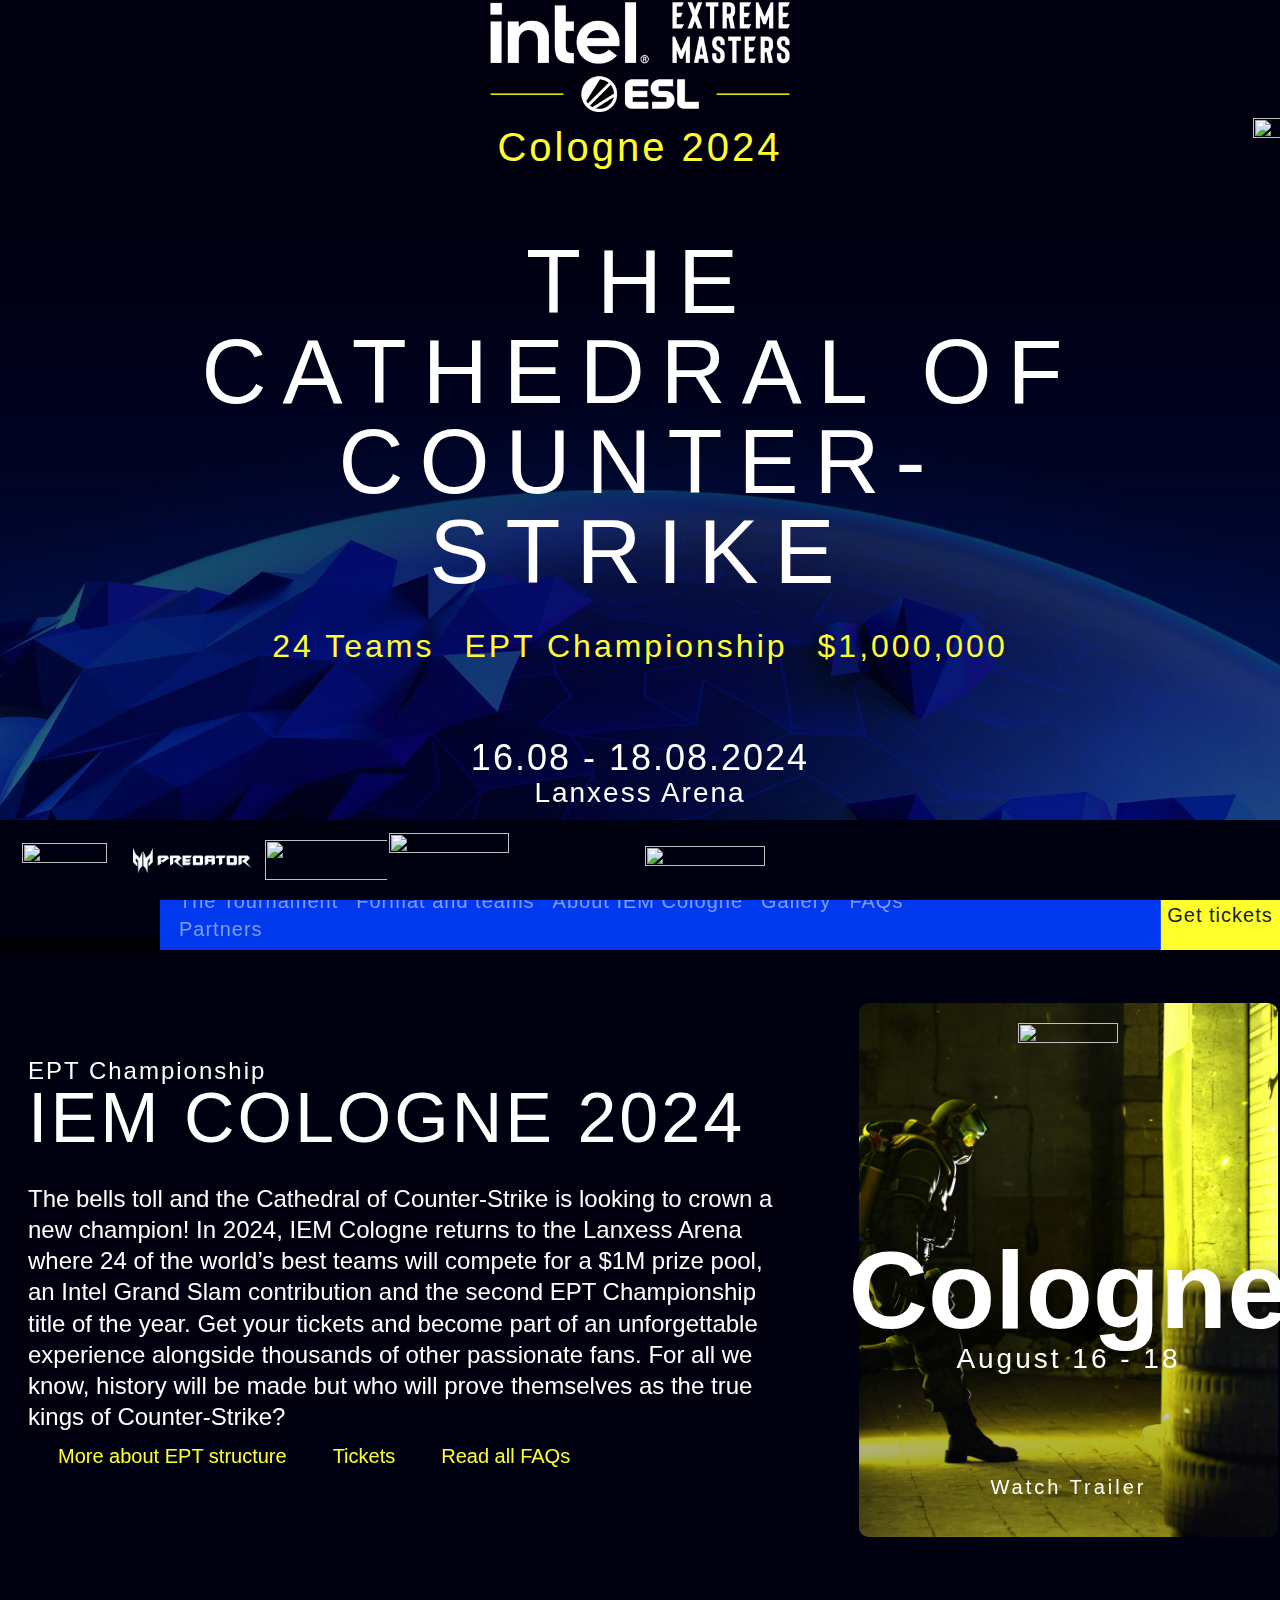
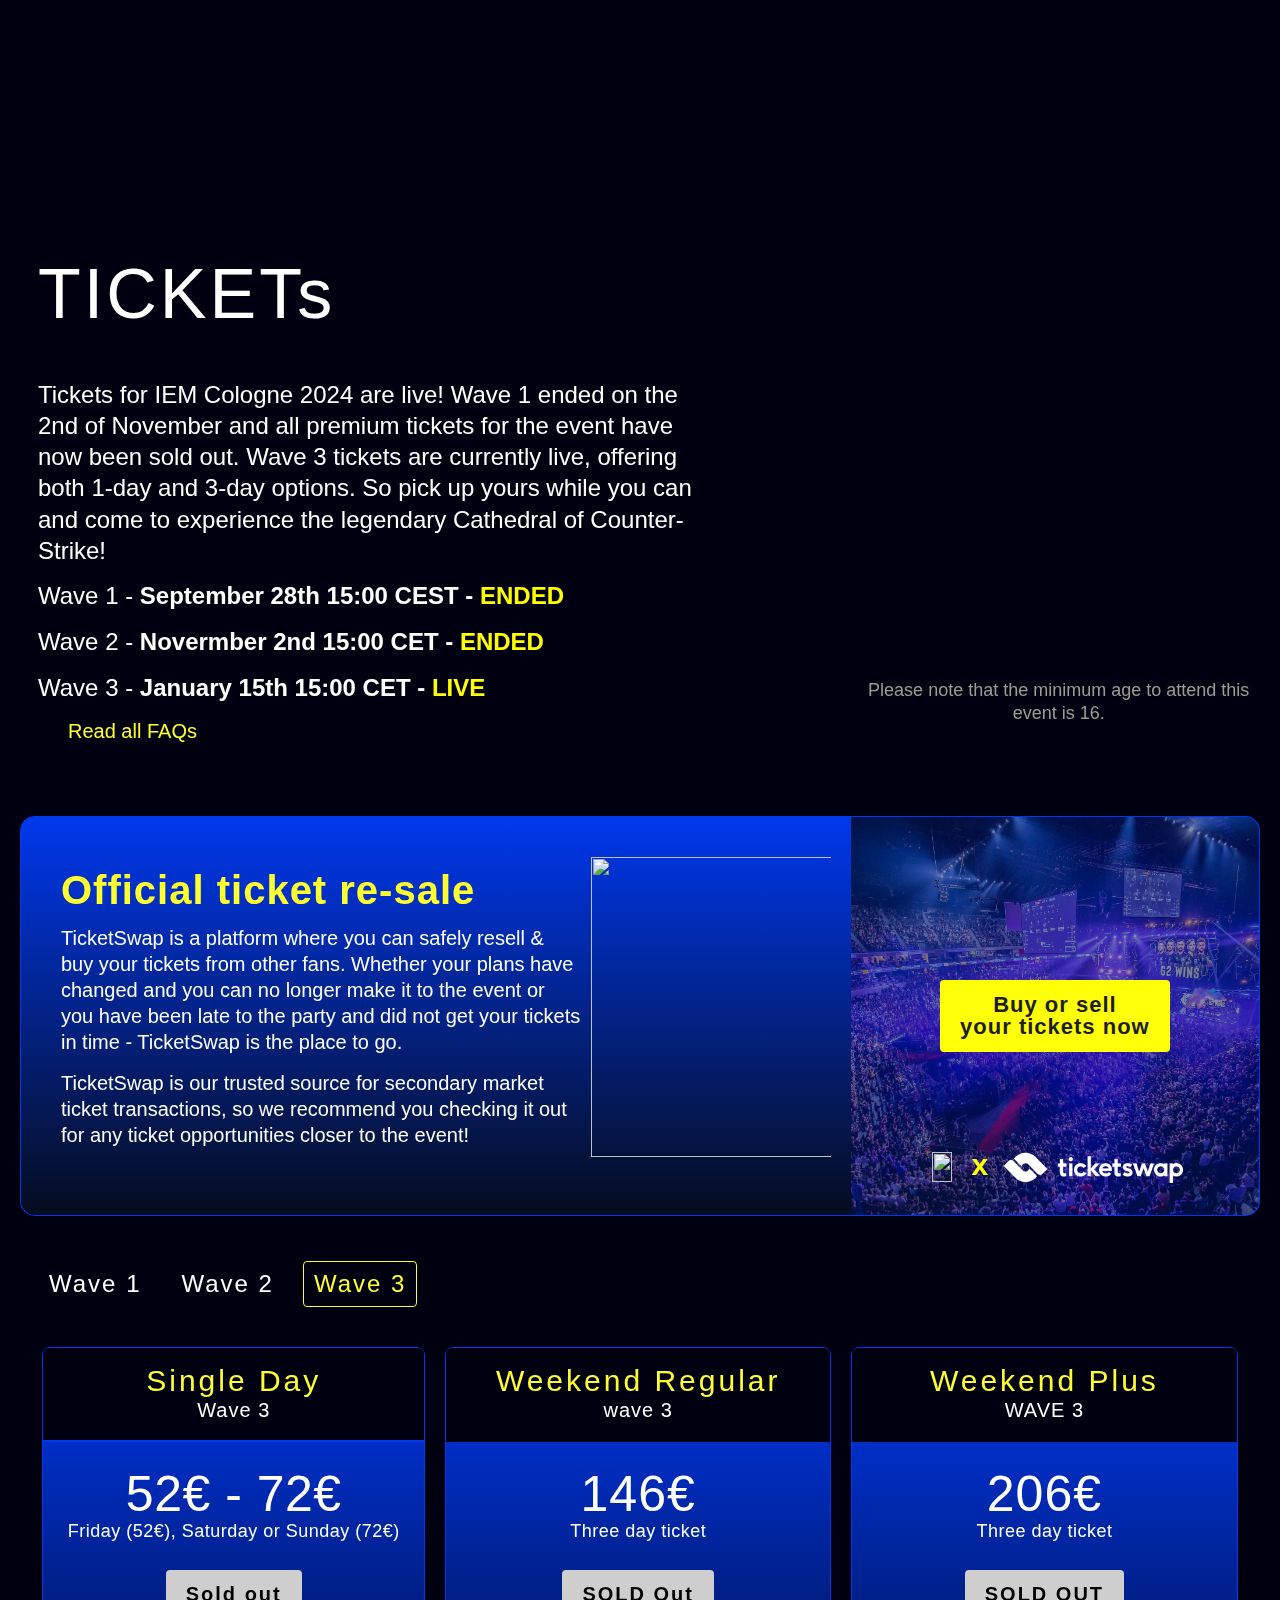
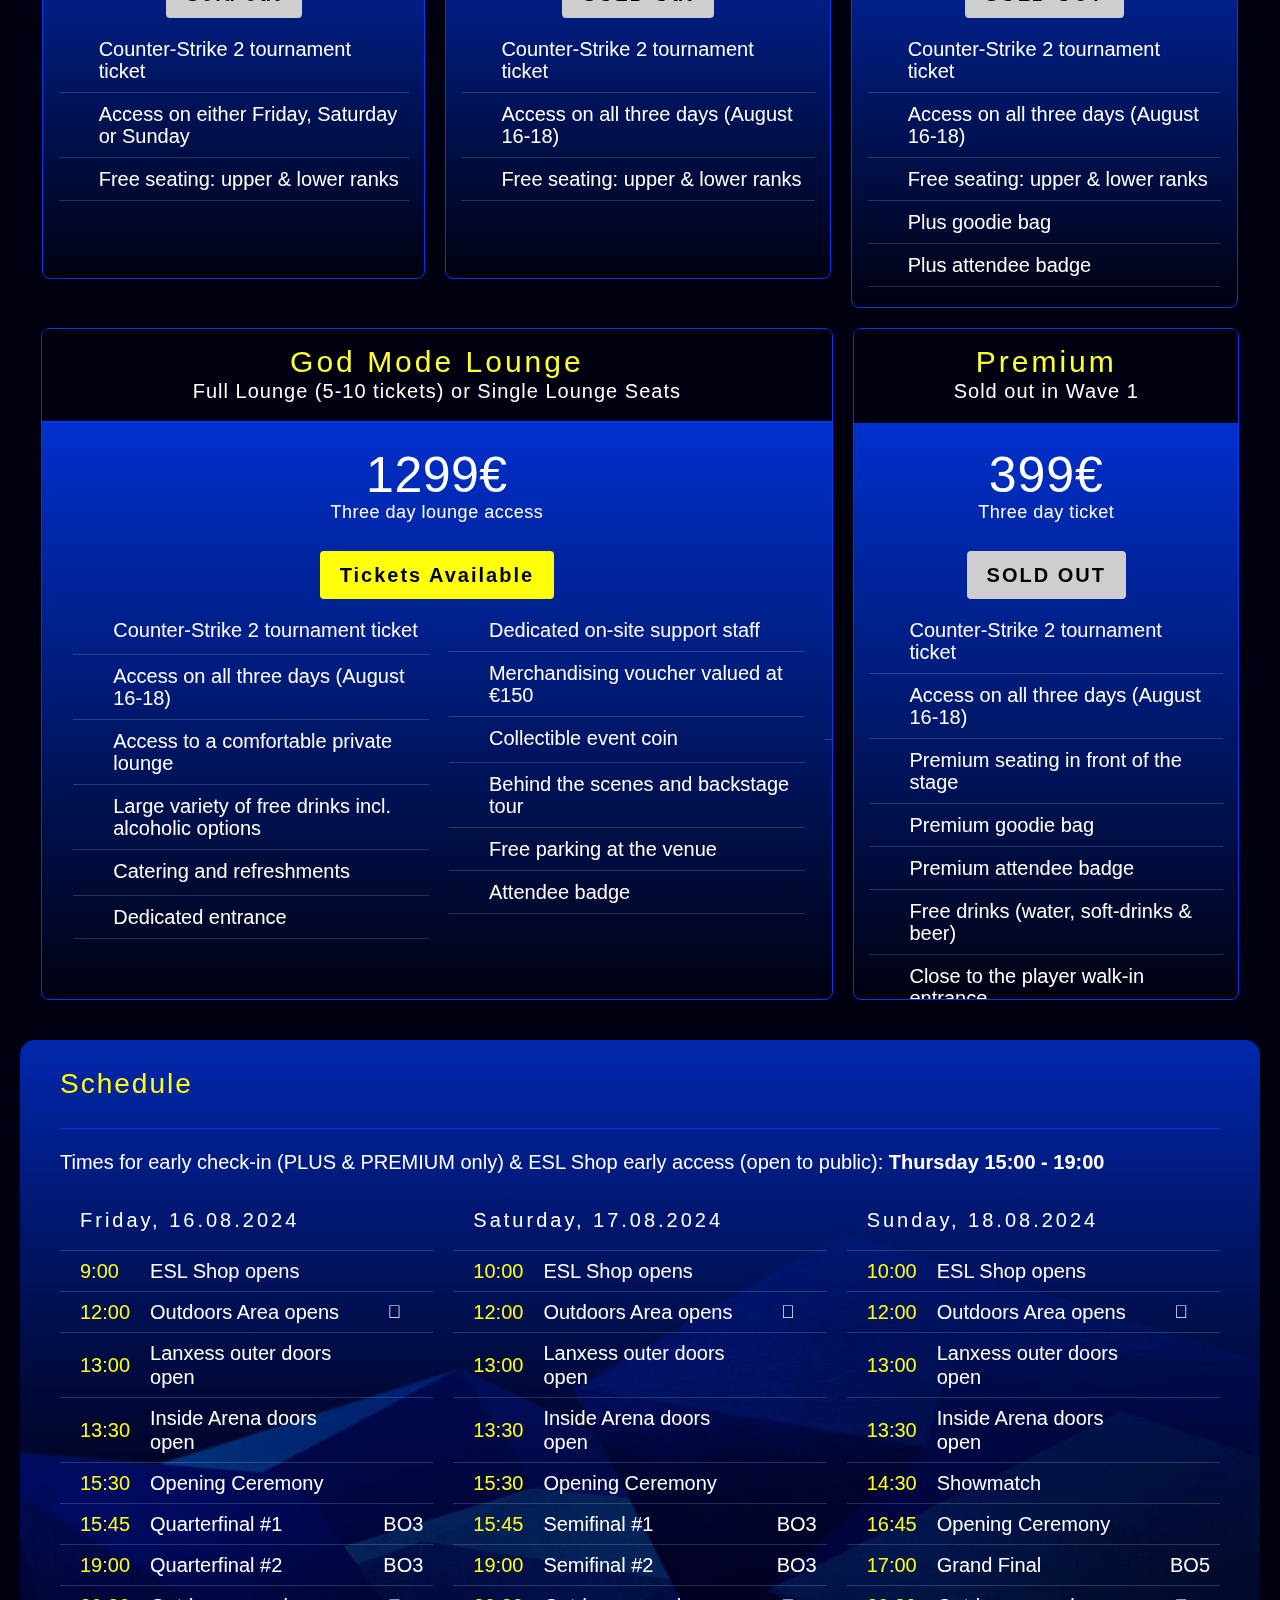
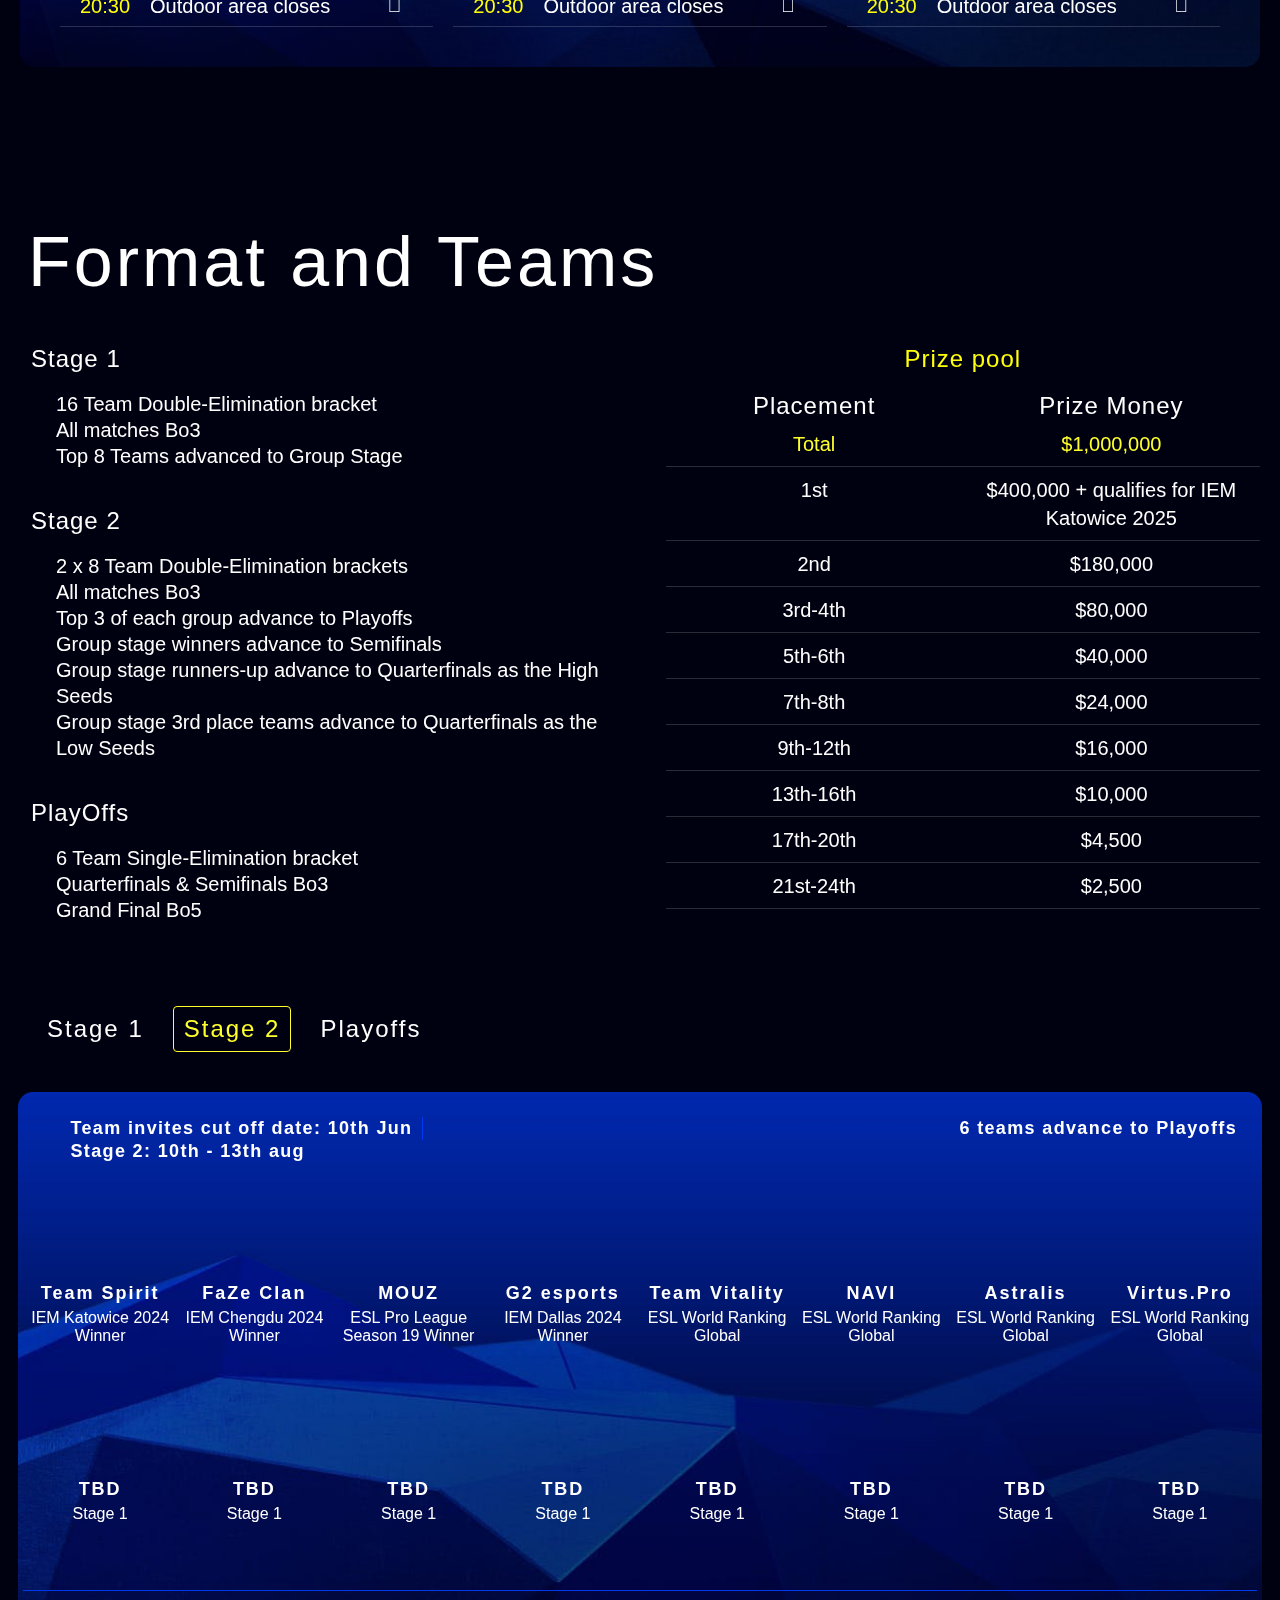
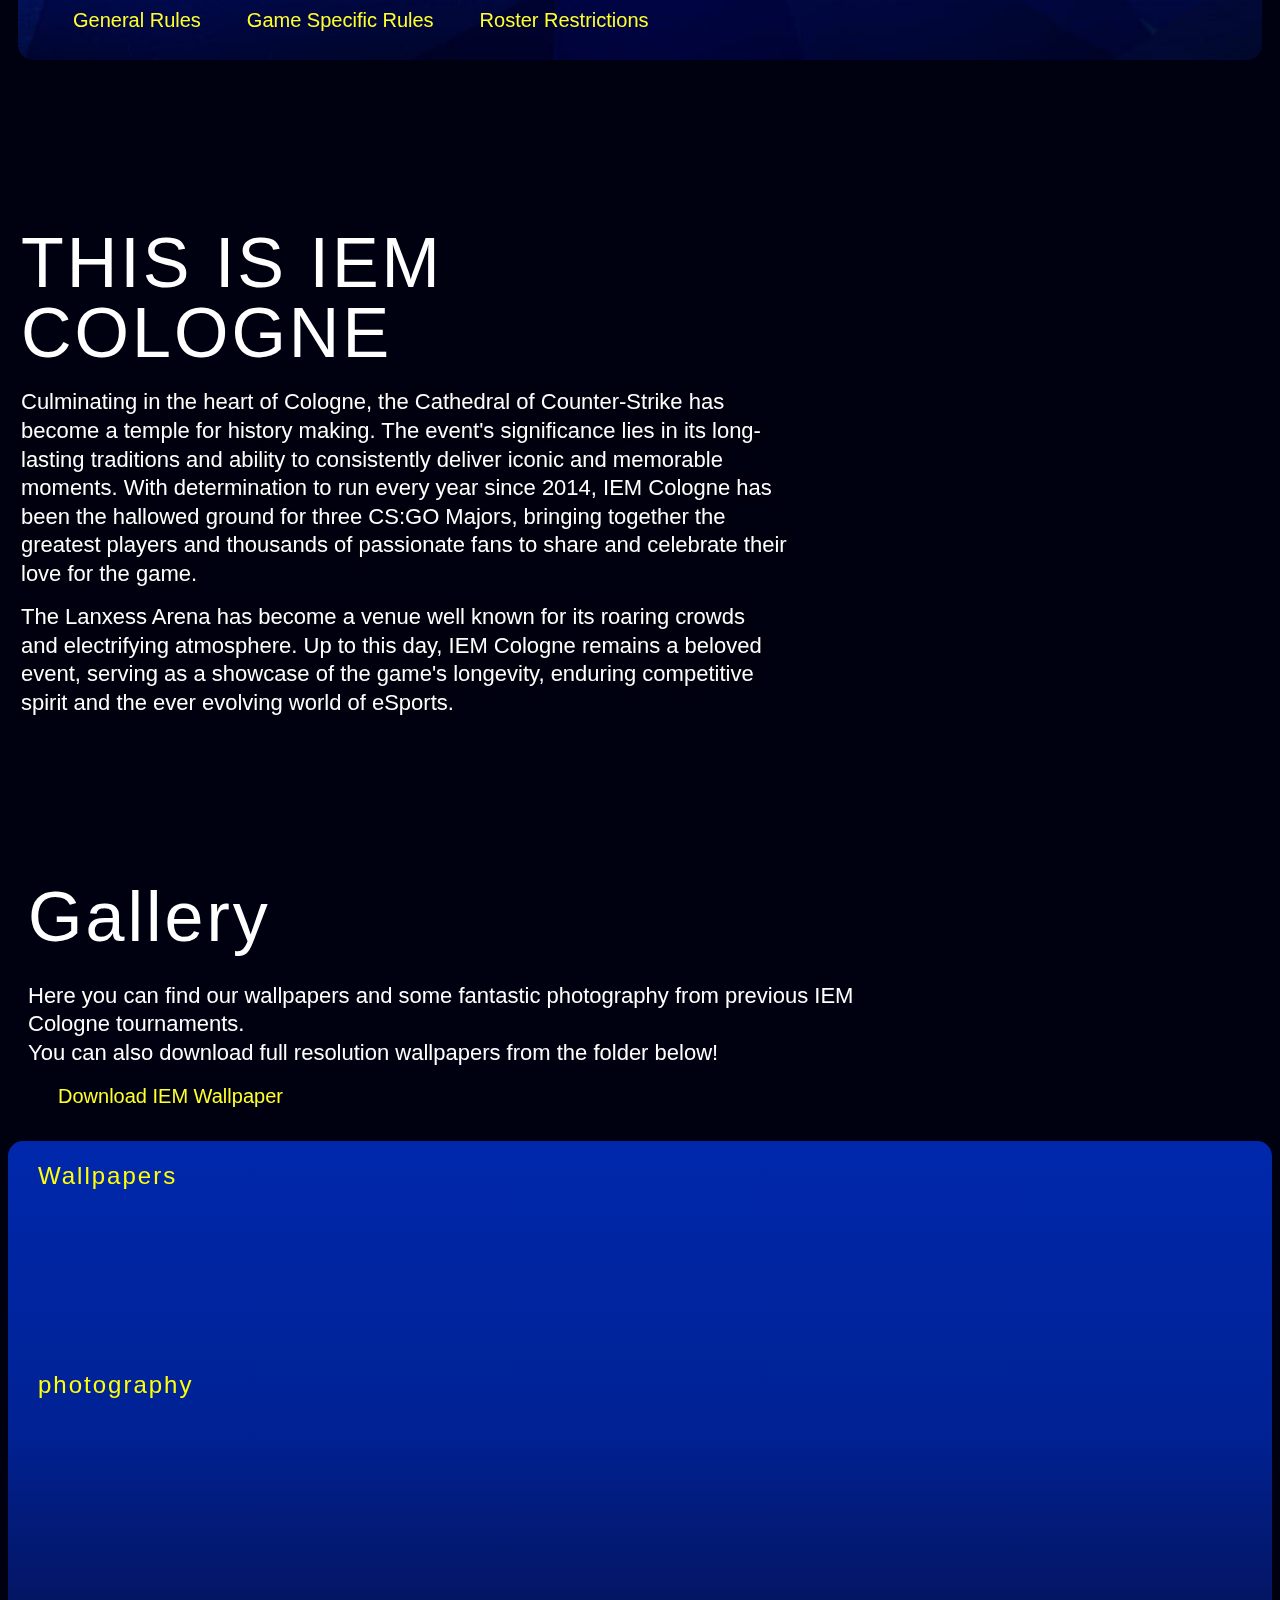
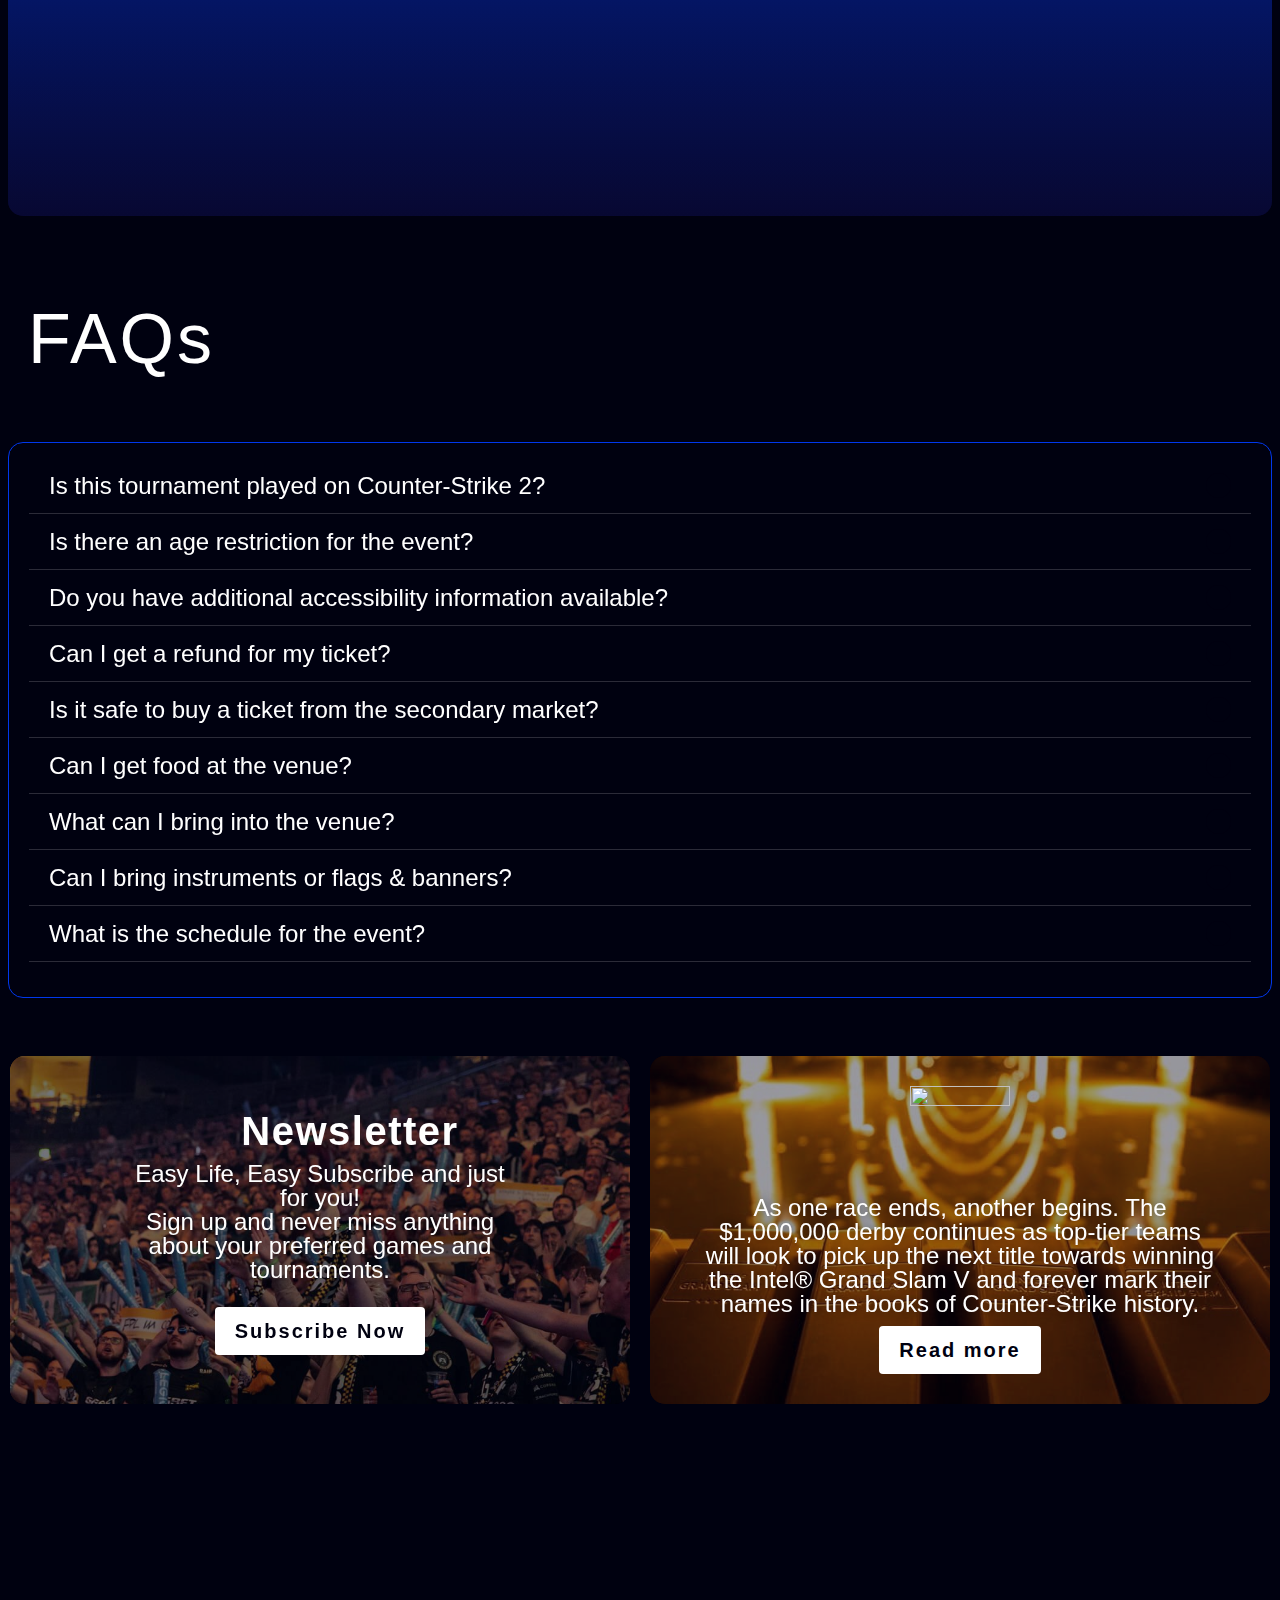
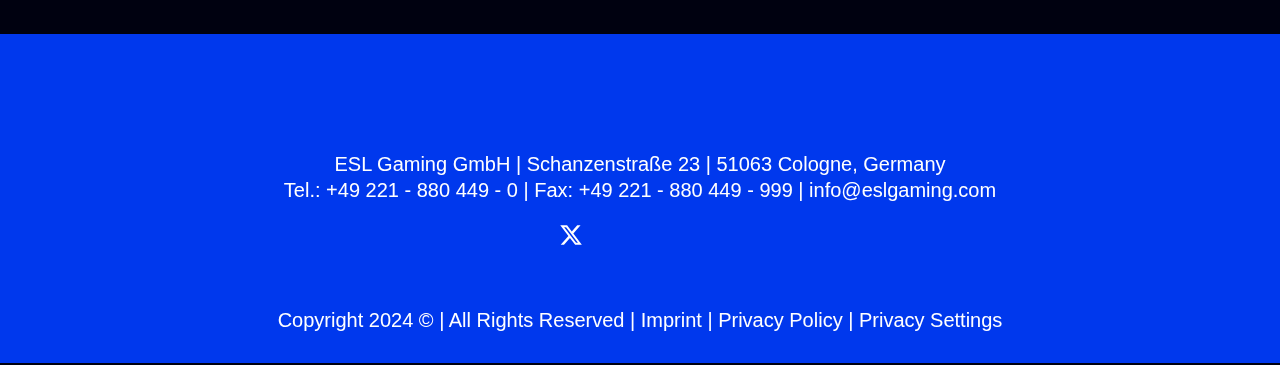
==== index.html @ 8e7e33d2 "first commit" ====
<!doctype html>
<html lang="en-US" prefix="og: https://ogp.me/ns#">

<!-- Mirrored from pro.eslgaming.com/tour/cs/cologne/ by HTTrack Website Copier/3.x [XR&CO'2014], Mon, 05 Aug 2024 03:27:47 GMT -->
<!-- Added by HTTrack -->
<meta http-equiv="content-type" content="text/html;charset=UTF-8" /><!-- /Added by HTTrack -->
<head>
    <meta charset="UTF-8">
    <meta name="viewport" content="width=device-width, initial-scale=1">
    <link rel="profile" href="https://gmpg.org/xfn/11">
    <link rel="dns-prefetch" href="http://eslpro.imgix.net/" />
    <!-- Search Engine Optimization by Rank Math PRO - https://rankmath.com/ -->
    <title>IEM Cologne 2024 - ESL Pro Tour</title>
    <meta name="description"
        content="Players and fans across the globe are getting ready to attend Europe&#039;s biggest CS esports happening at IEM Cologne, The Cathedral of Counter-Strike!!" />
    <meta name="robots" content="follow, index, max-snippet:-1, max-video-preview:-1, max-image-preview:large" />
    <link rel="canonical" href="index.html" />
    <meta property="og:locale" content="en_US" />
    <meta property="og:type" content="article" />
    <meta property="og:title" content="IEM Cologne 2024 - ESL Pro Tour" />
    <meta property="og:description"
        content="Players and fans across the globe are getting ready to attend Europe&#039;s biggest CS esports happening at IEM Cologne, The Cathedral of Counter-Strike!!" />
    <meta property="og:url" content="index.html" />
    <meta property="og:site_name" content="ESL Pro Tour" />
    <meta property="og:updated_time" content="2024-08-02T09:32:52+02:00" />
    <meta property="og:image"
        content="./img/ept-cs2-iem-cologne-2024.jpg" />
    <meta property="og:image:secure_url"
        content="./img/ept-cs2-iem-cologne-2024.jpg" />
    <meta property="og:image:width" content="1200" />
    <meta property="og:image:height" content="630" />
    <meta property="og:image:alt" content="ESL Pro Tour" />
    <meta property="og:image:type" content="image/jpeg" />
    <meta property="article:published_time" content="2023-09-01T13:30:15+02:00" />
    <meta property="article:modified_time" content="2024-08-02T09:32:52+02:00" />
    <meta name="twitter:card" content="summary_large_image" />
    <meta name="twitter:title" content="IEM Cologne 2024 - ESL Pro Tour" />
    <meta name="twitter:description"
        content="Players and fans across the globe are getting ready to attend Europe&#039;s biggest CS esports happening at IEM Cologne, The Cathedral of Counter-Strike!!" />
    <meta name="twitter:image"
        content="./img/ept-cs2-iem-cologne-2024.jpg" />
    <meta name="twitter:label1" content="Time to read" />
    <meta name="twitter:data1" content="10 minutes" />
    <script type="application/ld+json"
        class="rank-math-schema-pro">{"@context":"https://schema.org","@graph":[{"@type":["EntertainmentBusiness","Organization"],"@id":"https://pro.eslgaming.com/tour/#organization","name":"ESL Pro Tour","url":"https://pro.eslgaming.com/tour","logo":{"@type":"ImageObject","@id":"https://pro.eslgaming.com/tour/#logo","url":"https://pro.eslgaming.com/tour/wp-content/uploads/2020/09/ESL-Pro-Tour-dark-frame.svg","contentUrl":"https://pro.eslgaming.com/tour/wp-content/uploads/2020/09/ESL-Pro-Tour-dark-frame.svg","caption":"ESL Pro Tour","inLanguage":"en-US","width":"389","height":"572"},"openingHours":["Monday,Tuesday,Wednesday,Thursday,Friday,Saturday,Sunday 09:00-17:00"],"image":{"@id":"https://pro.eslgaming.com/tour/#logo"}},{"@type":"WebSite","@id":"https://pro.eslgaming.com/tour/#website","url":"https://pro.eslgaming.com/tour","name":"ESL Pro Tour","publisher":{"@id":"https://pro.eslgaming.com/tour/#organization"},"inLanguage":"en-US"},{"@type":"ImageObject","@id":"https://eslpro.imgix.net/tour/wp-content/uploads/2021/12/IEM-Logo-on-Black_Horizontal_RGB.png?auto=format%2Ccompress&amp;w=1024&amp;h=1024","url":"https://eslpro.imgix.net/tour/wp-content/uploads/2021/12/IEM-Logo-on-Black_Horizontal_RGB.png?auto=format%2Ccompress&amp;w=1024&amp;h=1024","width":"200","height":"200","inLanguage":"en-US"},{"@type":"BreadcrumbList","@id":"https://pro.eslgaming.com/tour/cs/cologne/#breadcrumb","itemListElement":[{"@type":"ListItem","position":"1","item":{"@id":"https://pro.eslgaming.com/tour","name":"Home"}},{"@type":"ListItem","position":"2","item":{"@id":"https://pro.eslgaming.com/tour/cs/","name":"ESL Pro Tour CS"}},{"@type":"ListItem","position":"3","item":{"@id":"https://pro.eslgaming.com/tour/cs/cologne/","name":"IEM Cologne 2024"}}]},{"@type":"WebPage","@id":"https://pro.eslgaming.com/tour/cs/cologne/#webpage","url":"https://pro.eslgaming.com/tour/cs/cologne/","name":"IEM Cologne 2024 - ESL Pro Tour","datePublished":"2023-09-01T13:30:15+02:00","dateModified":"2024-08-02T09:32:52+02:00","isPartOf":{"@id":"https://pro.eslgaming.com/tour/#website"},"primaryImageOfPage":{"@id":"https://eslpro.imgix.net/tour/wp-content/uploads/2021/12/IEM-Logo-on-Black_Horizontal_RGB.png?auto=format%2Ccompress&amp;w=1024&amp;h=1024"},"inLanguage":"en-US","breadcrumb":{"@id":"https://pro.eslgaming.com/tour/cs/cologne/#breadcrumb"}},{"@type":"Person","@id":"https://pro.eslgaming.com/tour/cs/cologne/#author","name":"sdeimann","image":{"@type":"ImageObject","@id":"https://secure.gravatar.com/avatar/688b809e85698a818905b45e4bad1014?s=96&amp;d=mm&amp;r=g","url":"https://secure.gravatar.com/avatar/688b809e85698a818905b45e4bad1014?s=96&amp;d=mm&amp;r=g","caption":"sdeimann","inLanguage":"en-US"},"worksFor":{"@id":"https://pro.eslgaming.com/tour/#organization"}},{"@type":"Article","headline":"IEM Cologne 2024 - ESL Pro Tour","keywords":"ESL Pro Tour,Championship,lanxess arena,cs2,Cologne 2024","datePublished":"2023-09-01T13:30:15+02:00","dateModified":"2024-08-02T09:32:52+02:00","author":{"@id":"https://pro.eslgaming.com/tour/cs/cologne/#author","name":"sdeimann"},"publisher":{"@id":"https://pro.eslgaming.com/tour/#organization"},"description":"Players and fans across the globe are getting ready to attend Europe&#039;s biggest CS esports happening at IEM Cologne, The Cathedral of Counter-Strike!!","name":"IEM Cologne 2024 - ESL Pro Tour","@id":"https://pro.eslgaming.com/tour/cs/cologne/#richSnippet","isPartOf":{"@id":"https://pro.eslgaming.com/tour/cs/cologne/#webpage"},"image":{"@id":"https://eslpro.imgix.net/tour/wp-content/uploads/2021/12/IEM-Logo-on-Black_Horizontal_RGB.png?auto=format%2Ccompress&amp;w=1024&amp;h=1024"},"inLanguage":"en-US","mainEntityOfPage":{"@id":"https://pro.eslgaming.com/tour/cs/cologne/#webpage"}}]}</script>
    <!-- /Rank Math WordPress SEO plugin -->

    <link rel='dns-prefetch' href='http://ajax.googleapis.com/' />
    <link rel='dns-prefetch' href='http://cdnjs.cloudflare.com/' />
    <link rel='dns-prefetch' href='http://pro.eslgaming.com/' />
    <link rel='dns-prefetch' href='http://www.youtube.com/' />
    <link rel="alternate" type="application/rss+xml" title="ESL Pro Tour &raquo; Feed"
        href="https://pro.eslgaming.com/tour/feed/" />
    <link rel="alternate" type="application/rss+xml" title="ESL Pro Tour &raquo; Comments Feed"
        href="https://pro.eslgaming.com/tour/comments/feed/" />
    <script>
        window._wpemojiSettings = { "baseUrl": "https:\/\/s.w.org\/images\/core\/emoji\/14.0.0\/72x72\/", "ext": ".png", "svgUrl": "https:\/\/s.w.org\/images\/core\/emoji\/14.0.0\/svg\/", "svgExt": ".svg", "source": { "concatemoji": "https:\/\/pro.eslgaming.com\/tour\/wp-includes\/js\/wp-emoji-release.min.js?ver=6.4.5" } };
        /*! This file is auto-generated */
        !function (i, n) { var o, s, e; function c(e) { try { var t = { supportTests: e, timestamp: (new Date).valueOf() }; sessionStorage.setItem(o, JSON.stringify(t)) } catch (e) { } } function p(e, t, n) { e.clearRect(0, 0, e.canvas.width, e.canvas.height), e.fillText(t, 0, 0); var t = new Uint32Array(e.getImageData(0, 0, e.canvas.width, e.canvas.height).data), r = (e.clearRect(0, 0, e.canvas.width, e.canvas.height), e.fillText(n, 0, 0), new Uint32Array(e.getImageData(0, 0, e.canvas.width, e.canvas.height).data)); return t.every(function (e, t) { return e === r[t] }) } function u(e, t, n) { switch (t) { case "flag": return n(e, "\ud83c\udff3\ufe0f\u200d\u26a7\ufe0f", "\ud83c\udff3\ufe0f\u200b\u26a7\ufe0f") ? !1 : !n(e, "\ud83c\uddfa\ud83c\uddf3", "\ud83c\uddfa\u200b\ud83c\uddf3") && !n(e, "\ud83c\udff4\udb40\udc67\udb40\udc62\udb40\udc65\udb40\udc6e\udb40\udc67\udb40\udc7f", "\ud83c\udff4\u200b\udb40\udc67\u200b\udb40\udc62\u200b\udb40\udc65\u200b\udb40\udc6e\u200b\udb40\udc67\u200b\udb40\udc7f"); case "emoji": return !n(e, "\ud83e\udef1\ud83c\udffb\u200d\ud83e\udef2\ud83c\udfff", "\ud83e\udef1\ud83c\udffb\u200b\ud83e\udef2\ud83c\udfff") }return !1 } function f(e, t, n) { var r = "undefined" != typeof WorkerGlobalScope && self instanceof WorkerGlobalScope ? new OffscreenCanvas(300, 150) : i.createElement("canvas"), a = r.getContext("2d", { willReadFrequently: !0 }), o = (a.textBaseline = "top", a.font = "600 32px Arial", {}); return e.forEach(function (e) { o[e] = t(a, e, n) }), o } function t(e) { var t = i.createElement("script"); t.src = e, t.defer = !0, i.head.appendChild(t) } "undefined" != typeof Promise && (o = "wpEmojiSettingsSupports", s = ["flag", "emoji"], n.supports = { everything: !0, everythingExceptFlag: !0 }, e = new Promise(function (e) { i.addEventListener("DOMContentLoaded", e, { once: !0 }) }), new Promise(function (t) { var n = function () { try { var e = JSON.parse(sessionStorage.getItem(o)); if ("object" == typeof e && "number" == typeof e.timestamp && (new Date).valueOf() < e.timestamp + 604800 && "object" == typeof e.supportTests) return e.supportTests } catch (e) { } return null }(); if (!n) { if ("undefined" != typeof Worker && "undefined" != typeof OffscreenCanvas && "undefined" != typeof URL && URL.createObjectURL && "undefined" != typeof Blob) try { var e = "postMessage(" + f.toString() + "(" + [JSON.stringify(s), u.toString(), p.toString()].join(",") + "));", r = new Blob([e], { type: "text/javascript" }), a = new Worker(URL.createObjectURL(r), { name: "wpTestEmojiSupports" }); return void (a.onmessage = function (e) { c(n = e.data), a.terminate(), t(n) }) } catch (e) { } c(n = f(s, u, p)) } t(n) }).then(function (e) { for (var t in e) n.supports[t] = e[t], n.supports.everything = n.supports.everything && n.supports[t], "flag" !== t && (n.supports.everythingExceptFlag = n.supports.everythingExceptFlag && n.supports[t]); n.supports.everythingExceptFlag = n.supports.everythingExceptFlag && !n.supports.flag, n.DOMReady = !1, n.readyCallback = function () { n.DOMReady = !0 } }).then(function () { return e }).then(function () { var e; n.supports.everything || (n.readyCallback(), (e = n.source || {}).concatemoji ? t(e.concatemoji) : e.wpemoji && e.twemoji && (t(e.twemoji), t(e.wpemoji))) })) }((window, document), window._wpemojiSettings);
    </script>
    <link rel='stylesheet' id='hello-elementor-theme-style-css'
        href='/pro.eslgaming.com/tour/wp-content/themes/hello-elementor/theme.min6e0e.css?ver=3.0.0' media='all' />
    <link rel='stylesheet' id='jet-menu-hello-css'
        href='/pro.eslgaming.com/tour/wp-content/plugins/jet-menu/integration/themes/hello-elementor/assets/css/styleb2da.css?ver=2.4.3'
        media='all' />
    <style id='wp-emoji-styles-inline-css'>
        img.wp-smiley,
        img.emoji {
            display: inline !important;
            border: none !important;
            box-shadow: none !important;
            height: 1em !important;
            width: 1em !important;
            margin: 0 0.07em !important;
            vertical-align: -0.1em !important;
            background: none !important;
            padding: 0 !important;
        }
    </style>
    <style id='rank-math-toc-block-style-inline-css'>
        .wp-block-rank-math-toc-block nav ol {
            counter-reset: item
        }

        .wp-block-rank-math-toc-block nav ol li {
            display: block
        }

        .wp-block-rank-math-toc-block nav ol li:before {
            content: counters(item, ".") " ";
            counter-increment: item
        }
    </style>
    <link rel='stylesheet' id='jet-engine-frontend-css'
        href='/pro.eslgaming.com/tour/wp-content/plugins/jet-engine/assets/css/frontende485.css?ver=3.3.6' media='all' />
    <style id='classic-theme-styles-inline-css'>
        /*! This file is auto-generated */
        .wp-block-button__link {
            color: #fff;
            background-color: #32373c;
            border-radius: 9999px;
            box-shadow: none;
            text-decoration: none;
            padding: calc(.667em + 2px) calc(1.333em + 2px);
            font-size: 1.125em
        }

        .wp-block-file__button {
            background: #32373c;
            color: #fff;
            text-decoration: none
        }
    </style>
    <style id='global-styles-inline-css'>
        body {
            --wp--preset--color--black: #000000;
            --wp--preset--color--cyan-bluish-gray: #abb8c3;
            --wp--preset--color--white: #ffffff;
            --wp--preset--color--pale-pink: #f78da7;
            --wp--preset--color--vivid-red: #cf2e2e;
            --wp--preset--color--luminous-vivid-orange: #ff6900;
            --wp--preset--color--luminous-vivid-amber: #fcb900;
            --wp--preset--color--light-green-cyan: #7bdcb5;
            --wp--preset--color--vivid-green-cyan: #00d084;
            --wp--preset--color--pale-cyan-blue: #8ed1fc;
            --wp--preset--color--vivid-cyan-blue: #0693e3;
            --wp--preset--color--vivid-purple: #9b51e0;
            --wp--preset--gradient--vivid-cyan-blue-to-vivid-purple: linear-gradient(135deg, rgba(6, 147, 227, 1) 0%, rgb(155, 81, 224) 100%);
            --wp--preset--gradient--light-green-cyan-to-vivid-green-cyan: linear-gradient(135deg, rgb(122, 220, 180) 0%, rgb(0, 208, 130) 100%);
            --wp--preset--gradient--luminous-vivid-amber-to-luminous-vivid-orange: linear-gradient(135deg, rgba(252, 185, 0, 1) 0%, rgba(255, 105, 0, 1) 100%);
            --wp--preset--gradient--luminous-vivid-orange-to-vivid-red: linear-gradient(135deg, rgba(255, 105, 0, 1) 0%, rgb(207, 46, 46) 100%);
            --wp--preset--gradient--very-light-gray-to-cyan-bluish-gray: linear-gradient(135deg, rgb(238, 238, 238) 0%, rgb(169, 184, 195) 100%);
            --wp--preset--gradient--cool-to-warm-spectrum: linear-gradient(135deg, rgb(74, 234, 220) 0%, rgb(151, 120, 209) 20%, rgb(207, 42, 186) 40%, rgb(238, 44, 130) 60%, rgb(251, 105, 98) 80%, rgb(254, 248, 76) 100%);
            --wp--preset--gradient--blush-light-purple: linear-gradient(135deg, rgb(255, 206, 236) 0%, rgb(152, 150, 240) 100%);
            --wp--preset--gradient--blush-bordeaux: linear-gradient(135deg, rgb(254, 205, 165) 0%, rgb(254, 45, 45) 50%, rgb(107, 0, 62) 100%);
            --wp--preset--gradient--luminous-dusk: linear-gradient(135deg, rgb(255, 203, 112) 0%, rgb(199, 81, 192) 50%, rgb(65, 88, 208) 100%);
            --wp--preset--gradient--pale-ocean: linear-gradient(135deg, rgb(255, 245, 203) 0%, rgb(182, 227, 212) 50%, rgb(51, 167, 181) 100%);
            --wp--preset--gradient--electric-grass: linear-gradient(135deg, rgb(202, 248, 128) 0%, rgb(113, 206, 126) 100%);
            --wp--preset--gradient--midnight: linear-gradient(135deg, rgb(2, 3, 129) 0%, rgb(40, 116, 252) 100%);
            --wp--preset--font-size--small: 13px;
            --wp--preset--font-size--medium: 20px;
            --wp--preset--font-size--large: 36px;
            --wp--preset--font-size--x-large: 42px;
            --wp--preset--spacing--20: 0.44rem;
            --wp--preset--spacing--30: 0.67rem;
            --wp--preset--spacing--40: 1rem;
            --wp--preset--spacing--50: 1.5rem;
            --wp--preset--spacing--60: 2.25rem;
            --wp--preset--spacing--70: 3.38rem;
            --wp--preset--spacing--80: 5.06rem;
            --wp--preset--shadow--natural: 6px 6px 9px rgba(0, 0, 0, 0.2);
            --wp--preset--shadow--deep: 12px 12px 50px rgba(0, 0, 0, 0.4);
            --wp--preset--shadow--sharp: 6px 6px 0px rgba(0, 0, 0, 0.2);
            --wp--preset--shadow--outlined: 6px 6px 0px -3px rgba(255, 255, 255, 1), 6px 6px rgba(0, 0, 0, 1);
            --wp--preset--shadow--crisp: 6px 6px 0px rgba(0, 0, 0, 1);
        }

        :where(.is-layout-flex) {
            gap: 0.5em;
        }

        :where(.is-layout-grid) {
            gap: 0.5em;
        }

        body .is-layout-flow>.alignleft {
            float: left;
            margin-inline-start: 0;
            margin-inline-end: 2em;
        }

        body .is-layout-flow>.alignright {
            float: right;
            margin-inline-start: 2em;
            margin-inline-end: 0;
        }

        body .is-layout-flow>.aligncenter {
            margin-left: auto !important;
            margin-right: auto !important;
        }

        body .is-layout-constrained>.alignleft {
            float: left;
            margin-inline-start: 0;
            margin-inline-end: 2em;
        }

        body .is-layout-constrained>.alignright {
            float: right;
            margin-inline-start: 2em;
            margin-inline-end: 0;
        }

        body .is-layout-constrained>.aligncenter {
            margin-left: auto !important;
            margin-right: auto !important;
        }

        body .is-layout-constrained> :where(:not(.alignleft):not(.alignright):not(.alignfull)) {
            max-width: var(--wp--style--global--content-size);
            margin-left: auto !important;
            margin-right: auto !important;
        }

        body .is-layout-constrained>.alignwide {
            max-width: var(--wp--style--global--wide-size);
        }

        body .is-layout-flex {
            display: flex;
        }

        body .is-layout-flex {
            flex-wrap: wrap;
            align-items: center;
        }

        body .is-layout-flex>* {
            margin: 0;
        }

        body .is-layout-grid {
            display: grid;
        }

        body .is-layout-grid>* {
            margin: 0;
        }

        :where(.wp-block-columns.is-layout-flex) {
            gap: 2em;
        }

        :where(.wp-block-columns.is-layout-grid) {
            gap: 2em;
        }

        :where(.wp-block-post-template.is-layout-flex) {
            gap: 1.25em;
        }

        :where(.wp-block-post-template.is-layout-grid) {
            gap: 1.25em;
        }

        .has-black-color {
            color: var(--wp--preset--color--black) !important;
        }

        .has-cyan-bluish-gray-color {
            color: var(--wp--preset--color--cyan-bluish-gray) !important;
        }

        .has-white-color {
            color: var(--wp--preset--color--white) !important;
        }

        .has-pale-pink-color {
            color: var(--wp--preset--color--pale-pink) !important;
        }

        .has-vivid-red-color {
            color: var(--wp--preset--color--vivid-red) !important;
        }

        .has-luminous-vivid-orange-color {
            color: var(--wp--preset--color--luminous-vivid-orange) !important;
        }

        .has-luminous-vivid-amber-color {
            color: var(--wp--preset--color--luminous-vivid-amber) !important;
        }

        .has-light-green-cyan-color {
            color: var(--wp--preset--color--light-green-cyan) !important;
        }

        .has-vivid-green-cyan-color {
            color: var(--wp--preset--color--vivid-green-cyan) !important;
        }

        .has-pale-cyan-blue-color {
            color: var(--wp--preset--color--pale-cyan-blue) !important;
        }

        .has-vivid-cyan-blue-color {
            color: var(--wp--preset--color--vivid-cyan-blue) !important;
        }

        .has-vivid-purple-color {
            color: var(--wp--preset--color--vivid-purple) !important;
        }

        .has-black-background-color {
            background-color: var(--wp--preset--color--black) !important;
        }

        .has-cyan-bluish-gray-background-color {
            background-color: var(--wp--preset--color--cyan-bluish-gray) !important;
        }

        .has-white-background-color {
            background-color: var(--wp--preset--color--white) !important;
        }

        .has-pale-pink-background-color {
            background-color: var(--wp--preset--color--pale-pink) !important;
        }

        .has-vivid-red-background-color {
            background-color: var(--wp--preset--color--vivid-red) !important;
        }

        .has-luminous-vivid-orange-background-color {
            background-color: var(--wp--preset--color--luminous-vivid-orange) !important;
        }

        .has-luminous-vivid-amber-background-color {
            background-color: var(--wp--preset--color--luminous-vivid-amber) !important;
        }

        .has-light-green-cyan-background-color {
            background-color: var(--wp--preset--color--light-green-cyan) !important;
        }

        .has-vivid-green-cyan-background-color {
            background-color: var(--wp--preset--color--vivid-green-cyan) !important;
        }

        .has-pale-cyan-blue-background-color {
            background-color: var(--wp--preset--color--pale-cyan-blue) !important;
        }

        .has-vivid-cyan-blue-background-color {
            background-color: var(--wp--preset--color--vivid-cyan-blue) !important;
        }

        .has-vivid-purple-background-color {
            background-color: var(--wp--preset--color--vivid-purple) !important;
        }

        .has-black-border-color {
            border-color: var(--wp--preset--color--black) !important;
        }

        .has-cyan-bluish-gray-border-color {
            border-color: var(--wp--preset--color--cyan-bluish-gray) !important;
        }

        .has-white-border-color {
            border-color: var(--wp--preset--color--white) !important;
        }

        .has-pale-pink-border-color {
            border-color: var(--wp--preset--color--pale-pink) !important;
        }

        .has-vivid-red-border-color {
            border-color: var(--wp--preset--color--vivid-red) !important;
        }

        .has-luminous-vivid-orange-border-color {
            border-color: var(--wp--preset--color--luminous-vivid-orange) !important;
        }

        .has-luminous-vivid-amber-border-color {
            border-color: var(--wp--preset--color--luminous-vivid-amber) !important;
        }

        .has-light-green-cyan-border-color {
            border-color: var(--wp--preset--color--light-green-cyan) !important;
        }

        .has-vivid-green-cyan-border-color {
            border-color: var(--wp--preset--color--vivid-green-cyan) !important;
        }

        .has-pale-cyan-blue-border-color {
            border-color: var(--wp--preset--color--pale-cyan-blue) !important;
        }

        .has-vivid-cyan-blue-border-color {
            border-color: var(--wp--preset--color--vivid-cyan-blue) !important;
        }

        .has-vivid-purple-border-color {
            border-color: var(--wp--preset--color--vivid-purple) !important;
        }

        .has-vivid-cyan-blue-to-vivid-purple-gradient-background {
            background: var(--wp--preset--gradient--vivid-cyan-blue-to-vivid-purple) !important;
        }

        .has-light-green-cyan-to-vivid-green-cyan-gradient-background {
            background: var(--wp--preset--gradient--light-green-cyan-to-vivid-green-cyan) !important;
        }

        .has-luminous-vivid-amber-to-luminous-vivid-orange-gradient-background {
            background: var(--wp--preset--gradient--luminous-vivid-amber-to-luminous-vivid-orange) !important;
        }

        .has-luminous-vivid-orange-to-vivid-red-gradient-background {
            background: var(--wp--preset--gradient--luminous-vivid-orange-to-vivid-red) !important;
        }

        .has-very-light-gray-to-cyan-bluish-gray-gradient-background {
            background: var(--wp--preset--gradient--very-light-gray-to-cyan-bluish-gray) !important;
        }

        .has-cool-to-warm-spectrum-gradient-background {
            background: var(--wp--preset--gradient--cool-to-warm-spectrum) !important;
        }

        .has-blush-light-purple-gradient-background {
            background: var(--wp--preset--gradient--blush-light-purple) !important;
        }

        .has-blush-bordeaux-gradient-background {
            background: var(--wp--preset--gradient--blush-bordeaux) !important;
        }

        .has-luminous-dusk-gradient-background {
            background: var(--wp--preset--gradient--luminous-dusk) !important;
        }

        .has-pale-ocean-gradient-background {
            background: var(--wp--preset--gradient--pale-ocean) !important;
        }

        .has-electric-grass-gradient-background {
            background: var(--wp--preset--gradient--electric-grass) !important;
        }

        .has-midnight-gradient-background {
            background: var(--wp--preset--gradient--midnight) !important;
        }

        .has-small-font-size {
            font-size: var(--wp--preset--font-size--small) !important;
        }

        .has-medium-font-size {
            font-size: var(--wp--preset--font-size--medium) !important;
        }

        .has-large-font-size {
            font-size: var(--wp--preset--font-size--large) !important;
        }

        .has-x-large-font-size {
            font-size: var(--wp--preset--font-size--x-large) !important;
        }

        .wp-block-navigation a:where(:not(.wp-element-button)) {
            color: inherit;
        }

        :where(.wp-block-post-template.is-layout-flex) {
            gap: 1.25em;
        }

        :where(.wp-block-post-template.is-layout-grid) {
            gap: 1.25em;
        }

        :where(.wp-block-columns.is-layout-flex) {
            gap: 2em;
        }

        :where(.wp-block-columns.is-layout-grid) {
            gap: 2em;
        }

        .wp-block-pullquote {
            font-size: 1.5em;
            line-height: 1.6;
        }
    </style>
    <link rel='stylesheet' id='trp-language-switcher-style-css'
        href='/pro.eslgaming.com/tour/wp-content/plugins/translatepress-multilingual/assets/css/trp-language-switchereed8.css?ver=2.7.2'
        media='all' />
    <link rel='stylesheet' id='hello-elementor-css'
        href='/pro.eslgaming.com/tour/wp-content/themes/hello-elementor/style.min6e0e.css?ver=3.0.0' media='all' />
    <link rel='stylesheet' id='hello-elementor-header-footer-css'
        href='/pro.eslgaming.com/tour/wp-content/themes/hello-elementor/header-footer.min6e0e.css?ver=3.0.0' media='all' />
    <link rel='stylesheet' id='font-awesome-all-css'
        href='/pro.eslgaming.com/tour/wp-content/plugins/jet-menu/assets/public/lib/font-awesome/css/all.minb683.css?ver=5.12.0'
        media='all' />
    <link rel='stylesheet' id='font-awesome-v4-shims-css'
        href='/pro.eslgaming.com/tour/wp-content/plugins/jet-menu/assets/public/lib/font-awesome/css/v4-shims.minb683.css?ver=5.12.0'
        media='all' />
    <link rel='stylesheet' id='jet-menu-public-styles-css'
        href='/pro.eslgaming.com/tour/wp-content/plugins/jet-menu/assets/public/css/publicb2da.css?ver=2.4.3' media='all' />
    <link rel='stylesheet' id='jet-blocks-css'
        href='/pro.eslgaming.com/tour/wp-content/uploads/elementor/css/custom-jet-blocksd36b.css?ver=1.3.9' media='all' />
    <link rel='stylesheet' id='jet-elements-css'
        href='/pro.eslgaming.com/tour/wp-content/plugins/jet-elements/assets/css/jet-elements9450.css?ver=2.6.15' media='all' />
    <link rel='stylesheet' id='jet-elements-skin-css'
        href='/pro.eslgaming.com/tour/wp-content/plugins/jet-elements/assets/css/jet-elements-skin9450.css?ver=2.6.15' media='all' />
    <link rel='stylesheet' id='elementor-icons-css'
        href='/pro.eslgaming.com/tour/wp-content/plugins/elementor/assets/lib/eicons/css/elementor-icons.mind54b.css?ver=5.29.0'
        media='all' />
    <link rel='stylesheet' id='elementor-frontend-css'
        href='/pro.eslgaming.com/tour/wp-content/plugins/elementor/assets/css/frontend.mince54.css?ver=3.19.3' media='all' />
    <style id='elementor-frontend-inline-css'>
        .elementor-kit-28772 {
            --e-global-color-primary: #1D1D1B;
            --e-global-color-secondary: #9C9C93;
            --e-global-color-text: #FFFFFF;
            --e-global-color-accent: #FFFF09;
            --e-global-color-1f2855fe: #E3FF09;
            --e-global-color-74f7d784: #EDEDE4;
            --e-global-color-35c8f532: #6BFF36;
            --e-global-color-1be145d9: #5B5B53;
            --e-global-color-3327f45b: #393935;
            --e-global-color-399ccfc8: #FFF;
            --e-global-color-3247a177: #FF2B5C;
            --e-global-color-390402ab: #000000;
            --e-global-color-3e20d7d: #504545;
            --e-global-color-972e329: #050C1E;
            --e-global-color-3da139f: #FFD633;
            --e-global-color-db6a5d7: #D40511;
            --e-global-color-f18714b: #13AFF0;
            --e-global-color-b11d879: #050C1E;
            --e-global-color-d3fbb02: #228FCE;
            --e-global-color-788f576: #166EB3;
            --e-global-color-e0bbc65: #AF0000;
            --e-global-color-3a3254e: #8CBB3F;
            --e-global-color-20f94b8: #FFFF2E;
            --e-global-color-b7aea6f: #0038ED;
            --e-global-color-8d76841: #000110;
            --e-global-color-2496221: #FFFFFF2B;
            --e-global-color-e405612: #FFFFFF7D;
            --e-global-color-bd6e3de: #001A6D;
            --e-global-color-0e0c842: #3939357D;
            --e-global-color-f6b180d: #1D1D1B;
            --e-global-color-5b764e6: #FE4B0A;
            --e-global-color-d3033ef: #FF7E00;
            --e-global-color-3ca50a1: #4DE122;
            --e-global-color-459c168: #010101;
            --e-global-color-5ad597d: #FFD300;
            --e-global-color-98b2767: #0038ED9C;
            --e-global-color-947bd1d: #00011080;
            --e-global-color-701ced9: #CECECE;
            --e-global-color-fa8ad62: #393935CC;
            --e-global-typography-primary-font-family: "ESL Legend";
            --e-global-typography-primary-font-weight: 800;
            --e-global-typography-primary-line-height: 1em;
            --e-global-typography-secondary-font-family: "ESL Legend";
            --e-global-typography-secondary-font-weight: 800;
            --e-global-typography-secondary-line-height: 1em;
            --e-global-typography-text-font-family: "Calps Sans";
            --e-global-typography-text-line-height: 1.3em;
            --e-global-typography-accent-font-family: "Calps Sans";
            color: var(--e-global-color-text);
            font-family: "Calps Sans", Sans-serif;
            font-size: 22px;
            font-weight: normal;
            line-height: 1.2em;
            background-color: var(--e-global-color-primary);
        }

        .elementor-kit-28772 a {
            color: #6BFF36;
            font-weight: 600;
        }

        .elementor-kit-28772 a:hover {
            color: #2FC30E;
        }

        .elementor-kit-28772 h1 {
            color: var(--e-global-color-text);
            font-family: "ESL Legend", Sans-serif;
            font-size: 90px;
            font-weight: 800;
            line-height: 1.4em;
        }

        .elementor-kit-28772 h2 {
            color: var(--e-global-color-text);
            font-family: "ESL Legend", Sans-serif;
            font-size: 60px;
            font-weight: 600;
            line-height: 1.1em;
        }

        .elementor-kit-28772 h3 {
            color: var(--e-global-color-secondary);
            font-family: "ESL Legend", Sans-serif;
            font-size: 40px;
            font-weight: 600;
        }

        .elementor-kit-28772 h4 {
            color: var(--e-global-color-secondary);
            font-family: "ESL Legend", Sans-serif;
            font-size: 30px;
            font-weight: 800;
        }

        .elementor-kit-28772 h5 {
            font-family: "ESL Legend", Sans-serif;
            font-weight: 900;
        }

        .elementor-kit-28772 button,
        .elementor-kit-28772 input[type="button"],
        .elementor-kit-28772 input[type="submit"],
        .elementor-kit-28772 .elementor-button {
            font-family: "ESL Legend", Sans-serif;
            font-size: 20px;
            text-decoration: none;
            color: var(--e-global-color-primary);
            background-color: var(--e-global-color-accent);
            border-radius: 0px 0px 0px 0px;
            padding: 14px 20px 14px 20px;
        }

        .elementor-kit-28772 button:hover,
        .elementor-kit-28772 button:focus,
        .elementor-kit-28772 input[type="button"]:hover,
        .elementor-kit-28772 input[type="button"]:focus,
        .elementor-kit-28772 input[type="submit"]:hover,
        .elementor-kit-28772 input[type="submit"]:focus,
        .elementor-kit-28772 .elementor-button:hover,
        .elementor-kit-28772 .elementor-button:focus {
            color: var(--e-global-color-primary);
            background-color: var(--e-global-color-399ccfc8);
        }

        .elementor-kit-28772 input:not([type="button"]):not([type="submit"]),
        .elementor-kit-28772 textarea,
        .elementor-kit-28772 .elementor-field-textual {
            color: var(--e-global-color-primary);
            background-color: var(--e-global-color-text);
        }

        .elementor-kit-28772 input:focus:not([type="button"]):not([type="submit"]),
        .elementor-kit-28772 textarea:focus,
        .elementor-kit-28772 .elementor-field-textual:focus {
            border-style: solid;
            border-width: 1px 1px 1px 1px;
        }

        .elementor-section.elementor-section-boxed>.elementor-container {
            max-width: 1280px;
        }

        .e-con {
            --container-max-width: 1280px;
        }

        .elementor-widget:not(:last-child) {
            margin-block-end: 20px;
        }

        .elementor-element {
            --widgets-spacing: 20px 20px;
        }

            {}

        h1.entry-title {
            display: var(--page-title-display);
        }

        @media(max-width:1024px) {
            .elementor-section.elementor-section-boxed>.elementor-container {
                max-width: 1024px;
            }

            .e-con {
                --container-max-width: 1024px;
            }
        }

        @media(max-width:767px) {
            .elementor-kit-28772 {
                font-size: 20px;
            }

            .elementor-kit-28772 h1 {
                font-size: 40px;
            }

            .elementor-kit-28772 h2 {
                font-size: 30px;
            }

            .elementor-kit-28772 h3 {
                font-size: 25px;
                line-height: 1.4em;
            }

            .elementor-kit-28772 h4 {
                font-size: 20px;
            }

            .elementor-kit-28772 button,
            .elementor-kit-28772 input[type="button"],
            .elementor-kit-28772 input[type="submit"],
            .elementor-kit-28772 .elementor-button {
                font-size: 18px;
            }

            .elementor-section.elementor-section-boxed>.elementor-container {
                max-width: 767px;
            }

            .e-con {
                --container-max-width: 767px;
            }
        }

        /* Start custom CSS */
        /* .single .entry-content a,
.page .entry a {
  text-decoration: none !important;
}

.single .entry-content a:hover,
.page .entry a:hover {
  text-decoration: none !important;
} */

        /*-------------------------------------------*
        Button & Post style
*-------------------------------------------*/

        .elementor-widget-wrap .post-preview a:hover {
            text-decoration: none !important;
        }

        .elementor-text-editor a:hover {
            border-bottom: 1px solid !important;
        }

        /*-------------------------------------------*
  Caption not visible at all posts lightboxes
*-------------------------------------------*/
        .post-template .elementor-slideshow__title {
            display: none;
        }


        /*-------------------------------------------*
        Password protection style
*-------------------------------------------*/

        .post-password-form {
            max-width: 600px;
            max-height: 360px;
            padding: 100px 10px 100px 30px;
            /*background-color: #1d1d1b;
    border: 1px solid #1d1d1b;*/
            margin: auto;
        }

        .post-password-form label {
            display: inline-block;
            line-height: 2;
            vertical-align: bottom;
        }

        .post-password-form input[type=password] {
            padding: 0.9rem 1rem !important;
            border-color: 1px solid transparent !important;
        }

        .post-password-form input[type=submit] {
            border-color: #ffff09 !important;
            padding: 11px !important;
        }



        /*-------------------------------------------*
            Partner Logos
*-------------------------------------------*/

        /* @media only screen and (max-width: 480px) {
    .partner-bar {
    min-height: 80px !important;
    }
}*/


        .partner-bar .elementor-container {
            justify-content: center;
        }

        @media only screen and (max-width: 480px) {
            .partner-bar {
                min-height: 70px !important;
            }
        }

        .partner-bar .partner-logo {
            max-width: 155px !important;
            min-height: 80px;
        }

        /*-------------------------------------------*
        EPT DOTA 2 Ranking Tables
*------------------------------------------- */

        .ept-dota2-ranks .jet-table__cell-img {
            width: 32px;
            min-height: 32px;
            display: flex;
            align-items: center;
            justify-content: center;
        }

        .ept-dota2-ranks .jet-table__cell-img img {
            max-height: 32px;
            width: auto;
        }

        /*@media (max-width:480px) {
    .ept-dota2-ranks .jet-table__cell-img {
        width: 24px;
        min-height: 24px;
        display: flex;
        align-items: center;
        justify-content: center;
       
    }
    
    .ept-dota2-ranks .jet-table__cell-img img {
        max-height: 24px;
        width: auto;
    }
}*/

        .ept-dota2-ranks .jet-table__cell-text:nth-child(2) {
            min-width: 16px;
            text-align: right;
        }

        /*.elementor-kit-28772 .jet-table__foot-cell .jet-table__cell-content .jet-table__cell-text{
    padding:5px;
    text-align: center !important;
    width: 500px !important;
}*/

        .ept-dota2-ranks .fas.fa-arrow-square-right {
            color: #9C9C93;
        }


        .ept-dota2-ranks .fas.fa-arrow-square-up {
            color: #4DE122;
        }

        .ept-dota2-ranks .fas.fa-arrow-square-down {
            color: #FF2B5C;
        }



        /*-------------------------------------------*
        ESL Pro Grid Override
*------------------------------------------- */

        [style*="--aspect-ratio"]> :first-child {
            position: relative !important;
            top: 0 !important;
            left: 0 !important;
            height: initial !important;
        }

        [style*="--aspect-ratio"]::before {
            display: none !important;
        }

        [style*="--aspect-ratio"]> :first-child {
            width: initial !important;
        }

        [style*="--aspect-ratio"]>img {
            height: initial !important;
        }

        /* Disables Hello Theme table styling */
        table tbody>tr:nth-child(odd)>td,
        table tbody>tr:nth-child(odd)>th {
            background-color: transparent;
        }

        table tbody tr:hover>td,
        table tbody tr:hover>th {
            background-color: transparent;
        }


        /*-------------------------------------------*
        E-gallery optimized with 2 rows
*-------------------------------------------*/

        .teams-2row .e-gallery-item.elementor-gallery-item__content,
        .q-teams-2row .e-gallery-item.elementor-gallery-item,
        .q-teams-1row .e-gallery-item.elementor-gallery-item__content {
            /*margin-bottom: 20px; <- creates JET Spacing bug
    height: calc(90% + 20px) !important;*/
        }

        .q-teams-1row .e-gallery-grid .e-gallery-image {
            margin-bottom: calc(0% + 15px) !important;
        }


        .teams-2row .e-gallery-grid .e-gallery-image,
        .q-teams-2row .e-gallery-grid .e-gallery-image {
            /*margin-bottom: calc(20% + 15px) !important;
    margin-bottom: calc(50% + 25px) !important;*/
            margin-bottom: calc(14% + 35px) !important;
        }


        .elementor-gallery-item__content div {
            margin-bottom: 0px !important;
        }

        .teams-2row .elementor-gallery-item__title,
        .q-teams-1row .elementor-gallery-item__title,
        .q-teams-2row .elementor-gallery-item__title {
            height: 30px;
            display: flex;
            align-items: center;
            justify-content: center;
        }

        .teams-2row .elementor-gallery-item__description,
        .q-teams-1row .elementor-gallery-item__description,
        .q-teams-2row .elementor-gallery-item__description {
            height: 30px;
            display: flex;
            align-items: top;
            justify-content: center;
        }

        .teams-2row .e-gallery-image,
        .q-teams-1row .e-gallery-image,
        .q-teams-2row .e-gallery-image {
            background-size: 90% !important;
            background-position: center center;
            background-size: contain !important;
            background-repeat: no-repeat !important;
        }

        /* End custom CSS */
        /* Start Custom Fonts CSS */
        @font-face {
            font-family: 'ESL Legend';
            font-style: normal;
            font-weight: 300;
            font-display: auto;
            src: url('https://cdn1.api.esl.tv/fonts/legend/v2/legend-light.woff2') format('woff2'),
                url('https://cdn1.api.esl.tv/fonts/legend/v2/legend-light.woff') format('woff');
        }

        @font-face {
            font-family: 'ESL Legend';
            font-style: normal;
            font-weight: normal;
            font-display: auto;
            src: url('https://cdn1.api.esl.tv/fonts/legend/v2/legend-regular.woff2') format('woff2'),
                url('https://cdn1.api.esl.tv/fonts/legend/v2/legend-regular.woff') format('woff');
        }

        @font-face {
            font-family: 'ESL Legend';
            font-style: normal;
            font-weight: bold;
            font-display: auto;
            src: url('https://cdn1.api.esl.tv/fonts/legend/v2/legend-bold.woff2') format('woff2'),
                url('https://cdn1.api.esl.tv/fonts/legend/v2/legend-bold.woff') format('woff');
        }

        /* End Custom Fonts CSS */
        /* Start Custom Fonts CSS */
        @font-face {
            font-family: 'Calps Sans';
            font-style: normal;
            font-weight: 300;
            font-display: auto;
            src: url('https://pro.eslgaming.com/tour/wp-content/uploads/2021/11/calpssans-light-webfont.woff2') format('woff2'),
                url('https://pro.eslgaming.com/tour/wp-content/uploads/2021/11/calpssans-light-webfont.woff') format('woff');
        }

        @font-face {
            font-family: 'Calps Sans';
            font-style: italic;
            font-weight: 300;
            font-display: auto;
            src: url('https://pro.eslgaming.com/tour/wp-content/uploads/2021/11/calpssans-lightitalic-webfont.woff2') format('woff2'),
                url('https://pro.eslgaming.com/tour/wp-content/uploads/2021/11/calpssans-lightitalic-webfont.woff') format('woff');
        }

        @font-face {
            font-family: 'Calps Sans';
            font-style: normal;
            font-weight: 400;
            font-display: auto;
            src: url('https://pro.eslgaming.com/tour/wp-content/uploads/2021/11/calpssans-regular-webfont.woff2') format('woff2'),
                url('https://pro.eslgaming.com/tour/wp-content/uploads/2021/11/calpssans-regular-webfont.woff') format('woff');
        }

        @font-face {
            font-family: 'Calps Sans';
            font-style: normal;
            font-weight: 500;
            font-display: auto;
            src: url('https://pro.eslgaming.com/tour/wp-content/uploads/2021/11/calpssans-medium-webfont.woff2') format('woff2'),
                url('https://pro.eslgaming.com/tour/wp-content/uploads/2021/1/calpssans-medium-webfont.woff') format('woff');
        }

        @font-face {
            font-family: 'Calps Sans';
            font-style: italic;
            font-weight: 500;
            font-display: auto;
            src: url('https://pro.eslgaming.com/tour/wp-content/uploads/2021/11/calpssans-mediumitalic-webfont.woff2') format('woff2'),
                url('https://pro.eslgaming.com/tour/wp-content/uploads/2021/11/calpssans-mediumitalic-webfont.woff') format('woff');
        }

        @font-face {
            font-family: 'Calps Sans';
            font-style: normal;
            font-weight: 600;
            font-display: auto;
            src: url('https://pro.eslgaming.com/tour/wp-content/uploads/2021/11/calpssans-bold-webfont.woff2') format('woff2'),
                url('https://pro.eslgaming.com/tour/wp-content/uploads/2021/11/calpssans-bold-webfont.woff') format('woff');
        }

        @font-face {
            font-family: 'Calps Sans';
            font-style: italic;
            font-weight: 600;
            font-display: auto;
            src: url('https://pro.eslgaming.com/tour/wp-content/uploads/2021/11/calpssans-bolditalic-webfont.woff2') format('woff2'),
                url('https://pro.eslgaming.com/tour/wp-content/uploads/2021/11/calpssans-bolditalic-webfont.woff') format('woff');
        }

        @font-face {
            font-family: 'Calps Sans';
            font-style: normal;
            font-weight: 800;
            font-display: auto;
            src: url('https://pro.eslgaming.com/tour/wp-content/uploads/2021/11/calpssans-black-webfont.woff2') format('woff2'),
                url('https://pro.eslgaming.com/tour/wp-content/uploads/2021/11/calpssans-black-webfont.woff') format('woff');
        }

        @font-face {
            font-family: 'Calps Sans';
            font-style: italic;
            font-weight: 800;
            font-display: auto;
            src: url('https://pro.eslgaming.com/tour/wp-content/uploads/2021/11/calpssans-blackitalic-webfont.woff2') format('woff2'),
                url('https://pro.eslgaming.com/tour/wp-content/uploads/2021/11/calpssans-blackitalic-webfont.woff') format('woff');
        }

        @font-face {
            font-family: 'Calps Sans';
            font-style: normal;
            font-weight: 900;
            font-display: auto;
            src: url('https://pro.eslgaming.com/tour/wp-content/uploads/2021/11/calpssans-extrablack-webfont.woff2') format('woff2'),
                url('https://pro.eslgaming.com/tour/wp-content/uploads/2021/11/calpssans-extrablack-webfont.woff') format('woff');
        }

        /* End Custom Fonts CSS */
        .pp-tooltip.pp-tooltip- {
                {
                ID
            }
        }

        .pp-tooltip-content {
            font-family: var(--e-global-typography-accent-font-family), Sans-serif;
            line-height: var(--e-global-typography-text-line-height);
        }

        .elementor-widget-heading .elementor-heading-title {
            font-family: var(--e-global-typography-primary-font-family), Sans-serif;
            font-weight: var(--e-global-typography-primary-font-weight);
            line-height: var(--e-global-typography-primary-line-height);
        }

        .elementor-widget-image .widget-image-caption {
            font-family: var(--e-global-typography-text-font-family), Sans-serif;
            line-height: var(--e-global-typography-text-line-height);
        }

        .elementor-widget-text-editor {
            font-family: var(--e-global-typography-text-font-family), Sans-serif;
            line-height: var(--e-global-typography-text-line-height);
        }

        .elementor-widget-button .elementor-button {
            font-family: var(--e-global-typography-accent-font-family), Sans-serif;
        }

        .elementor-widget-divider .elementor-divider__text {
            font-family: var(--e-global-typography-secondary-font-family), Sans-serif;
            font-weight: var(--e-global-typography-secondary-font-weight);
            line-height: var(--e-global-typography-secondary-line-height);
        }

        .elementor-widget-image-box .elementor-image-box-title {
            font-family: var(--e-global-typography-primary-font-family), Sans-serif;
            font-weight: var(--e-global-typography-primary-font-weight);
            line-height: var(--e-global-typography-primary-line-height);
        }

        .elementor-widget-image-box .elementor-image-box-description {
            font-family: var(--e-global-typography-text-font-family), Sans-serif;
            line-height: var(--e-global-typography-text-line-height);
        }

        .elementor-widget-icon-box .elementor-icon-box-title,
        .elementor-widget-icon-box .elementor-icon-box-title a {
            font-family: var(--e-global-typography-primary-font-family), Sans-serif;
            font-weight: var(--e-global-typography-primary-font-weight);
            line-height: var(--e-global-typography-primary-line-height);
        }

        .elementor-widget-icon-box .elementor-icon-box-description {
            font-family: var(--e-global-typography-text-font-family), Sans-serif;
            line-height: var(--e-global-typography-text-line-height);
        }

        .elementor-widget-star-rating .elementor-star-rating__title {
            font-family: var(--e-global-typography-text-font-family), Sans-serif;
            line-height: var(--e-global-typography-text-line-height);
        }

        .elementor-widget-image-gallery .gallery-item .gallery-caption {
            font-family: var(--e-global-typography-accent-font-family), Sans-serif;
        }

        .elementor-widget-icon-list .elementor-icon-list-item>.elementor-icon-list-text,
        .elementor-widget-icon-list .elementor-icon-list-item>a {
            font-family: var(--e-global-typography-text-font-family), Sans-serif;
            line-height: var(--e-global-typography-text-line-height);
        }

        .elementor-widget-counter .elementor-counter-number-wrapper {
            font-family: var(--e-global-typography-primary-font-family), Sans-serif;
            font-weight: var(--e-global-typography-primary-font-weight);
            line-height: var(--e-global-typography-primary-line-height);
        }

        .elementor-widget-counter .elementor-counter-title {
            font-family: var(--e-global-typography-secondary-font-family), Sans-serif;
            font-weight: var(--e-global-typography-secondary-font-weight);
            line-height: var(--e-global-typography-secondary-line-height);
        }

        .elementor-widget-progress .elementor-title {
            font-family: var(--e-global-typography-text-font-family), Sans-serif;
            line-height: var(--e-global-typography-text-line-height);
        }

        .elementor-widget-testimonial .elementor-testimonial-content {
            font-family: var(--e-global-typography-text-font-family), Sans-serif;
            line-height: var(--e-global-typography-text-line-height);
        }

        .elementor-widget-testimonial .elementor-testimonial-name {
            font-family: var(--e-global-typography-primary-font-family), Sans-serif;
            font-weight: var(--e-global-typography-primary-font-weight);
            line-height: var(--e-global-typography-primary-line-height);
        }

        .elementor-widget-testimonial .elementor-testimonial-job {
            font-family: var(--e-global-typography-secondary-font-family), Sans-serif;
            font-weight: var(--e-global-typography-secondary-font-weight);
            line-height: var(--e-global-typography-secondary-line-height);
        }

        .elementor-widget-tabs .elementor-tab-title {
            font-family: var(--e-global-typography-primary-font-family), Sans-serif;
            font-weight: var(--e-global-typography-primary-font-weight);
            line-height: var(--e-global-typography-primary-line-height);
        }

        .elementor-widget-tabs .elementor-tab-content {
            font-family: var(--e-global-typography-text-font-family), Sans-serif;
            line-height: var(--e-global-typography-text-line-height);
        }

        .elementor-widget-accordion .elementor-accordion-title {
            font-family: var(--e-global-typography-primary-font-family), Sans-serif;
            font-weight: var(--e-global-typography-primary-font-weight);
            line-height: var(--e-global-typography-primary-line-height);
        }

        .elementor-widget-accordion .elementor-tab-content {
            font-family: var(--e-global-typography-text-font-family), Sans-serif;
            line-height: var(--e-global-typography-text-line-height);
        }

        .elementor-widget-toggle .elementor-toggle-title {
            font-family: var(--e-global-typography-primary-font-family), Sans-serif;
            font-weight: var(--e-global-typography-primary-font-weight);
            line-height: var(--e-global-typography-primary-line-height);
        }

        .elementor-widget-toggle .elementor-tab-content {
            font-family: var(--e-global-typography-text-font-family), Sans-serif;
            line-height: var(--e-global-typography-text-line-height);
        }

        .elementor-widget-alert .elementor-alert-title {
            font-family: var(--e-global-typography-primary-font-family), Sans-serif;
            font-weight: var(--e-global-typography-primary-font-weight);
            line-height: var(--e-global-typography-primary-line-height);
        }

        .elementor-widget-alert .elementor-alert-description {
            font-family: var(--e-global-typography-text-font-family), Sans-serif;
            line-height: var(--e-global-typography-text-line-height);
        }

        .elementor-widget-breadcrumbs {
            font-family: var(--e-global-typography-secondary-font-family), Sans-serif;
            font-weight: var(--e-global-typography-secondary-font-weight);
            line-height: var(--e-global-typography-secondary-line-height);
        }

        .elementor-widget-jet-auth-links .jet-auth-links__login .jet-auth-links__item {
            font-family: var(--e-global-typography-text-font-family), Sans-serif;
            line-height: var(--e-global-typography-text-line-height);
        }

        .elementor-widget-jet-auth-links .jet-auth-links__login .jet-auth-links__prefix {
            font-family: var(--e-global-typography-text-font-family), Sans-serif;
            line-height: var(--e-global-typography-text-line-height);
        }

        .elementor-widget-jet-auth-links .jet-auth-links__logout .jet-auth-links__item {
            font-family: var(--e-global-typography-text-font-family), Sans-serif;
            line-height: var(--e-global-typography-text-line-height);
        }

        .elementor-widget-jet-auth-links .jet-auth-links__logout .jet-auth-links__prefix {
            font-family: var(--e-global-typography-text-font-family), Sans-serif;
            line-height: var(--e-global-typography-text-line-height);
        }

        .elementor-widget-jet-auth-links .jet-auth-links__register .jet-auth-links__item {
            font-family: var(--e-global-typography-text-font-family), Sans-serif;
            line-height: var(--e-global-typography-text-line-height);
        }

        .elementor-widget-jet-auth-links .jet-auth-links__register .jet-auth-links__prefix {
            font-family: var(--e-global-typography-text-font-family), Sans-serif;
            line-height: var(--e-global-typography-text-line-height);
        }

        .elementor-widget-jet-auth-links .jet-auth-links__registered .jet-auth-links__item {
            font-family: var(--e-global-typography-text-font-family), Sans-serif;
            line-height: var(--e-global-typography-text-line-height);
        }

        .elementor-widget-jet-auth-links .jet-auth-links__registered .jet-auth-links__prefix {
            font-family: var(--e-global-typography-text-font-family), Sans-serif;
            line-height: var(--e-global-typography-text-line-height);
        }

        .elementor-widget-jet-hamburger-panel .jet-hamburger-panel__toggle-label {
            font-family: var(--e-global-typography-primary-font-family), Sans-serif;
            font-weight: var(--e-global-typography-primary-font-weight);
            line-height: var(--e-global-typography-primary-line-height);
        }

        .elementor-widget-jet-hamburger-panel .jet-hamburger-panel__toggle:hover .jet-hamburger-panel__toggle-label {
            font-family: var(--e-global-typography-primary-font-family), Sans-serif;
            font-weight: var(--e-global-typography-primary-font-weight);
            line-height: var(--e-global-typography-primary-line-height);
        }

        .elementor-widget-jet-logo .jet-logo__text {
            font-family: var(--e-global-typography-primary-font-family), Sans-serif;
            font-weight: var(--e-global-typography-primary-font-weight);
            line-height: var(--e-global-typography-primary-line-height);
        }

        .elementor-widget-jet-blog-posts-navigation .nav-links .nav-previous a,
        .elementor-widget-jet-blog-posts-navigation .nav-links .nav-next a {
            font-family: var(--e-global-typography-text-font-family), Sans-serif;
            line-height: var(--e-global-typography-text-line-height);
        }

        .elementor-widget-jet-blog-posts-pagination .navigation.pagination .nav-links .page-numbers {
            font-family: var(--e-global-typography-text-font-family), Sans-serif;
            line-height: var(--e-global-typography-text-line-height);
        }

        .elementor-widget-jet-blog-smart-listing .jet-smart-listing__title {
            font-family: var(--e-global-typography-text-font-family), Sans-serif;
            line-height: var(--e-global-typography-text-line-height);
        }

        .elementor-widget-jet-blog-smart-listing .jet-smart-listing__filter>.jet-smart-listing__filter-item>a {
            font-family: var(--e-global-typography-text-font-family), Sans-serif;
            line-height: var(--e-global-typography-text-line-height);
        }

        .elementor-widget-jet-blog-smart-listing .jet-smart-listing__filter-hidden-items a {
            font-family: var(--e-global-typography-text-font-family), Sans-serif;
            line-height: var(--e-global-typography-text-line-height);
        }

        .elementor-widget-jet-blog-smart-listing .jet-smart-listing__featured .post-title-featured,
        .elementor-widget-jet-blog-smart-listing .jet-smart-listing__featured .post-title-featured a,
        .elementor-widget-jet-blog-smart-listing .jet-smart-listing__featured .jet-smart-listing__featured-box-link {
            font-family: var(--e-global-typography-primary-font-family), Sans-serif;
            font-weight: var(--e-global-typography-primary-font-weight);
            line-height: var(--e-global-typography-primary-line-height);
        }

        .elementor-widget-jet-blog-smart-listing .jet-smart-listing__featured .post-excerpt-featured,
        .elementor-widget-jet-blog-smart-listing .jet-smart-listing__featured a .post-excerpt-featured {
            font-family: var(--e-global-typography-text-font-family), Sans-serif;
            line-height: var(--e-global-typography-text-line-height);
        }

        .elementor-widget-jet-blog-smart-listing .jet-smart-listing__featured .jet-smart-listing__meta {
            font-family: var(--e-global-typography-text-font-family), Sans-serif;
            line-height: var(--e-global-typography-text-line-height);
        }

        .elementor-widget-jet-blog-smart-listing .jet-smart-listing__featured .jet-smart-listing__more {
            font-family: var(--e-global-typography-text-font-family), Sans-serif;
            line-height: var(--e-global-typography-text-line-height);
        }

        .elementor-widget-jet-blog-smart-listing .jet-smart-listing__featured .jet-smart-listing__terms-link {
            font-family: var(--e-global-typography-text-font-family), Sans-serif;
            line-height: var(--e-global-typography-text-line-height);
        }

        .elementor-widget-jet-blog-smart-listing .jet-smart-listing__post .post-title-simple a {
            font-family: var(--e-global-typography-primary-font-family), Sans-serif;
            font-weight: var(--e-global-typography-primary-font-weight);
            line-height: var(--e-global-typography-primary-line-height);
        }

        .elementor-widget-jet-blog-smart-listing .jet-smart-listing__post .post-excerpt-simple {
            font-family: var(--e-global-typography-text-font-family), Sans-serif;
            line-height: var(--e-global-typography-text-line-height);
        }

        .elementor-widget-jet-blog-smart-listing .jet-smart-listing__post .jet-smart-listing__meta a {
            font-family: var(--e-global-typography-text-font-family), Sans-serif;
            line-height: var(--e-global-typography-text-line-height);
        }

        .elementor-widget-jet-blog-smart-listing .jet-smart-listing__post .jet-smart-listing__more {
            font-family: var(--e-global-typography-text-font-family), Sans-serif;
            line-height: var(--e-global-typography-text-line-height);
        }

        .elementor-widget-jet-blog-smart-listing .jet-smart-listing__post .jet-smart-listing__terms-link {
            font-family: var(--e-global-typography-text-font-family), Sans-serif;
            line-height: var(--e-global-typography-text-line-height);
        }

        .elementor-widget-jet-blog-smart-listing .jet-title-fields__item-label {
            font-family: var(--e-global-typography-primary-font-family), Sans-serif;
            font-weight: var(--e-global-typography-primary-font-weight);
            line-height: var(--e-global-typography-primary-line-height);
        }

        .elementor-widget-jet-blog-smart-listing .jet-content-fields__item-label {
            font-family: var(--e-global-typography-primary-font-family), Sans-serif;
            font-weight: var(--e-global-typography-primary-font-weight);
            line-height: var(--e-global-typography-primary-line-height);
        }

        .elementor-widget-jet-blog-smart-tiles .jet-smart-tiles__box-title {
            font-family: var(--e-global-typography-primary-font-family), Sans-serif;
            font-weight: var(--e-global-typography-primary-font-weight);
            line-height: var(--e-global-typography-primary-line-height);
        }

        .elementor-widget-jet-blog-smart-tiles .layout-2-1-2>div:nth-child(3) .jet-smart-tiles__box-title,
        .elementor-widget-jet-blog-smart-tiles .layout-1-1-2-h>div:nth-child(1) .jet-smart-tiles__box-title,
        .elementor-widget-jet-blog-smart-tiles .layout-1-1-2-v>div:nth-child(1) .jet-smart-tiles__box-title,
        .elementor-widget-jet-blog-smart-tiles .layout-1-2>div:nth-child(1) .jet-smart-tiles__box-title,
        .elementor-widget-jet-blog-smart-tiles .layout-1-2-2>div:nth-child(1) .jet-smart-tiles__box-title {
            font-family: var(--e-global-typography-primary-font-family), Sans-serif;
            font-weight: var(--e-global-typography-primary-font-weight);
            line-height: var(--e-global-typography-primary-line-height);
        }

        .elementor-widget-jet-blog-smart-tiles .jet-smart-tiles__box-excerpt {
            font-family: var(--e-global-typography-text-font-family), Sans-serif;
            line-height: var(--e-global-typography-text-line-height);
        }

        .elementor-widget-jet-blog-smart-tiles .jet-smart-tiles__meta {
            font-family: var(--e-global-typography-text-font-family), Sans-serif;
            line-height: var(--e-global-typography-text-line-height);
        }

        .elementor-widget-jet-blog-smart-tiles .jet-smart-tiles__terms-link {
            font-family: var(--e-global-typography-text-font-family), Sans-serif;
            line-height: var(--e-global-typography-text-line-height);
        }

        .elementor-widget-jet-blog-smart-tiles .jet-title-fields__item-label {
            font-family: var(--e-global-typography-primary-font-family), Sans-serif;
            font-weight: var(--e-global-typography-primary-font-weight);
            line-height: var(--e-global-typography-primary-line-height);
        }

        .elementor-widget-jet-blog-smart-tiles .jet-content-fields__item-label {
            font-family: var(--e-global-typography-primary-font-family), Sans-serif;
            font-weight: var(--e-global-typography-primary-font-weight);
            line-height: var(--e-global-typography-primary-line-height);
        }

        .elementor-widget-jet-blog-text-ticker .jet-text-ticker__title {
            font-family: var(--e-global-typography-primary-font-family), Sans-serif;
            font-weight: var(--e-global-typography-primary-font-weight);
            line-height: var(--e-global-typography-primary-line-height);
        }

        .elementor-widget-jet-blog-text-ticker .jet-text-ticker__date {
            font-family: var(--e-global-typography-text-font-family), Sans-serif;
            line-height: var(--e-global-typography-text-line-height);
        }

        .elementor-widget-jet-blog-text-ticker .jet-text-ticker__post-author {
            font-family: var(--e-global-typography-text-font-family), Sans-serif;
            line-height: var(--e-global-typography-text-line-height);
        }

        .elementor-widget-jet-blog-text-ticker .jet-text-ticker__post-date {
            font-family: var(--e-global-typography-text-font-family), Sans-serif;
            line-height: var(--e-global-typography-text-line-height);
        }

        .elementor-widget-jet-blog-text-ticker .jet-text-ticker__item-typed {
            font-family: var(--e-global-typography-text-font-family), Sans-serif;
            line-height: var(--e-global-typography-text-line-height);
        }

        .elementor-widget-jet-blog-video-playlist .jet-blog-playlist__heading-title {
            font-family: var(--e-global-typography-accent-font-family), Sans-serif;
        }

        .elementor-widget-jet-blog-video-playlist .jet-blog-playlist__counter {
            font-family: var(--e-global-typography-text-font-family), Sans-serif;
            line-height: var(--e-global-typography-text-line-height);
        }

        .elementor-widget-jet-blog-video-playlist .jet-blog-playlist__item-title {
            font-family: var(--e-global-typography-text-font-family), Sans-serif;
            line-height: var(--e-global-typography-text-line-height);
        }

        .elementor-widget-jet-blog-video-playlist .jet-blog-playlist__item-duration {
            font-family: var(--e-global-typography-text-font-family), Sans-serif;
            line-height: var(--e-global-typography-text-line-height);
        }

        .elementor-widget-jet-blog-video-playlist .jet-blog-playlist__item-index {
            font-family: var(--e-global-typography-text-font-family), Sans-serif;
            line-height: var(--e-global-typography-text-line-height);
        }

        .elementor-widget-jet-carousel .jet-carousel__content .jet-carousel__item-title,
        .elementor-widget-jet-carousel .jet-carousel__content .jet-carousel__item-title a,
        .elementor-widget-jet-carousel .jet-banner__title {
            font-family: var(--e-global-typography-text-font-family), Sans-serif;
            line-height: var(--e-global-typography-text-line-height);
        }

        .elementor-widget-jet-carousel .jet-carousel__content .jet-carousel__item-text,
        .elementor-widget-jet-carousel .jet-banner__text {
            font-family: var(--e-global-typography-text-font-family), Sans-serif;
            line-height: var(--e-global-typography-text-line-height);
        }

        .elementor-widget-jet-carousel .jet-carousel__content .jet-carousel__item-button {
            font-family: var(--e-global-typography-accent-font-family), Sans-serif;
        }

        .elementor-widget-jet-carousel .jet-carousel__fraction-navigation span {
            font-family: var(--e-global-typography-text-font-family), Sans-serif;
            line-height: var(--e-global-typography-text-line-height);
        }

        .elementor-widget-jet-animated-box .jet-animated-box__title--front {
            font-family: var(--e-global-typography-text-font-family), Sans-serif;
            line-height: var(--e-global-typography-text-line-height);
        }

        .elementor-widget-jet-animated-box .jet-animated-box__title--back {
            font-family: var(--e-global-typography-text-font-family), Sans-serif;
            line-height: var(--e-global-typography-text-line-height);
        }

        .elementor-widget-jet-animated-box .jet-animated-box__subtitle--front {
            font-family: var(--e-global-typography-text-font-family), Sans-serif;
            line-height: var(--e-global-typography-text-line-height);
        }

        .elementor-widget-jet-animated-box .jet-animated-box__subtitle--back {
            font-family: var(--e-global-typography-text-font-family), Sans-serif;
            line-height: var(--e-global-typography-text-line-height);
        }

        .elementor-widget-jet-animated-box .jet-animated-box__description--front {
            font-family: var(--e-global-typography-text-font-family), Sans-serif;
            line-height: var(--e-global-typography-text-line-height);
        }

        .elementor-widget-jet-animated-box .jet-animated-box__description--back {
            font-family: var(--e-global-typography-text-font-family), Sans-serif;
            line-height: var(--e-global-typography-text-line-height);
        }

        .elementor-widget-jet-animated-box .jet-animated-box__button {
            font-family: var(--e-global-typography-accent-font-family), Sans-serif;
        }

        .elementor-widget-jet-animated-text .jet-animated-text__before-text {
            font-family: var(--e-global-typography-primary-font-family), Sans-serif;
            font-weight: var(--e-global-typography-primary-font-weight);
            line-height: var(--e-global-typography-primary-line-height);
        }

        .elementor-widget-jet-animated-text .jet-animated-text__animated-text {
            font-family: var(--e-global-typography-secondary-font-family), Sans-serif;
            font-weight: var(--e-global-typography-secondary-font-weight);
            line-height: var(--e-global-typography-secondary-line-height);
        }

        .elementor-widget-jet-animated-text .jet-animated-text__after-text {
            font-family: var(--e-global-typography-primary-font-family), Sans-serif;
            font-weight: var(--e-global-typography-primary-font-weight);
            line-height: var(--e-global-typography-primary-line-height);
        }

        .elementor-widget-jet-banner .jet-banner__title {
            font-family: var(--e-global-typography-text-font-family), Sans-serif;
            line-height: var(--e-global-typography-text-line-height);
        }

        .elementor-widget-jet-banner .jet-banner__text {
            font-family: var(--e-global-typography-text-font-family), Sans-serif;
            line-height: var(--e-global-typography-text-line-height);
        }

        .elementor-widget-jet-brands .brands-list .brands-list__item-name {
            font-family: var(--e-global-typography-text-font-family), Sans-serif;
            line-height: var(--e-global-typography-text-line-height);
        }

        .elementor-widget-jet-brands .brands-list .brands-list__item-desc {
            font-family: var(--e-global-typography-text-font-family), Sans-serif;
            line-height: var(--e-global-typography-text-line-height);
        }

        .elementor-widget-jet-button .jet-button__state-normal .jet-button__label {
            font-family: var(--e-global-typography-primary-font-family), Sans-serif;
            font-weight: var(--e-global-typography-primary-font-weight);
            line-height: var(--e-global-typography-primary-line-height);
        }

        .elementor-widget-jet-button .jet-button__state-hover .jet-button__label {
            font-family: var(--e-global-typography-primary-font-family), Sans-serif;
            font-weight: var(--e-global-typography-primary-font-weight);
            line-height: var(--e-global-typography-primary-line-height);
        }

        .elementor-widget-jet-circle-progress .circle-counter .circle-val {
            font-family: var(--e-global-typography-primary-font-family), Sans-serif;
            font-weight: var(--e-global-typography-primary-font-weight);
            line-height: var(--e-global-typography-primary-line-height);
        }

        .elementor-widget-jet-circle-progress .circle-counter .circle-counter__title {
            font-family: var(--e-global-typography-primary-font-family), Sans-serif;
            font-weight: var(--e-global-typography-primary-font-weight);
            line-height: var(--e-global-typography-primary-line-height);
        }

        .elementor-widget-jet-circle-progress .circle-counter .circle-counter__subtitle {
            font-family: var(--e-global-typography-secondary-font-family), Sans-serif;
            font-weight: var(--e-global-typography-secondary-font-weight);
            line-height: var(--e-global-typography-secondary-line-height);
        }

        .elementor-widget-jet-countdown-timer .jet-countdown-timer__item-label {
            font-family: var(--e-global-typography-text-font-family), Sans-serif;
            line-height: var(--e-global-typography-text-line-height);
        }

        .elementor-widget-jet-countdown-timer .jet-countdown-timer__digit {
            font-family: var(--e-global-typography-primary-font-family), Sans-serif;
            font-weight: var(--e-global-typography-primary-font-weight);
            line-height: var(--e-global-typography-primary-line-height);
        }

        .elementor-widget-jet-download-button .jet-download__label {
            font-family: var(--e-global-typography-accent-font-family), Sans-serif;
        }

        .elementor-widget-jet-download-button .jet-download__sub-label {
            font-family: var(--e-global-typography-accent-font-family), Sans-serif;
        }

        .elementor-widget-jet-download-button .jet-download__file-name {
            font-family: var(--e-global-typography-accent-font-family), Sans-serif;
        }

        .elementor-widget-jet-download-button .jet-download:hover .jet-download__label {
            font-family: var(--e-global-typography-accent-font-family), Sans-serif;
        }

        .elementor-widget-jet-download-button .jet-download:hover .jet-download__sub-label {
            font-family: var(--e-global-typography-accent-font-family), Sans-serif;
        }

        .elementor-widget-jet-dropbar .jet-dropbar__button-text {
            font-family: var(--e-global-typography-accent-font-family), Sans-serif;
        }

        .elementor-widget-jet-dropbar .jet-dropbar__content {
            font-family: var(--e-global-typography-text-font-family), Sans-serif;
            line-height: var(--e-global-typography-text-line-height);
        }

        .elementor-widget-jet-headline .jet-headline__first .jet-headline__label {
            font-family: var(--e-global-typography-primary-font-family), Sans-serif;
            font-weight: var(--e-global-typography-primary-font-weight);
            line-height: var(--e-global-typography-primary-line-height);
        }

        .elementor-widget-jet-headline .jet-headline__second .jet-headline__label {
            font-family: var(--e-global-typography-secondary-font-family), Sans-serif;
            font-weight: var(--e-global-typography-secondary-font-weight);
            line-height: var(--e-global-typography-secondary-line-height);
        }

        .elementor-widget-jet-horizontal-timeline .jet-hor-timeline-item__card-btn {
            font-family: var(--e-global-typography-accent-font-family), Sans-serif;
        }

        .elementor-widget-jet-image-comparison .jx-left .jx-label {
            font-family: var(--e-global-typography-primary-font-family), Sans-serif;
            font-weight: var(--e-global-typography-primary-font-weight);
            line-height: var(--e-global-typography-primary-line-height);
        }

        .elementor-widget-jet-image-comparison .jx-right .jx-label {
            font-family: var(--e-global-typography-primary-font-family), Sans-serif;
            font-weight: var(--e-global-typography-primary-font-weight);
            line-height: var(--e-global-typography-primary-line-height);
        }

        .elementor-widget-jet-images-layout .jet-images-layout__title {
            font-family: var(--e-global-typography-text-font-family), Sans-serif;
            line-height: var(--e-global-typography-text-line-height);
        }

        .elementor-widget-jet-images-layout .jet-images-layout__desc {
            font-family: var(--e-global-typography-text-font-family), Sans-serif;
            line-height: var(--e-global-typography-text-line-height);
        }

        .elementor-widget-jet-instagram-gallery .jet-instagram-gallery__caption {
            font-family: var(--e-global-typography-text-font-family), Sans-serif;
            line-height: var(--e-global-typography-text-line-height);
        }

        .elementor-widget-jet-instagram-gallery .jet-instagram-gallery__meta-label {
            font-family: var(--e-global-typography-primary-font-family), Sans-serif;
            font-weight: var(--e-global-typography-primary-font-weight);
            line-height: var(--e-global-typography-primary-line-height);
        }

        .elementor-widget-jet-portfolio .jet-portfolio__filter-item {
            font-family: var(--e-global-typography-primary-font-family), Sans-serif;
            font-weight: var(--e-global-typography-primary-font-weight);
            line-height: var(--e-global-typography-primary-line-height);
        }

        .elementor-widget-jet-portfolio .jet-portfolio__filter-item:hover {
            font-family: var(--e-global-typography-primary-font-family), Sans-serif;
            font-weight: var(--e-global-typography-primary-font-weight);
            line-height: var(--e-global-typography-primary-line-height);
        }

        .elementor-widget-jet-portfolio .jet-portfolio__filter-item.active {
            font-family: var(--e-global-typography-primary-font-family), Sans-serif;
            font-weight: var(--e-global-typography-primary-font-weight);
            line-height: var(--e-global-typography-primary-line-height);
        }

        .elementor-widget-jet-portfolio .jet-portfolio__title {
            font-family: var(--e-global-typography-text-font-family), Sans-serif;
            line-height: var(--e-global-typography-text-line-height);
        }

        .elementor-widget-jet-portfolio .jet-portfolio__category {
            font-family: var(--e-global-typography-text-font-family), Sans-serif;
            line-height: var(--e-global-typography-text-line-height);
        }

        .elementor-widget-jet-portfolio .jet-portfolio__desc {
            font-family: var(--e-global-typography-text-font-family), Sans-serif;
            line-height: var(--e-global-typography-text-line-height);
        }

        .elementor-widget-jet-portfolio .jet-portfolio__button {
            font-family: var(--e-global-typography-accent-font-family), Sans-serif;
        }

        .elementor-widget-jet-portfolio .jet-portfolio__view-more-button {
            font-family: var(--e-global-typography-accent-font-family), Sans-serif;
        }

        .elementor-widget-jet-posts .jet-posts .entry-title,
        .elementor-widget-jet-posts .jet-posts .entry-title a {
            font-family: var(--e-global-typography-text-font-family), Sans-serif;
            line-height: var(--e-global-typography-text-line-height);
        }

        .elementor-widget-jet-posts .jet-posts .post-meta {
            font-family: var(--e-global-typography-text-font-family), Sans-serif;
            line-height: var(--e-global-typography-text-line-height);
        }

        .elementor-widget-jet-posts .jet-posts .entry-excerpt {
            font-family: var(--e-global-typography-text-font-family), Sans-serif;
            line-height: var(--e-global-typography-text-line-height);
        }

        .elementor-widget-jet-posts .jet-posts .jet-more {
            font-family: var(--e-global-typography-text-font-family), Sans-serif;
            line-height: var(--e-global-typography-text-line-height);
        }

        .elementor-widget-jet-posts .jet-posts .jet-posts__terms-link {
            font-family: var(--e-global-typography-accent-font-family), Sans-serif;
        }

        .elementor-widget-jet-posts .jet-title-fields__item-label {
            font-family: var(--e-global-typography-primary-font-family), Sans-serif;
            font-weight: var(--e-global-typography-primary-font-weight);
            line-height: var(--e-global-typography-primary-line-height);
        }

        .elementor-widget-jet-posts .jet-content-fields__item-label {
            font-family: var(--e-global-typography-primary-font-family), Sans-serif;
            font-weight: var(--e-global-typography-primary-font-weight);
            line-height: var(--e-global-typography-primary-line-height);
        }

        .elementor-widget-jet-price-list .jet-price-list .price-list__item-title {
            font-family: var(--e-global-typography-primary-font-family), Sans-serif;
            font-weight: var(--e-global-typography-primary-font-weight);
            line-height: var(--e-global-typography-primary-line-height);
        }

        .elementor-widget-jet-price-list .jet-price-list .price-list__item-price {
            font-family: var(--e-global-typography-text-font-family), Sans-serif;
            line-height: var(--e-global-typography-text-line-height);
        }

        .elementor-widget-jet-price-list .jet-price-list .price-list__item-desc {
            font-family: var(--e-global-typography-text-font-family), Sans-serif;
            line-height: var(--e-global-typography-text-line-height);
        }

        .elementor-widget-jet-pricing-table .pricing-table__title {
            font-family: var(--e-global-typography-text-font-family), Sans-serif;
            line-height: var(--e-global-typography-text-line-height);
        }

        .elementor-widget-jet-pricing-table .pricing-table__subtitle {
            font-family: var(--e-global-typography-text-font-family), Sans-serif;
            line-height: var(--e-global-typography-text-line-height);
        }

        .elementor-widget-jet-pricing-table .pricing-table__price-prefix {
            font-family: var(--e-global-typography-primary-font-family), Sans-serif;
            font-weight: var(--e-global-typography-primary-font-weight);
            line-height: var(--e-global-typography-primary-line-height);
        }

        .elementor-widget-jet-pricing-table .pricing-table__price-val {
            font-family: var(--e-global-typography-primary-font-family), Sans-serif;
            font-weight: var(--e-global-typography-primary-font-weight);
            line-height: var(--e-global-typography-primary-line-height);
        }

        .elementor-widget-jet-pricing-table .pricing-table__price-suffix {
            font-family: var(--e-global-typography-text-font-family), Sans-serif;
            line-height: var(--e-global-typography-text-line-height);
        }

        .elementor-widget-jet-pricing-table .pricing-table__price-desc {
            font-family: var(--e-global-typography-text-font-family), Sans-serif;
            line-height: var(--e-global-typography-text-line-height);
        }

        .elementor-widget-jet-pricing-table .pricing-feature {
            font-family: var(--e-global-typography-text-font-family), Sans-serif;
            line-height: var(--e-global-typography-text-line-height);
        }

        .elementor-widget-jet-pricing-table .pricing-table__action {
            font-family: var(--e-global-typography-text-font-family), Sans-serif;
            line-height: var(--e-global-typography-text-line-height);
        }

        .elementor-widget-jet-pricing-table .pricing-table__action .pricing-table-button {
            font-family: var(--e-global-typography-accent-font-family), Sans-serif;
        }

        .elementor-widget-jet-pricing-table .pricing-table .tippy-box {
            font-family: var(--e-global-typography-text-font-family), Sans-serif;
            line-height: var(--e-global-typography-text-line-height);
        }

        .elementor-widget-jet-progress-bar .jet-progress-bar__title-text {
            font-family: var(--e-global-typography-primary-font-family), Sans-serif;
            font-weight: var(--e-global-typography-primary-font-weight);
            line-height: var(--e-global-typography-primary-line-height);
        }

        .elementor-widget-jet-progress-bar .jet-progress-bar__percent {
            font-family: var(--e-global-typography-primary-font-family), Sans-serif;
            font-weight: var(--e-global-typography-primary-font-weight);
            line-height: var(--e-global-typography-primary-line-height);
        }

        .elementor-widget-jet-scroll-navigation .jet-scroll-navigation__label {
            font-family: var(--e-global-typography-primary-font-family), Sans-serif;
            font-weight: var(--e-global-typography-primary-font-weight);
            line-height: var(--e-global-typography-primary-line-height);
        }

        .elementor-widget-jet-services .jet-services__title-text {
            font-family: var(--e-global-typography-secondary-font-family), Sans-serif;
            font-weight: var(--e-global-typography-secondary-font-weight);
            line-height: var(--e-global-typography-secondary-line-height);
        }

        .elementor-widget-jet-services .jet-services__desc {
            font-family: var(--e-global-typography-text-font-family), Sans-serif;
            line-height: var(--e-global-typography-text-line-height);
        }

        .elementor-widget-jet-services .jet-services__button {
            font-family: var(--e-global-typography-accent-font-family), Sans-serif;
        }

        .elementor-widget-jet-slider .jet-slider__desc {
            font-family: var(--e-global-typography-text-font-family), Sans-serif;
            line-height: var(--e-global-typography-text-line-height);
        }

        .elementor-widget-jet-slider .jet-slider__button--primary {
            font-family: var(--e-global-typography-accent-font-family), Sans-serif;
        }

        .elementor-widget-jet-slider .jet-slider__button--secondary {
            font-family: var(--e-global-typography-accent-font-family), Sans-serif;
        }

        .elementor-widget-jet-slider .jet-slider__fraction-pagination span {
            font-family: var(--e-global-typography-text-font-family), Sans-serif;
            line-height: var(--e-global-typography-text-line-height);
        }

        .elementor-widget-jet-subscribe-form .jet-subscribe-form__input {
            font-family: var(--e-global-typography-accent-font-family), Sans-serif;
        }

        .elementor-widget-jet-subscribe-form .jet-subscribe-form__input:focus {
            font-family: var(--e-global-typography-accent-font-family), Sans-serif;
        }

        .elementor-widget-jet-subscribe-form .jet-subscribe-form__input.mail-invalid {
            font-family: var(--e-global-typography-accent-font-family), Sans-serif;
        }

        .elementor-widget-jet-subscribe-form .jet-subscribe-form__submit {
            font-family: var(--e-global-typography-accent-font-family), Sans-serif;
        }

        .elementor-widget-jet-subscribe-form .jet-subscribe-form--response-success .jet-subscribe-form__message span {
            font-family: var(--e-global-typography-accent-font-family), Sans-serif;
        }

        .elementor-widget-jet-subscribe-form .jet-subscribe-form--response-error .jet-subscribe-form__message span {
            font-family: var(--e-global-typography-accent-font-family), Sans-serif;
        }

        .elementor-widget-jet-team-member .jet-team-member__name .jet-team-member__name-first {
            font-family: var(--e-global-typography-text-font-family), Sans-serif;
            line-height: var(--e-global-typography-text-line-height);
        }

        .elementor-widget-jet-team-member .jet-team-member__name .jet-team-member__name-last {
            font-family: var(--e-global-typography-text-font-family), Sans-serif;
            line-height: var(--e-global-typography-text-line-height);
        }

        .elementor-widget-jet-team-member .jet-team-member__position {
            font-family: var(--e-global-typography-text-font-family), Sans-serif;
            line-height: var(--e-global-typography-text-line-height);
        }

        .elementor-widget-jet-team-member .jet-team-member__desc {
            font-family: var(--e-global-typography-primary-font-family), Sans-serif;
            font-weight: var(--e-global-typography-primary-font-weight);
            line-height: var(--e-global-typography-primary-line-height);
        }

        .elementor-widget-jet-team-member .jet-team-member__button {
            font-family: var(--e-global-typography-accent-font-family), Sans-serif;
        }

        .elementor-widget-jet-testimonials .jet-testimonials__title {
            font-family: var(--e-global-typography-text-font-family), Sans-serif;
            line-height: var(--e-global-typography-text-line-height);
        }

        .elementor-widget-jet-testimonials .jet-testimonials__comment {
            font-family: var(--e-global-typography-text-font-family), Sans-serif;
            line-height: var(--e-global-typography-text-line-height);
        }

        .elementor-widget-jet-testimonials .jet-testimonials__name {
            font-family: var(--e-global-typography-primary-font-family), Sans-serif;
            font-weight: var(--e-global-typography-primary-font-weight);
            line-height: var(--e-global-typography-primary-line-height);
        }

        .elementor-widget-jet-testimonials .jet-testimonials__position {
            font-family: var(--e-global-typography-primary-font-family), Sans-serif;
            font-weight: var(--e-global-typography-primary-font-weight);
            line-height: var(--e-global-typography-primary-line-height);
        }

        .elementor-widget-jet-testimonials .jet-testimonials__date {
            font-family: var(--e-global-typography-primary-font-family), Sans-serif;
            font-weight: var(--e-global-typography-primary-font-weight);
            line-height: var(--e-global-typography-primary-line-height);
        }

        .elementor-widget-jet-timeline .jet-timeline-item .timeline-item__meta-content {
            font-family: var(--e-global-typography-primary-font-family), Sans-serif;
            font-weight: var(--e-global-typography-primary-font-weight);
            line-height: var(--e-global-typography-primary-line-height);
        }

        .elementor-widget-jet-timeline .jet-timeline-item .timeline-item__card-title {
            font-family: var(--e-global-typography-primary-font-family), Sans-serif;
            font-weight: var(--e-global-typography-primary-font-weight);
            line-height: var(--e-global-typography-primary-line-height);
        }

        .elementor-widget-jet-timeline .jet-timeline-item .timeline-item__card-desc {
            font-family: var(--e-global-typography-text-font-family), Sans-serif;
            line-height: var(--e-global-typography-text-line-height);
        }

        .elementor-widget-jet-timeline .timeline-item__card-btn {
            font-family: var(--e-global-typography-accent-font-family), Sans-serif;
        }

        .elementor-widget-jet-timeline .timeline-item__point-content.timeline-item__point-content--text {
            font-family: var(--e-global-typography-primary-font-family), Sans-serif;
            font-weight: var(--e-global-typography-primary-font-weight);
            line-height: var(--e-global-typography-primary-line-height);
        }

        .elementor-widget-jet-custom-menu>.elementor-widget-container>div>.jet-custom-nav>.jet-custom-nav__item>a .jet-custom-item-label.top-level-label {
            font-family: var(--e-global-typography-accent-font-family), Sans-serif;
        }

        .elementor-widget-jet-custom-menu>.elementor-widget-container>div>.jet-custom-nav>.jet-custom-nav__item>a .jet-custom-item-desc.top-level-desc {
            font-family: var(--e-global-typography-accent-font-family), Sans-serif;
        }

        .elementor-widget-jet-custom-menu>.elementor-widget-container>div>.jet-custom-nav>.jet-custom-nav__item>.jet-custom-nav__sub .jet-custom-nav__item>a .jet-menu-link-text {
            font-family: var(--e-global-typography-primary-font-family), Sans-serif;
            font-weight: var(--e-global-typography-primary-font-weight);
            line-height: var(--e-global-typography-primary-line-height);
        }

        .elementor-widget-jet-custom-menu>.elementor-widget-container>div>.jet-custom-nav>.jet-custom-nav__item>.jet-custom-nav__sub .jet-custom-nav__item>a .jet-custom-item-desc.sub-level-desc {
            font-family: var(--e-global-typography-accent-font-family), Sans-serif;
        }

        .elementor-widget-jet-custom-menu>.elementor-widget-container>div>.jet-custom-nav>.jet-custom-nav__item>a .jet-menu-badge .jet-menu-badge__inner,
        .elementor-widget-jet-custom-menu>.elementor-widget-container>div>.jet-custom-nav>.jet-custom-nav__item>.jet-custom-nav__sub a .jet-menu-badge .jet-menu-badge__inner {
            font-family: var(--e-global-typography-text-font-family), Sans-serif;
            line-height: var(--e-global-typography-text-line-height);
        }

        .elementor-widget-jet-smart-filters-checkboxes .jet-filter-items-moreless__toggle {
            font-family: var(--e-global-typography-primary-font-family), Sans-serif;
            font-weight: var(--e-global-typography-primary-font-weight);
            line-height: var(--e-global-typography-primary-line-height);
        }

        .elementor-widget-jet-smart-filters-checkboxes .apply-filters__button {
            font-family: var(--e-global-typography-primary-font-family), Sans-serif;
            font-weight: var(--e-global-typography-primary-font-weight);
            line-height: var(--e-global-typography-primary-line-height);
        }

        .elementor-widget-jet-smart-filters-select .apply-filters__button {
            font-family: var(--e-global-typography-primary-font-family), Sans-serif;
            font-weight: var(--e-global-typography-primary-font-weight);
            line-height: var(--e-global-typography-primary-line-height);
        }

        .elementor-widget-jet-smart-filters-range .apply-filters__button {
            font-family: var(--e-global-typography-primary-font-family), Sans-serif;
            font-weight: var(--e-global-typography-primary-font-weight);
            line-height: var(--e-global-typography-primary-line-height);
        }

        .elementor-widget-jet-smart-filters-check-range .jet-filter-items-moreless__toggle {
            font-family: var(--e-global-typography-primary-font-family), Sans-serif;
            font-weight: var(--e-global-typography-primary-font-weight);
            line-height: var(--e-global-typography-primary-line-height);
        }

        .elementor-widget-jet-smart-filters-check-range .apply-filters__button {
            font-family: var(--e-global-typography-primary-font-family), Sans-serif;
            font-weight: var(--e-global-typography-primary-font-weight);
            line-height: var(--e-global-typography-primary-line-height);
        }

        .elementor-widget-jet-smart-filters-date-period .apply-filters__button {
            font-family: var(--e-global-typography-primary-font-family), Sans-serif;
            font-weight: var(--e-global-typography-primary-font-weight);
            line-height: var(--e-global-typography-primary-line-height);
        }

        .elementor-widget-jet-smart-filters-radio .jet-filter-items-moreless__toggle {
            font-family: var(--e-global-typography-primary-font-family), Sans-serif;
            font-weight: var(--e-global-typography-primary-font-weight);
            line-height: var(--e-global-typography-primary-line-height);
        }

        .elementor-widget-jet-smart-filters-radio .apply-filters__button {
            font-family: var(--e-global-typography-primary-font-family), Sans-serif;
            font-weight: var(--e-global-typography-primary-font-weight);
            line-height: var(--e-global-typography-primary-line-height);
        }

        .elementor-widget-jet-smart-filters-rating .apply-filters__button {
            font-family: var(--e-global-typography-primary-font-family), Sans-serif;
            font-weight: var(--e-global-typography-primary-font-weight);
            line-height: var(--e-global-typography-primary-line-height);
        }

        .elementor-widget-jet-smart-filters-alphabet .apply-filters__button {
            font-family: var(--e-global-typography-primary-font-family), Sans-serif;
            font-weight: var(--e-global-typography-primary-font-weight);
            line-height: var(--e-global-typography-primary-line-height);
        }

        .elementor-widget-jet-smart-filters-search .jet-search-filter__submit {
            font-family: var(--e-global-typography-primary-font-family), Sans-serif;
            font-weight: var(--e-global-typography-primary-font-weight);
            line-height: var(--e-global-typography-primary-line-height);
        }

        .elementor-widget-jet-smart-filters-color-image .jet-filter-items-moreless__toggle {
            font-family: var(--e-global-typography-primary-font-family), Sans-serif;
            font-weight: var(--e-global-typography-primary-font-weight);
            line-height: var(--e-global-typography-primary-line-height);
        }

        .elementor-widget-jet-smart-filters-color-image .apply-filters__button {
            font-family: var(--e-global-typography-primary-font-family), Sans-serif;
            font-weight: var(--e-global-typography-primary-font-weight);
            line-height: var(--e-global-typography-primary-line-height);
        }

        .elementor-widget-jet-smart-filters-sorting .apply-filters__button {
            font-family: var(--e-global-typography-primary-font-family), Sans-serif;
            font-weight: var(--e-global-typography-primary-font-weight);
            line-height: var(--e-global-typography-primary-line-height);
        }

        .elementor-widget-jet-smart-filters-apply-button .apply-filters__button {
            font-family: var(--e-global-typography-primary-font-family), Sans-serif;
            font-weight: var(--e-global-typography-primary-font-weight);
            line-height: var(--e-global-typography-primary-line-height);
        }

        .elementor-widget-jet-smart-filters-remove-filters .jet-remove-all-filters__button {
            font-family: var(--e-global-typography-primary-font-family), Sans-serif;
            font-weight: var(--e-global-typography-primary-font-weight);
            line-height: var(--e-global-typography-primary-line-height);
        }

        .elementor-widget-jet-accordion>.elementor-widget-container>.jet-accordion>.jet-accordion__inner>.jet-toggle>.jet-toggle__control .jet-toggle__label-text {
            font-family: var(--e-global-typography-primary-font-family), Sans-serif;
            font-weight: var(--e-global-typography-primary-font-weight);
            line-height: var(--e-global-typography-primary-line-height);
        }

        .elementor-widget-jet-accordion>.elementor-widget-container>.jet-accordion>.jet-accordion__inner>.jet-toggle>.jet-toggle__control:hover .jet-toggle__label-text {
            font-family: var(--e-global-typography-primary-font-family), Sans-serif;
            font-weight: var(--e-global-typography-primary-font-weight);
            line-height: var(--e-global-typography-primary-line-height);
        }

        .elementor-widget-jet-accordion>.elementor-widget-container>.jet-accordion>.jet-accordion__inner>.jet-toggle.active-toggle>.jet-toggle__control .jet-toggle__label-text {
            font-family: var(--e-global-typography-primary-font-family), Sans-serif;
            font-weight: var(--e-global-typography-primary-font-weight);
            line-height: var(--e-global-typography-primary-line-height);
        }

        .elementor-widget-jet-image-accordion .jet-image-accordion__title {
            font-family: var(--e-global-typography-text-font-family), Sans-serif;
            line-height: var(--e-global-typography-text-line-height);
        }

        .elementor-widget-jet-image-accordion .jet-image-accordion__desc {
            font-family: var(--e-global-typography-text-font-family), Sans-serif;
            line-height: var(--e-global-typography-text-line-height);
        }

        .elementor-widget-jet-image-accordion .jet-image-accordion__button {
            font-family: var(--e-global-typography-accent-font-family), Sans-serif;
        }

        .elementor-widget-jet-tabs>.elementor-widget-container>.jet-tabs>.jet-tabs__control-wrapper>.jet-tabs__control .jet-tabs__label-text {
            font-family: var(--e-global-typography-primary-font-family), Sans-serif;
            font-weight: var(--e-global-typography-primary-font-weight);
            line-height: var(--e-global-typography-primary-line-height);
        }

        .elementor-widget-jet-tabs>.elementor-widget-container>.jet-tabs>.jet-tabs__control-wrapper>.jet-tabs__control:hover .jet-tabs__label-text {
            font-family: var(--e-global-typography-primary-font-family), Sans-serif;
            font-weight: var(--e-global-typography-primary-font-weight);
            line-height: var(--e-global-typography-primary-line-height);
        }

        .elementor-widget-jet-tabs>.elementor-widget-container>.jet-tabs>.jet-tabs__control-wrapper>.jet-tabs__control.active-tab .jet-tabs__label-text {
            font-family: var(--e-global-typography-primary-font-family), Sans-serif;
            font-weight: var(--e-global-typography-primary-font-weight);
            line-height: var(--e-global-typography-primary-line-height);
        }

        .elementor-widget-jet-hotspots .jet-hotspots__item-inner .jet-hotspots__item-text {
            font-family: var(--e-global-typography-primary-font-family), Sans-serif;
            font-weight: var(--e-global-typography-primary-font-weight);
            line-height: var(--e-global-typography-primary-line-height);
        }

        .elementor-widget-jet-hotspots .jet-hotspots .tippy-box .tippy-content {
            font-family: var(--e-global-typography-primary-font-family), Sans-serif;
            font-weight: var(--e-global-typography-primary-font-weight);
            line-height: var(--e-global-typography-primary-line-height);
        }

        .elementor-widget-jet-unfold .jet-unfold__content {
            font-family: var(--e-global-typography-primary-font-family), Sans-serif;
            font-weight: var(--e-global-typography-primary-font-weight);
            line-height: var(--e-global-typography-primary-line-height);
        }

        .elementor-widget-jet-unfold .jet-unfold-state .jet-unfold__content {
            font-family: var(--e-global-typography-primary-font-family), Sans-serif;
            font-weight: var(--e-global-typography-primary-font-weight);
            line-height: var(--e-global-typography-primary-line-height);
        }

        .elementor-widget-jet-unfold .jet-unfold__button {
            font-family: var(--e-global-typography-accent-font-family), Sans-serif;
        }

        .elementor-widget-jet-view-more .jet-view-more__button .jet-view-more__label {
            font-family: var(--e-global-typography-primary-font-family), Sans-serif;
            font-weight: var(--e-global-typography-primary-font-weight);
            line-height: var(--e-global-typography-primary-line-height);
        }

        .elementor-widget-jet-view-more .jet-view-more__button:hover .jet-view-more__label {
            font-family: var(--e-global-typography-primary-font-family), Sans-serif;
            font-weight: var(--e-global-typography-primary-font-weight);
            line-height: var(--e-global-typography-primary-line-height);
        }

        .elementor-widget-text-path {
            font-family: var(--e-global-typography-text-font-family), Sans-serif;
            line-height: var(--e-global-typography-text-line-height);
        }

        .elementor-widget-pp-advanced-accordion .pp-advanced-accordion .pp-accordion-tab-title {
            font-family: var(--e-global-typography-primary-font-family), Sans-serif;
            font-weight: var(--e-global-typography-primary-font-weight);
            line-height: var(--e-global-typography-primary-line-height);
        }

        .elementor-widget-pp-advanced-accordion .pp-advanced-accordion .pp-accordion-item .pp-accordion-tab-content {
            font-family: var(--e-global-typography-text-font-family), Sans-serif;
            line-height: var(--e-global-typography-text-line-height);
        }

        .elementor-widget-pp-advanced-menu .pp-menu-toggle .pp-menu-toggle-label {
            font-family: var(--e-global-typography-primary-font-family), Sans-serif;
            font-weight: var(--e-global-typography-primary-font-weight);
            line-height: var(--e-global-typography-primary-line-height);
        }

        .elementor-widget-pp-advanced-menu .pp-advanced-menu--dropdown .pp-menu-item,
        .elementor-widget-pp-advanced-menu .pp-advanced-menu--dropdown .pp-sub-item,
        .pp-advanced-menu--dropdown.pp-advanced-menu__container.pp-menu- {
                {
                ID
            }
        }

        .sub-menu .pp-menu-item,
        .pp-advanced-menu--dropdown.pp-advanced-menu__container.pp-menu- {
                {
                ID
            }
        }

        .sub-menu .pp-sub-item {
            font-family: var(--e-global-typography-accent-font-family), Sans-serif;
        }

        .elementor-widget-pp-advanced-tabs .pp-advanced-tabs-title .pp-advanced-tabs-title-text {
            font-family: var(--e-global-typography-accent-font-family), Sans-serif;
        }

        .elementor-widget-pp-advanced-tabs .pp-advanced-tabs-content {
            font-family: var(--e-global-typography-accent-font-family), Sans-serif;
        }

        .elementor-widget-pp-buttons .pp-button {
            font-family: var(--e-global-typography-accent-font-family), Sans-serif;
        }

        .elementor-widget-pp-buttons .pp-button-icon-number {
            font-family: var(--e-global-typography-accent-font-family), Sans-serif;
        }

        .elementor-widget-pp-categories .pp-category-title {
            font-family: var(--e-global-typography-accent-font-family), Sans-serif;
        }

        .elementor-widget-pp-categories .pp-category-count {
            font-family: var(--e-global-typography-accent-font-family), Sans-serif;
        }

        .elementor-widget-pp-categories .pp-category-description {
            font-family: var(--e-global-typography-accent-font-family), Sans-serif;
        }

        .elementor-widget-pp-countdown .pp-countdown-wrapper .pp-countdown-item .pp-countdown-digit {
            font-family: var(--e-global-typography-text-font-family), Sans-serif;
            line-height: var(--e-global-typography-text-line-height);
        }

        .elementor-widget-pp-countdown .pp-countdown-wrapper .pp-countdown-item .pp-countdown-label {
            font-family: var(--e-global-typography-secondary-font-family), Sans-serif;
            font-weight: var(--e-global-typography-secondary-font-weight);
            line-height: var(--e-global-typography-secondary-line-height);
        }

        .elementor-widget-pp-countdown .pp-countdown-wrapper .pp-countdown-expire-message {
            font-family: var(--e-global-typography-secondary-font-family), Sans-serif;
            font-weight: var(--e-global-typography-secondary-font-weight);
            line-height: var(--e-global-typography-secondary-line-height);
        }

        .elementor-widget-pp-counter .pp-counter-number-wrap {
            font-family: var(--e-global-typography-primary-font-family), Sans-serif;
            font-weight: var(--e-global-typography-primary-font-weight);
            line-height: var(--e-global-typography-primary-line-height);
        }

        .elementor-widget-pp-counter .pp-counter-subtitle {
            font-family: var(--e-global-typography-text-font-family), Sans-serif;
            line-height: var(--e-global-typography-text-line-height);
        }

        .elementor-widget-pp-coupons .pp-coupon-discount {
            font-family: var(--e-global-typography-accent-font-family), Sans-serif;
        }

        .elementor-widget-pp-coupons .pp-coupon-code {
            font-family: var(--e-global-typography-accent-font-family), Sans-serif;
        }

        .elementor-widget-pp-coupons .pp-coupon-title {
            font-family: var(--e-global-typography-primary-font-family), Sans-serif;
            font-weight: var(--e-global-typography-primary-font-weight);
            line-height: var(--e-global-typography-primary-line-height);
        }

        .elementor-widget-pp-coupons .pp-coupon-description {
            font-family: var(--e-global-typography-text-font-family), Sans-serif;
            line-height: var(--e-global-typography-text-line-height);
        }

        .elementor-widget-pp-coupons .pp-coupon-button {
            font-family: var(--e-global-typography-accent-font-family), Sans-serif;
        }

        .elementor-widget-pp-coupons .pp-posts-pagination .page-numbers,
        .elementor-widget-pp-coupons .pp-posts-pagination a {
            font-family: var(--e-global-typography-secondary-font-family), Sans-serif;
            font-weight: var(--e-global-typography-secondary-font-weight);
            line-height: var(--e-global-typography-secondary-line-height);
        }

        .elementor-widget-pp-coupons .swiper-pagination-fraction {
            font-family: var(--e-global-typography-accent-font-family), Sans-serif;
        }

        .elementor-widget-pp-divider .pp-divider-text {
            font-family: var(--e-global-typography-accent-font-family), Sans-serif;
        }

        .elementor-widget-pp-flipbox .pp-flipbox-icon-image .pp-icon-text {
            font-family: var(--e-global-typography-accent-font-family), Sans-serif;
        }

        .elementor-widget-pp-flipbox .pp-flipbox-icon-image-back .pp-icon-text {
            font-family: var(--e-global-typography-accent-font-family), Sans-serif;
        }

        .elementor-widget-pp-flipbox .pp-flipbox-button {
            font-family: var(--e-global-typography-accent-font-family), Sans-serif;
        }

        .elementor-widget-pp-fancy-heading .pp-heading-text {
            font-family: var(--e-global-typography-primary-font-family), Sans-serif;
            font-weight: var(--e-global-typography-primary-font-weight);
            line-height: var(--e-global-typography-primary-line-height);
        }

        .elementor-widget-pp-dual-heading .pp-first-text {
            font-family: var(--e-global-typography-primary-font-family), Sans-serif;
            font-weight: var(--e-global-typography-primary-font-weight);
            line-height: var(--e-global-typography-primary-line-height);
        }

        .elementor-widget-pp-dual-heading .pp-second-text {
            font-family: var(--e-global-typography-primary-font-family), Sans-serif;
            font-weight: var(--e-global-typography-primary-font-weight);
            line-height: var(--e-global-typography-primary-line-height);
        }

        .elementor-widget-pp-image-gallery .pp-gallery-load-more {
            font-family: var(--e-global-typography-accent-font-family), Sans-serif;
        }

        .elementor-widget-pp-image-slider .swiper-pagination-fraction {
            font-family: var(--e-global-typography-accent-font-family), Sans-serif;
        }

        .elementor-widget-pp-icon-list .pp-icon-list-text {
            font-family: var(--e-global-typography-text-font-family), Sans-serif;
            line-height: var(--e-global-typography-text-line-height);
        }

        .elementor-widget-pp-image-accordion .pp-image-accordion-button {
            font-family: var(--e-global-typography-accent-font-family), Sans-serif;
        }

        .elementor-widget-pp-image-comparison .twentytwenty-before-label:before,
        .elementor-widget-pp-image-comparison .twentytwenty-after-label:before {
            font-family: var(--e-global-typography-accent-font-family), Sans-serif;
        }

        .elementor-widget-pp-info-box .pp-info-box-icon {
            font-family: var(--e-global-typography-accent-font-family), Sans-serif;
        }

        .elementor-widget-pp-info-box .pp-info-box-title {
            font-family: var(--e-global-typography-primary-font-family), Sans-serif;
            font-weight: var(--e-global-typography-primary-font-weight);
            line-height: var(--e-global-typography-primary-line-height);
        }

        .elementor-widget-pp-info-box .pp-info-box-subtitle {
            font-family: var(--e-global-typography-secondary-font-family), Sans-serif;
            font-weight: var(--e-global-typography-secondary-font-weight);
            line-height: var(--e-global-typography-secondary-line-height);
        }

        .elementor-widget-pp-info-box .pp-info-box-description {
            font-family: var(--e-global-typography-text-font-family), Sans-serif;
            line-height: var(--e-global-typography-text-line-height);
        }

        .elementor-widget-pp-info-box .pp-info-box-button {
            font-family: var(--e-global-typography-accent-font-family), Sans-serif;
        }

        .elementor-widget-pp-info-box-carousel .pp-info-box-icon {
            font-family: var(--e-global-typography-accent-font-family), Sans-serif;
        }

        .elementor-widget-pp-info-box-carousel .pp-info-box-title {
            font-family: var(--e-global-typography-primary-font-family), Sans-serif;
            font-weight: var(--e-global-typography-primary-font-weight);
            line-height: var(--e-global-typography-primary-line-height);
        }

        .elementor-widget-pp-info-box-carousel .pp-info-box-subtitle {
            font-family: var(--e-global-typography-secondary-font-family), Sans-serif;
            font-weight: var(--e-global-typography-secondary-font-weight);
            line-height: var(--e-global-typography-secondary-line-height);
        }

        .elementor-widget-pp-info-box-carousel .pp-info-box-description {
            font-family: var(--e-global-typography-text-font-family), Sans-serif;
            line-height: var(--e-global-typography-text-line-height);
        }

        .elementor-widget-pp-info-box-carousel .pp-info-box-button {
            font-family: var(--e-global-typography-accent-font-family), Sans-serif;
        }

        .elementor-widget-pp-info-box-carousel .swiper-pagination-fraction {
            font-family: var(--e-global-typography-accent-font-family), Sans-serif;
        }

        .elementor-widget-pp-info-list .pp-list-items .pp-info-list-number {
            font-family: var(--e-global-typography-accent-font-family), Sans-serif;
        }

        .elementor-widget-pp-info-list .pp-info-list-title {
            font-family: var(--e-global-typography-primary-font-family), Sans-serif;
            font-weight: var(--e-global-typography-primary-font-weight);
            line-height: var(--e-global-typography-primary-line-height);
        }

        .elementor-widget-pp-info-list .pp-info-list-description {
            font-family: var(--e-global-typography-text-font-family), Sans-serif;
            line-height: var(--e-global-typography-text-line-height);
        }

        .elementor-widget-pp-info-list .pp-info-list-button {
            font-family: var(--e-global-typography-accent-font-family), Sans-serif;
        }

        .elementor-widget-pp-info-table .pp-info-table-title {
            font-family: var(--e-global-typography-primary-font-family), Sans-serif;
            font-weight: var(--e-global-typography-primary-font-weight);
            line-height: var(--e-global-typography-primary-line-height);
        }

        .elementor-widget-pp-info-table .pp-info-table-subtitle {
            font-family: var(--e-global-typography-secondary-font-family), Sans-serif;
            font-weight: var(--e-global-typography-secondary-font-weight);
            line-height: var(--e-global-typography-secondary-line-height);
        }

        .elementor-widget-pp-info-table .pp-info-table-icon {
            font-family: var(--e-global-typography-accent-font-family), Sans-serif;
        }

        .elementor-widget-pp-info-table .pp-info-table-description {
            font-family: var(--e-global-typography-text-font-family), Sans-serif;
            line-height: var(--e-global-typography-text-line-height);
        }

        .elementor-widget-pp-info-table .pp-info-table-button {
            font-family: var(--e-global-typography-accent-font-family), Sans-serif;
        }

        .elementor-widget-pp-info-table .pp-info-table-sale-badge {
            font-family: var(--e-global-typography-accent-font-family), Sans-serif;
        }

        .elementor-widget-pp-login-form .elementor-form-fields-wrapper label {
            font-family: var(--e-global-typography-text-font-family), Sans-serif;
            line-height: var(--e-global-typography-text-line-height);
        }

        .elementor-widget-pp-login-form .elementor-field-group .elementor-field,
        .elementor-widget-pp-login-form .elementor-field-subgroup label {
            font-family: var(--e-global-typography-text-font-family), Sans-serif;
            line-height: var(--e-global-typography-text-line-height);
        }

        .elementor-widget-pp-login-form .elementor-button {
            font-family: var(--e-global-typography-accent-font-family), Sans-serif;
        }

        .elementor-widget-pp-login-form .elementor-widget-container .elementor-login__logged-in-message {
            font-family: var(--e-global-typography-text-font-family), Sans-serif;
            line-height: var(--e-global-typography-text-line-height);
        }

        .elementor-widget-pp-logo-carousel .pp-logo-title {
            font-family: var(--e-global-typography-accent-font-family), Sans-serif;
        }

        .elementor-widget-pp-logo-carousel .swiper-pagination-fraction {
            font-family: var(--e-global-typography-accent-font-family), Sans-serif;
        }

        .elementor-widget-pp-one-page-nav .pp-nav-dot-tooltip {
            font-family: var(--e-global-typography-accent-font-family), Sans-serif;
        }

        .elementor-widget-pp-card-slider .pp-card-slider-title {
            font-family: var(--e-global-typography-primary-font-family), Sans-serif;
            font-weight: var(--e-global-typography-primary-font-weight);
            line-height: var(--e-global-typography-primary-line-height);
        }

        .elementor-widget-pp-card-slider .pp-card-slider-date {
            font-family: var(--e-global-typography-secondary-font-family), Sans-serif;
            font-weight: var(--e-global-typography-secondary-font-weight);
            line-height: var(--e-global-typography-secondary-line-height);
        }

        .elementor-widget-pp-card-slider .pp-card-slider-content {
            font-family: var(--e-global-typography-text-font-family), Sans-serif;
            line-height: var(--e-global-typography-text-line-height);
        }

        .elementor-widget-pp-card-slider .pp-card-slider-meta {
            font-family: var(--e-global-typography-secondary-font-family), Sans-serif;
            font-weight: var(--e-global-typography-secondary-font-weight);
            line-height: var(--e-global-typography-secondary-line-height);
        }

        .elementor-widget-pp-card-slider .pp-card-slider-button {
            font-family: var(--e-global-typography-accent-font-family), Sans-serif;
        }

        .elementor-widget-pp-tiled-posts .pp-tiled-post-title {
            font-family: var(--e-global-typography-primary-font-family), Sans-serif;
            font-weight: var(--e-global-typography-primary-font-weight);
            line-height: var(--e-global-typography-primary-line-height);
        }

        .elementor-widget-pp-tiled-posts .pp-tiled-post-featured .pp-tiled-post-title {
            font-family: var(--e-global-typography-primary-font-family), Sans-serif;
            font-weight: var(--e-global-typography-primary-font-weight);
            line-height: var(--e-global-typography-primary-line-height);
        }

        .elementor-widget-pp-tiled-posts .pp-post-categories {
            font-family: var(--e-global-typography-secondary-font-family), Sans-serif;
            font-weight: var(--e-global-typography-secondary-font-weight);
            line-height: var(--e-global-typography-secondary-line-height);
        }

        .elementor-widget-pp-tiled-posts .pp-tiled-post-featured .pp-post-categories {
            font-family: var(--e-global-typography-secondary-font-family), Sans-serif;
            font-weight: var(--e-global-typography-secondary-font-weight);
            line-height: var(--e-global-typography-secondary-line-height);
        }

        .elementor-widget-pp-tiled-posts .pp-tiled-posts-meta {
            font-family: var(--e-global-typography-secondary-font-family), Sans-serif;
            font-weight: var(--e-global-typography-secondary-font-weight);
            line-height: var(--e-global-typography-secondary-line-height);
        }

        .elementor-widget-pp-tiled-posts .pp-tiled-post-featured .pp-tiled-posts-meta {
            font-family: var(--e-global-typography-secondary-font-family), Sans-serif;
            font-weight: var(--e-global-typography-secondary-font-weight);
            line-height: var(--e-global-typography-secondary-line-height);
        }

        .elementor-widget-pp-tiled-posts .pp-tiled-post-excerpt {
            font-family: var(--e-global-typography-text-font-family), Sans-serif;
            line-height: var(--e-global-typography-text-line-height);
        }

        .elementor-widget-pp-tiled-posts .pp-tiled-post-featured .pp-tiled-post-excerpt {
            font-family: var(--e-global-typography-text-font-family), Sans-serif;
            line-height: var(--e-global-typography-text-line-height);
        }

        .elementor-widget-pp-tiled-posts .pp-tiled-post-button {
            font-family: var(--e-global-typography-accent-font-family), Sans-serif;
        }

        .elementor-widget-pp-posts .pp-post-terms {
            font-family: var(--e-global-typography-secondary-font-family), Sans-serif;
            font-weight: var(--e-global-typography-secondary-font-weight);
            line-height: var(--e-global-typography-secondary-line-height);
        }

        .elementor-widget-pp-posts .pp-post-title {
            font-family: var(--e-global-typography-primary-font-family), Sans-serif;
            font-weight: var(--e-global-typography-primary-font-weight);
            line-height: var(--e-global-typography-primary-line-height);
        }

        .elementor-widget-pp-posts .pp-post-excerpt {
            font-family: var(--e-global-typography-text-font-family), Sans-serif;
            line-height: var(--e-global-typography-text-line-height);
        }

        .elementor-widget-pp-posts .pp-post-meta,
        .elementor-widget-pp-posts .pp-post-meta a {
            font-family: var(--e-global-typography-secondary-font-family), Sans-serif;
            font-weight: var(--e-global-typography-secondary-font-weight);
            line-height: var(--e-global-typography-secondary-line-height);
        }

        .elementor-widget-pp-posts .pp-posts-button {
            font-family: var(--e-global-typography-accent-font-family), Sans-serif;
        }

        .elementor-widget-pp-posts .pp-posts-pagination .page-numbers,
        .elementor-widget-pp-posts .pp-posts-pagination a {
            font-family: var(--e-global-typography-secondary-font-family), Sans-serif;
            font-weight: var(--e-global-typography-secondary-font-weight);
            line-height: var(--e-global-typography-secondary-line-height);
        }

        .elementor-widget-pp-timeline .pp-timeline-button {
            font-family: var(--e-global-typography-accent-font-family), Sans-serif;
        }

        .elementor-widget-pp-price-menu .pp-restaurant-menu .pp-restaurant-menu-title {
            font-family: var(--e-global-typography-primary-font-family), Sans-serif;
            font-weight: var(--e-global-typography-primary-font-weight);
            line-height: var(--e-global-typography-primary-line-height);
        }

        .elementor-widget-pp-price-menu .pp-restaurant-menu .pp-restaurant-menu-price-discount {
            font-family: var(--e-global-typography-primary-font-family), Sans-serif;
            font-weight: var(--e-global-typography-primary-font-weight);
            line-height: var(--e-global-typography-primary-line-height);
        }

        .elementor-widget-pp-price-menu .pp-restaurant-menu .pp-restaurant-menu-price-original {
            font-family: var(--e-global-typography-accent-font-family), Sans-serif;
        }

        .elementor-widget-pp-price-menu .pp-restaurant-menu-description {
            font-family: var(--e-global-typography-text-font-family), Sans-serif;
            line-height: var(--e-global-typography-text-line-height);
        }

        .elementor-widget-pp-pricing-table .pp-pricing-table-title {
            font-family: var(--e-global-typography-primary-font-family), Sans-serif;
            font-weight: var(--e-global-typography-primary-font-weight);
            line-height: var(--e-global-typography-primary-line-height);
        }

        .elementor-widget-pp-pricing-table .pp-pricing-table-subtitle {
            font-family: var(--e-global-typography-secondary-font-family), Sans-serif;
            font-weight: var(--e-global-typography-secondary-font-weight);
            line-height: var(--e-global-typography-secondary-line-height);
        }

        .elementor-widget-pp-pricing-table .pp-pricing-table-price {
            font-family: var(--e-global-typography-primary-font-family), Sans-serif;
            font-weight: var(--e-global-typography-primary-font-weight);
            line-height: var(--e-global-typography-primary-line-height);
        }

        .elementor-widget-pp-pricing-table .pp-pricing-table-price-duration {
            font-family: var(--e-global-typography-secondary-font-family), Sans-serif;
            font-weight: var(--e-global-typography-secondary-font-weight);
            line-height: var(--e-global-typography-secondary-line-height);
        }

        .elementor-widget-pp-pricing-table .pp-pricing-table-features {
            font-family: var(--e-global-typography-text-font-family), Sans-serif;
            line-height: var(--e-global-typography-text-line-height);
        }

        .elementor-widget-pp-pricing-table .pp-pricing-table-button {
            font-family: var(--e-global-typography-accent-font-family), Sans-serif;
        }

        .elementor-widget-pp-pricing-table .pp-pricing-table-additional-info {
            font-family: var(--e-global-typography-text-font-family), Sans-serif;
            line-height: var(--e-global-typography-text-line-height);
        }

        .elementor-widget-pp-recipe .pp-recipe-description {
            font-family: var(--e-global-typography-accent-font-family), Sans-serif;
        }

        .elementor-widget-pp-recipe .pp-recipe-meta {
            font-family: var(--e-global-typography-accent-font-family), Sans-serif;
        }

        .elementor-widget-pp-recipe .pp-recipe-detail-title {
            font-family: var(--e-global-typography-accent-font-family), Sans-serif;
        }

        .elementor-widget-pp-recipe .pp-recipe-detail-value {
            font-family: var(--e-global-typography-accent-font-family), Sans-serif;
        }

        .elementor-widget-pp-recipe .pp-recipe-ingredients-heading {
            font-family: var(--e-global-typography-accent-font-family), Sans-serif;
        }

        .elementor-widget-pp-recipe .pp-recipe-ingredients-list {
            font-family: var(--e-global-typography-accent-font-family), Sans-serif;
        }

        .elementor-widget-pp-recipe .pp-recipe-instructions-heading {
            font-family: var(--e-global-typography-accent-font-family), Sans-serif;
        }

        .elementor-widget-pp-recipe .pp-recipe-instructions-list {
            font-family: var(--e-global-typography-accent-font-family), Sans-serif;
        }

        .elementor-widget-pp-recipe .pp-recipe-notes-heading {
            font-family: var(--e-global-typography-accent-font-family), Sans-serif;
        }

        .elementor-widget-pp-recipe .pp-recipe-notes-content {
            font-family: var(--e-global-typography-accent-font-family), Sans-serif;
        }

        .elementor-widget-pp-review-box .pp-review-box-title {
            font-family: var(--e-global-typography-primary-font-family), Sans-serif;
            font-weight: var(--e-global-typography-primary-font-weight);
            line-height: var(--e-global-typography-primary-line-height);
        }

        .elementor-widget-pp-review-box .pp-review-box-description {
            font-family: var(--e-global-typography-text-font-family), Sans-serif;
            line-height: var(--e-global-typography-text-line-height);
        }

        .elementor-widget-pp-review-box .pp-review-feature .pp-review-feature-text {
            font-family: var(--e-global-typography-text-font-family), Sans-serif;
            line-height: var(--e-global-typography-text-line-height);
        }

        .elementor-widget-pp-review-box .pp-review-final-rating-title {
            font-family: var(--e-global-typography-secondary-font-family), Sans-serif;
            font-weight: var(--e-global-typography-secondary-font-weight);
            line-height: var(--e-global-typography-secondary-line-height);
        }

        .elementor-widget-pp-review-box .pp-review-final-rating {
            font-family: var(--e-global-typography-accent-font-family), Sans-serif;
        }

        .elementor-widget-pp-review-box .pp-review-summary-title {
            font-family: var(--e-global-typography-accent-font-family), Sans-serif;
        }

        .elementor-widget-pp-review-box .pp-review-summary-content {
            font-family: var(--e-global-typography-accent-font-family), Sans-serif;
        }

        .elementor-widget-pp-tabbed-gallery .swiper-pagination-fraction {
            font-family: var(--e-global-typography-accent-font-family), Sans-serif;
        }

        .elementor-widget-pp-team-member .pp-tm-name {
            font-family: var(--e-global-typography-primary-font-family), Sans-serif;
            font-weight: var(--e-global-typography-primary-font-weight);
            line-height: var(--e-global-typography-primary-line-height);
        }

        .elementor-widget-pp-team-member .pp-tm-position {
            font-family: var(--e-global-typography-secondary-font-family), Sans-serif;
            font-weight: var(--e-global-typography-secondary-font-weight);
            line-height: var(--e-global-typography-secondary-line-height);
        }

        .elementor-widget-pp-team-member .pp-tm-description {
            font-family: var(--e-global-typography-text-font-family), Sans-serif;
            line-height: var(--e-global-typography-text-line-height);
        }

        .elementor-widget-pp-team-member-carousel .pp-tm-name {
            font-family: var(--e-global-typography-primary-font-family), Sans-serif;
            font-weight: var(--e-global-typography-primary-font-weight);
            line-height: var(--e-global-typography-primary-line-height);
        }

        .elementor-widget-pp-team-member-carousel .pp-tm-position {
            font-family: var(--e-global-typography-secondary-font-family), Sans-serif;
            font-weight: var(--e-global-typography-secondary-font-weight);
            line-height: var(--e-global-typography-secondary-line-height);
        }

        .elementor-widget-pp-team-member-carousel .pp-tm-description {
            font-family: var(--e-global-typography-text-font-family), Sans-serif;
            line-height: var(--e-global-typography-text-line-height);
        }

        .elementor-widget-pp-team-member-carousel .swiper-pagination-fraction {
            font-family: var(--e-global-typography-accent-font-family), Sans-serif;
        }

        .elementor-widget-pp-testimonials .pp-testimonial-content {
            font-family: var(--e-global-typography-text-font-family), Sans-serif;
            line-height: var(--e-global-typography-text-line-height);
        }

        .elementor-widget-pp-testimonials .pp-testimonial-name {
            font-family: var(--e-global-typography-primary-font-family), Sans-serif;
            font-weight: var(--e-global-typography-primary-font-weight);
            line-height: var(--e-global-typography-primary-line-height);
        }

        .elementor-widget-pp-testimonials .pp-testimonial-position {
            font-family: var(--e-global-typography-secondary-font-family), Sans-serif;
            font-weight: var(--e-global-typography-secondary-font-weight);
            line-height: var(--e-global-typography-secondary-line-height);
        }

        .elementor-widget-pp-toggle .pp-primary-toggle-label {
            font-family: var(--e-global-typography-accent-font-family), Sans-serif;
        }

        .elementor-widget-pp-toggle .pp-secondary-toggle-label {
            font-family: var(--e-global-typography-accent-font-family), Sans-serif;
        }

        .elementor-widget-pp-toggle .pp-toggle-content-wrap {
            font-family: var(--e-global-typography-accent-font-family), Sans-serif;
        }

        .elementor-widget-pp-table .pp-table th.pp-table-cell {
            font-family: var(--e-global-typography-accent-font-family), Sans-serif;
        }

        .elementor-widget-pp-table .pp-table tr .pp-table-cell {
            font-family: var(--e-global-typography-text-font-family), Sans-serif;
            line-height: var(--e-global-typography-text-line-height);
        }

        .elementor-widget-pp-table .pp-table tfoot td.pp-table-cell {
            font-family: var(--e-global-typography-accent-font-family), Sans-serif;
        }

        .elementor-widget-pp-table-of-contents .pp-toc__header,
        .elementor-widget-pp-table-of-contents .pp-toc__header-title {
            font-family: var(--e-global-typography-primary-font-family), Sans-serif;
            font-weight: var(--e-global-typography-primary-font-weight);
            line-height: var(--e-global-typography-primary-line-height);
        }

        .elementor-widget-pp-table-of-contents .pp-toc__list-item {
            font-family: var(--e-global-typography-text-font-family), Sans-serif;
            line-height: var(--e-global-typography-text-line-height);
        }

        .elementor-widget-pp-video-gallery .swiper-pagination-fraction {
            font-family: var(--e-global-typography-accent-font-family), Sans-serif;
        }

        .elementor-widget-theme-site-logo .widget-image-caption {
            font-family: var(--e-global-typography-text-font-family), Sans-serif;
            line-height: var(--e-global-typography-text-line-height);
        }

        .elementor-widget-theme-site-title .elementor-heading-title {
            font-family: var(--e-global-typography-primary-font-family), Sans-serif;
            font-weight: var(--e-global-typography-primary-font-weight);
            line-height: var(--e-global-typography-primary-line-height);
        }

        .elementor-widget-theme-page-title .elementor-heading-title {
            font-family: var(--e-global-typography-primary-font-family), Sans-serif;
            font-weight: var(--e-global-typography-primary-font-weight);
            line-height: var(--e-global-typography-primary-line-height);
        }

        .elementor-widget-theme-post-title .elementor-heading-title {
            font-family: var(--e-global-typography-primary-font-family), Sans-serif;
            font-weight: var(--e-global-typography-primary-font-weight);
            line-height: var(--e-global-typography-primary-line-height);
        }

        .elementor-widget-theme-post-excerpt .elementor-widget-container {
            font-family: var(--e-global-typography-text-font-family), Sans-serif;
            line-height: var(--e-global-typography-text-line-height);
        }

        .elementor-widget-theme-post-content {
            font-family: var(--e-global-typography-text-font-family), Sans-serif;
            line-height: var(--e-global-typography-text-line-height);
        }

        .elementor-widget-theme-post-featured-image .widget-image-caption {
            font-family: var(--e-global-typography-text-font-family), Sans-serif;
            line-height: var(--e-global-typography-text-line-height);
        }

        .elementor-widget-theme-archive-title .elementor-heading-title {
            font-family: var(--e-global-typography-primary-font-family), Sans-serif;
            font-weight: var(--e-global-typography-primary-font-weight);
            line-height: var(--e-global-typography-primary-line-height);
        }

        .elementor-widget-archive-posts .elementor-post__title,
        .elementor-widget-archive-posts .elementor-post__title a {
            font-family: var(--e-global-typography-primary-font-family), Sans-serif;
            font-weight: var(--e-global-typography-primary-font-weight);
            line-height: var(--e-global-typography-primary-line-height);
        }

        .elementor-widget-archive-posts .elementor-post__meta-data {
            font-family: var(--e-global-typography-secondary-font-family), Sans-serif;
            font-weight: var(--e-global-typography-secondary-font-weight);
            line-height: var(--e-global-typography-secondary-line-height);
        }

        .elementor-widget-archive-posts .elementor-post__excerpt p {
            font-family: var(--e-global-typography-text-font-family), Sans-serif;
            line-height: var(--e-global-typography-text-line-height);
        }

        .elementor-widget-archive-posts a.elementor-post__read-more {
            font-family: var(--e-global-typography-accent-font-family), Sans-serif;
        }

        .elementor-widget-archive-posts .elementor-post__card .elementor-post__badge {
            font-family: var(--e-global-typography-accent-font-family), Sans-serif;
        }

        .elementor-widget-archive-posts .elementor-pagination {
            font-family: var(--e-global-typography-secondary-font-family), Sans-serif;
            font-weight: var(--e-global-typography-secondary-font-weight);
            line-height: var(--e-global-typography-secondary-line-height);
        }

        .elementor-widget-archive-posts .elementor-button {
            font-family: var(--e-global-typography-accent-font-family), Sans-serif;
        }

        .elementor-widget-archive-posts .e-load-more-message {
            font-family: var(--e-global-typography-secondary-font-family), Sans-serif;
            font-weight: var(--e-global-typography-secondary-font-weight);
            line-height: var(--e-global-typography-secondary-line-height);
        }

        .elementor-widget-archive-posts .elementor-posts-nothing-found {
            font-family: var(--e-global-typography-text-font-family), Sans-serif;
            line-height: var(--e-global-typography-text-line-height);
        }

        .elementor-widget-loop-grid .elementor-pagination {
            font-family: var(--e-global-typography-secondary-font-family), Sans-serif;
            font-weight: var(--e-global-typography-secondary-font-weight);
            line-height: var(--e-global-typography-secondary-line-height);
        }

        .elementor-widget-loop-grid .elementor-button {
            font-family: var(--e-global-typography-accent-font-family), Sans-serif;
        }

        .elementor-widget-loop-grid .e-load-more-message {
            font-family: var(--e-global-typography-secondary-font-family), Sans-serif;
            font-weight: var(--e-global-typography-secondary-font-weight);
            line-height: var(--e-global-typography-secondary-line-height);
        }

        .elementor-widget-posts .elementor-post__title,
        .elementor-widget-posts .elementor-post__title a {
            font-family: var(--e-global-typography-primary-font-family), Sans-serif;
            font-weight: var(--e-global-typography-primary-font-weight);
            line-height: var(--e-global-typography-primary-line-height);
        }

        .elementor-widget-posts .elementor-post__meta-data {
            font-family: var(--e-global-typography-secondary-font-family), Sans-serif;
            font-weight: var(--e-global-typography-secondary-font-weight);
            line-height: var(--e-global-typography-secondary-line-height);
        }

        .elementor-widget-posts .elementor-post__excerpt p {
            font-family: var(--e-global-typography-text-font-family), Sans-serif;
            line-height: var(--e-global-typography-text-line-height);
        }

        .elementor-widget-posts a.elementor-post__read-more {
            font-family: var(--e-global-typography-accent-font-family), Sans-serif;
        }

        .elementor-widget-posts .elementor-post__card .elementor-post__badge {
            font-family: var(--e-global-typography-accent-font-family), Sans-serif;
        }

        .elementor-widget-posts .elementor-pagination {
            font-family: var(--e-global-typography-secondary-font-family), Sans-serif;
            font-weight: var(--e-global-typography-secondary-font-weight);
            line-height: var(--e-global-typography-secondary-line-height);
        }

        .elementor-widget-posts .elementor-button {
            font-family: var(--e-global-typography-accent-font-family), Sans-serif;
        }

        .elementor-widget-posts .e-load-more-message {
            font-family: var(--e-global-typography-secondary-font-family), Sans-serif;
            font-weight: var(--e-global-typography-secondary-font-weight);
            line-height: var(--e-global-typography-secondary-line-height);
        }

        .elementor-widget-portfolio .elementor-portfolio-item__title {
            font-family: var(--e-global-typography-primary-font-family), Sans-serif;
            font-weight: var(--e-global-typography-primary-font-weight);
            line-height: var(--e-global-typography-primary-line-height);
        }

        .elementor-widget-portfolio .elementor-portfolio__filter {
            font-family: var(--e-global-typography-primary-font-family), Sans-serif;
            font-weight: var(--e-global-typography-primary-font-weight);
            line-height: var(--e-global-typography-primary-line-height);
        }

        .elementor-widget-gallery .elementor-gallery-item__title {
            font-family: var(--e-global-typography-primary-font-family), Sans-serif;
            font-weight: var(--e-global-typography-primary-font-weight);
            line-height: var(--e-global-typography-primary-line-height);
        }

        .elementor-widget-gallery .elementor-gallery-item__description {
            font-family: var(--e-global-typography-text-font-family), Sans-serif;
            line-height: var(--e-global-typography-text-line-height);
        }

        .elementor-widget-gallery .elementor-gallery-title {
            font-family: var(--e-global-typography-primary-font-family), Sans-serif;
            font-weight: var(--e-global-typography-primary-font-weight);
            line-height: var(--e-global-typography-primary-line-height);
        }

        .elementor-widget-form .elementor-field-group>label {
            font-family: var(--e-global-typography-text-font-family), Sans-serif;
            line-height: var(--e-global-typography-text-line-height);
        }

        .elementor-widget-form .elementor-field-type-html {
            font-family: var(--e-global-typography-text-font-family), Sans-serif;
            line-height: var(--e-global-typography-text-line-height);
        }

        .elementor-widget-form .elementor-field-group .elementor-field,
        .elementor-widget-form .elementor-field-subgroup label {
            font-family: var(--e-global-typography-text-font-family), Sans-serif;
            line-height: var(--e-global-typography-text-line-height);
        }

        .elementor-widget-form .elementor-button {
            font-family: var(--e-global-typography-accent-font-family), Sans-serif;
        }

        .elementor-widget-form .elementor-message {
            font-family: var(--e-global-typography-text-font-family), Sans-serif;
            line-height: var(--e-global-typography-text-line-height);
        }

        .elementor-widget-form .e-form__indicators__indicator,
        .elementor-widget-form .e-form__indicators__indicator__label {
            font-family: var(--e-global-typography-accent-font-family), Sans-serif;
        }

        .elementor-widget-form .e-form__indicators__indicator__progress__meter {
            font-family: var(--e-global-typography-accent-font-family), Sans-serif;
        }

        .elementor-widget-login .elementor-form-fields-wrapper label {
            font-family: var(--e-global-typography-text-font-family), Sans-serif;
            line-height: var(--e-global-typography-text-line-height);
        }

        .elementor-widget-login .elementor-field-group .elementor-field,
        .elementor-widget-login .elementor-field-subgroup label {
            font-family: var(--e-global-typography-text-font-family), Sans-serif;
            line-height: var(--e-global-typography-text-line-height);
        }

        .elementor-widget-login .elementor-button {
            font-family: var(--e-global-typography-accent-font-family), Sans-serif;
        }

        .elementor-widget-login .elementor-widget-container .elementor-login__logged-in-message {
            font-family: var(--e-global-typography-text-font-family), Sans-serif;
            line-height: var(--e-global-typography-text-line-height);
        }

        .elementor-widget-slides .elementor-slide-heading {
            font-family: var(--e-global-typography-primary-font-family), Sans-serif;
            font-weight: var(--e-global-typography-primary-font-weight);
            line-height: var(--e-global-typography-primary-line-height);
        }

        .elementor-widget-slides .elementor-slide-description {
            font-family: var(--e-global-typography-secondary-font-family), Sans-serif;
            font-weight: var(--e-global-typography-secondary-font-weight);
            line-height: var(--e-global-typography-secondary-line-height);
        }

        .elementor-widget-slides .elementor-slide-button {
            font-family: var(--e-global-typography-accent-font-family), Sans-serif;
        }

        .elementor-widget-nav-menu .elementor-nav-menu .elementor-item {
            font-family: var(--e-global-typography-primary-font-family), Sans-serif;
            font-weight: var(--e-global-typography-primary-font-weight);
            line-height: var(--e-global-typography-primary-line-height);
        }

        .elementor-widget-nav-menu .elementor-nav-menu--dropdown .elementor-item,
        .elementor-widget-nav-menu .elementor-nav-menu--dropdown .elementor-sub-item {
            font-family: var(--e-global-typography-accent-font-family), Sans-serif;
        }

        .elementor-widget-animated-headline .elementor-headline {
            font-family: var(--e-global-typography-primary-font-family), Sans-serif;
            font-weight: var(--e-global-typography-primary-font-weight);
            line-height: var(--e-global-typography-primary-line-height);
        }

        .elementor-widget-animated-headline .elementor-headline-dynamic-text {
            font-family: var(--e-global-typography-primary-font-family), Sans-serif;
            font-weight: var(--e-global-typography-primary-font-weight);
            line-height: var(--e-global-typography-primary-line-height);
        }

        .elementor-widget-hotspot .widget-image-caption {
            font-family: var(--e-global-typography-text-font-family), Sans-serif;
            line-height: var(--e-global-typography-text-line-height);
        }

        .elementor-widget-hotspot .e-hotspot__label {
            font-family: var(--e-global-typography-primary-font-family), Sans-serif;
            font-weight: var(--e-global-typography-primary-font-weight);
            line-height: var(--e-global-typography-primary-line-height);
        }

        .elementor-widget-hotspot .e-hotspot__tooltip {
            font-family: var(--e-global-typography-secondary-font-family), Sans-serif;
            font-weight: var(--e-global-typography-secondary-font-weight);
            line-height: var(--e-global-typography-secondary-line-height);
        }

        .elementor-widget-price-list .elementor-price-list-header {
            font-family: var(--e-global-typography-primary-font-family), Sans-serif;
            font-weight: var(--e-global-typography-primary-font-weight);
            line-height: var(--e-global-typography-primary-line-height);
        }

        .elementor-widget-price-list .elementor-price-list-price {
            font-family: var(--e-global-typography-primary-font-family), Sans-serif;
            font-weight: var(--e-global-typography-primary-font-weight);
            line-height: var(--e-global-typography-primary-line-height);
        }

        .elementor-widget-price-list .elementor-price-list-description {
            font-family: var(--e-global-typography-text-font-family), Sans-serif;
            line-height: var(--e-global-typography-text-line-height);
        }

        .elementor-widget-price-table .elementor-price-table__heading {
            font-family: var(--e-global-typography-primary-font-family), Sans-serif;
            font-weight: var(--e-global-typography-primary-font-weight);
            line-height: var(--e-global-typography-primary-line-height);
        }

        .elementor-widget-price-table .elementor-price-table__subheading {
            font-family: var(--e-global-typography-secondary-font-family), Sans-serif;
            font-weight: var(--e-global-typography-secondary-font-weight);
            line-height: var(--e-global-typography-secondary-line-height);
        }

        .elementor-widget-price-table .elementor-price-table .elementor-price-table__price {
            font-family: var(--e-global-typography-primary-font-family), Sans-serif;
            font-weight: var(--e-global-typography-primary-font-weight);
            line-height: var(--e-global-typography-primary-line-height);
        }

        .elementor-widget-price-table .elementor-price-table__original-price {
            font-family: var(--e-global-typography-primary-font-family), Sans-serif;
            font-weight: var(--e-global-typography-primary-font-weight);
            line-height: var(--e-global-typography-primary-line-height);
        }

        .elementor-widget-price-table .elementor-price-table__period {
            font-family: var(--e-global-typography-secondary-font-family), Sans-serif;
            font-weight: var(--e-global-typography-secondary-font-weight);
            line-height: var(--e-global-typography-secondary-line-height);
        }

        .elementor-widget-price-table .elementor-price-table__features-list li {
            font-family: var(--e-global-typography-text-font-family), Sans-serif;
            line-height: var(--e-global-typography-text-line-height);
        }

        .elementor-widget-price-table .elementor-price-table__button {
            font-family: var(--e-global-typography-accent-font-family), Sans-serif;
        }

        .elementor-widget-price-table .elementor-price-table__additional_info {
            font-family: var(--e-global-typography-text-font-family), Sans-serif;
            line-height: var(--e-global-typography-text-line-height);
        }

        .elementor-widget-price-table .elementor-price-table__ribbon-inner {
            font-family: var(--e-global-typography-accent-font-family), Sans-serif;
        }

        .elementor-widget-flip-box .elementor-flip-box__front .elementor-flip-box__layer__title {
            font-family: var(--e-global-typography-primary-font-family), Sans-serif;
            font-weight: var(--e-global-typography-primary-font-weight);
            line-height: var(--e-global-typography-primary-line-height);
        }

        .elementor-widget-flip-box .elementor-flip-box__front .elementor-flip-box__layer__description {
            font-family: var(--e-global-typography-text-font-family), Sans-serif;
            line-height: var(--e-global-typography-text-line-height);
        }

        .elementor-widget-flip-box .elementor-flip-box__back .elementor-flip-box__layer__title {
            font-family: var(--e-global-typography-primary-font-family), Sans-serif;
            font-weight: var(--e-global-typography-primary-font-weight);
            line-height: var(--e-global-typography-primary-line-height);
        }

        .elementor-widget-flip-box .elementor-flip-box__back .elementor-flip-box__layer__description {
            font-family: var(--e-global-typography-text-font-family), Sans-serif;
            line-height: var(--e-global-typography-text-line-height);
        }

        .elementor-widget-flip-box .elementor-flip-box__button {
            font-family: var(--e-global-typography-accent-font-family), Sans-serif;
        }

        .elementor-widget-call-to-action .elementor-cta__title {
            font-family: var(--e-global-typography-primary-font-family), Sans-serif;
            font-weight: var(--e-global-typography-primary-font-weight);
            line-height: var(--e-global-typography-primary-line-height);
        }

        .elementor-widget-call-to-action .elementor-cta__description {
            font-family: var(--e-global-typography-text-font-family), Sans-serif;
            line-height: var(--e-global-typography-text-line-height);
        }

        .elementor-widget-call-to-action .elementor-cta__button {
            font-family: var(--e-global-typography-accent-font-family), Sans-serif;
        }

        .elementor-widget-call-to-action .elementor-ribbon-inner {
            font-family: var(--e-global-typography-accent-font-family), Sans-serif;
        }

        .elementor-widget-media-carousel .elementor-carousel-image-overlay {
            font-family: var(--e-global-typography-accent-font-family), Sans-serif;
        }

        .elementor-widget-testimonial-carousel .elementor-testimonial__text {
            font-family: var(--e-global-typography-text-font-family), Sans-serif;
            line-height: var(--e-global-typography-text-line-height);
        }

        .elementor-widget-testimonial-carousel .elementor-testimonial__name {
            font-family: var(--e-global-typography-primary-font-family), Sans-serif;
            font-weight: var(--e-global-typography-primary-font-weight);
            line-height: var(--e-global-typography-primary-line-height);
        }

        .elementor-widget-testimonial-carousel .elementor-testimonial__title {
            font-family: var(--e-global-typography-secondary-font-family), Sans-serif;
            font-weight: var(--e-global-typography-secondary-font-weight);
            line-height: var(--e-global-typography-secondary-line-height);
        }

        .elementor-widget-reviews .elementor-testimonial__header,
        .elementor-widget-reviews .elementor-testimonial__name {
            font-family: var(--e-global-typography-primary-font-family), Sans-serif;
            font-weight: var(--e-global-typography-primary-font-weight);
            line-height: var(--e-global-typography-primary-line-height);
        }

        .elementor-widget-reviews .elementor-testimonial__text {
            font-family: var(--e-global-typography-text-font-family), Sans-serif;
            line-height: var(--e-global-typography-text-line-height);
        }

        .elementor-widget-table-of-contents .elementor-toc__header,
        .elementor-widget-table-of-contents .elementor-toc__header-title {
            font-family: var(--e-global-typography-primary-font-family), Sans-serif;
            font-weight: var(--e-global-typography-primary-font-weight);
            line-height: var(--e-global-typography-primary-line-height);
        }

        .elementor-widget-table-of-contents .elementor-toc__list-item {
            font-family: var(--e-global-typography-text-font-family), Sans-serif;
            line-height: var(--e-global-typography-text-line-height);
        }

        .elementor-widget-countdown .elementor-countdown-digits {
            font-family: var(--e-global-typography-text-font-family), Sans-serif;
            line-height: var(--e-global-typography-text-line-height);
        }

        .elementor-widget-countdown .elementor-countdown-label {
            font-family: var(--e-global-typography-secondary-font-family), Sans-serif;
            font-weight: var(--e-global-typography-secondary-font-weight);
            line-height: var(--e-global-typography-secondary-line-height);
        }

        .elementor-widget-countdown .elementor-countdown-expire--message {
            font-family: var(--e-global-typography-text-font-family), Sans-serif;
            line-height: var(--e-global-typography-text-line-height);
        }

        .elementor-widget-search-form input[type="search"].elementor-search-form__input {
            font-family: var(--e-global-typography-text-font-family), Sans-serif;
            line-height: var(--e-global-typography-text-line-height);
        }

        .elementor-widget-search-form .elementor-search-form__submit {
            font-family: var(--e-global-typography-text-font-family), Sans-serif;
            line-height: var(--e-global-typography-text-line-height);
        }

        .elementor-widget-author-box .elementor-author-box__name {
            font-family: var(--e-global-typography-primary-font-family), Sans-serif;
            font-weight: var(--e-global-typography-primary-font-weight);
            line-height: var(--e-global-typography-primary-line-height);
        }

        .elementor-widget-author-box .elementor-author-box__bio {
            font-family: var(--e-global-typography-text-font-family), Sans-serif;
            line-height: var(--e-global-typography-text-line-height);
        }

        .elementor-widget-author-box .elementor-author-box__button {
            font-family: var(--e-global-typography-accent-font-family), Sans-serif;
        }

        .elementor-widget-post-navigation span.post-navigation__prev--label,
        .elementor-widget-post-navigation span.post-navigation__next--label {
            font-family: var(--e-global-typography-secondary-font-family), Sans-serif;
            font-weight: var(--e-global-typography-secondary-font-weight);
        }

        .elementor-widget-post-navigation span.post-navigation__prev--title,
        .elementor-widget-post-navigation span.post-navigation__next--title {
            font-family: var(--e-global-typography-secondary-font-family), Sans-serif;
            font-weight: var(--e-global-typography-secondary-font-weight);
        }

        .elementor-widget-post-info .elementor-icon-list-item {
            font-family: var(--e-global-typography-text-font-family), Sans-serif;
            line-height: var(--e-global-typography-text-line-height);
        }

        .elementor-widget-sitemap .elementor-sitemap-title {
            font-family: var(--e-global-typography-primary-font-family), Sans-serif;
            font-weight: var(--e-global-typography-primary-font-weight);
            line-height: var(--e-global-typography-primary-line-height);
        }

        .elementor-widget-sitemap .elementor-sitemap-item,
        .elementor-widget-sitemap span.elementor-sitemap-list,
        .elementor-widget-sitemap .elementor-sitemap-item a {
            font-family: var(--e-global-typography-text-font-family), Sans-serif;
            line-height: var(--e-global-typography-text-line-height);
        }

        .elementor-widget-lottie .e-lottie__caption {
            font-family: var(--e-global-typography-text-font-family), Sans-serif;
            line-height: var(--e-global-typography-text-line-height);
        }

        .elementor-widget-video-playlist .e-tab-title .e-tab-title-text {
            font-family: var(--e-global-typography-text-font-family), Sans-serif;
            line-height: var(--e-global-typography-text-line-height);
        }

        .elementor-widget-video-playlist .e-tabs-items-wrapper .e-tab-title:where(.e-active, :hover) .e-tab-title-text {
            font-family: var(--e-global-typography-text-font-family), Sans-serif;
            line-height: var(--e-global-typography-text-line-height);
        }

        .elementor-widget-video-playlist .e-tabs-inner-tabs .e-inner-tabs-wrapper .e-inner-tab-title a {
            font-family: var(--e-global-typography-text-font-family), Sans-serif;
            line-height: var(--e-global-typography-text-line-height);
        }

        .elementor-widget-video-playlist .e-tabs-inner-tabs .e-inner-tabs-content-wrapper .e-inner-tab-content .e-inner-tab-text {
            font-family: var(--e-global-typography-text-font-family), Sans-serif;
            line-height: var(--e-global-typography-text-line-height);
        }

        .elementor-widget-video-playlist .e-tabs-inner-tabs .e-inner-tabs-content-wrapper .e-inner-tab-content button {
            font-family: var(--e-global-typography-accent-font-family), Sans-serif;
        }

        .elementor-widget-paypal-button .elementor-button {
            font-family: var(--e-global-typography-accent-font-family), Sans-serif;
        }

        .elementor-widget-paypal-button .elementor-message {
            font-family: var(--e-global-typography-text-font-family), Sans-serif;
            line-height: var(--e-global-typography-text-line-height);
        }

        .elementor-widget-stripe-button .elementor-button {
            font-family: var(--e-global-typography-accent-font-family), Sans-serif;
        }

        .elementor-widget-stripe-button .elementor-message {
            font-family: var(--e-global-typography-text-font-family), Sans-serif;
            line-height: var(--e-global-typography-text-line-height);
        }

        .elementor-widget-progress-tracker .current-progress-percentage {
            font-family: var(--e-global-typography-text-font-family), Sans-serif;
            line-height: var(--e-global-typography-text-line-height);
        }

        @media(max-width:1024px) {
            .elementor-widget-heading .elementor-heading-title {
                line-height: var(--e-global-typography-primary-line-height);
            }

            .elementor-widget-image .widget-image-caption {
                line-height: var(--e-global-typography-text-line-height);
            }

            .elementor-widget-text-editor {
                line-height: var(--e-global-typography-text-line-height);
            }

            .elementor-widget-divider .elementor-divider__text {
                line-height: var(--e-global-typography-secondary-line-height);
            }

            .elementor-widget-image-box .elementor-image-box-title {
                line-height: var(--e-global-typography-primary-line-height);
            }

            .elementor-widget-image-box .elementor-image-box-description {
                line-height: var(--e-global-typography-text-line-height);
            }

            .elementor-widget-icon-box .elementor-icon-box-title,
            .elementor-widget-icon-box .elementor-icon-box-title a {
                line-height: var(--e-global-typography-primary-line-height);
            }

            .elementor-widget-icon-box .elementor-icon-box-description {
                line-height: var(--e-global-typography-text-line-height);
            }

            .elementor-widget-star-rating .elementor-star-rating__title {
                line-height: var(--e-global-typography-text-line-height);
            }

            .elementor-widget-icon-list .elementor-icon-list-item>.elementor-icon-list-text,
            .elementor-widget-icon-list .elementor-icon-list-item>a {
                line-height: var(--e-global-typography-text-line-height);
            }

            .elementor-widget-counter .elementor-counter-number-wrapper {
                line-height: var(--e-global-typography-primary-line-height);
            }

            .elementor-widget-counter .elementor-counter-title {
                line-height: var(--e-global-typography-secondary-line-height);
            }

            .elementor-widget-progress .elementor-title {
                line-height: var(--e-global-typography-text-line-height);
            }

            .elementor-widget-testimonial .elementor-testimonial-content {
                line-height: var(--e-global-typography-text-line-height);
            }

            .elementor-widget-testimonial .elementor-testimonial-name {
                line-height: var(--e-global-typography-primary-line-height);
            }

            .elementor-widget-testimonial .elementor-testimonial-job {
                line-height: var(--e-global-typography-secondary-line-height);
            }

            .elementor-widget-tabs .elementor-tab-title {
                line-height: var(--e-global-typography-primary-line-height);
            }

            .elementor-widget-tabs .elementor-tab-content {
                line-height: var(--e-global-typography-text-line-height);
            }

            .elementor-widget-accordion .elementor-accordion-title {
                line-height: var(--e-global-typography-primary-line-height);
            }

            .elementor-widget-accordion .elementor-tab-content {
                line-height: var(--e-global-typography-text-line-height);
            }

            .elementor-widget-toggle .elementor-toggle-title {
                line-height: var(--e-global-typography-primary-line-height);
            }

            .elementor-widget-toggle .elementor-tab-content {
                line-height: var(--e-global-typography-text-line-height);
            }

            .elementor-widget-alert .elementor-alert-title {
                line-height: var(--e-global-typography-primary-line-height);
            }

            .elementor-widget-alert .elementor-alert-description {
                line-height: var(--e-global-typography-text-line-height);
            }

            .elementor-widget-breadcrumbs {
                line-height: var(--e-global-typography-secondary-line-height);
            }

            .elementor-widget-jet-auth-links .jet-auth-links__login .jet-auth-links__item {
                line-height: var(--e-global-typography-text-line-height);
            }

            .elementor-widget-jet-auth-links .jet-auth-links__login .jet-auth-links__prefix {
                line-height: var(--e-global-typography-text-line-height);
            }

            .elementor-widget-jet-auth-links .jet-auth-links__logout .jet-auth-links__item {
                line-height: var(--e-global-typography-text-line-height);
            }

            .elementor-widget-jet-auth-links .jet-auth-links__logout .jet-auth-links__prefix {
                line-height: var(--e-global-typography-text-line-height);
            }

            .elementor-widget-jet-auth-links .jet-auth-links__register .jet-auth-links__item {
                line-height: var(--e-global-typography-text-line-height);
            }

            .elementor-widget-jet-auth-links .jet-auth-links__register .jet-auth-links__prefix {
                line-height: var(--e-global-typography-text-line-height);
            }

            .elementor-widget-jet-auth-links .jet-auth-links__registered .jet-auth-links__item {
                line-height: var(--e-global-typography-text-line-height);
            }

            .elementor-widget-jet-auth-links .jet-auth-links__registered .jet-auth-links__prefix {
                line-height: var(--e-global-typography-text-line-height);
            }

            .elementor-widget-jet-hamburger-panel .jet-hamburger-panel__toggle-label {
                line-height: var(--e-global-typography-primary-line-height);
            }

            .elementor-widget-jet-hamburger-panel .jet-hamburger-panel__toggle:hover .jet-hamburger-panel__toggle-label {
                line-height: var(--e-global-typography-primary-line-height);
            }

            .elementor-widget-jet-logo .jet-logo__text {
                line-height: var(--e-global-typography-primary-line-height);
            }

            .elementor-widget-jet-blog-posts-navigation .nav-links .nav-previous a,
            .elementor-widget-jet-blog-posts-navigation .nav-links .nav-next a {
                line-height: var(--e-global-typography-text-line-height);
            }

            .elementor-widget-jet-blog-posts-pagination .navigation.pagination .nav-links .page-numbers {
                line-height: var(--e-global-typography-text-line-height);
            }

            .elementor-widget-jet-blog-smart-listing .jet-smart-listing__title {
                line-height: var(--e-global-typography-text-line-height);
            }

            .elementor-widget-jet-blog-smart-listing .jet-smart-listing__filter>.jet-smart-listing__filter-item>a {
                line-height: var(--e-global-typography-text-line-height);
            }

            .elementor-widget-jet-blog-smart-listing .jet-smart-listing__filter-hidden-items a {
                line-height: var(--e-global-typography-text-line-height);
            }

            .elementor-widget-jet-blog-smart-listing .jet-smart-listing__featured .post-title-featured,
            .elementor-widget-jet-blog-smart-listing .jet-smart-listing__featured .post-title-featured a,
            .elementor-widget-jet-blog-smart-listing .jet-smart-listing__featured .jet-smart-listing__featured-box-link {
                line-height: var(--e-global-typography-primary-line-height);
            }

            .elementor-widget-jet-blog-smart-listing .jet-smart-listing__featured .post-excerpt-featured,
            .elementor-widget-jet-blog-smart-listing .jet-smart-listing__featured a .post-excerpt-featured {
                line-height: var(--e-global-typography-text-line-height);
            }

            .elementor-widget-jet-blog-smart-listing .jet-smart-listing__featured .jet-smart-listing__meta {
                line-height: var(--e-global-typography-text-line-height);
            }

            .elementor-widget-jet-blog-smart-listing .jet-smart-listing__featured .jet-smart-listing__more {
                line-height: var(--e-global-typography-text-line-height);
            }

            .elementor-widget-jet-blog-smart-listing .jet-smart-listing__featured .jet-smart-listing__terms-link {
                line-height: var(--e-global-typography-text-line-height);
            }

            .elementor-widget-jet-blog-smart-listing .jet-smart-listing__post .post-title-simple a {
                line-height: var(--e-global-typography-primary-line-height);
            }

            .elementor-widget-jet-blog-smart-listing .jet-smart-listing__post .post-excerpt-simple {
                line-height: var(--e-global-typography-text-line-height);
            }

            .elementor-widget-jet-blog-smart-listing .jet-smart-listing__post .jet-smart-listing__meta a {
                line-height: var(--e-global-typography-text-line-height);
            }

            .elementor-widget-jet-blog-smart-listing .jet-smart-listing__post .jet-smart-listing__more {
                line-height: var(--e-global-typography-text-line-height);
            }

            .elementor-widget-jet-blog-smart-listing .jet-smart-listing__post .jet-smart-listing__terms-link {
                line-height: var(--e-global-typography-text-line-height);
            }

            .elementor-widget-jet-blog-smart-listing .jet-title-fields__item-label {
                line-height: var(--e-global-typography-primary-line-height);
            }

            .elementor-widget-jet-blog-smart-listing .jet-content-fields__item-label {
                line-height: var(--e-global-typography-primary-line-height);
            }

            .elementor-widget-jet-blog-smart-tiles .jet-smart-tiles__box-title {
                line-height: var(--e-global-typography-primary-line-height);
            }

            .elementor-widget-jet-blog-smart-tiles .layout-2-1-2>div:nth-child(3) .jet-smart-tiles__box-title,
            .elementor-widget-jet-blog-smart-tiles .layout-1-1-2-h>div:nth-child(1) .jet-smart-tiles__box-title,
            .elementor-widget-jet-blog-smart-tiles .layout-1-1-2-v>div:nth-child(1) .jet-smart-tiles__box-title,
            .elementor-widget-jet-blog-smart-tiles .layout-1-2>div:nth-child(1) .jet-smart-tiles__box-title,
            .elementor-widget-jet-blog-smart-tiles .layout-1-2-2>div:nth-child(1) .jet-smart-tiles__box-title {
                line-height: var(--e-global-typography-primary-line-height);
            }

            .elementor-widget-jet-blog-smart-tiles .jet-smart-tiles__box-excerpt {
                line-height: var(--e-global-typography-text-line-height);
            }

            .elementor-widget-jet-blog-smart-tiles .jet-smart-tiles__meta {
                line-height: var(--e-global-typography-text-line-height);
            }

            .elementor-widget-jet-blog-smart-tiles .jet-smart-tiles__terms-link {
                line-height: var(--e-global-typography-text-line-height);
            }

            .elementor-widget-jet-blog-smart-tiles .jet-title-fields__item-label {
                line-height: var(--e-global-typography-primary-line-height);
            }

            .elementor-widget-jet-blog-smart-tiles .jet-content-fields__item-label {
                line-height: var(--e-global-typography-primary-line-height);
            }

            .elementor-widget-jet-blog-text-ticker .jet-text-ticker__title {
                line-height: var(--e-global-typography-primary-line-height);
            }

            .elementor-widget-jet-blog-text-ticker .jet-text-ticker__date {
                line-height: var(--e-global-typography-text-line-height);
            }

            .elementor-widget-jet-blog-text-ticker .jet-text-ticker__post-author {
                line-height: var(--e-global-typography-text-line-height);
            }

            .elementor-widget-jet-blog-text-ticker .jet-text-ticker__post-date {
                line-height: var(--e-global-typography-text-line-height);
            }

            .elementor-widget-jet-blog-text-ticker .jet-text-ticker__item-typed {
                line-height: var(--e-global-typography-text-line-height);
            }

            .elementor-widget-jet-blog-video-playlist .jet-blog-playlist__counter {
                line-height: var(--e-global-typography-text-line-height);
            }

            .elementor-widget-jet-blog-video-playlist .jet-blog-playlist__item-title {
                line-height: var(--e-global-typography-text-line-height);
            }

            .elementor-widget-jet-blog-video-playlist .jet-blog-playlist__item-duration {
                line-height: var(--e-global-typography-text-line-height);
            }

            .elementor-widget-jet-blog-video-playlist .jet-blog-playlist__item-index {
                line-height: var(--e-global-typography-text-line-height);
            }

            .elementor-widget-jet-carousel .jet-carousel__content .jet-carousel__item-title,
            .elementor-widget-jet-carousel .jet-carousel__content .jet-carousel__item-title a,
            .elementor-widget-jet-carousel .jet-banner__title {
                line-height: var(--e-global-typography-text-line-height);
            }

            .elementor-widget-jet-carousel .jet-carousel__content .jet-carousel__item-text,
            .elementor-widget-jet-carousel .jet-banner__text {
                line-height: var(--e-global-typography-text-line-height);
            }

            .elementor-widget-jet-carousel .jet-carousel__fraction-navigation span {
                line-height: var(--e-global-typography-text-line-height);
            }

            .elementor-widget-jet-animated-box .jet-animated-box__title--front {
                line-height: var(--e-global-typography-text-line-height);
            }

            .elementor-widget-jet-animated-box .jet-animated-box__title--back {
                line-height: var(--e-global-typography-text-line-height);
            }

            .elementor-widget-jet-animated-box .jet-animated-box__subtitle--front {
                line-height: var(--e-global-typography-text-line-height);
            }

            .elementor-widget-jet-animated-box .jet-animated-box__subtitle--back {
                line-height: var(--e-global-typography-text-line-height);
            }

            .elementor-widget-jet-animated-box .jet-animated-box__description--front {
                line-height: var(--e-global-typography-text-line-height);
            }

            .elementor-widget-jet-animated-box .jet-animated-box__description--back {
                line-height: var(--e-global-typography-text-line-height);
            }

            .elementor-widget-jet-animated-text .jet-animated-text__before-text {
                line-height: var(--e-global-typography-primary-line-height);
            }

            .elementor-widget-jet-animated-text .jet-animated-text__animated-text {
                line-height: var(--e-global-typography-secondary-line-height);
            }

            .elementor-widget-jet-animated-text .jet-animated-text__after-text {
                line-height: var(--e-global-typography-primary-line-height);
            }

            .elementor-widget-jet-banner .jet-banner__title {
                line-height: var(--e-global-typography-text-line-height);
            }

            .elementor-widget-jet-banner .jet-banner__text {
                line-height: var(--e-global-typography-text-line-height);
            }

            .elementor-widget-jet-brands .brands-list .brands-list__item-name {
                line-height: var(--e-global-typography-text-line-height);
            }

            .elementor-widget-jet-brands .brands-list .brands-list__item-desc {
                line-height: var(--e-global-typography-text-line-height);
            }

            .elementor-widget-jet-button .jet-button__state-normal .jet-button__label {
                line-height: var(--e-global-typography-primary-line-height);
            }

            .elementor-widget-jet-button .jet-button__state-hover .jet-button__label {
                line-height: var(--e-global-typography-primary-line-height);
            }

            .elementor-widget-jet-circle-progress .circle-counter .circle-val {
                line-height: var(--e-global-typography-primary-line-height);
            }

            .elementor-widget-jet-circle-progress .circle-counter .circle-counter__title {
                line-height: var(--e-global-typography-primary-line-height);
            }

            .elementor-widget-jet-circle-progress .circle-counter .circle-counter__subtitle {
                line-height: var(--e-global-typography-secondary-line-height);
            }

            .elementor-widget-jet-countdown-timer .jet-countdown-timer__item-label {
                line-height: var(--e-global-typography-text-line-height);
            }

            .elementor-widget-jet-countdown-timer .jet-countdown-timer__digit {
                line-height: var(--e-global-typography-primary-line-height);
            }

            .elementor-widget-jet-dropbar .jet-dropbar__content {
                line-height: var(--e-global-typography-text-line-height);
            }

            .elementor-widget-jet-headline .jet-headline__first .jet-headline__label {
                line-height: var(--e-global-typography-primary-line-height);
            }

            .elementor-widget-jet-headline .jet-headline__second .jet-headline__label {
                line-height: var(--e-global-typography-secondary-line-height);
            }

            .elementor-widget-jet-image-comparison .jx-left .jx-label {
                line-height: var(--e-global-typography-primary-line-height);
            }

            .elementor-widget-jet-image-comparison .jx-right .jx-label {
                line-height: var(--e-global-typography-primary-line-height);
            }

            .elementor-widget-jet-images-layout .jet-images-layout__title {
                line-height: var(--e-global-typography-text-line-height);
            }

            .elementor-widget-jet-images-layout .jet-images-layout__desc {
                line-height: var(--e-global-typography-text-line-height);
            }

            .elementor-widget-jet-instagram-gallery .jet-instagram-gallery__caption {
                line-height: var(--e-global-typography-text-line-height);
            }

            .elementor-widget-jet-instagram-gallery .jet-instagram-gallery__meta-label {
                line-height: var(--e-global-typography-primary-line-height);
            }

            .elementor-widget-jet-portfolio .jet-portfolio__filter-item {
                line-height: var(--e-global-typography-primary-line-height);
            }

            .elementor-widget-jet-portfolio .jet-portfolio__filter-item:hover {
                line-height: var(--e-global-typography-primary-line-height);
            }

            .elementor-widget-jet-portfolio .jet-portfolio__filter-item.active {
                line-height: var(--e-global-typography-primary-line-height);
            }

            .elementor-widget-jet-portfolio .jet-portfolio__title {
                line-height: var(--e-global-typography-text-line-height);
            }

            .elementor-widget-jet-portfolio .jet-portfolio__category {
                line-height: var(--e-global-typography-text-line-height);
            }

            .elementor-widget-jet-portfolio .jet-portfolio__desc {
                line-height: var(--e-global-typography-text-line-height);
            }

            .elementor-widget-jet-posts .jet-posts .entry-title,
            .elementor-widget-jet-posts .jet-posts .entry-title a {
                line-height: var(--e-global-typography-text-line-height);
            }

            .elementor-widget-jet-posts .jet-posts .post-meta {
                line-height: var(--e-global-typography-text-line-height);
            }

            .elementor-widget-jet-posts .jet-posts .entry-excerpt {
                line-height: var(--e-global-typography-text-line-height);
            }

            .elementor-widget-jet-posts .jet-posts .jet-more {
                line-height: var(--e-global-typography-text-line-height);
            }

            .elementor-widget-jet-posts .jet-title-fields__item-label {
                line-height: var(--e-global-typography-primary-line-height);
            }

            .elementor-widget-jet-posts .jet-content-fields__item-label {
                line-height: var(--e-global-typography-primary-line-height);
            }

            .elementor-widget-jet-price-list .jet-price-list .price-list__item-title {
                line-height: var(--e-global-typography-primary-line-height);
            }

            .elementor-widget-jet-price-list .jet-price-list .price-list__item-price {
                line-height: var(--e-global-typography-text-line-height);
            }

            .elementor-widget-jet-price-list .jet-price-list .price-list__item-desc {
                line-height: var(--e-global-typography-text-line-height);
            }

            .elementor-widget-jet-pricing-table .pricing-table__title {
                line-height: var(--e-global-typography-text-line-height);
            }

            .elementor-widget-jet-pricing-table .pricing-table__subtitle {
                line-height: var(--e-global-typography-text-line-height);
            }

            .elementor-widget-jet-pricing-table .pricing-table__price-prefix {
                line-height: var(--e-global-typography-primary-line-height);
            }

            .elementor-widget-jet-pricing-table .pricing-table__price-val {
                line-height: var(--e-global-typography-primary-line-height);
            }

            .elementor-widget-jet-pricing-table .pricing-table__price-suffix {
                line-height: var(--e-global-typography-text-line-height);
            }

            .elementor-widget-jet-pricing-table .pricing-table__price-desc {
                line-height: var(--e-global-typography-text-line-height);
            }

            .elementor-widget-jet-pricing-table .pricing-feature {
                line-height: var(--e-global-typography-text-line-height);
            }

            .elementor-widget-jet-pricing-table .pricing-table__action {
                line-height: var(--e-global-typography-text-line-height);
            }

            .elementor-widget-jet-pricing-table .pricing-table .tippy-box {
                line-height: var(--e-global-typography-text-line-height);
            }

            .elementor-widget-jet-progress-bar .jet-progress-bar__title-text {
                line-height: var(--e-global-typography-primary-line-height);
            }

            .elementor-widget-jet-progress-bar .jet-progress-bar__percent {
                line-height: var(--e-global-typography-primary-line-height);
            }

            .elementor-widget-jet-scroll-navigation .jet-scroll-navigation__label {
                line-height: var(--e-global-typography-primary-line-height);
            }

            .elementor-widget-jet-services .jet-services__title-text {
                line-height: var(--e-global-typography-secondary-line-height);
            }

            .elementor-widget-jet-services .jet-services__desc {
                line-height: var(--e-global-typography-text-line-height);
            }

            .elementor-widget-jet-slider .jet-slider__desc {
                line-height: var(--e-global-typography-text-line-height);
            }

            .elementor-widget-jet-slider .jet-slider__fraction-pagination span {
                line-height: var(--e-global-typography-text-line-height);
            }

            .elementor-widget-jet-team-member .jet-team-member__name .jet-team-member__name-first {
                line-height: var(--e-global-typography-text-line-height);
            }

            .elementor-widget-jet-team-member .jet-team-member__name .jet-team-member__name-last {
                line-height: var(--e-global-typography-text-line-height);
            }

            .elementor-widget-jet-team-member .jet-team-member__position {
                line-height: var(--e-global-typography-text-line-height);
            }

            .elementor-widget-jet-team-member .jet-team-member__desc {
                line-height: var(--e-global-typography-primary-line-height);
            }

            .elementor-widget-jet-testimonials .jet-testimonials__title {
                line-height: var(--e-global-typography-text-line-height);
            }

            .elementor-widget-jet-testimonials .jet-testimonials__comment {
                line-height: var(--e-global-typography-text-line-height);
            }

            .elementor-widget-jet-testimonials .jet-testimonials__name {
                line-height: var(--e-global-typography-primary-line-height);
            }

            .elementor-widget-jet-testimonials .jet-testimonials__position {
                line-height: var(--e-global-typography-primary-line-height);
            }

            .elementor-widget-jet-testimonials .jet-testimonials__date {
                line-height: var(--e-global-typography-primary-line-height);
            }

            .elementor-widget-jet-timeline .jet-timeline-item .timeline-item__meta-content {
                line-height: var(--e-global-typography-primary-line-height);
            }

            .elementor-widget-jet-timeline .jet-timeline-item .timeline-item__card-title {
                line-height: var(--e-global-typography-primary-line-height);
            }

            .elementor-widget-jet-timeline .jet-timeline-item .timeline-item__card-desc {
                line-height: var(--e-global-typography-text-line-height);
            }

            .elementor-widget-jet-timeline .timeline-item__point-content.timeline-item__point-content--text {
                line-height: var(--e-global-typography-primary-line-height);
            }

            .elementor-widget-jet-custom-menu>.elementor-widget-container>div>.jet-custom-nav>.jet-custom-nav__item>.jet-custom-nav__sub .jet-custom-nav__item>a .jet-menu-link-text {
                line-height: var(--e-global-typography-primary-line-height);
            }

            .elementor-widget-jet-custom-menu>.elementor-widget-container>div>.jet-custom-nav>.jet-custom-nav__item>a .jet-menu-badge .jet-menu-badge__inner,
            .elementor-widget-jet-custom-menu>.elementor-widget-container>div>.jet-custom-nav>.jet-custom-nav__item>.jet-custom-nav__sub a .jet-menu-badge .jet-menu-badge__inner {
                line-height: var(--e-global-typography-text-line-height);
            }

            .elementor-widget-jet-smart-filters-checkboxes .jet-filter-items-moreless__toggle {
                line-height: var(--e-global-typography-primary-line-height);
            }

            .elementor-widget-jet-smart-filters-checkboxes .apply-filters__button {
                line-height: var(--e-global-typography-primary-line-height);
            }

            .elementor-widget-jet-smart-filters-select .apply-filters__button {
                line-height: var(--e-global-typography-primary-line-height);
            }

            .elementor-widget-jet-smart-filters-range .apply-filters__button {
                line-height: var(--e-global-typography-primary-line-height);
            }

            .elementor-widget-jet-smart-filters-check-range .jet-filter-items-moreless__toggle {
                line-height: var(--e-global-typography-primary-line-height);
            }

            .elementor-widget-jet-smart-filters-check-range .apply-filters__button {
                line-height: var(--e-global-typography-primary-line-height);
            }

            .elementor-widget-jet-smart-filters-date-period .apply-filters__button {
                line-height: var(--e-global-typography-primary-line-height);
            }

            .elementor-widget-jet-smart-filters-radio .jet-filter-items-moreless__toggle {
                line-height: var(--e-global-typography-primary-line-height);
            }

            .elementor-widget-jet-smart-filters-radio .apply-filters__button {
                line-height: var(--e-global-typography-primary-line-height);
            }

            .elementor-widget-jet-smart-filters-rating .apply-filters__button {
                line-height: var(--e-global-typography-primary-line-height);
            }

            .elementor-widget-jet-smart-filters-alphabet .apply-filters__button {
                line-height: var(--e-global-typography-primary-line-height);
            }

            .elementor-widget-jet-smart-filters-search .jet-search-filter__submit {
                line-height: var(--e-global-typography-primary-line-height);
            }

            .elementor-widget-jet-smart-filters-color-image .jet-filter-items-moreless__toggle {
                line-height: var(--e-global-typography-primary-line-height);
            }

            .elementor-widget-jet-smart-filters-color-image .apply-filters__button {
                line-height: var(--e-global-typography-primary-line-height);
            }

            .elementor-widget-jet-smart-filters-sorting .apply-filters__button {
                line-height: var(--e-global-typography-primary-line-height);
            }

            .elementor-widget-jet-smart-filters-apply-button .apply-filters__button {
                line-height: var(--e-global-typography-primary-line-height);
            }

            .elementor-widget-jet-smart-filters-remove-filters .jet-remove-all-filters__button {
                line-height: var(--e-global-typography-primary-line-height);
            }

            .elementor-widget-jet-accordion>.elementor-widget-container>.jet-accordion>.jet-accordion__inner>.jet-toggle>.jet-toggle__control .jet-toggle__label-text {
                line-height: var(--e-global-typography-primary-line-height);
            }

            .elementor-widget-jet-accordion>.elementor-widget-container>.jet-accordion>.jet-accordion__inner>.jet-toggle>.jet-toggle__control:hover .jet-toggle__label-text {
                line-height: var(--e-global-typography-primary-line-height);
            }

            .elementor-widget-jet-accordion>.elementor-widget-container>.jet-accordion>.jet-accordion__inner>.jet-toggle.active-toggle>.jet-toggle__control .jet-toggle__label-text {
                line-height: var(--e-global-typography-primary-line-height);
            }

            .elementor-widget-jet-image-accordion .jet-image-accordion__title {
                line-height: var(--e-global-typography-text-line-height);
            }

            .elementor-widget-jet-image-accordion .jet-image-accordion__desc {
                line-height: var(--e-global-typography-text-line-height);
            }

            .elementor-widget-jet-tabs>.elementor-widget-container>.jet-tabs>.jet-tabs__control-wrapper>.jet-tabs__control .jet-tabs__label-text {
                line-height: var(--e-global-typography-primary-line-height);
            }

            .elementor-widget-jet-tabs>.elementor-widget-container>.jet-tabs>.jet-tabs__control-wrapper>.jet-tabs__control:hover .jet-tabs__label-text {
                line-height: var(--e-global-typography-primary-line-height);
            }

            .elementor-widget-jet-tabs>.elementor-widget-container>.jet-tabs>.jet-tabs__control-wrapper>.jet-tabs__control.active-tab .jet-tabs__label-text {
                line-height: var(--e-global-typography-primary-line-height);
            }

            .elementor-widget-jet-hotspots .jet-hotspots__item-inner .jet-hotspots__item-text {
                line-height: var(--e-global-typography-primary-line-height);
            }

            .elementor-widget-jet-hotspots .jet-hotspots .tippy-box .tippy-content {
                line-height: var(--e-global-typography-primary-line-height);
            }

            .elementor-widget-jet-unfold .jet-unfold__content {
                line-height: var(--e-global-typography-primary-line-height);
            }

            .elementor-widget-jet-unfold .jet-unfold-state .jet-unfold__content {
                line-height: var(--e-global-typography-primary-line-height);
            }

            .elementor-widget-jet-view-more .jet-view-more__button .jet-view-more__label {
                line-height: var(--e-global-typography-primary-line-height);
            }

            .elementor-widget-jet-view-more .jet-view-more__button:hover .jet-view-more__label {
                line-height: var(--e-global-typography-primary-line-height);
            }

            .elementor-widget-text-path {
                line-height: var(--e-global-typography-text-line-height);
            }

            .elementor-widget-pp-advanced-accordion .pp-advanced-accordion .pp-accordion-tab-title {
                line-height: var(--e-global-typography-primary-line-height);
            }

            .elementor-widget-pp-advanced-accordion .pp-advanced-accordion .pp-accordion-item .pp-accordion-tab-content {
                line-height: var(--e-global-typography-text-line-height);
            }

            .elementor-widget-pp-advanced-menu .pp-menu-toggle .pp-menu-toggle-label {
                line-height: var(--e-global-typography-primary-line-height);
            }

            .pp-tooltip.pp-tooltip- {
                    {
                    ID
                }
            }

            .pp-tooltip-content {
                line-height: var(--e-global-typography-text-line-height);
            }

            .elementor-widget-pp-countdown .pp-countdown-wrapper .pp-countdown-item .pp-countdown-digit {
                line-height: var(--e-global-typography-text-line-height);
            }

            .elementor-widget-pp-countdown .pp-countdown-wrapper .pp-countdown-item .pp-countdown-label {
                line-height: var(--e-global-typography-secondary-line-height);
            }

            .elementor-widget-pp-countdown .pp-countdown-wrapper .pp-countdown-expire-message {
                line-height: var(--e-global-typography-secondary-line-height);
            }

            .elementor-widget-pp-counter .pp-counter-number-wrap {
                line-height: var(--e-global-typography-primary-line-height);
            }

            .elementor-widget-pp-counter .pp-counter-subtitle {
                line-height: var(--e-global-typography-text-line-height);
            }

            .elementor-widget-pp-coupons .pp-coupon-title {
                line-height: var(--e-global-typography-primary-line-height);
            }

            .elementor-widget-pp-coupons .pp-coupon-description {
                line-height: var(--e-global-typography-text-line-height);
            }

            .elementor-widget-pp-coupons .pp-posts-pagination .page-numbers,
            .elementor-widget-pp-coupons .pp-posts-pagination a {
                line-height: var(--e-global-typography-secondary-line-height);
            }

            .elementor-widget-pp-fancy-heading .pp-heading-text {
                line-height: var(--e-global-typography-primary-line-height);
            }

            .elementor-widget-pp-dual-heading .pp-first-text {
                line-height: var(--e-global-typography-primary-line-height);
            }

            .elementor-widget-pp-dual-heading .pp-second-text {
                line-height: var(--e-global-typography-primary-line-height);
            }

            .elementor-widget-pp-icon-list .pp-icon-list-text {
                line-height: var(--e-global-typography-text-line-height);
            }

            .elementor-widget-pp-info-box .pp-info-box-title {
                line-height: var(--e-global-typography-primary-line-height);
            }

            .elementor-widget-pp-info-box .pp-info-box-subtitle {
                line-height: var(--e-global-typography-secondary-line-height);
            }

            .elementor-widget-pp-info-box .pp-info-box-description {
                line-height: var(--e-global-typography-text-line-height);
            }

            .elementor-widget-pp-info-box-carousel .pp-info-box-title {
                line-height: var(--e-global-typography-primary-line-height);
            }

            .elementor-widget-pp-info-box-carousel .pp-info-box-subtitle {
                line-height: var(--e-global-typography-secondary-line-height);
            }

            .elementor-widget-pp-info-box-carousel .pp-info-box-description {
                line-height: var(--e-global-typography-text-line-height);
            }

            .elementor-widget-pp-info-list .pp-info-list-title {
                line-height: var(--e-global-typography-primary-line-height);
            }

            .elementor-widget-pp-info-list .pp-info-list-description {
                line-height: var(--e-global-typography-text-line-height);
            }

            .elementor-widget-pp-info-table .pp-info-table-title {
                line-height: var(--e-global-typography-primary-line-height);
            }

            .elementor-widget-pp-info-table .pp-info-table-subtitle {
                line-height: var(--e-global-typography-secondary-line-height);
            }

            .elementor-widget-pp-info-table .pp-info-table-description {
                line-height: var(--e-global-typography-text-line-height);
            }

            .elementor-widget-pp-login-form .elementor-form-fields-wrapper label {
                line-height: var(--e-global-typography-text-line-height);
            }

            .elementor-widget-pp-login-form .elementor-field-group .elementor-field,
            .elementor-widget-pp-login-form .elementor-field-subgroup label {
                line-height: var(--e-global-typography-text-line-height);
            }

            .elementor-widget-pp-login-form .elementor-widget-container .elementor-login__logged-in-message {
                line-height: var(--e-global-typography-text-line-height);
            }

            .elementor-widget-pp-card-slider .pp-card-slider-title {
                line-height: var(--e-global-typography-primary-line-height);
            }

            .elementor-widget-pp-card-slider .pp-card-slider-date {
                line-height: var(--e-global-typography-secondary-line-height);
            }

            .elementor-widget-pp-card-slider .pp-card-slider-content {
                line-height: var(--e-global-typography-text-line-height);
            }

            .elementor-widget-pp-card-slider .pp-card-slider-meta {
                line-height: var(--e-global-typography-secondary-line-height);
            }

            .elementor-widget-pp-tiled-posts .pp-tiled-post-title {
                line-height: var(--e-global-typography-primary-line-height);
            }

            .elementor-widget-pp-tiled-posts .pp-tiled-post-featured .pp-tiled-post-title {
                line-height: var(--e-global-typography-primary-line-height);
            }

            .elementor-widget-pp-tiled-posts .pp-post-categories {
                line-height: var(--e-global-typography-secondary-line-height);
            }

            .elementor-widget-pp-tiled-posts .pp-tiled-post-featured .pp-post-categories {
                line-height: var(--e-global-typography-secondary-line-height);
            }

            .elementor-widget-pp-tiled-posts .pp-tiled-posts-meta {
                line-height: var(--e-global-typography-secondary-line-height);
            }

            .elementor-widget-pp-tiled-posts .pp-tiled-post-featured .pp-tiled-posts-meta {
                line-height: var(--e-global-typography-secondary-line-height);
            }

            .elementor-widget-pp-tiled-posts .pp-tiled-post-excerpt {
                line-height: var(--e-global-typography-text-line-height);
            }

            .elementor-widget-pp-tiled-posts .pp-tiled-post-featured .pp-tiled-post-excerpt {
                line-height: var(--e-global-typography-text-line-height);
            }

            .elementor-widget-pp-posts .pp-post-terms {
                line-height: var(--e-global-typography-secondary-line-height);
            }

            .elementor-widget-pp-posts .pp-post-title {
                line-height: var(--e-global-typography-primary-line-height);
            }

            .elementor-widget-pp-posts .pp-post-excerpt {
                line-height: var(--e-global-typography-text-line-height);
            }

            .elementor-widget-pp-posts .pp-post-meta,
            .elementor-widget-pp-posts .pp-post-meta a {
                line-height: var(--e-global-typography-secondary-line-height);
            }

            .elementor-widget-pp-posts .pp-posts-pagination .page-numbers,
            .elementor-widget-pp-posts .pp-posts-pagination a {
                line-height: var(--e-global-typography-secondary-line-height);
            }

            .elementor-widget-pp-price-menu .pp-restaurant-menu .pp-restaurant-menu-title {
                line-height: var(--e-global-typography-primary-line-height);
            }

            .elementor-widget-pp-price-menu .pp-restaurant-menu .pp-restaurant-menu-price-discount {
                line-height: var(--e-global-typography-primary-line-height);
            }

            .elementor-widget-pp-price-menu .pp-restaurant-menu-description {
                line-height: var(--e-global-typography-text-line-height);
            }

            .elementor-widget-pp-pricing-table .pp-pricing-table-title {
                line-height: var(--e-global-typography-primary-line-height);
            }

            .elementor-widget-pp-pricing-table .pp-pricing-table-subtitle {
                line-height: var(--e-global-typography-secondary-line-height);
            }

            .elementor-widget-pp-pricing-table .pp-pricing-table-price {
                line-height: var(--e-global-typography-primary-line-height);
            }

            .elementor-widget-pp-pricing-table .pp-pricing-table-price-duration {
                line-height: var(--e-global-typography-secondary-line-height);
            }

            .elementor-widget-pp-pricing-table .pp-pricing-table-features {
                line-height: var(--e-global-typography-text-line-height);
            }

            .elementor-widget-pp-pricing-table .pp-pricing-table-additional-info {
                line-height: var(--e-global-typography-text-line-height);
            }

            .elementor-widget-pp-review-box .pp-review-box-title {
                line-height: var(--e-global-typography-primary-line-height);
            }

            .elementor-widget-pp-review-box .pp-review-box-description {
                line-height: var(--e-global-typography-text-line-height);
            }

            .elementor-widget-pp-review-box .pp-review-feature .pp-review-feature-text {
                line-height: var(--e-global-typography-text-line-height);
            }

            .elementor-widget-pp-review-box .pp-review-final-rating-title {
                line-height: var(--e-global-typography-secondary-line-height);
            }

            .elementor-widget-pp-team-member .pp-tm-name {
                line-height: var(--e-global-typography-primary-line-height);
            }

            .elementor-widget-pp-team-member .pp-tm-position {
                line-height: var(--e-global-typography-secondary-line-height);
            }

            .elementor-widget-pp-team-member .pp-tm-description {
                line-height: var(--e-global-typography-text-line-height);
            }

            .elementor-widget-pp-team-member-carousel .pp-tm-name {
                line-height: var(--e-global-typography-primary-line-height);
            }

            .elementor-widget-pp-team-member-carousel .pp-tm-position {
                line-height: var(--e-global-typography-secondary-line-height);
            }

            .elementor-widget-pp-team-member-carousel .pp-tm-description {
                line-height: var(--e-global-typography-text-line-height);
            }

            .elementor-widget-pp-testimonials .pp-testimonial-content {
                line-height: var(--e-global-typography-text-line-height);
            }

            .elementor-widget-pp-testimonials .pp-testimonial-name {
                line-height: var(--e-global-typography-primary-line-height);
            }

            .elementor-widget-pp-testimonials .pp-testimonial-position {
                line-height: var(--e-global-typography-secondary-line-height);
            }

            .elementor-widget-pp-table .pp-table tr .pp-table-cell {
                line-height: var(--e-global-typography-text-line-height);
            }

            .elementor-widget-pp-table-of-contents .pp-toc__header,
            .elementor-widget-pp-table-of-contents .pp-toc__header-title {
                line-height: var(--e-global-typography-primary-line-height);
            }

            .elementor-widget-pp-table-of-contents .pp-toc__list-item {
                line-height: var(--e-global-typography-text-line-height);
            }

            .elementor-widget-theme-site-logo .widget-image-caption {
                line-height: var(--e-global-typography-text-line-height);
            }

            .elementor-widget-theme-site-title .elementor-heading-title {
                line-height: var(--e-global-typography-primary-line-height);
            }

            .elementor-widget-theme-page-title .elementor-heading-title {
                line-height: var(--e-global-typography-primary-line-height);
            }

            .elementor-widget-theme-post-title .elementor-heading-title {
                line-height: var(--e-global-typography-primary-line-height);
            }

            .elementor-widget-theme-post-excerpt .elementor-widget-container {
                line-height: var(--e-global-typography-text-line-height);
            }

            .elementor-widget-theme-post-content {
                line-height: var(--e-global-typography-text-line-height);
            }

            .elementor-widget-theme-post-featured-image .widget-image-caption {
                line-height: var(--e-global-typography-text-line-height);
            }

            .elementor-widget-theme-archive-title .elementor-heading-title {
                line-height: var(--e-global-typography-primary-line-height);
            }

            .elementor-widget-archive-posts .elementor-post__title,
            .elementor-widget-archive-posts .elementor-post__title a {
                line-height: var(--e-global-typography-primary-line-height);
            }

            .elementor-widget-archive-posts .elementor-post__meta-data {
                line-height: var(--e-global-typography-secondary-line-height);
            }

            .elementor-widget-archive-posts .elementor-post__excerpt p {
                line-height: var(--e-global-typography-text-line-height);
            }

            .elementor-widget-archive-posts .elementor-pagination {
                line-height: var(--e-global-typography-secondary-line-height);
            }

            .elementor-widget-archive-posts .e-load-more-message {
                line-height: var(--e-global-typography-secondary-line-height);
            }

            .elementor-widget-archive-posts .elementor-posts-nothing-found {
                line-height: var(--e-global-typography-text-line-height);
            }

            .elementor-widget-loop-grid .elementor-pagination {
                line-height: var(--e-global-typography-secondary-line-height);
            }

            .elementor-widget-loop-grid .e-load-more-message {
                line-height: var(--e-global-typography-secondary-line-height);
            }

            .elementor-widget-posts .elementor-post__title,
            .elementor-widget-posts .elementor-post__title a {
                line-height: var(--e-global-typography-primary-line-height);
            }

            .elementor-widget-posts .elementor-post__meta-data {
                line-height: var(--e-global-typography-secondary-line-height);
            }

            .elementor-widget-posts .elementor-post__excerpt p {
                line-height: var(--e-global-typography-text-line-height);
            }

            .elementor-widget-posts .elementor-pagination {
                line-height: var(--e-global-typography-secondary-line-height);
            }

            .elementor-widget-posts .e-load-more-message {
                line-height: var(--e-global-typography-secondary-line-height);
            }

            .elementor-widget-portfolio .elementor-portfolio-item__title {
                line-height: var(--e-global-typography-primary-line-height);
            }

            .elementor-widget-portfolio .elementor-portfolio__filter {
                line-height: var(--e-global-typography-primary-line-height);
            }

            .elementor-widget-gallery .elementor-gallery-item__title {
                line-height: var(--e-global-typography-primary-line-height);
            }

            .elementor-widget-gallery .elementor-gallery-item__description {
                line-height: var(--e-global-typography-text-line-height);
            }

            .elementor-widget-gallery .elementor-gallery-title {
                line-height: var(--e-global-typography-primary-line-height);
            }

            .elementor-widget-form .elementor-field-group>label {
                line-height: var(--e-global-typography-text-line-height);
            }

            .elementor-widget-form .elementor-field-type-html {
                line-height: var(--e-global-typography-text-line-height);
            }

            .elementor-widget-form .elementor-field-group .elementor-field,
            .elementor-widget-form .elementor-field-subgroup label {
                line-height: var(--e-global-typography-text-line-height);
            }

            .elementor-widget-form .elementor-message {
                line-height: var(--e-global-typography-text-line-height);
            }

            .elementor-widget-login .elementor-form-fields-wrapper label {
                line-height: var(--e-global-typography-text-line-height);
            }

            .elementor-widget-login .elementor-field-group .elementor-field,
            .elementor-widget-login .elementor-field-subgroup label {
                line-height: var(--e-global-typography-text-line-height);
            }

            .elementor-widget-login .elementor-widget-container .elementor-login__logged-in-message {
                line-height: var(--e-global-typography-text-line-height);
            }

            .elementor-widget-slides .elementor-slide-heading {
                line-height: var(--e-global-typography-primary-line-height);
            }

            .elementor-widget-slides .elementor-slide-description {
                line-height: var(--e-global-typography-secondary-line-height);
            }

            .elementor-widget-nav-menu .elementor-nav-menu .elementor-item {
                line-height: var(--e-global-typography-primary-line-height);
            }

            .elementor-widget-animated-headline .elementor-headline {
                line-height: var(--e-global-typography-primary-line-height);
            }

            .elementor-widget-animated-headline .elementor-headline-dynamic-text {
                line-height: var(--e-global-typography-primary-line-height);
            }

            .elementor-widget-hotspot .widget-image-caption {
                line-height: var(--e-global-typography-text-line-height);
            }

            .elementor-widget-hotspot .e-hotspot__label {
                line-height: var(--e-global-typography-primary-line-height);
            }

            .elementor-widget-hotspot .e-hotspot__tooltip {
                line-height: var(--e-global-typography-secondary-line-height);
            }

            .elementor-widget-price-list .elementor-price-list-header {
                line-height: var(--e-global-typography-primary-line-height);
            }

            .elementor-widget-price-list .elementor-price-list-price {
                line-height: var(--e-global-typography-primary-line-height);
            }

            .elementor-widget-price-list .elementor-price-list-description {
                line-height: var(--e-global-typography-text-line-height);
            }

            .elementor-widget-price-table .elementor-price-table__heading {
                line-height: var(--e-global-typography-primary-line-height);
            }

            .elementor-widget-price-table .elementor-price-table__subheading {
                line-height: var(--e-global-typography-secondary-line-height);
            }

            .elementor-widget-price-table .elementor-price-table .elementor-price-table__price {
                line-height: var(--e-global-typography-primary-line-height);
            }

            .elementor-widget-price-table .elementor-price-table__original-price {
                line-height: var(--e-global-typography-primary-line-height);
            }

            .elementor-widget-price-table .elementor-price-table__period {
                line-height: var(--e-global-typography-secondary-line-height);
            }

            .elementor-widget-price-table .elementor-price-table__features-list li {
                line-height: var(--e-global-typography-text-line-height);
            }

            .elementor-widget-price-table .elementor-price-table__additional_info {
                line-height: var(--e-global-typography-text-line-height);
            }

            .elementor-widget-flip-box .elementor-flip-box__front .elementor-flip-box__layer__title {
                line-height: var(--e-global-typography-primary-line-height);
            }

            .elementor-widget-flip-box .elementor-flip-box__front .elementor-flip-box__layer__description {
                line-height: var(--e-global-typography-text-line-height);
            }

            .elementor-widget-flip-box .elementor-flip-box__back .elementor-flip-box__layer__title {
                line-height: var(--e-global-typography-primary-line-height);
            }

            .elementor-widget-flip-box .elementor-flip-box__back .elementor-flip-box__layer__description {
                line-height: var(--e-global-typography-text-line-height);
            }

            .elementor-widget-call-to-action .elementor-cta__title {
                line-height: var(--e-global-typography-primary-line-height);
            }

            .elementor-widget-call-to-action .elementor-cta__description {
                line-height: var(--e-global-typography-text-line-height);
            }

            .elementor-widget-testimonial-carousel .elementor-testimonial__text {
                line-height: var(--e-global-typography-text-line-height);
            }

            .elementor-widget-testimonial-carousel .elementor-testimonial__name {
                line-height: var(--e-global-typography-primary-line-height);
            }

            .elementor-widget-testimonial-carousel .elementor-testimonial__title {
                line-height: var(--e-global-typography-secondary-line-height);
            }

            .elementor-widget-reviews .elementor-testimonial__header,
            .elementor-widget-reviews .elementor-testimonial__name {
                line-height: var(--e-global-typography-primary-line-height);
            }

            .elementor-widget-reviews .elementor-testimonial__text {
                line-height: var(--e-global-typography-text-line-height);
            }

            .elementor-widget-table-of-contents .elementor-toc__header,
            .elementor-widget-table-of-contents .elementor-toc__header-title {
                line-height: var(--e-global-typography-primary-line-height);
            }

            .elementor-widget-table-of-contents .elementor-toc__list-item {
                line-height: var(--e-global-typography-text-line-height);
            }

            .elementor-widget-countdown .elementor-countdown-digits {
                line-height: var(--e-global-typography-text-line-height);
            }

            .elementor-widget-countdown .elementor-countdown-label {
                line-height: var(--e-global-typography-secondary-line-height);
            }

            .elementor-widget-countdown .elementor-countdown-expire--message {
                line-height: var(--e-global-typography-text-line-height);
            }

            .elementor-widget-search-form input[type="search"].elementor-search-form__input {
                line-height: var(--e-global-typography-text-line-height);
            }

            .elementor-widget-search-form .elementor-search-form__submit {
                line-height: var(--e-global-typography-text-line-height);
            }

            .elementor-widget-author-box .elementor-author-box__name {
                line-height: var(--e-global-typography-primary-line-height);
            }

            .elementor-widget-author-box .elementor-author-box__bio {
                line-height: var(--e-global-typography-text-line-height);
            }

            .elementor-widget-post-info .elementor-icon-list-item {
                line-height: var(--e-global-typography-text-line-height);
            }

            .elementor-widget-sitemap .elementor-sitemap-title {
                line-height: var(--e-global-typography-primary-line-height);
            }

            .elementor-widget-sitemap .elementor-sitemap-item,
            .elementor-widget-sitemap span.elementor-sitemap-list,
            .elementor-widget-sitemap .elementor-sitemap-item a {
                line-height: var(--e-global-typography-text-line-height);
            }

            .elementor-widget-lottie .e-lottie__caption {
                line-height: var(--e-global-typography-text-line-height);
            }

            .elementor-widget-video-playlist .e-tab-title .e-tab-title-text {
                line-height: var(--e-global-typography-text-line-height);
            }

            .elementor-widget-video-playlist .e-tabs-items-wrapper .e-tab-title:where(.e-active, :hover) .e-tab-title-text {
                line-height: var(--e-global-typography-text-line-height);
            }

            .elementor-widget-video-playlist .e-tabs-inner-tabs .e-inner-tabs-wrapper .e-inner-tab-title a {
                line-height: var(--e-global-typography-text-line-height);
            }

            .elementor-widget-video-playlist .e-tabs-inner-tabs .e-inner-tabs-content-wrapper .e-inner-tab-content .e-inner-tab-text {
                line-height: var(--e-global-typography-text-line-height);
            }

            .elementor-widget-paypal-button .elementor-message {
                line-height: var(--e-global-typography-text-line-height);
            }

            .elementor-widget-stripe-button .elementor-message {
                line-height: var(--e-global-typography-text-line-height);
            }

            .elementor-widget-progress-tracker .current-progress-percentage {
                line-height: var(--e-global-typography-text-line-height);
            }
        }

        @media(max-width:767px) {
            .elementor-widget-heading .elementor-heading-title {
                line-height: var(--e-global-typography-primary-line-height);
            }

            .elementor-widget-image .widget-image-caption {
                line-height: var(--e-global-typography-text-line-height);
            }

            .elementor-widget-text-editor {
                line-height: var(--e-global-typography-text-line-height);
            }

            .elementor-widget-divider .elementor-divider__text {
                line-height: var(--e-global-typography-secondary-line-height);
            }

            .elementor-widget-image-box .elementor-image-box-title {
                line-height: var(--e-global-typography-primary-line-height);
            }

            .elementor-widget-image-box .elementor-image-box-description {
                line-height: var(--e-global-typography-text-line-height);
            }

            .elementor-widget-icon-box .elementor-icon-box-title,
            .elementor-widget-icon-box .elementor-icon-box-title a {
                line-height: var(--e-global-typography-primary-line-height);
            }

            .elementor-widget-icon-box .elementor-icon-box-description {
                line-height: var(--e-global-typography-text-line-height);
            }

            .elementor-widget-star-rating .elementor-star-rating__title {
                line-height: var(--e-global-typography-text-line-height);
            }

            .elementor-widget-icon-list .elementor-icon-list-item>.elementor-icon-list-text,
            .elementor-widget-icon-list .elementor-icon-list-item>a {
                line-height: var(--e-global-typography-text-line-height);
            }

            .elementor-widget-counter .elementor-counter-number-wrapper {
                line-height: var(--e-global-typography-primary-line-height);
            }

            .elementor-widget-counter .elementor-counter-title {
                line-height: var(--e-global-typography-secondary-line-height);
            }

            .elementor-widget-progress .elementor-title {
                line-height: var(--e-global-typography-text-line-height);
            }

            .elementor-widget-testimonial .elementor-testimonial-content {
                line-height: var(--e-global-typography-text-line-height);
            }

            .elementor-widget-testimonial .elementor-testimonial-name {
                line-height: var(--e-global-typography-primary-line-height);
            }

            .elementor-widget-testimonial .elementor-testimonial-job {
                line-height: var(--e-global-typography-secondary-line-height);
            }

            .elementor-widget-tabs .elementor-tab-title {
                line-height: var(--e-global-typography-primary-line-height);
            }

            .elementor-widget-tabs .elementor-tab-content {
                line-height: var(--e-global-typography-text-line-height);
            }

            .elementor-widget-accordion .elementor-accordion-title {
                line-height: var(--e-global-typography-primary-line-height);
            }

            .elementor-widget-accordion .elementor-tab-content {
                line-height: var(--e-global-typography-text-line-height);
            }

            .elementor-widget-toggle .elementor-toggle-title {
                line-height: var(--e-global-typography-primary-line-height);
            }

            .elementor-widget-toggle .elementor-tab-content {
                line-height: var(--e-global-typography-text-line-height);
            }

            .elementor-widget-alert .elementor-alert-title {
                line-height: var(--e-global-typography-primary-line-height);
            }

            .elementor-widget-alert .elementor-alert-description {
                line-height: var(--e-global-typography-text-line-height);
            }

            .elementor-widget-breadcrumbs {
                line-height: var(--e-global-typography-secondary-line-height);
            }

            .elementor-widget-jet-auth-links .jet-auth-links__login .jet-auth-links__item {
                line-height: var(--e-global-typography-text-line-height);
            }

            .elementor-widget-jet-auth-links .jet-auth-links__login .jet-auth-links__prefix {
                line-height: var(--e-global-typography-text-line-height);
            }

            .elementor-widget-jet-auth-links .jet-auth-links__logout .jet-auth-links__item {
                line-height: var(--e-global-typography-text-line-height);
            }

            .elementor-widget-jet-auth-links .jet-auth-links__logout .jet-auth-links__prefix {
                line-height: var(--e-global-typography-text-line-height);
            }

            .elementor-widget-jet-auth-links .jet-auth-links__register .jet-auth-links__item {
                line-height: var(--e-global-typography-text-line-height);
            }

            .elementor-widget-jet-auth-links .jet-auth-links__register .jet-auth-links__prefix {
                line-height: var(--e-global-typography-text-line-height);
            }

            .elementor-widget-jet-auth-links .jet-auth-links__registered .jet-auth-links__item {
                line-height: var(--e-global-typography-text-line-height);
            }

            .elementor-widget-jet-auth-links .jet-auth-links__registered .jet-auth-links__prefix {
                line-height: var(--e-global-typography-text-line-height);
            }

            .elementor-widget-jet-hamburger-panel .jet-hamburger-panel__toggle-label {
                line-height: var(--e-global-typography-primary-line-height);
            }

            .elementor-widget-jet-hamburger-panel .jet-hamburger-panel__toggle:hover .jet-hamburger-panel__toggle-label {
                line-height: var(--e-global-typography-primary-line-height);
            }

            .elementor-widget-jet-logo .jet-logo__text {
                line-height: var(--e-global-typography-primary-line-height);
            }

            .elementor-widget-jet-blog-posts-navigation .nav-links .nav-previous a,
            .elementor-widget-jet-blog-posts-navigation .nav-links .nav-next a {
                line-height: var(--e-global-typography-text-line-height);
            }

            .elementor-widget-jet-blog-posts-pagination .navigation.pagination .nav-links .page-numbers {
                line-height: var(--e-global-typography-text-line-height);
            }

            .elementor-widget-jet-blog-smart-listing .jet-smart-listing__title {
                line-height: var(--e-global-typography-text-line-height);
            }

            .elementor-widget-jet-blog-smart-listing .jet-smart-listing__filter>.jet-smart-listing__filter-item>a {
                line-height: var(--e-global-typography-text-line-height);
            }

            .elementor-widget-jet-blog-smart-listing .jet-smart-listing__filter-hidden-items a {
                line-height: var(--e-global-typography-text-line-height);
            }

            .elementor-widget-jet-blog-smart-listing .jet-smart-listing__featured .post-title-featured,
            .elementor-widget-jet-blog-smart-listing .jet-smart-listing__featured .post-title-featured a,
            .elementor-widget-jet-blog-smart-listing .jet-smart-listing__featured .jet-smart-listing__featured-box-link {
                line-height: var(--e-global-typography-primary-line-height);
            }

            .elementor-widget-jet-blog-smart-listing .jet-smart-listing__featured .post-excerpt-featured,
            .elementor-widget-jet-blog-smart-listing .jet-smart-listing__featured a .post-excerpt-featured {
                line-height: var(--e-global-typography-text-line-height);
            }

            .elementor-widget-jet-blog-smart-listing .jet-smart-listing__featured .jet-smart-listing__meta {
                line-height: var(--e-global-typography-text-line-height);
            }

            .elementor-widget-jet-blog-smart-listing .jet-smart-listing__featured .jet-smart-listing__more {
                line-height: var(--e-global-typography-text-line-height);
            }

            .elementor-widget-jet-blog-smart-listing .jet-smart-listing__featured .jet-smart-listing__terms-link {
                line-height: var(--e-global-typography-text-line-height);
            }

            .elementor-widget-jet-blog-smart-listing .jet-smart-listing__post .post-title-simple a {
                line-height: var(--e-global-typography-primary-line-height);
            }

            .elementor-widget-jet-blog-smart-listing .jet-smart-listing__post .post-excerpt-simple {
                line-height: var(--e-global-typography-text-line-height);
            }

            .elementor-widget-jet-blog-smart-listing .jet-smart-listing__post .jet-smart-listing__meta a {
                line-height: var(--e-global-typography-text-line-height);
            }

            .elementor-widget-jet-blog-smart-listing .jet-smart-listing__post .jet-smart-listing__more {
                line-height: var(--e-global-typography-text-line-height);
            }

            .elementor-widget-jet-blog-smart-listing .jet-smart-listing__post .jet-smart-listing__terms-link {
                line-height: var(--e-global-typography-text-line-height);
            }

            .elementor-widget-jet-blog-smart-listing .jet-title-fields__item-label {
                line-height: var(--e-global-typography-primary-line-height);
            }

            .elementor-widget-jet-blog-smart-listing .jet-content-fields__item-label {
                line-height: var(--e-global-typography-primary-line-height);
            }

            .elementor-widget-jet-blog-smart-tiles .jet-smart-tiles__box-title {
                line-height: var(--e-global-typography-primary-line-height);
            }

            .elementor-widget-jet-blog-smart-tiles .layout-2-1-2>div:nth-child(3) .jet-smart-tiles__box-title,
            .elementor-widget-jet-blog-smart-tiles .layout-1-1-2-h>div:nth-child(1) .jet-smart-tiles__box-title,
            .elementor-widget-jet-blog-smart-tiles .layout-1-1-2-v>div:nth-child(1) .jet-smart-tiles__box-title,
            .elementor-widget-jet-blog-smart-tiles .layout-1-2>div:nth-child(1) .jet-smart-tiles__box-title,
            .elementor-widget-jet-blog-smart-tiles .layout-1-2-2>div:nth-child(1) .jet-smart-tiles__box-title {
                line-height: var(--e-global-typography-primary-line-height);
            }

            .elementor-widget-jet-blog-smart-tiles .jet-smart-tiles__box-excerpt {
                line-height: var(--e-global-typography-text-line-height);
            }

            .elementor-widget-jet-blog-smart-tiles .jet-smart-tiles__meta {
                line-height: var(--e-global-typography-text-line-height);
            }

            .elementor-widget-jet-blog-smart-tiles .jet-smart-tiles__terms-link {
                line-height: var(--e-global-typography-text-line-height);
            }

            .elementor-widget-jet-blog-smart-tiles .jet-title-fields__item-label {
                line-height: var(--e-global-typography-primary-line-height);
            }

            .elementor-widget-jet-blog-smart-tiles .jet-content-fields__item-label {
                line-height: var(--e-global-typography-primary-line-height);
            }

            .elementor-widget-jet-blog-text-ticker .jet-text-ticker__title {
                line-height: var(--e-global-typography-primary-line-height);
            }

            .elementor-widget-jet-blog-text-ticker .jet-text-ticker__date {
                line-height: var(--e-global-typography-text-line-height);
            }

            .elementor-widget-jet-blog-text-ticker .jet-text-ticker__post-author {
                line-height: var(--e-global-typography-text-line-height);
            }

            .elementor-widget-jet-blog-text-ticker .jet-text-ticker__post-date {
                line-height: var(--e-global-typography-text-line-height);
            }

            .elementor-widget-jet-blog-text-ticker .jet-text-ticker__item-typed {
                line-height: var(--e-global-typography-text-line-height);
            }

            .elementor-widget-jet-blog-video-playlist .jet-blog-playlist__counter {
                line-height: var(--e-global-typography-text-line-height);
            }

            .elementor-widget-jet-blog-video-playlist .jet-blog-playlist__item-title {
                line-height: var(--e-global-typography-text-line-height);
            }

            .elementor-widget-jet-blog-video-playlist .jet-blog-playlist__item-duration {
                line-height: var(--e-global-typography-text-line-height);
            }

            .elementor-widget-jet-blog-video-playlist .jet-blog-playlist__item-index {
                line-height: var(--e-global-typography-text-line-height);
            }

            .elementor-widget-jet-carousel .jet-carousel__content .jet-carousel__item-title,
            .elementor-widget-jet-carousel .jet-carousel__content .jet-carousel__item-title a,
            .elementor-widget-jet-carousel .jet-banner__title {
                line-height: var(--e-global-typography-text-line-height);
            }

            .elementor-widget-jet-carousel .jet-carousel__content .jet-carousel__item-text,
            .elementor-widget-jet-carousel .jet-banner__text {
                line-height: var(--e-global-typography-text-line-height);
            }

            .elementor-widget-jet-carousel .jet-carousel__fraction-navigation span {
                line-height: var(--e-global-typography-text-line-height);
            }

            .elementor-widget-jet-animated-box .jet-animated-box__title--front {
                line-height: var(--e-global-typography-text-line-height);
            }

            .elementor-widget-jet-animated-box .jet-animated-box__title--back {
                line-height: var(--e-global-typography-text-line-height);
            }

            .elementor-widget-jet-animated-box .jet-animated-box__subtitle--front {
                line-height: var(--e-global-typography-text-line-height);
            }

            .elementor-widget-jet-animated-box .jet-animated-box__subtitle--back {
                line-height: var(--e-global-typography-text-line-height);
            }

            .elementor-widget-jet-animated-box .jet-animated-box__description--front {
                line-height: var(--e-global-typography-text-line-height);
            }

            .elementor-widget-jet-animated-box .jet-animated-box__description--back {
                line-height: var(--e-global-typography-text-line-height);
            }

            .elementor-widget-jet-animated-text .jet-animated-text__before-text {
                line-height: var(--e-global-typography-primary-line-height);
            }

            .elementor-widget-jet-animated-text .jet-animated-text__animated-text {
                line-height: var(--e-global-typography-secondary-line-height);
            }

            .elementor-widget-jet-animated-text .jet-animated-text__after-text {
                line-height: var(--e-global-typography-primary-line-height);
            }

            .elementor-widget-jet-banner .jet-banner__title {
                line-height: var(--e-global-typography-text-line-height);
            }

            .elementor-widget-jet-banner .jet-banner__text {
                line-height: var(--e-global-typography-text-line-height);
            }

            .elementor-widget-jet-brands .brands-list .brands-list__item-name {
                line-height: var(--e-global-typography-text-line-height);
            }

            .elementor-widget-jet-brands .brands-list .brands-list__item-desc {
                line-height: var(--e-global-typography-text-line-height);
            }

            .elementor-widget-jet-button .jet-button__state-normal .jet-button__label {
                line-height: var(--e-global-typography-primary-line-height);
            }

            .elementor-widget-jet-button .jet-button__state-hover .jet-button__label {
                line-height: var(--e-global-typography-primary-line-height);
            }

            .elementor-widget-jet-circle-progress .circle-counter .circle-val {
                line-height: var(--e-global-typography-primary-line-height);
            }

            .elementor-widget-jet-circle-progress .circle-counter .circle-counter__title {
                line-height: var(--e-global-typography-primary-line-height);
            }

            .elementor-widget-jet-circle-progress .circle-counter .circle-counter__subtitle {
                line-height: var(--e-global-typography-secondary-line-height);
            }

            .elementor-widget-jet-countdown-timer .jet-countdown-timer__item-label {
                line-height: var(--e-global-typography-text-line-height);
            }

            .elementor-widget-jet-countdown-timer .jet-countdown-timer__digit {
                line-height: var(--e-global-typography-primary-line-height);
            }

            .elementor-widget-jet-dropbar .jet-dropbar__content {
                line-height: var(--e-global-typography-text-line-height);
            }

            .elementor-widget-jet-headline .jet-headline__first .jet-headline__label {
                line-height: var(--e-global-typography-primary-line-height);
            }

            .elementor-widget-jet-headline .jet-headline__second .jet-headline__label {
                line-height: var(--e-global-typography-secondary-line-height);
            }

            .elementor-widget-jet-image-comparison .jx-left .jx-label {
                line-height: var(--e-global-typography-primary-line-height);
            }

            .elementor-widget-jet-image-comparison .jx-right .jx-label {
                line-height: var(--e-global-typography-primary-line-height);
            }

            .elementor-widget-jet-images-layout .jet-images-layout__title {
                line-height: var(--e-global-typography-text-line-height);
            }

            .elementor-widget-jet-images-layout .jet-images-layout__desc {
                line-height: var(--e-global-typography-text-line-height);
            }

            .elementor-widget-jet-instagram-gallery .jet-instagram-gallery__caption {
                line-height: var(--e-global-typography-text-line-height);
            }

            .elementor-widget-jet-instagram-gallery .jet-instagram-gallery__meta-label {
                line-height: var(--e-global-typography-primary-line-height);
            }

            .elementor-widget-jet-portfolio .jet-portfolio__filter-item {
                line-height: var(--e-global-typography-primary-line-height);
            }

            .elementor-widget-jet-portfolio .jet-portfolio__filter-item:hover {
                line-height: var(--e-global-typography-primary-line-height);
            }

            .elementor-widget-jet-portfolio .jet-portfolio__filter-item.active {
                line-height: var(--e-global-typography-primary-line-height);
            }

            .elementor-widget-jet-portfolio .jet-portfolio__title {
                line-height: var(--e-global-typography-text-line-height);
            }

            .elementor-widget-jet-portfolio .jet-portfolio__category {
                line-height: var(--e-global-typography-text-line-height);
            }

            .elementor-widget-jet-portfolio .jet-portfolio__desc {
                line-height: var(--e-global-typography-text-line-height);
            }

            .elementor-widget-jet-posts .jet-posts .entry-title,
            .elementor-widget-jet-posts .jet-posts .entry-title a {
                line-height: var(--e-global-typography-text-line-height);
            }

            .elementor-widget-jet-posts .jet-posts .post-meta {
                line-height: var(--e-global-typography-text-line-height);
            }

            .elementor-widget-jet-posts .jet-posts .entry-excerpt {
                line-height: var(--e-global-typography-text-line-height);
            }

            .elementor-widget-jet-posts .jet-posts .jet-more {
                line-height: var(--e-global-typography-text-line-height);
            }

            .elementor-widget-jet-posts .jet-title-fields__item-label {
                line-height: var(--e-global-typography-primary-line-height);
            }

            .elementor-widget-jet-posts .jet-content-fields__item-label {
                line-height: var(--e-global-typography-primary-line-height);
            }

            .elementor-widget-jet-price-list .jet-price-list .price-list__item-title {
                line-height: var(--e-global-typography-primary-line-height);
            }

            .elementor-widget-jet-price-list .jet-price-list .price-list__item-price {
                line-height: var(--e-global-typography-text-line-height);
            }

            .elementor-widget-jet-price-list .jet-price-list .price-list__item-desc {
                line-height: var(--e-global-typography-text-line-height);
            }

            .elementor-widget-jet-pricing-table .pricing-table__title {
                line-height: var(--e-global-typography-text-line-height);
            }

            .elementor-widget-jet-pricing-table .pricing-table__subtitle {
                line-height: var(--e-global-typography-text-line-height);
            }

            .elementor-widget-jet-pricing-table .pricing-table__price-prefix {
                line-height: var(--e-global-typography-primary-line-height);
            }

            .elementor-widget-jet-pricing-table .pricing-table__price-val {
                line-height: var(--e-global-typography-primary-line-height);
            }

            .elementor-widget-jet-pricing-table .pricing-table__price-suffix {
                line-height: var(--e-global-typography-text-line-height);
            }

            .elementor-widget-jet-pricing-table .pricing-table__price-desc {
                line-height: var(--e-global-typography-text-line-height);
            }

            .elementor-widget-jet-pricing-table .pricing-feature {
                line-height: var(--e-global-typography-text-line-height);
            }

            .elementor-widget-jet-pricing-table .pricing-table__action {
                line-height: var(--e-global-typography-text-line-height);
            }

            .elementor-widget-jet-pricing-table .pricing-table .tippy-box {
                line-height: var(--e-global-typography-text-line-height);
            }

            .elementor-widget-jet-progress-bar .jet-progress-bar__title-text {
                line-height: var(--e-global-typography-primary-line-height);
            }

            .elementor-widget-jet-progress-bar .jet-progress-bar__percent {
                line-height: var(--e-global-typography-primary-line-height);
            }

            .elementor-widget-jet-scroll-navigation .jet-scroll-navigation__label {
                line-height: var(--e-global-typography-primary-line-height);
            }

            .elementor-widget-jet-services .jet-services__title-text {
                line-height: var(--e-global-typography-secondary-line-height);
            }

            .elementor-widget-jet-services .jet-services__desc {
                line-height: var(--e-global-typography-text-line-height);
            }

            .elementor-widget-jet-slider .jet-slider__desc {
                line-height: var(--e-global-typography-text-line-height);
            }

            .elementor-widget-jet-slider .jet-slider__fraction-pagination span {
                line-height: var(--e-global-typography-text-line-height);
            }

            .elementor-widget-jet-team-member .jet-team-member__name .jet-team-member__name-first {
                line-height: var(--e-global-typography-text-line-height);
            }

            .elementor-widget-jet-team-member .jet-team-member__name .jet-team-member__name-last {
                line-height: var(--e-global-typography-text-line-height);
            }

            .elementor-widget-jet-team-member .jet-team-member__position {
                line-height: var(--e-global-typography-text-line-height);
            }

            .elementor-widget-jet-team-member .jet-team-member__desc {
                line-height: var(--e-global-typography-primary-line-height);
            }

            .elementor-widget-jet-testimonials .jet-testimonials__title {
                line-height: var(--e-global-typography-text-line-height);
            }

            .elementor-widget-jet-testimonials .jet-testimonials__comment {
                line-height: var(--e-global-typography-text-line-height);
            }

            .elementor-widget-jet-testimonials .jet-testimonials__name {
                line-height: var(--e-global-typography-primary-line-height);
            }

            .elementor-widget-jet-testimonials .jet-testimonials__position {
                line-height: var(--e-global-typography-primary-line-height);
            }

            .elementor-widget-jet-testimonials .jet-testimonials__date {
                line-height: var(--e-global-typography-primary-line-height);
            }

            .elementor-widget-jet-timeline .jet-timeline-item .timeline-item__meta-content {
                line-height: var(--e-global-typography-primary-line-height);
            }

            .elementor-widget-jet-timeline .jet-timeline-item .timeline-item__card-title {
                line-height: var(--e-global-typography-primary-line-height);
            }

            .elementor-widget-jet-timeline .jet-timeline-item .timeline-item__card-desc {
                line-height: var(--e-global-typography-text-line-height);
            }

            .elementor-widget-jet-timeline .timeline-item__point-content.timeline-item__point-content--text {
                line-height: var(--e-global-typography-primary-line-height);
            }

            .elementor-widget-jet-custom-menu>.elementor-widget-container>div>.jet-custom-nav>.jet-custom-nav__item>.jet-custom-nav__sub .jet-custom-nav__item>a .jet-menu-link-text {
                line-height: var(--e-global-typography-primary-line-height);
            }

            .elementor-widget-jet-custom-menu>.elementor-widget-container>div>.jet-custom-nav>.jet-custom-nav__item>a .jet-menu-badge .jet-menu-badge__inner,
            .elementor-widget-jet-custom-menu>.elementor-widget-container>div>.jet-custom-nav>.jet-custom-nav__item>.jet-custom-nav__sub a .jet-menu-badge .jet-menu-badge__inner {
                line-height: var(--e-global-typography-text-line-height);
            }

            .elementor-widget-jet-smart-filters-checkboxes .jet-filter-items-moreless__toggle {
                line-height: var(--e-global-typography-primary-line-height);
            }

            .elementor-widget-jet-smart-filters-checkboxes .apply-filters__button {
                line-height: var(--e-global-typography-primary-line-height);
            }

            .elementor-widget-jet-smart-filters-select .apply-filters__button {
                line-height: var(--e-global-typography-primary-line-height);
            }

            .elementor-widget-jet-smart-filters-range .apply-filters__button {
                line-height: var(--e-global-typography-primary-line-height);
            }

            .elementor-widget-jet-smart-filters-check-range .jet-filter-items-moreless__toggle {
                line-height: var(--e-global-typography-primary-line-height);
            }

            .elementor-widget-jet-smart-filters-check-range .apply-filters__button {
                line-height: var(--e-global-typography-primary-line-height);
            }

            .elementor-widget-jet-smart-filters-date-period .apply-filters__button {
                line-height: var(--e-global-typography-primary-line-height);
            }

            .elementor-widget-jet-smart-filters-radio .jet-filter-items-moreless__toggle {
                line-height: var(--e-global-typography-primary-line-height);
            }

            .elementor-widget-jet-smart-filters-radio .apply-filters__button {
                line-height: var(--e-global-typography-primary-line-height);
            }

            .elementor-widget-jet-smart-filters-rating .apply-filters__button {
                line-height: var(--e-global-typography-primary-line-height);
            }

            .elementor-widget-jet-smart-filters-alphabet .apply-filters__button {
                line-height: var(--e-global-typography-primary-line-height);
            }

            .elementor-widget-jet-smart-filters-search .jet-search-filter__submit {
                line-height: var(--e-global-typography-primary-line-height);
            }

            .elementor-widget-jet-smart-filters-color-image .jet-filter-items-moreless__toggle {
                line-height: var(--e-global-typography-primary-line-height);
            }

            .elementor-widget-jet-smart-filters-color-image .apply-filters__button {
                line-height: var(--e-global-typography-primary-line-height);
            }

            .elementor-widget-jet-smart-filters-sorting .apply-filters__button {
                line-height: var(--e-global-typography-primary-line-height);
            }

            .elementor-widget-jet-smart-filters-apply-button .apply-filters__button {
                line-height: var(--e-global-typography-primary-line-height);
            }

            .elementor-widget-jet-smart-filters-remove-filters .jet-remove-all-filters__button {
                line-height: var(--e-global-typography-primary-line-height);
            }

            .elementor-widget-jet-accordion>.elementor-widget-container>.jet-accordion>.jet-accordion__inner>.jet-toggle>.jet-toggle__control .jet-toggle__label-text {
                line-height: var(--e-global-typography-primary-line-height);
            }

            .elementor-widget-jet-accordion>.elementor-widget-container>.jet-accordion>.jet-accordion__inner>.jet-toggle>.jet-toggle__control:hover .jet-toggle__label-text {
                line-height: var(--e-global-typography-primary-line-height);
            }

            .elementor-widget-jet-accordion>.elementor-widget-container>.jet-accordion>.jet-accordion__inner>.jet-toggle.active-toggle>.jet-toggle__control .jet-toggle__label-text {
                line-height: var(--e-global-typography-primary-line-height);
            }

            .elementor-widget-jet-image-accordion .jet-image-accordion__title {
                line-height: var(--e-global-typography-text-line-height);
            }

            .elementor-widget-jet-image-accordion .jet-image-accordion__desc {
                line-height: var(--e-global-typography-text-line-height);
            }

            .elementor-widget-jet-tabs>.elementor-widget-container>.jet-tabs>.jet-tabs__control-wrapper>.jet-tabs__control .jet-tabs__label-text {
                line-height: var(--e-global-typography-primary-line-height);
            }

            .elementor-widget-jet-tabs>.elementor-widget-container>.jet-tabs>.jet-tabs__control-wrapper>.jet-tabs__control:hover .jet-tabs__label-text {
                line-height: var(--e-global-typography-primary-line-height);
            }

            .elementor-widget-jet-tabs>.elementor-widget-container>.jet-tabs>.jet-tabs__control-wrapper>.jet-tabs__control.active-tab .jet-tabs__label-text {
                line-height: var(--e-global-typography-primary-line-height);
            }

            .elementor-widget-jet-hotspots .jet-hotspots__item-inner .jet-hotspots__item-text {
                line-height: var(--e-global-typography-primary-line-height);
            }

            .elementor-widget-jet-hotspots .jet-hotspots .tippy-box .tippy-content {
                line-height: var(--e-global-typography-primary-line-height);
            }

            .elementor-widget-jet-unfold .jet-unfold__content {
                line-height: var(--e-global-typography-primary-line-height);
            }

            .elementor-widget-jet-unfold .jet-unfold-state .jet-unfold__content {
                line-height: var(--e-global-typography-primary-line-height);
            }

            .elementor-widget-jet-view-more .jet-view-more__button .jet-view-more__label {
                line-height: var(--e-global-typography-primary-line-height);
            }

            .elementor-widget-jet-view-more .jet-view-more__button:hover .jet-view-more__label {
                line-height: var(--e-global-typography-primary-line-height);
            }

            .elementor-widget-text-path {
                line-height: var(--e-global-typography-text-line-height);
            }

            .elementor-widget-pp-advanced-accordion .pp-advanced-accordion .pp-accordion-tab-title {
                line-height: var(--e-global-typography-primary-line-height);
            }

            .elementor-widget-pp-advanced-accordion .pp-advanced-accordion .pp-accordion-item .pp-accordion-tab-content {
                line-height: var(--e-global-typography-text-line-height);
            }

            .elementor-widget-pp-advanced-menu .pp-menu-toggle .pp-menu-toggle-label {
                line-height: var(--e-global-typography-primary-line-height);
            }

            .pp-tooltip.pp-tooltip- {
                    {
                    ID
                }
            }

            .pp-tooltip-content {
                line-height: var(--e-global-typography-text-line-height);
            }

            .elementor-widget-pp-countdown .pp-countdown-wrapper .pp-countdown-item .pp-countdown-digit {
                line-height: var(--e-global-typography-text-line-height);
            }

            .elementor-widget-pp-countdown .pp-countdown-wrapper .pp-countdown-item .pp-countdown-label {
                line-height: var(--e-global-typography-secondary-line-height);
            }

            .elementor-widget-pp-countdown .pp-countdown-wrapper .pp-countdown-expire-message {
                line-height: var(--e-global-typography-secondary-line-height);
            }

            .elementor-widget-pp-counter .pp-counter-number-wrap {
                line-height: var(--e-global-typography-primary-line-height);
            }

            .elementor-widget-pp-counter .pp-counter-subtitle {
                line-height: var(--e-global-typography-text-line-height);
            }

            .elementor-widget-pp-coupons .pp-coupon-title {
                line-height: var(--e-global-typography-primary-line-height);
            }

            .elementor-widget-pp-coupons .pp-coupon-description {
                line-height: var(--e-global-typography-text-line-height);
            }

            .elementor-widget-pp-coupons .pp-posts-pagination .page-numbers,
            .elementor-widget-pp-coupons .pp-posts-pagination a {
                line-height: var(--e-global-typography-secondary-line-height);
            }

            .elementor-widget-pp-fancy-heading .pp-heading-text {
                line-height: var(--e-global-typography-primary-line-height);
            }

            .elementor-widget-pp-dual-heading .pp-first-text {
                line-height: var(--e-global-typography-primary-line-height);
            }

            .elementor-widget-pp-dual-heading .pp-second-text {
                line-height: var(--e-global-typography-primary-line-height);
            }

            .elementor-widget-pp-icon-list .pp-icon-list-text {
                line-height: var(--e-global-typography-text-line-height);
            }

            .elementor-widget-pp-info-box .pp-info-box-title {
                line-height: var(--e-global-typography-primary-line-height);
            }

            .elementor-widget-pp-info-box .pp-info-box-subtitle {
                line-height: var(--e-global-typography-secondary-line-height);
            }

            .elementor-widget-pp-info-box .pp-info-box-description {
                line-height: var(--e-global-typography-text-line-height);
            }

            .elementor-widget-pp-info-box-carousel .pp-info-box-title {
                line-height: var(--e-global-typography-primary-line-height);
            }

            .elementor-widget-pp-info-box-carousel .pp-info-box-subtitle {
                line-height: var(--e-global-typography-secondary-line-height);
            }

            .elementor-widget-pp-info-box-carousel .pp-info-box-description {
                line-height: var(--e-global-typography-text-line-height);
            }

            .elementor-widget-pp-info-list .pp-info-list-title {
                line-height: var(--e-global-typography-primary-line-height);
            }

            .elementor-widget-pp-info-list .pp-info-list-description {
                line-height: var(--e-global-typography-text-line-height);
            }

            .elementor-widget-pp-info-table .pp-info-table-title {
                line-height: var(--e-global-typography-primary-line-height);
            }

            .elementor-widget-pp-info-table .pp-info-table-subtitle {
                line-height: var(--e-global-typography-secondary-line-height);
            }

            .elementor-widget-pp-info-table .pp-info-table-description {
                line-height: var(--e-global-typography-text-line-height);
            }

            .elementor-widget-pp-login-form .elementor-form-fields-wrapper label {
                line-height: var(--e-global-typography-text-line-height);
            }

            .elementor-widget-pp-login-form .elementor-field-group .elementor-field,
            .elementor-widget-pp-login-form .elementor-field-subgroup label {
                line-height: var(--e-global-typography-text-line-height);
            }

            .elementor-widget-pp-login-form .elementor-widget-container .elementor-login__logged-in-message {
                line-height: var(--e-global-typography-text-line-height);
            }

            .elementor-widget-pp-card-slider .pp-card-slider-title {
                line-height: var(--e-global-typography-primary-line-height);
            }

            .elementor-widget-pp-card-slider .pp-card-slider-date {
                line-height: var(--e-global-typography-secondary-line-height);
            }

            .elementor-widget-pp-card-slider .pp-card-slider-content {
                line-height: var(--e-global-typography-text-line-height);
            }

            .elementor-widget-pp-card-slider .pp-card-slider-meta {
                line-height: var(--e-global-typography-secondary-line-height);
            }

            .elementor-widget-pp-tiled-posts .pp-tiled-post-title {
                line-height: var(--e-global-typography-primary-line-height);
            }

            .elementor-widget-pp-tiled-posts .pp-tiled-post-featured .pp-tiled-post-title {
                line-height: var(--e-global-typography-primary-line-height);
            }

            .elementor-widget-pp-tiled-posts .pp-post-categories {
                line-height: var(--e-global-typography-secondary-line-height);
            }

            .elementor-widget-pp-tiled-posts .pp-tiled-post-featured .pp-post-categories {
                line-height: var(--e-global-typography-secondary-line-height);
            }

            .elementor-widget-pp-tiled-posts .pp-tiled-posts-meta {
                line-height: var(--e-global-typography-secondary-line-height);
            }

            .elementor-widget-pp-tiled-posts .pp-tiled-post-featured .pp-tiled-posts-meta {
                line-height: var(--e-global-typography-secondary-line-height);
            }

            .elementor-widget-pp-tiled-posts .pp-tiled-post-excerpt {
                line-height: var(--e-global-typography-text-line-height);
            }

            .elementor-widget-pp-tiled-posts .pp-tiled-post-featured .pp-tiled-post-excerpt {
                line-height: var(--e-global-typography-text-line-height);
            }

            .elementor-widget-pp-posts .pp-post-terms {
                line-height: var(--e-global-typography-secondary-line-height);
            }

            .elementor-widget-pp-posts .pp-post-title {
                line-height: var(--e-global-typography-primary-line-height);
            }

            .elementor-widget-pp-posts .pp-post-excerpt {
                line-height: var(--e-global-typography-text-line-height);
            }

            .elementor-widget-pp-posts .pp-post-meta,
            .elementor-widget-pp-posts .pp-post-meta a {
                line-height: var(--e-global-typography-secondary-line-height);
            }

            .elementor-widget-pp-posts .pp-posts-pagination .page-numbers,
            .elementor-widget-pp-posts .pp-posts-pagination a {
                line-height: var(--e-global-typography-secondary-line-height);
            }

            .elementor-widget-pp-price-menu .pp-restaurant-menu .pp-restaurant-menu-title {
                line-height: var(--e-global-typography-primary-line-height);
            }

            .elementor-widget-pp-price-menu .pp-restaurant-menu .pp-restaurant-menu-price-discount {
                line-height: var(--e-global-typography-primary-line-height);
            }

            .elementor-widget-pp-price-menu .pp-restaurant-menu-description {
                line-height: var(--e-global-typography-text-line-height);
            }

            .elementor-widget-pp-pricing-table .pp-pricing-table-title {
                line-height: var(--e-global-typography-primary-line-height);
            }

            .elementor-widget-pp-pricing-table .pp-pricing-table-subtitle {
                line-height: var(--e-global-typography-secondary-line-height);
            }

            .elementor-widget-pp-pricing-table .pp-pricing-table-price {
                line-height: var(--e-global-typography-primary-line-height);
            }

            .elementor-widget-pp-pricing-table .pp-pricing-table-price-duration {
                line-height: var(--e-global-typography-secondary-line-height);
            }

            .elementor-widget-pp-pricing-table .pp-pricing-table-features {
                line-height: var(--e-global-typography-text-line-height);
            }

            .elementor-widget-pp-pricing-table .pp-pricing-table-additional-info {
                line-height: var(--e-global-typography-text-line-height);
            }

            .elementor-widget-pp-review-box .pp-review-box-title {
                line-height: var(--e-global-typography-primary-line-height);
            }

            .elementor-widget-pp-review-box .pp-review-box-description {
                line-height: var(--e-global-typography-text-line-height);
            }

            .elementor-widget-pp-review-box .pp-review-feature .pp-review-feature-text {
                line-height: var(--e-global-typography-text-line-height);
            }

            .elementor-widget-pp-review-box .pp-review-final-rating-title {
                line-height: var(--e-global-typography-secondary-line-height);
            }

            .elementor-widget-pp-team-member .pp-tm-name {
                line-height: var(--e-global-typography-primary-line-height);
            }

            .elementor-widget-pp-team-member .pp-tm-position {
                line-height: var(--e-global-typography-secondary-line-height);
            }

            .elementor-widget-pp-team-member .pp-tm-description {
                line-height: var(--e-global-typography-text-line-height);
            }

            .elementor-widget-pp-team-member-carousel .pp-tm-name {
                line-height: var(--e-global-typography-primary-line-height);
            }

            .elementor-widget-pp-team-member-carousel .pp-tm-position {
                line-height: var(--e-global-typography-secondary-line-height);
            }

            .elementor-widget-pp-team-member-carousel .pp-tm-description {
                line-height: var(--e-global-typography-text-line-height);
            }

            .elementor-widget-pp-testimonials .pp-testimonial-content {
                line-height: var(--e-global-typography-text-line-height);
            }

            .elementor-widget-pp-testimonials .pp-testimonial-name {
                line-height: var(--e-global-typography-primary-line-height);
            }

            .elementor-widget-pp-testimonials .pp-testimonial-position {
                line-height: var(--e-global-typography-secondary-line-height);
            }

            .elementor-widget-pp-table .pp-table tr .pp-table-cell {
                line-height: var(--e-global-typography-text-line-height);
            }

            .elementor-widget-pp-table-of-contents .pp-toc__header,
            .elementor-widget-pp-table-of-contents .pp-toc__header-title {
                line-height: var(--e-global-typography-primary-line-height);
            }

            .elementor-widget-pp-table-of-contents .pp-toc__list-item {
                line-height: var(--e-global-typography-text-line-height);
            }

            .elementor-widget-theme-site-logo .widget-image-caption {
                line-height: var(--e-global-typography-text-line-height);
            }

            .elementor-widget-theme-site-title .elementor-heading-title {
                line-height: var(--e-global-typography-primary-line-height);
            }

            .elementor-widget-theme-page-title .elementor-heading-title {
                line-height: var(--e-global-typography-primary-line-height);
            }

            .elementor-widget-theme-post-title .elementor-heading-title {
                line-height: var(--e-global-typography-primary-line-height);
            }

            .elementor-widget-theme-post-excerpt .elementor-widget-container {
                line-height: var(--e-global-typography-text-line-height);
            }

            .elementor-widget-theme-post-content {
                line-height: var(--e-global-typography-text-line-height);
            }

            .elementor-widget-theme-post-featured-image .widget-image-caption {
                line-height: var(--e-global-typography-text-line-height);
            }

            .elementor-widget-theme-archive-title .elementor-heading-title {
                line-height: var(--e-global-typography-primary-line-height);
            }

            .elementor-widget-archive-posts .elementor-post__title,
            .elementor-widget-archive-posts .elementor-post__title a {
                line-height: var(--e-global-typography-primary-line-height);
            }

            .elementor-widget-archive-posts .elementor-post__meta-data {
                line-height: var(--e-global-typography-secondary-line-height);
            }

            .elementor-widget-archive-posts .elementor-post__excerpt p {
                line-height: var(--e-global-typography-text-line-height);
            }

            .elementor-widget-archive-posts .elementor-pagination {
                line-height: var(--e-global-typography-secondary-line-height);
            }

            .elementor-widget-archive-posts .e-load-more-message {
                line-height: var(--e-global-typography-secondary-line-height);
            }

            .elementor-widget-archive-posts .elementor-posts-nothing-found {
                line-height: var(--e-global-typography-text-line-height);
            }

            .elementor-widget-loop-grid .elementor-pagination {
                line-height: var(--e-global-typography-secondary-line-height);
            }

            .elementor-widget-loop-grid .e-load-more-message {
                line-height: var(--e-global-typography-secondary-line-height);
            }

            .elementor-widget-posts .elementor-post__title,
            .elementor-widget-posts .elementor-post__title a {
                line-height: var(--e-global-typography-primary-line-height);
            }

            .elementor-widget-posts .elementor-post__meta-data {
                line-height: var(--e-global-typography-secondary-line-height);
            }

            .elementor-widget-posts .elementor-post__excerpt p {
                line-height: var(--e-global-typography-text-line-height);
            }

            .elementor-widget-posts .elementor-pagination {
                line-height: var(--e-global-typography-secondary-line-height);
            }

            .elementor-widget-posts .e-load-more-message {
                line-height: var(--e-global-typography-secondary-line-height);
            }

            .elementor-widget-portfolio .elementor-portfolio-item__title {
                line-height: var(--e-global-typography-primary-line-height);
            }

            .elementor-widget-portfolio .elementor-portfolio__filter {
                line-height: var(--e-global-typography-primary-line-height);
            }

            .elementor-widget-gallery .elementor-gallery-item__title {
                line-height: var(--e-global-typography-primary-line-height);
            }

            .elementor-widget-gallery .elementor-gallery-item__description {
                line-height: var(--e-global-typography-text-line-height);
            }

            .elementor-widget-gallery .elementor-gallery-title {
                line-height: var(--e-global-typography-primary-line-height);
            }

            .elementor-widget-form .elementor-field-group>label {
                line-height: var(--e-global-typography-text-line-height);
            }

            .elementor-widget-form .elementor-field-type-html {
                line-height: var(--e-global-typography-text-line-height);
            }

            .elementor-widget-form .elementor-field-group .elementor-field,
            .elementor-widget-form .elementor-field-subgroup label {
                line-height: var(--e-global-typography-text-line-height);
            }

            .elementor-widget-form .elementor-message {
                line-height: var(--e-global-typography-text-line-height);
            }

            .elementor-widget-login .elementor-form-fields-wrapper label {
                line-height: var(--e-global-typography-text-line-height);
            }

            .elementor-widget-login .elementor-field-group .elementor-field,
            .elementor-widget-login .elementor-field-subgroup label {
                line-height: var(--e-global-typography-text-line-height);
            }

            .elementor-widget-login .elementor-widget-container .elementor-login__logged-in-message {
                line-height: var(--e-global-typography-text-line-height);
            }

            .elementor-widget-slides .elementor-slide-heading {
                line-height: var(--e-global-typography-primary-line-height);
            }

            .elementor-widget-slides .elementor-slide-description {
                line-height: var(--e-global-typography-secondary-line-height);
            }

            .elementor-widget-nav-menu .elementor-nav-menu .elementor-item {
                line-height: var(--e-global-typography-primary-line-height);
            }

            .elementor-widget-animated-headline .elementor-headline {
                line-height: var(--e-global-typography-primary-line-height);
            }

            .elementor-widget-animated-headline .elementor-headline-dynamic-text {
                line-height: var(--e-global-typography-primary-line-height);
            }

            .elementor-widget-hotspot .widget-image-caption {
                line-height: var(--e-global-typography-text-line-height);
            }

            .elementor-widget-hotspot .e-hotspot__label {
                line-height: var(--e-global-typography-primary-line-height);
            }

            .elementor-widget-hotspot .e-hotspot__tooltip {
                line-height: var(--e-global-typography-secondary-line-height);
            }

            .elementor-widget-price-list .elementor-price-list-header {
                line-height: var(--e-global-typography-primary-line-height);
            }

            .elementor-widget-price-list .elementor-price-list-price {
                line-height: var(--e-global-typography-primary-line-height);
            }

            .elementor-widget-price-list .elementor-price-list-description {
                line-height: var(--e-global-typography-text-line-height);
            }

            .elementor-widget-price-table .elementor-price-table__heading {
                line-height: var(--e-global-typography-primary-line-height);
            }

            .elementor-widget-price-table .elementor-price-table__subheading {
                line-height: var(--e-global-typography-secondary-line-height);
            }

            .elementor-widget-price-table .elementor-price-table .elementor-price-table__price {
                line-height: var(--e-global-typography-primary-line-height);
            }

            .elementor-widget-price-table .elementor-price-table__original-price {
                line-height: var(--e-global-typography-primary-line-height);
            }

            .elementor-widget-price-table .elementor-price-table__period {
                line-height: var(--e-global-typography-secondary-line-height);
            }

            .elementor-widget-price-table .elementor-price-table__features-list li {
                line-height: var(--e-global-typography-text-line-height);
            }

            .elementor-widget-price-table .elementor-price-table__additional_info {
                line-height: var(--e-global-typography-text-line-height);
            }

            .elementor-widget-flip-box .elementor-flip-box__front .elementor-flip-box__layer__title {
                line-height: var(--e-global-typography-primary-line-height);
            }

            .elementor-widget-flip-box .elementor-flip-box__front .elementor-flip-box__layer__description {
                line-height: var(--e-global-typography-text-line-height);
            }

            .elementor-widget-flip-box .elementor-flip-box__back .elementor-flip-box__layer__title {
                line-height: var(--e-global-typography-primary-line-height);
            }

            .elementor-widget-flip-box .elementor-flip-box__back .elementor-flip-box__layer__description {
                line-height: var(--e-global-typography-text-line-height);
            }

            .elementor-widget-call-to-action .elementor-cta__title {
                line-height: var(--e-global-typography-primary-line-height);
            }

            .elementor-widget-call-to-action .elementor-cta__description {
                line-height: var(--e-global-typography-text-line-height);
            }

            .elementor-widget-testimonial-carousel .elementor-testimonial__text {
                line-height: var(--e-global-typography-text-line-height);
            }

            .elementor-widget-testimonial-carousel .elementor-testimonial__name {
                line-height: var(--e-global-typography-primary-line-height);
            }

            .elementor-widget-testimonial-carousel .elementor-testimonial__title {
                line-height: var(--e-global-typography-secondary-line-height);
            }

            .elementor-widget-reviews .elementor-testimonial__header,
            .elementor-widget-reviews .elementor-testimonial__name {
                line-height: var(--e-global-typography-primary-line-height);
            }

            .elementor-widget-reviews .elementor-testimonial__text {
                line-height: var(--e-global-typography-text-line-height);
            }

            .elementor-widget-table-of-contents .elementor-toc__header,
            .elementor-widget-table-of-contents .elementor-toc__header-title {
                line-height: var(--e-global-typography-primary-line-height);
            }

            .elementor-widget-table-of-contents .elementor-toc__list-item {
                line-height: var(--e-global-typography-text-line-height);
            }

            .elementor-widget-countdown .elementor-countdown-digits {
                line-height: var(--e-global-typography-text-line-height);
            }

            .elementor-widget-countdown .elementor-countdown-label {
                line-height: var(--e-global-typography-secondary-line-height);
            }

            .elementor-widget-countdown .elementor-countdown-expire--message {
                line-height: var(--e-global-typography-text-line-height);
            }

            .elementor-widget-search-form input[type="search"].elementor-search-form__input {
                line-height: var(--e-global-typography-text-line-height);
            }

            .elementor-widget-search-form .elementor-search-form__submit {
                line-height: var(--e-global-typography-text-line-height);
            }

            .elementor-widget-author-box .elementor-author-box__name {
                line-height: var(--e-global-typography-primary-line-height);
            }

            .elementor-widget-author-box .elementor-author-box__bio {
                line-height: var(--e-global-typography-text-line-height);
            }

            .elementor-widget-post-info .elementor-icon-list-item {
                line-height: var(--e-global-typography-text-line-height);
            }

            .elementor-widget-sitemap .elementor-sitemap-title {
                line-height: var(--e-global-typography-primary-line-height);
            }

            .elementor-widget-sitemap .elementor-sitemap-item,
            .elementor-widget-sitemap span.elementor-sitemap-list,
            .elementor-widget-sitemap .elementor-sitemap-item a {
                line-height: var(--e-global-typography-text-line-height);
            }

            .elementor-widget-lottie .e-lottie__caption {
                line-height: var(--e-global-typography-text-line-height);
            }

            .elementor-widget-video-playlist .e-tab-title .e-tab-title-text {
                line-height: var(--e-global-typography-text-line-height);
            }

            .elementor-widget-video-playlist .e-tabs-items-wrapper .e-tab-title:where(.e-active, :hover) .e-tab-title-text {
                line-height: var(--e-global-typography-text-line-height);
            }

            .elementor-widget-video-playlist .e-tabs-inner-tabs .e-inner-tabs-wrapper .e-inner-tab-title a {
                line-height: var(--e-global-typography-text-line-height);
            }

            .elementor-widget-video-playlist .e-tabs-inner-tabs .e-inner-tabs-content-wrapper .e-inner-tab-content .e-inner-tab-text {
                line-height: var(--e-global-typography-text-line-height);
            }

            .elementor-widget-paypal-button .elementor-message {
                line-height: var(--e-global-typography-text-line-height);
            }

            .elementor-widget-stripe-button .elementor-message {
                line-height: var(--e-global-typography-text-line-height);
            }

            .elementor-widget-progress-tracker .current-progress-percentage {
                line-height: var(--e-global-typography-text-line-height);
            }
        }

        .elementor-59663 .elementor-element.elementor-element-f2fbc3c>.elementor-container {
            max-width: 1260px;
        }

        .elementor-59663 .elementor-element.elementor-element-f2fbc3c {
            overflow: hidden;
            transition: background 0.3s, border 0.3s, border-radius 0.3s, box-shadow 0.3s;
            margin-top: -2px;
            margin-bottom: -18px;
            padding: 0px 0px 0px 0px;
        }

        .elementor-59663 .elementor-element.elementor-element-f2fbc3c .elementor-repeater-item-9032929.jet-parallax-section__layout .jet-parallax-section__image {
            background-size: contain;
        }

        .elementor-59663 .elementor-element.elementor-element-11edf22.elementor-column>.elementor-widget-wrap {
            justify-content: center;
        }

        .elementor-59663 .elementor-element.elementor-element-11edf22>.elementor-widget-wrap>.elementor-widget:not(.elementor-widget__width-auto):not(.elementor-widget__width-initial):not(:last-child):not(.elementor-absolute) {
            margin-bottom: 10px;
        }

        .elementor-59663 .elementor-element.elementor-element-11edf22>.elementor-element-populated>.elementor-background-overlay {
            opacity: 0.5;
        }

        .elementor-59663 .elementor-element.elementor-element-11edf22>.elementor-element-populated,
        .elementor-59663 .elementor-element.elementor-element-11edf22>.elementor-element-populated>.elementor-background-overlay,
        .elementor-59663 .elementor-element.elementor-element-11edf22>.elementor-background-slideshow {
            border-radius: 15px 15px 15px 15px;
        }

        .elementor-59663 .elementor-element.elementor-element-11edf22>.elementor-element-populated {
            transition: background 0.3s, border 0.3s, border-radius 0.3s, box-shadow 0.3s;
            margin: -17px 0px 0px 0px;
            --e-column-margin-right: 0px;
            --e-column-margin-left: 0px;
            padding: 0px 0px 0px 0px;
        }

        .elementor-59663 .elementor-element.elementor-element-11edf22>.elementor-element-populated>.elementor-background-overlay {
            transition: background 0.3s, border-radius 0.3s, opacity 0.3s;
        }

        .elementor-59663 .elementor-element.elementor-element-e0e8e20 img {
            width: 300px;
        }

        .elementor-59663 .elementor-element.elementor-element-e0e8e20>.elementor-widget-container {
            margin: 0px 0px 5px 0px;
        }

        .elementor-59663 .elementor-element.elementor-element-4f3ee03 {
            text-align: center;
        }

        .elementor-59663 .elementor-element.elementor-element-4f3ee03 .elementor-heading-title {
            color: var(--e-global-color-20f94b8);
            font-family: "ESL Legend", Sans-serif;
            font-size: 40px;
            font-weight: 400;
            line-height: 1em;
            letter-spacing: 3px;
        }

        .elementor-59663 .elementor-element.elementor-element-4f3ee03>.elementor-widget-container {
            padding: 0px 0px 60px 0px;
        }

        .elementor-59663 .elementor-element.elementor-element-7cbb7ff {
            text-align: center;
            width: var(--container-widget-width, 900px);
            max-width: 900px;
            --container-widget-width: 900px;
            --container-widget-flex-grow: 0;
        }

        .elementor-59663 .elementor-element.elementor-element-7cbb7ff .elementor-heading-title {
            font-family: "ESL Legend", Sans-serif;
            font-weight: 400;
            line-height: 1em;
            letter-spacing: 16px;
        }

        .elementor-59663 .elementor-element.elementor-element-7cbb7ff>.elementor-widget-container {
            padding: 0px 0px 20px 0px;
        }

        .elementor-59663 .elementor-element.elementor-element-94dcba4 .elementor-icon-list-items:not(.elementor-inline-items) .elementor-icon-list-item:not(:last-child) {
            padding-bottom: calc(30px/2);
        }

        .elementor-59663 .elementor-element.elementor-element-94dcba4 .elementor-icon-list-items:not(.elementor-inline-items) .elementor-icon-list-item:not(:first-child) {
            margin-top: calc(30px/2);
        }

        .elementor-59663 .elementor-element.elementor-element-94dcba4 .elementor-icon-list-items.elementor-inline-items .elementor-icon-list-item {
            margin-right: calc(30px/2);
            margin-left: calc(30px/2);
        }

        .elementor-59663 .elementor-element.elementor-element-94dcba4 .elementor-icon-list-items.elementor-inline-items {
            margin-right: calc(-30px/2);
            margin-left: calc(-30px/2);
        }

        body.rtl .elementor-59663 .elementor-element.elementor-element-94dcba4 .elementor-icon-list-items.elementor-inline-items .elementor-icon-list-item:after {
            left: calc(-30px/2);
        }

        body:not(.rtl) .elementor-59663 .elementor-element.elementor-element-94dcba4 .elementor-icon-list-items.elementor-inline-items .elementor-icon-list-item:after {
            right: calc(-30px/2);
        }

        .elementor-59663 .elementor-element.elementor-element-94dcba4 .elementor-icon-list-icon i {
            transition: color 0.3s;
        }

        .elementor-59663 .elementor-element.elementor-element-94dcba4 .elementor-icon-list-icon svg {
            transition: fill 0.3s;
        }

        .elementor-59663 .elementor-element.elementor-element-94dcba4 {
            --e-icon-list-icon-size: 14px;
            --icon-vertical-offset: 0px;
        }

        .elementor-59663 .elementor-element.elementor-element-94dcba4 .elementor-icon-list-icon {
            padding-right: 0px;
        }

        .elementor-59663 .elementor-element.elementor-element-94dcba4 .elementor-icon-list-item>.elementor-icon-list-text,
        .elementor-59663 .elementor-element.elementor-element-94dcba4 .elementor-icon-list-item>a {
            font-family: "ESL Legend", Sans-serif;
            font-size: 32px;
            line-height: 1.3em;
            letter-spacing: 3px;
        }

        .elementor-59663 .elementor-element.elementor-element-94dcba4 .elementor-icon-list-text {
            color: var(--e-global-color-20f94b8);
            transition: color 0.3s;
        }

        .elementor-59663 .elementor-element.elementor-element-94dcba4>.elementor-widget-container {
            margin: 9px 0px 60px 0px;
        }

        .elementor-59663 .elementor-element.elementor-element-74ec097>.elementor-container {
            max-width: 500px;
        }

        .elementor-59663 .elementor-element.elementor-element-74ec097 .elementor-repeater-item-54a5c63.jet-parallax-section__layout .jet-parallax-section__image {
            background-size: auto;
        }

        .elementor-59663 .elementor-element.elementor-element-e6e7171>.elementor-widget-wrap>.elementor-widget:not(.elementor-widget__width-auto):not(.elementor-widget__width-initial):not(:last-child):not(.elementor-absolute) {
            margin-bottom: 10px;
        }

        .elementor-59663 .elementor-element.elementor-element-4a8b580 .jet-headline {
            align-items: center;
        }

        .elementor-59663 .elementor-element.elementor-element-4a8b580 .jet-headline>.jet-headline__link {
            align-items: center;
        }

        .elementor-59663 .elementor-element.elementor-element-4a8b580 .jet-headline__first .jet-headline__label {
            color: var(--e-global-color-text);
            font-family: "ESL Legend", Sans-serif;
            font-size: 36px;
            font-weight: 400;
            line-height: 1.2em;
            letter-spacing: 2px;
        }

        .elementor-59663 .elementor-element.elementor-element-4a8b580 .jet-headline__second .jet-headline__label {
            color: var(--e-global-color-text);
            font-family: "ESL Legend", Sans-serif;
            font-size: 28px;
            font-weight: 400;
            line-height: 1em;
            letter-spacing: 2px;
        }

        .elementor-59663 .elementor-element.elementor-element-4a8b580>.elementor-widget-container {
            margin: -10px -10px -10px -10px;
            padding: 0px 0px 20px 0px;
        }

        .elementor-59663 .elementor-element.elementor-element-dd4a38c>.elementor-widget-container {
            padding: 20px 20px 20px 20px;
        }

        .elementor-59663 .elementor-element.elementor-element-da3b3dd .elementor-button {
            font-family: "ESL Legend", Sans-serif;
            font-size: 20px;
            letter-spacing: 2px;
            fill: var(--e-global-color-972e329);
            color: var(--e-global-color-972e329);
            background-color: var(--e-global-color-text);
            border-radius: 4px 4px 4px 4px;
        }

        .elementor-59663 .elementor-element.elementor-element-da3b3dd .elementor-button:hover,
        .elementor-59663 .elementor-element.elementor-element-da3b3dd .elementor-button:focus {
            color: var(--e-global-color-b11d879);
            background-color: var(--e-global-color-text);
        }

        .elementor-59663 .elementor-element.elementor-element-da3b3dd .elementor-button:hover svg,
        .elementor-59663 .elementor-element.elementor-element-da3b3dd .elementor-button:focus svg {
            fill: var(--e-global-color-b11d879);
        }

        .elementor-59663 .elementor-element.elementor-element-da3b3dd {
            width: var(--container-widget-width, 53%);
            max-width: 53%;
            --container-widget-width: 53%;
            --container-widget-flex-grow: 0;
        }

        .elementor-59663 .elementor-element.elementor-element-dc0ff71 .elementor-icon-wrapper {
            text-align: center;
        }

        .elementor-59663 .elementor-element.elementor-element-dc0ff71.elementor-view-stacked .elementor-icon {
            background-color: var(--e-global-color-text);
        }

        .elementor-59663 .elementor-element.elementor-element-dc0ff71.elementor-view-framed .elementor-icon,
        .elementor-59663 .elementor-element.elementor-element-dc0ff71.elementor-view-default .elementor-icon {
            color: var(--e-global-color-text);
            border-color: var(--e-global-color-text);
        }

        .elementor-59663 .elementor-element.elementor-element-dc0ff71.elementor-view-framed .elementor-icon,
        .elementor-59663 .elementor-element.elementor-element-dc0ff71.elementor-view-default .elementor-icon svg {
            fill: var(--e-global-color-text);
        }

        .elementor-59663 .elementor-element.elementor-element-dc0ff71.elementor-view-stacked .elementor-icon:hover {
            background-color: var(--e-global-color-20f94b8);
        }

        .elementor-59663 .elementor-element.elementor-element-dc0ff71.elementor-view-framed .elementor-icon:hover,
        .elementor-59663 .elementor-element.elementor-element-dc0ff71.elementor-view-default .elementor-icon:hover {
            color: var(--e-global-color-20f94b8);
            border-color: var(--e-global-color-20f94b8);
        }

        .elementor-59663 .elementor-element.elementor-element-dc0ff71.elementor-view-framed .elementor-icon:hover,
        .elementor-59663 .elementor-element.elementor-element-dc0ff71.elementor-view-default .elementor-icon:hover svg {
            fill: var(--e-global-color-20f94b8);
        }

        .elementor-59663 .elementor-element.elementor-element-dc0ff71 .elementor-icon {
            font-size: 28px;
        }

        .elementor-59663 .elementor-element.elementor-element-dc0ff71 .elementor-icon svg {
            height: 28px;
        }

        .elementor-59663 .elementor-element.elementor-element-dc0ff71>.elementor-widget-container {
            margin: 0px 0px 0px 0px;
        }

        .elementor-59663 .elementor-element.elementor-element-74ec097 {
            margin-top: 0px;
            margin-bottom: 0px;
            padding: 0% 0% 0% 0%;
        }

        .elementor-59663 .elementor-element.elementor-element-f2fbc3c:not(.elementor-motion-effects-element-type-background),
        .elementor-59663 .elementor-element.elementor-element-f2fbc3c>.elementor-motion-effects-container>.elementor-motion-effects-layer {
            background-color: var(--e-global-color-8d76841);
            background: url("./img/iem-header-planet2.1ec85.jpg?auto=format%2Ccompress") 50% 50%;
            background-size: cover;
        }

        .elementor-59663 .elementor-element.elementor-element-f2fbc3c>.elementor-background-overlay {
            background-color: transparent;
            background-image: linear-gradient(180deg, var(--e-global-color-8d76841) 0%, #000110A6 100%);
            opacity: 0.65;
            transition: background 0.3s, border-radius 0.3s, opacity 0.3s;
        }

        .elementor-59663 .elementor-element.elementor-element-f2fbc3c,
        .elementor-59663 .elementor-element.elementor-element-f2fbc3c>.elementor-background-overlay {
            border-radius: 0px 0px 0px 0px;
        }

        .elementor-59663 .elementor-element.elementor-element-204f8db>.elementor-container {
            min-height: 70px;
        }

        .elementor-59663 .elementor-element.elementor-element-204f8db .elementor-repeater-item-853bc26.jet-parallax-section__layout .jet-parallax-section__image {
            background-size: auto;
        }

        .elementor-bc-flex-widget .elementor-59663 .elementor-element.elementor-element-64a20fe.elementor-column .elementor-widget-wrap {
            align-items: center;
        }

        .elementor-59663 .elementor-element.elementor-element-64a20fe.elementor-column.elementor-element[data-element_type="column"]>.elementor-widget-wrap.elementor-element-populated {
            align-content: center;
            align-items: center;
        }

        .elementor-59663 .elementor-element.elementor-element-64a20fe>.elementor-widget-wrap>.elementor-widget:not(.elementor-widget__width-auto):not(.elementor-widget__width-initial):not(:last-child):not(.elementor-absolute) {
            margin-bottom: 0px;
        }

        .elementor-59663 .elementor-element.elementor-element-64a20fe>.elementor-element-populated {
            transition: background 0.3s, border 0.3s, border-radius 0.3s, box-shadow 0.3s;
        }

        .elementor-59663 .elementor-element.elementor-element-64a20fe>.elementor-element-populated>.elementor-background-overlay {
            transition: background 0.3s, border-radius 0.3s, opacity 0.3s;
        }

        .elementor-59663 .elementor-element.elementor-element-6cc4f45 img {
            width: 140px;
        }

        .elementor-59663 .elementor-element.elementor-element-6cc4f45>.elementor-widget-container {
            padding: 10px 10px 10px 10px;
            background-color: var(--e-global-color-8d76841);
        }

        .elementor-59663 .elementor-element.elementor-element-e01481d>.elementor-widget-wrap>.elementor-widget:not(.elementor-widget__width-auto):not(.elementor-widget__width-initial):not(:last-child):not(.elementor-absolute) {
            margin-bottom: 0px;
        }

        .elementor-59663 .elementor-element.elementor-element-e01481d>.elementor-element-populated {
            margin: 0px 0px 0px 0px;
            --e-column-margin-right: 0px;
            --e-column-margin-left: 0px;
            padding: 0px 0px 0px 0px;
        }

        .elementor-59663 .elementor-element.elementor-element-7fe23de>.elementor-container>.elementor-column>.elementor-widget-wrap {
            align-content: center;
            align-items: center;
        }

        .elementor-59663 .elementor-element.elementor-element-7fe23de .elementor-repeater-item-227aa52.jet-parallax-section__layout .jet-parallax-section__image {
            background-size: auto;
        }

        .elementor-bc-flex-widget .elementor-59663 .elementor-element.elementor-element-d25bb09.elementor-column .elementor-widget-wrap {
            align-items: center;
        }

        .elementor-59663 .elementor-element.elementor-element-d25bb09.elementor-column.elementor-element[data-element_type="column"]>.elementor-widget-wrap.elementor-element-populated {
            align-content: center;
            align-items: center;
        }

        .elementor-59663 .elementor-element.elementor-element-d25bb09>.elementor-element-populated {
            transition: background 0.3s, border 0.3s, border-radius 0.3s, box-shadow 0.3s;
            margin: 0px 40px 0px 0px;
            --e-column-margin-right: 40px;
            --e-column-margin-left: 0px;
            padding: 10px 10px 10px 10px;
        }

        .elementor-59663 .elementor-element.elementor-element-d25bb09>.elementor-element-populated>.elementor-background-overlay {
            transition: background 0.3s, border-radius 0.3s, opacity 0.3s;
        }

        .elementor-59663 .elementor-element.elementor-element-79d3c5a .pp-menu-toggle {
            margin-right: auto;
            background-color: rgba(2, 1, 1, 0);
        }

        .elementor-59663 .elementor-element.elementor-element-79d3c5a .pp-advanced-menu--main .pp-menu-item {
            color: var(--e-global-color-e405612);
            fill: var(--e-global-color-e405612);
            padding-left: 9px;
            padding-right: 9px;
            padding-top: 0px;
            padding-bottom: 0px;
        }

        .elementor-59663 .elementor-element.elementor-element-79d3c5a .pp-advanced-menu--main .pp-menu-item:hover,
        .elementor-59663 .elementor-element.elementor-element-79d3c5a .pp-advanced-menu--main .pp-menu-item.pp-menu-item-active,
        .elementor-59663 .elementor-element.elementor-element-79d3c5a .pp-advanced-menu--main .pp-menu-item.highlighted,
        .elementor-59663 .elementor-element.elementor-element-79d3c5a .pp-advanced-menu--main .pp-menu-item:focus {
            color: var(--e-global-color-text);
            fill: var(--e-global-color-text);
        }

        .elementor-59663 .elementor-element.elementor-element-79d3c5a .pp-advanced-menu--main .pp-menu-item.pp-menu-item-active,
        .elementor-59663 .elementor-element.elementor-element-79d3c5a .pp-advanced-menu--main .menu-item.current-menu-ancestor .pp-menu-item {
            color: var(--e-global-color-text);
            fill: var(--e-global-color-text);
        }

        body:not(.rtl) .elementor-59663 .elementor-element.elementor-element-79d3c5a .pp-advanced-menu--layout-horizontal .pp-advanced-menu>li:not(:last-child) {
            margin-right: 0px;
        }

        body.rtl .elementor-59663 .elementor-element.elementor-element-79d3c5a .pp-advanced-menu--layout-horizontal .pp-advanced-menu>li:not(:last-child) {
            margin-left: 0px;
        }

        .elementor-59663 .elementor-element.elementor-element-79d3c5a .pp-advanced-menu--main:not(.pp-advanced-menu--layout-horizontal) .pp-advanced-menu>li:not(:last-child) {
            margin-bottom: 0px;
        }

        .elementor-59663 .elementor-element.elementor-element-79d3c5a .pp--pointer-framed .pp-menu-item:before {
            border-width: 0px;
        }

        .elementor-59663 .elementor-element.elementor-element-79d3c5a .pp--pointer-framed.e--animation-draw .pp-menu-item:before {
            border-width: 0 0 0px 0px;
        }

        .elementor-59663 .elementor-element.elementor-element-79d3c5a .pp--pointer-framed.e--animation-draw .pp-menu-item:after {
            border-width: 0px 0px 0 0;
        }

        .elementor-59663 .elementor-element.elementor-element-79d3c5a .pp--pointer-framed.e--animation-corners .pp-menu-item:before {
            border-width: 0px 0 0 0px;
        }

        .elementor-59663 .elementor-element.elementor-element-79d3c5a .pp--pointer-framed.e--animation-corners .pp-menu-item:after {
            border-width: 0 0px 0px 0;
        }

        .elementor-59663 .elementor-element.elementor-element-79d3c5a .pp--pointer-underline .pp-menu-item:after,
        .elementor-59663 .elementor-element.elementor-element-79d3c5a .pp--pointer-overline .pp-menu-item:before,
        .elementor-59663 .elementor-element.elementor-element-79d3c5a .pp--pointer-double-line .pp-menu-item:before,
        .elementor-59663 .elementor-element.elementor-element-79d3c5a .pp--pointer-double-line .pp-menu-item:after {
            height: 0px;
        }

        .elementor-59663 .elementor-element.elementor-element-79d3c5a .pp-advanced-menu--main .pp-advanced-menu--dropdown a,
        .elementor-59663 .elementor-element.elementor-element-79d3c5a .pp-advanced-menu--type-default .pp-advanced-menu--dropdown.pp-menu-default a,
        .elementor-59663 .elementor-element.elementor-element-79d3c5a .pp-menu-toggle {
            color: #1D1D1B;
            fill: #1D1D1B;
        }

        .elementor-59663 .elementor-element.elementor-element-79d3c5a .pp-advanced-menu--main .pp-advanced-menu--dropdown,
        .elementor-59663 .elementor-element.elementor-element-79d3c5a .pp-advanced-menu--type-default .pp-advanced-menu--dropdown {
            background-color: #FFFFFF;
        }

        .elementor-59663 .elementor-element.elementor-element-79d3c5a .pp-advanced-menu--main .pp-advanced-menu--dropdown a:hover,
        .elementor-59663 .elementor-element.elementor-element-79d3c5a .pp-advanced-menu--type-default .pp-advanced-menu--dropdown.pp-menu-default a:hover,
        .elementor-59663 .elementor-element.elementor-element-79d3c5a .pp-menu-toggle:hover {
            color: #1d1d1b;
            fill: #1d1d1b;
        }

        .elementor-59663 .elementor-element.elementor-element-79d3c5a .pp-advanced-menu--main .pp-advanced-menu--dropdown a:hover,
        .elementor-59663 .elementor-element.elementor-element-79d3c5a .pp-advanced-menu--main:not(.pp-advanced-menu--layout-expanded) .pp-advanced-menu--dropdown a.highlighted,
        .elementor-59663 .elementor-element.elementor-element-79d3c5a .pp-advanced-menu--type-default .pp-advanced-menu--dropdown.pp-menu-default a:hover,
        .elementor-59663 .elementor-element.elementor-element-79d3c5a .pp-advanced-menu--type-default .pp-advanced-menu--dropdown.pp-menu-default a.highlighted {
            background-color: #FFFF09;
        }

        .elementor-59663 .elementor-element.elementor-element-79d3c5a .pp-advanced-menu--main .pp-advanced-menu--dropdown a.pp-menu-item-active,
        .elementor-59663 .elementor-element.elementor-element-79d3c5a .pp-advanced-menu--type-default .pp-advanced-menu--dropdown.pp-menu-default a.pp-menu-item-active {
            background-color: #FFFF09;
        }

        .elementor-59663 .elementor-element.elementor-element-79d3c5a .pp-advanced-menu--main .pp-advanced-menu--dropdown,
        .elementor-59663 .elementor-element.elementor-element-79d3c5a .pp-advanced-menu--type-default .pp-advanced-menu--dropdown.pp-menu-default {
            border-radius: 0px 0px 0px 0px;
        }

        .elementor-59663 .elementor-element.elementor-element-79d3c5a .pp-advanced-menu--main .pp-advanced-menu--dropdown li:first-child a,
        .elementor-59663 .elementor-element.elementor-element-79d3c5a .pp-advanced-menu--type-default .pp-advanced-menu--dropdown.pp-menu-default li:first-child a {
            border-top-left-radius: 0px;
            border-top-right-radius: 0px;
        }

        .elementor-59663 .elementor-element.elementor-element-79d3c5a .pp-advanced-menu--main .pp-advanced-menu--dropdown li:last-child a,
        .elementor-59663 .elementor-element.elementor-element-79d3c5a .pp-advanced-menu--type-default .pp-advanced-menu--dropdown.pp-menu-default li:last-child a {
            border-bottom-right-radius: 0px;
            border-bottom-left-radius: 0px;
        }

        .elementor-59663 .elementor-element.elementor-element-79d3c5a .pp-advanced-menu--main .pp-advanced-menu--dropdown {
            min-width: 160px;
        }

        .elementor-59663 .elementor-element.elementor-element-79d3c5a .pp-advanced-menu--main .pp-advanced-menu--dropdown a,
        .elementor-59663 .elementor-element.elementor-element-79d3c5a .pp-advanced-menu--type-default .pp-advanced-menu--dropdown.pp-menu-default a {
            padding-left: 10px;
            padding-right: 10px;
            padding-top: 15px;
            padding-bottom: 15px;
        }

        .elementor-59663 .elementor-element.elementor-element-79d3c5a .pp-advanced-menu--main>.pp-advanced-menu>li>.pp-advanced-menu--dropdown,
        .elementor-59663 .elementor-element.elementor-element-79d3c5a .pp-advanced-menu--type-default .pp-advanced-menu__container.pp-advanced-menu--dropdown {
            margin-top: 22px !important;
        }

        .elementor-59663 .elementor-element.elementor-element-79d3c5a .pp-menu-toggle .pp-hamburger .pp-hamburger-box .pp-hamburger-inner,
        .elementor-59663 .elementor-element.elementor-element-79d3c5a .pp-menu-toggle .pp-hamburger .pp-hamburger-box .pp-hamburger-inner:before,
        .elementor-59663 .elementor-element.elementor-element-79d3c5a .pp-menu-toggle .pp-hamburger .pp-hamburger-box .pp-hamburger-inner:after {
            background-color: var(--e-global-color-e405612);
            height: 1px;
        }

        .elementor-59663 .elementor-element.elementor-element-79d3c5a .pp-menu-toggle .pp-icon,
        .elementor-59663 .elementor-element.elementor-element-79d3c5a .pp-menu-toggle .pp-menu-toggle-label {
            color: var(--e-global-color-e405612);
        }

        .elementor-59663 .elementor-element.elementor-element-79d3c5a .pp-menu-toggle .pp-icon svg {
            fill: var(--e-global-color-e405612);
        }

        .elementor-59663 .elementor-element.elementor-element-79d3c5a .pp-menu-toggle:hover .pp-hamburger .pp-hamburger-box .pp-hamburger-inner,
        .elementor-59663 .elementor-element.elementor-element-79d3c5a .pp-menu-toggle:hover .pp-hamburger .pp-hamburger-box .pp-hamburger-inner:before,
        .elementor-59663 .elementor-element.elementor-element-79d3c5a .pp-menu-toggle:hover .pp-hamburger .pp-hamburger-box .pp-hamburger-inner:after {
            background-color: var(--e-global-color-text);
        }

        .elementor-59663 .elementor-element.elementor-element-79d3c5a .pp-menu-toggle:hover .pp-icon,
        .elementor-59663 .elementor-element.elementor-element-79d3c5a .pp-menu-toggle:hover .pp-menu-toggle-label {
            color: var(--e-global-color-text);
        }

        .elementor-59663 .elementor-element.elementor-element-79d3c5a .pp-menu-toggle:hover .pp-icon svg {
            fill: var(--e-global-color-text);
        }

        .elementor-59663 .elementor-element.elementor-element-79d3c5a .pp-menu-toggle .pp-menu-toggle-label {
            font-family: "ESL Legend", Sans-serif;
            font-weight: 400;
            text-transform: uppercase;
            font-style: normal;
        }

        .elementor-59663 .elementor-element.elementor-element-79d3c5a .pp-advanced-menu--dropdown a,
        .pp-advanced-menu--dropdown.pp-advanced-menu__container.pp-menu-79d3c5a a {
            justify-content: center;
        }

        .elementor-59663 .elementor-element.elementor-element-79d3c5a .pp-advanced-menu--dropdown.pp-advanced-menu__container,
        .pp-advanced-menu--dropdown.pp-advanced-menu__container.pp-menu-79d3c5a {
            background-color: #0038EDF5;
        }

        .elementor-59663 .elementor-element.elementor-element-79d3c5a .pp-advanced-menu--dropdown.pp-advanced-menu__container .pp-menu-item,
        .pp-advanced-menu--dropdown.pp-advanced-menu__container.pp-menu-79d3c5a .pp-menu-item {
            color: #FFFFFF;
            fill: #FFFFFF;
        }

        .elementor-59663 .elementor-element.elementor-element-79d3c5a .pp-advanced-menu--dropdown.pp-advanced-menu__container a.pp-sub-item,
        .pp-advanced-menu--dropdown.pp-advanced-menu__container.pp-menu-79d3c5a a.pp-sub-item,
        .pp-advanced-menu--dropdown.pp-advanced-menu__container.pp-menu-79d3c5a .sub-menu {
            background-color: #1D1D1B00;
        }

        .elementor-59663 .elementor-element.elementor-element-79d3c5a .pp-advanced-menu--dropdown.pp-advanced-menu__container a.pp-sub-item,
        .pp-advanced-menu--dropdown.pp-advanced-menu__container.pp-menu-79d3c5a a.pp-sub-item {
            color: #FFFFFF;
        }

        .elementor-59663 .elementor-element.elementor-element-79d3c5a .pp-advanced-menu--dropdown.pp-advanced-menu__container .pp-menu-item:hover,
        .elementor-59663 .elementor-element.elementor-element-79d3c5a .pp-advanced-menu--dropdown.pp-advanced-menu__container .pp-menu-item:focus,
        .elementor-59663 .elementor-element.elementor-element-79d3c5a .pp-advanced-menu--dropdown.pp-advanced-menu__container .pp-menu-item.pp-menu-item-active,
        .pp-advanced-menu--dropdown.pp-advanced-menu__container.pp-menu-79d3c5a .pp-menu-item:hover,
        .pp-advanced-menu--dropdown.pp-advanced-menu__container.pp-menu-79d3c5a .pp-menu-item:focus,
        .pp-advanced-menu--dropdown.pp-advanced-menu__container.pp-menu-79d3c5a .pp-menu-item.pp-menu-item-active {
            color: #FFFF09;
        }

        .elementor-59663 .elementor-element.elementor-element-79d3c5a .pp-advanced-menu--dropdown.pp-advanced-menu__container a.pp-sub-item:hover,
        .pp-advanced-menu--dropdown.pp-advanced-menu__container.pp-menu-79d3c5a a.pp-sub-item:hover {
            color: #FFFF09;
        }

        .pp-advanced-menu--dropdown.pp-advanced-menu__container.pp-menu-79d3c5a .sub-menu {
            padding-left: 10px;
            padding-right: 10px;
        }

        .elementor-59663 .elementor-element.elementor-element-79d3c5a .pp-advanced-menu--dropdown.pp-advanced-menu__container .pp-menu-item,
        .elementor-59663 .elementor-element.elementor-element-79d3c5a .pp-advanced-menu--dropdown.pp-advanced-menu__container a.pp-sub-item,
        .pp-advanced-menu--dropdown.pp-advanced-menu__container.pp-menu-79d3c5a .pp-menu-item,
        .pp-advanced-menu--dropdown.pp-advanced-menu__container.pp-menu-79d3c5a a.pp-sub-item {
            padding-left: 70px;
            padding-right: 70px;
            padding-top: 5px;
            padding-bottom: 5px;
        }

        body.pp-menu--off-canvas .pp-advanced-menu--dropdown.pp-menu-79d3c5a .pp-menu-close,
        .elementor-59663 .elementor-element.elementor-element-79d3c5a .pp-advanced-menu--type-full-screen .pp-advanced-menu--dropdown.pp-advanced-menu__container .pp-menu-close {
            width: 30px;
            height: 30px;
        }

        body.pp-menu--off-canvas .pp-advanced-menu--dropdown.pp-menu-79d3c5a .pp-menu-close:before,
        .elementor-59663 .elementor-element.elementor-element-79d3c5a .pp-advanced-menu--type-full-screen .pp-advanced-menu--dropdown.pp-advanced-menu__container .pp-menu-close:before,
        body.pp-menu--off-canvas .pp-advanced-menu--dropdown.pp-menu-79d3c5a .pp-menu-close:after,
        .elementor-59663 .elementor-element.elementor-element-79d3c5a .pp-advanced-menu--type-full-screen .pp-advanced-menu--dropdown.pp-advanced-menu__container .pp-menu-close:after {
            height: 30px;
        }

        .elementor-59663 .elementor-element.elementor-element-79d3c5a .pp-advanced-menu .pp-menu-item,
        .elementor-59663 .elementor-element.elementor-element-79d3c5a .pp-advanced-menu-main-wrapper.pp-advanced-menu--type-full-screen .pp-advanced-menu--dropdown .pp-menu-item,
        .pp-advanced-menu--dropdown.pp-advanced-menu__container.pp-menu-79d3c5a .pp-menu-item {
            font-family: "ESL Legend", Sans-serif;
            font-size: 20px;
            font-weight: 400;
            line-height: 1.4em;
            letter-spacing: 1px;
        }

        .elementor-59663 .elementor-element.elementor-element-79d3c5a .pp-advanced-menu--dropdown .pp-menu-item,
        .elementor-59663 .elementor-element.elementor-element-79d3c5a .pp-advanced-menu--dropdown .pp-sub-item,
        .pp-advanced-menu--dropdown.pp-advanced-menu__container.pp-menu-79d3c5a .sub-menu .pp-menu-item,
        .pp-advanced-menu--dropdown.pp-advanced-menu__container.pp-menu-79d3c5a .sub-menu .pp-sub-item {
            font-family: "Calps Sans", Sans-serif;
            font-size: 18px;
            font-weight: 300;
            line-height: 1.1em;
        }

        .elementor-59663 .elementor-element.elementor-element-79d3c5a .pp-advanced-menu .sub-arrow,
        .pp-advanced-menu__container.pp-menu-79d3c5a .sub-arrow {
            font-size: 16px;
        }

        .elementor-59663 .elementor-element.elementor-element-79d3c5a>.elementor-widget-container {
            margin: 0px 0px 0px 0px;
            padding: 0px 0px 0px 0px;
        }

        .elementor-59663 .elementor-element.elementor-element-79d3c5a {
            z-index: 699;
        }

        .elementor-59663 .elementor-element.elementor-element-02d2ff5:not(.elementor-motion-effects-element-type-background)>.elementor-widget-wrap,
        .elementor-59663 .elementor-element.elementor-element-02d2ff5>.elementor-widget-wrap>.elementor-motion-effects-container>.elementor-motion-effects-layer {
            background-color: var(--e-global-color-b7aea6f);
        }

        .elementor-59663 .elementor-element.elementor-element-02d2ff5>.elementor-element-populated {
            border-style: solid;
            border-width: 0px 0px 0px 1px;
            border-color: var(--e-global-color-2496221);
            transition: background 0s, border 0.3s, border-radius 0.3s, box-shadow 0.3s;
            margin: 0px 0px 0px 0px;
            --e-column-margin-right: 0px;
            --e-column-margin-left: 0px;
        }

        .elementor-59663 .elementor-element.elementor-element-02d2ff5>.elementor-element-populated>.elementor-background-overlay {
            transition: background 0.3s, border-radius 0.3s, opacity 0.3s;
        }

        .elementor-59663 .elementor-element.elementor-element-02d2ff5 {
            z-index: 11;
        }

        .elementor-59663 .elementor-element.elementor-element-bab6078 .elementor-button .elementor-align-icon-right {
            margin-left: 0px;
        }

        .elementor-59663 .elementor-element.elementor-element-bab6078 .elementor-button .elementor-align-icon-left {
            margin-right: 0px;
        }

        .elementor-59663 .elementor-element.elementor-element-bab6078 .elementor-button {
            font-family: "ESL Legend", Sans-serif;
            font-weight: 400;
            line-height: 1em;
            letter-spacing: 1px;
            fill: #1D1D1B;
            color: #1D1D1B;
            background-color: var(--e-global-color-20f94b8);
            border-radius: 0px 0px 0px 0px;
            padding: 9px 6px 9px 5px;
        }

        .elementor-59663 .elementor-element.elementor-element-bab6078 .elementor-button:hover,
        .elementor-59663 .elementor-element.elementor-element-bab6078 .elementor-button:focus {
            background-color: var(--e-global-color-text);
        }

        .elementor-59663 .elementor-element.elementor-element-a378c83:not(.elementor-motion-effects-element-type-background)>.elementor-widget-wrap,
        .elementor-59663 .elementor-element.elementor-element-a378c83>.elementor-widget-wrap>.elementor-motion-effects-container>.elementor-motion-effects-layer {
            background-color: var(--e-global-color-b7aea6f);
        }

        .elementor-59663 .elementor-element.elementor-element-a378c83>.elementor-element-populated {
            border-style: solid;
            border-width: 0px 0px 0px 1px;
            border-color: var(--e-global-color-2496221);
            transition: background 0s, border 0.3s, border-radius 0.3s, box-shadow 0.3s;
            margin: 0px 0px 0px 0px;
            --e-column-margin-right: 0px;
            --e-column-margin-left: 0px;
        }

        .elementor-59663 .elementor-element.elementor-element-a378c83>.elementor-element-populated>.elementor-background-overlay {
            transition: background 0.3s, border-radius 0.3s, opacity 0.3s;
        }

        .elementor-59663 .elementor-element.elementor-element-7be128c .elementor-button .elementor-align-icon-right {
            margin-left: 0px;
        }

        .elementor-59663 .elementor-element.elementor-element-7be128c .elementor-button .elementor-align-icon-left {
            margin-right: 0px;
        }

        .elementor-59663 .elementor-element.elementor-element-7be128c .elementor-button {
            font-family: "ESL Legend", Sans-serif;
            font-weight: 400;
            line-height: 1em;
            letter-spacing: 1px;
            fill: #1D1D1B;
            color: #1D1D1B;
            background-color: var(--e-global-color-20f94b8);
            border-radius: 0px 0px 0px 0px;
            padding: 9px 6px 9px 5px;
        }

        .elementor-59663 .elementor-element.elementor-element-7be128c .elementor-button:hover,
        .elementor-59663 .elementor-element.elementor-element-7be128c .elementor-button:focus {
            background-color: var(--e-global-color-text);
        }

        .elementor-59663 .elementor-element.elementor-element-7fe23de:not(.elementor-motion-effects-element-type-background),
        .elementor-59663 .elementor-element.elementor-element-7fe23de>.elementor-motion-effects-container>.elementor-motion-effects-layer {
            background-color: var(--e-global-color-b7aea6f);
        }

        .elementor-59663 .elementor-element.elementor-element-7fe23de {
            transition: background 0.3s, border 0.3s, border-radius 0.3s, box-shadow 0.3s;
            margin-top: 0px;
            margin-bottom: 0px;
        }

        .elementor-59663 .elementor-element.elementor-element-7fe23de>.elementor-background-overlay {
            transition: background 0.3s, border-radius 0.3s, opacity 0.3s;
        }

        .elementor-59663 .elementor-element.elementor-element-204f8db:not(.elementor-motion-effects-element-type-background),
        .elementor-59663 .elementor-element.elementor-element-204f8db>.elementor-motion-effects-container>.elementor-motion-effects-layer {
            background-color: var(--e-global-color-b7aea6f);
        }

        .elementor-59663 .elementor-element.elementor-element-204f8db {
            box-shadow: 0px 0px 10px 0px rgba(0, 0, 0, 0.5);
            transition: background 0.3s, border 0.3s, border-radius 0.3s, box-shadow 0.3s;
            margin-top: 0px;
            margin-bottom: 0px;
            padding: 0px 0px 0px 0px;
            z-index: 199;
        }

        .elementor-59663 .elementor-element.elementor-element-204f8db>.elementor-background-overlay {
            transition: background 0.3s, border-radius 0.3s, opacity 0.3s;
        }

        .elementor-59663 .elementor-element.elementor-element-14b1a3bf>.elementor-container {
            max-width: 100px;
        }

        .elementor-59663 .elementor-element.elementor-element-14b1a3bf .elementor-repeater-item-f790ad8.jet-parallax-section__layout .jet-parallax-section__image {
            background-size: cover;
        }

        .elementor-59663 .elementor-element.elementor-element-7cf7c52 {
            text-align: right;
        }

        .elementor-59663 .elementor-element.elementor-element-7cf7c52 img {
            width: 75px;
        }

        .elementor-59663 .elementor-element.elementor-element-14b1a3bf {
            padding: 8px 8px 8px 8px;
        }

        .elementor-59663 .elementor-element.elementor-element-31d7d70>.elementor-container {
            min-height: 560px;
        }

        .elementor-59663 .elementor-element.elementor-element-31d7d70 .elementor-repeater-item-56a5c54.jet-parallax-section__layout .jet-parallax-section__image {
            background-size: auto;
        }

        .elementor-bc-flex-widget .elementor-59663 .elementor-element.elementor-element-ffd1945.elementor-column .elementor-widget-wrap {
            align-items: center;
        }

        .elementor-59663 .elementor-element.elementor-element-ffd1945.elementor-column.elementor-element[data-element_type="column"]>.elementor-widget-wrap.elementor-element-populated {
            align-content: center;
            align-items: center;
        }

        .elementor-59663 .elementor-element.elementor-element-ffd1945>.elementor-widget-wrap>.elementor-widget:not(.elementor-widget__width-auto):not(.elementor-widget__width-initial):not(:last-child):not(.elementor-absolute) {
            margin-bottom: 10px;
        }

        .elementor-59663 .elementor-element.elementor-element-ffd1945>.elementor-element-populated {
            padding: 10px 55px 20px 28px;
        }

        .elementor-59663 .elementor-element.elementor-element-51da083 .jet-headline {
            align-items: flex-start;
            margin: 0px 0px 0px 0px;
        }

        .elementor-59663 .elementor-element.elementor-element-51da083 .jet-headline>.jet-headline__link {
            align-items: flex-start;
        }

        .elementor-59663 .elementor-element.elementor-element-51da083 .jet-headline__first .jet-headline__label {
            color: var(--e-global-color-text);
            font-family: "ESL Legend", Sans-serif;
            font-size: 24px;
            font-weight: 400;
            line-height: 1em;
            letter-spacing: 2px;
        }

        .elementor-59663 .elementor-element.elementor-element-51da083 .jet-headline__first {
            margin: 0px 0px 0px 0px;
        }

        .elementor-59663 .elementor-element.elementor-element-51da083 .jet-headline__second .jet-headline__label {
            color: var(--e-global-color-text);
            font-size: 70px;
            font-weight: 400;
            line-height: 1em;
            letter-spacing: 3px;
        }

        .elementor-59663 .elementor-element.elementor-element-51da083 .jet-headline__second {
            padding: 0px 0px 0px 0px;
            margin: 0px 0px 0px 0px;
        }

        .elementor-59663 .elementor-element.elementor-element-3ed9bde {
            font-family: "Calps Sans", Sans-serif;
            font-size: 24px;
            font-weight: 300;
            line-height: 1.3em;
            text-shadow: 0px 0px 15px rgba(0, 0, 0, 0.5490196078431373);
        }

        .elementor-59663 .elementor-element.elementor-element-3ed9bde>.elementor-widget-container {
            padding: 20px 0px 0px 0px;
        }

        .elementor-59663 .elementor-element.elementor-element-74bb1d0 .elementor-icon-list-items:not(.elementor-inline-items) .elementor-icon-list-item:not(:last-child) {
            padding-bottom: calc(16px/2);
        }

        .elementor-59663 .elementor-element.elementor-element-74bb1d0 .elementor-icon-list-items:not(.elementor-inline-items) .elementor-icon-list-item:not(:first-child) {
            margin-top: calc(16px/2);
        }

        .elementor-59663 .elementor-element.elementor-element-74bb1d0 .elementor-icon-list-items.elementor-inline-items .elementor-icon-list-item {
            margin-right: calc(16px/2);
            margin-left: calc(16px/2);
        }

        .elementor-59663 .elementor-element.elementor-element-74bb1d0 .elementor-icon-list-items.elementor-inline-items {
            margin-right: calc(-16px/2);
            margin-left: calc(-16px/2);
        }

        body.rtl .elementor-59663 .elementor-element.elementor-element-74bb1d0 .elementor-icon-list-items.elementor-inline-items .elementor-icon-list-item:after {
            left: calc(-16px/2);
        }

        body:not(.rtl) .elementor-59663 .elementor-element.elementor-element-74bb1d0 .elementor-icon-list-items.elementor-inline-items .elementor-icon-list-item:after {
            right: calc(-16px/2);
        }

        .elementor-59663 .elementor-element.elementor-element-74bb1d0 .elementor-icon-list-icon i {
            color: var(--e-global-color-20f94b8);
            transition: color 0.3s;
        }

        .elementor-59663 .elementor-element.elementor-element-74bb1d0 .elementor-icon-list-icon svg {
            fill: var(--e-global-color-20f94b8);
            transition: fill 0.3s;
        }

        .elementor-59663 .elementor-element.elementor-element-74bb1d0 {
            --e-icon-list-icon-size: 20px;
            --icon-vertical-offset: 0px;
        }

        .elementor-59663 .elementor-element.elementor-element-74bb1d0 .elementor-icon-list-item>.elementor-icon-list-text,
        .elementor-59663 .elementor-element.elementor-element-74bb1d0 .elementor-icon-list-item>a {
            font-size: 20px;
            font-weight: 400;
        }

        .elementor-59663 .elementor-element.elementor-element-74bb1d0 .elementor-icon-list-text {
            color: var(--e-global-color-20f94b8);
            transition: color 0.3s;
        }

        .elementor-59663 .elementor-element.elementor-element-c7602f0>.elementor-widget-wrap>.elementor-widget:not(.elementor-widget__width-auto):not(.elementor-widget__width-initial):not(:last-child):not(.elementor-absolute) {
            margin-bottom: 0px;
        }

        .elementor-59663 .elementor-element.elementor-element-c7602f0:not(.elementor-motion-effects-element-type-background)>.elementor-widget-wrap,
        .elementor-59663 .elementor-element.elementor-element-c7602f0>.elementor-widget-wrap>.elementor-motion-effects-container>.elementor-motion-effects-layer {
            background-image: url("./img/IEM-CGN-intro-bgec85.jpg?auto=format%2Ccompress");
            background-position: center center;
            background-repeat: no-repeat;
            background-size: cover;
        }

        .elementor-59663 .elementor-element.elementor-element-c7602f0>.elementor-element-populated>.elementor-background-overlay {
            background-color: transparent;
            background-image: linear-gradient(180deg, #00011000 50%, var(--e-global-color-8d76841) 100%);
            opacity: 0.45;
        }

        .elementor-59663 .elementor-element.elementor-element-c7602f0>.elementor-element-populated,
        .elementor-59663 .elementor-element.elementor-element-c7602f0>.elementor-element-populated>.elementor-background-overlay,
        .elementor-59663 .elementor-element.elementor-element-c7602f0>.elementor-background-slideshow {
            border-radius: 10px 10px 10px 10px;
        }

        .elementor-59663 .elementor-element.elementor-element-c7602f0>.elementor-element-populated {
            transition: background 0.3s, border 0.3s, border-radius 0.3s, box-shadow 0.3s;
            margin: 8px 8px 8px 8px;
            --e-column-margin-right: 8px;
            --e-column-margin-left: 8px;
            padding: 0% 0% 0% 0%;
        }

        .elementor-59663 .elementor-element.elementor-element-c7602f0>.elementor-element-populated>.elementor-background-overlay {
            transition: background 0.3s, border-radius 0.3s, opacity 0.3s;
        }

        .elementor-59663 .elementor-element.elementor-element-ca4c827 {
            --spacer-size: 20px;
        }

        .elementor-59663 .elementor-element.elementor-element-04bffab img {
            width: 100px;
        }

        .elementor-59663 .elementor-element.elementor-element-501ed44 {
            --spacer-size: 60px;
        }

        .elementor-59663 .elementor-element.elementor-element-986443b img {
            width: 90px;
            box-shadow: 0px 0px 49px 13px rgba(0, 0, 0, 0.5);
        }

        .elementor-59663 .elementor-element.elementor-element-986443b>.elementor-widget-container {
            margin: 0px 0px 5px 0px;
        }

        .elementor-59663 .elementor-element.elementor-element-ae3159b .jet-headline {
            align-items: center;
        }

        .elementor-59663 .elementor-element.elementor-element-ae3159b .jet-headline>.jet-headline__link {
            align-items: center;
        }

        .elementor-59663 .elementor-element.elementor-element-ae3159b .jet-headline__first .jet-headline__label {
            color: var(--e-global-color-text);
            font-family: "ESL Legend", Sans-serif;
            font-size: 110px;
            font-weight: 800;
            line-height: 1em;
            text-shadow: 5px 5px 20px rgba(0, 0, 0, 0.66);
        }

        .elementor-59663 .elementor-element.elementor-element-ae3159b .jet-headline__first {
            margin: -20px 10px 0px 10px;
        }

        .elementor-59663 .elementor-element.elementor-element-ae3159b .jet-headline__second .jet-headline__label {
            color: var(--e-global-color-text);
            font-family: "ESL Legend", Sans-serif;
            font-size: 28px;
            font-weight: 400;
            line-height: 1em;
            letter-spacing: 3px;
            text-shadow: 0px 0px 10px rgba(0, 0, 0, 0.3);
        }

        .elementor-59663 .elementor-element.elementor-element-ae3159b>.elementor-widget-container {
            margin: 40px 0px 40px 0px;
            padding: 0px 0px 0px 0px;
        }

        .elementor-59663 .elementor-element.elementor-element-15270d6.elementor-view-stacked .elementor-icon {
            background-color: var(--e-global-color-text);
        }

        .elementor-59663 .elementor-element.elementor-element-15270d6.elementor-view-framed .elementor-icon,
        .elementor-59663 .elementor-element.elementor-element-15270d6.elementor-view-default .elementor-icon {
            fill: var(--e-global-color-text);
            color: var(--e-global-color-text);
            border-color: var(--e-global-color-text);
        }

        .elementor-59663 .elementor-element.elementor-element-15270d6.elementor-view-stacked .elementor-icon:hover {
            background-color: var(--e-global-color-accent);
        }

        .elementor-59663 .elementor-element.elementor-element-15270d6.elementor-view-framed .elementor-icon:hover,
        .elementor-59663 .elementor-element.elementor-element-15270d6.elementor-view-default .elementor-icon:hover {
            fill: var(--e-global-color-accent);
            color: var(--e-global-color-accent);
            border-color: var(--e-global-color-accent);
        }

        .elementor-59663 .elementor-element.elementor-element-15270d6 {
            --icon-box-icon-margin: 0px;
        }

        .elementor-59663 .elementor-element.elementor-element-15270d6 .elementor-icon-box-title {
            margin-bottom: 0px;
            color: var(--e-global-color-text);
        }

        .elementor-59663 .elementor-element.elementor-element-15270d6 .elementor-icon-box-title,
        .elementor-59663 .elementor-element.elementor-element-15270d6 .elementor-icon-box-title a {
            font-family: "ESL Legend", Sans-serif;
            font-size: 20px;
            font-weight: 400;
            line-height: 1em;
            letter-spacing: 3px;
        }

        .elementor-59663 .elementor-element.elementor-element-15270d6>.elementor-widget-container {
            margin: 0px 0px 40px 0px;
        }

        .elementor-59663 .elementor-element.elementor-element-31d7d70 {
            margin-top: 10px;
            margin-bottom: 0px;
            padding: 30px 10px 15px 0px;
        }

        .elementor-59663 .elementor-element.elementor-element-384b10c {
            padding: 0px 0px 60px 0px;
        }

        .elementor-59663 .elementor-element.elementor-element-43996cc {
            --e-image-carousel-slides-to-show: 5;
        }

        .elementor-59663 .elementor-element.elementor-element-43996cc .elementor-swiper-button.elementor-swiper-button-prev,
        .elementor-59663 .elementor-element.elementor-element-43996cc .elementor-swiper-button.elementor-swiper-button-next {
            color: var(--e-global-color-text);
        }

        .elementor-59663 .elementor-element.elementor-element-43996cc .elementor-swiper-button.elementor-swiper-button-prev svg,
        .elementor-59663 .elementor-element.elementor-element-43996cc .elementor-swiper-button.elementor-swiper-button-next svg {
            fill: var(--e-global-color-text);
        }

        .elementor-59663 .elementor-element.elementor-element-43996cc .elementor-image-carousel-wrapper .elementor-image-carousel .swiper-slide-image {
            border-radius: 8px 8px 8px 8px;
        }

        .elementor-59663 .elementor-element.elementor-element-1dec000 {
            --display: flex;
            --flex-direction: row;
            --container-widget-width: calc((1 - var(--container-widget-flex-grow)) * 100%);
            --container-widget-height: 100%;
            --container-widget-flex-grow: 1;
            --container-widget-align-self: stretch;
            --justify-content: center;
            --align-items: stretch;
            --gap: 0px 0px;
            --background-transition: 0.3s;
            --overlay-opacity: 0;
            --margin-block-start: 0px;
            --margin-block-end: 0px;
            --margin-inline-start: 0px;
            --margin-inline-end: 0px;
            --padding-block-start: 0px;
            --padding-block-end: 0px;
            --padding-inline-start: 0px;
            --padding-inline-end: 0px;
        }

        .elementor-59663 .elementor-element.elementor-element-1dec000:not(.elementor-motion-effects-element-type-background),
        .elementor-59663 .elementor-element.elementor-element-1dec000>.elementor-motion-effects-container>.elementor-motion-effects-layer {
            background-color: var(--e-global-color-8d76841);
        }

        .elementor-59663 .elementor-element.elementor-element-1dec000::before,
        .elementor-59663 .elementor-element.elementor-element-1dec000>.elementor-background-video-container::before,
        .elementor-59663 .elementor-element.elementor-element-1dec000>.e-con-inner>.elementor-background-video-container::before,
        .elementor-59663 .elementor-element.elementor-element-1dec000>.elementor-background-slideshow::before,
        .elementor-59663 .elementor-element.elementor-element-1dec000>.e-con-inner>.elementor-background-slideshow::before,
        .elementor-59663 .elementor-element.elementor-element-1dec000>.elementor-motion-effects-container>.elementor-motion-effects-layer::before {
            --background-overlay: '';
            background-color: var(--e-global-color-8d76841);
        }

        .elementor-59663 .elementor-element.elementor-element-1dec000,
        .elementor-59663 .elementor-element.elementor-element-1dec000::before {
            --border-transition: 0.3s;
        }

        .elementor-59663 .elementor-element.elementor-element-1dec000 .elementor-repeater-item-4b7459e.jet-parallax-section__layout .jet-parallax-section__image {
            background-size: auto;
        }

        .elementor-59663 .elementor-element.elementor-element-db5ad8a {
            --display: flex;
            --flex-direction: row;
            --container-widget-width: calc((1 - var(--container-widget-flex-grow)) * 100%);
            --container-widget-height: 100%;
            --container-widget-flex-grow: 1;
            --container-widget-align-self: stretch;
            --align-items: stretch;
            --gap: 10px 10px;
            --background-transition: 0.3s;
        }

        .elementor-59663 .elementor-element.elementor-element-db5ad8a .elementor-repeater-item-c0be001.jet-parallax-section__layout .jet-parallax-section__image {
            background-size: auto;
        }

        .elementor-59663 .elementor-element.elementor-element-86ba059 {
            --display: flex;
            --gap: 0px 0px;
            --background-transition: 0.3s;
            border-style: solid;
            --border-style: solid;
            border-width: 0px 0px 0px 0px;
            --border-block-start-width: 0px;
            --border-inline-end-width: 0px;
            --border-block-end-width: 0px;
            --border-inline-start-width: 0px;
            border-color: var(--e-global-color-text);
            --border-color: var(--e-global-color-text);
            --border-radius: 0px 0px 0px 0px;
            --padding-block-start: 0px;
            --padding-block-end: 60px;
            --padding-inline-start: 28px;
            --padding-inline-end: 0px;
        }

        .elementor-59663 .elementor-element.elementor-element-86ba059,
        .elementor-59663 .elementor-element.elementor-element-86ba059::before {
            --border-transition: 0.3s;
        }

        .elementor-59663 .elementor-element.elementor-element-73c6ac5 .elementor-heading-title {
            color: var(--e-global-color-text);
            font-family: "ESL Legend", Sans-serif;
            font-size: 70px;
            font-weight: 400;
            line-height: 1em;
            letter-spacing: 3px;
        }

        .elementor-59663 .elementor-element.elementor-element-73c6ac5>.elementor-widget-container {
            padding: 40px 0px 30px 0px;
        }

        .elementor-59663 .elementor-element.elementor-element-def3bc5 {
            font-family: "Calps Sans", Sans-serif;
            font-size: 24px;
            font-weight: 300;
            line-height: 1.3em;
            width: var(--container-widget-width, 103.049%);
            max-width: 103.049%;
            --container-widget-width: 103.049%;
            --container-widget-flex-grow: 0;
        }

        .elementor-59663 .elementor-element.elementor-element-def3bc5>.elementor-widget-container {
            padding: 20px 0px 0px 0px;
        }

        .elementor-59663 .elementor-element.elementor-element-b723a83 .elementor-icon-list-items:not(.elementor-inline-items) .elementor-icon-list-item:not(:last-child) {
            padding-bottom: calc(16px/2);
        }

        .elementor-59663 .elementor-element.elementor-element-b723a83 .elementor-icon-list-items:not(.elementor-inline-items) .elementor-icon-list-item:not(:first-child) {
            margin-top: calc(16px/2);
        }

        .elementor-59663 .elementor-element.elementor-element-b723a83 .elementor-icon-list-items.elementor-inline-items .elementor-icon-list-item {
            margin-right: calc(16px/2);
            margin-left: calc(16px/2);
        }

        .elementor-59663 .elementor-element.elementor-element-b723a83 .elementor-icon-list-items.elementor-inline-items {
            margin-right: calc(-16px/2);
            margin-left: calc(-16px/2);
        }

        body.rtl .elementor-59663 .elementor-element.elementor-element-b723a83 .elementor-icon-list-items.elementor-inline-items .elementor-icon-list-item:after {
            left: calc(-16px/2);
        }

        body:not(.rtl) .elementor-59663 .elementor-element.elementor-element-b723a83 .elementor-icon-list-items.elementor-inline-items .elementor-icon-list-item:after {
            right: calc(-16px/2);
        }

        .elementor-59663 .elementor-element.elementor-element-b723a83 .elementor-icon-list-icon i {
            color: var(--e-global-color-20f94b8);
            transition: color 0.3s;
        }

        .elementor-59663 .elementor-element.elementor-element-b723a83 .elementor-icon-list-icon svg {
            fill: var(--e-global-color-20f94b8);
            transition: fill 0.3s;
        }

        .elementor-59663 .elementor-element.elementor-element-b723a83 {
            --e-icon-list-icon-size: 20px;
            --icon-vertical-offset: 0px;
        }

        .elementor-59663 .elementor-element.elementor-element-b723a83 .elementor-icon-list-item>.elementor-icon-list-text,
        .elementor-59663 .elementor-element.elementor-element-b723a83 .elementor-icon-list-item>a {
            font-size: 20px;
            font-weight: 400;
        }

        .elementor-59663 .elementor-element.elementor-element-b723a83 .elementor-icon-list-text {
            color: var(--e-global-color-20f94b8);
            transition: color 0.3s;
        }

        .elementor-59663 .elementor-element.elementor-element-799224f {
            --display: flex;
            --justify-content: flex-start;
            --gap: 0px 0px;
            --background-transition: 0.3s;
            border-style: solid;
            --border-style: solid;
            border-width: 0px 0px 0px 0px;
            --border-block-start-width: 0px;
            --border-inline-end-width: 0px;
            --border-block-end-width: 0px;
            --border-inline-start-width: 0px;
            border-color: var(--e-global-color-text);
            --border-color: var(--e-global-color-text);
            --border-radius: 0px 0px 0px 0px;
            --padding-block-start: 50px;
            --padding-block-end: 0px;
            --padding-inline-start: 127px;
            --padding-inline-end: 0px;
        }

        .elementor-59663 .elementor-element.elementor-element-799224f,
        .elementor-59663 .elementor-element.elementor-element-799224f::before {
            --border-transition: 0.3s;
        }

        .elementor-59663 .elementor-element.elementor-element-88b2088 img {
            width: 345px;
        }

        .elementor-59663 .elementor-element.elementor-element-88b2088>.elementor-widget-container {
            padding: 5px 5px 5px 5px;
        }

        .elementor-59663 .elementor-element.elementor-element-88b2088 {
            width: var(--container-widget-width, 595px);
            max-width: 595px;
            --container-widget-width: 595px;
            --container-widget-flex-grow: 0;
        }

        .elementor-59663 .elementor-element.elementor-element-5084214 {
            text-align: center;
            color: var(--e-global-color-secondary);
            font-family: "Calps Sans", Sans-serif;
            font-size: 18px;
            font-weight: 300;
            line-height: 1.3em;
        }

        .elementor-59663 .elementor-element.elementor-element-f501aac {
            --display: flex;
            --flex-direction: column;
            --container-widget-width: calc((1 - var(--container-widget-flex-grow)) * 100%);
            --container-widget-height: initial;
            --container-widget-flex-grow: 0;
            --container-widget-align-self: initial;
            --justify-content: center;
            --align-items: center;
            --gap: 0px 0px;
            --overflow: hidden;
            --background-transition: 0.3s;
            --margin-block-start: 0px;
            --margin-block-end: 0px;
            --margin-inline-start: 0px;
            --margin-inline-end: 0px;
            --padding-block-start: 0px;
            --padding-block-end: 0px;
            --padding-inline-start: 20px;
            --padding-inline-end: 20px;
        }

        .elementor-59663 .elementor-element.elementor-element-f501aac.e-con {
            --align-self: center;
            --flex-grow: 0;
            --flex-shrink: 1;
        }

        .elementor-59663 .elementor-element.elementor-element-49e46f9 {
            --display: flex;
            --min-height: 400px;
            --flex-direction: row;
            --container-widget-width: calc((1 - var(--container-widget-flex-grow)) * 100%);
            --container-widget-height: 100%;
            --container-widget-flex-grow: 1;
            --container-widget-align-self: stretch;
            --justify-content: center;
            --align-items: stretch;
            --gap: 0px 0px;
            --overflow: hidden;
            --background-transition: 0.3s;
            border-style: none;
            --border-style: none;
            --border-radius: 8px 8px 8px 8px;
            --padding-block-start: 0px;
            --padding-block-end: 0px;
            --padding-inline-start: 0px;
            --padding-inline-end: 0px;
        }

        .elementor-59663 .elementor-element.elementor-element-49e46f9,
        .elementor-59663 .elementor-element.elementor-element-49e46f9::before {
            --border-transition: 0.3s;
        }

        .elementor-59663 .elementor-element.elementor-element-49e46f9.e-con {
            --align-self: center;
        }

        .elementor-59663 .elementor-element.elementor-element-c74a80f {
            --display: flex;
            --justify-content: center;
            --gap: 10px 10px;
            --background-transition: 0.3s;
            border-style: solid;
            --border-style: solid;
            border-width: 1px 0px 1px 1px;
            --border-block-start-width: 1px;
            --border-inline-end-width: 0px;
            --border-block-end-width: 1px;
            --border-inline-start-width: 1px;
            border-color: var(--e-global-color-b7aea6f);
            --border-color: var(--e-global-color-b7aea6f);
            --border-radius: 15px 0px 0px 15px;
            --margin-block-start: 0px;
            --margin-block-end: 0px;
            --margin-inline-start: 0px;
            --margin-inline-end: 0px;
            --padding-block-start: 20px;
            --padding-block-end: 20px;
            --padding-inline-start: 40px;
            --padding-inline-end: 240px;
        }

        .elementor-59663 .elementor-element.elementor-element-c74a80f:not(.elementor-motion-effects-element-type-background),
        .elementor-59663 .elementor-element.elementor-element-c74a80f>.elementor-motion-effects-container>.elementor-motion-effects-layer {
            background-color: transparent;
            background-image: linear-gradient(180deg, var(--e-global-color-b7aea6f) 0%, var(--e-global-color-972e329) 100%);
        }

        .elementor-59663 .elementor-element.elementor-element-c74a80f,
        .elementor-59663 .elementor-element.elementor-element-c74a80f::before {
            --border-transition: 0.3s;
        }

        .elementor-59663 .elementor-element.elementor-element-a34b745 img {
            height: 300px;
            object-fit: contain;
        }

        .elementor-59663 .elementor-element.elementor-element-a34b745 {
            width: var(--container-widget-width, 240px);
            max-width: 240px;
            --container-widget-width: 240px;
            --container-widget-flex-grow: 0;
            top: 40px;
            z-index: 10;
        }

        .elementor-59663 .elementor-element.elementor-element-a34b745.elementor-element {
            --align-self: center;
            --flex-grow: 0;
            --flex-shrink: 1;
        }

        body:not(.rtl) .elementor-59663 .elementor-element.elementor-element-a34b745 {
            right: 20px;
        }

        body.rtl .elementor-59663 .elementor-element.elementor-element-a34b745 {
            left: 20px;
        }

        .elementor-59663 .elementor-element.elementor-element-3fa0ceb {
            text-align: left;
            width: initial;
            max-width: initial;
            z-index: 11;
        }

        .elementor-59663 .elementor-element.elementor-element-3fa0ceb .elementor-heading-title {
            color: var(--e-global-color-20f94b8);
            font-family: "ESL Legend", Sans-serif;
            font-weight: 800;
            line-height: 1em;
            letter-spacing: 1px;
        }

        .elementor-59663 .elementor-element.elementor-element-3fa0ceb>.elementor-widget-container {
            margin: 0px 0px 5px 0px;
            padding: 0px 0px 0px 0px;
        }

        .elementor-59663 .elementor-element.elementor-element-daccdc8 {
            font-family: "Calps Sans", Sans-serif;
            font-size: 20px;
            font-weight: 300;
            line-height: 1.3em;
            z-index: 11;
        }

        .elementor-59663 .elementor-element.elementor-element-daccdc8>.elementor-widget-container {
            margin: 0px 30px 0px 0px;
        }

        .elementor-59663 .elementor-element.elementor-element-1513b5e {
            --display: flex;
            --flex-direction: row;
            --container-widget-width: calc((1 - var(--container-widget-flex-grow)) * 100%);
            --container-widget-height: 100%;
            --container-widget-flex-grow: 1;
            --container-widget-align-self: stretch;
            --justify-content: center;
            --align-items: center;
            --gap: 10px 10px;
            --flex-wrap: wrap;
            --align-content: center;
            --background-transition: 0.3s;
            --overlay-opacity: 0.45;
            border-style: solid;
            --border-style: solid;
            border-width: 1px 1px 1px 0px;
            --border-block-start-width: 1px;
            --border-inline-end-width: 1px;
            --border-block-end-width: 1px;
            --border-inline-start-width: 0px;
            border-color: var(--e-global-color-b7aea6f);
            --border-color: var(--e-global-color-b7aea6f);
            --border-radius: 0px 15px 15px 0px;
            --margin-block-start: 0px;
            --margin-block-end: 0px;
            --margin-inline-start: 0px;
            --margin-inline-end: 0px;
        }

        .elementor-59663 .elementor-element.elementor-element-1513b5e:not(.elementor-motion-effects-element-type-background),
        .elementor-59663 .elementor-element.elementor-element-1513b5e>.elementor-motion-effects-container>.elementor-motion-effects-layer {
            background-image: url("./img/IEM-CGN2024-ticket-refund-bgec85.jpg?auto=format%2Ccompress");
            background-position: center center;
            background-repeat: no-repeat;
            background-size: cover;
        }

        .elementor-59663 .elementor-element.elementor-element-1513b5e::before,
        .elementor-59663 .elementor-element.elementor-element-1513b5e>.elementor-background-video-container::before,
        .elementor-59663 .elementor-element.elementor-element-1513b5e>.e-con-inner>.elementor-background-video-container::before,
        .elementor-59663 .elementor-element.elementor-element-1513b5e>.elementor-background-slideshow::before,
        .elementor-59663 .elementor-element.elementor-element-1513b5e>.e-con-inner>.elementor-background-slideshow::before,
        .elementor-59663 .elementor-element.elementor-element-1513b5e>.elementor-motion-effects-container>.elementor-motion-effects-layer::before {
            --background-overlay: '';
            background-color: var(--e-global-color-bd6e3de);
        }

        .elementor-59663 .elementor-element.elementor-element-1513b5e,
        .elementor-59663 .elementor-element.elementor-element-1513b5e::before {
            --border-transition: 0.3s;
        }

        .elementor-59663 .elementor-element.elementor-element-1513b5e.e-con {
            --align-self: stretch;
            --flex-grow: 0;
            --flex-shrink: 1;
        }

        .elementor-59663 .elementor-element.elementor-element-bc71e4e .elementor-button .elementor-align-icon-right {
            margin-left: 5px;
        }

        .elementor-59663 .elementor-element.elementor-element-bc71e4e .elementor-button .elementor-align-icon-left {
            margin-right: 5px;
        }

        .elementor-59663 .elementor-element.elementor-element-bc71e4e .elementor-button {
            font-family: "ESL Legend", Sans-serif;
            font-size: 22px;
            letter-spacing: 1px;
            fill: #1D1D1B;
            color: #1D1D1B;
            background-color: var(--e-global-color-accent);
            border-radius: 4px 4px 4px 4px;
        }

        .elementor-59663 .elementor-element.elementor-element-bc71e4e .elementor-button:hover,
        .elementor-59663 .elementor-element.elementor-element-bc71e4e .elementor-button:focus {
            background-color: var(--e-global-color-text);
        }

        .elementor-59663 .elementor-element.elementor-element-bc71e4e>.elementor-widget-container {
            padding: 140px 40px 80px 40px;
        }

        .elementor-59663 .elementor-element.elementor-element-bc71e4e {
            width: 100%;
            max-width: 100%;
            align-self: center;
        }

        .elementor-59663 .elementor-element.elementor-element-817f605 img {
            width: 100%;
            height: 30px;
            object-fit: contain;
        }

        .elementor-59663 .elementor-element.elementor-element-817f605>.elementor-widget-container {
            padding: 5px 10px 5px 10px;
        }

        .elementor-59663 .elementor-element.elementor-element-817f605 {
            width: auto;
            max-width: auto;
        }

        .elementor-59663 .elementor-element.elementor-element-817f605.elementor-element {
            --align-self: center;
            --flex-grow: 0;
            --flex-shrink: 1;
        }

        .elementor-59663 .elementor-element.elementor-element-eadafda .elementor-heading-title {
            color: var(--e-global-color-accent);
            font-family: "Calps Sans", Sans-serif;
            font-weight: 800;
            line-height: 1em;
        }

        .elementor-59663 .elementor-element.elementor-element-eadafda>.elementor-widget-container {
            padding: 0px 0px 5px 0px;
        }

        .elementor-59663 .elementor-element.elementor-element-ec0abb3 img {
            width: 180px;
            height: 40px;
            object-fit: contain;
        }

        .elementor-59663 .elementor-element.elementor-element-ec0abb3>.elementor-widget-container {
            padding: 5px 5px 5px 5px;
        }

        .elementor-59663 .elementor-element.elementor-element-ec0abb3 {
            width: auto;
            max-width: auto;
        }

        .elementor-59663 .elementor-element.elementor-element-ec0abb3.elementor-element {
            --align-self: center;
            --flex-grow: 0;
            --flex-shrink: 1;
        }

        .elementor-59663 .elementor-element.elementor-element-1e1e3bd {
            --display: flex;
            --flex-direction: row;
            --container-widget-width: initial;
            --container-widget-height: 100%;
            --container-widget-flex-grow: 1;
            --container-widget-align-self: stretch;
            --justify-content: center;
            --background-transition: 0.3s;
        }

        .elementor-59663 .elementor-element.elementor-element-752895f {
            --display: flex;
            --flex-direction: row;
            --container-widget-width: calc((1 - var(--container-widget-flex-grow)) * 100%);
            --container-widget-height: 100%;
            --container-widget-flex-grow: 1;
            --container-widget-align-self: stretch;
            --justify-content: center;
            --align-items: center;
            --background-transition: 0.3s;
        }

        .elementor-59663 .elementor-element.elementor-element-f89e501>.elementor-widget-container>.jet-tabs {
            background-color: #02010100;
            padding: 0px 0px 0px 0px;
            border-radius: 0px 0px 0px 0px;
        }

        .elementor-59663 .elementor-element.elementor-element-f89e501>.elementor-widget-container>.jet-tabs>.jet-tabs__control-wrapper {
            align-self: flex-start;
            justify-content: flex-start;
            flex-grow: 0;
            background-color: #02010100;
            padding: 0px 0px 0px 0px;
            margin: 0px 0px 0px 0px;
        }

        .elementor-59663 .elementor-element.elementor-element-f89e501>.elementor-widget-container>.jet-tabs.jet-tabs-position-left>.jet-tabs__control-wrapper>.jet-tabs__control.jet-tabs__control-icon-left .jet-tabs__control-inner {
            justify-content: center;
        }

        .elementor-59663 .elementor-element.elementor-element-f89e501>.elementor-widget-container>.jet-tabs.jet-tabs-position-left>.jet-tabs__control-wrapper>.jet-tabs__control.jet-tabs__control-icon-right .jet-tabs__control-inner {
            justify-content: center;
        }

        .elementor-59663 .elementor-element.elementor-element-f89e501>.elementor-widget-container>.jet-tabs.jet-tabs-position-right>.jet-tabs__control-wrapper>.jet-tabs__control.jet-tabs__control-icon-left .jet-tabs__control-inner {
            justify-content: center;
        }

        .elementor-59663 .elementor-element.elementor-element-f89e501>.elementor-widget-container>.jet-tabs.jet-tabs-position-right>.jet-tabs__control-wrapper>.jet-tabs__control.jet-tabs__control-icon-right .jet-tabs__control-inner {
            justify-content: center;
        }

        .elementor-59663 .elementor-element.elementor-element-f89e501>.elementor-widget-container>.jet-tabs.jet-tabs-position-left>.jet-tabs__control-wrapper>.jet-tabs__control.jet-tabs__control-icon-top .jet-tabs__control-inner {
            align-items: center;
        }

        .elementor-59663 .elementor-element.elementor-element-f89e501>.elementor-widget-container>.jet-tabs.jet-tabs-position-right>.jet-tabs__control-wrapper>.jet-tabs__control.jet-tabs__control-icon-top .jet-tabs__control-inner {
            align-items: center;
        }

        .elementor-59663 .elementor-element.elementor-element-f89e501>.elementor-widget-container>.jet-tabs>.jet-tabs__control-wrapper>.jet-tabs__control .jet-tabs__label-image {
            width: 10px;
        }

        .elementor-59663 .elementor-element.elementor-element-f89e501>.elementor-widget-container>.jet-tabs>.jet-tabs__control-wrapper>.jet-tabs__control .jet-tabs__label-text {
            color: #FFFFFF;
            font-family: "ESL Legend", Sans-serif;
            font-size: 24px;
            font-weight: 400;
            line-height: 1em;
            letter-spacing: 2px;
        }

        .elementor-59663 .elementor-element.elementor-element-f89e501>.elementor-widget-container>.jet-tabs>.jet-tabs__control-wrapper>.jet-tabs__control .jet-tabs__label-icon {
            color: var(--e-global-color-primary);
        }

        .elementor-59663 .elementor-element.elementor-element-f89e501>.elementor-widget-container>.jet-tabs>.jet-tabs__control-wrapper>.jet-tabs__control .jet-tabs__control-inner {
            padding: 10px 10px 10px 10px;
        }

        .elementor-59663 .elementor-element.elementor-element-f89e501>.elementor-widget-container>.jet-tabs>.jet-tabs__control-wrapper>.jet-tabs__control {
            margin: 5px 0px 20px 18px;
            border-style: solid;
            border-width: 1px 1px 1px 1px;
            border-color: #02010100;
        }

        .elementor-59663 .elementor-element.elementor-element-f89e501>.elementor-widget-container>.jet-tabs>.jet-tabs__control-wrapper>.jet-tabs__control:hover .jet-tabs__label-text {
            color: var(--e-global-color-20f94b8);
        }

        .elementor-59663 .elementor-element.elementor-element-f89e501>.elementor-widget-container>.jet-tabs>.jet-tabs__control-wrapper>.jet-tabs__control:hover .jet-tabs__label-icon {
            color: var(--e-global-color-text);
        }

        .elementor-59663 .elementor-element.elementor-element-f89e501>.elementor-widget-container>.jet-tabs>.jet-tabs__control-wrapper>.jet-tabs__control:hover .jet-tabs__control-inner {
            padding: 10px 10px 10px 10px;
        }

        .elementor-59663 .elementor-element.elementor-element-f89e501>.elementor-widget-container>.jet-tabs>.jet-tabs__control-wrapper>.jet-tabs__control:hover {
            margin: 5px 0px 20px 18px;
            border-style: solid;
            border-width: 1px 1px 1px 1px;
            border-radius: 4px 4px 4px 4px;
        }

        .elementor-59663 .elementor-element.elementor-element-f89e501>.elementor-widget-container>.jet-tabs>.jet-tabs__control-wrapper>.jet-tabs__control.active-tab .jet-tabs__label-text {
            color: var(--e-global-color-20f94b8);
        }

        .elementor-59663 .elementor-element.elementor-element-f89e501>.elementor-widget-container>.jet-tabs>.jet-tabs__control-wrapper>.jet-tabs__control.active-tab .jet-tabs__label-icon {
            color: var(--e-global-color-20f94b8);
        }

        .elementor-59663 .elementor-element.elementor-element-f89e501>.elementor-widget-container>.jet-tabs>.jet-tabs__control-wrapper>.jet-tabs__control.active-tab {
            border-style: solid;
            border-width: 1px 1px 1px 1px;
            border-color: var(--e-global-color-20f94b8);
            border-radius: 4px 4px 4px 4px;
        }

        .elementor-59663 .elementor-element.elementor-element-f89e501>.elementor-widget-container>.jet-tabs>.jet-tabs__content-wrapper {
            background-color: #050C1E00;
            border-radius: 0px 0px 0px 0px;
        }

        .elementor-59663 .elementor-element.elementor-element-f89e501>.elementor-widget-container>.jet-tabs>.jet-tabs__content-wrapper>.jet-tabs__content {
            padding: 0px 0px 0px 0px;
        }

        .elementor-59663 .elementor-element.elementor-element-f89e501>.elementor-widget-container {
            margin: 20px 0px 0px 0px;
        }

        .elementor-59663 .elementor-element.elementor-element-254847e .elementor-repeater-item-3843ce2.jet-parallax-section__layout .jet-parallax-section__image {
            background-size: auto;
        }

        .elementor-59663 .elementor-element.elementor-element-10ce695:not(.elementor-motion-effects-element-type-background)>.elementor-widget-wrap,
        .elementor-59663 .elementor-element.elementor-element-10ce695>.elementor-widget-wrap>.elementor-motion-effects-container>.elementor-motion-effects-layer {
            background-color: #0038ED;
            background-image: url("./img/iem-mood-bg-cristal-test1.2ec85.jpg?auto=format%2Ccompress");
            background-position: top center;
            background-repeat: no-repeat;
            background-size: cover;
        }

        .elementor-59663 .elementor-element.elementor-element-10ce695>.elementor-element-populated>.elementor-background-overlay {
            background-color: transparent;
            background-image: linear-gradient(180deg, #00011000 0%, var(--e-global-color-8d76841) 100%);
            opacity: 0.35;
        }

        .elementor-59663 .elementor-element.elementor-element-10ce695>.elementor-element-populated,
        .elementor-59663 .elementor-element.elementor-element-10ce695>.elementor-element-populated>.elementor-background-overlay,
        .elementor-59663 .elementor-element.elementor-element-10ce695>.elementor-background-slideshow {
            border-radius: 15px 15px 15px 15px;
        }

        .elementor-59663 .elementor-element.elementor-element-10ce695>.elementor-element-populated {
            transition: background 0.3s, border 0.3s, border-radius 0.3s, box-shadow 0.3s;
            margin: 0px 20px 20px 20px;
            --e-column-margin-right: 20px;
            --e-column-margin-left: 20px;
            padding: 30px 30px 40px 30px;
        }

        .elementor-59663 .elementor-element.elementor-element-10ce695>.elementor-element-populated>.elementor-background-overlay {
            transition: background 0.3s, border-radius 0.3s, opacity 0.3s;
        }

        .elementor-59663 .elementor-element.elementor-element-a7251b2 {
            --display: flex;
            --background-transition: 0.3s;
            --padding-block-start: 0px;
            --padding-block-end: 20px;
            --padding-inline-start: 10px;
            --padding-inline-end: 10px;
        }

        .elementor-59663 .elementor-element.elementor-element-f6e7c08 .elementor-heading-title {
            color: var(--e-global-color-accent);
            font-size: 28px;
            font-weight: 400;
            line-height: 1em;
            letter-spacing: 2px;
        }

        .elementor-59663 .elementor-element.elementor-element-f6e7c08>.elementor-widget-container {
            margin: 0px 0px 0px 0px;
            padding: 0px 0px 30px 0px;
            border-style: solid;
            border-width: 0px 0px 1px 0px;
            border-color: var(--e-global-color-b7aea6f);
        }

        .elementor-59663 .elementor-element.elementor-element-ae17d3f {
            text-align: left;
            font-size: 20px;
            font-weight: 300;
        }

        .elementor-59663 .elementor-element.elementor-element-ae17d3f>.elementor-widget-container {
            margin: 0% 0% 0% 0%;
            padding: 0px 0px 0px 0px;
        }

        .elementor-59663 .elementor-element.elementor-element-e426477>.elementor-container {
            max-width: 1200px;
        }

        .elementor-59663 .elementor-element.elementor-element-e426477 .elementor-repeater-item-024014a.jet-parallax-section__layout .jet-parallax-section__image {
            background-size: auto;
        }

        .elementor-59663 .elementor-element.elementor-element-7d66886>.elementor-element-populated {
            padding: 0px 0px 0px 0px;
        }

        .elementor-59663 .elementor-element.elementor-element-0787f93 .jet-table__body-row .jet-table__cell.elementor-repeater-item-7447c7e {
            color: var(--e-global-color-accent);
        }

        .elementor-59663 .elementor-element.elementor-element-0787f93 .jet-table__body-row .jet-table__cell.elementor-repeater-item-ff929ef {
            color: var(--e-global-color-accent);
        }

        .elementor-59663 .elementor-element.elementor-element-0787f93 .jet-table__body-row .jet-table__cell.elementor-repeater-item-700bb7f {
            color: var(--e-global-color-accent);
        }

        .elementor-59663 .elementor-element.elementor-element-0787f93 .jet-table__body-row .jet-table__cell.elementor-repeater-item-90c5a1d {
            color: var(--e-global-color-accent);
        }

        .elementor-59663 .elementor-element.elementor-element-0787f93 .jet-table__body-row .jet-table__cell.elementor-repeater-item-a6505f9 {
            color: var(--e-global-color-accent);
        }

        .elementor-59663 .elementor-element.elementor-element-0787f93 .jet-table__body-row .jet-table__cell.elementor-repeater-item-a23604c {
            color: var(--e-global-color-accent);
        }

        .elementor-59663 .elementor-element.elementor-element-0787f93 .jet-table__body-row .jet-table__cell.elementor-repeater-item-5b25770 {
            color: var(--e-global-color-accent);
        }

        .elementor-59663 .elementor-element.elementor-element-0787f93 .jet-table__body-row .jet-table__cell.elementor-repeater-item-2e23db9 {
            color: var(--e-global-color-accent);
        }

        .elementor-59663 .elementor-element.elementor-element-0787f93 .jet-table {
            table-layout: auto;
        }

        .elementor-59663 .elementor-element.elementor-element-0787f93 .jet-table-wrapper {
            margin-left: auto;
            margin-right: auto;
        }

        .elementor-59663 .elementor-element.elementor-element-0787f93 .jet-table__head-cell .jet-table__cell-inner {
            padding: 0px 0px 20px 20px;
        }

        .elementor-59663 .elementor-element.elementor-element-0787f93 .jet-table__foot-cell .jet-table__cell-inner {
            padding: 0px 0px 20px 20px;
        }

        .elementor-59663 .elementor-element.elementor-element-0787f93 .jet-table__head-cell {
            border-style: solid;
            border-width: 0px 0 1px 0px;
            border-color: var(--e-global-color-2496221);
            vertical-align: top;
            font-family: "ESL Legend", Sans-serif;
            font-size: 20px;
            font-weight: 400;
            line-height: 1em;
            letter-spacing: 3px;
            background-color: #13F02000;
        }

        .elementor-59663 .elementor-element.elementor-element-0787f93 .jet-table__foot-cell {
            border-style: solid;
            border-width: 0 0 1px 0px;
            border-color: var(--e-global-color-2496221);
            vertical-align: top;
        }

        .elementor-59663 .elementor-element.elementor-element-0787f93 .jet-table__head-row:first-child .jet-table__head-cell:first-child {
            border-width: 0px 0 1px 0px;
        }

        .elementor-59663 .elementor-element.elementor-element-0787f93 .jet-table__head-row:first-child .jet-table__head-cell:last-child {
            border-width: 0px 0px 1px 0px;
        }

        .elementor-59663 .elementor-element.elementor-element-0787f93 .jet-table__foot-row:first-child .jet-table__foot-cell:first-child {
            border-width: 0 0 1px 0px;
        }

        .elementor-59663 .elementor-element.elementor-element-0787f93 .jet-table__foot-row:first-child .jet-table__foot-cell:last-child {
            border-width: 0 0px 1px 0px;
        }

        .elementor-59663 .elementor-element.elementor-element-0787f93 .jet-table__head-cell .jet-table__cell-content {
            margin-left: 0;
            margin-right: auto;
            text-align: left;
        }

        .elementor-59663 .elementor-element.elementor-element-0787f93 .jet-table__foot-cell .jet-table__cell-content {
            margin-left: 0;
            margin-right: auto;
            text-align: left;
        }

        .elementor-59663 .elementor-element.elementor-element-0787f93 .jet-table__body-cell {
            font-size: 20px;
            font-weight: 300;
            line-height: 1.2em;
            border-style: solid;
            border-width: 0 0 1px 0px;
            border-color: var(--e-global-color-2496221);
            vertical-align: middle;
        }

        .elementor-59663 .elementor-element.elementor-element-0787f93 .jet-table__body-cell .jet-table__cell-inner {
            padding: 8px 0px 8px 20px;
        }

        .elementor-59663 .elementor-element.elementor-element-0787f93 .jet-table__body-row .jet-table__body-cell:first-child {
            border-width: 0 0 1px 0px;
        }

        .elementor-59663 .elementor-element.elementor-element-0787f93 .jet-table__body-row .jet-table__body-cell:last-child {
            border-width: 0 0px 1px 0px;
        }

        .elementor-59663 .elementor-element.elementor-element-0787f93 .jet-table__body-row+.jet-table__body-row .jet-table__body-cell {
            border-width: 0 0 1px 0px;
        }

        .elementor-59663 .elementor-element.elementor-element-0787f93 .jet-table__body-row+.jet-table__body-row .jet-table__body-cell:first-child {
            border-width: 0 0 1px 0px;
        }

        .elementor-59663 .elementor-element.elementor-element-0787f93 .jet-table__body-row+.jet-table__body-row .jet-table__body-cell:last-child {
            border-width: 0 0px 1px 0px;
        }

        .elementor-59663 .elementor-element.elementor-element-0787f93 .jet-table__body-cell .jet-table__cell-content {
            margin-left: 0;
            margin-right: auto;
            text-align: left;
        }

        .elementor-59663 .elementor-element.elementor-element-0787f93 .jet-table__body-cell .jet-table__cell-icon {
            font-size: 18px;
        }

        body:not(.rtl) .elementor-59663 .elementor-element.elementor-element-0787f93 .jet-table__body-cell .jet-table__cell-icon--before:not(:only-child) {
            margin-right: 2px;
        }

        body.rtl .elementor-59663 .elementor-element.elementor-element-0787f93 .jet-table__body-cell .jet-table__cell-icon--before:not(:only-child) {
            margin-left: 2px;
        }

        body:not(.rtl) .elementor-59663 .elementor-element.elementor-element-0787f93 .jet-table__body-cell .jet-table__cell-icon--after:not(:only-child) {
            margin-left: 2px;
        }

        body.rtl .elementor-59663 .elementor-element.elementor-element-0787f93 .jet-table__body-cell .jet-table__cell-icon--after:not(:only-child) {
            margin-right: 2px;
        }

        .elementor-59663 .elementor-element.elementor-element-0787f93>.elementor-widget-container {
            margin: 0px 0px 0px 0px;
            padding: 0px 10px 0px 10px;
        }

        .elementor-59663 .elementor-element.elementor-element-1a91f8c>.elementor-element-populated {
            padding: 0px 0px 0px 0px;
        }

        .elementor-59663 .elementor-element.elementor-element-0b7c622 .jet-table__body-row .jet-table__cell.elementor-repeater-item-7447c7e {
            color: var(--e-global-color-accent);
        }

        .elementor-59663 .elementor-element.elementor-element-0b7c622 .jet-table__body-row .jet-table__cell.elementor-repeater-item-ff929ef {
            color: var(--e-global-color-accent);
        }

        .elementor-59663 .elementor-element.elementor-element-0b7c622 .jet-table__body-row .jet-table__cell.elementor-repeater-item-700bb7f {
            color: var(--e-global-color-accent);
        }

        .elementor-59663 .elementor-element.elementor-element-0b7c622 .jet-table__body-row .jet-table__cell.elementor-repeater-item-90c5a1d {
            color: var(--e-global-color-accent);
        }

        .elementor-59663 .elementor-element.elementor-element-0b7c622 .jet-table__body-row .jet-table__cell.elementor-repeater-item-a6505f9 {
            color: var(--e-global-color-accent);
        }

        .elementor-59663 .elementor-element.elementor-element-0b7c622 .jet-table__body-row .jet-table__cell.elementor-repeater-item-a23604c {
            color: var(--e-global-color-accent);
        }

        .elementor-59663 .elementor-element.elementor-element-0b7c622 .jet-table__body-row .jet-table__cell.elementor-repeater-item-5b25770 {
            color: var(--e-global-color-accent);
        }

        .elementor-59663 .elementor-element.elementor-element-0b7c622 .jet-table__body-row .jet-table__cell.elementor-repeater-item-2e23db9 {
            color: var(--e-global-color-accent);
        }

        .elementor-59663 .elementor-element.elementor-element-0b7c622 .jet-table {
            table-layout: auto;
        }

        .elementor-59663 .elementor-element.elementor-element-0b7c622 .jet-table-wrapper {
            margin-left: auto;
            margin-right: auto;
        }

        .elementor-59663 .elementor-element.elementor-element-0b7c622 .jet-table__head-cell .jet-table__cell-inner {
            padding: 0px 0px 20px 20px;
        }

        .elementor-59663 .elementor-element.elementor-element-0b7c622 .jet-table__foot-cell .jet-table__cell-inner {
            padding: 0px 0px 20px 20px;
        }

        .elementor-59663 .elementor-element.elementor-element-0b7c622 .jet-table__head-cell {
            border-style: solid;
            border-width: 0px 0 1px 0px;
            border-color: var(--e-global-color-2496221);
            vertical-align: top;
            font-family: "ESL Legend", Sans-serif;
            font-size: 20px;
            font-weight: 400;
            line-height: 1em;
            letter-spacing: 3px;
            background-color: #13F02000;
        }

        .elementor-59663 .elementor-element.elementor-element-0b7c622 .jet-table__foot-cell {
            border-style: solid;
            border-width: 0 0 1px 0px;
            border-color: var(--e-global-color-2496221);
            vertical-align: top;
        }

        .elementor-59663 .elementor-element.elementor-element-0b7c622 .jet-table__head-row:first-child .jet-table__head-cell:first-child {
            border-width: 0px 0 1px 0px;
        }

        .elementor-59663 .elementor-element.elementor-element-0b7c622 .jet-table__head-row:first-child .jet-table__head-cell:last-child {
            border-width: 0px 0px 1px 0px;
        }

        .elementor-59663 .elementor-element.elementor-element-0b7c622 .jet-table__foot-row:first-child .jet-table__foot-cell:first-child {
            border-width: 0 0 1px 0px;
        }

        .elementor-59663 .elementor-element.elementor-element-0b7c622 .jet-table__foot-row:first-child .jet-table__foot-cell:last-child {
            border-width: 0 0px 1px 0px;
        }

        .elementor-59663 .elementor-element.elementor-element-0b7c622 .jet-table__head-cell .jet-table__cell-content {
            margin-left: 0;
            margin-right: auto;
            text-align: left;
        }

        .elementor-59663 .elementor-element.elementor-element-0b7c622 .jet-table__foot-cell .jet-table__cell-content {
            margin-left: 0;
            margin-right: auto;
            text-align: left;
        }

        .elementor-59663 .elementor-element.elementor-element-0b7c622 .jet-table__body-cell {
            font-size: 20px;
            font-weight: 300;
            line-height: 1.2em;
            border-style: solid;
            border-width: 0 0 1px 0px;
            border-color: var(--e-global-color-2496221);
            vertical-align: middle;
        }

        .elementor-59663 .elementor-element.elementor-element-0b7c622 .jet-table__body-cell .jet-table__cell-inner {
            padding: 8px 0px 8px 20px;
        }

        .elementor-59663 .elementor-element.elementor-element-0b7c622 .jet-table__body-row .jet-table__body-cell:first-child {
            border-width: 0 0 1px 0px;
        }

        .elementor-59663 .elementor-element.elementor-element-0b7c622 .jet-table__body-row .jet-table__body-cell:last-child {
            border-width: 0 0px 1px 0px;
        }

        .elementor-59663 .elementor-element.elementor-element-0b7c622 .jet-table__body-row+.jet-table__body-row .jet-table__body-cell {
            border-width: 0 0 1px 0px;
        }

        .elementor-59663 .elementor-element.elementor-element-0b7c622 .jet-table__body-row+.jet-table__body-row .jet-table__body-cell:first-child {
            border-width: 0 0 1px 0px;
        }

        .elementor-59663 .elementor-element.elementor-element-0b7c622 .jet-table__body-row+.jet-table__body-row .jet-table__body-cell:last-child {
            border-width: 0 0px 1px 0px;
        }

        .elementor-59663 .elementor-element.elementor-element-0b7c622 .jet-table__body-cell .jet-table__cell-content {
            margin-left: 0;
            margin-right: auto;
            text-align: left;
        }

        .elementor-59663 .elementor-element.elementor-element-0b7c622 .jet-table__body-cell .jet-table__cell-icon {
            font-size: 18px;
        }

        body:not(.rtl) .elementor-59663 .elementor-element.elementor-element-0b7c622 .jet-table__body-cell .jet-table__cell-icon--before:not(:only-child) {
            margin-right: 2px;
        }

        body.rtl .elementor-59663 .elementor-element.elementor-element-0b7c622 .jet-table__body-cell .jet-table__cell-icon--before:not(:only-child) {
            margin-left: 2px;
        }

        body:not(.rtl) .elementor-59663 .elementor-element.elementor-element-0b7c622 .jet-table__body-cell .jet-table__cell-icon--after:not(:only-child) {
            margin-left: 2px;
        }

        body.rtl .elementor-59663 .elementor-element.elementor-element-0b7c622 .jet-table__body-cell .jet-table__cell-icon--after:not(:only-child) {
            margin-right: 2px;
        }

        .elementor-59663 .elementor-element.elementor-element-0b7c622>.elementor-widget-container {
            margin: 0px 0px 0px 0px;
            padding: 0px 10px 0px 10px;
        }

        .elementor-59663 .elementor-element.elementor-element-e40a81e>.elementor-element-populated {
            padding: 0px 0px 0px 0px;
        }

        .elementor-59663 .elementor-element.elementor-element-2ed62b8 .jet-table__body-row .jet-table__cell.elementor-repeater-item-7447c7e {
            color: var(--e-global-color-accent);
        }

        .elementor-59663 .elementor-element.elementor-element-2ed62b8 .jet-table__body-row .jet-table__cell.elementor-repeater-item-ff929ef {
            color: var(--e-global-color-accent);
        }

        .elementor-59663 .elementor-element.elementor-element-2ed62b8 .jet-table__body-row .jet-table__cell.elementor-repeater-item-700bb7f {
            color: var(--e-global-color-accent);
        }

        .elementor-59663 .elementor-element.elementor-element-2ed62b8 .jet-table__body-row .jet-table__cell.elementor-repeater-item-90c5a1d {
            color: var(--e-global-color-accent);
        }

        .elementor-59663 .elementor-element.elementor-element-2ed62b8 .jet-table__body-row .jet-table__cell.elementor-repeater-item-a23604c {
            color: var(--e-global-color-accent);
        }

        .elementor-59663 .elementor-element.elementor-element-2ed62b8 .jet-table__body-row .jet-table__cell.elementor-repeater-item-a6505f9 {
            color: var(--e-global-color-accent);
        }

        .elementor-59663 .elementor-element.elementor-element-2ed62b8 .jet-table__body-row .jet-table__cell.elementor-repeater-item-5b25770 {
            color: var(--e-global-color-accent);
        }

        .elementor-59663 .elementor-element.elementor-element-2ed62b8 .jet-table__body-row .jet-table__cell.elementor-repeater-item-2e23db9 {
            color: var(--e-global-color-accent);
        }

        .elementor-59663 .elementor-element.elementor-element-2ed62b8 .jet-table {
            table-layout: auto;
        }

        .elementor-59663 .elementor-element.elementor-element-2ed62b8 .jet-table-wrapper {
            margin-left: auto;
            margin-right: auto;
        }

        .elementor-59663 .elementor-element.elementor-element-2ed62b8 .jet-table__head-cell .jet-table__cell-inner {
            padding: 0px 0px 20px 20px;
        }

        .elementor-59663 .elementor-element.elementor-element-2ed62b8 .jet-table__foot-cell .jet-table__cell-inner {
            padding: 0px 0px 20px 20px;
        }

        .elementor-59663 .elementor-element.elementor-element-2ed62b8 .jet-table__head-cell {
            border-style: solid;
            border-width: 0px 0 1px 0px;
            border-color: var(--e-global-color-2496221);
            vertical-align: top;
            font-family: "ESL Legend", Sans-serif;
            font-size: 20px;
            font-weight: 400;
            line-height: 1em;
            letter-spacing: 3px;
            background-color: #13F02000;
        }

        .elementor-59663 .elementor-element.elementor-element-2ed62b8 .jet-table__foot-cell {
            border-style: solid;
            border-width: 0 0 1px 0px;
            border-color: var(--e-global-color-2496221);
            vertical-align: top;
        }

        .elementor-59663 .elementor-element.elementor-element-2ed62b8 .jet-table__head-row:first-child .jet-table__head-cell:first-child {
            border-width: 0px 0 1px 0px;
        }

        .elementor-59663 .elementor-element.elementor-element-2ed62b8 .jet-table__head-row:first-child .jet-table__head-cell:last-child {
            border-width: 0px 0px 1px 0px;
        }

        .elementor-59663 .elementor-element.elementor-element-2ed62b8 .jet-table__foot-row:first-child .jet-table__foot-cell:first-child {
            border-width: 0 0 1px 0px;
        }

        .elementor-59663 .elementor-element.elementor-element-2ed62b8 .jet-table__foot-row:first-child .jet-table__foot-cell:last-child {
            border-width: 0 0px 1px 0px;
        }

        .elementor-59663 .elementor-element.elementor-element-2ed62b8 .jet-table__head-cell .jet-table__cell-content {
            margin-left: 0;
            margin-right: auto;
            text-align: left;
        }

        .elementor-59663 .elementor-element.elementor-element-2ed62b8 .jet-table__foot-cell .jet-table__cell-content {
            margin-left: 0;
            margin-right: auto;
            text-align: left;
        }

        .elementor-59663 .elementor-element.elementor-element-2ed62b8 .jet-table__body-cell {
            font-size: 20px;
            font-weight: 300;
            line-height: 1.2em;
            border-style: solid;
            border-width: 0 0 1px 0px;
            border-color: var(--e-global-color-2496221);
            vertical-align: middle;
        }

        .elementor-59663 .elementor-element.elementor-element-2ed62b8 .jet-table__body-cell .jet-table__cell-inner {
            padding: 8px 0px 8px 20px;
        }

        .elementor-59663 .elementor-element.elementor-element-2ed62b8 .jet-table__body-row .jet-table__body-cell:first-child {
            border-width: 0 0 1px 0px;
        }

        .elementor-59663 .elementor-element.elementor-element-2ed62b8 .jet-table__body-row .jet-table__body-cell:last-child {
            border-width: 0 0px 1px 0px;
        }

        .elementor-59663 .elementor-element.elementor-element-2ed62b8 .jet-table__body-row+.jet-table__body-row .jet-table__body-cell {
            border-width: 0 0 1px 0px;
        }

        .elementor-59663 .elementor-element.elementor-element-2ed62b8 .jet-table__body-row+.jet-table__body-row .jet-table__body-cell:first-child {
            border-width: 0 0 1px 0px;
        }

        .elementor-59663 .elementor-element.elementor-element-2ed62b8 .jet-table__body-row+.jet-table__body-row .jet-table__body-cell:last-child {
            border-width: 0 0px 1px 0px;
        }

        .elementor-59663 .elementor-element.elementor-element-2ed62b8 .jet-table__body-cell .jet-table__cell-content {
            margin-left: 0;
            margin-right: auto;
            text-align: left;
        }

        .elementor-59663 .elementor-element.elementor-element-2ed62b8 .jet-table__body-cell .jet-table__cell-icon {
            font-size: 18px;
        }

        body:not(.rtl) .elementor-59663 .elementor-element.elementor-element-2ed62b8 .jet-table__body-cell .jet-table__cell-icon--before:not(:only-child) {
            margin-right: 2px;
        }

        body.rtl .elementor-59663 .elementor-element.elementor-element-2ed62b8 .jet-table__body-cell .jet-table__cell-icon--before:not(:only-child) {
            margin-left: 2px;
        }

        body:not(.rtl) .elementor-59663 .elementor-element.elementor-element-2ed62b8 .jet-table__body-cell .jet-table__cell-icon--after:not(:only-child) {
            margin-left: 2px;
        }

        body.rtl .elementor-59663 .elementor-element.elementor-element-2ed62b8 .jet-table__body-cell .jet-table__cell-icon--after:not(:only-child) {
            margin-right: 2px;
        }

        .elementor-59663 .elementor-element.elementor-element-2ed62b8>.elementor-widget-container {
            margin: 0px 0px 0px 0px;
            padding: 0px 10px 0px 10px;
        }

        .elementor-59663 .elementor-element.elementor-element-254847e {
            padding: 0px 0px 80px 0px;
        }

        .elementor-59663 .elementor-element.elementor-element-c88d771>.elementor-container {
            min-height: 730px;
        }

        .elementor-59663 .elementor-element.elementor-element-c88d771 .elementor-repeater-item-d87fb00.jet-parallax-section__layout .jet-parallax-section__image {
            background-size: auto;
        }

        .elementor-59663 .elementor-element.elementor-element-00cdce4>.elementor-element-populated,
        .elementor-59663 .elementor-element.elementor-element-00cdce4>.elementor-element-populated>.elementor-background-overlay,
        .elementor-59663 .elementor-element.elementor-element-00cdce4>.elementor-background-slideshow {
            border-radius: 12px 12px 12px 12px;
        }

        .elementor-59663 .elementor-element.elementor-element-00cdce4>.elementor-element-populated {
            transition: background 0.3s, border 0.3s, border-radius 0.3s, box-shadow 0.3s;
        }

        .elementor-59663 .elementor-element.elementor-element-00cdce4>.elementor-element-populated>.elementor-background-overlay {
            transition: background 0.3s, border-radius 0.3s, opacity 0.3s;
        }

        .elementor-59663 .elementor-element.elementor-element-26fc37d .elementor-heading-title {
            color: var(--e-global-color-text);
            font-family: "ESL Legend", Sans-serif;
            font-size: 70px;
            font-weight: 400;
            line-height: 1em;
            letter-spacing: 3px;
        }

        .elementor-59663 .elementor-element.elementor-element-26fc37d>.elementor-widget-container {
            padding: 40px 0px 30px 28px;
        }

        .elementor-59663 .elementor-element.elementor-element-26fc37d {
            width: var(--container-widget-width, 97.266%);
            max-width: 97.266%;
            --container-widget-width: 97.266%;
            --container-widget-flex-grow: 0;
        }

        .elementor-59663 .elementor-element.elementor-element-3994b23 .elementor-repeater-item-024014a.jet-parallax-section__layout .jet-parallax-section__image {
            background-size: auto;
        }

        .elementor-59663 .elementor-element.elementor-element-1908780>.elementor-element-populated {
            margin: 0px 0px 0px 0px;
            --e-column-margin-right: 0px;
            --e-column-margin-left: 0px;
            padding: 20px 20px 20px 20px;
        }

        .elementor-59663 .elementor-element.elementor-element-990d217 {
            text-align: left;
        }

        .elementor-59663 .elementor-element.elementor-element-990d217 .elementor-heading-title {
            color: var(--e-global-color-text);
            font-size: 24px;
            font-weight: 400;
            letter-spacing: 1px;
        }

        .elementor-59663 .elementor-element.elementor-element-f135a2e .elementor-icon-list-icon i {
            color: var(--e-global-color-text);
            transition: color 0.3s;
        }

        .elementor-59663 .elementor-element.elementor-element-f135a2e .elementor-icon-list-icon svg {
            fill: var(--e-global-color-text);
            transition: fill 0.3s;
        }

        .elementor-59663 .elementor-element.elementor-element-f135a2e {
            --e-icon-list-icon-size: 16px;
            --icon-vertical-offset: 0px;
        }

        .elementor-59663 .elementor-element.elementor-element-f135a2e .elementor-icon-list-item>.elementor-icon-list-text,
        .elementor-59663 .elementor-element.elementor-element-f135a2e .elementor-icon-list-item>a {
            font-size: 20px;
            font-weight: 300;
            letter-spacing: 0px;
        }

        .elementor-59663 .elementor-element.elementor-element-f135a2e .elementor-icon-list-text {
            color: var(--e-global-color-text);
            transition: color 0.3s;
        }

        .elementor-59663 .elementor-element.elementor-element-f135a2e>.elementor-widget-container {
            padding: 0px 0px 20px 0px;
        }

        .elementor-59663 .elementor-element.elementor-element-ecd72f0 {
            text-align: left;
        }

        .elementor-59663 .elementor-element.elementor-element-ecd72f0 .elementor-heading-title {
            color: var(--e-global-color-text);
            font-size: 24px;
            font-weight: 400;
            letter-spacing: 1px;
        }

        .elementor-59663 .elementor-element.elementor-element-021db32 .elementor-icon-list-icon i {
            color: var(--e-global-color-text);
            transition: color 0.3s;
        }

        .elementor-59663 .elementor-element.elementor-element-021db32 .elementor-icon-list-icon svg {
            fill: var(--e-global-color-text);
            transition: fill 0.3s;
        }

        .elementor-59663 .elementor-element.elementor-element-021db32 {
            --e-icon-list-icon-size: 16px;
            --icon-vertical-offset: 0px;
        }

        .elementor-59663 .elementor-element.elementor-element-021db32 .elementor-icon-list-item>.elementor-icon-list-text,
        .elementor-59663 .elementor-element.elementor-element-021db32 .elementor-icon-list-item>a {
            font-size: 20px;
            font-weight: 300;
            letter-spacing: 0px;
        }

        .elementor-59663 .elementor-element.elementor-element-021db32 .elementor-icon-list-text {
            color: var(--e-global-color-text);
            transition: color 0.3s;
        }

        .elementor-59663 .elementor-element.elementor-element-021db32>.elementor-widget-container {
            padding: 0px 0px 20px 0px;
        }

        .elementor-59663 .elementor-element.elementor-element-5c8bc3c {
            text-align: left;
        }

        .elementor-59663 .elementor-element.elementor-element-5c8bc3c .elementor-heading-title {
            color: var(--e-global-color-text);
            font-size: 24px;
            font-weight: 400;
            letter-spacing: 1px;
        }

        .elementor-59663 .elementor-element.elementor-element-afec29e .elementor-icon-list-icon i {
            color: var(--e-global-color-text);
            transition: color 0.3s;
        }

        .elementor-59663 .elementor-element.elementor-element-afec29e .elementor-icon-list-icon svg {
            fill: var(--e-global-color-text);
            transition: fill 0.3s;
        }

        .elementor-59663 .elementor-element.elementor-element-afec29e {
            --e-icon-list-icon-size: 16px;
            --icon-vertical-offset: 0px;
        }

        .elementor-59663 .elementor-element.elementor-element-afec29e .elementor-icon-list-item>.elementor-icon-list-text,
        .elementor-59663 .elementor-element.elementor-element-afec29e .elementor-icon-list-item>a {
            font-size: 20px;
            font-weight: 300;
            letter-spacing: 0px;
        }

        .elementor-59663 .elementor-element.elementor-element-afec29e .elementor-icon-list-text {
            color: var(--e-global-color-text);
            transition: color 0.3s;
        }

        .elementor-59663 .elementor-element.elementor-element-afec29e>.elementor-widget-container {
            padding: 0px 0px 20px 0px;
        }

        .elementor-59663 .elementor-element.elementor-element-6423c32>.elementor-element-populated {
            padding: 20px 20px 20px 20px;
        }

        .elementor-59663 .elementor-element.elementor-element-50325d3 {
            text-align: center;
        }

        .elementor-59663 .elementor-element.elementor-element-50325d3 .elementor-heading-title {
            color: var(--e-global-color-accent);
            font-size: 24px;
            font-weight: 400;
            letter-spacing: 1px;
        }

        .elementor-59663 .elementor-element.elementor-element-50325d3>.elementor-widget-container {
            padding: 0px 0px 3px 0px;
        }

        .elementor-59663 .elementor-element.elementor-element-1f8dcc5 .jet-table__body-row .jet-table__cell.elementor-repeater-item-66be441 {
            color: var(--e-global-color-20f94b8);
        }

        .elementor-59663 .elementor-element.elementor-element-1f8dcc5 .jet-table__body-row .jet-table__cell.elementor-repeater-item-59f8883 {
            color: var(--e-global-color-20f94b8);
        }

        .elementor-59663 .elementor-element.elementor-element-1f8dcc5 .jet-table {
            table-layout: fixed;
        }

        .elementor-59663 .elementor-element.elementor-element-1f8dcc5 .jet-table-wrapper {
            margin-left: auto;
            margin-right: auto;
        }

        .elementor-59663 .elementor-element.elementor-element-1f8dcc5 .jet-table__head-cell .jet-table__cell-inner {
            padding: 0px 0px 3px 0px;
        }

        .elementor-59663 .elementor-element.elementor-element-1f8dcc5 .jet-table__foot-cell .jet-table__cell-inner {
            padding: 0px 0px 3px 0px;
        }

        .elementor-59663 .elementor-element.elementor-element-1f8dcc5 .jet-table__head-cell {
            border-style: solid;
            border-width: 0px 0 0px 0px;
            border-color: var(--e-global-color-primary);
            vertical-align: top;
            font-family: "ESL Legend", Sans-serif;
            font-size: 24px;
            font-weight: 400;
            line-height: 1em;
            letter-spacing: 1px;
            background-color: #13F02000;
        }

        .elementor-59663 .elementor-element.elementor-element-1f8dcc5 .jet-table__foot-cell {
            border-style: solid;
            border-width: 0 0 0px 0px;
            border-color: var(--e-global-color-primary);
            vertical-align: top;
        }

        .elementor-59663 .elementor-element.elementor-element-1f8dcc5 .jet-table__head-row:first-child .jet-table__head-cell:first-child {
            border-width: 0px 0 0px 0px;
        }

        .elementor-59663 .elementor-element.elementor-element-1f8dcc5 .jet-table__head-row:first-child .jet-table__head-cell:last-child {
            border-width: 0px 0px 0px 0px;
        }

        .elementor-59663 .elementor-element.elementor-element-1f8dcc5 .jet-table__foot-row:first-child .jet-table__foot-cell:first-child {
            border-width: 0 0 0px 0px;
        }

        .elementor-59663 .elementor-element.elementor-element-1f8dcc5 .jet-table__foot-row:first-child .jet-table__foot-cell:last-child {
            border-width: 0 0px 0px 0px;
        }

        .elementor-59663 .elementor-element.elementor-element-1f8dcc5 .jet-table__head-cell .jet-table__cell-content {
            margin-left: auto;
            margin-right: auto;
            text-align: center;
        }

        .elementor-59663 .elementor-element.elementor-element-1f8dcc5 .jet-table__foot-cell .jet-table__cell-content {
            margin-left: auto;
            margin-right: auto;
            text-align: center;
        }

        .elementor-59663 .elementor-element.elementor-element-1f8dcc5 .jet-table__body-cell {
            font-size: 20px;
            font-weight: 300;
            line-height: 1.4em;
            border-style: solid;
            border-width: 0 0 1px 0px;
            border-color: var(--e-global-color-2496221);
        }

        .elementor-59663 .elementor-element.elementor-element-1f8dcc5 .jet-table__body-row:hover .jet-table__body-cell {
            background-color: var(--e-global-color-2496221);
        }

        .elementor-59663 .elementor-element.elementor-element-1f8dcc5 .jet-table__body-cell .jet-table__cell-inner {
            padding: 9px 0px 8px 0px;
        }

        .elementor-59663 .elementor-element.elementor-element-1f8dcc5 .jet-table__body-row .jet-table__body-cell:first-child {
            border-width: 0 0 1px 0px;
        }

        .elementor-59663 .elementor-element.elementor-element-1f8dcc5 .jet-table__body-row .jet-table__body-cell:last-child {
            border-width: 0 0px 1px 0px;
        }

        .elementor-59663 .elementor-element.elementor-element-1f8dcc5 .jet-table__body-row+.jet-table__body-row .jet-table__body-cell {
            border-width: 0 0 1px 0px;
        }

        .elementor-59663 .elementor-element.elementor-element-1f8dcc5 .jet-table__body-row+.jet-table__body-row .jet-table__body-cell:first-child {
            border-width: 0 0 1px 0px;
        }

        .elementor-59663 .elementor-element.elementor-element-1f8dcc5 .jet-table__body-row+.jet-table__body-row .jet-table__body-cell:last-child {
            border-width: 0 0px 1px 0px;
        }

        .elementor-59663 .elementor-element.elementor-element-1f8dcc5 .jet-table__body-cell .jet-table__cell-content {
            margin-left: auto;
            margin-right: auto;
            text-align: center;
        }

        .elementor-59663 .elementor-element.elementor-element-1f8dcc5>.elementor-widget-container {
            margin: 0px 0px 0px 0px;
            padding: 0px 0px 0px 0px;
        }

        .elementor-59663 .elementor-element.elementor-element-3994b23,
        .elementor-59663 .elementor-element.elementor-element-3994b23>.elementor-background-overlay {
            border-radius: 15px 15px 15px 15px;
        }

        .elementor-59663 .elementor-element.elementor-element-3994b23 {
            margin-top: 0px;
            margin-bottom: 0px;
            padding: 0px 0px 0px 11px;
        }

        .elementor-59663 .elementor-element.elementor-element-7b1a35f>.elementor-widget-container>.jet-tabs {
            background-color: #02010100;
            padding: 8px 8px 8px 8px;
            margin: 10px 10px 10px 10px;
            border-radius: 15px 15px 15px 15px;
        }

        .elementor-59663 .elementor-element.elementor-element-7b1a35f>.elementor-widget-container>.jet-tabs>.jet-tabs__control-wrapper {
            align-self: flex-start;
            justify-content: flex-start;
            flex-grow: 0;
            background-color: #02010100;
            padding: 0px 0px 0px 0px;
            margin: 0px 0px 0px 0px;
        }

        .elementor-59663 .elementor-element.elementor-element-7b1a35f>.elementor-widget-container>.jet-tabs.jet-tabs-position-left>.jet-tabs__control-wrapper>.jet-tabs__control.jet-tabs__control-icon-left .jet-tabs__control-inner {
            justify-content: center;
        }

        .elementor-59663 .elementor-element.elementor-element-7b1a35f>.elementor-widget-container>.jet-tabs.jet-tabs-position-left>.jet-tabs__control-wrapper>.jet-tabs__control.jet-tabs__control-icon-right .jet-tabs__control-inner {
            justify-content: center;
        }

        .elementor-59663 .elementor-element.elementor-element-7b1a35f>.elementor-widget-container>.jet-tabs.jet-tabs-position-right>.jet-tabs__control-wrapper>.jet-tabs__control.jet-tabs__control-icon-left .jet-tabs__control-inner {
            justify-content: center;
        }

        .elementor-59663 .elementor-element.elementor-element-7b1a35f>.elementor-widget-container>.jet-tabs.jet-tabs-position-right>.jet-tabs__control-wrapper>.jet-tabs__control.jet-tabs__control-icon-right .jet-tabs__control-inner {
            justify-content: center;
        }

        .elementor-59663 .elementor-element.elementor-element-7b1a35f>.elementor-widget-container>.jet-tabs.jet-tabs-position-left>.jet-tabs__control-wrapper>.jet-tabs__control.jet-tabs__control-icon-top .jet-tabs__control-inner {
            align-items: center;
        }

        .elementor-59663 .elementor-element.elementor-element-7b1a35f>.elementor-widget-container>.jet-tabs.jet-tabs-position-right>.jet-tabs__control-wrapper>.jet-tabs__control.jet-tabs__control-icon-top .jet-tabs__control-inner {
            align-items: center;
        }

        .elementor-59663 .elementor-element.elementor-element-7b1a35f>.elementor-widget-container>.jet-tabs>.jet-tabs__control-wrapper>.jet-tabs__control .jet-tabs__label-image {
            width: 10px;
        }

        .elementor-59663 .elementor-element.elementor-element-7b1a35f>.elementor-widget-container>.jet-tabs>.jet-tabs__control-wrapper>.jet-tabs__control .jet-tabs__label-text {
            font-family: "ESL Legend", Sans-serif;
            font-size: 24px;
            font-weight: 400;
            line-height: 1em;
            letter-spacing: 2px;
        }

        .elementor-59663 .elementor-element.elementor-element-7b1a35f>.elementor-widget-container>.jet-tabs>.jet-tabs__control-wrapper>.jet-tabs__control .jet-tabs__control-inner {
            padding: 10px 10px 10px 10px;
        }

        .elementor-59663 .elementor-element.elementor-element-7b1a35f>.elementor-widget-container>.jet-tabs>.jet-tabs__control-wrapper>.jet-tabs__control {
            margin: 40px 0px 40px 18px;
            border-style: solid;
            border-width: 1px 1px 1px 1px;
            border-color: #02010100;
        }

        .elementor-59663 .elementor-element.elementor-element-7b1a35f>.elementor-widget-container>.jet-tabs>.jet-tabs__control-wrapper>.jet-tabs__control:hover .jet-tabs__label-text {
            color: var(--e-global-color-20f94b8);
        }

        .elementor-59663 .elementor-element.elementor-element-7b1a35f>.elementor-widget-container>.jet-tabs>.jet-tabs__control-wrapper>.jet-tabs__control:hover .jet-tabs__label-icon {
            color: var(--e-global-color-text);
        }

        .elementor-59663 .elementor-element.elementor-element-7b1a35f>.elementor-widget-container>.jet-tabs>.jet-tabs__control-wrapper>.jet-tabs__control:hover .jet-tabs__control-inner {
            padding: 10px 10px 10px 10px;
        }

        .elementor-59663 .elementor-element.elementor-element-7b1a35f>.elementor-widget-container>.jet-tabs>.jet-tabs__control-wrapper>.jet-tabs__control:hover {
            margin: 40px 0px 40px 18px;
            border-style: solid;
            border-width: 1px 1px 1px 1px;
            border-radius: 4px 4px 4px 4px;
        }

        .elementor-59663 .elementor-element.elementor-element-7b1a35f>.elementor-widget-container>.jet-tabs>.jet-tabs__control-wrapper>.jet-tabs__control.active-tab .jet-tabs__label-text {
            color: var(--e-global-color-20f94b8);
        }

        .elementor-59663 .elementor-element.elementor-element-7b1a35f>.elementor-widget-container>.jet-tabs>.jet-tabs__control-wrapper>.jet-tabs__control.active-tab .jet-tabs__label-icon {
            color: var(--e-global-color-20f94b8);
        }

        .elementor-59663 .elementor-element.elementor-element-7b1a35f>.elementor-widget-container>.jet-tabs>.jet-tabs__control-wrapper>.jet-tabs__control.active-tab {
            border-style: solid;
            border-width: 1px 1px 1px 1px;
            border-color: var(--e-global-color-20f94b8);
            border-radius: 4px 4px 4px 4px;
        }

        .elementor-59663 .elementor-element.elementor-element-7b1a35f>.elementor-widget-container>.jet-tabs>.jet-tabs__content-wrapper {
            background-color: #050C1E00;
            background-image: url("./img/iem-mood-bg-cristal-test1.1ec85.jpg?auto=format%2Ccompress");
            background-size: cover;
            border-radius: 15px 15px 15px 15px;
        }

        .elementor-59663 .elementor-element.elementor-element-7b1a35f>.elementor-widget-container>.jet-tabs>.jet-tabs__content-wrapper>.jet-tabs__content {
            padding: 5px 5px 5px 5px;
        }

        .elementor-59663 .elementor-element.elementor-element-7b1a35f>.elementor-widget-container {
            margin: -15px 0px 0px 0px;
        }

        .elementor-59663 .elementor-element.elementor-element-c88d771:not(.elementor-motion-effects-element-type-background),
        .elementor-59663 .elementor-element.elementor-element-c88d771>.elementor-motion-effects-container>.elementor-motion-effects-layer {
            background-color: var(--e-global-color-8d76841);
        }

        .elementor-59663 .elementor-element.elementor-element-c88d771 {
            transition: background 0.3s, border 0.3s, border-radius 0.3s, box-shadow 0.3s;
            padding: 20px 0px 60px 0px;
        }

        .elementor-59663 .elementor-element.elementor-element-c88d771>.elementor-background-overlay {
            transition: background 0.3s, border-radius 0.3s, opacity 0.3s;
        }

        .elementor-59663 .elementor-element.elementor-element-827c529>.elementor-container {
            min-height: 460px;
        }

        .elementor-59663 .elementor-element.elementor-element-827c529 {
            overflow: hidden;
            transition: background 0.3s, border 0.3s, border-radius 0.3s, box-shadow 0.3s;
            padding: 90px 0px 90px 21px;
        }

        .elementor-59663 .elementor-element.elementor-element-827c529:not(.elementor-motion-effects-element-type-background),
        .elementor-59663 .elementor-element.elementor-element-827c529>.elementor-motion-effects-container>.elementor-motion-effects-layer {
            background-image: url("./img/This-is-IEM-Cologne-2-10ec85.jpg?auto=format%2Ccompress");
            background-position: center right;
            background-repeat: no-repeat;
            background-size: cover;
        }

        .elementor-59663 .elementor-element.elementor-element-827c529>.elementor-background-overlay {
            background-color: var(--e-global-color-8d76841);
            opacity: 0.55;
            transition: background 0.3s, border-radius 0.3s, opacity 0.3s;
        }

        .elementor-59663 .elementor-element.elementor-element-f5fdb63:not(.elementor-motion-effects-element-type-background)>.elementor-widget-wrap,
        .elementor-59663 .elementor-element.elementor-element-f5fdb63>.elementor-widget-wrap>.elementor-motion-effects-container>.elementor-motion-effects-layer {
            background-color: #FFFFFF00;
        }

        .elementor-59663 .elementor-element.elementor-element-f5fdb63>.elementor-element-populated {
            transition: background 0.6s, border 0.3s, border-radius 0.3s, box-shadow 0.3s;
            padding: 0px 19px 0px 0px;
        }

        .elementor-59663 .elementor-element.elementor-element-f5fdb63>.elementor-element-populated>.elementor-background-overlay {
            transition: background 0.3s, border-radius 0.3s, opacity 0.3s;
        }

        .elementor-59663 .elementor-element.elementor-element-ebdc173 .elementor-heading-title {
            color: var(--e-global-color-text);
            font-family: "ESL Legend", Sans-serif;
            font-size: 70px;
            font-weight: 400;
            line-height: 1em;
            letter-spacing: 3px;
        }

        .elementor-59663 .elementor-element.elementor-element-ebdc173>.elementor-widget-container {
            padding: 0px 0px 0px 0px;
        }

        .elementor-59663 .elementor-element.elementor-element-8789f33 {
            text-align: left;
            font-size: 22px;
            font-weight: 300;
            text-shadow: 0px 0px 10px rgba(0, 0, 0, 0.3);
            width: var(--container-widget-width, 94.362%);
            max-width: 94.362%;
            --container-widget-width: 94.362%;
            --container-widget-flex-grow: 0;
        }

        .elementor-59663 .elementor-element.elementor-element-8789f33>.elementor-widget-container {
            margin: 0% 0% 0% 0%;
            padding: 0px 0px 0px 0px;
        }

        .elementor-59663 .elementor-element.elementor-element-fff6f92 .elementor-button {
            font-family: "ESL Legend", Sans-serif;
            font-size: 22px;
            text-transform: uppercase;
            letter-spacing: 2px;
            border-radius: 2px 2px 2px 2px;
        }

        .elementor-59663 .elementor-element.elementor-element-5101932 .elementor-repeater-item-e50e245.jet-parallax-section__layout .jet-parallax-section__image {
            background-size: auto;
        }

        .elementor-59663 .elementor-element.elementor-element-f39b351>.elementor-widget-wrap>.elementor-widget:not(.elementor-widget__width-auto):not(.elementor-widget__width-initial):not(:last-child):not(.elementor-absolute) {
            margin-bottom: 0px;
        }

        .elementor-59663 .elementor-element.elementor-element-f39b351>.elementor-element-populated {
            padding: 0px 0px 20px 28px;
        }

        .elementor-59663 .elementor-element.elementor-element-af41dc1 .elementor-heading-title {
            color: var(--e-global-color-text);
            font-family: "ESL Legend", Sans-serif;
            font-size: 70px;
            font-weight: 400;
            line-height: 1em;
            letter-spacing: 3px;
        }

        .elementor-59663 .elementor-element.elementor-element-af41dc1>.elementor-widget-container {
            padding: 40px 0px 30px 0px;
        }

        .elementor-59663 .elementor-element.elementor-element-9912d78 .elementor-repeater-item-908646c.jet-parallax-section__layout .jet-parallax-section__image {
            background-size: auto;
        }

        .elementor-59663 .elementor-element.elementor-element-35bbd60>.elementor-widget-wrap>.elementor-widget:not(.elementor-widget__width-auto):not(.elementor-widget__width-initial):not(:last-child):not(.elementor-absolute) {
            margin-bottom: 0px;
        }

        .elementor-59663 .elementor-element.elementor-element-bcd6ce2 {
            text-align: left;
            font-size: 22px;
            font-weight: 300;
            width: var(--container-widget-width, 126.65%);
            max-width: 126.65%;
            --container-widget-width: 126.65%;
            --container-widget-flex-grow: 0;
        }

        .elementor-59663 .elementor-element.elementor-element-bcd6ce2>.elementor-widget-container {
            margin: 0% 0% 0% 0%;
            padding: 0px 0px 0px 0px;
        }

        .elementor-59663 .elementor-element.elementor-element-543235b .elementor-icon-list-items:not(.elementor-inline-items) .elementor-icon-list-item:not(:last-child) {
            padding-bottom: calc(16px/2);
        }

        .elementor-59663 .elementor-element.elementor-element-543235b .elementor-icon-list-items:not(.elementor-inline-items) .elementor-icon-list-item:not(:first-child) {
            margin-top: calc(16px/2);
        }

        .elementor-59663 .elementor-element.elementor-element-543235b .elementor-icon-list-items.elementor-inline-items .elementor-icon-list-item {
            margin-right: calc(16px/2);
            margin-left: calc(16px/2);
        }

        .elementor-59663 .elementor-element.elementor-element-543235b .elementor-icon-list-items.elementor-inline-items {
            margin-right: calc(-16px/2);
            margin-left: calc(-16px/2);
        }

        body.rtl .elementor-59663 .elementor-element.elementor-element-543235b .elementor-icon-list-items.elementor-inline-items .elementor-icon-list-item:after {
            left: calc(-16px/2);
        }

        body:not(.rtl) .elementor-59663 .elementor-element.elementor-element-543235b .elementor-icon-list-items.elementor-inline-items .elementor-icon-list-item:after {
            right: calc(-16px/2);
        }

        .elementor-59663 .elementor-element.elementor-element-543235b .elementor-icon-list-icon i {
            color: var(--e-global-color-20f94b8);
            transition: color 0.3s;
        }

        .elementor-59663 .elementor-element.elementor-element-543235b .elementor-icon-list-icon svg {
            fill: var(--e-global-color-20f94b8);
            transition: fill 0.3s;
        }

        .elementor-59663 .elementor-element.elementor-element-543235b {
            --e-icon-list-icon-size: 20px;
            --icon-vertical-offset: 0px;
        }

        .elementor-59663 .elementor-element.elementor-element-543235b .elementor-icon-list-item>.elementor-icon-list-text,
        .elementor-59663 .elementor-element.elementor-element-543235b .elementor-icon-list-item>a {
            font-size: 20px;
            font-weight: 400;
        }

        .elementor-59663 .elementor-element.elementor-element-543235b .elementor-icon-list-text {
            color: var(--e-global-color-20f94b8);
            transition: color 0.3s;
        }

        .elementor-59663 .elementor-element.elementor-element-543235b>.elementor-widget-container {
            padding: 0px 0px 0px 0px;
        }

        .elementor-59663 .elementor-element.elementor-element-5101932 {
            margin-top: 0px;
            margin-bottom: 0px;
            padding: 20px 0px 0px 0px;
        }

        .elementor-59663 .elementor-element.elementor-element-98702cb .elementor-repeater-item-3843ce2.jet-parallax-section__layout .jet-parallax-section__image {
            background-size: auto;
        }

        .elementor-59663 .elementor-element.elementor-element-56322c4:not(.elementor-motion-effects-element-type-background)>.elementor-widget-wrap,
        .elementor-59663 .elementor-element.elementor-element-56322c4>.elementor-widget-wrap>.elementor-motion-effects-container>.elementor-motion-effects-layer {
            background-color: transparent;
            background-image: linear-gradient(180deg, #002DC2E0 43%, #0B0C45 100%);
        }

        .elementor-59663 .elementor-element.elementor-element-56322c4>.elementor-element-populated>.elementor-background-overlay {
            background-color: transparent;
            background-image: linear-gradient(180deg, #00011000 0%, var(--e-global-color-8d76841) 100%);
            opacity: 0.35;
        }

        .elementor-59663 .elementor-element.elementor-element-56322c4>.elementor-element-populated,
        .elementor-59663 .elementor-element.elementor-element-56322c4>.elementor-element-populated>.elementor-background-overlay,
        .elementor-59663 .elementor-element.elementor-element-56322c4>.elementor-background-slideshow {
            border-radius: 15px 15px 15px 15px;
        }

        .elementor-59663 .elementor-element.elementor-element-56322c4>.elementor-element-populated {
            transition: background 0.3s, border 0.3s, border-radius 0.3s, box-shadow 0.3s;
            margin: 8px 8px 8px 8px;
            --e-column-margin-right: 8px;
            --e-column-margin-left: 8px;
            padding: 0px 10px 10px 10px;
        }

        .elementor-59663 .elementor-element.elementor-element-56322c4>.elementor-element-populated>.elementor-background-overlay {
            transition: background 0.3s, border-radius 0.3s, opacity 0.3s;
        }

        .elementor-59663 .elementor-element.elementor-element-61ddc95>.elementor-container {
            min-height: 560px;
        }

        .elementor-59663 .elementor-element.elementor-element-61ddc95 .elementor-repeater-item-024014a.jet-parallax-section__layout .jet-parallax-section__image {
            background-size: auto;
        }

        .elementor-59663 .elementor-element.elementor-element-c31f75d>.elementor-element-populated {
            padding: 0px 20px 20px 20px;
        }

        .elementor-59663 .elementor-element.elementor-element-185ad8c .elementor-heading-title {
            color: var(--e-global-color-accent);
            font-size: 24px;
            font-weight: 400;
            line-height: 1em;
            letter-spacing: 2px;
        }

        .elementor-59663 .elementor-element.elementor-element-185ad8c>.elementor-widget-container {
            margin: 0px 0px 0px 0px;
            padding: 5px 0px -1px 0px;
            border-style: none;
        }

        .elementor-59663 .elementor-element.elementor-element-76a3695 {
            --image-border-radius: 5px;
            --image-transition-duration: 800ms;
            --content-text-align: center;
            --content-padding: 20px;
            --content-transition-duration: 800ms;
            --content-transition-delay: 800ms;
        }

        .elementor-59663 .elementor-element.elementor-element-b88129a .elementor-heading-title {
            color: var(--e-global-color-accent);
            font-size: 24px;
            font-weight: 400;
            line-height: 1em;
            letter-spacing: 2px;
        }

        .elementor-59663 .elementor-element.elementor-element-b88129a>.elementor-widget-container {
            margin: 0px 0px 0px 0px;
            padding: 5px 0px -1px 0px;
            border-style: none;
        }

        .elementor-59663 .elementor-element.elementor-element-7991965 {
            --image-border-radius: 6px;
            --image-transition-duration: 800ms;
            --content-text-align: center;
            --content-padding: 20px;
            --content-transition-duration: 800ms;
            --content-transition-delay: 800ms;
        }

        .elementor-59663 .elementor-element.elementor-element-61ddc95 {
            padding: 23px 0px 0px 0px;
        }

        .elementor-59663 .elementor-element.elementor-element-98702cb {
            padding: 2px 0px 20px 0px;
        }

        .elementor-59663 .elementor-element.elementor-element-07e07b3 .elementor-repeater-item-ac7d7e2.jet-parallax-section__layout .jet-parallax-section__image {
            background-size: auto;
        }

        .elementor-59663 .elementor-element.elementor-element-e81f946>.elementor-widget-wrap>.elementor-widget:not(.elementor-widget__width-auto):not(.elementor-widget__width-initial):not(:last-child):not(.elementor-absolute) {
            margin-bottom: 0px;
        }

        .elementor-59663 .elementor-element.elementor-element-e81f946>.elementor-element-populated {
            padding: 0px 0px 0px 0px;
        }

        .elementor-59663 .elementor-element.elementor-element-8242108 .elementor-heading-title {
            color: var(--e-global-color-text);
            font-family: "ESL Legend", Sans-serif;
            font-size: 70px;
            font-weight: 400;
            line-height: 1em;
            letter-spacing: 3px;
        }

        .elementor-59663 .elementor-element.elementor-element-8242108>.elementor-widget-container {
            padding: 40px 0px 60px 28px;
        }

        .elementor-59663 .elementor-element.elementor-element-ea56fe5 .elementor-repeater-item-3844c2c.jet-parallax-section__layout .jet-parallax-section__image {
            background-size: auto;
        }

        .elementor-59663 .elementor-element.elementor-element-6de0bb8>.elementor-widget-wrap>.elementor-widget:not(.elementor-widget__width-auto):not(.elementor-widget__width-initial):not(:last-child):not(.elementor-absolute) {
            margin-bottom: 0px;
        }

        .elementor-59663 .elementor-element.elementor-element-6de0bb8>.elementor-element-populated {
            border-style: solid;
            border-width: 1px 1px 1px 1px;
            border-color: var(--e-global-color-b7aea6f);
            transition: background 0.3s, border 0.3s, border-radius 0.3s, box-shadow 0.3s;
            margin: 8px 8px 8px 8px;
            --e-column-margin-right: 8px;
            --e-column-margin-left: 8px;
            padding: 0px 0px 20px 0px;
        }

        .elementor-59663 .elementor-element.elementor-element-6de0bb8>.elementor-element-populated,
        .elementor-59663 .elementor-element.elementor-element-6de0bb8>.elementor-element-populated>.elementor-background-overlay,
        .elementor-59663 .elementor-element.elementor-element-6de0bb8>.elementor-background-slideshow {
            border-radius: 15px 15px 15px 15px;
        }

        .elementor-59663 .elementor-element.elementor-element-6de0bb8>.elementor-element-populated>.elementor-background-overlay {
            transition: background 0.3s, border-radius 0.3s, opacity 0.3s;
        }

        .elementor-59663 .elementor-element.elementor-element-cda2ca3>.elementor-widget-container>.jet-accordion {
            padding: 15px 15px 15px 15px;
            border-style: solid;
            border-width: 0px 0px 0px 0px;
            border-color: var(--e-global-color-b7aea6f);
            border-radius: 15px 15px 15px 15px;
        }

        .elementor-59663 .elementor-element.elementor-element-cda2ca3>.elementor-widget-container>.jet-accordion>.jet-accordion__inner>.jet-toggle {
            background-color: #FFFF0900;
            padding: 0px 0px 0px 0px;
            margin: 0px 5px 0px 5px;
            border-style: solid;
            border-width: 0px 0px 0px 0px;
            border-radius: 0px 0px 0px 0px;
        }

        .elementor-59663 .elementor-element.elementor-element-cda2ca3>.elementor-widget-container>.jet-accordion>.jet-accordion__inner>.jet-toggle>.jet-toggle__control .jet-toggle__label-icon {
            margin: 0px 0px 0px 0px;
        }

        .elementor-59663 .elementor-element.elementor-element-cda2ca3>.elementor-widget-container>.jet-accordion>.jet-accordion__inner>.jet-toggle>.jet-toggle__control {
            justify-content: space-between;
            border-style: solid;
            border-width: 0px 0px 1px 0px;
            border-color: var(--e-global-color-2496221);
            border-radius: 0px 0px 0px 0px;
        }

        .elementor-59663 .elementor-element.elementor-element-cda2ca3 .jet-toggle__label-text {
            text-align: left;
        }

        .elementor-59663 .elementor-element.elementor-element-cda2ca3>.elementor-widget-container>.jet-accordion>.jet-accordion__inner>.jet-toggle>.jet-toggle__control .jet-toggle__label-text {
            color: var(--e-global-color-text);
            font-family: "Calps Sans", Sans-serif;
            font-size: 24px;
            font-weight: 400;
        }

        .elementor-59663 .elementor-element.elementor-element-cda2ca3>.elementor-widget-container>.jet-accordion>.jet-accordion__inner>.jet-toggle>.jet-toggle__control .jet-toggle__label-icon .icon-normal {
            color: var(--e-global-color-20f94b8);
            background-color: var(--e-global-color-8d76841);
        }

        .elementor-59663 .elementor-element.elementor-element-cda2ca3>.elementor-widget-container>.jet-accordion>.jet-accordion__inner>.jet-toggle>.jet-toggle__control:hover .jet-toggle__label-text {
            color: var(--e-global-color-text);
        }

        .elementor-59663 .elementor-element.elementor-element-cda2ca3>.elementor-widget-container>.jet-accordion>.jet-accordion__inner>.jet-toggle>.jet-toggle__control:hover .jet-toggle__label-icon .icon-normal {
            color: var(--e-global-color-20f94b8);
            background-color: var(--e-global-color-8d76841);
        }

        .elementor-59663 .elementor-element.elementor-element-cda2ca3>.elementor-widget-container>.jet-accordion>.jet-accordion__inner>.jet-toggle>.jet-toggle__control:hover {
            border-style: solid;
            border-width: 0px 0px 1px 0px;
            border-color: var(--e-global-color-b7aea6f);
        }

        .elementor-59663 .elementor-element.elementor-element-cda2ca3>.elementor-widget-container>.jet-accordion>.jet-accordion__inner>.jet-toggle.active-toggle>.jet-toggle__control .jet-toggle__label-text {
            color: var(--e-global-color-text);
            font-weight: 400;
            line-height: 1em;
        }

        .elementor-59663 .elementor-element.elementor-element-cda2ca3>.elementor-widget-container>.jet-accordion>.jet-accordion__inner>.jet-toggle.active-toggle .jet-toggle__label-icon .icon-active {
            color: var(--e-global-color-20f94b8);
            background-color: var(--e-global-color-8d76841);
        }

        .elementor-59663 .elementor-element.elementor-element-cda2ca3>.elementor-widget-container>.jet-accordion>.jet-accordion__inner>.jet-toggle.active-toggle>.jet-toggle__control {
            border-style: solid;
            border-width: 0px 0px 0px 0px;
        }

        .elementor-59663 .elementor-element.elementor-element-cda2ca3>.elementor-widget-container>.jet-accordion>.jet-accordion__inner>.jet-toggle>.jet-toggle__content {
            font-size: 20px;
            font-weight: 300;
            color: var(--e-global-color-text);
            border-style: solid;
            border-width: 0px 0px 1px 0px;
            border-color: var(--e-global-color-b7aea6f);
            border-radius: 0px 0px 0px 0px;
        }

        .elementor-59663 .elementor-element.elementor-element-cda2ca3>.elementor-widget-container>.jet-accordion>.jet-accordion__inner>.jet-toggle>.jet-toggle__content>.jet-toggle__content-inner {
            padding: 0px 80px 20px 20px;
        }

        .elementor-59663 .elementor-element.elementor-element-cda2ca3>.elementor-widget-container {
            margin: 0px 0px 0px 0px;
        }

        .elementor-59663 .elementor-element.elementor-element-cbb37c6 .elementor-icon-list-items:not(.elementor-inline-items) .elementor-icon-list-item:not(:last-child) {
            padding-bottom: calc(16px/2);
        }

        .elementor-59663 .elementor-element.elementor-element-cbb37c6 .elementor-icon-list-items:not(.elementor-inline-items) .elementor-icon-list-item:not(:first-child) {
            margin-top: calc(16px/2);
        }

        .elementor-59663 .elementor-element.elementor-element-cbb37c6 .elementor-icon-list-items.elementor-inline-items .elementor-icon-list-item {
            margin-right: calc(16px/2);
            margin-left: calc(16px/2);
        }

        .elementor-59663 .elementor-element.elementor-element-cbb37c6 .elementor-icon-list-items.elementor-inline-items {
            margin-right: calc(-16px/2);
            margin-left: calc(-16px/2);
        }

        body.rtl .elementor-59663 .elementor-element.elementor-element-cbb37c6 .elementor-icon-list-items.elementor-inline-items .elementor-icon-list-item:after {
            left: calc(-16px/2);
        }

        body:not(.rtl) .elementor-59663 .elementor-element.elementor-element-cbb37c6 .elementor-icon-list-items.elementor-inline-items .elementor-icon-list-item:after {
            right: calc(-16px/2);
        }

        .elementor-59663 .elementor-element.elementor-element-cbb37c6 .elementor-icon-list-icon i {
            color: var(--e-global-color-20f94b8);
            transition: color 0.3s;
        }

        .elementor-59663 .elementor-element.elementor-element-cbb37c6 .elementor-icon-list-icon svg {
            fill: var(--e-global-color-20f94b8);
            transition: fill 0.3s;
        }

        .elementor-59663 .elementor-element.elementor-element-cbb37c6 {
            --e-icon-list-icon-size: 20px;
            --icon-vertical-offset: 0px;
        }

        .elementor-59663 .elementor-element.elementor-element-cbb37c6 .elementor-icon-list-item>.elementor-icon-list-text,
        .elementor-59663 .elementor-element.elementor-element-cbb37c6 .elementor-icon-list-item>a {
            font-size: 20px;
            font-weight: 400;
        }

        .elementor-59663 .elementor-element.elementor-element-cbb37c6 .elementor-icon-list-text {
            color: var(--e-global-color-20f94b8);
            transition: color 0.3s;
        }

        .elementor-59663 .elementor-element.elementor-element-cbb37c6>.elementor-widget-container {
            padding: 0px 0px 0px 40px;
        }

        .elementor-59663 .elementor-element.elementor-element-ea56fe5 {
            padding: 0px 0px 0px 0px;
        }

        .elementor-59663 .elementor-element.elementor-element-68125ac {
            --spacer-size: 50px;
        }

        .elementor-59663 .elementor-element.elementor-element-07e07b3:not(.elementor-motion-effects-element-type-background),
        .elementor-59663 .elementor-element.elementor-element-07e07b3>.elementor-motion-effects-container>.elementor-motion-effects-layer {
            background-color: var(--e-global-color-8d76841);
        }

        .elementor-59663 .elementor-element.elementor-element-07e07b3 {
            transition: background 0.3s, border 0.3s, border-radius 0.3s, box-shadow 0.3s;
            margin-top: 20px;
            margin-bottom: 0px;
        }

        .elementor-59663 .elementor-element.elementor-element-07e07b3>.elementor-background-overlay {
            transition: background 0.3s, border-radius 0.3s, opacity 0.3s;
        }

        .elementor-59663 .elementor-element.elementor-element-35f4ac5>.elementor-container {
            max-width: 1280px;
        }

        .elementor-59663 .elementor-element.elementor-element-35f4ac5 .elementor-repeater-item-c4da857.jet-parallax-section__layout .jet-parallax-section__image {
            background-size: auto;
        }

        .elementor-bc-flex-widget .elementor-59663 .elementor-element.elementor-element-fb3b248.elementor-column .elementor-widget-wrap {
            align-items: center;
        }

        .elementor-59663 .elementor-element.elementor-element-fb3b248.elementor-column.elementor-element[data-element_type="column"]>.elementor-widget-wrap.elementor-element-populated {
            align-content: center;
            align-items: center;
        }

        .elementor-59663 .elementor-element.elementor-element-fb3b248>.elementor-widget-wrap>.elementor-widget:not(.elementor-widget__width-auto):not(.elementor-widget__width-initial):not(:last-child):not(.elementor-absolute) {
            margin-bottom: 10px;
        }

        .elementor-59663 .elementor-element.elementor-element-fb3b248:not(.elementor-motion-effects-element-type-background)>.elementor-widget-wrap,
        .elementor-59663 .elementor-element.elementor-element-fb3b248>.elementor-widget-wrap>.elementor-motion-effects-container>.elementor-motion-effects-layer {
            background-color: var(--e-global-color-b7aea6f);
            background-image: url("./img/20220717_Adela-Sznajder_IEM-CGN_08222ec85.jpg?auto=format%2Ccompress");
            background-position: top center;
            background-size: 200% auto;
        }

        .elementor-59663 .elementor-element.elementor-element-fb3b248>.elementor-element-populated>.elementor-background-overlay {
            background-color: var(--e-global-color-8d76841);
            opacity: 0.55;
        }

        .elementor-59663 .elementor-element.elementor-element-fb3b248>.elementor-element-populated,
        .elementor-59663 .elementor-element.elementor-element-fb3b248>.elementor-element-populated>.elementor-background-overlay,
        .elementor-59663 .elementor-element.elementor-element-fb3b248>.elementor-background-slideshow {
            border-radius: 15px 15px 15px 15px;
        }

        .elementor-59663 .elementor-element.elementor-element-fb3b248>.elementor-element-populated {
            transition: background 0.3s, border 0.3s, border-radius 0.3s, box-shadow 0.3s;
            margin: 0px 10px 0px 10px;
            --e-column-margin-right: 10px;
            --e-column-margin-left: 10px;
            padding: 20px 40px 20px 40px;
        }

        .elementor-59663 .elementor-element.elementor-element-fb3b248>.elementor-element-populated>.elementor-background-overlay {
            transition: background 0.3s, border-radius 0.3s, opacity 0.3s;
        }

        .elementor-59663 .elementor-element.elementor-element-a54dacd>.elementor-container {
            max-width: 400px;
            min-height: 240px;
        }

        .elementor-59663 .elementor-element.elementor-element-a54dacd>.elementor-container>.elementor-column>.elementor-widget-wrap {
            align-content: space-between;
            align-items: space-between;
        }

        .elementor-59663 .elementor-element.elementor-element-a54dacd .elementor-repeater-item-4dca8a2.jet-parallax-section__layout .jet-parallax-section__image {
            background-size: auto;
        }

        .elementor-59663 .elementor-element.elementor-element-edcc756.elementor-column>.elementor-widget-wrap {
            justify-content: center;
        }

        .elementor-59663 .elementor-element.elementor-element-edcc756>.elementor-widget-wrap>.elementor-widget:not(.elementor-widget__width-auto):not(.elementor-widget__width-initial):not(:last-child):not(.elementor-absolute) {
            margin-bottom: 10px;
        }

        .elementor-59663 .elementor-element.elementor-element-3ba290e .elementor-icon-wrapper {
            text-align: center;
        }

        .elementor-59663 .elementor-element.elementor-element-3ba290e.elementor-view-stacked .elementor-icon {
            background-color: var(--e-global-color-399ccfc8);
        }

        .elementor-59663 .elementor-element.elementor-element-3ba290e.elementor-view-framed .elementor-icon,
        .elementor-59663 .elementor-element.elementor-element-3ba290e.elementor-view-default .elementor-icon {
            color: var(--e-global-color-399ccfc8);
            border-color: var(--e-global-color-399ccfc8);
        }

        .elementor-59663 .elementor-element.elementor-element-3ba290e.elementor-view-framed .elementor-icon,
        .elementor-59663 .elementor-element.elementor-element-3ba290e.elementor-view-default .elementor-icon svg {
            fill: var(--e-global-color-399ccfc8);
        }

        .elementor-59663 .elementor-element.elementor-element-3ba290e .elementor-icon {
            font-size: 50px;
        }

        .elementor-59663 .elementor-element.elementor-element-3ba290e .elementor-icon svg {
            height: 50px;
        }

        .elementor-59663 .elementor-element.elementor-element-3ba290e>.elementor-widget-container {
            margin: 0px 0px 0px 0px;
            padding: 0px 0px 0px 0px;
        }

        .elementor-59663 .elementor-element.elementor-element-3ba290e {
            width: initial;
            max-width: initial;
        }

        .elementor-59663 .elementor-element.elementor-element-1015cd8 {
            text-align: center;
            width: initial;
            max-width: initial;
        }

        .elementor-59663 .elementor-element.elementor-element-1015cd8 .elementor-heading-title {
            color: var(--e-global-color-text);
            font-family: "ESL Legend", Sans-serif;
            font-weight: 800;
            line-height: 1em;
            letter-spacing: 1.5px;
        }

        .elementor-59663 .elementor-element.elementor-element-1015cd8>.elementor-widget-container {
            padding: 5px 5px 5px 15px;
        }

        .elementor-59663 .elementor-element.elementor-element-0736325 {
            text-align: center;
            font-family: "Calps Sans", Sans-serif;
            font-size: 24px;
            font-weight: 400;
            line-height: 1em;
            text-shadow: 2px 0px 10px rgba(0, 0, 0, 0.45);
        }

        .elementor-59663 .elementor-element.elementor-element-44155aa .elementor-button {
            font-family: "ESL Legend", Sans-serif;
            font-size: 20px;
            letter-spacing: 2px;
            fill: var(--e-global-color-8d76841);
            color: var(--e-global-color-8d76841);
            background-color: var(--e-global-color-text);
            border-radius: 4px 4px 4px 4px;
        }

        .elementor-59663 .elementor-element.elementor-element-44155aa .elementor-button:hover,
        .elementor-59663 .elementor-element.elementor-element-44155aa .elementor-button:focus {
            color: var(--e-global-color-8d76841);
            background-color: var(--e-global-color-20f94b8);
        }

        .elementor-59663 .elementor-element.elementor-element-44155aa .elementor-button:hover svg,
        .elementor-59663 .elementor-element.elementor-element-44155aa .elementor-button:focus svg {
            fill: var(--e-global-color-8d76841);
        }

        .elementor-bc-flex-widget .elementor-59663 .elementor-element.elementor-element-a8b429d.elementor-column .elementor-widget-wrap {
            align-items: center;
        }

        .elementor-59663 .elementor-element.elementor-element-a8b429d.elementor-column.elementor-element[data-element_type="column"]>.elementor-widget-wrap.elementor-element-populated {
            align-content: center;
            align-items: center;
        }

        .elementor-59663 .elementor-element.elementor-element-a8b429d>.elementor-widget-wrap>.elementor-widget:not(.elementor-widget__width-auto):not(.elementor-widget__width-initial):not(:last-child):not(.elementor-absolute) {
            margin-bottom: 10px;
        }

        .elementor-59663 .elementor-element.elementor-element-a8b429d:not(.elementor-motion-effects-element-type-background)>.elementor-widget-wrap,
        .elementor-59663 .elementor-element.elementor-element-a8b429d>.elementor-widget-wrap>.elementor-motion-effects-container>.elementor-motion-effects-layer {
            background-color: #050c1e;
            background-image: url("./img/igs-background-imageec85.jpg?auto=format%2Ccompress");
            background-position: center center;
            background-size: cover;
        }

        .elementor-59663 .elementor-element.elementor-element-a8b429d>.elementor-element-populated>.elementor-background-overlay {
            background-color: var(--e-global-color-8d76841);
            opacity: 0.4;
        }

        .elementor-59663 .elementor-element.elementor-element-a8b429d>.elementor-element-populated,
        .elementor-59663 .elementor-element.elementor-element-a8b429d>.elementor-element-populated>.elementor-background-overlay,
        .elementor-59663 .elementor-element.elementor-element-a8b429d>.elementor-background-slideshow {
            border-radius: 15px 15px 15px 15px;
        }

        .elementor-59663 .elementor-element.elementor-element-a8b429d>.elementor-element-populated {
            transition: background 0.3s, border 0.3s, border-radius 0.3s, box-shadow 0.3s;
            margin: 0px 10px 0px 10px;
            --e-column-margin-right: 10px;
            --e-column-margin-left: 10px;
            padding: 20px 40px 20px 40px;
        }

        .elementor-59663 .elementor-element.elementor-element-a8b429d>.elementor-element-populated>.elementor-background-overlay {
            transition: background 0.3s, border-radius 0.3s, opacity 0.3s;
        }

        .elementor-59663 .elementor-element.elementor-element-ac008c8>.elementor-container {
            max-width: 640px;
            min-height: 240px;
        }

        .elementor-59663 .elementor-element.elementor-element-ac008c8 .elementor-repeater-item-4dca8a2.jet-parallax-section__layout .jet-parallax-section__image {
            background-size: auto;
        }

        .elementor-59663 .elementor-element.elementor-element-29d4165>.elementor-widget-wrap>.elementor-widget:not(.elementor-widget__width-auto):not(.elementor-widget__width-initial):not(:last-child):not(.elementor-absolute) {
            margin-bottom: 10px;
        }

        .elementor-59663 .elementor-element.elementor-element-29d4165>.elementor-element-populated,
        .elementor-59663 .elementor-element.elementor-element-29d4165>.elementor-element-populated>.elementor-background-overlay,
        .elementor-59663 .elementor-element.elementor-element-29d4165>.elementor-background-slideshow {
            border-radius: 8px 8px 8px 8px;
        }

        .elementor-59663 .elementor-element.elementor-element-29d4165>.elementor-element-populated {
            transition: background 0.3s, border 0.3s, border-radius 0.3s, box-shadow 0.3s;
        }

        .elementor-59663 .elementor-element.elementor-element-29d4165>.elementor-element-populated>.elementor-background-overlay {
            transition: background 0.3s, border-radius 0.3s, opacity 0.3s;
        }

        .elementor-59663 .elementor-element.elementor-element-f5706ce img {
            width: 100px;
        }

        .elementor-59663 .elementor-element.elementor-element-308669d {
            text-align: center;
            font-family: "Calps Sans", Sans-serif;
            font-size: 24px;
            font-weight: 400;
            line-height: 1em;
            text-shadow: 2px 0px 10px rgba(0, 0, 0, 0.45);
        }

        .elementor-59663 .elementor-element.elementor-element-97a450a .elementor-button {
            font-family: "ESL Legend", Sans-serif;
            font-size: 20px;
            letter-spacing: 2px;
            fill: var(--e-global-color-8d76841);
            color: var(--e-global-color-8d76841);
            background-color: var(--e-global-color-text);
            border-radius: 4px 4px 4px 4px;
        }

        .elementor-59663 .elementor-element.elementor-element-97a450a .elementor-button:hover,
        .elementor-59663 .elementor-element.elementor-element-97a450a .elementor-button:focus {
            color: var(--e-global-color-8d76841);
            background-color: var(--e-global-color-20f94b8);
        }

        .elementor-59663 .elementor-element.elementor-element-97a450a .elementor-button:hover svg,
        .elementor-59663 .elementor-element.elementor-element-97a450a .elementor-button:focus svg {
            fill: var(--e-global-color-8d76841);
        }

        .elementor-59663 .elementor-element.elementor-element-35f4ac5>.elementor-background-overlay {
            opacity: 0;
            transition: background 0.3s, border-radius 0.3s, opacity 0.3s;
        }

        .elementor-59663 .elementor-element.elementor-element-35f4ac5 {
            transition: background 0.3s, border 0.3s, border-radius 0.3s, box-shadow 0.3s;
            margin-top: 0px;
            margin-bottom: 0px;
            padding: 0px 0px 80px 0px;
        }

        .elementor-59663 .elementor-element.elementor-element-8c2750b .elementor-repeater-item-ac7d7e2.jet-parallax-section__layout .jet-parallax-section__image {
            background-size: auto;
        }

        .elementor-59663 .elementor-element.elementor-element-cafa80d {
            --spacer-size: 50px;
        }

        .elementor-59663 .elementor-element.elementor-element-8c2750b {
            transition: background 0.3s, border 0.3s, border-radius 0.3s, box-shadow 0.3s;
        }

        .elementor-59663 .elementor-element.elementor-element-8c2750b>.elementor-background-overlay {
            transition: background 0.3s, border-radius 0.3s, opacity 0.3s;
        }

        .elementor-59663 .elementor-element.elementor-element-5edf8cc>.elementor-container {
            max-width: 1280px;
        }

        .elementor-59663 .elementor-element.elementor-element-5edf8cc>.elementor-container>.elementor-column>.elementor-widget-wrap {
            align-content: center;
            align-items: center;
        }

        .elementor-59663 .elementor-element.elementor-element-5edf8cc .elementor-repeater-item-7035aa4.jet-parallax-section__layout .jet-parallax-section__image {
            background-size: auto;
        }

        .elementor-bc-flex-widget .elementor-59663 .elementor-element.elementor-element-54f06a8.elementor-column .elementor-widget-wrap {
            align-items: center;
        }

        .elementor-59663 .elementor-element.elementor-element-54f06a8.elementor-column.elementor-element[data-element_type="column"]>.elementor-widget-wrap.elementor-element-populated {
            align-content: center;
            align-items: center;
        }

        .elementor-59663 .elementor-element.elementor-element-54f06a8:hover>.elementor-element-populated {
            background-color: var(--e-global-color-2496221);
        }

        .elementor-59663 .elementor-element.elementor-element-54f06a8>.elementor-element-populated,
        .elementor-59663 .elementor-element.elementor-element-54f06a8>.elementor-element-populated>.elementor-background-overlay,
        .elementor-59663 .elementor-element.elementor-element-54f06a8>.elementor-background-slideshow {
            border-radius: 0px 0px 0px 0px;
        }

        .elementor-59663 .elementor-element.elementor-element-54f06a8>.elementor-element-populated {
            transition: background 0.3s, border 0.3s, border-radius 0.3s, box-shadow 0.3s;
            margin: 0px 0px 0px 0px;
            --e-column-margin-right: 0px;
            --e-column-margin-left: 0px;
        }

        .elementor-59663 .elementor-element.elementor-element-54f06a8>.elementor-element-populated>.elementor-background-overlay {
            transition: background 0.3s, border-radius 0.3s, opacity 0.3s;
        }

        .elementor-59663 .elementor-element.elementor-element-ae85878 img {
            width: 85px;
        }

        .elementor-59663 .elementor-element.elementor-element-ae85878>.elementor-widget-container {
            margin: 5px 5px 5px 5px;
        }

        .elementor-bc-flex-widget .elementor-59663 .elementor-element.elementor-element-bb73777.elementor-column .elementor-widget-wrap {
            align-items: center;
        }

        .elementor-59663 .elementor-element.elementor-element-bb73777.elementor-column.elementor-element[data-element_type="column"]>.elementor-widget-wrap.elementor-element-populated {
            align-content: center;
            align-items: center;
        }

        .elementor-59663 .elementor-element.elementor-element-bb73777:hover>.elementor-element-populated {
            background-color: var(--e-global-color-2496221);
        }

        .elementor-59663 .elementor-element.elementor-element-bb73777>.elementor-element-populated,
        .elementor-59663 .elementor-element.elementor-element-bb73777>.elementor-element-populated>.elementor-background-overlay,
        .elementor-59663 .elementor-element.elementor-element-bb73777>.elementor-background-slideshow {
            border-radius: 0px 0px 0px 0px;
        }

        .elementor-59663 .elementor-element.elementor-element-bb73777>.elementor-element-populated {
            transition: background 0.3s, border 0.3s, border-radius 0.3s, box-shadow 0.3s;
            margin: 0px 0px 0px 0px;
            --e-column-margin-right: 0px;
            --e-column-margin-left: 0px;
            padding: 0px 0px 0px 0px;
        }

        .elementor-59663 .elementor-element.elementor-element-bb73777>.elementor-element-populated>.elementor-background-overlay {
            transition: background 0.3s, border-radius 0.3s, opacity 0.3s;
        }

        .elementor-59663 .elementor-element.elementor-element-e1e7922 img {
            width: 120px;
        }

        .elementor-59663 .elementor-element.elementor-element-e1e7922>.elementor-widget-container {
            margin: 5px 5px 5px 5px;
        }

        .elementor-bc-flex-widget .elementor-59663 .elementor-element.elementor-element-25d1bcc.elementor-column .elementor-widget-wrap {
            align-items: center;
        }

        .elementor-59663 .elementor-element.elementor-element-25d1bcc.elementor-column.elementor-element[data-element_type="column"]>.elementor-widget-wrap.elementor-element-populated {
            align-content: center;
            align-items: center;
        }

        .elementor-59663 .elementor-element.elementor-element-25d1bcc:hover>.elementor-element-populated {
            background-color: var(--e-global-color-2496221);
        }

        .elementor-59663 .elementor-element.elementor-element-25d1bcc>.elementor-element-populated,
        .elementor-59663 .elementor-element.elementor-element-25d1bcc>.elementor-element-populated>.elementor-background-overlay,
        .elementor-59663 .elementor-element.elementor-element-25d1bcc>.elementor-background-slideshow {
            border-radius: 0px 0px 0px 0px;
        }

        .elementor-59663 .elementor-element.elementor-element-25d1bcc>.elementor-element-populated {
            transition: background 0.3s, border 0.3s, border-radius 0.3s, box-shadow 0.3s;
            margin: 0px 0px 0px 0px;
            --e-column-margin-right: 0px;
            --e-column-margin-left: 0px;
            padding: 0px 0px 0px 0px;
        }

        .elementor-59663 .elementor-element.elementor-element-25d1bcc>.elementor-element-populated>.elementor-background-overlay {
            transition: background 0.3s, border-radius 0.3s, opacity 0.3s;
        }

        .elementor-59663 .elementor-element.elementor-element-c672942 img {
            width: 130px;
            max-width: 94%;
            height: 40px;
        }

        .elementor-59663 .elementor-element.elementor-element-c672942>.elementor-widget-container {
            margin: 5px 5px 5px 5px;
        }

        .elementor-bc-flex-widget .elementor-59663 .elementor-element.elementor-element-b274b9a.elementor-column .elementor-widget-wrap {
            align-items: center;
        }

        .elementor-59663 .elementor-element.elementor-element-b274b9a.elementor-column.elementor-element[data-element_type="column"]>.elementor-widget-wrap.elementor-element-populated {
            align-content: center;
            align-items: center;
        }

        .elementor-59663 .elementor-element.elementor-element-b274b9a:hover>.elementor-element-populated {
            background-color: var(--e-global-color-2496221);
        }

        .elementor-59663 .elementor-element.elementor-element-b274b9a>.elementor-element-populated,
        .elementor-59663 .elementor-element.elementor-element-b274b9a>.elementor-element-populated>.elementor-background-overlay,
        .elementor-59663 .elementor-element.elementor-element-b274b9a>.elementor-background-slideshow {
            border-radius: 0px 0px 0px 0px;
        }

        .elementor-59663 .elementor-element.elementor-element-b274b9a>.elementor-element-populated {
            transition: background 0.3s, border 0.3s, border-radius 0.3s, box-shadow 0.3s;
            margin: 0px 0px 0px 0px;
            --e-column-margin-right: 0px;
            --e-column-margin-left: 0px;
            padding: 0px 0px 0px 0px;
        }

        .elementor-59663 .elementor-element.elementor-element-b274b9a>.elementor-element-populated>.elementor-background-overlay {
            transition: background 0.3s, border-radius 0.3s, opacity 0.3s;
        }

        .elementor-59663 .elementor-element.elementor-element-0e112f5 img {
            width: 120px;
        }

        .elementor-59663 .elementor-element.elementor-element-0e112f5>.elementor-widget-container {
            margin: 5px 5px 5px 5px;
        }

        .elementor-bc-flex-widget .elementor-59663 .elementor-element.elementor-element-77e4ded.elementor-column .elementor-widget-wrap {
            align-items: center;
        }

        .elementor-59663 .elementor-element.elementor-element-77e4ded.elementor-column.elementor-element[data-element_type="column"]>.elementor-widget-wrap.elementor-element-populated {
            align-content: center;
            align-items: center;
        }

        .elementor-59663 .elementor-element.elementor-element-77e4ded:hover>.elementor-element-populated {
            background-color: var(--e-global-color-2496221);
        }

        .elementor-59663 .elementor-element.elementor-element-77e4ded>.elementor-element-populated,
        .elementor-59663 .elementor-element.elementor-element-77e4ded>.elementor-element-populated>.elementor-background-overlay,
        .elementor-59663 .elementor-element.elementor-element-77e4ded>.elementor-background-slideshow {
            border-radius: 0px 0px 0px 0px;
        }

        .elementor-59663 .elementor-element.elementor-element-77e4ded>.elementor-element-populated {
            transition: background 0.3s, border 0.3s, border-radius 0.3s, box-shadow 0.3s;
            margin: 0px 0px 0px 0px;
            --e-column-margin-right: 0px;
            --e-column-margin-left: 0px;
        }

        .elementor-59663 .elementor-element.elementor-element-77e4ded>.elementor-element-populated>.elementor-background-overlay {
            transition: background 0.3s, border-radius 0.3s, opacity 0.3s;
        }

        .elementor-59663 .elementor-element.elementor-element-66cf041 img {
            width: 100px;
        }

        .elementor-59663 .elementor-element.elementor-element-66cf041>.elementor-widget-container {
            margin: 5px 5px 5px 5px;
        }

        .elementor-bc-flex-widget .elementor-59663 .elementor-element.elementor-element-e181508.elementor-column .elementor-widget-wrap {
            align-items: center;
        }

        .elementor-59663 .elementor-element.elementor-element-e181508.elementor-column.elementor-element[data-element_type="column"]>.elementor-widget-wrap.elementor-element-populated {
            align-content: center;
            align-items: center;
        }

        .elementor-59663 .elementor-element.elementor-element-e181508:hover>.elementor-element-populated {
            background-color: var(--e-global-color-2496221);
        }

        .elementor-59663 .elementor-element.elementor-element-e181508>.elementor-element-populated,
        .elementor-59663 .elementor-element.elementor-element-e181508>.elementor-element-populated>.elementor-background-overlay,
        .elementor-59663 .elementor-element.elementor-element-e181508>.elementor-background-slideshow {
            border-radius: 0px 0px 0px 0px;
        }

        .elementor-59663 .elementor-element.elementor-element-e181508>.elementor-element-populated {
            transition: background 0.3s, border 0.3s, border-radius 0.3s, box-shadow 0.3s;
            margin: 0px 0px 0px 0px;
            --e-column-margin-right: 0px;
            --e-column-margin-left: 0px;
            padding: 0px 0px 0px 0px;
        }

        .elementor-59663 .elementor-element.elementor-element-e181508>.elementor-element-populated>.elementor-background-overlay {
            transition: background 0.3s, border-radius 0.3s, opacity 0.3s;
        }

        .elementor-59663 .elementor-element.elementor-element-605e222 img {
            width: 120px;
        }

        .elementor-59663 .elementor-element.elementor-element-605e222>.elementor-widget-container {
            margin: 5px 5px 5px 5px;
        }

        .elementor-bc-flex-widget .elementor-59663 .elementor-element.elementor-element-6305ae0.elementor-column .elementor-widget-wrap {
            align-items: center;
        }

        .elementor-59663 .elementor-element.elementor-element-6305ae0.elementor-column.elementor-element[data-element_type="column"]>.elementor-widget-wrap.elementor-element-populated {
            align-content: center;
            align-items: center;
        }

        .elementor-59663 .elementor-element.elementor-element-6305ae0:hover>.elementor-element-populated {
            background-color: var(--e-global-color-2496221);
        }

        .elementor-59663 .elementor-element.elementor-element-6305ae0>.elementor-element-populated,
        .elementor-59663 .elementor-element.elementor-element-6305ae0>.elementor-element-populated>.elementor-background-overlay,
        .elementor-59663 .elementor-element.elementor-element-6305ae0>.elementor-background-slideshow {
            border-radius: 0px 0px 0px 0px;
        }

        .elementor-59663 .elementor-element.elementor-element-6305ae0>.elementor-element-populated {
            transition: background 0.3s, border 0.3s, border-radius 0.3s, box-shadow 0.3s;
            margin: 0px 0px 0px 0px;
            --e-column-margin-right: 0px;
            --e-column-margin-left: 0px;
        }

        .elementor-59663 .elementor-element.elementor-element-6305ae0>.elementor-element-populated>.elementor-background-overlay {
            transition: background 0.3s, border-radius 0.3s, opacity 0.3s;
        }

        .elementor-59663 .elementor-element.elementor-element-7cfc23f img {
            width: 100px;
        }

        .elementor-59663 .elementor-element.elementor-element-7cfc23f>.elementor-widget-container {
            margin: 5px 5px 5px 5px;
        }

        .elementor-bc-flex-widget .elementor-59663 .elementor-element.elementor-element-54eb99b.elementor-column .elementor-widget-wrap {
            align-items: center;
        }

        .elementor-59663 .elementor-element.elementor-element-54eb99b.elementor-column.elementor-element[data-element_type="column"]>.elementor-widget-wrap.elementor-element-populated {
            align-content: center;
            align-items: center;
        }

        .elementor-59663 .elementor-element.elementor-element-54eb99b:hover>.elementor-element-populated {
            background-color: var(--e-global-color-2496221);
        }

        .elementor-59663 .elementor-element.elementor-element-54eb99b>.elementor-element-populated,
        .elementor-59663 .elementor-element.elementor-element-54eb99b>.elementor-element-populated>.elementor-background-overlay,
        .elementor-59663 .elementor-element.elementor-element-54eb99b>.elementor-background-slideshow {
            border-radius: 0px 0px 0px 0px;
        }

        .elementor-59663 .elementor-element.elementor-element-54eb99b>.elementor-element-populated {
            transition: background 0.3s, border 0.3s, border-radius 0.3s, box-shadow 0.3s;
            margin: 0px 0px 0px 0px;
            --e-column-margin-right: 0px;
            --e-column-margin-left: 0px;
        }

        .elementor-59663 .elementor-element.elementor-element-54eb99b>.elementor-element-populated>.elementor-background-overlay {
            transition: background 0.3s, border-radius 0.3s, opacity 0.3s;
        }

        .elementor-59663 .elementor-element.elementor-element-077dac1 img {
            width: 160px;
        }

        .elementor-59663 .elementor-element.elementor-element-077dac1>.elementor-widget-container {
            margin: 5px 5px 5px 5px;
        }

        .elementor-bc-flex-widget .elementor-59663 .elementor-element.elementor-element-2dd980e.elementor-column .elementor-widget-wrap {
            align-items: center;
        }

        .elementor-59663 .elementor-element.elementor-element-2dd980e.elementor-column.elementor-element[data-element_type="column"]>.elementor-widget-wrap.elementor-element-populated {
            align-content: center;
            align-items: center;
        }

        .elementor-59663 .elementor-element.elementor-element-2dd980e:hover>.elementor-element-populated {
            background-color: var(--e-global-color-2496221);
        }

        .elementor-59663 .elementor-element.elementor-element-2dd980e>.elementor-element-populated,
        .elementor-59663 .elementor-element.elementor-element-2dd980e>.elementor-element-populated>.elementor-background-overlay,
        .elementor-59663 .elementor-element.elementor-element-2dd980e>.elementor-background-slideshow {
            border-radius: 0px 0px 0px 0px;
        }

        .elementor-59663 .elementor-element.elementor-element-2dd980e>.elementor-element-populated {
            transition: background 0.3s, border 0.3s, border-radius 0.3s, box-shadow 0.3s;
            margin: 0px 0px 0px 0px;
            --e-column-margin-right: 0px;
            --e-column-margin-left: 0px;
        }

        .elementor-59663 .elementor-element.elementor-element-2dd980e>.elementor-element-populated>.elementor-background-overlay {
            transition: background 0.3s, border-radius 0.3s, opacity 0.3s;
        }

        .elementor-59663 .elementor-element.elementor-element-08e31aa img {
            width: 100px;
        }

        .elementor-59663 .elementor-element.elementor-element-08e31aa>.elementor-widget-container {
            margin: 5px 5px 5px 5px;
        }

        .elementor-bc-flex-widget .elementor-59663 .elementor-element.elementor-element-89a0a62.elementor-column .elementor-widget-wrap {
            align-items: center;
        }

        .elementor-59663 .elementor-element.elementor-element-89a0a62.elementor-column.elementor-element[data-element_type="column"]>.elementor-widget-wrap.elementor-element-populated {
            align-content: center;
            align-items: center;
        }

        .elementor-59663 .elementor-element.elementor-element-89a0a62:hover>.elementor-element-populated {
            background-color: var(--e-global-color-2496221);
        }

        .elementor-59663 .elementor-element.elementor-element-89a0a62>.elementor-element-populated,
        .elementor-59663 .elementor-element.elementor-element-89a0a62>.elementor-element-populated>.elementor-background-overlay,
        .elementor-59663 .elementor-element.elementor-element-89a0a62>.elementor-background-slideshow {
            border-radius: 0px 0px 0px 0px;
        }

        .elementor-59663 .elementor-element.elementor-element-89a0a62>.elementor-element-populated {
            transition: background 0.3s, border 0.3s, border-radius 0.3s, box-shadow 0.3s;
            margin: 0px 0px 0px 0px;
            --e-column-margin-right: 0px;
            --e-column-margin-left: 0px;
        }

        .elementor-59663 .elementor-element.elementor-element-89a0a62>.elementor-element-populated>.elementor-background-overlay {
            transition: background 0.3s, border-radius 0.3s, opacity 0.3s;
        }

        .elementor-59663 .elementor-element.elementor-element-050c127 img {
            width: 100px;
        }

        .elementor-59663 .elementor-element.elementor-element-050c127>.elementor-widget-container {
            margin: 5px 5px 5px 5px;
        }

        .elementor-59663 .elementor-element.elementor-element-5edf8cc:not(.elementor-motion-effects-element-type-background),
        .elementor-59663 .elementor-element.elementor-element-5edf8cc>.elementor-motion-effects-container>.elementor-motion-effects-layer {
            background-color: var(--e-global-color-8d76841);
        }

        .elementor-59663 .elementor-element.elementor-element-5edf8cc,
        .elementor-59663 .elementor-element.elementor-element-5edf8cc>.elementor-background-overlay {
            border-radius: 0px 0px 0px 0px;
        }

        .elementor-59663 .elementor-element.elementor-element-5edf8cc {
            transition: background 0.3s, border 0.3s, border-radius 0.3s, box-shadow 0.3s;
            padding: 0px 0px 0px 0px;
            z-index: 300;
        }

        .elementor-59663 .elementor-element.elementor-element-5edf8cc>.elementor-background-overlay {
            transition: background 0.3s, border-radius 0.3s, opacity 0.3s;
        }

        .elementor-59663 .elementor-element.elementor-element-a9986ec .elementor-repeater-item-a507d61.jet-parallax-section__layout .jet-parallax-section__image {
            background-size: auto;
        }

        .elementor-59663 .elementor-element.elementor-element-5610442 {
            overflow: hidden;
            padding: 0px 0px 80px 0px;
        }

        .elementor-59663 .elementor-element.elementor-element-5610442 .elementor-repeater-item-3843ce2.jet-parallax-section__layout .jet-parallax-section__image {
            background-size: auto;
        }

        .elementor-59663 .elementor-element.elementor-element-5c79bce:not(.elementor-motion-effects-element-type-background)>.elementor-widget-wrap,
        .elementor-59663 .elementor-element.elementor-element-5c79bce>.elementor-widget-wrap>.elementor-motion-effects-container>.elementor-motion-effects-layer {
            background-image: url("./img/iem-mood-bg-cristal-test1.2ec85.jpg?auto=format%2Ccompress");
            background-position: top center;
            background-repeat: no-repeat;
            background-size: cover;
        }

        .elementor-59663 .elementor-element.elementor-element-5c79bce>.elementor-element-populated>.elementor-background-overlay {
            background-color: transparent;
            background-image: linear-gradient(180deg, #00011000 0%, var(--e-global-color-8d76841) 100%);
            opacity: 0.35;
        }

        .elementor-59663 .elementor-element.elementor-element-5c79bce>.elementor-element-populated,
        .elementor-59663 .elementor-element.elementor-element-5c79bce>.elementor-element-populated>.elementor-background-overlay,
        .elementor-59663 .elementor-element.elementor-element-5c79bce>.elementor-background-slideshow {
            border-radius: 15px 15px 15px 15px;
        }

        .elementor-59663 .elementor-element.elementor-element-5c79bce>.elementor-element-populated {
            transition: background 0.3s, border 0.3s, border-radius 0.3s, box-shadow 0.3s;
            margin: 8px 8px 8px 8px;
            --e-column-margin-right: 8px;
            --e-column-margin-left: 8px;
            padding: 10px 10px 10px 10px;
        }

        .elementor-59663 .elementor-element.elementor-element-5c79bce>.elementor-element-populated>.elementor-background-overlay {
            transition: background 0.3s, border-radius 0.3s, opacity 0.3s;
        }

        .elementor-59663 .elementor-element.elementor-element-b21b720 .elementor-repeater-item-024014a.jet-parallax-section__layout .jet-parallax-section__image {
            background-size: auto;
        }

        .elementor-59663 .elementor-element.elementor-element-d91096e>.elementor-element-populated {
            padding: 20px 20px 20px 20px;
        }

        .elementor-59663 .elementor-element.elementor-element-491fbd3d .elementor-heading-title {
            color: var(--e-global-color-accent);
            font-size: 24px;
            font-weight: 400;
            line-height: 1em;
            letter-spacing: 2px;
        }

        .elementor-59663 .elementor-element.elementor-element-491fbd3d>.elementor-widget-container {
            margin: 0px 0px 0px 0px;
            padding: 0px 0px 30px 0px;
            border-style: solid;
            border-width: 0px 0px 1px 0px;
            border-color: var(--e-global-color-b7aea6f);
        }

        .elementor-59663 .elementor-element.elementor-element-2bb783aa {
            text-align: left;
        }

        .elementor-59663 .elementor-element.elementor-element-2bb783aa .elementor-heading-title {
            color: var(--e-global-color-text);
            font-size: 24px;
            font-weight: 400;
            letter-spacing: 1px;
        }

        .elementor-59663 .elementor-element.elementor-element-b7f85cf .elementor-icon-list-icon i {
            color: var(--e-global-color-text);
            transition: color 0.3s;
        }

        .elementor-59663 .elementor-element.elementor-element-b7f85cf .elementor-icon-list-icon svg {
            fill: var(--e-global-color-text);
            transition: fill 0.3s;
        }

        .elementor-59663 .elementor-element.elementor-element-b7f85cf {
            --e-icon-list-icon-size: 16px;
            --icon-vertical-offset: 0px;
        }

        .elementor-59663 .elementor-element.elementor-element-b7f85cf .elementor-icon-list-item>.elementor-icon-list-text,
        .elementor-59663 .elementor-element.elementor-element-b7f85cf .elementor-icon-list-item>a {
            font-size: 20px;
            font-weight: 300;
            letter-spacing: 0px;
        }

        .elementor-59663 .elementor-element.elementor-element-b7f85cf .elementor-icon-list-text {
            color: var(--e-global-color-text);
            transition: color 0.3s;
        }

        .elementor-59663 .elementor-element.elementor-element-b7f85cf>.elementor-widget-container {
            padding: 0px 0px 20px 0px;
        }

        .elementor-59663 .elementor-element.elementor-element-933f7cf {
            text-align: left;
        }

        .elementor-59663 .elementor-element.elementor-element-933f7cf .elementor-heading-title {
            color: var(--e-global-color-text);
            font-size: 24px;
            font-weight: 400;
            letter-spacing: 1px;
        }

        .elementor-59663 .elementor-element.elementor-element-24fce60 .elementor-icon-list-icon i {
            color: var(--e-global-color-text);
            transition: color 0.3s;
        }

        .elementor-59663 .elementor-element.elementor-element-24fce60 .elementor-icon-list-icon svg {
            fill: var(--e-global-color-text);
            transition: fill 0.3s;
        }

        .elementor-59663 .elementor-element.elementor-element-24fce60 {
            --e-icon-list-icon-size: 16px;
            --icon-vertical-offset: 0px;
        }

        .elementor-59663 .elementor-element.elementor-element-24fce60 .elementor-icon-list-item>.elementor-icon-list-text,
        .elementor-59663 .elementor-element.elementor-element-24fce60 .elementor-icon-list-item>a {
            font-size: 20px;
            font-weight: 300;
            letter-spacing: 0px;
        }

        .elementor-59663 .elementor-element.elementor-element-24fce60 .elementor-icon-list-text {
            color: var(--e-global-color-text);
            transition: color 0.3s;
        }

        .elementor-59663 .elementor-element.elementor-element-24fce60>.elementor-widget-container {
            padding: 0px 0px 20px 0px;
        }

        .elementor-59663 .elementor-element.elementor-element-3f324eb {
            text-align: left;
        }

        .elementor-59663 .elementor-element.elementor-element-3f324eb .elementor-heading-title {
            color: var(--e-global-color-text);
            font-size: 24px;
            font-weight: 400;
            letter-spacing: 1px;
        }

        .elementor-59663 .elementor-element.elementor-element-d0091ae .elementor-icon-list-icon i {
            color: var(--e-global-color-text);
            transition: color 0.3s;
        }

        .elementor-59663 .elementor-element.elementor-element-d0091ae .elementor-icon-list-icon svg {
            fill: var(--e-global-color-text);
            transition: fill 0.3s;
        }

        .elementor-59663 .elementor-element.elementor-element-d0091ae {
            --e-icon-list-icon-size: 16px;
            --icon-vertical-offset: 0px;
        }

        .elementor-59663 .elementor-element.elementor-element-d0091ae .elementor-icon-list-item>.elementor-icon-list-text,
        .elementor-59663 .elementor-element.elementor-element-d0091ae .elementor-icon-list-item>a {
            font-size: 20px;
            font-weight: 300;
            letter-spacing: 0px;
        }

        .elementor-59663 .elementor-element.elementor-element-d0091ae .elementor-icon-list-text {
            color: var(--e-global-color-text);
            transition: color 0.3s;
        }

        .elementor-59663 .elementor-element.elementor-element-d0091ae>.elementor-widget-container {
            padding: 0px 0px 20px 0px;
        }

        .elementor-59663 .elementor-element.elementor-element-04aa98f>.elementor-element-populated {
            padding: 20px 20px 20px 20px;
        }

        .elementor-59663 .elementor-element.elementor-element-f4ce88e .elementor-heading-title {
            color: var(--e-global-color-accent);
            font-size: 24px;
            font-weight: 400;
            line-height: 1em;
            letter-spacing: 2px;
        }

        .elementor-59663 .elementor-element.elementor-element-f4ce88e>.elementor-widget-container {
            margin: 0px 0px 0px 0px;
            padding: 0px 0px 30px 0px;
            border-style: solid;
            border-width: 0px 0px 1px 0px;
            border-color: var(--e-global-color-b7aea6f);
        }

        .elementor-59663 .elementor-element.elementor-element-9a775d4 .jet-table__body-row .jet-table__cell.elementor-repeater-item-66be441 {
            color: var(--e-global-color-20f94b8);
        }

        .elementor-59663 .elementor-element.elementor-element-9a775d4 .jet-table__body-row .jet-table__cell.elementor-repeater-item-59f8883 {
            color: var(--e-global-color-20f94b8);
        }

        .elementor-59663 .elementor-element.elementor-element-9a775d4 .jet-table {
            table-layout: fixed;
        }

        .elementor-59663 .elementor-element.elementor-element-9a775d4 .jet-table-wrapper {
            margin-left: auto;
            margin-right: auto;
        }

        .elementor-59663 .elementor-element.elementor-element-9a775d4 .jet-table__head-cell .jet-table__cell-inner {
            padding: 0px 0px 0px 0px;
        }

        .elementor-59663 .elementor-element.elementor-element-9a775d4 .jet-table__foot-cell .jet-table__cell-inner {
            padding: 0px 0px 0px 0px;
        }

        .elementor-59663 .elementor-element.elementor-element-9a775d4 .jet-table__head-cell {
            border-style: solid;
            border-width: 0px 0 0px 0px;
            border-color: var(--e-global-color-primary);
            vertical-align: top;
            font-family: "ESL Legend", Sans-serif;
            font-size: 24px;
            font-weight: 400;
            line-height: 1em;
            letter-spacing: 1px;
            background-color: #13F02000;
        }

        .elementor-59663 .elementor-element.elementor-element-9a775d4 .jet-table__foot-cell {
            border-style: solid;
            border-width: 0 0 0px 0px;
            border-color: var(--e-global-color-primary);
            vertical-align: top;
        }

        .elementor-59663 .elementor-element.elementor-element-9a775d4 .jet-table__head-row:first-child .jet-table__head-cell:first-child {
            border-width: 0px 0 0px 0px;
        }

        .elementor-59663 .elementor-element.elementor-element-9a775d4 .jet-table__head-row:first-child .jet-table__head-cell:last-child {
            border-width: 0px 0px 0px 0px;
        }

        .elementor-59663 .elementor-element.elementor-element-9a775d4 .jet-table__foot-row:first-child .jet-table__foot-cell:first-child {
            border-width: 0 0 0px 0px;
        }

        .elementor-59663 .elementor-element.elementor-element-9a775d4 .jet-table__foot-row:first-child .jet-table__foot-cell:last-child {
            border-width: 0 0px 0px 0px;
        }

        .elementor-59663 .elementor-element.elementor-element-9a775d4 .jet-table__head-cell .jet-table__cell-content {
            margin-left: auto;
            margin-right: auto;
            text-align: center;
        }

        .elementor-59663 .elementor-element.elementor-element-9a775d4 .jet-table__foot-cell .jet-table__cell-content {
            margin-left: auto;
            margin-right: auto;
            text-align: center;
        }

        .elementor-59663 .elementor-element.elementor-element-9a775d4 .jet-table__body-cell {
            font-size: 20px;
            font-weight: 300;
            line-height: 1.4em;
            border-style: solid;
            border-width: 0 0 1px 0px;
            border-color: var(--e-global-color-2496221);
        }

        .elementor-59663 .elementor-element.elementor-element-9a775d4 .jet-table__body-row:hover .jet-table__body-cell {
            background-color: var(--e-global-color-2496221);
        }

        .elementor-59663 .elementor-element.elementor-element-9a775d4 .jet-table__body-cell .jet-table__cell-inner {
            padding: 8px 0px 8px 0px;
        }

        .elementor-59663 .elementor-element.elementor-element-9a775d4 .jet-table__body-row .jet-table__body-cell:first-child {
            border-width: 0 0 1px 0px;
        }

        .elementor-59663 .elementor-element.elementor-element-9a775d4 .jet-table__body-row .jet-table__body-cell:last-child {
            border-width: 0 0px 1px 0px;
        }

        .elementor-59663 .elementor-element.elementor-element-9a775d4 .jet-table__body-row+.jet-table__body-row .jet-table__body-cell {
            border-width: 0 0 1px 0px;
        }

        .elementor-59663 .elementor-element.elementor-element-9a775d4 .jet-table__body-row+.jet-table__body-row .jet-table__body-cell:first-child {
            border-width: 0 0 1px 0px;
        }

        .elementor-59663 .elementor-element.elementor-element-9a775d4 .jet-table__body-row+.jet-table__body-row .jet-table__body-cell:last-child {
            border-width: 0 0px 1px 0px;
        }

        .elementor-59663 .elementor-element.elementor-element-9a775d4 .jet-table__body-cell .jet-table__cell-content {
            margin-left: auto;
            margin-right: auto;
            text-align: center;
        }

        .elementor-59663 .elementor-element.elementor-element-9a775d4>.elementor-widget-container {
            margin: 0px 0px 0px 0px;
            padding: 0px 0px 0px 0px;
        }

        .elementor-59663 .elementor-element.elementor-element-8c68781 .elementor-repeater-item-3843ce2.jet-parallax-section__layout .jet-parallax-section__image {
            background-size: auto;
        }

        .elementor-59663 .elementor-element.elementor-element-bd72c6c:not(.elementor-motion-effects-element-type-background)>.elementor-widget-wrap,
        .elementor-59663 .elementor-element.elementor-element-bd72c6c>.elementor-widget-wrap>.elementor-motion-effects-container>.elementor-motion-effects-layer {
            background-color: transparent;
            background-image: linear-gradient(180deg, var(--e-global-color-b7aea6f) 12%, var(--e-global-color-972e329) 100%);
        }

        .elementor-59663 .elementor-element.elementor-element-bd72c6c>.elementor-element-populated>.elementor-background-overlay {
            background-color: transparent;
            background-image: linear-gradient(180deg, #00011000 0%, var(--e-global-color-8d76841) 100%);
            opacity: 0.35;
        }

        .elementor-59663 .elementor-element.elementor-element-bd72c6c>.elementor-element-populated,
        .elementor-59663 .elementor-element.elementor-element-bd72c6c>.elementor-element-populated>.elementor-background-overlay,
        .elementor-59663 .elementor-element.elementor-element-bd72c6c>.elementor-background-slideshow {
            border-radius: 15px 15px 15px 15px;
        }

        .elementor-59663 .elementor-element.elementor-element-bd72c6c>.elementor-element-populated {
            transition: background 0.3s, border 0.3s, border-radius 0.3s, box-shadow 0.3s;
            margin: 10px 10px 10px 10px;
            --e-column-margin-right: 10px;
            --e-column-margin-left: 10px;
            padding: 10px 10px 10px 10px;
        }

        .elementor-59663 .elementor-element.elementor-element-bd72c6c>.elementor-element-populated>.elementor-background-overlay {
            transition: background 0.3s, border-radius 0.3s, opacity 0.3s;
        }

        .elementor-59663 .elementor-element.elementor-element-4bff8a3 {
            padding: 20px 0px 0px 010px;
        }

        .elementor-59663 .elementor-element.elementor-element-055b8db>.elementor-widget-wrap>.elementor-widget:not(.elementor-widget__width-auto):not(.elementor-widget__width-initial):not(:last-child):not(.elementor-absolute) {
            margin-bottom: 0px;
        }

        .elementor-59663 .elementor-element.elementor-element-055b8db>.elementor-element-populated {
            border-style: solid;
            border-width: 0px 0px 0px 0px;
            border-color: var(--e-global-color-text);
            transition: background 0.3s, border 0.3s, border-radius 0.3s, box-shadow 0.3s;
            padding: 0px 0px 0px 18px;
        }

        .elementor-59663 .elementor-element.elementor-element-055b8db>.elementor-element-populated,
        .elementor-59663 .elementor-element.elementor-element-055b8db>.elementor-element-populated>.elementor-background-overlay,
        .elementor-59663 .elementor-element.elementor-element-055b8db>.elementor-background-slideshow {
            border-radius: 0px 0px 0px 0px;
        }

        .elementor-59663 .elementor-element.elementor-element-055b8db>.elementor-element-populated>.elementor-background-overlay {
            transition: background 0.3s, border-radius 0.3s, opacity 0.3s;
        }

        .elementor-59663 .elementor-element.elementor-element-c5bfedd {
            text-align: left;
            font-size: 20px;
            font-weight: 300;
        }

        .elementor-59663 .elementor-element.elementor-element-c5bfedd>.elementor-widget-container {
            margin: 0% 0% 0% 0%;
            padding: 0px 0px 0px 0px;
        }

        .elementor-59663 .elementor-element.elementor-element-060f3e0 .elementor-repeater-item-024014a.jet-parallax-section__layout .jet-parallax-section__image {
            background-size: auto;
        }

        .elementor-59663 .elementor-element.elementor-element-9d4d792>.elementor-element-populated {
            margin: 0px 10px 0px 10px;
            --e-column-margin-right: 10px;
            --e-column-margin-left: 10px;
            padding: 20px 20px 20px 20px;
        }

        .elementor-59663 .elementor-element.elementor-element-949d9c5 .elementor-heading-title {
            color: var(--e-global-color-accent);
            font-size: 24px;
            font-weight: 400;
            line-height: 1em;
            letter-spacing: 2px;
        }

        .elementor-59663 .elementor-element.elementor-element-949d9c5>.elementor-widget-container {
            margin: 0px 0px 0px 0px;
            padding: 0px 0px 10px 0px;
        }

        .elementor-59663 .elementor-element.elementor-element-aea30e6 .elementor-repeater-item-3974dde.jet-table__head-cell {
            width: 75%;
        }

        .elementor-59663 .elementor-element.elementor-element-aea30e6 .elementor-repeater-item-dfdbc07.jet-table__head-cell {
            width: 25%;
        }

        .elementor-59663 .elementor-element.elementor-element-aea30e6 .jet-table {
            table-layout: auto;
        }

        .elementor-59663 .elementor-element.elementor-element-aea30e6 .jet-table__head-cell .jet-table__cell-inner {
            padding: 0px 0px 10px 0px;
        }

        .elementor-59663 .elementor-element.elementor-element-aea30e6 .jet-table__foot-cell .jet-table__cell-inner {
            padding: 0px 0px 10px 0px;
        }

        .elementor-59663 .elementor-element.elementor-element-aea30e6 .jet-table__head-cell {
            border-style: solid;
            border-width: 0px 0 1px 0px;
            border-color: var(--e-global-color-2496221);
            vertical-align: top;
            font-family: "ESL Legend", Sans-serif;
            font-size: 24px;
            font-weight: 400;
            line-height: 1em;
            letter-spacing: 1px;
            background-color: #13F02000;
        }

        .elementor-59663 .elementor-element.elementor-element-aea30e6 .jet-table__foot-cell {
            border-style: solid;
            border-width: 0 0 1px 0px;
            border-color: var(--e-global-color-2496221);
            vertical-align: top;
        }

        .elementor-59663 .elementor-element.elementor-element-aea30e6 .jet-table__head-row:first-child .jet-table__head-cell:first-child {
            border-width: 0px 0 1px 0px;
        }

        .elementor-59663 .elementor-element.elementor-element-aea30e6 .jet-table__head-row:first-child .jet-table__head-cell:last-child {
            border-width: 0px 0px 1px 0px;
        }

        .elementor-59663 .elementor-element.elementor-element-aea30e6 .jet-table__foot-row:first-child .jet-table__foot-cell:first-child {
            border-width: 0 0 1px 0px;
        }

        .elementor-59663 .elementor-element.elementor-element-aea30e6 .jet-table__foot-row:first-child .jet-table__foot-cell:last-child {
            border-width: 0 0px 1px 0px;
        }

        .elementor-59663 .elementor-element.elementor-element-aea30e6 .jet-table__head-cell .jet-table__cell-content {
            margin-left: 0;
            margin-right: auto;
            text-align: left;
        }

        .elementor-59663 .elementor-element.elementor-element-aea30e6 .jet-table__foot-cell .jet-table__cell-content {
            margin-left: 0;
            margin-right: auto;
            text-align: left;
        }

        .elementor-59663 .elementor-element.elementor-element-aea30e6 .jet-table__body-cell {
            font-size: 20px;
            font-weight: 300;
            line-height: 1.2em;
            border-style: solid;
            border-width: 0 0 1px 0px;
            border-color: var(--e-global-color-2496221);
            vertical-align: middle;
        }

        .elementor-59663 .elementor-element.elementor-element-aea30e6 .jet-table__body-cell .jet-table__cell-inner {
            padding: 8px 0px 8px 0px;
        }

        .elementor-59663 .elementor-element.elementor-element-aea30e6 .jet-table__body-row .jet-table__body-cell:first-child {
            border-width: 0 0 1px 0px;
        }

        .elementor-59663 .elementor-element.elementor-element-aea30e6 .jet-table__body-row .jet-table__body-cell:last-child {
            border-width: 0 0px 1px 0px;
        }

        .elementor-59663 .elementor-element.elementor-element-aea30e6 .jet-table__body-row+.jet-table__body-row .jet-table__body-cell {
            border-width: 0 0 1px 0px;
        }

        .elementor-59663 .elementor-element.elementor-element-aea30e6 .jet-table__body-row+.jet-table__body-row .jet-table__body-cell:first-child {
            border-width: 0 0 1px 0px;
        }

        .elementor-59663 .elementor-element.elementor-element-aea30e6 .jet-table__body-row+.jet-table__body-row .jet-table__body-cell:last-child {
            border-width: 0 0px 1px 0px;
        }

        .elementor-59663 .elementor-element.elementor-element-aea30e6 .jet-table__body-cell .jet-table__cell-content {
            margin-left: 0;
            margin-right: auto;
            text-align: left;
        }

        .elementor-59663 .elementor-element.elementor-element-aea30e6>.elementor-widget-container {
            margin: 0px 0px 0px 0px;
            padding: 0px 0px 0px 0px;
        }

        .elementor-59663 .elementor-element.elementor-element-23ea3b1>.elementor-element-populated {
            margin: 0px 10px 0px 10px;
            --e-column-margin-right: 10px;
            --e-column-margin-left: 10px;
            padding: 20px 20px 20px 20px;
        }

        .elementor-59663 .elementor-element.elementor-element-e9b9a91 .elementor-heading-title {
            color: var(--e-global-color-accent);
            font-size: 24px;
            font-weight: 400;
            line-height: 1em;
            letter-spacing: 2px;
        }

        .elementor-59663 .elementor-element.elementor-element-e9b9a91>.elementor-widget-container {
            margin: 0px 0px 0px 0px;
            padding: 0px 0px 10px 0px;
        }

        .elementor-59663 .elementor-element.elementor-element-474e531 .elementor-repeater-item-3974dde.jet-table__head-cell {
            width: 75%;
        }

        .elementor-59663 .elementor-element.elementor-element-474e531 .elementor-repeater-item-dfdbc07.jet-table__head-cell {
            width: 25%;
        }

        .elementor-59663 .elementor-element.elementor-element-474e531 .jet-table {
            table-layout: auto;
        }

        .elementor-59663 .elementor-element.elementor-element-474e531 .jet-table__head-cell .jet-table__cell-inner {
            padding: 0px 0px 10px 0px;
        }

        .elementor-59663 .elementor-element.elementor-element-474e531 .jet-table__foot-cell .jet-table__cell-inner {
            padding: 0px 0px 10px 0px;
        }

        .elementor-59663 .elementor-element.elementor-element-474e531 .jet-table__head-cell {
            border-style: solid;
            border-width: 0px 0 1px 0px;
            border-color: var(--e-global-color-2496221);
            vertical-align: top;
            font-family: "ESL Legend", Sans-serif;
            font-size: 24px;
            font-weight: 400;
            line-height: 1em;
            letter-spacing: 1px;
            background-color: #13F02000;
        }

        .elementor-59663 .elementor-element.elementor-element-474e531 .jet-table__foot-cell {
            border-style: solid;
            border-width: 0 0 1px 0px;
            border-color: var(--e-global-color-2496221);
            vertical-align: top;
        }

        .elementor-59663 .elementor-element.elementor-element-474e531 .jet-table__head-row:first-child .jet-table__head-cell:first-child {
            border-width: 0px 0 1px 0px;
        }

        .elementor-59663 .elementor-element.elementor-element-474e531 .jet-table__head-row:first-child .jet-table__head-cell:last-child {
            border-width: 0px 0px 1px 0px;
        }

        .elementor-59663 .elementor-element.elementor-element-474e531 .jet-table__foot-row:first-child .jet-table__foot-cell:first-child {
            border-width: 0 0 1px 0px;
        }

        .elementor-59663 .elementor-element.elementor-element-474e531 .jet-table__foot-row:first-child .jet-table__foot-cell:last-child {
            border-width: 0 0px 1px 0px;
        }

        .elementor-59663 .elementor-element.elementor-element-474e531 .jet-table__head-cell .jet-table__cell-content {
            margin-left: 0;
            margin-right: auto;
            text-align: left;
        }

        .elementor-59663 .elementor-element.elementor-element-474e531 .jet-table__foot-cell .jet-table__cell-content {
            margin-left: 0;
            margin-right: auto;
            text-align: left;
        }

        .elementor-59663 .elementor-element.elementor-element-474e531 .jet-table__body-cell {
            font-size: 20px;
            font-weight: 300;
            line-height: 1.2em;
            border-style: solid;
            border-width: 0 0 1px 0px;
            border-color: var(--e-global-color-2496221);
            vertical-align: middle;
        }

        .elementor-59663 .elementor-element.elementor-element-474e531 .jet-table__body-cell .jet-table__cell-inner {
            padding: 8px 0px 8px 0px;
        }

        .elementor-59663 .elementor-element.elementor-element-474e531 .jet-table__body-row .jet-table__body-cell:first-child {
            border-width: 0 0 1px 0px;
        }

        .elementor-59663 .elementor-element.elementor-element-474e531 .jet-table__body-row .jet-table__body-cell:last-child {
            border-width: 0 0px 1px 0px;
        }

        .elementor-59663 .elementor-element.elementor-element-474e531 .jet-table__body-row+.jet-table__body-row .jet-table__body-cell {
            border-width: 0 0 1px 0px;
        }

        .elementor-59663 .elementor-element.elementor-element-474e531 .jet-table__body-row+.jet-table__body-row .jet-table__body-cell:first-child {
            border-width: 0 0 1px 0px;
        }

        .elementor-59663 .elementor-element.elementor-element-474e531 .jet-table__body-row+.jet-table__body-row .jet-table__body-cell:last-child {
            border-width: 0 0px 1px 0px;
        }

        .elementor-59663 .elementor-element.elementor-element-474e531 .jet-table__body-cell .jet-table__cell-content {
            margin-left: 0;
            margin-right: auto;
            text-align: left;
        }

        .elementor-59663 .elementor-element.elementor-element-474e531>.elementor-widget-container {
            margin: 0px 0px 0px 0px;
            padding: 0px 0px 0px 0px;
        }

        .elementor-59663 .elementor-element.elementor-element-e0e539a>.elementor-element-populated {
            margin: 0px 10px 0px 10px;
            --e-column-margin-right: 10px;
            --e-column-margin-left: 10px;
            padding: 20px 20px 20px 20px;
        }

        .elementor-59663 .elementor-element.elementor-element-60e395e .elementor-heading-title {
            color: var(--e-global-color-accent);
            font-size: 24px;
            font-weight: 400;
            line-height: 1em;
            letter-spacing: 2px;
        }

        .elementor-59663 .elementor-element.elementor-element-60e395e>.elementor-widget-container {
            margin: 0px 0px 0px 0px;
            padding: 0px 0px 10px 0px;
        }

        .elementor-59663 .elementor-element.elementor-element-f3de9ee .elementor-repeater-item-3974dde.jet-table__head-cell {
            width: 75%;
        }

        .elementor-59663 .elementor-element.elementor-element-f3de9ee .elementor-repeater-item-dfdbc07.jet-table__head-cell {
            width: 25%;
        }

        .elementor-59663 .elementor-element.elementor-element-f3de9ee .jet-table {
            table-layout: auto;
        }

        .elementor-59663 .elementor-element.elementor-element-f3de9ee .jet-table__head-cell .jet-table__cell-inner {
            padding: 0px 0px 10px 0px;
        }

        .elementor-59663 .elementor-element.elementor-element-f3de9ee .jet-table__foot-cell .jet-table__cell-inner {
            padding: 0px 0px 10px 0px;
        }

        .elementor-59663 .elementor-element.elementor-element-f3de9ee .jet-table__head-cell {
            border-style: solid;
            border-width: 0px 0 1px 0px;
            border-color: var(--e-global-color-2496221);
            vertical-align: top;
            font-family: "ESL Legend", Sans-serif;
            font-size: 24px;
            font-weight: 400;
            line-height: 1em;
            letter-spacing: 1px;
            background-color: #13F02000;
        }

        .elementor-59663 .elementor-element.elementor-element-f3de9ee .jet-table__foot-cell {
            border-style: solid;
            border-width: 0 0 1px 0px;
            border-color: var(--e-global-color-2496221);
            vertical-align: top;
        }

        .elementor-59663 .elementor-element.elementor-element-f3de9ee .jet-table__head-row:first-child .jet-table__head-cell:first-child {
            border-width: 0px 0 1px 0px;
        }

        .elementor-59663 .elementor-element.elementor-element-f3de9ee .jet-table__head-row:first-child .jet-table__head-cell:last-child {
            border-width: 0px 0px 1px 0px;
        }

        .elementor-59663 .elementor-element.elementor-element-f3de9ee .jet-table__foot-row:first-child .jet-table__foot-cell:first-child {
            border-width: 0 0 1px 0px;
        }

        .elementor-59663 .elementor-element.elementor-element-f3de9ee .jet-table__foot-row:first-child .jet-table__foot-cell:last-child {
            border-width: 0 0px 1px 0px;
        }

        .elementor-59663 .elementor-element.elementor-element-f3de9ee .jet-table__head-cell .jet-table__cell-content {
            margin-left: 0;
            margin-right: auto;
            text-align: left;
        }

        .elementor-59663 .elementor-element.elementor-element-f3de9ee .jet-table__foot-cell .jet-table__cell-content {
            margin-left: 0;
            margin-right: auto;
            text-align: left;
        }

        .elementor-59663 .elementor-element.elementor-element-f3de9ee .jet-table__body-cell {
            font-size: 20px;
            font-weight: 300;
            line-height: 1.2em;
            border-style: solid;
            border-width: 0 0 1px 0px;
            border-color: var(--e-global-color-2496221);
            vertical-align: middle;
        }

        .elementor-59663 .elementor-element.elementor-element-f3de9ee .jet-table__body-cell .jet-table__cell-inner {
            padding: 8px 0px 8px 0px;
        }

        .elementor-59663 .elementor-element.elementor-element-f3de9ee .jet-table__body-row .jet-table__body-cell:first-child {
            border-width: 0 0 1px 0px;
        }

        .elementor-59663 .elementor-element.elementor-element-f3de9ee .jet-table__body-row .jet-table__body-cell:last-child {
            border-width: 0 0px 1px 0px;
        }

        .elementor-59663 .elementor-element.elementor-element-f3de9ee .jet-table__body-row+.jet-table__body-row .jet-table__body-cell {
            border-width: 0 0 1px 0px;
        }

        .elementor-59663 .elementor-element.elementor-element-f3de9ee .jet-table__body-row+.jet-table__body-row .jet-table__body-cell:first-child {
            border-width: 0 0 1px 0px;
        }

        .elementor-59663 .elementor-element.elementor-element-f3de9ee .jet-table__body-row+.jet-table__body-row .jet-table__body-cell:last-child {
            border-width: 0 0px 1px 0px;
        }

        .elementor-59663 .elementor-element.elementor-element-f3de9ee .jet-table__body-cell .jet-table__cell-content {
            margin-left: 0;
            margin-right: auto;
            text-align: left;
        }

        .elementor-59663 .elementor-element.elementor-element-f3de9ee>.elementor-widget-container {
            margin: 0px 0px 0px 0px;
            padding: 0px 0px 0px 0px;
        }

        .elementor-59663 .elementor-element.elementor-element-8c68781 {
            padding: 0px 20px 0px 20px;
        }

        :root {
            --page-title-display: none;
        }

        body.elementor-page-59663:not(.elementor-motion-effects-element-type-background),
        body.elementor-page-59663>.elementor-motion-effects-container>.elementor-motion-effects-layer {
            background-color: var(--e-global-color-8d76841);
        }

        @media(max-width:1024px) {
            .elementor-59663 .elementor-element.elementor-element-f2fbc3c .elementor-repeater-item-9032929.jet-parallax-section__layout .jet-parallax-section__image {
                background-image: url("index2243.html?preview_id=59663&amp;preview_nonce=9003ba9f79&amp;preview=true");
            }

            .elementor-59663 .elementor-element.elementor-element-11edf22>.elementor-element-populated {
                margin: 0px 0px 0px 0px;
                --e-column-margin-right: 0px;
                --e-column-margin-left: 0px;
                padding: 0px 0px 40px 0px;
            }

            .elementor-59663 .elementor-element.elementor-element-e0e8e20>.elementor-widget-container {
                margin: 40px 0px 3px 0px;
            }

            .elementor-59663 .elementor-element.elementor-element-7cbb7ff .elementor-heading-title {
                font-size: 75px;
            }

            .elementor-59663 .elementor-element.elementor-element-74ec097 {
                padding: 0% 3% 0% 3%;
            }

            .elementor-59663 .elementor-element.elementor-element-f2fbc3c {
                padding: 20px 0px 60px 0px;
            }

            .elementor-59663 .elementor-element.elementor-element-6cc4f45 {
                text-align: center;
            }

            .elementor-59663 .elementor-element.elementor-element-6cc4f45 img {
                width: 120px;
            }

            .elementor-bc-flex-widget .elementor-59663 .elementor-element.elementor-element-e01481d.elementor-column .elementor-widget-wrap {
                align-items: center;
            }

            .elementor-59663 .elementor-element.elementor-element-e01481d.elementor-column.elementor-element[data-element_type="column"]>.elementor-widget-wrap.elementor-element-populated {
                align-content: center;
                align-items: center;
            }

            .elementor-59663 .elementor-element.elementor-element-d25bb09>.elementor-element-populated {
                margin: 0px 0px 0px 0px;
                --e-column-margin-right: 0px;
                --e-column-margin-left: 0px;
                padding: 0px 10px 0px 10px;
            }

            .elementor-59663 .elementor-element.elementor-element-d25bb09 {
                z-index: 20;
            }

            .elementor-59663 .elementor-element.elementor-element-79d3c5a .pp-advanced-menu--main .pp-menu-item {
                padding-left: 9px;
                padding-right: 9px;
            }

            body:not(.rtl) .elementor-59663 .elementor-element.elementor-element-79d3c5a .pp-advanced-menu--layout-horizontal .pp-advanced-menu>li:not(:last-child) {
                margin-right: 2px;
            }

            body.rtl .elementor-59663 .elementor-element.elementor-element-79d3c5a .pp-advanced-menu--layout-horizontal .pp-advanced-menu>li:not(:last-child) {
                margin-left: 2px;
            }

            .elementor-59663 .elementor-element.elementor-element-79d3c5a .pp-advanced-menu--main:not(.pp-advanced-menu--layout-horizontal) .pp-advanced-menu>li:not(:last-child) {
                margin-bottom: 2px;
            }

            .elementor-59663 .elementor-element.elementor-element-79d3c5a .pp-advanced-menu .pp-menu-item,
            .elementor-59663 .elementor-element.elementor-element-79d3c5a .pp-advanced-menu-main-wrapper.pp-advanced-menu--type-full-screen .pp-advanced-menu--dropdown .pp-menu-item,
            .pp-advanced-menu--dropdown.pp-advanced-menu__container.pp-menu-79d3c5a .pp-menu-item {
                font-size: 30px;
            }

            .elementor-59663 .elementor-element.elementor-element-79d3c5a .pp-advanced-menu--dropdown .pp-menu-item,
            .elementor-59663 .elementor-element.elementor-element-79d3c5a .pp-advanced-menu--dropdown .pp-sub-item,
            .pp-advanced-menu--dropdown.pp-advanced-menu__container.pp-menu-79d3c5a .sub-menu .pp-menu-item,
            .pp-advanced-menu--dropdown.pp-advanced-menu__container.pp-menu-79d3c5a .sub-menu .pp-sub-item {
                font-size: 20px;
            }

            .elementor-59663 .elementor-element.elementor-element-02d2ff5>.elementor-element-populated {
                margin: 0px 0px 0px 0px;
                --e-column-margin-right: 0px;
                --e-column-margin-left: 0px;
            }

            .elementor-59663 .elementor-element.elementor-element-02d2ff5 {
                z-index: 19;
            }

            .elementor-59663 .elementor-element.elementor-element-bab6078 .elementor-button {
                line-height: 1em;
                padding: 5px 5px 5px 5px;
            }

            .elementor-59663 .elementor-element.elementor-element-a378c83>.elementor-element-populated {
                margin: 0px 0px 0px 0px;
                --e-column-margin-right: 0px;
                --e-column-margin-left: 0px;
            }

            .elementor-59663 .elementor-element.elementor-element-a378c83 {
                z-index: 19;
            }

            .elementor-59663 .elementor-element.elementor-element-7be128c .elementor-button {
                line-height: 1em;
                padding: 5px 5px 5px 5px;
            }

            .elementor-59663 .elementor-element.elementor-element-204f8db {
                padding: 0px 0px 0px 0px;
                z-index: 299;
            }

            .elementor-59663 .elementor-element.elementor-element-ffd1945>.elementor-element-populated {
                padding: 20px 20px 20px 18px;
            }

            .elementor-bc-flex-widget .elementor-59663 .elementor-element.elementor-element-c7602f0.elementor-column .elementor-widget-wrap {
                align-items: center;
            }

            .elementor-59663 .elementor-element.elementor-element-c7602f0.elementor-column.elementor-element[data-element_type="column"]>.elementor-widget-wrap.elementor-element-populated {
                align-content: center;
                align-items: center;
            }

            .elementor-59663 .elementor-element.elementor-element-c7602f0:not(.elementor-motion-effects-element-type-background)>.elementor-widget-wrap,
            .elementor-59663 .elementor-element.elementor-element-c7602f0>.elementor-widget-wrap>.elementor-motion-effects-container>.elementor-motion-effects-layer {
                background-position: center left;
                background-size: cover;
            }

            .elementor-59663 .elementor-element.elementor-element-ca4c827 {
                --spacer-size: 20px;
            }

            .elementor-59663 .elementor-element.elementor-element-501ed44 {
                --spacer-size: 120px;
            }

            .elementor-59663 .elementor-element.elementor-element-986443b img {
                width: 80px;
            }

            .elementor-59663 .elementor-element.elementor-element-986443b>.elementor-widget-container {
                margin: 5px 5px 5px 5px;
            }

            .elementor-59663 .elementor-element.elementor-element-ae3159b .jet-headline__first .jet-headline__label {
                font-size: 80px;
            }

            .elementor-59663 .elementor-element.elementor-element-ae3159b .jet-headline__second .jet-headline__label {
                font-size: 24px;
            }

            .elementor-59663 .elementor-element.elementor-element-ae3159b>.elementor-widget-container {
                margin: 0px 0px 80px 0px;
            }

            .elementor-59663 .elementor-element.elementor-element-15270d6 .elementor-icon {
                font-size: 36px;
            }

            .elementor-59663 .elementor-element.elementor-element-15270d6 .elementor-icon-box-title,
            .elementor-59663 .elementor-element.elementor-element-15270d6 .elementor-icon-box-title a {
                letter-spacing: 1px;
            }

            .elementor-59663 .elementor-element.elementor-element-15270d6>.elementor-widget-container {
                margin: 0px 0px 40px 0px;
            }

            .elementor-59663 .elementor-element.elementor-element-43996cc {
                --e-image-carousel-slides-to-show: 3;
            }

            .elementor-59663 .elementor-element.elementor-element-86ba059 {
                --padding-block-start: 0px;
                --padding-block-end: 20px;
                --padding-inline-start: 28px;
                --padding-inline-end: 0px;
            }

            .elementor-59663 .elementor-element.elementor-element-def3bc5 {
                font-size: 22px;
            }

            .elementor-59663 .elementor-element.elementor-element-def3bc5>.elementor-widget-container {
                padding: 0px 0px 0px 0px;
            }

            .elementor-59663 .elementor-element.elementor-element-799224f {
                --justify-content: flex-start;
                --padding-block-start: 47px;
                --padding-block-end: 30px;
                --padding-inline-start: 10px;
                --padding-inline-end: 10px;
            }

            .elementor-59663 .elementor-element.elementor-element-88b2088 img {
                width: 440px;
            }

            .elementor-59663 .elementor-element.elementor-element-f501aac {
                --align-items: center;
                --container-widget-width: calc((1 - var(--container-widget-flex-grow)) * 100%);
                --padding-block-start: 0px;
                --padding-block-end: 0px;
                --padding-inline-start: 20px;
                --padding-inline-end: 20px;
            }

            .elementor-59663 .elementor-element.elementor-element-49e46f9 {
                --border-radius: 8px 8px 0px 0px;
                --margin-block-start: 0px;
                --margin-block-end: 0px;
                --margin-inline-start: 0px;
                --margin-inline-end: 0px;
            }

            .elementor-59663 .elementor-element.elementor-element-c74a80f {
                --justify-content: flex-end;
                --padding-block-start: 30px;
                --padding-block-end: 20px;
                --padding-inline-start: 30px;
                --padding-inline-end: 30px;
            }

            .elementor-59663 .elementor-element.elementor-element-a34b745 img {
                height: 160px;
            }

            .elementor-59663 .elementor-element.elementor-element-a34b745 {
                --container-widget-width: 140px;
                --container-widget-flex-grow: 0;
                width: var(--container-widget-width, 140px);
                max-width: 140px;
                top: 5px;
            }

            .elementor-59663 .elementor-element.elementor-element-a34b745.elementor-element {
                --flex-grow: 0;
                --flex-shrink: 1;
            }

            body:not(.rtl) .elementor-59663 .elementor-element.elementor-element-a34b745 {
                right: 10px;
            }

            body.rtl .elementor-59663 .elementor-element.elementor-element-a34b745 {
                left: 10px;
            }

            .elementor-59663 .elementor-element.elementor-element-3fa0ceb>.elementor-widget-container {
                margin: 40px 0px 0px 0px;
            }

            .elementor-59663 .elementor-element.elementor-element-3fa0ceb {
                width: var(--container-widget-width, 78%);
                max-width: 78%;
                --container-widget-width: 78%;
                --container-widget-flex-grow: 0;
            }

            .elementor-59663 .elementor-element.elementor-element-daccdc8>.elementor-widget-container {
                margin: 0px 10px 0px 0px;
            }

            .elementor-59663 .elementor-element.elementor-element-1513b5e {
                --flex-direction: row;
                --container-widget-width: initial;
                --container-widget-height: 100%;
                --container-widget-flex-grow: 1;
                --container-widget-align-self: stretch;
                --border-radius: 0px 8px 8px 0px;
            }

            .elementor-59663 .elementor-element.elementor-element-1513b5e:not(.elementor-motion-effects-element-type-background),
            .elementor-59663 .elementor-element.elementor-element-1513b5e>.elementor-motion-effects-container>.elementor-motion-effects-layer {
                background-size: cover;
            }

            .elementor-59663 .elementor-element.elementor-element-1513b5e.e-con {
                --flex-grow: 0;
                --flex-shrink: 1;
            }

            .elementor-59663 .elementor-element.elementor-element-bc71e4e {
                width: 100%;
                max-width: 100%;
            }

            .elementor-59663 .elementor-element.elementor-element-eadafda {
                text-align: center;
            }

            .elementor-59663 .elementor-element.elementor-element-eadafda.elementor-element {
                --align-self: center;
            }

            .elementor-59663 .elementor-element.elementor-element-1e1e3bd {
                --padding-block-start: 0px;
                --padding-block-end: 0px;
                --padding-inline-start: 0px;
                --padding-inline-end: 0px;
            }

            .elementor-59663 .elementor-element.elementor-element-752895f {
                --padding-block-start: 0px;
                --padding-block-end: 0px;
                --padding-inline-start: 0px;
                --padding-inline-end: 0px;
            }

            .elementor-59663 .elementor-element.elementor-element-f89e501>.elementor-widget-container>.jet-tabs {
                padding: 0px 0px 0px 0px;
            }

            .elementor-59663 .elementor-element.elementor-element-f89e501>.elementor-widget-container>.jet-tabs>.jet-tabs__control-wrapper>.jet-tabs__control:hover .jet-tabs__control-inner {
                padding: 10px 10px 10px 10px;
            }

            .elementor-59663 .elementor-element.elementor-element-10ce695>.elementor-element-populated {
                padding: 30px 10px 60px 10px;
            }

            .elementor-59663 .elementor-element.elementor-element-ae17d3f>.elementor-widget-container {
                margin: 0px 28px 0px 0px;
            }

            .elementor-59663 .elementor-element.elementor-element-7d66886>.elementor-element-populated {
                margin: 0px 0px 20px 0px;
                --e-column-margin-right: 0px;
                --e-column-margin-left: 0px;
            }

            .elementor-59663 .elementor-element.elementor-element-7d66886.elementor-column {
                order: 1;
            }

            .elementor-59663 .elementor-element.elementor-element-1a91f8c>.elementor-element-populated {
                margin: 0px 0px 20px 0px;
                --e-column-margin-right: 0px;
                --e-column-margin-left: 0px;
            }

            .elementor-59663 .elementor-element.elementor-element-1a91f8c.elementor-column {
                order: 1;
            }

            .elementor-59663 .elementor-element.elementor-element-e40a81e>.elementor-element-populated {
                margin: 0px 0px 20px 0px;
                --e-column-margin-right: 0px;
                --e-column-margin-left: 0px;
            }

            .elementor-59663 .elementor-element.elementor-element-e40a81e.elementor-column {
                order: 1;
            }

            .elementor-59663 .elementor-element.elementor-element-827c529>.elementor-background-overlay {
                opacity: 0.7;
            }

            .elementor-59663 .elementor-element.elementor-element-8789f33>.elementor-widget-container {
                margin: 0px 28px 0px 0px;
            }

            .elementor-59663 .elementor-element.elementor-element-bcd6ce2>.elementor-widget-container {
                margin: 0px 28px 0px 0px;
            }

            .elementor-59663 .elementor-element.elementor-element-61ddc95>.elementor-container {
                min-height: 340px;
            }

            .elementor-59663 .elementor-element.elementor-element-c31f75d.elementor-column {
                order: 1;
            }

            .elementor-59663 .elementor-element.elementor-element-e81f946>.elementor-element-populated {
                margin: 8px 8px 8px 8px;
                --e-column-margin-right: 8px;
                --e-column-margin-left: 8px;
            }

            .elementor-59663 .elementor-element.elementor-element-fb3b248>.elementor-element-populated {
                margin: 10px 10px 10px 10px;
                --e-column-margin-right: 10px;
                --e-column-margin-left: 10px;
                padding: 10px 10px 10px 10px;
            }

            .elementor-59663 .elementor-element.elementor-element-a54dacd>.elementor-container {
                min-height: 240px;
            }

            .elementor-59663 .elementor-element.elementor-element-0736325 {
                font-size: 22px;
            }

            .elementor-59663 .elementor-element.elementor-element-a8b429d>.elementor-element-populated {
                margin: 10px 10px 10px 10px;
                --e-column-margin-right: 10px;
                --e-column-margin-left: 10px;
                padding: 10px 10px 10px 10px;
            }

            .elementor-59663 .elementor-element.elementor-element-ac008c8>.elementor-container {
                min-height: 240px;
            }

            .elementor-59663 .elementor-element.elementor-element-308669d {
                font-size: 22px;
            }

            .elementor-59663 .elementor-element.elementor-element-bd72c6c>.elementor-element-populated {
                margin: 8px 8px 8px 8px;
                --e-column-margin-right: 8px;
                --e-column-margin-left: 8px;
            }

            .elementor-59663 .elementor-element.elementor-element-c5bfedd>.elementor-widget-container {
                margin: 0px 28px 0px 0px;
            }

            .elementor-59663 .elementor-element.elementor-element-9d4d792>.elementor-element-populated {
                margin: 0px 0px 0px 0px;
                --e-column-margin-right: 0px;
                --e-column-margin-left: 0px;
                padding: 6% 6% 6% 6%;
            }

            .elementor-59663 .elementor-element.elementor-element-9d4d792.elementor-column {
                order: 1;
            }

            .elementor-59663 .elementor-element.elementor-element-aea30e6 .elementor-repeater-item-3974dde.jet-table__head-cell {
                width: 70%;
            }

            .elementor-59663 .elementor-element.elementor-element-aea30e6 .elementor-repeater-item-dfdbc07.jet-table__head-cell {
                width: 200%;
            }

            .elementor-59663 .elementor-element.elementor-element-aea30e6 .jet-table__head-cell {
                vertical-align: middle;
                font-size: 20px;
            }

            .elementor-59663 .elementor-element.elementor-element-aea30e6 .jet-table__foot-cell {
                vertical-align: middle;
            }

            .elementor-59663 .elementor-element.elementor-element-23ea3b1>.elementor-element-populated {
                margin: 0px 0px 0px 0px;
                --e-column-margin-right: 0px;
                --e-column-margin-left: 0px;
                padding: 6% 6% 6% 6%;
            }

            .elementor-59663 .elementor-element.elementor-element-23ea3b1.elementor-column {
                order: 1;
            }

            .elementor-59663 .elementor-element.elementor-element-474e531 .elementor-repeater-item-3974dde.jet-table__head-cell {
                width: 70%;
            }

            .elementor-59663 .elementor-element.elementor-element-474e531 .elementor-repeater-item-dfdbc07.jet-table__head-cell {
                width: 30%;
            }

            .elementor-59663 .elementor-element.elementor-element-474e531 .jet-table__head-cell {
                vertical-align: middle;
                font-size: 20px;
            }

            .elementor-59663 .elementor-element.elementor-element-474e531 .jet-table__foot-cell {
                vertical-align: middle;
            }

            .elementor-59663 .elementor-element.elementor-element-e0e539a>.elementor-element-populated {
                margin: 0px 0px 0px 0px;
                --e-column-margin-right: 0px;
                --e-column-margin-left: 0px;
                padding: 6% 6% 6% 6%;
            }

            .elementor-59663 .elementor-element.elementor-element-e0e539a.elementor-column {
                order: 1;
            }

            .elementor-59663 .elementor-element.elementor-element-f3de9ee .elementor-repeater-item-3974dde.jet-table__head-cell {
                width: 70%;
            }

            .elementor-59663 .elementor-element.elementor-element-f3de9ee .elementor-repeater-item-dfdbc07.jet-table__head-cell {
                width: 30%;
            }

            .elementor-59663 .elementor-element.elementor-element-f3de9ee .jet-table__head-cell {
                vertical-align: middle;
                font-size: 20px;
            }

            .elementor-59663 .elementor-element.elementor-element-f3de9ee .jet-table__foot-cell {
                vertical-align: middle;
            }
        }

        @media(max-width:767px) {
            .elementor-59663 .elementor-element.elementor-element-11edf22>.elementor-element-populated {
                padding: 20px 0px 20px 0px;
            }

            .elementor-59663 .elementor-element.elementor-element-e0e8e20 img {
                width: 220px;
            }

            .elementor-59663 .elementor-element.elementor-element-e0e8e20>.elementor-widget-container {
                margin: 40px 40px 0px 40px;
            }

            .elementor-59663 .elementor-element.elementor-element-4f3ee03 .elementor-heading-title {
                font-size: 30px;
            }

            .elementor-59663 .elementor-element.elementor-element-4f3ee03>.elementor-widget-container {
                padding: 0px 0px 40px 0px;
            }

            .elementor-59663 .elementor-element.elementor-element-7cbb7ff .elementor-heading-title {
                font-size: 40px;
                letter-spacing: 6px;
            }

            .elementor-59663 .elementor-element.elementor-element-7cbb7ff>.elementor-widget-container {
                padding: 0px 0px 20px 0px;
            }

            .elementor-59663 .elementor-element.elementor-element-94dcba4 .elementor-icon-list-item>.elementor-icon-list-text,
            .elementor-59663 .elementor-element.elementor-element-94dcba4 .elementor-icon-list-item>a {
                font-size: 24px;
            }

            .elementor-59663 .elementor-element.elementor-element-94dcba4>.elementor-widget-container {
                margin: 0px 0px 30px 0px;
                padding: 0px 20px 0px 20px;
            }

            .elementor-59663 .elementor-element.elementor-element-e6e7171>.elementor-element-populated {
                padding: 0px 0px 0px 0px;
            }

            .elementor-59663 .elementor-element.elementor-element-4a8b580 .jet-headline__first .jet-headline__label {
                font-size: 24px;
            }

            .elementor-59663 .elementor-element.elementor-element-4a8b580 .jet-headline__second .jet-headline__label {
                font-size: 24px;
            }

            .elementor-59663 .elementor-element.elementor-element-4a8b580>.elementor-widget-container {
                margin: -15px 20px -15px 20px;
            }

            .elementor-59663 .elementor-element.elementor-element-dc0ff71 .elementor-icon {
                font-size: 28px;
            }

            .elementor-59663 .elementor-element.elementor-element-dc0ff71 .elementor-icon svg {
                height: 28px;
            }

            .elementor-59663 .elementor-element.elementor-element-dc0ff71>.elementor-widget-container {
                margin: 0% 0% 0% 0%;
            }

            .elementor-59663 .elementor-element.elementor-element-74ec097 {
                margin-top: 0px;
                margin-bottom: 0px;
            }

            .elementor-59663 .elementor-element.elementor-element-f2fbc3c {
                margin-top: 0px;
                margin-bottom: 0px;
                padding: 20px 0px 40px 0px;
                z-index: 300;
            }

            .elementor-59663 .elementor-element.elementor-element-204f8db>.elementor-container {
                min-height: 40px;
            }

            .elementor-59663 .elementor-element.elementor-element-6cc4f45 img {
                width: 100px;
            }

            .elementor-59663 .elementor-element.elementor-element-e01481d {
                width: 100%;
            }

            .elementor-59663 .elementor-element.elementor-element-e01481d>.elementor-widget-wrap>.elementor-widget:not(.elementor-widget__width-auto):not(.elementor-widget__width-initial):not(:last-child):not(.elementor-absolute) {
                margin-bottom: 0px;
            }

            .elementor-59663 .elementor-element.elementor-element-d25bb09 {
                width: 40%;
                z-index: 11;
            }

            .elementor-59663 .elementor-element.elementor-element-d25bb09>.elementor-element-populated {
                padding: 0px 5px 0px 5px;
            }

            .elementor-59663 .elementor-element.elementor-element-79d3c5a .pp-advanced-menu--main .pp-menu-item {
                padding-top: 0px;
                padding-bottom: 0px;
            }

            body:not(.rtl) .elementor-59663 .elementor-element.elementor-element-79d3c5a .pp-advanced-menu--layout-horizontal .pp-advanced-menu>li:not(:last-child) {
                margin-right: 0px;
            }

            body.rtl .elementor-59663 .elementor-element.elementor-element-79d3c5a .pp-advanced-menu--layout-horizontal .pp-advanced-menu>li:not(:last-child) {
                margin-left: 0px;
            }

            .elementor-59663 .elementor-element.elementor-element-79d3c5a .pp-advanced-menu--main:not(.pp-advanced-menu--layout-horizontal) .pp-advanced-menu>li:not(:last-child) {
                margin-bottom: 0px;
            }

            .elementor-59663 .elementor-element.elementor-element-79d3c5a .pp-advanced-menu--main .pp-advanced-menu--dropdown {
                min-width: 160px;
            }

            .elementor-59663 .elementor-element.elementor-element-79d3c5a .pp-advanced-menu--main .pp-advanced-menu--dropdown a,
            .elementor-59663 .elementor-element.elementor-element-79d3c5a .pp-advanced-menu--type-default .pp-advanced-menu--dropdown.pp-menu-default a {
                padding-top: 10px;
                padding-bottom: 10px;
            }

            .elementor-59663 .elementor-element.elementor-element-79d3c5a .pp-advanced-menu--main>.pp-advanced-menu>li>.pp-advanced-menu--dropdown,
            .elementor-59663 .elementor-element.elementor-element-79d3c5a .pp-advanced-menu--type-default .pp-advanced-menu__container.pp-advanced-menu--dropdown {
                margin-top: 8px !important;
            }

            .elementor-59663 .elementor-element.elementor-element-79d3c5a .pp-menu-toggle .pp-hamburger .pp-hamburger-box {
                font-size: 20px;
            }

            .elementor-59663 .elementor-element.elementor-element-79d3c5a .pp-menu-toggle {
                padding: 7px 0px 7px 10px;
            }

            .elementor-59663 .elementor-element.elementor-element-79d3c5a .pp-menu-toggle .pp-menu-toggle-label {
                font-size: 18px;
                line-height: 1em;
                letter-spacing: 1px;
            }

            .elementor-59663 .elementor-element.elementor-element-79d3c5a .pp-advanced-menu--dropdown .pp-menu-item,
            .elementor-59663 .elementor-element.elementor-element-79d3c5a .pp-advanced-menu--dropdown .pp-sub-item,
            .pp-advanced-menu--dropdown.pp-advanced-menu__container.pp-menu-79d3c5a .sub-menu .pp-menu-item,
            .pp-advanced-menu--dropdown.pp-advanced-menu__container.pp-menu-79d3c5a .sub-menu .pp-sub-item {
                line-height: 1.1em;
            }

            .elementor-59663 .elementor-element.elementor-element-79d3c5a .pp-advanced-menu .sub-arrow,
            .pp-advanced-menu__container.pp-menu-79d3c5a .sub-arrow {
                font-size: 16px;
            }

            .elementor-59663 .elementor-element.elementor-element-79d3c5a>.elementor-widget-container {
                padding: 0px 0px 0px 0px;
            }

            .elementor-59663 .elementor-element.elementor-element-02d2ff5 {
                width: 30%;
                z-index: 10;
            }

            .elementor-bc-flex-widget .elementor-59663 .elementor-element.elementor-element-02d2ff5.elementor-column .elementor-widget-wrap {
                align-items: center;
            }

            .elementor-59663 .elementor-element.elementor-element-02d2ff5.elementor-column.elementor-element[data-element_type="column"]>.elementor-widget-wrap.elementor-element-populated {
                align-content: center;
                align-items: center;
            }

            .elementor-59663 .elementor-element.elementor-element-bab6078>.elementor-widget-container {
                padding: 0px 0px 0px 0px;
            }

            .elementor-59663 .elementor-element.elementor-element-a378c83 {
                width: 30%;
                z-index: 10;
            }

            .elementor-bc-flex-widget .elementor-59663 .elementor-element.elementor-element-a378c83.elementor-column .elementor-widget-wrap {
                align-items: center;
            }

            .elementor-59663 .elementor-element.elementor-element-a378c83.elementor-column.elementor-element[data-element_type="column"]>.elementor-widget-wrap.elementor-element-populated {
                align-content: center;
                align-items: center;
            }

            .elementor-59663 .elementor-element.elementor-element-7be128c>.elementor-widget-container {
                padding: 0px 0px 0px 0px;
            }

            .elementor-59663 .elementor-element.elementor-element-7fe23de {
                z-index: 99;
            }

            .elementor-59663 .elementor-element.elementor-element-204f8db {
                margin-top: 0px;
                margin-bottom: 0px;
                padding: 0px 0px 0px 0px;
                z-index: 301;
            }

            .elementor-59663 .elementor-element.elementor-element-7c961a74>.elementor-element-populated {
                margin: 0px 0px 0px 0px;
                --e-column-margin-right: 0px;
                --e-column-margin-left: 0px;
                padding: 0px 5px 0px 0px;
            }

            .elementor-59663 .elementor-element.elementor-element-7cf7c52 img {
                width: 60px;
            }

            .elementor-59663 .elementor-element.elementor-element-14b1a3bf {
                z-index: 298;
            }

            .elementor-59663 .elementor-element.elementor-element-ffd1945>.elementor-element-populated {
                margin: 0px 5px 0px 10px;
                --e-column-margin-right: 5px;
                --e-column-margin-left: 10px;
                padding: 80px 0px 0px 0px;
            }

            .elementor-59663 .elementor-element.elementor-element-51da083 .jet-headline__first .jet-headline__label {
                font-size: 20px;
            }

            .elementor-59663 .elementor-element.elementor-element-51da083 .jet-headline__second .jet-headline__label {
                font-size: 50px;
                letter-spacing: 2px;
            }

            .elementor-59663 .elementor-element.elementor-element-3ed9bde {
                font-size: 22px;
                line-height: 1.2em;
            }

            .elementor-59663 .elementor-element.elementor-element-74bb1d0 .elementor-icon-list-item>.elementor-icon-list-text,
            .elementor-59663 .elementor-element.elementor-element-74bb1d0 .elementor-icon-list-item>a {
                line-height: 1.6em;
            }

            .elementor-bc-flex-widget .elementor-59663 .elementor-element.elementor-element-c7602f0.elementor-column .elementor-widget-wrap {
                align-items: center;
            }

            .elementor-59663 .elementor-element.elementor-element-c7602f0.elementor-column.elementor-element[data-element_type="column"]>.elementor-widget-wrap.elementor-element-populated {
                align-content: center;
                align-items: center;
            }

            .elementor-59663 .elementor-element.elementor-element-c7602f0:not(.elementor-motion-effects-element-type-background)>.elementor-widget-wrap,
            .elementor-59663 .elementor-element.elementor-element-c7602f0>.elementor-widget-wrap>.elementor-motion-effects-container>.elementor-motion-effects-layer {
                background-position: center center;
                background-size: cover;
            }

            .elementor-59663 .elementor-element.elementor-element-c7602f0>.elementor-element-populated,
            .elementor-59663 .elementor-element.elementor-element-c7602f0>.elementor-element-populated>.elementor-background-overlay,
            .elementor-59663 .elementor-element.elementor-element-c7602f0>.elementor-background-slideshow {
                border-radius: 10px 10px 10px 10px;
            }

            .elementor-59663 .elementor-element.elementor-element-c7602f0>.elementor-element-populated {
                margin: 20px 8px 20px 8px;
                --e-column-margin-right: 8px;
                --e-column-margin-left: 8px;
            }

            .elementor-59663 .elementor-element.elementor-element-04bffab img {
                width: 85px;
            }

            .elementor-59663 .elementor-element.elementor-element-501ed44 {
                --spacer-size: 30px;
            }

            .elementor-59663 .elementor-element.elementor-element-986443b img {
                width: 80px;
            }

            .elementor-59663 .elementor-element.elementor-element-ae3159b>.elementor-widget-container {
                margin: 0px 0px 30px 0px;
            }

            .elementor-59663 .elementor-element.elementor-element-15270d6>.elementor-widget-container {
                margin: 0px 0px 30px 0px;
            }

            .elementor-59663 .elementor-element.elementor-element-31d7d70 {
                padding: 8px 8px 8px 8px;
            }

            .elementor-59663 .elementor-element.elementor-element-43996cc {
                --e-image-carousel-slides-to-show: 2;
            }

            .elementor-59663 .elementor-element.elementor-element-1dec000 {
                --padding-block-start: 0px;
                --padding-block-end: 10px;
                --padding-inline-start: 0px;
                --padding-inline-end: 0px;
            }

            .elementor-59663 .elementor-element.elementor-element-db5ad8a {
                --margin-block-start: 0px;
                --margin-block-end: 40px;
                --margin-inline-start: 0px;
                --margin-inline-end: 0px;
                --padding-block-start: 0px;
                --padding-block-end: 0px;
                --padding-inline-start: 0px;
                --padding-inline-end: 0px;
            }

            .elementor-59663 .elementor-element.elementor-element-86ba059 {
                --padding-block-start: 10px;
                --padding-block-end: 10px;
                --padding-inline-start: 10px;
                --padding-inline-end: 10px;
            }

            .elementor-59663 .elementor-element.elementor-element-73c6ac5 {
                text-align: left;
            }

            .elementor-59663 .elementor-element.elementor-element-73c6ac5 .elementor-heading-title {
                font-size: 32px;
            }

            .elementor-59663 .elementor-element.elementor-element-73c6ac5>.elementor-widget-container {
                padding: 30px 0px 30px 0px;
            }

            .elementor-59663 .elementor-element.elementor-element-def3bc5 {
                font-size: 22px;
                line-height: 1.3em;
            }

            .elementor-59663 .elementor-element.elementor-element-b723a83 .elementor-icon-list-item>.elementor-icon-list-text,
            .elementor-59663 .elementor-element.elementor-element-b723a83 .elementor-icon-list-item>a {
                line-height: 1.6em;
            }

            .elementor-59663 .elementor-element.elementor-element-799224f {
                --align-items: center;
                --container-widget-width: calc((1 - var(--container-widget-flex-grow)) * 100%);
                border-width: 0px 0px 0px 0px;
                --border-block-start-width: 0px;
                --border-inline-end-width: 0px;
                --border-block-end-width: 0px;
                --border-inline-start-width: 0px;
                --margin-block-start: 0px;
                --margin-block-end: 0px;
                --margin-inline-start: 0px;
                --margin-inline-end: 0px;
                --padding-block-start: 0px;
                --padding-block-end: 0px;
                --padding-inline-start: 0px;
                --padding-inline-end: 0px;
            }

            .elementor-59663 .elementor-element.elementor-element-88b2088 img {
                width: 280px;
            }

            .elementor-59663 .elementor-element.elementor-element-88b2088>.elementor-widget-container {
                padding: 0px 0px 0px 0px;
            }

            .elementor-59663 .elementor-element.elementor-element-88b2088 {
                --container-widget-width: 100%;
                --container-widget-flex-grow: 0;
                width: var(--container-widget-width, 100%);
                max-width: 100%;
            }

            .elementor-59663 .elementor-element.elementor-element-5084214>.elementor-widget-container {
                padding: 0px 5px 0px 5px;
            }

            .elementor-59663 .elementor-element.elementor-element-5084214 {
                width: var(--container-widget-width, 240px);
                max-width: 240px;
                --container-widget-width: 240px;
                --container-widget-flex-grow: 0;
            }

            .elementor-59663 .elementor-element.elementor-element-f501aac {
                --margin-block-start: 0px;
                --margin-block-end: 0px;
                --margin-inline-start: 0px;
                --margin-inline-end: 0px;
                --padding-block-start: 0px;
                --padding-block-end: 30px;
                --padding-inline-start: 10px;
                --padding-inline-end: 10px;
            }

            .elementor-59663 .elementor-element.elementor-element-f501aac.e-con {
                --flex-grow: 0;
                --flex-shrink: 1;
            }

            .elementor-59663 .elementor-element.elementor-element-49e46f9 {
                --padding-block-start: 0px;
                --padding-block-end: 0px;
                --padding-inline-start: 0px;
                --padding-inline-end: 0px;
            }

            .elementor-59663 .elementor-element.elementor-element-c74a80f {
                border-width: 1px 1px 0px 1px;
                --border-block-start-width: 1px;
                --border-inline-end-width: 1px;
                --border-block-end-width: 0px;
                --border-inline-start-width: 1px;
                --border-radius: 15px 15px 0px 0px;
                --padding-block-start: 20px;
                --padding-block-end: 20px;
                --padding-inline-start: 20px;
                --padding-inline-end: 20px;
            }

            .elementor-59663 .elementor-element.elementor-element-a34b745>.elementor-widget-container {
                margin: 0px 0px -20px 0px;
                padding: 0px 0px 0px 0px;
            }

            .elementor-59663 .elementor-element.elementor-element-a34b745 {
                --container-widget-width: 160px;
                --container-widget-flex-grow: 0;
                width: var(--container-widget-width, 160px);
                max-width: 160px;
                top: 0.353%;
            }

            body:not(.rtl) .elementor-59663 .elementor-element.elementor-element-a34b745 {
                right: 0%;
            }

            body.rtl .elementor-59663 .elementor-element.elementor-element-a34b745 {
                left: 0%;
            }

            .elementor-59663 .elementor-element.elementor-element-3fa0ceb {
                text-align: left;
                width: 100%;
                max-width: 100%;
            }

            .elementor-59663 .elementor-element.elementor-element-3fa0ceb .elementor-heading-title {
                font-size: 30px;
            }

            .elementor-59663 .elementor-element.elementor-element-3fa0ceb>.elementor-widget-container {
                margin: 10px 0px 0px 0px;
            }

            .elementor-59663 .elementor-element.elementor-element-daccdc8 {
                text-align: left;
            }

            .elementor-59663 .elementor-element.elementor-element-daccdc8>.elementor-widget-container {
                margin: 0px 0px 0px 0px;
            }

            .elementor-59663 .elementor-element.elementor-element-1513b5e {
                border-width: 0px 1px 1px 1px;
                --border-block-start-width: 0px;
                --border-inline-end-width: 1px;
                --border-block-end-width: 1px;
                --border-inline-start-width: 1px;
                --border-radius: 0px 0px 15px 15px;
                --padding-block-start: 0px;
                --padding-block-end: 20px;
                --padding-inline-start: 0px;
                --padding-inline-end: 0px;
            }

            .elementor-59663 .elementor-element.elementor-element-bc71e4e .elementor-button {
                font-size: 20px;
            }

            .elementor-59663 .elementor-element.elementor-element-bc71e4e>.elementor-widget-container {
                padding: 60px 20px 40px 20px;
            }

            .elementor-59663 .elementor-element.elementor-element-817f605>.elementor-widget-container {
                padding: 5px 5px 5px 5px;
            }

            .elementor-59663 .elementor-element.elementor-element-ec0abb3 img {
                width: 140px;
                height: 30px;
            }

            .elementor-59663 .elementor-element.elementor-element-1e1e3bd {
                --margin-block-start: 0px;
                --margin-block-end: 40px;
                --margin-inline-start: 0px;
                --margin-inline-end: 0px;
                --padding-block-start: 12px;
                --padding-block-end: 12px;
                --padding-inline-start: 12px;
                --padding-inline-end: 12px;
            }

            .elementor-59663 .elementor-element.elementor-element-f89e501>.elementor-widget-container>.jet-tabs {
                padding: 0px 0px 0px 0px;
            }

            .elementor-59663 .elementor-element.elementor-element-f89e501>.elementor-widget-container>.jet-tabs>.jet-tabs__control-wrapper {
                align-self: center;
                justify-content: center;
                flex-grow: 0;
            }

            .elementor-59663 .elementor-element.elementor-element-f89e501>.elementor-widget-container>.jet-tabs>.jet-tabs__control-wrapper>.jet-tabs__control .jet-tabs__label-text {
                font-size: 24px;
            }

            .elementor-59663 .elementor-element.elementor-element-f89e501>.elementor-widget-container>.jet-tabs>.jet-tabs__control-wrapper>.jet-tabs__control .jet-tabs__control-inner {
                padding: 8px 8px 8px 8px;
            }

            .elementor-59663 .elementor-element.elementor-element-f89e501>.elementor-widget-container>.jet-tabs>.jet-tabs__control-wrapper>.jet-tabs__control {
                margin: 5px 5px 10px 5px;
            }

            .elementor-59663 .elementor-element.elementor-element-f89e501>.elementor-widget-container>.jet-tabs>.jet-tabs__control-wrapper>.jet-tabs__control:hover .jet-tabs__control-inner {
                padding: 8px 8px 8px 8px;
            }

            .elementor-59663 .elementor-element.elementor-element-f89e501>.elementor-widget-container>.jet-tabs>.jet-tabs__control-wrapper>.jet-tabs__control:hover {
                margin: 5px 5px 10px 5px;
            }

            .elementor-59663 .elementor-element.elementor-element-f89e501>.elementor-widget-container>.jet-tabs>.jet-tabs__control-wrapper>.jet-tabs__control.active-tab .jet-tabs__control-inner {
                padding: 8px 8px 8px 8px;
            }

            .elementor-59663 .elementor-element.elementor-element-f89e501>.elementor-widget-container>.jet-tabs>.jet-tabs__content-wrapper>.jet-tabs__content {
                padding: 20px 0px 0px 0px;
            }

            .elementor-59663 .elementor-element.elementor-element-f89e501>.elementor-widget-container {
                margin: 0px 0px 0px 0px;
                padding: 0px 0px 0px 0px;
            }

            .elementor-59663 .elementor-element.elementor-element-10ce695>.elementor-element-populated {
                margin: 0px 0px 0px 0px;
                --e-column-margin-right: 0px;
                --e-column-margin-left: 0px;
                padding: 0px 0px 20px 0px;
            }

            .elementor-59663 .elementor-element.elementor-element-a7251b2 {
                --flex-direction: column;
                --container-widget-width: calc((1 - var(--container-widget-flex-grow)) * 100%);
                --container-widget-height: initial;
                --container-widget-flex-grow: 0;
                --container-widget-align-self: initial;
                --justify-content: center;
                --align-items: center;
            }

            .elementor-59663 .elementor-element.elementor-element-f6e7c08 {
                text-align: center;
                width: 100%;
                max-width: 100%;
            }

            .elementor-59663 .elementor-element.elementor-element-f6e7c08>.elementor-widget-container {
                padding: 30px 0px 30px 0px;
            }

            .elementor-59663 .elementor-element.elementor-element-ae17d3f {
                text-align: center;
                font-size: 20px;
                letter-spacing: -0.1px;
                width: var(--container-widget-width, 316px);
                max-width: 316px;
                --container-widget-width: 316px;
                --container-widget-flex-grow: 0;
            }

            .elementor-59663 .elementor-element.elementor-element-ae17d3f>.elementor-widget-container {
                margin: 0px 0px 0px 0px;
            }

            .elementor-59663 .elementor-element.elementor-element-7d66886>.elementor-element-populated {
                margin: 0px 0px 0px 0px;
                --e-column-margin-right: 0px;
                --e-column-margin-left: 0px;
                padding: 0px 5px 20px 5px;
            }

            .elementor-59663 .elementor-element.elementor-element-0787f93 .jet-table-wrapper {
                max-width: 100%;
                margin-left: auto;
                margin-right: auto;
            }

            .elementor-59663 .elementor-element.elementor-element-0787f93 .jet-table__head-cell .jet-table__cell-inner {
                padding: 0px 0px 20px 0px;
            }

            .elementor-59663 .elementor-element.elementor-element-0787f93 .jet-table__foot-cell .jet-table__cell-inner {
                padding: 0px 0px 20px 0px;
            }

            .elementor-59663 .elementor-element.elementor-element-0787f93 .jet-table__head-cell .jet-table__cell-content {
                margin-left: 0;
                margin-right: auto;
                text-align: left;
            }

            .elementor-59663 .elementor-element.elementor-element-0787f93 .jet-table__foot-cell .jet-table__cell-content {
                margin-left: 0;
                margin-right: auto;
                text-align: left;
            }

            .elementor-59663 .elementor-element.elementor-element-0787f93 .jet-table__head-cell {
                vertical-align: bottom;
                font-size: 18px;
            }

            .elementor-59663 .elementor-element.elementor-element-0787f93 .jet-table__foot-cell {
                vertical-align: bottom;
            }

            .elementor-59663 .elementor-element.elementor-element-0787f93 .jet-table__body-cell {
                font-size: 20px;
                line-height: 1em;
                vertical-align: top;
            }

            .elementor-59663 .elementor-element.elementor-element-0787f93 .jet-table__body-cell .jet-table__cell-inner {
                padding: 8px 4px 8px 4px;
            }

            .elementor-59663 .elementor-element.elementor-element-0787f93 .jet-table__body-cell .jet-table__cell-content {
                margin-left: 0;
                margin-right: auto;
                text-align: left;
            }

            .elementor-59663 .elementor-element.elementor-element-1a91f8c>.elementor-element-populated {
                margin: 0px 0px 0px 0px;
                --e-column-margin-right: 0px;
                --e-column-margin-left: 0px;
                padding: 0px 5px 20px 5px;
            }

            .elementor-59663 .elementor-element.elementor-element-0b7c622 .jet-table-wrapper {
                max-width: 100%;
                margin-left: auto;
                margin-right: auto;
            }

            .elementor-59663 .elementor-element.elementor-element-0b7c622 .jet-table__head-cell .jet-table__cell-inner {
                padding: 0px 0px 20px 0px;
            }

            .elementor-59663 .elementor-element.elementor-element-0b7c622 .jet-table__foot-cell .jet-table__cell-inner {
                padding: 0px 0px 20px 0px;
            }

            .elementor-59663 .elementor-element.elementor-element-0b7c622 .jet-table__head-cell .jet-table__cell-content {
                margin-left: 0;
                margin-right: auto;
                text-align: left;
            }

            .elementor-59663 .elementor-element.elementor-element-0b7c622 .jet-table__foot-cell .jet-table__cell-content {
                margin-left: 0;
                margin-right: auto;
                text-align: left;
            }

            .elementor-59663 .elementor-element.elementor-element-0b7c622 .jet-table__head-cell {
                vertical-align: bottom;
                font-size: 18px;
            }

            .elementor-59663 .elementor-element.elementor-element-0b7c622 .jet-table__foot-cell {
                vertical-align: bottom;
            }

            .elementor-59663 .elementor-element.elementor-element-0b7c622 .jet-table__body-cell {
                font-size: 20px;
                line-height: 1em;
                vertical-align: top;
            }

            .elementor-59663 .elementor-element.elementor-element-0b7c622 .jet-table__body-cell .jet-table__cell-inner {
                padding: 8px 4px 8px 4px;
            }

            .elementor-59663 .elementor-element.elementor-element-0b7c622 .jet-table__body-cell .jet-table__cell-content {
                margin-left: 0;
                margin-right: auto;
                text-align: left;
            }

            .elementor-59663 .elementor-element.elementor-element-e40a81e>.elementor-element-populated {
                margin: 0px 0px 0px 0px;
                --e-column-margin-right: 0px;
                --e-column-margin-left: 0px;
                padding: 0px 5px 20px 5px;
            }

            .elementor-59663 .elementor-element.elementor-element-2ed62b8 .jet-table-wrapper {
                max-width: 100%;
                margin-left: auto;
                margin-right: auto;
            }

            .elementor-59663 .elementor-element.elementor-element-2ed62b8 .jet-table__head-cell .jet-table__cell-inner {
                padding: 0px 0px 20px 0px;
            }

            .elementor-59663 .elementor-element.elementor-element-2ed62b8 .jet-table__foot-cell .jet-table__cell-inner {
                padding: 0px 0px 20px 0px;
            }

            .elementor-59663 .elementor-element.elementor-element-2ed62b8 .jet-table__head-cell .jet-table__cell-content {
                margin-left: 0;
                margin-right: auto;
                text-align: left;
            }

            .elementor-59663 .elementor-element.elementor-element-2ed62b8 .jet-table__foot-cell .jet-table__cell-content {
                margin-left: 0;
                margin-right: auto;
                text-align: left;
            }

            .elementor-59663 .elementor-element.elementor-element-2ed62b8 .jet-table__head-cell {
                vertical-align: bottom;
                font-size: 18px;
            }

            .elementor-59663 .elementor-element.elementor-element-2ed62b8 .jet-table__foot-cell {
                vertical-align: bottom;
            }

            .elementor-59663 .elementor-element.elementor-element-2ed62b8 .jet-table__body-cell {
                font-size: 20px;
                line-height: 1em;
                vertical-align: top;
            }

            .elementor-59663 .elementor-element.elementor-element-2ed62b8 .jet-table__body-cell .jet-table__cell-inner {
                padding: 8px 4px 8px 4px;
            }

            .elementor-59663 .elementor-element.elementor-element-2ed62b8 .jet-table__body-cell .jet-table__cell-content {
                margin-left: 0;
                margin-right: auto;
                text-align: left;
            }

            .elementor-59663 .elementor-element.elementor-element-254847e {
                padding: 0px 10px 80px 10px;
            }

            .elementor-59663 .elementor-element.elementor-element-00cdce4>.elementor-element-populated {
                margin: 0px 10px 0px 10px;
                --e-column-margin-right: 10px;
                --e-column-margin-left: 10px;
                padding: 0px 0px 0px 0px;
            }

            .elementor-59663 .elementor-element.elementor-element-26fc37d {
                text-align: left;
            }

            .elementor-59663 .elementor-element.elementor-element-26fc37d .elementor-heading-title {
                font-size: 40px;
            }

            .elementor-59663 .elementor-element.elementor-element-26fc37d>.elementor-widget-container {
                padding: 30px 0px 30px 0px;
            }

            .elementor-59663 .elementor-element.elementor-element-1908780>.elementor-element-populated {
                padding: 0px 10px 0px 5px;
            }

            .elementor-59663 .elementor-element.elementor-element-f135a2e>.elementor-widget-container {
                margin: 0px 0px 00px 0px;
                padding: 0px 0px 20px 0px;
            }

            .elementor-59663 .elementor-element.elementor-element-021db32>.elementor-widget-container {
                margin: 0px 0px 00px 0px;
                padding: 0px 0px 20px 0px;
            }

            .elementor-59663 .elementor-element.elementor-element-afec29e>.elementor-widget-container {
                margin: 0px 0px 00px 0px;
                padding: 0px 0px 20px 0px;
            }

            .elementor-59663 .elementor-element.elementor-element-6423c32>.elementor-element-populated {
                padding: 5px 5px 5px 5px;
            }

            .elementor-59663 .elementor-element.elementor-element-1f8dcc5 .jet-table__head-cell {
                font-size: 20px;
            }

            .elementor-59663 .elementor-element.elementor-element-7b1a35f>.elementor-widget-container>.jet-tabs {
                padding: 0px 0px 0px 0px;
                margin: 5px 5px 5px 5px;
            }

            .elementor-59663 .elementor-element.elementor-element-7b1a35f>.elementor-widget-container>.jet-tabs>.jet-tabs__control-wrapper {
                align-self: center;
                justify-content: center;
                flex-grow: 0;
            }

            .elementor-59663 .elementor-element.elementor-element-7b1a35f>.elementor-widget-container>.jet-tabs>.jet-tabs__control-wrapper>.jet-tabs__control .jet-tabs__label-text {
                font-size: 24px;
            }

            .elementor-59663 .elementor-element.elementor-element-7b1a35f>.elementor-widget-container>.jet-tabs>.jet-tabs__control-wrapper>.jet-tabs__control .jet-tabs__control-inner {
                padding: 8px 8px 8px 8px;
            }

            .elementor-59663 .elementor-element.elementor-element-7b1a35f>.elementor-widget-container>.jet-tabs>.jet-tabs__control-wrapper>.jet-tabs__control {
                margin: 30px 5px 30px 5px;
            }

            .elementor-59663 .elementor-element.elementor-element-7b1a35f>.elementor-widget-container>.jet-tabs>.jet-tabs__control-wrapper>.jet-tabs__control:hover .jet-tabs__control-inner {
                padding: 8px 8px 8px 8px;
            }

            .elementor-59663 .elementor-element.elementor-element-7b1a35f>.elementor-widget-container>.jet-tabs>.jet-tabs__control-wrapper>.jet-tabs__control:hover {
                margin: 30px 5px 30px 5px;
            }

            .elementor-59663 .elementor-element.elementor-element-7b1a35f>.elementor-widget-container>.jet-tabs>.jet-tabs__control-wrapper>.jet-tabs__control.active-tab .jet-tabs__control-inner {
                padding: 8px 8px 8px 8px;
            }

            .elementor-59663 .elementor-element.elementor-element-7b1a35f>.elementor-widget-container>.jet-tabs>.jet-tabs__control-wrapper>.jet-tabs__control.active-tab {
                margin: 30px 5px 30px 5px;
            }

            .elementor-59663 .elementor-element.elementor-element-7b1a35f>.elementor-widget-container {
                margin: 0px 0px 0px 0px;
                padding: 0px 0px 40px 0px;
            }

            .elementor-59663 .elementor-element.elementor-element-c88d771 {
                margin-top: 0px;
                margin-bottom: 0px;
                padding: 10px 0px 40px 0px;
            }

            .elementor-59663 .elementor-element.elementor-element-827c529>.elementor-background-overlay {
                opacity: 0.75;
            }

            .elementor-59663 .elementor-element.elementor-element-827c529 {
                padding: 90px 10px 90px 10px;
            }

            .elementor-59663 .elementor-element.elementor-element-f5fdb63>.elementor-element-populated {
                padding: 10px 10px 10px 10px;
            }

            .elementor-59663 .elementor-element.elementor-element-ebdc173 {
                text-align: left;
            }

            .elementor-59663 .elementor-element.elementor-element-ebdc173 .elementor-heading-title {
                font-size: 40px;
            }

            .elementor-59663 .elementor-element.elementor-element-ebdc173>.elementor-widget-container {
                padding: 0px 0px 0px 0px;
            }

            .elementor-59663 .elementor-element.elementor-element-8789f33 {
                text-align: left;
                font-size: 20px;
            }

            .elementor-59663 .elementor-element.elementor-element-8789f33>.elementor-widget-container {
                margin: 0px 0px 0px 0px;
            }

            .elementor-59663 .elementor-element.elementor-element-f39b351>.elementor-element-populated {
                padding: 0px 0px 20px 0px;
            }

            .elementor-59663 .elementor-element.elementor-element-af41dc1 {
                text-align: left;
            }

            .elementor-59663 .elementor-element.elementor-element-af41dc1 .elementor-heading-title {
                font-size: 40px;
            }

            .elementor-59663 .elementor-element.elementor-element-af41dc1>.elementor-widget-container {
                padding: 30px 0px 30px 0px;
            }

            .elementor-59663 .elementor-element.elementor-element-bcd6ce2 {
                text-align: left;
            }

            .elementor-59663 .elementor-element.elementor-element-bcd6ce2>.elementor-widget-container {
                margin: 0px 0px 0px 0px;
            }

            .elementor-59663 .elementor-element.elementor-element-543235b .elementor-icon-list-item>.elementor-icon-list-text,
            .elementor-59663 .elementor-element.elementor-element-543235b .elementor-icon-list-item>a {
                line-height: 1.6em;
            }

            .elementor-59663 .elementor-element.elementor-element-543235b>.elementor-widget-container {
                padding: 0px 0px 0px 0px;
            }

            .elementor-59663 .elementor-element.elementor-element-5101932 {
                padding: 20px 10px 10px 10px;
            }

            .elementor-59663 .elementor-element.elementor-element-c31f75d>.elementor-element-populated {
                padding: 0px 5px 20px 5px;
            }

            .elementor-59663 .elementor-element.elementor-element-185ad8c {
                text-align: center;
            }

            .elementor-59663 .elementor-element.elementor-element-185ad8c>.elementor-widget-container {
                padding: 0px 0px 0px 0px;
            }

            .elementor-59663 .elementor-element.elementor-element-b88129a {
                text-align: center;
            }

            .elementor-59663 .elementor-element.elementor-element-b88129a>.elementor-widget-container {
                padding: 0px 0px 0px 0px;
            }

            .elementor-59663 .elementor-element.elementor-element-98702cb {
                padding: 0px 0px 60px 0px;
            }

            .elementor-59663 .elementor-element.elementor-element-8242108 {
                text-align: left;
            }

            .elementor-59663 .elementor-element.elementor-element-8242108 .elementor-heading-title {
                font-size: 40px;
                letter-spacing: 2px;
            }

            .elementor-59663 .elementor-element.elementor-element-8242108>.elementor-widget-container {
                padding: 40px 0px 60px 18px;
            }

            .elementor-59663 .elementor-element.elementor-element-cda2ca3>.elementor-widget-container>.jet-accordion {
                padding: 4px 4px 4px 4px;
            }

            .elementor-59663 .elementor-element.elementor-element-cda2ca3>.elementor-widget-container>.jet-accordion>.jet-accordion__inner>.jet-toggle>.jet-toggle__control .jet-toggle__label-text {
                font-size: 20px;
            }

            .elementor-59663 .elementor-element.elementor-element-cda2ca3>.elementor-widget-container>.jet-accordion>.jet-accordion__inner>.jet-toggle>.jet-toggle__control {
                padding: 16px 8px 16px 8px;
            }

            .elementor-59663 .elementor-element.elementor-element-cda2ca3>.elementor-widget-container>.jet-accordion>.jet-accordion__inner>.jet-toggle>.jet-toggle__content>.jet-toggle__content-inner {
                padding: 8px 8px 24px 8px;
            }

            .elementor-59663 .elementor-element.elementor-element-cda2ca3>.elementor-widget-container>.jet-accordion>.jet-accordion__inner>.jet-toggle>.jet-toggle__content {
                margin: 0px 0px 0px 0px;
            }

            .elementor-59663 .elementor-element.elementor-element-cbb37c6 .elementor-icon-list-item>.elementor-icon-list-text,
            .elementor-59663 .elementor-element.elementor-element-cbb37c6 .elementor-icon-list-item>a {
                line-height: 1.6em;
            }

            .elementor-59663 .elementor-element.elementor-element-cbb37c6>.elementor-widget-container {
                padding: 0px 0px 0px 20px;
            }

            .elementor-59663 .elementor-element.elementor-element-07e07b3 {
                padding: 0px 0px 0px 0px;
            }

            .elementor-59663 .elementor-element.elementor-element-fb3b248:not(.elementor-motion-effects-element-type-background)>.elementor-widget-wrap,
            .elementor-59663 .elementor-element.elementor-element-fb3b248>.elementor-widget-wrap>.elementor-motion-effects-container>.elementor-motion-effects-layer {
                background-position: center center;
            }

            .elementor-59663 .elementor-element.elementor-element-fb3b248>.elementor-element-populated {
                margin: 0px 10px 20px 10px;
                --e-column-margin-right: 10px;
                --e-column-margin-left: 10px;
                padding: 10px 10px 20px 10px;
            }

            .elementor-59663 .elementor-element.elementor-element-3ba290e .elementor-icon {
                font-size: 60px;
            }

            .elementor-59663 .elementor-element.elementor-element-3ba290e .elementor-icon svg {
                height: 60px;
            }

            .elementor-59663 .elementor-element.elementor-element-3ba290e {
                --container-widget-width: 100%;
                --container-widget-flex-grow: 0;
                width: var(--container-widget-width, 100%);
                max-width: 100%;
            }

            .elementor-59663 .elementor-element.elementor-element-1015cd8 .elementor-heading-title {
                font-size: 32px;
                letter-spacing: 2px;
            }

            .elementor-59663 .elementor-element.elementor-element-1015cd8>.elementor-widget-container {
                padding: 10px 10px 10px 10px;
            }

            .elementor-59663 .elementor-element.elementor-element-0736325 {
                font-size: 20px;
            }

            .elementor-59663 .elementor-element.elementor-element-a8b429d:not(.elementor-motion-effects-element-type-background)>.elementor-widget-wrap,
            .elementor-59663 .elementor-element.elementor-element-a8b429d>.elementor-widget-wrap>.elementor-motion-effects-container>.elementor-motion-effects-layer {
                background-position: center center;
            }

            .elementor-59663 .elementor-element.elementor-element-a8b429d>.elementor-element-populated {
                margin: 0px 10px 20px 10px;
                --e-column-margin-right: 10px;
                --e-column-margin-left: 10px;
                padding: 10px 15px 20px 15px;
            }

            .elementor-59663 .elementor-element.elementor-element-308669d {
                font-size: 20px;
            }

            .elementor-59663 .elementor-element.elementor-element-35f4ac5 {
                margin-top: 2px;
                margin-bottom: 2px;
            }

            .elementor-59663 .elementor-element.elementor-element-54f06a8 {
                width: 50%;
            }

            .elementor-59663 .elementor-element.elementor-element-54f06a8>.elementor-element-populated {
                margin: 5px 5px 5px 5px;
                --e-column-margin-right: 5px;
                --e-column-margin-left: 5px;
            }

            .elementor-59663 .elementor-element.elementor-element-ae85878 img {
                width: 85px;
            }

            .elementor-59663 .elementor-element.elementor-element-bb73777 {
                width: 50%;
            }

            .elementor-59663 .elementor-element.elementor-element-bb73777>.elementor-element-populated {
                margin: 5px 5px 5px 5px;
                --e-column-margin-right: 5px;
                --e-column-margin-left: 5px;
            }

            .elementor-59663 .elementor-element.elementor-element-e1e7922 img {
                width: 110px;
            }

            .elementor-59663 .elementor-element.elementor-element-25d1bcc {
                width: 50%;
            }

            .elementor-59663 .elementor-element.elementor-element-25d1bcc>.elementor-element-populated {
                margin: 5px 5px 5px 5px;
                --e-column-margin-right: 5px;
                --e-column-margin-left: 5px;
            }

            .elementor-59663 .elementor-element.elementor-element-c672942 img {
                width: 110px;
            }

            .elementor-59663 .elementor-element.elementor-element-b274b9a {
                width: 50%;
            }

            .elementor-59663 .elementor-element.elementor-element-b274b9a>.elementor-element-populated {
                margin: 5px 5px 5px 5px;
                --e-column-margin-right: 5px;
                --e-column-margin-left: 5px;
            }

            .elementor-59663 .elementor-element.elementor-element-0e112f5 img {
                width: 110px;
            }

            .elementor-59663 .elementor-element.elementor-element-77e4ded {
                width: 50%;
            }

            .elementor-59663 .elementor-element.elementor-element-77e4ded>.elementor-element-populated {
                margin: 5px 5px 5px 5px;
                --e-column-margin-right: 5px;
                --e-column-margin-left: 5px;
            }

            .elementor-59663 .elementor-element.elementor-element-66cf041 img {
                width: 100px;
            }

            .elementor-59663 .elementor-element.elementor-element-e181508 {
                width: 50%;
            }

            .elementor-59663 .elementor-element.elementor-element-e181508>.elementor-element-populated {
                margin: 5px 5px 5px 5px;
                --e-column-margin-right: 5px;
                --e-column-margin-left: 5px;
            }

            .elementor-59663 .elementor-element.elementor-element-605e222 img {
                width: 110px;
            }

            .elementor-59663 .elementor-element.elementor-element-6305ae0 {
                width: 50%;
            }

            .elementor-59663 .elementor-element.elementor-element-6305ae0>.elementor-element-populated {
                margin: 5px 5px 5px 5px;
                --e-column-margin-right: 5px;
                --e-column-margin-left: 5px;
            }

            .elementor-59663 .elementor-element.elementor-element-7cfc23f img {
                width: 100px;
            }

            .elementor-59663 .elementor-element.elementor-element-54eb99b {
                width: 50%;
            }

            .elementor-59663 .elementor-element.elementor-element-54eb99b>.elementor-element-populated {
                margin: 5px 5px 5px 5px;
                --e-column-margin-right: 5px;
                --e-column-margin-left: 5px;
            }

            .elementor-59663 .elementor-element.elementor-element-077dac1 img {
                width: 120px;
            }

            .elementor-59663 .elementor-element.elementor-element-2dd980e {
                width: 50%;
            }

            .elementor-59663 .elementor-element.elementor-element-2dd980e>.elementor-element-populated {
                margin: 5px 5px 5px 5px;
                --e-column-margin-right: 5px;
                --e-column-margin-left: 5px;
            }

            .elementor-59663 .elementor-element.elementor-element-08e31aa img {
                width: 120px;
            }

            .elementor-59663 .elementor-element.elementor-element-89a0a62 {
                width: 50%;
            }

            .elementor-59663 .elementor-element.elementor-element-89a0a62>.elementor-element-populated {
                margin: 5px 5px 5px 5px;
                --e-column-margin-right: 5px;
                --e-column-margin-left: 5px;
            }

            .elementor-59663 .elementor-element.elementor-element-050c127 img {
                width: 120px;
            }

            .elementor-59663 .elementor-element.elementor-element-491fbd3d {
                text-align: center;
            }

            .elementor-59663 .elementor-element.elementor-element-491fbd3d>.elementor-widget-container {
                padding: 0px 0px 30px 0px;
            }

            .elementor-59663 .elementor-element.elementor-element-b7f85cf>.elementor-widget-container {
                margin: 0px 0px 00px 0px;
                padding: 0px 0px 20px 0px;
            }

            .elementor-59663 .elementor-element.elementor-element-24fce60>.elementor-widget-container {
                margin: 0px 0px 00px 0px;
                padding: 0px 0px 20px 0px;
            }

            .elementor-59663 .elementor-element.elementor-element-d0091ae>.elementor-widget-container {
                margin: 0px 0px 00px 0px;
                padding: 0px 0px 20px 0px;
            }

            .elementor-59663 .elementor-element.elementor-element-f4ce88e {
                text-align: center;
            }

            .elementor-59663 .elementor-element.elementor-element-f4ce88e>.elementor-widget-container {
                padding: 40px 0px 30px 0px;
            }

            .elementor-59663 .elementor-element.elementor-element-9a775d4 .jet-table__head-cell {
                font-size: 20px;
            }

            .elementor-59663 .elementor-element.elementor-element-4bff8a3 {
                padding: 0px 0px 0px 0px;
            }

            .elementor-59663 .elementor-element.elementor-element-055b8db>.elementor-element-populated {
                padding: 0px 0px 0px 0px;
            }

            .elementor-59663 .elementor-element.elementor-element-c5bfedd {
                text-align: center;
                font-size: 20px;
                letter-spacing: -0.1px;
                width: var(--container-widget-width, 316px);
                max-width: 316px;
                --container-widget-width: 316px;
                --container-widget-flex-grow: 0;
            }

            .elementor-59663 .elementor-element.elementor-element-c5bfedd>.elementor-widget-container {
                margin: 0px 0px 0px 0px;
            }

            .elementor-59663 .elementor-element.elementor-element-9d4d792>.elementor-element-populated {
                padding: 0px 5px 20px 5px;
            }

            .elementor-59663 .elementor-element.elementor-element-949d9c5 {
                text-align: center;
            }

            .elementor-59663 .elementor-element.elementor-element-949d9c5>.elementor-widget-container {
                padding: 20px 0px 10px 0px;
            }

            .elementor-59663 .elementor-element.elementor-element-aea30e6 .jet-table-wrapper {
                max-width: 100%;
                margin-left: auto;
                margin-right: auto;
            }

            .elementor-59663 .elementor-element.elementor-element-aea30e6 .jet-table__head-cell {
                vertical-align: bottom;
                font-size: 18px;
            }

            .elementor-59663 .elementor-element.elementor-element-aea30e6 .jet-table__foot-cell {
                vertical-align: bottom;
            }

            .elementor-59663 .elementor-element.elementor-element-aea30e6 .jet-table__body-cell {
                font-size: 20px;
                line-height: 1em;
                vertical-align: top;
            }

            .elementor-59663 .elementor-element.elementor-element-aea30e6 .jet-table__body-cell .jet-table__cell-inner {
                padding: 8px 0px 8px 0px;
            }

            .elementor-59663 .elementor-element.elementor-element-aea30e6 .jet-table__body-cell .jet-table__cell-content {
                margin-left: 0;
                margin-right: auto;
                text-align: left;
            }

            .elementor-59663 .elementor-element.elementor-element-23ea3b1>.elementor-element-populated {
                padding: 0px 5px 20px 5px;
            }

            .elementor-59663 .elementor-element.elementor-element-e9b9a91 {
                text-align: center;
            }

            .elementor-59663 .elementor-element.elementor-element-e9b9a91>.elementor-widget-container {
                padding: 20px 0px 10px 0px;
            }

            .elementor-59663 .elementor-element.elementor-element-474e531 .jet-table-wrapper {
                max-width: 100%;
                margin-left: auto;
                margin-right: auto;
            }

            .elementor-59663 .elementor-element.elementor-element-474e531 .jet-table__head-cell {
                vertical-align: bottom;
                font-size: 18px;
            }

            .elementor-59663 .elementor-element.elementor-element-474e531 .jet-table__foot-cell {
                vertical-align: bottom;
            }

            .elementor-59663 .elementor-element.elementor-element-474e531 .jet-table__body-cell {
                font-size: 20px;
                line-height: 1em;
                vertical-align: top;
            }

            .elementor-59663 .elementor-element.elementor-element-474e531 .jet-table__body-cell .jet-table__cell-inner {
                padding: 8px 0px 8px 0px;
            }

            .elementor-59663 .elementor-element.elementor-element-474e531 .jet-table__body-cell .jet-table__cell-content {
                margin-left: 0;
                margin-right: auto;
                text-align: left;
            }

            .elementor-59663 .elementor-element.elementor-element-e0e539a>.elementor-element-populated {
                padding: 0px 5px 20px 5px;
            }

            .elementor-59663 .elementor-element.elementor-element-60e395e {
                text-align: center;
            }

            .elementor-59663 .elementor-element.elementor-element-60e395e>.elementor-widget-container {
                padding: 20px 0px 10px 0px;
            }

            .elementor-59663 .elementor-element.elementor-element-f3de9ee .jet-table-wrapper {
                max-width: 100%;
                margin-left: auto;
                margin-right: auto;
            }

            .elementor-59663 .elementor-element.elementor-element-f3de9ee .jet-table__head-cell {
                vertical-align: bottom;
                font-size: 18px;
            }

            .elementor-59663 .elementor-element.elementor-element-f3de9ee .jet-table__foot-cell {
                vertical-align: bottom;
            }

            .elementor-59663 .elementor-element.elementor-element-f3de9ee .jet-table__body-cell {
                font-size: 20px;
                line-height: 1em;
                vertical-align: top;
            }

            .elementor-59663 .elementor-element.elementor-element-f3de9ee .jet-table__body-cell .jet-table__cell-inner {
                padding: 8px 0px 8px 0px;
            }

            .elementor-59663 .elementor-element.elementor-element-f3de9ee .jet-table__body-cell .jet-table__cell-content {
                margin-left: 0;
                margin-right: auto;
                text-align: left;
            }

            .elementor-59663 .elementor-element.elementor-element-8c68781 {
                padding: 40px 0px 60px 0px;
            }
        }

        @media(min-width:768px) {
            .elementor-59663 .elementor-element.elementor-element-64a20fe {
                width: 5.019%;
            }

            .elementor-59663 .elementor-element.elementor-element-e01481d {
                width: 94.981%;
            }

            .elementor-59663 .elementor-element.elementor-element-ffd1945 {
                width: 67%;
            }

            .elementor-59663 .elementor-element.elementor-element-c7602f0 {
                width: 33%;
            }

            .elementor-59663 .elementor-element.elementor-element-db5ad8a {
                --width: 1280px;
            }

            .elementor-59663 .elementor-element.elementor-element-86ba059 {
                --width: 56.077%;
            }

            .elementor-59663 .elementor-element.elementor-element-799224f {
                --width: 43.923%;
            }

            .elementor-59663 .elementor-element.elementor-element-f501aac {
                --content-width: 1240px;
            }

            .elementor-59663 .elementor-element.elementor-element-49e46f9 {
                --width: 100%;
            }

            .elementor-59663 .elementor-element.elementor-element-c74a80f {
                --width: 67%;
            }

            .elementor-59663 .elementor-element.elementor-element-1513b5e {
                --width: 33%;
            }

            .elementor-59663 .elementor-element.elementor-element-1e1e3bd {
                --width: 1280%;
            }

            .elementor-59663 .elementor-element.elementor-element-752895f {
                --width: 100%;
            }

            .elementor-59663 .elementor-element.elementor-element-10ce695 {
                width: 100%;
            }

            .elementor-59663 .elementor-element.elementor-element-a7251b2 {
                --content-width: 1180px;
            }

            .elementor-59663 .elementor-element.elementor-element-f5fdb63 {
                width: 66%;
            }

            .elementor-59663 .elementor-element.elementor-element-71ec9a1 {
                width: 33.962%;
            }

            .elementor-59663 .elementor-element.elementor-element-35bbd60 {
                width: 65.961%;
            }

            .elementor-59663 .elementor-element.elementor-element-942046f {
                width: 34.039%;
            }

            .elementor-59663 .elementor-element.elementor-element-56322c4 {
                width: 100%;
            }

            .elementor-59663 .elementor-element.elementor-element-5c79bce {
                width: 100%;
            }

            .elementor-59663 .elementor-element.elementor-element-bd72c6c {
                width: 100%;
            }

            .elementor-59663 .elementor-element.elementor-element-055b8db {
                width: 70%;
            }

            .elementor-59663 .elementor-element.elementor-element-94ad5c4 {
                width: 30%;
            }
        }

        @media(max-width:1024px) and (min-width:768px) {
            .elementor-59663 .elementor-element.elementor-element-e6e7171 {
                width: 100%;
            }

            .elementor-59663 .elementor-element.elementor-element-64a20fe {
                width: 2%;
            }

            .elementor-59663 .elementor-element.elementor-element-e01481d {
                width: 50%;
            }

            .elementor-59663 .elementor-element.elementor-element-d25bb09 {
                width: 48%;
            }

            .elementor-59663 .elementor-element.elementor-element-02d2ff5 {
                width: 10%;
            }

            .elementor-59663 .elementor-element.elementor-element-a378c83 {
                width: 10%;
            }

            .elementor-59663 .elementor-element.elementor-element-86ba059 {
                --width: 60%;
            }

            .elementor-59663 .elementor-element.elementor-element-799224f {
                --width: 40%;
            }

            .elementor-59663 .elementor-element.elementor-element-49e46f9 {
                --width: 100%;
            }

            .elementor-59663 .elementor-element.elementor-element-c74a80f {
                --width: 50%;
            }

            .elementor-59663 .elementor-element.elementor-element-1513b5e {
                --width: 50%;
            }

            .elementor-59663 .elementor-element.elementor-element-7d66886 {
                width: 100%;
            }

            .elementor-59663 .elementor-element.elementor-element-1a91f8c {
                width: 100%;
            }

            .elementor-59663 .elementor-element.elementor-element-e40a81e {
                width: 100%;
            }

            .elementor-59663 .elementor-element.elementor-element-35bbd60 {
                width: 75%;
            }

            .elementor-59663 .elementor-element.elementor-element-c31f75d {
                width: 100%;
            }

            .elementor-59663 .elementor-element.elementor-element-fb3b248 {
                width: 50%;
            }

            .elementor-59663 .elementor-element.elementor-element-a8b429d {
                width: 50%;
            }

            .elementor-59663 .elementor-element.elementor-element-055b8db {
                width: 100%;
            }

            .elementor-59663 .elementor-element.elementor-element-9d4d792 {
                width: 33%;
            }

            .elementor-59663 .elementor-element.elementor-element-23ea3b1 {
                width: 33%;
            }

            .elementor-59663 .elementor-element.elementor-element-e0e539a {
                width: 33%;
            }
        }

        @media(min-width:1025px) {

            .elementor-59663 .elementor-element.elementor-element-827c529:not(.elementor-motion-effects-element-type-background),
            .elementor-59663 .elementor-element.elementor-element-827c529>.elementor-motion-effects-container>.elementor-motion-effects-layer {
                background-attachment: fixed;
            }
        }

        /* Start custom CSS for button, class: .elementor-element-da3b3dd */
        .cta:hover {
            transition: .2s ease-in-out 0s;
            transform: scale(1.25);
        }

        /* End custom CSS */
        /* Start custom CSS for button, class: .elementor-element-da3b3dd */
        .cta:hover {
            transition: .2s ease-in-out 0s;
            transform: scale(1.25);
        }

        /* End custom CSS */
        /* Start custom CSS for button, class: .elementor-element-da3b3dd */
        .cta:hover {
            transition: .2s ease-in-out 0s;
            transform: scale(1.25);
        }

        /* End custom CSS */
        /* Start custom CSS for button, class: .elementor-element-da3b3dd */
        .cta:hover {
            transition: .2s ease-in-out 0s;
            transform: scale(1.25);
        }

        /* End custom CSS */
        /* Start custom CSS for section, class: .elementor-element-f2fbc3c */
        @media (min-width: 768px) {
            .elementor-59663 .elementor-element.elementor-element-f2fbc3c {
                min-height: 900px !important;
            }
        }

        @media (max-width:480px) {
            .elementor-59663 .elementor-element.elementor-element-f2fbc3c .elementor-background-overlay {
                display: none;
            }
        }

        .elementor .elementor-background-video-container {
            scale: 1.32 !important;
        }

        /* End custom CSS */
        /* Start custom CSS for image, class: .elementor-element-6cc4f45 */
        @media (min-width:480px) {
            .elementor-59663 .elementor-element.elementor-element-6cc4f45 {
                height: 70px;
                display: flex !important;
                align-items: center !important;
                justify-content: center !important;
                background-color: #000100;
            }
        }

        /* End custom CSS */
        /* Start custom CSS for column, class: .elementor-element-64a20fe */
        @media (min-width: 768px) {
            .elementor-59663 .elementor-element.elementor-element-64a20fe {
                width: 160px !important;
            }
        }

        /* End custom CSS */
        /* Start custom CSS for pp-advanced-menu, class: .elementor-element-79d3c5a */
        .iem-menu .pp-menu-close {
            margin: 10px 20px 0 0 !important;
        }

        .iem-menu .pp-hamburger-box {
            margin-top: 2px;
        }

        .pp-advanced-menu--type-full-screen .pp-advanced-menu--dropdown.pp-advanced-menu__container>ul {
            top: 50%;
            height: 80%;
            -webkit-transform: translateY(-50%);

        }

        .iem-menu .not-active .pp-menu-item:after {
            opacity: 0 !important;
        }

        /* End custom CSS */
        /* Start custom CSS for column, class: .elementor-element-d25bb09 */
        .elementor-59663 .elementor-element.elementor-element-d25bb09 {
            height: 40px;
            z-index: 20;
            min-width: calc(100% - 240px) !important;
        }


        @media (min-width: 768px) {
            .elementor-59663 .elementor-element.elementor-element-d25bb09 {
                /* width: max-content !important;
        width:fit-content !important;*/
                min-width: auto !important;
                height: 70px;

            }
        }

        @media (min-width: 1024px) {
            .elementor-59663 .elementor-element.elementor-element-d25bb09 {
                min-width: calc(100% - 160px) !important;
            }
        }

        @media (min-width: 1280px) {
            .elementor-59663 .elementor-element.elementor-element-d25bb09 {
                min-width: calc(100% - 240px) !important;

            }
        }

        /* End custom CSS */
        /* Start custom CSS for button, class: .elementor-element-bab6078 */
        .elementor-59663 .elementor-element.elementor-element-bab6078 .elementor-button {
            height: 40px !important;
            display: flex;
            justify-content: center;
            align-items: center;
        }


        @media (min-width: 768px) {
            .elementor-59663 .elementor-element.elementor-element-bab6078 .elementor-button {
                height: 70px !important;
            }
        }

        /*.elementor-59663 .elementor-element.elementor-element-bab6078 .elementor-button-wrapper {
    height: 70px;
    display: flex;
    justify-content: center;
    align-items: middle !important; 
}*/
        /* End custom CSS */
        /* Start custom CSS for column, class: .elementor-element-02d2ff5 */
        .elementor-59663 .elementor-element.elementor-element-02d2ff5 {
            height: 40px;
            width: 100px !important;
            position: absolute;
            top: 0px;
            right: 100px;
        }


        @media (min-width: 768px) {
            .elementor-59663 .elementor-element.elementor-element-02d2ff5 {
                width: 75px !important;
                height: 70px;
                position: absolute;
                top: 0px;
                right: 75px;
            }
        }

        @media (min-width: 1280px) {
            .elementor-59663 .elementor-element.elementor-element-02d2ff5 {
                width: 120px !important;
                height: 70px;
                position: absolute;
                top: 0px;
                right: 120px;
            }
        }

        /* End custom CSS */
        /* Start custom CSS for button, class: .elementor-element-7be128c */
        .elementor-59663 .elementor-element.elementor-element-7be128c .elementor-button {
            height: 40px !important;
            display: flex;
            justify-content: center;
            align-items: center;
        }


        @media (min-width: 768px) {
            .elementor-59663 .elementor-element.elementor-element-7be128c .elementor-button {
                height: 70px !important;
            }
        }

        /*.elementor-59663 .elementor-element.elementor-element-7be128c .elementor-button-wrapper {
    height: 70px;
    display: flex;
    justify-content: center;
    align-items: middle !important; 
}*/
        /* End custom CSS */
        /* Start custom CSS for column, class: .elementor-element-a378c83 */
        .elementor-59663 .elementor-element.elementor-element-a378c83 {
            height: 40px;
            width: 100px !important;
            position: absolute;
            top: 0px;
            right: 0px;
        }


        @media (min-width: 768px) {
            .elementor-59663 .elementor-element.elementor-element-a378c83 {
                width: 75px !important;
                height: 70px;
                position: absolute;
                top: 0px;
                right: 0px;
            }
        }

        @media (min-width: 1280px) {
            .elementor-59663 .elementor-element.elementor-element-a378c83 {
                width: 120px !important;
                height: 70px;
                position: absolute;
                top: 0px;
                right: 0px;
            }
        }

        /* End custom CSS */
        /* Start custom CSS for pp-advanced-menu, class: .elementor-element-79d3c5a */
        .iem-menu .pp-menu-close {
            margin: 10px 20px 0 0 !important;
        }

        .iem-menu .pp-hamburger-box {
            margin-top: 2px;
        }

        .pp-advanced-menu--type-full-screen .pp-advanced-menu--dropdown.pp-advanced-menu__container>ul {
            top: 50%;
            height: 80%;
            -webkit-transform: translateY(-50%);

        }

        .iem-menu .not-active .pp-menu-item:after {
            opacity: 0 !important;
        }

        /* End custom CSS */
        /* Start custom CSS for column, class: .elementor-element-d25bb09 */
        .elementor-59663 .elementor-element.elementor-element-d25bb09 {
            height: 40px;
            z-index: 20;
            min-width: calc(100% - 240px) !important;
        }


        @media (min-width: 768px) {
            .elementor-59663 .elementor-element.elementor-element-d25bb09 {
                /* width: max-content !important;
        width:fit-content !important;*/
                min-width: auto !important;
                height: 70px;

            }
        }

        @media (min-width: 1024px) {
            .elementor-59663 .elementor-element.elementor-element-d25bb09 {
                min-width: calc(100% - 160px) !important;
            }
        }

        @media (min-width: 1280px) {
            .elementor-59663 .elementor-element.elementor-element-d25bb09 {
                min-width: calc(100% - 240px) !important;

            }
        }

        /* End custom CSS */
        /* Start custom CSS for button, class: .elementor-element-bab6078 */
        .elementor-59663 .elementor-element.elementor-element-bab6078 .elementor-button {
            height: 40px !important;
            display: flex;
            justify-content: center;
            align-items: center;
        }


        @media (min-width: 768px) {
            .elementor-59663 .elementor-element.elementor-element-bab6078 .elementor-button {
                height: 70px !important;
            }
        }

        /*.elementor-59663 .elementor-element.elementor-element-bab6078 .elementor-button-wrapper {
    height: 70px;
    display: flex;
    justify-content: center;
    align-items: middle !important; 
}*/
        /* End custom CSS */
        /* Start custom CSS for column, class: .elementor-element-02d2ff5 */
        .elementor-59663 .elementor-element.elementor-element-02d2ff5 {
            height: 40px;
            width: 100px !important;
            position: absolute;
            top: 0px;
            right: 100px;
        }


        @media (min-width: 768px) {
            .elementor-59663 .elementor-element.elementor-element-02d2ff5 {
                width: 75px !important;
                height: 70px;
                position: absolute;
                top: 0px;
                right: 75px;
            }
        }

        @media (min-width: 1280px) {
            .elementor-59663 .elementor-element.elementor-element-02d2ff5 {
                width: 120px !important;
                height: 70px;
                position: absolute;
                top: 0px;
                right: 120px;
            }
        }

        /* End custom CSS */
        /* Start custom CSS for button, class: .elementor-element-7be128c */
        .elementor-59663 .elementor-element.elementor-element-7be128c .elementor-button {
            height: 40px !important;
            display: flex;
            justify-content: center;
            align-items: center;
        }


        @media (min-width: 768px) {
            .elementor-59663 .elementor-element.elementor-element-7be128c .elementor-button {
                height: 70px !important;
            }
        }

        /*.elementor-59663 .elementor-element.elementor-element-7be128c .elementor-button-wrapper {
    height: 70px;
    display: flex;
    justify-content: center;
    align-items: middle !important; 
}*/
        /* End custom CSS */
        /* Start custom CSS for column, class: .elementor-element-a378c83 */
        .elementor-59663 .elementor-element.elementor-element-a378c83 {
            height: 40px;
            width: 100px !important;
            position: absolute;
            top: 0px;
            right: 0px;
        }


        @media (min-width: 768px) {
            .elementor-59663 .elementor-element.elementor-element-a378c83 {
                width: 75px !important;
                height: 70px;
                position: absolute;
                top: 0px;
                right: 0px;
            }
        }

        @media (min-width: 1280px) {
            .elementor-59663 .elementor-element.elementor-element-a378c83 {
                width: 120px !important;
                height: 70px;
                position: absolute;
                top: 0px;
                right: 0px;
            }
        }

        /* End custom CSS */
        /* Start custom CSS for column, class: .elementor-element-e01481d */
        @media (min-width: 768px) {
            .elementor-59663 .elementor-element.elementor-element-e01481d {
                width: calc(100% - 160px) !important;
            }
        }

        /* End custom CSS */
        /* Start custom CSS for image, class: .elementor-element-6cc4f45 */
        @media (min-width:480px) {
            .elementor-59663 .elementor-element.elementor-element-6cc4f45 {
                height: 70px;
                display: flex !important;
                align-items: center !important;
                justify-content: center !important;
                background-color: #000100;
            }
        }

        /* End custom CSS */
        /* Start custom CSS for column, class: .elementor-element-64a20fe */
        @media (min-width: 768px) {
            .elementor-59663 .elementor-element.elementor-element-64a20fe {
                width: 160px !important;
            }
        }

        /* End custom CSS */
        /* Start custom CSS for pp-advanced-menu, class: .elementor-element-79d3c5a */
        .iem-menu .pp-menu-close {
            margin: 10px 20px 0 0 !important;
        }

        .iem-menu .pp-hamburger-box {
            margin-top: 2px;
        }

        .pp-advanced-menu--type-full-screen .pp-advanced-menu--dropdown.pp-advanced-menu__container>ul {
            top: 50%;
            height: 80%;
            -webkit-transform: translateY(-50%);

        }

        .iem-menu .not-active .pp-menu-item:after {
            opacity: 0 !important;
        }

        /* End custom CSS */
        /* Start custom CSS for column, class: .elementor-element-d25bb09 */
        .elementor-59663 .elementor-element.elementor-element-d25bb09 {
            height: 40px;
            z-index: 20;
            min-width: calc(100% - 240px) !important;
        }


        @media (min-width: 768px) {
            .elementor-59663 .elementor-element.elementor-element-d25bb09 {
                /* width: max-content !important;
        width:fit-content !important;*/
                min-width: auto !important;
                height: 70px;

            }
        }

        @media (min-width: 1024px) {
            .elementor-59663 .elementor-element.elementor-element-d25bb09 {
                min-width: calc(100% - 160px) !important;
            }
        }

        @media (min-width: 1280px) {
            .elementor-59663 .elementor-element.elementor-element-d25bb09 {
                min-width: calc(100% - 240px) !important;

            }
        }

        /* End custom CSS */
        /* Start custom CSS for button, class: .elementor-element-bab6078 */
        .elementor-59663 .elementor-element.elementor-element-bab6078 .elementor-button {
            height: 40px !important;
            display: flex;
            justify-content: center;
            align-items: center;
        }


        @media (min-width: 768px) {
            .elementor-59663 .elementor-element.elementor-element-bab6078 .elementor-button {
                height: 70px !important;
            }
        }

        /*.elementor-59663 .elementor-element.elementor-element-bab6078 .elementor-button-wrapper {
    height: 70px;
    display: flex;
    justify-content: center;
    align-items: middle !important; 
}*/
        /* End custom CSS */
        /* Start custom CSS for column, class: .elementor-element-02d2ff5 */
        .elementor-59663 .elementor-element.elementor-element-02d2ff5 {
            height: 40px;
            width: 100px !important;
            position: absolute;
            top: 0px;
            right: 100px;
        }


        @media (min-width: 768px) {
            .elementor-59663 .elementor-element.elementor-element-02d2ff5 {
                width: 75px !important;
                height: 70px;
                position: absolute;
                top: 0px;
                right: 75px;
            }
        }

        @media (min-width: 1280px) {
            .elementor-59663 .elementor-element.elementor-element-02d2ff5 {
                width: 120px !important;
                height: 70px;
                position: absolute;
                top: 0px;
                right: 120px;
            }
        }

        /* End custom CSS */
        /* Start custom CSS for button, class: .elementor-element-7be128c */
        .elementor-59663 .elementor-element.elementor-element-7be128c .elementor-button {
            height: 40px !important;
            display: flex;
            justify-content: center;
            align-items: center;
        }


        @media (min-width: 768px) {
            .elementor-59663 .elementor-element.elementor-element-7be128c .elementor-button {
                height: 70px !important;
            }
        }

        /*.elementor-59663 .elementor-element.elementor-element-7be128c .elementor-button-wrapper {
    height: 70px;
    display: flex;
    justify-content: center;
    align-items: middle !important; 
}*/
        /* End custom CSS */
        /* Start custom CSS for column, class: .elementor-element-a378c83 */
        .elementor-59663 .elementor-element.elementor-element-a378c83 {
            height: 40px;
            width: 100px !important;
            position: absolute;
            top: 0px;
            right: 0px;
        }


        @media (min-width: 768px) {
            .elementor-59663 .elementor-element.elementor-element-a378c83 {
                width: 75px !important;
                height: 70px;
                position: absolute;
                top: 0px;
                right: 0px;
            }
        }

        @media (min-width: 1280px) {
            .elementor-59663 .elementor-element.elementor-element-a378c83 {
                width: 120px !important;
                height: 70px;
                position: absolute;
                top: 0px;
                right: 0px;
            }
        }

        /* End custom CSS */
        /* Start custom CSS for pp-advanced-menu, class: .elementor-element-79d3c5a */
        .iem-menu .pp-menu-close {
            margin: 10px 20px 0 0 !important;
        }

        .iem-menu .pp-hamburger-box {
            margin-top: 2px;
        }

        .pp-advanced-menu--type-full-screen .pp-advanced-menu--dropdown.pp-advanced-menu__container>ul {
            top: 50%;
            height: 80%;
            -webkit-transform: translateY(-50%);

        }

        .iem-menu .not-active .pp-menu-item:after {
            opacity: 0 !important;
        }

        /* End custom CSS */
        /* Start custom CSS for column, class: .elementor-element-d25bb09 */
        .elementor-59663 .elementor-element.elementor-element-d25bb09 {
            height: 40px;
            z-index: 20;
            min-width: calc(100% - 240px) !important;
        }


        @media (min-width: 768px) {
            .elementor-59663 .elementor-element.elementor-element-d25bb09 {
                /* width: max-content !important;
        width:fit-content !important;*/
                min-width: auto !important;
                height: 70px;

            }
        }

        @media (min-width: 1024px) {
            .elementor-59663 .elementor-element.elementor-element-d25bb09 {
                min-width: calc(100% - 160px) !important;
            }
        }

        @media (min-width: 1280px) {
            .elementor-59663 .elementor-element.elementor-element-d25bb09 {
                min-width: calc(100% - 240px) !important;

            }
        }

        /* End custom CSS */
        /* Start custom CSS for button, class: .elementor-element-bab6078 */
        .elementor-59663 .elementor-element.elementor-element-bab6078 .elementor-button {
            height: 40px !important;
            display: flex;
            justify-content: center;
            align-items: center;
        }


        @media (min-width: 768px) {
            .elementor-59663 .elementor-element.elementor-element-bab6078 .elementor-button {
                height: 70px !important;
            }
        }

        /*.elementor-59663 .elementor-element.elementor-element-bab6078 .elementor-button-wrapper {
    height: 70px;
    display: flex;
    justify-content: center;
    align-items: middle !important; 
}*/
        /* End custom CSS */
        /* Start custom CSS for column, class: .elementor-element-02d2ff5 */
        .elementor-59663 .elementor-element.elementor-element-02d2ff5 {
            height: 40px;
            width: 100px !important;
            position: absolute;
            top: 0px;
            right: 100px;
        }


        @media (min-width: 768px) {
            .elementor-59663 .elementor-element.elementor-element-02d2ff5 {
                width: 75px !important;
                height: 70px;
                position: absolute;
                top: 0px;
                right: 75px;
            }
        }

        @media (min-width: 1280px) {
            .elementor-59663 .elementor-element.elementor-element-02d2ff5 {
                width: 120px !important;
                height: 70px;
                position: absolute;
                top: 0px;
                right: 120px;
            }
        }

        /* End custom CSS */
        /* Start custom CSS for button, class: .elementor-element-7be128c */
        .elementor-59663 .elementor-element.elementor-element-7be128c .elementor-button {
            height: 40px !important;
            display: flex;
            justify-content: center;
            align-items: center;
        }


        @media (min-width: 768px) {
            .elementor-59663 .elementor-element.elementor-element-7be128c .elementor-button {
                height: 70px !important;
            }
        }

        /*.elementor-59663 .elementor-element.elementor-element-7be128c .elementor-button-wrapper {
    height: 70px;
    display: flex;
    justify-content: center;
    align-items: middle !important; 
}*/
        /* End custom CSS */
        /* Start custom CSS for column, class: .elementor-element-a378c83 */
        .elementor-59663 .elementor-element.elementor-element-a378c83 {
            height: 40px;
            width: 100px !important;
            position: absolute;
            top: 0px;
            right: 0px;
        }


        @media (min-width: 768px) {
            .elementor-59663 .elementor-element.elementor-element-a378c83 {
                width: 75px !important;
                height: 70px;
                position: absolute;
                top: 0px;
                right: 0px;
            }
        }

        @media (min-width: 1280px) {
            .elementor-59663 .elementor-element.elementor-element-a378c83 {
                width: 120px !important;
                height: 70px;
                position: absolute;
                top: 0px;
                right: 0px;
            }
        }

        /* End custom CSS */
        /* Start custom CSS for column, class: .elementor-element-e01481d */
        @media (min-width: 768px) {
            .elementor-59663 .elementor-element.elementor-element-e01481d {
                width: calc(100% - 160px) !important;
            }
        }

        /* End custom CSS */
        /* Start custom CSS for section, class: .elementor-element-204f8db */
        .elementor-59663 .elementor-element.elementor-element-204f8db {
            --right-menu-mobile: 160px;
            --right-menu-tablet: 245px;
            --right-menu-1024: 245px;
            --right-menu-desktop: 245px;
            --height-mobile: 40px;
            --height-desktop: 70px;
        }

        /* End custom CSS */
        /* Start custom CSS for icon-box, class: .elementor-element-15270d6 */
        .elementor-59663 .elementor-element.elementor-element-15270d6 .elementor-icon-box-title a:hover {
            color: #ffff09;
        }

        /* End custom CSS */
        /* Start custom CSS for icon-box, class: .elementor-element-15270d6 */
        .elementor-59663 .elementor-element.elementor-element-15270d6 .elementor-icon-box-title a:hover {
            color: #ffff09;
        }

        /* End custom CSS */
        /* Start custom CSS for image, class: .elementor-element-a34b745 */
        @media (max-width: 767px) {
            .elementor-59663 .elementor-element.elementor-element-a34b745 {
                position: relative !important;
            }
        }

        /* End custom CSS */
        /* Start custom CSS for jet-tabs, class: .elementor-element-f89e501 */
        .pp-pricing-table-head {
            border-radius: 6px 6px 0 0;
        }

        .elementor-element .pp-pricing-table-features li {
            padding: 0px 10px 10px 10px !important;
        }

        /* End custom CSS */
        /* Start custom CSS for section, class: .elementor-element-e426477 */
        .schedule-preview .jet-table__body-cell:first-child {
            width: 40px !important;
        }

        .schedule-preview .jet-table__body-cell:last-child {
            width: 70px;
            /*text-align: center !important;*/
        }

        @media (max-width: 480px) {
            .schedule-preview .jet-table__body-cell:last-child {
                width: 40px !important;

            }
        }

        /* End custom CSS */
        /* Start custom CSS for section, class: .elementor-element-e426477 */
        .schedule-preview .jet-table__body-cell:first-child {
            width: 40px !important;
        }

        .schedule-preview .jet-table__body-cell:last-child {
            width: 70px;
            /*text-align: center !important;*/
        }

        @media (max-width: 480px) {
            .schedule-preview .jet-table__body-cell:last-child {
                width: 40px !important;

            }
        }

        /* End custom CSS */
        /* Start custom CSS for jet-tabs, class: .elementor-element-7b1a35f */
        .team-grid img {
            max-height: 80px;
            object-fit: contain;
        }

        @media (min-width: 1024px) {
            .team-grid img {
                max-height: 100px;
            }
        }

        .team-grid {
            display: grid;
            padding: 3px;

        }

        .team-grid .elementor-image-box-wrapper {
            padding: 20px 2px 8px 2px;
        }

        .team-grid .elementor-image-box-img {
            display: inline-flex;
            align-items: center;
            height: 70px;
            max-width: 120px;
        }

        .team-grid .elementor-image-box-wrapper {
            height: 160px;
        }

        @media (min-width: 768px) {
            .team-grid .elementor-image-box-wrapper {
                height: 180px;
            }
        }

        @media (min-width: 1024px) {

            .team-grid .elementor-image-box-img {
                display: inline-flex;
                align-items: center;
                max-width: 120px;
            }

            .team-grid .elementor-image-box-wrapper {
                height: 190px;
            }
        }


        .team-grid .elementor-image-box-title {
            word-break: break-word;
            /* for russian*/
        }

        /* End custom CSS */
        /* Start custom CSS for jet-tabs, class: .elementor-element-7b1a35f */
        .team-grid img {
            max-height: 80px;
            object-fit: contain;
        }

        @media (min-width: 1024px) {
            .team-grid img {
                max-height: 100px;
            }
        }

        .team-grid {
            display: grid;
            padding: 3px;

        }

        .team-grid .elementor-image-box-wrapper {
            padding: 20px 2px 8px 2px;
        }

        .team-grid .elementor-image-box-img {
            display: inline-flex;
            align-items: center;
            height: 70px;
            max-width: 120px;
        }

        .team-grid .elementor-image-box-wrapper {
            height: 160px;
        }

        @media (min-width: 768px) {
            .team-grid .elementor-image-box-wrapper {
                height: 180px;
            }
        }

        @media (min-width: 1024px) {

            .team-grid .elementor-image-box-img {
                display: inline-flex;
                align-items: center;
                max-width: 120px;
            }

            .team-grid .elementor-image-box-wrapper {
                height: 190px;
            }
        }


        .team-grid .elementor-image-box-title {
            word-break: break-word;
            /* for russian*/
        }

        /* End custom CSS */
        /* Start custom CSS for gallery, class: .elementor-element-76a3695 */
        .eicon-share-arrow {
            display: none !important;
        }

        /*.elementor-slideshow__title {
    display: none !important; 
}*/
        /* End custom CSS */
        /* Start custom CSS for gallery, class: .elementor-element-7991965 */
        .eicon-share-arrow {
            display: none !important;
        }

        /*.elementor-slideshow__title {
    display: none !important; 
}*/
        /* End custom CSS */
        /* Start custom CSS for gallery, class: .elementor-element-76a3695 */
        .eicon-share-arrow {
            display: none !important;
        }

        /*.elementor-slideshow__title {
    display: none !important; 
}*/
        /* End custom CSS */
        /* Start custom CSS for gallery, class: .elementor-element-7991965 */
        .eicon-share-arrow {
            display: none !important;
        }

        /*.elementor-slideshow__title {
    display: none !important; 
}*/
        /* End custom CSS */
        /* Start custom CSS for gallery, class: .elementor-element-76a3695 */
        .eicon-share-arrow {
            display: none !important;
        }

        /*.elementor-slideshow__title {
    display: none !important; 
}*/
        /* End custom CSS */
        /* Start custom CSS for gallery, class: .elementor-element-7991965 */
        .eicon-share-arrow {
            display: none !important;
        }

        /*.elementor-slideshow__title {
    display: none !important; 
}*/
        /* End custom CSS */
        /* Start custom CSS for gallery, class: .elementor-element-76a3695 */
        .eicon-share-arrow {
            display: none !important;
        }

        /*.elementor-slideshow__title {
    display: none !important; 
}*/
        /* End custom CSS */
        /* Start custom CSS for gallery, class: .elementor-element-7991965 */
        .eicon-share-arrow {
            display: none !important;
        }

        /*.elementor-slideshow__title {
    display: none !important; 
}*/
        /* End custom CSS */
        /* Start custom CSS for jet-accordion, class: .elementor-element-cda2ca3 */
        .elementor-59663 .elementor-element.elementor-element-cda2ca3 .jet-toggle__content-inner a {
            color: #ffffff;
            font-weight: 300;
            border-bottom: 1px solid #ffff2E;
        }

        .elementor-59663 .elementor-element.elementor-element-cda2ca3 .jet-toggle__content-inner a:hover {
            color: #ffff2E;
            font-weight: 300;
            border-bottom: 1px solid #ffff2E;
        }

        /* End custom CSS */
        /* Start custom CSS for jet-accordion, class: .elementor-element-cda2ca3 */
        .elementor-59663 .elementor-element.elementor-element-cda2ca3 .jet-toggle__content-inner a {
            color: #ffffff;
            font-weight: 300;
            border-bottom: 1px solid #ffff2E;
        }

        .elementor-59663 .elementor-element.elementor-element-cda2ca3 .jet-toggle__content-inner a:hover {
            color: #ffff2E;
            font-weight: 300;
            border-bottom: 1px solid #ffff2E;
        }

        /* End custom CSS */
        /* Start custom CSS for jet-accordion, class: .elementor-element-cda2ca3 */
        .elementor-59663 .elementor-element.elementor-element-cda2ca3 .jet-toggle__content-inner a {
            color: #ffffff;
            font-weight: 300;
            border-bottom: 1px solid #ffff2E;
        }

        .elementor-59663 .elementor-element.elementor-element-cda2ca3 .jet-toggle__content-inner a:hover {
            color: #ffff2E;
            font-weight: 300;
            border-bottom: 1px solid #ffff2E;
        }

        /* End custom CSS */
        /* Start custom CSS for jet-accordion, class: .elementor-element-cda2ca3 */
        .elementor-59663 .elementor-element.elementor-element-cda2ca3 .jet-toggle__content-inner a {
            color: #ffffff;
            font-weight: 300;
            border-bottom: 1px solid #ffff2E;
        }

        .elementor-59663 .elementor-element.elementor-element-cda2ca3 .jet-toggle__content-inner a:hover {
            color: #ffff2E;
            font-weight: 300;
            border-bottom: 1px solid #ffff2E;
        }

        /* End custom CSS */
        /* Start custom CSS for column, class: .elementor-element-fb3b248 */
        .elementor-59663 .elementor-element.elementor-element-fb3b248 {
            min-height: 320px;
        }

        /* End custom CSS */
        /* Start custom CSS for column, class: .elementor-element-a8b429d */
        .elementor-59663 .elementor-element.elementor-element-a8b429d {
            min-height: 320px;
        }

        /* End custom CSS */
        /* Start custom CSS for column, class: .elementor-element-fb3b248 */
        .elementor-59663 .elementor-element.elementor-element-fb3b248 {
            min-height: 320px;
        }

        /* End custom CSS */
        /* Start custom CSS for column, class: .elementor-element-a8b429d */
        .elementor-59663 .elementor-element.elementor-element-a8b429d {
            min-height: 320px;
        }

        /* End custom CSS */
        /* Start custom CSS for html, class: .elementor-element-e8fdc22 */
        #float-ept {
            position: fixed;
            right: -56px;
            top: 110px;
            transition: all 0.2s ease-in 0s;
            z-index: 399;
            cursor: pointer;
        }

        #float-ept:hover {
            right: 0 !important;
            transition: all 0.2s ease-in 0s;
        }

        @media (max-width: 480px) {
            #float-ept {
                position: fixed;
                right: -52px !important;
                top: 145px;
                transition: all 0.2s ease-in 0s;
                z-index: 399;
                cursor: none;
            }
        }

        /* End custom CSS */
        /* Start custom CSS for html, class: .elementor-element-e8fdc22 */
        #float-ept {
            position: fixed;
            right: -56px;
            top: 110px;
            transition: all 0.2s ease-in 0s;
            z-index: 399;
            cursor: pointer;
        }

        #float-ept:hover {
            right: 0 !important;
            transition: all 0.2s ease-in 0s;
        }

        @media (max-width: 480px) {
            #float-ept {
                position: fixed;
                right: -52px !important;
                top: 145px;
                transition: all 0.2s ease-in 0s;
                z-index: 399;
                cursor: none;
            }
        }

        /* End custom CSS */
        /* Start custom CSS for jet-table, class: .elementor-element-aea30e6 */
        .elementor-59663 .elementor-element.elementor-element-aea30e6 .jet-table__body-row .jet-table__cell:nth-child(2) .jet-table__cell-content,
        .elementor-59663 .elementor-element.elementor-element-aea30e6 .jet-table__head-cell:nth-child(2) .jet-table__cell-content {
            margin-left: auto;
            margin-right: auto;
            text-align: center;
        }

        /* End custom CSS */
        /* Start custom CSS for jet-table, class: .elementor-element-474e531 */
        .elementor-59663 .elementor-element.elementor-element-474e531 .jet-table__body-row .jet-table__cell:nth-child(2) .jet-table__cell-content,
        .elementor-59663 .elementor-element.elementor-element-474e531 .jet-table__head-cell:nth-child(2) .jet-table__cell-content {
            margin-left: auto;
            margin-right: auto;
            text-align: center;
        }

        /* End custom CSS */
        /* Start custom CSS for jet-table, class: .elementor-element-f3de9ee */
        .elementor-59663 .elementor-element.elementor-element-f3de9ee .jet-table__body-row .jet-table__cell:nth-child(2) .jet-table__cell-content,
        .elementor-59663 .elementor-element.elementor-element-f3de9ee .jet-table__head-cell:nth-child(2) .jet-table__cell-content {
            margin-left: auto;
            margin-right: auto;
            text-align: center;
        }

        /* End custom CSS */
        /* Start custom CSS for jet-table, class: .elementor-element-aea30e6 */
        .elementor-59663 .elementor-element.elementor-element-aea30e6 .jet-table__body-row .jet-table__cell:nth-child(2) .jet-table__cell-content,
        .elementor-59663 .elementor-element.elementor-element-aea30e6 .jet-table__head-cell:nth-child(2) .jet-table__cell-content {
            margin-left: auto;
            margin-right: auto;
            text-align: center;
        }

        /* End custom CSS */
        /* Start custom CSS for jet-table, class: .elementor-element-474e531 */
        .elementor-59663 .elementor-element.elementor-element-474e531 .jet-table__body-row .jet-table__cell:nth-child(2) .jet-table__cell-content,
        .elementor-59663 .elementor-element.elementor-element-474e531 .jet-table__head-cell:nth-child(2) .jet-table__cell-content {
            margin-left: auto;
            margin-right: auto;
            text-align: center;
        }

        /* End custom CSS */
        /* Start custom CSS for jet-table, class: .elementor-element-f3de9ee */
        .elementor-59663 .elementor-element.elementor-element-f3de9ee .jet-table__body-row .jet-table__cell:nth-child(2) .jet-table__cell-content,
        .elementor-59663 .elementor-element.elementor-element-f3de9ee .jet-table__head-cell:nth-child(2) .jet-table__cell-content {
            margin-left: auto;
            margin-right: auto;
            text-align: center;
        }

        /* End custom CSS */
        /* Start custom CSS for jet-table, class: .elementor-element-aea30e6 */
        .elementor-59663 .elementor-element.elementor-element-aea30e6 .jet-table__body-row .jet-table__cell:nth-child(2) .jet-table__cell-content,
        .elementor-59663 .elementor-element.elementor-element-aea30e6 .jet-table__head-cell:nth-child(2) .jet-table__cell-content {
            margin-left: auto;
            margin-right: auto;
            text-align: center;
        }

        /* End custom CSS */
        /* Start custom CSS for jet-table, class: .elementor-element-474e531 */
        .elementor-59663 .elementor-element.elementor-element-474e531 .jet-table__body-row .jet-table__cell:nth-child(2) .jet-table__cell-content,
        .elementor-59663 .elementor-element.elementor-element-474e531 .jet-table__head-cell:nth-child(2) .jet-table__cell-content {
            margin-left: auto;
            margin-right: auto;
            text-align: center;
        }

        /* End custom CSS */
        /* Start custom CSS for jet-table, class: .elementor-element-f3de9ee */
        .elementor-59663 .elementor-element.elementor-element-f3de9ee .jet-table__body-row .jet-table__cell:nth-child(2) .jet-table__cell-content,
        .elementor-59663 .elementor-element.elementor-element-f3de9ee .jet-table__head-cell:nth-child(2) .jet-table__cell-content {
            margin-left: auto;
            margin-right: auto;
            text-align: center;
        }

        /* End custom CSS */
        /* Start custom CSS for jet-table, class: .elementor-element-aea30e6 */
        .elementor-59663 .elementor-element.elementor-element-aea30e6 .jet-table__body-row .jet-table__cell:nth-child(2) .jet-table__cell-content,
        .elementor-59663 .elementor-element.elementor-element-aea30e6 .jet-table__head-cell:nth-child(2) .jet-table__cell-content {
            margin-left: auto;
            margin-right: auto;
            text-align: center;
        }

        /* End custom CSS */
        /* Start custom CSS for jet-table, class: .elementor-element-474e531 */
        .elementor-59663 .elementor-element.elementor-element-474e531 .jet-table__body-row .jet-table__cell:nth-child(2) .jet-table__cell-content,
        .elementor-59663 .elementor-element.elementor-element-474e531 .jet-table__head-cell:nth-child(2) .jet-table__cell-content {
            margin-left: auto;
            margin-right: auto;
            text-align: center;
        }

        /* End custom CSS */
        /* Start custom CSS for jet-table, class: .elementor-element-f3de9ee */
        .elementor-59663 .elementor-element.elementor-element-f3de9ee .jet-table__body-row .jet-table__cell:nth-child(2) .jet-table__cell-content,
        .elementor-59663 .elementor-element.elementor-element-f3de9ee .jet-table__head-cell:nth-child(2) .jet-table__cell-content {
            margin-left: auto;
            margin-right: auto;
            text-align: center;
        }

        /* End custom CSS */
        /* Start custom CSS */
        .protour_team_container .protour_item_inner .field img {
            /*display: none;*/
        }

        body.elementor-page-59663 b,
        body.elementor-page-59663 strong {
            font-weight: 700;
        }


        .protour_team_container .markerline {
            opacity: 1 !important;
        }


        .protour_team_container.region .field.name,
        .protour_team_container.region .field.points {
            line-height: 1em !important;
            display: flex;
            align-items: center;
        }

        .protour_team_container.region .field.rank {
            flex: 0 1 30px !important;
        }


        .protour_team_container.region .field.name,
        div.field.points.ng-binding {
            padding-right: 5px !important;
        }

        .protour_team_container .field.name a {
            font-weight: 400 !important;
            /*letter-spacing: 1px;*/
        }


        .protour_team_container .protour_item_inner .field.points span {
            padding-left: 5px;
        }


        .protour_team_container .protour_item_inner {
            align-items: center;
        }

        .protour_team_container .protour_item_inner .field.logo {
            text-align: center;
            flex: 0 1 60px !important;
        }

        /*@media (min-width: 769) {
    .protour_team_container {
    position: relative;
    font-family: "ESL Legend";
    font-size: 16px;
    margin: 0 auto;
    color: #fff;
    }
}*/

        .link-style-list .elementor-icon-list-text {
            line-height: 1.4em;
            border-bottom: solid 1px transparent;

        }

        .link-style-list .elementor-icon-list-text:hover {
            /*text-decoration: underline !important;*/
            border-bottom: solid 1px #FFFF2E !important;

        }

        /*.link-style-list, .elementor-icon-list-text {
    min-height: 24px;
}*/




        /***** PRO DB defined *****/


        :root {
            --font: #ffffff;
            --font-dark: #000110;
            --bg: #000110;
            --bg-opacity: #ffffff2B;
            --bg-hover: rgba(255, 255, 255, .2);
            --highlight: #ffff2E;
            --vivid-blue: #0038ED;
            --font-head: "ESL Legend", Sans-serif;
            --font-copy: "Calps Sans";
        }



        /***** NEXT Match *****/

        .nextmatch .nextmatch_inner_teams .team .logo img {
            /*width: 50% !important;*/
            opacity: 1 !important;
            margin-top: 0px !important;
        }

        .nextmatch .nextmatch_inner_teams .team .player img {}


        .nextmatch .playdate {
            background-color: var(--highlight) !important;
            color: var(--font-dark) !important;
            line-height: 1em !important;
            border: 0px !important;
            border-radius: 2px;

        }

        .nextmatch .nextmatch_inner_teams .team div.logo {
            min-height: 120px !important;
        }


        .nextmatch .playdate .numbers,
        .nextmatch .nextmatch_inner_teams .team .name,
        .nextmatch .nextmatch_inner_teams .team .name a,
        .nextmatch .vs {
            font-family: var(--font-head);
            line-height: 1em !important;
            letter-spacing: 0.115em !important;
            font-weight: 400 !important;
            padding-top: 0%;
        }

        .nextmatch .playdate .time {
            font-family: var(--font-head);
            font-weight: 600;
            font-size: 36px;
            line-height: 1.2em !important;
            padding-bottom: 8px;
        }


        .nextmatch .vs {
            line-height: calc(100% + 50px) !important;
            font-size: 24px !important;
        }

        .nextmatch .nextmatch_inner_teams .team .name {
            /* background-color: rgba(8,28,128,1) !important;*/
            background-color: var(--vivid-blue) !important;
            border-radius: 2px;

        }


        .nextmatch .nextmatch_inner_teams .team .name,
        .nextmatch .nextmatch_inner_teams .team .name a {
            color: var(--font) !important;
            line-height: 1em !important;
            font-size: 24px !important;
            letter-spacing: 0.125em !important;
            font-weight: 400 !important;
            padding-top: 0%;
        }

        @media (max-width: 480px) {

            .nextmatch .nextmatch_inner_teams .team .name,
            .nextmatch .nextmatch_inner_teams .team .name a {
                font-size: 20px !important;
                letter-spacing: 0.115em !important;
            }
        }

        .nextmatch .nextmatch_inner_teams .team .logo img {
            margin-bottom: 20px;
        }

        .nextmatch .nextmatch_inner_teams .team .players {
            margin-top: 10px !important;
            bottom: 54px !important;
        }

        @media (min-width: 481px) {
            .nextmatch .nextmatch_inner_teams .team div.logo {
                min-height: 235px !important;
            }
        }

        .nextmatch .nextmatch_inner_teams .team .name,
        .nextmatch .nextmatch_inner_teams .team .name a {
            display: flex;
            flex-wrap: wrap;
            align-content: center;
            justify-content: center
        }

        .nextmatch .playdate .map,
        .nextmatch .playdate .date {
            margin-top: 0px !important;
            padding-bottom: 5px !important;
            font-size: 18px !important;
            line-height: 1em;
        }

        .nextmatch .playdate .time {
            line-height: 1em !important;
            margin-bottom: 10px;
        }




        /***** Schedule Carousell *****/

        .ms-bracket_content .contestant .name a,
        .ms-bracket_content .contestant .score {
            font-size: 20px;
        }

        .matches_slider .match {
            /*background-color: var(--bg) !important; */
            background-color: transparent !important;
            border-top: none !important;
            border-bottom: none !important;
            color: var(--highlight);
            border-right: 1px solid var(--bg-hover);
        }


        .nextprev i {
            padding: 0px !important;
            color: var(--highlight) !important;
            font-size: x-large !important;
        }

        .matches_slider .nextprev {
            vertical-align: top !important;
            margin-top: 3.5% !important;
        }

        .matches_slider .nextprev span {
            /*margin: 30px 0 25px 0 !important;*/
            margin: 40% 0 30% 0 !important;
        }

        .matches_slider .match .date {
            font-size: 16px;
            color: var(--highlight) !important;
            font-weight: 400;
        }

        .matches_slider .match .time {
            font-size: 20px;
            color: var(--highlight) !important;
            font-weight: 400;
        }

        .matches_slider .match .team .logo {
            padding: 0 0 0 0;
        }

        .matches_slider .match .team .name {
            font-size: 16px;
            vertical-align: top !important;
            letter-spacing: 0.1em;
            color: var(--font);
        }

        .matches_slider .match .team a:hover {
            margin: -5px 0 0 -10px !important;
            width: calc(100% + 20px) !important;
            /*background-color: transparent !important;*/
        }

        .matches_slider .match .team .score {
            display: inline-flex;
            font-size: 16px;
            vertical-align: top;
            letter-spacing: 0.1em;
            height: 10px !important;
        }



        @media only screen and (max-width: 990px) {
            .matches_slider .match .team .logo {
                width: 30px !important;
            }

            .matches_slider .nextprev {
                margin-top: 8%;
            }
        }

        @media only screen and (max-width: 480px) {
            .matches_slider .nextprev {
                margin-top: 33%;
            }

            .matches_slider .match .team .logo {
                width: 20% !important;
            }
        }



        /***** Matches/Schedule - alldivisions *****/

        .schedule h2.ng-binding {
            font-size: 24px !important;
            letter-spacing: 0.1em !important;
            font-weight: 400 !important;
            color: var(--highlight);
            padding-top: 30px !important;
        }

        .matchesschedule .team .name {
            /*display: none;
    font-size: 18px;*/
            letter-spacing: 0.1em;
        }

        /*h2.ng-binding {
    font-size: 1.8em !important;
    color: var(--font);
}*/

        .schedule .matchesschedule .match,
        .schedule .weeksselect {
            /*background-color: var(--bg);*/
            background-color: var(--vivid-blue);
        }


        .schedule .matchesschedule .maps {
            bottom: 0px !important;
            line-height: 1.5em;
        }

        .schedule .matchesschedule .result_inner .maps {
            background-color: var(--highlight) !important;
            color: var(--bg);
        }

        /*@media (min-width: 900px) {
    .matchesschedule .result {
         top: -5px !important;
        }
}*/

        .matchesschedule .match_inner_teams {
            display: inline-flex !important;
        }

        .matchesschedule .result {
            top: -5px !important;
        }


        .schedule .matchesschedule .result_inner .maps,
        .matchesschedule .match_inner .maps.long {
            display: none;
            position: relative !important;
            bottom: 16px !important;
            width: max-content !important;
            z-index: 20 !important;
            padding: 3px 8px 4px 8px !important;
            background-color: var(--highlight) !important;
            margin: auto !important;
            font-size: 14px !important;
            line-height: 12px !important;
            color: var(--font-dark) !important;
            height: 18px !important;
        }


        .matchesschedule .result .team1,
        .matchesschedule .result .team2,
        .matchesschedule .result .vs {
            font-size: 18px !important;
        }

        .matchesschedule .status .time,
        .matchesschedule .status .finished {
            font-size: 16px !important;
            line-height: 60px !important;
        }

        @media (max-width: 480px) {

            .matchesschedule .status .time,
            .matchesschedule .status .finished {
                font-size: 13px !important;
                padding-left: 4px !important;
            }
        }

        .matchesschedule .name a.ng-binding {
            font-size: 18px !important;
            letter-spacing: 0.1em !important;
            color: var(--font) !important;
        }

        .matchesschedule .name a.ng-binding:hover {
            font-size: 18px !important;
            color: var(--highlight) !important;
        }

        .matchesschedule .match {
            margin-bottom: 5px !important;
        }

        .matchesschedule .team1.winner {
            background-color: rgba(107, 255, 54, 0) !important;
            border-left: 3px solid rgba(107, 255, 54, 1) !important;
        }

        .matchesschedule .team2.winner {
            background-color: rgba(107, 255, 54, 0) !important;
            border-right: 3px solid rgba(107, 255, 54, 1) !important;
        }

        .matchesschedule .team1.loser {
            background-color: rgba(255, 43, 92, 0) !important;
            border-left: 3px solid rgba(255, 43, 92, 1) !important;
        }

        .matchesschedule .team2.loser {
            background-color: rgba(255, 43, 92, 0) !important;
            border-right: 3px solid rgba(255, 43, 92, 1) !important;
        }



        /***** Standing Brackets *****/


        @media only screen and (max-width: 400px) {
            .ms-bracket_container {
                max-width: calc(100% - 40px) !important;
                max-height: calc(100% + 60px) !important;
            }

            .ms-bracket_match {
                max-width: 305px;
            }
        }

        .ms-bracket_match {
            padding: 5px 5px !important;

        }

        .ms-bracket_content .contestant .logo,
        .ms-bracket_content .contestant div.flag {
            /* width: 48px !important;
    height: 48px !important; 
    background-size: 48px !important;*/
            margin-top: 5px !important;
            margin-bottom: 5px !important;
        }


        div.ms-group.ng-scope {
            margin-bottom: 80px !important;
        }

        .timezoneinfo {
            text-align: center;
        }

        h3.ms-bracket_group-title.ng-binding {
            color: var(--vivid-blue) !important;
            font-size: 70px !important;
            font-weight: 300 !important;
            letter-spacing: 0.1em !important;
            margin-top: .5em !important;
            text-align: center !important;
        }

        .ms-bracket_container .ng-scope .upper-bracket,
        .ms-bracket_container .ng-scope .lower-bracket {
            margin-top: .5em !important;
            margin-bottom: .5em !important;
        }

        .ms-bracket_bracket-title {
            color: var(--font) !important;
            font-size: 30px !important;
            letter-spacing: 0.1em;
            text-align: center;
            font-weight: 400 !important;
            font-style: normal !important;
            text-decoration: none !important;
            margin-top: .5em;
            margin-bottom: .5em;
        }



        .ms-bracket_round-title {
            color: var(--highlight) !important;
            font-size: 24px !important;
            letter-spacing: 0.1em;
            line-height: 0.6;
            font-weight: bold !important;
            text-align: center;
            font-weight: 400 !important;
            font-style: normal !important;
            margin-bottom: .5em;
        }

        .ms-bracket_content .contestant .name a,
        .ms-bracket_content .contestant .score {
            font-size: 18px;
            line-height: 38px !important;
            font-weight: 400 !important;
            letter-spacing: 0.05em !important;
        }

        .ms-bracket_content .contestant .name a:hover {
            color: var(--highlight) !important;
        }

        .ms-bracket_match {
            background-color: var(--vivid-blue) !important;
            border: 0px solid !important;
        }

        /*** lines inside card ***/

        .ms-bracket_content .contestant .score {
            border-left: 1px solid var(--bg-hover) !important;
        }

        .ms-bracket_content .contestant:first-child {
            border-bottom: 1px solid var(--bg-hover) !important;
        }

        /*** lines connection ***/

        .ms-bracket_item:nth-child(odd)::after {
            border-top: 2px solid var(--highlight) !important;
        }

        .ms-bracket_item:nth-child(even)::after {
            border-bottom: 2px solid var(--highlight) !important;
        }

        .ms-bracket_item::after {
            border-right: 2px solid var(--highlight) !important;
        }

        .ms-bracket_match::after,
        .ms-bracket_match::before {
            border-left: 2px solid var(--highlight) !important;
        }

        .ms-bracket_match::after {
            border-top: 2px solid var(--highlight) !important;
        }

        .ms-bracket_match::before {
            border-bottom: 2px solid var(--highlight) !important;
        }




        /***** Group Table *****/

        .h1nav {
            margin: 0 !important;
        }

        .h1nav a {
            font-family: var(--font-head) !important;
            font-size: 28px !important;
            color: var(--font) !important;
            font-weight: bold;
            text-decoration: none !important;
            padding: 16px !important;
            background-color: transparent !important;
        }

        @media only screen and (max-width: 480px) {
            .h1nav a {
                font-size: 24px !important;
                padding: 10px !important;
            }
        }

        .h1nav a.hover {
            border-bottom: 2px solid var(--font) !important;
        }

        .h1nav a.active {
            color: var(--highlight) !important;
            background-color: var(--bg) !important;
            line-height: 40px important;
        }




        th.header {
            font-size: 18px !important;
            border: transparent;
            border-bottom: 2px solid var(--highlight);
        }

        .standings .field.name a {
            font-size: 18px !important;
            line-height: 18px;
            color: var(--font) !important;
        }

        .standings .field.name a:hover {
            color: var(--highlight) !important;
            opacity: 1;
        }

        .standings {
            background-color: var(--bg) !important;
        }

        .standings .field.rank {
            text-align: center !important;
        }

        .standings .field {
            padding: 18px 0 0 0 !important;
        }

        .standings .field.logo {
            width: 6% !important;
            padding: 5px !important;
        }

        .standings .logo img {
            min-width: 40px !important;
            min-height: 40px !important;
            margin: 0px !important;
        }

        @media only screen and (max-width: 480px) {
            .standings .logo img {
                padding-top: 10px;
                min-width: 20px !important;
                min-height: 20px !important;
            }
        }

        .standings .field .country {
            margin-bottom: 2px;
        }


        .ms-bracket_content .contestant .name {
            pointer-events: none;
        }

        /* End custom CSS */
        /* Start Custom Fonts CSS */
        @font-face {
            font-family: 'ESL Legend';
            font-style: normal;
            font-weight: 300;
            font-display: auto;
            src: url('https://cdn1.api.esl.tv/fonts/legend/v2/legend-light.woff2') format('woff2'),
                url('https://cdn1.api.esl.tv/fonts/legend/v2/legend-light.woff') format('woff');
        }

        @font-face {
            font-family: 'ESL Legend';
            font-style: normal;
            font-weight: normal;
            font-display: auto;
            src: url('https://cdn1.api.esl.tv/fonts/legend/v2/legend-regular.woff2') format('woff2'),
                url('https://cdn1.api.esl.tv/fonts/legend/v2/legend-regular.woff') format('woff');
        }

        @font-face {
            font-family: 'ESL Legend';
            font-style: normal;
            font-weight: bold;
            font-display: auto;
            src: url('https://cdn1.api.esl.tv/fonts/legend/v2/legend-bold.woff2') format('woff2'),
                url('https://cdn1.api.esl.tv/fonts/legend/v2/legend-bold.woff') format('woff');
        }

        /* End Custom Fonts CSS */
        /* Start Custom Fonts CSS */
        @font-face {
            font-family: 'Calps Sans';
            font-style: normal;
            font-weight: 300;
            font-display: auto;
            src: url('https://pro.eslgaming.com/tour/wp-content/uploads/2021/11/calpssans-light-webfont.woff2') format('woff2'),
                url('https://pro.eslgaming.com/tour/wp-content/uploads/2021/11/calpssans-light-webfont.woff') format('woff');
        }

        @font-face {
            font-family: 'Calps Sans';
            font-style: italic;
            font-weight: 300;
            font-display: auto;
            src: url('https://pro.eslgaming.com/tour/wp-content/uploads/2021/11/calpssans-lightitalic-webfont.woff2') format('woff2'),
                url('https://pro.eslgaming.com/tour/wp-content/uploads/2021/11/calpssans-lightitalic-webfont.woff') format('woff');
        }

        @font-face {
            font-family: 'Calps Sans';
            font-style: normal;
            font-weight: 400;
            font-display: auto;
            src: url('https://pro.eslgaming.com/tour/wp-content/uploads/2021/11/calpssans-regular-webfont.woff2') format('woff2'),
                url('https://pro.eslgaming.com/tour/wp-content/uploads/2021/11/calpssans-regular-webfont.woff') format('woff');
        }

        @font-face {
            font-family: 'Calps Sans';
            font-style: normal;
            font-weight: 500;
            font-display: auto;
            src: url('https://pro.eslgaming.com/tour/wp-content/uploads/2021/11/calpssans-medium-webfont.woff2') format('woff2'),
                url('https://pro.eslgaming.com/tour/wp-content/uploads/2021/1/calpssans-medium-webfont.woff') format('woff');
        }

        @font-face {
            font-family: 'Calps Sans';
            font-style: italic;
            font-weight: 500;
            font-display: auto;
            src: url('https://pro.eslgaming.com/tour/wp-content/uploads/2021/11/calpssans-mediumitalic-webfont.woff2') format('woff2'),
                url('https://pro.eslgaming.com/tour/wp-content/uploads/2021/11/calpssans-mediumitalic-webfont.woff') format('woff');
        }

        @font-face {
            font-family: 'Calps Sans';
            font-style: normal;
            font-weight: 600;
            font-display: auto;
            src: url('https://pro.eslgaming.com/tour/wp-content/uploads/2021/11/calpssans-bold-webfont.woff2') format('woff2'),
                url('https://pro.eslgaming.com/tour/wp-content/uploads/2021/11/calpssans-bold-webfont.woff') format('woff');
        }

        @font-face {
            font-family: 'Calps Sans';
            font-style: italic;
            font-weight: 600;
            font-display: auto;
            src: url('https://pro.eslgaming.com/tour/wp-content/uploads/2021/11/calpssans-bolditalic-webfont.woff2') format('woff2'),
                url('https://pro.eslgaming.com/tour/wp-content/uploads/2021/11/calpssans-bolditalic-webfont.woff') format('woff');
        }

        @font-face {
            font-family: 'Calps Sans';
            font-style: normal;
            font-weight: 800;
            font-display: auto;
            src: url('https://pro.eslgaming.com/tour/wp-content/uploads/2021/11/calpssans-black-webfont.woff2') format('woff2'),
                url('https://pro.eslgaming.com/tour/wp-content/uploads/2021/11/calpssans-black-webfont.woff') format('woff');
        }

        @font-face {
            font-family: 'Calps Sans';
            font-style: italic;
            font-weight: 800;
            font-display: auto;
            src: url('https://pro.eslgaming.com/tour/wp-content/uploads/2021/11/calpssans-blackitalic-webfont.woff2') format('woff2'),
                url('https://pro.eslgaming.com/tour/wp-content/uploads/2021/11/calpssans-blackitalic-webfont.woff') format('woff');
        }

        @font-face {
            font-family: 'Calps Sans';
            font-style: normal;
            font-weight: 900;
            font-display: auto;
            src: url('https://pro.eslgaming.com/tour/wp-content/uploads/2021/11/calpssans-extrablack-webfont.woff2') format('woff2'),
                url('https://pro.eslgaming.com/tour/wp-content/uploads/2021/11/calpssans-extrablack-webfont.woff') format('woff');
        }

        /* End Custom Fonts CSS */
        .elementor-42479 .elementor-element.elementor-element-9781815>.elementor-container>.elementor-column>.elementor-widget-wrap {
            align-content: center;
            align-items: center;
        }

        .elementor-42479 .elementor-element.elementor-element-9781815 {
            overflow: hidden;
            transition: background 0.3s, border 0.3s, border-radius 0.3s, box-shadow 0.3s;
            padding: 30px 0px 30px 0px;
            z-index: 20;
        }

        .elementor-42479 .elementor-element.elementor-element-9781815 .elementor-repeater-item-a1775f3.jet-parallax-section__layout .jet-parallax-section__image {
            background-size: auto;
        }

        .elementor-42479 .elementor-element.elementor-element-88a6b38 {
            --spacer-size: 20px;
        }

        .elementor-42479 .elementor-element.elementor-global-27937 img {
            width: 50%;
            max-width: 100%;
        }

        .elementor-42479 .elementor-element.elementor-element-5fa25cd {
            text-align: center;
            color: #ffffff;
            font-family: "Calps Sans", Sans-serif;
            font-size: 20px;
            font-weight: 300;
        }

        .elementor-42479 .elementor-element.elementor-element-f9a5643 {
            text-align: center;
            color: #ffffff;
            font-family: "Calps Sans", Sans-serif;
            font-size: 18px;
            font-weight: 300;
        }

        .elementor-42479 .elementor-element.elementor-element-5d72970 {
            --grid-template-columns: repeat(0, auto);
            --icon-size: 24px;
            --grid-column-gap: 22px;
            --grid-row-gap: 0px;
        }

        .elementor-42479 .elementor-element.elementor-element-5d72970 .elementor-widget-container {
            text-align: center;
        }

        .elementor-42479 .elementor-element.elementor-element-5d72970 .elementor-social-icon {
            background-color: rgba(255, 255, 9, 0);
            --icon-padding: 0em;
        }

        .elementor-42479 .elementor-element.elementor-element-5d72970 .elementor-social-icon i {
            color: #ffffff;
        }

        .elementor-42479 .elementor-element.elementor-element-5d72970 .elementor-social-icon svg {
            fill: #ffffff;
        }

        .elementor-42479 .elementor-element.elementor-element-5d72970 .elementor-social-icon:hover {
            background-color: rgba(255, 255, 255, 0);
        }

        .elementor-42479 .elementor-element.elementor-element-5d72970 .elementor-social-icon:hover i {
            color: var(--e-global-color-20f94b8);
        }

        .elementor-42479 .elementor-element.elementor-element-5d72970 .elementor-social-icon:hover svg {
            fill: var(--e-global-color-20f94b8);
        }

        .elementor-42479 .elementor-element.elementor-element-a3221ae {
            --grid-template-columns: repeat(0, auto);
            --icon-size: 24px;
            --grid-column-gap: 22px;
            --grid-row-gap: 0px;
        }

        .elementor-42479 .elementor-element.elementor-element-a3221ae .elementor-widget-container {
            text-align: center;
        }

        .elementor-42479 .elementor-element.elementor-element-a3221ae .elementor-social-icon {
            background-color: rgba(255, 255, 9, 0);
            --icon-padding: 0em;
        }

        .elementor-42479 .elementor-element.elementor-element-a3221ae .elementor-social-icon i {
            color: #ffffff;
        }

        .elementor-42479 .elementor-element.elementor-element-a3221ae .elementor-social-icon svg {
            fill: #ffffff;
        }

        .elementor-42479 .elementor-element.elementor-element-a3221ae .elementor-social-icon:hover {
            background-color: rgba(255, 255, 255, 0);
        }

        .elementor-42479 .elementor-element.elementor-element-a3221ae .elementor-social-icon:hover i {
            color: var(--e-global-color-20f94b8);
        }

        .elementor-42479 .elementor-element.elementor-element-a3221ae .elementor-social-icon:hover svg {
            fill: var(--e-global-color-20f94b8);
        }

        .elementor-42479 .elementor-element.elementor-element-e00c487 {
            --spacer-size: 20px;
        }

        .elementor-42479 .elementor-element.elementor-element-3e7da30 {
            text-align: center;
            color: #ffffff;
            font-family: "Calps Sans", Sans-serif;
            font-size: 20px;
            font-weight: 300;
        }

        .elementor-42479 .elementor-element.elementor-element-9781815:not(.elementor-motion-effects-element-type-background),
        .elementor-42479 .elementor-element.elementor-element-9781815>.elementor-motion-effects-container>.elementor-motion-effects-layer {
            background-color: var(--e-global-color-b7aea6f);
        }

        .elementor-42479 .elementor-element.elementor-element-9781815,
        .elementor-42479 .elementor-element.elementor-element-9781815>.elementor-background-overlay {
            border-radius: 0px 0px 0px 0px;
        }

        .elementor-42479 .elementor-element.elementor-element-9781815>.elementor-background-overlay {
            transition: background 0.3s, border-radius 0.3s, opacity 0.3s;
        }

        @media(max-width:1024px) {
            .elementor-42479 .elementor-element.elementor-element-9781815 {
                padding: 30px 25px 30px 25px;
            }
        }

        @media(max-width:767px) {
            .elementor-42479 .elementor-element.elementor-element-3e7da30 {
                font-size: 18px;
            }

            .elementor-42479 .elementor-element.elementor-element-3e7da30>.elementor-widget-container {
                padding: 0% 10% 0% 10%;
            }

            .elementor-42479 .elementor-element.elementor-element-9781815 {
                padding: 30px 5px 30px 5px;
            }
        }

        /* Start custom CSS for social-icons, class: .elementor-element-5d72970 */
        .elementor-42479 .elementor-element.elementor-element-5d72970 .elementor-social-icon:hover path {
            fill: #ffff2E !important;
        }

        /* End custom CSS */
        /* Start custom CSS for social-icons, class: .elementor-element-5d72970 */
        .elementor-42479 .elementor-element.elementor-element-5d72970 .elementor-social-icon:hover path {
            fill: #ffff2E !important;
        }

        /* End custom CSS */
        /* Start custom CSS for section, class: .elementor-element-9781815 */
        .elementor-42479 .elementor-element.elementor-element-9781815 .elementor-widget-container a {
            font-weight: 300;
            color: #ffffff !important;
            border-bottom: 0px solid #ffff2e !important;
        }

        .elementor-42479 .elementor-element.elementor-element-9781815 .elementor-widget-container a:hover {
            color: #ffff2e;
            border-bottom: 1px solid #ffff2e !important;
        }

        /* End custom CSS */
        /* Start Custom Fonts CSS */
        @font-face {
            font-family: 'Calps Sans';
            font-style: normal;
            font-weight: 300;
            font-display: auto;
            src: url('https://pro.eslgaming.com/tour/wp-content/uploads/2021/11/calpssans-light-webfont.woff2') format('woff2'),
                url('https://pro.eslgaming.com/tour/wp-content/uploads/2021/11/calpssans-light-webfont.woff') format('woff');
        }

        @font-face {
            font-family: 'Calps Sans';
            font-style: italic;
            font-weight: 300;
            font-display: auto;
            src: url('https://pro.eslgaming.com/tour/wp-content/uploads/2021/11/calpssans-lightitalic-webfont.woff2') format('woff2'),
                url('https://pro.eslgaming.com/tour/wp-content/uploads/2021/11/calpssans-lightitalic-webfont.woff') format('woff');
        }

        @font-face {
            font-family: 'Calps Sans';
            font-style: normal;
            font-weight: 400;
            font-display: auto;
            src: url('https://pro.eslgaming.com/tour/wp-content/uploads/2021/11/calpssans-regular-webfont.woff2') format('woff2'),
                url('https://pro.eslgaming.com/tour/wp-content/uploads/2021/11/calpssans-regular-webfont.woff') format('woff');
        }

        @font-face {
            font-family: 'Calps Sans';
            font-style: normal;
            font-weight: 500;
            font-display: auto;
            src: url('https://pro.eslgaming.com/tour/wp-content/uploads/2021/11/calpssans-medium-webfont.woff2') format('woff2'),
                url('https://pro.eslgaming.com/tour/wp-content/uploads/2021/1/calpssans-medium-webfont.woff') format('woff');
        }

        @font-face {
            font-family: 'Calps Sans';
            font-style: italic;
            font-weight: 500;
            font-display: auto;
            src: url('https://pro.eslgaming.com/tour/wp-content/uploads/2021/11/calpssans-mediumitalic-webfont.woff2') format('woff2'),
                url('https://pro.eslgaming.com/tour/wp-content/uploads/2021/11/calpssans-mediumitalic-webfont.woff') format('woff');
        }

        @font-face {
            font-family: 'Calps Sans';
            font-style: normal;
            font-weight: 600;
            font-display: auto;
            src: url('https://pro.eslgaming.com/tour/wp-content/uploads/2021/11/calpssans-bold-webfont.woff2') format('woff2'),
                url('https://pro.eslgaming.com/tour/wp-content/uploads/2021/11/calpssans-bold-webfont.woff') format('woff');
        }

        @font-face {
            font-family: 'Calps Sans';
            font-style: italic;
            font-weight: 600;
            font-display: auto;
            src: url('https://pro.eslgaming.com/tour/wp-content/uploads/2021/11/calpssans-bolditalic-webfont.woff2') format('woff2'),
                url('https://pro.eslgaming.com/tour/wp-content/uploads/2021/11/calpssans-bolditalic-webfont.woff') format('woff');
        }

        @font-face {
            font-family: 'Calps Sans';
            font-style: normal;
            font-weight: 800;
            font-display: auto;
            src: url('https://pro.eslgaming.com/tour/wp-content/uploads/2021/11/calpssans-black-webfont.woff2') format('woff2'),
                url('https://pro.eslgaming.com/tour/wp-content/uploads/2021/11/calpssans-black-webfont.woff') format('woff');
        }

        @font-face {
            font-family: 'Calps Sans';
            font-style: italic;
            font-weight: 800;
            font-display: auto;
            src: url('https://pro.eslgaming.com/tour/wp-content/uploads/2021/11/calpssans-blackitalic-webfont.woff2') format('woff2'),
                url('https://pro.eslgaming.com/tour/wp-content/uploads/2021/11/calpssans-blackitalic-webfont.woff') format('woff');
        }

        @font-face {
            font-family: 'Calps Sans';
            font-style: normal;
            font-weight: 900;
            font-display: auto;
            src: url('https://pro.eslgaming.com/tour/wp-content/uploads/2021/11/calpssans-extrablack-webfont.woff2') format('woff2'),
                url('https://pro.eslgaming.com/tour/wp-content/uploads/2021/11/calpssans-extrablack-webfont.woff') format('woff');
        }

        /* End Custom Fonts CSS */
        .elementor-40824 .elementor-element.elementor-element-134077c .elementor-repeater-item-48b350c.jet-parallax-section__layout .jet-parallax-section__image {
            background-size: auto;
        }

        .elementor-65232 .elementor-element.elementor-element-65976513>.elementor-container {
            max-width: 720px;
        }

        .elementor-65232 .elementor-element.elementor-element-65976513 {
            overflow: hidden;
            transition: background 0.3s, border 0.3s, border-radius 0.3s, box-shadow 0.3s;
            padding: 0px 0px 30px 0px;
        }

        .elementor-65232 .elementor-element.elementor-element-65976513 .elementor-repeater-item-0fe2a10.jet-parallax-section__layout .jet-parallax-section__image {
            background-size: auto;
        }

        .elementor-65232 .elementor-element.elementor-element-57bc0e9e>.elementor-widget-wrap>.elementor-widget:not(.elementor-widget__width-auto):not(.elementor-widget__width-initial):not(:last-child):not(.elementor-absolute) {
            margin-bottom: 10px;
        }

        .elementor-65232 .elementor-element.elementor-element-57bc0e9e>.elementor-element-populated {
            transition: background 0.3s, border 0.3s, border-radius 0.3s, box-shadow 0.3s;
            padding: 40px 10px 40px 10px;
        }

        .elementor-65232 .elementor-element.elementor-element-57bc0e9e>.elementor-element-populated>.elementor-background-overlay {
            transition: background 0.3s, border-radius 0.3s, opacity 0.3s;
        }

        .elementor-65232 .elementor-element.elementor-element-636498e5 .elementor-heading-title {
            color: var(--e-global-color-accent);
            font-family: "ESL Legend", Sans-serif;
            font-size: 70px;
            font-weight: 400;
            letter-spacing: 2px;
        }

        .elementor-65232 .elementor-element.elementor-element-636498e5>.elementor-widget-container {
            margin: 0px 0px 0px 0px;
            padding: 0px 0px 0px 0px;
        }

        .elementor-65232 .elementor-element.elementor-element-7d94a5b2 .elementor-heading-title {
            color: var(--e-global-color-text);
            font-family: "ESL Legend", Sans-serif;
            font-size: 30px;
            font-weight: 500;
            letter-spacing: 2px;
        }

        .elementor-65232 .elementor-element.elementor-element-6797f5a>.elementor-widget-container {
            margin: 10px 0px 0px 0px;
        }

        .elementor-65232 .elementor-element.elementor-element-65976513:not(.elementor-motion-effects-element-type-background),
        .elementor-65232 .elementor-element.elementor-element-65976513>.elementor-motion-effects-container>.elementor-motion-effects-layer {
            background-color: #0038ED00;
        }

        .elementor-65232 .elementor-element.elementor-element-65976513>.elementor-background-overlay {
            transition: background 0.3s, border-radius 0.3s, opacity 0.3s;
        }

        #elementor-popup-modal-65232 .dialog-message {
            width: 1080px;
            height: custom;
            align-items: flex-start;
            padding: 0px 0px 0px 0px;
        }

        #elementor-popup-modal-65232 {
            justify-content: center;
            align-items: center;
            pointer-events: all;
            background-color: transparent;
            background-image: linear-gradient(180deg, var(--e-global-color-b7aea6f) 0%, var(--e-global-color-bd6e3de) 100%);
        }

        #elementor-popup-modal-65232 .dialog-close-button {
            display: flex;
            top: 10px;
            background-color: var(--e-global-color-b7aea6f);
            font-size: 24px;
        }

        #elementor-popup-modal-65232 .dialog-widget-content {
            animation-duration: 1.2s;
            background-color: #0038ED00;
            margin: 0px 0px 0px 0px;
        }

        body:not(.rtl) #elementor-popup-modal-65232 .dialog-close-button {
            right: 10px;
        }

        body.rtl #elementor-popup-modal-65232 .dialog-close-button {
            left: 10px;
        }

        #elementor-popup-modal-65232 .dialog-close-button i {
            color: var(--e-global-color-text);
        }

        #elementor-popup-modal-65232 .dialog-close-button svg {
            fill: var(--e-global-color-text);
        }

        #elementor-popup-modal-65232 .dialog-close-button:hover i {
            color: var(--e-global-color-b7aea6f);
        }

        #elementor-popup-modal-65232 .dialog-close-button:hover {
            background-color: var(--e-global-color-20f94b8);
        }

        @media(max-width:767px) {
            .elementor-bc-flex-widget .elementor-65232 .elementor-element.elementor-element-57bc0e9e.elementor-column .elementor-widget-wrap {
                align-items: flex-start;
            }

            .elementor-65232 .elementor-element.elementor-element-57bc0e9e.elementor-column.elementor-element[data-element_type="column"]>.elementor-widget-wrap.elementor-element-populated {
                align-content: flex-start;
                align-items: flex-start;
            }

            .elementor-65232 .elementor-element.elementor-element-57bc0e9e>.elementor-element-populated {
                padding: 40px 10px 40px 10px;
            }

            .elementor-65232 .elementor-element.elementor-element-636498e5 .elementor-heading-title {
                font-size: 50px;
                line-height: 1em;
            }

            .elementor-65232 .elementor-element.elementor-element-636498e5>.elementor-widget-container {
                margin: 0px 0px 0px 0px;
                padding: 0px 0px 0px 0px;
            }

            .elementor-65232 .elementor-element.elementor-element-7d94a5b2 .elementor-heading-title {
                font-size: 22px;
            }

            .elementor-65232 .elementor-element.elementor-element-6797f5a>.elementor-widget-container {
                margin: 10px 0px 0px 0px;
            }

            .elementor-65232 .elementor-element.elementor-element-65976513 {
                margin-top: 0px;
                margin-bottom: 0px;
                padding: 0px 0px 30px 0px;
            }

            #elementor-popup-modal-65232 .dialog-close-button {
                top: 15px;
                font-size: 16px;
            }
        }

        @media(max-width:1024px) and (min-width:768px) {
            .elementor-65232 .elementor-element.elementor-element-57bc0e9e {
                width: 100%;
            }
        }

        /* Start custom CSS for html, class: .elementor-element-6797f5a */
        :root {
            --nl-light: #ffffff;
            --nl-grey: #9c9c93;
            --nl-dark: #000110;
            --nl-highlight: #ffff2e;
            --nl-error: #FF2B5C;
            --nl-success: #6BFF36;
            --nl-title: "ESL Legend", Sans-serif;
            --nl-copy: "Calps Sans";
            --nl-style: 300;
            --nl-radius: 4px;
            --nl-spacing: 2px;
        }

        /* Disable check visibility */

        .elementor-65232 .elementor-element.elementor-element-6797f5a .mc-field-group ul,
        .elementor-65232 .elementor-element.elementor-element-6797f5a .mc-field-group strong {
            /*display: none !important;*/
        }


        /* asterisk */
        .elementor-65232 .elementor-element.elementor-element-6797f5a .indicates-required {
            color: var(--nl-highlight) !important;
            text-align: right;
            font-size: 16px;
            margin-bottom: -32px
        }



        /* Input forms */

        .elementor-65232 .elementor-element.elementor-element-6797f5a #mc_embed_signup .mc-field-group input {
            font-size: 20px !important;
            font-weight: var(--nl-style);
            color: var(--nl-dark);
            padding: 5px 20px !important;
            margin: 10px 0 10px 0;
            border: 0px solid var(--nl-dark);
            border-radius: var(--nl-radius) !important;
            line-height: 1.8em;

        }


        .elementor-65232 .elementor-element.elementor-element-6797f5a .mc-field-group.input-group strong,
        .elementor-65232 .elementor-element.elementor-element-6797f5a .content__gdpr label {
            display: flex;
            width: 100%;
            font-family: var(--nl-title);
            font-size: 22px !important;
            color: var(--nl-highlight);
            line-height: 1em !important;
            letter-spacing: var(--nl-spacing);
            font-weight: 600;
        }

        .elementor-65232 .elementor-element.elementor-element-6797f5a .input-group strong {
            padding: 20px 0 0 0;
        }

        .elementor-65232 .elementor-element.elementor-element-6797f5a .content__gdpr {
            display: inline-block;
            margin-top: 20px;
        }

        .elementor-65232 .elementor-element.elementor-element-6797f5a .content__gdpr label {
            font-size: 22px !important;
            color: var(--nl-highlight);
            width: 100%;
        }


        .elementor-65232 .elementor-element.elementor-element-6797f5a #mc_embed_signup .mc-field-group {
            font-size: 20px !important;
            margin-top: 0px !important;
        }

        @media (min-width: 768px) {
            .elementor-65232 .elementor-element.elementor-element-6797f5a .mc-field-group:nth-child(2) {
                float: left;
                width: 48% !important;
                margin-right: 4%;
            }

            .elementor-65232 .elementor-element.elementor-element-6797f5a .mc-field-group:nth-child(3) {
                float: left;
                width: 48% !important;
            }

            .elementor-65232 .elementor-element.elementor-element-6797f5a .mc-field-group p {
                display: inline-block;
                width: 100% !important;
            }
        }

        .elementor-65232 .elementor-element.elementor-element-6797f5a .legal-copy {
            padding-top: 5px !important;
        }

        .elementor-65232 .elementor-element.elementor-element-6797f5a #mc-embedded-subscribe {
            font-size: 22px !important;
            font-weight: 600 !important;
            letter-spacing: var(--nl-spacing);
            width: 100%;
            margin: 0;
            background: var(--nl-highlight);
            border: 1px;
            border-radius: var(--nl-radius) !important;
            padding: 8px !important;
            margin-top: 10px !important;
        }

        .elementor-65232 .elementor-element.elementor-element-6797f5a #mc-embedded-subscribe:hover {
            background-color: var(--nl-light) !important;
        }


        .elementor-65232 .elementor-element.elementor-element-6797f5a .mc-field-group {
            font-size: 18px;
            font-weight: var(--nl-style);
            color: var(--nl-light);
        }

        .elementor-65232 .elementor-element.elementor-element-6797f5a .mc-field-group a {
            font-size: 18px;
            font-weight: var(--nl-style);
            color: var(--nl-light) !important;
            border-bottom: 1px solid var(--nl-highlight);
        }

        .elementor-65232 .elementor-element.elementor-element-6797f5a .mc-field-group a:hover {
            color: var(--nl-highlight) !important;
        }

        /* Block anstatt List view */

        .elementor-65232 .elementor-element.elementor-element-6797f5a #mc_embed_signup .mc-field-group.input-group ul li {
            display: inline-flex !important;
            align-items: center;
            padding: 3px 40px 3px 0px !important;
            margin: 0 !important;
            min-width: fit-content !important;
        }

        .elementor-65232 .elementor-element.elementor-element-6797f5a #mc_embed_signup .mc-field-group.input-group ul {
            display: inline-table;
            padding: 10px 0 0 10px !important;
        }

        @media only screen and (max-width: 480px) {
            .elementor-65232 .elementor-element.elementor-element-6797f5a #mc_embed_signup .mc-field-group.input-group ul li {
                min-width: 360px !important;
            }
        }

        .elementor-65232 .elementor-element.elementor-element-6797f5a .content__gdpr {
            font-size: 18px;
            color: var(--nl-light);
            line-height: 1.35em !important;
        }

        .elementor-65232 .elementor-element.elementor-element-6797f5a .confirm {
            color: var(--nl-highlight);

        }

        /* Radio button & Checkbox */

        .elementor-65232 .elementor-element.elementor-element-6797f5a #mc-embedded-subscribe-form input[type="checkbox"],
        .elementor-65232 .elementor-element.elementor-element-6797f5a #mc-embedded-subscribe-form input[type="radio"] {
            display: inline-block;
            font-size: 20px !important;
            margin: 5px 5px 5px 0;
            height: 20px !important;
            width: 20px !important;
        }


        /* Checkbox Section Label */
        .elementor-65232 .elementor-element.elementor-element-6797f5a .mc-field-group.input-group {
            font-family: var(--nl-title);
            font-size: 20px !important;
            letter-spacing: 0.1em;
            font-weight: var(--nl-style) !important;
            color: var(--nl-highlight);
            max-width: 100%;
        }

        .elementor-65232 .elementor-element.elementor-element-6797f5a .mc-field-group.input-group ul li {
            letter-spacing: 0em;
            padding-left: 10px;
        }

        .elementor-65232 .elementor-element.elementor-element-6797f5a .mc-field-group.input-group label,
        .elementor-65232 .elementor-element.elementor-element-6797f5a span {
            font-size: 20px;
            margin-top: 0px !important;
            padding-left: 5px;
            padding-bottom: 2px;
            line-height: 1em;
            font-weight: var(--nl-style);
            font-family: var(--nl-copy);
            color: var(--nl-light);
            letter-spacing: 0px;
        }

        .mc-field-group.input-group ul {
            /*background: #ffffff1a;*/
            padding: 10px !important;
            margin: 10px 0 10px 0;
        }


        /* Below Marketing Label */
        .elementor-65232 .elementor-element.elementor-element-6797f5a .mc-field-group p {
            font-size: 18px;
            margin: 10px 0 10px 0;
        }

        .elementor-65232 .elementor-element.elementor-element-6797f5a .checkbox.subfield {
            display: inline-flex;
            align-items: center;
            color: var(--nl-dark) !important;
            padding-bottom: 10px !important;
        }

        .elementor-65232 .elementor-element.elementor-element-6797f5a .mc_fieldset {
            max-width: 360px;
            border: 1px solid var(--nl-highlight) !important;
            border-radius: var(--nl-radius) !important;
            /*height: 60px;*/
            padding: 10px 10px 0px 10px;
        }


        /* ERROR Message */

        #mc_embed_signup div.mce_inline_error {
            margin: 0 0 0.5em 0;
            padding: 2px 10px 3px 10px;
            font-size: 18px;
            background-color: var(--nl-dark) !important;
            font-weight: var(--nl-style) !important;
            z-index: 999 !important;
            color: var(--nl-light) !important;
            background: var(--nl-error) !important;
            border: 1px solid var(--nl-error);
            border-radius: 4px;
            position: relative;
        }

        #mce-error-response {
            font-size: 20px;
            color: var(--nl-error) !important;
            padding-bottom: 20px;
        }

        #mc_embed_signup div.response {
            width: 85%;
            font-size: 20px;
            color: var(--nl-success);
            padding-bottom: 20px;
        }

        .mc-field-group.input-group div.ul {
            width: 140px !important;
        }

        .mc-field-group.input-group li {
            min-width: 140px !important;
        }

        /* End custom CSS */
        /* Start custom CSS for html, class: .elementor-element-6797f5a */
        :root {
            --nl-light: #ffffff;
            --nl-grey: #9c9c93;
            --nl-dark: #000110;
            --nl-highlight: #ffff2e;
            --nl-error: #FF2B5C;
            --nl-success: #6BFF36;
            --nl-title: "ESL Legend", Sans-serif;
            --nl-copy: "Calps Sans";
            --nl-style: 300;
            --nl-radius: 4px;
            --nl-spacing: 2px;
        }

        /* Disable check visibility */

        .elementor-65232 .elementor-element.elementor-element-6797f5a .mc-field-group ul,
        .elementor-65232 .elementor-element.elementor-element-6797f5a .mc-field-group strong {
            /*display: none !important;*/
        }


        /* asterisk */
        .elementor-65232 .elementor-element.elementor-element-6797f5a .indicates-required {
            color: var(--nl-highlight) !important;
            text-align: right;
            font-size: 16px;
            margin-bottom: -32px
        }



        /* Input forms */

        .elementor-65232 .elementor-element.elementor-element-6797f5a #mc_embed_signup .mc-field-group input {
            font-size: 20px !important;
            font-weight: var(--nl-style);
            color: var(--nl-dark);
            padding: 5px 20px !important;
            margin: 10px 0 10px 0;
            border: 0px solid var(--nl-dark);
            border-radius: var(--nl-radius) !important;
            line-height: 1.8em;

        }


        .elementor-65232 .elementor-element.elementor-element-6797f5a .mc-field-group.input-group strong,
        .elementor-65232 .elementor-element.elementor-element-6797f5a .content__gdpr label {
            display: flex;
            width: 100%;
            font-family: var(--nl-title);
            font-size: 22px !important;
            color: var(--nl-highlight);
            line-height: 1em !important;
            letter-spacing: var(--nl-spacing);
            font-weight: 600;
        }

        .elementor-65232 .elementor-element.elementor-element-6797f5a .input-group strong {
            padding: 20px 0 0 0;
        }

        .elementor-65232 .elementor-element.elementor-element-6797f5a .content__gdpr {
            display: inline-block;
            margin-top: 20px;
        }

        .elementor-65232 .elementor-element.elementor-element-6797f5a .content__gdpr label {
            font-size: 22px !important;
            color: var(--nl-highlight);
            width: 100%;
        }


        .elementor-65232 .elementor-element.elementor-element-6797f5a #mc_embed_signup .mc-field-group {
            font-size: 20px !important;
            margin-top: 0px !important;
        }

        @media (min-width: 768px) {
            .elementor-65232 .elementor-element.elementor-element-6797f5a .mc-field-group:nth-child(2) {
                float: left;
                width: 48% !important;
                margin-right: 4%;
            }

            .elementor-65232 .elementor-element.elementor-element-6797f5a .mc-field-group:nth-child(3) {
                float: left;
                width: 48% !important;
            }

            .elementor-65232 .elementor-element.elementor-element-6797f5a .mc-field-group p {
                display: inline-block;
                width: 100% !important;
            }
        }

        .elementor-65232 .elementor-element.elementor-element-6797f5a .legal-copy {
            padding-top: 5px !important;
        }

        .elementor-65232 .elementor-element.elementor-element-6797f5a #mc-embedded-subscribe {
            font-size: 22px !important;
            font-weight: 600 !important;
            letter-spacing: var(--nl-spacing);
            width: 100%;
            margin: 0;
            background: var(--nl-highlight);
            border: 1px;
            border-radius: var(--nl-radius) !important;
            padding: 8px !important;
            margin-top: 10px !important;
        }

        .elementor-65232 .elementor-element.elementor-element-6797f5a #mc-embedded-subscribe:hover {
            background-color: var(--nl-light) !important;
        }


        .elementor-65232 .elementor-element.elementor-element-6797f5a .mc-field-group {
            font-size: 18px;
            font-weight: var(--nl-style);
            color: var(--nl-light);
        }

        .elementor-65232 .elementor-element.elementor-element-6797f5a .mc-field-group a {
            font-size: 18px;
            font-weight: var(--nl-style);
            color: var(--nl-light) !important;
            border-bottom: 1px solid var(--nl-highlight);
        }

        .elementor-65232 .elementor-element.elementor-element-6797f5a .mc-field-group a:hover {
            color: var(--nl-highlight) !important;
        }

        /* Block anstatt List view */

        .elementor-65232 .elementor-element.elementor-element-6797f5a #mc_embed_signup .mc-field-group.input-group ul li {
            display: inline-flex !important;
            align-items: center;
            padding: 3px 40px 3px 0px !important;
            margin: 0 !important;
            min-width: fit-content !important;
        }

        .elementor-65232 .elementor-element.elementor-element-6797f5a #mc_embed_signup .mc-field-group.input-group ul {
            display: inline-table;
            padding: 10px 0 0 10px !important;
        }

        @media only screen and (max-width: 480px) {
            .elementor-65232 .elementor-element.elementor-element-6797f5a #mc_embed_signup .mc-field-group.input-group ul li {
                min-width: 360px !important;
            }
        }

        .elementor-65232 .elementor-element.elementor-element-6797f5a .content__gdpr {
            font-size: 18px;
            color: var(--nl-light);
            line-height: 1.35em !important;
        }

        .elementor-65232 .elementor-element.elementor-element-6797f5a .confirm {
            color: var(--nl-highlight);

        }

        /* Radio button & Checkbox */

        .elementor-65232 .elementor-element.elementor-element-6797f5a #mc-embedded-subscribe-form input[type="checkbox"],
        .elementor-65232 .elementor-element.elementor-element-6797f5a #mc-embedded-subscribe-form input[type="radio"] {
            display: inline-block;
            font-size: 20px !important;
            margin: 5px 5px 5px 0;
            height: 20px !important;
            width: 20px !important;
        }


        /* Checkbox Section Label */
        .elementor-65232 .elementor-element.elementor-element-6797f5a .mc-field-group.input-group {
            font-family: var(--nl-title);
            font-size: 20px !important;
            letter-spacing: 0.1em;
            font-weight: var(--nl-style) !important;
            color: var(--nl-highlight);
            max-width: 100%;
        }

        .elementor-65232 .elementor-element.elementor-element-6797f5a .mc-field-group.input-group ul li {
            letter-spacing: 0em;
            padding-left: 10px;
        }

        .elementor-65232 .elementor-element.elementor-element-6797f5a .mc-field-group.input-group label,
        .elementor-65232 .elementor-element.elementor-element-6797f5a span {
            font-size: 20px;
            margin-top: 0px !important;
            padding-left: 5px;
            padding-bottom: 2px;
            line-height: 1em;
            font-weight: var(--nl-style);
            font-family: var(--nl-copy);
            color: var(--nl-light);
            letter-spacing: 0px;
        }

        .mc-field-group.input-group ul {
            /*background: #ffffff1a;*/
            padding: 10px !important;
            margin: 10px 0 10px 0;
        }


        /* Below Marketing Label */
        .elementor-65232 .elementor-element.elementor-element-6797f5a .mc-field-group p {
            font-size: 18px;
            margin: 10px 0 10px 0;
        }

        .elementor-65232 .elementor-element.elementor-element-6797f5a .checkbox.subfield {
            display: inline-flex;
            align-items: center;
            color: var(--nl-dark) !important;
            padding-bottom: 10px !important;
        }

        .elementor-65232 .elementor-element.elementor-element-6797f5a .mc_fieldset {
            max-width: 360px;
            border: 1px solid var(--nl-highlight) !important;
            border-radius: var(--nl-radius) !important;
            /*height: 60px;*/
            padding: 10px 10px 0px 10px;
        }


        /* ERROR Message */

        #mc_embed_signup div.mce_inline_error {
            margin: 0 0 0.5em 0;
            padding: 2px 10px 3px 10px;
            font-size: 18px;
            background-color: var(--nl-dark) !important;
            font-weight: var(--nl-style) !important;
            z-index: 999 !important;
            color: var(--nl-light) !important;
            background: var(--nl-error) !important;
            border: 1px solid var(--nl-error);
            border-radius: 4px;
            position: relative;
        }

        #mce-error-response {
            font-size: 20px;
            color: var(--nl-error) !important;
            padding-bottom: 20px;
        }

        #mc_embed_signup div.response {
            width: 85%;
            font-size: 20px;
            color: var(--nl-success);
            padding-bottom: 20px;
        }

        .mc-field-group.input-group div.ul {
            width: 140px !important;
        }

        .mc-field-group.input-group li {
            min-width: 140px !important;
        }

        /* End custom CSS */
        /* Start custom CSS */
        #elementor-popup-modal-65232 .dialog-close-button {
            padding: 8px;
            border: 1px solid #ffffff;
        }

        #elementor-popup-modal-65232 .dialog-close-button i {
            padding: 0px !important;
        }

        #elementor-popup-modal-65232 .dialog-close-button:hover {
            border: 1px solid #ffff2e;
        }


        /* Hide scrollbar for Chrome, Safari and Opera */
        #elementor-popup-modal-65232 ::-webkit-scrollbar {
            display: none;
        }

        /* Hide scrollbar for IE, Edge add Firefox */
        #elementor-popup-modal-65232 {
            -ms-overflow-style: none;
            scrollbar-width: none;
            /* Firefox */
        }

        /* End custom CSS */
        .elementor-44447 .elementor-element.elementor-element-773b5e85 .elementor-repeater-item-ab3df67.jet-parallax-section__layout .jet-parallax-section__image {
            background-size: auto;
        }

        .elementor-44447 .elementor-element.elementor-element-342ebc17 {
            --spacer-size: 60px;
        }

        .elementor-44447 .elementor-element.elementor-element-33fc701 {
            --divider-border-style: solid;
            --divider-color: var(--e-global-color-b7aea6f);
            --divider-border-width: 1px;
        }

        .elementor-44447 .elementor-element.elementor-element-33fc701 .elementor-divider-separator {
            width: 480px;
            margin: 0 auto;
            margin-center: 0;
        }

        .elementor-44447 .elementor-element.elementor-element-33fc701 .elementor-divider {
            text-align: center;
            padding-block-start: 15px;
            padding-block-end: 15px;
        }

        .elementor-44447 .elementor-element.elementor-element-33fc701 .elementor-divider__text {
            font-family: "ESL Legend", Sans-serif;
            font-size: 24px;
            font-weight: 500;
            letter-spacing: 2px;
        }

        .elementor-44447 .elementor-element.elementor-element-5cb1c15a>.elementor-container {
            max-width: 800px;
        }

        .elementor-44447 .elementor-element.elementor-element-5cb1c15a .elementor-repeater-item-98a0576.jet-parallax-section__layout .jet-parallax-section__image {
            background-size: auto;
        }

        .elementor-44447 .elementor-element.elementor-element-5c137219>.elementor-widget-wrap>.elementor-widget:not(.elementor-widget__width-auto):not(.elementor-widget__width-initial):not(:last-child):not(.elementor-absolute) {
            margin-bottom: 20px;
        }

        .elementor-44447 .elementor-element.elementor-element-5c137219>.elementor-element-populated {
            transition: background 0.3s, border 0.3s, border-radius 0.3s, box-shadow 0.3s;
            padding: 0px 0px 0px 0px;
        }

        .elementor-44447 .elementor-element.elementor-element-5c137219>.elementor-element-populated>.elementor-background-overlay {
            transition: background 0.3s, border-radius 0.3s, opacity 0.3s;
        }

        .elementor-44447 .elementor-element.elementor-element-629ba7b2 img {
            width: 140px;
            max-width: 100%;
        }

        .elementor-44447 .elementor-element.elementor-element-6e067b8c {
            text-align: center;
            font-family: "Calps Sans", Sans-serif;
            font-size: 20px;
            font-weight: 300;
        }

        .elementor-44447 .elementor-element.elementor-element-5cb1c15a {
            transition: background 0.3s, border 0.3s, border-radius 0.3s, box-shadow 0.3s;
            padding: 20px 0px 20px 0px;
        }

        .elementor-44447 .elementor-element.elementor-element-5cb1c15a>.elementor-background-overlay {
            transition: background 0.3s, border-radius 0.3s, opacity 0.3s;
        }

        .elementor-44447 .elementor-element.elementor-element-7f6904f .elementor-repeater-item-0da850b.jet-parallax-section__layout .jet-parallax-section__image {
            background-size: auto;
        }

        .elementor-44447 .elementor-element.elementor-element-22592b00>.elementor-widget-wrap>.elementor-widget:not(.elementor-widget__width-auto):not(.elementor-widget__width-initial):not(:last-child):not(.elementor-absolute) {
            margin-bottom: 0px;
        }

        .elementor-44447 .elementor-element.elementor-element-9fda57c {
            --divider-border-style: solid;
            --divider-color: var(--e-global-color-b7aea6f);
            --divider-border-width: 1px;
        }

        .elementor-44447 .elementor-element.elementor-element-9fda57c .elementor-divider-separator {
            width: 480px;
            margin: 0 auto;
            margin-center: 0;
        }

        .elementor-44447 .elementor-element.elementor-element-9fda57c .elementor-divider {
            text-align: center;
            padding-block-start: 15px;
            padding-block-end: 15px;
        }

        .elementor-44447 .elementor-element.elementor-element-9fda57c .elementor-divider__text {
            font-family: "ESL Legend", Sans-serif;
            font-size: 24px;
            font-weight: 500;
            letter-spacing: 2px;
        }

        .elementor-44447 .elementor-element.elementor-element-7f6904f {
            padding: 0px 0px 0px 0px;
        }

        .elementor-44447 .elementor-element.elementor-element-1151e3d>.elementor-container {
            max-width: 800px;
        }

        .elementor-44447 .elementor-element.elementor-element-1151e3d .elementor-repeater-item-98a0576.jet-parallax-section__layout .jet-parallax-section__image {
            background-size: auto;
        }

        .elementor-44447 .elementor-element.elementor-element-78103fe>.elementor-widget-wrap>.elementor-widget:not(.elementor-widget__width-auto):not(.elementor-widget__width-initial):not(:last-child):not(.elementor-absolute) {
            margin-bottom: 10px;
        }

        .elementor-44447 .elementor-element.elementor-element-78103fe>.elementor-element-populated {
            margin: 0px 0px 0px 0px;
            --e-column-margin-right: 0px;
            --e-column-margin-left: 0px;
        }

        .elementor-44447 .elementor-element.elementor-element-1de96ae img {
            width: 75%;
        }

        .elementor-44447 .elementor-element.elementor-element-1faf08f {
            text-align: center;
            font-family: "Calps Sans", Sans-serif;
            font-size: 20px;
            font-weight: 300;
        }

        .elementor-44447 .elementor-element.elementor-element-212ea97 {
            --divider-border-style: solid;
            --divider-color: var(--e-global-color-b7aea6f);
            --divider-border-width: 1px;
        }

        .elementor-44447 .elementor-element.elementor-element-212ea97 .elementor-divider-separator {
            width: 480px;
            margin: 0 auto;
            margin-center: 0;
        }

        .elementor-44447 .elementor-element.elementor-element-212ea97 .elementor-divider {
            text-align: center;
            padding-block-start: 0px;
            padding-block-end: 0px;
        }

        .elementor-44447 .elementor-element.elementor-element-212ea97>.elementor-widget-container {
            margin: 40px 0px 0px 0px;
            padding: 0px 0px 0px 0px;
        }

        .elementor-44447 .elementor-element.elementor-element-1151e3d {
            transition: background 0.3s, border 0.3s, border-radius 0.3s, box-shadow 0.3s;
            padding: 20px 0px 20px 0px;
        }

        .elementor-44447 .elementor-element.elementor-element-1151e3d>.elementor-background-overlay {
            transition: background 0.3s, border-radius 0.3s, opacity 0.3s;
        }

        .elementor-44447 .elementor-element.elementor-element-d86c418>.elementor-container {
            max-width: 800px;
        }

        .elementor-44447 .elementor-element.elementor-element-d86c418 .elementor-repeater-item-98a0576.jet-parallax-section__layout .jet-parallax-section__image {
            background-size: auto;
        }

        .elementor-44447 .elementor-element.elementor-element-75e251f>.elementor-widget-wrap>.elementor-widget:not(.elementor-widget__width-auto):not(.elementor-widget__width-initial):not(:last-child):not(.elementor-absolute) {
            margin-bottom: 10px;
        }

        .elementor-44447 .elementor-element.elementor-element-8f788c4 img {
            width: 150px;
        }

        .elementor-44447 .elementor-element.elementor-element-428c057 {
            text-align: center;
            font-family: "Calps Sans", Sans-serif;
            font-size: 20px;
            font-weight: 300;
        }

        .elementor-44447 .elementor-element.elementor-element-31df77f {
            --divider-border-style: solid;
            --divider-color: var(--e-global-color-b7aea6f);
            --divider-border-width: 1px;
        }

        .elementor-44447 .elementor-element.elementor-element-31df77f .elementor-divider-separator {
            width: 480px;
            margin: 0 auto;
            margin-center: 0;
        }

        .elementor-44447 .elementor-element.elementor-element-31df77f .elementor-divider {
            text-align: center;
            padding-block-start: 0px;
            padding-block-end: 0px;
        }

        .elementor-44447 .elementor-element.elementor-element-31df77f>.elementor-widget-container {
            margin: 40px 0px 0px 0px;
            padding: 0px 0px 0px 0px;
        }

        .elementor-44447 .elementor-element.elementor-element-d86c418 {
            transition: background 0.3s, border 0.3s, border-radius 0.3s, box-shadow 0.3s;
            padding: 20px 0px 20px 0px;
        }

        .elementor-44447 .elementor-element.elementor-element-d86c418>.elementor-background-overlay {
            transition: background 0.3s, border-radius 0.3s, opacity 0.3s;
        }

        .elementor-44447 .elementor-element.elementor-element-86a2e66>.elementor-container {
            max-width: 800px;
        }

        .elementor-44447 .elementor-element.elementor-element-86a2e66 .elementor-repeater-item-98a0576.jet-parallax-section__layout .jet-parallax-section__image {
            background-size: auto;
        }

        .elementor-44447 .elementor-element.elementor-element-1a280cb>.elementor-widget-wrap>.elementor-widget:not(.elementor-widget__width-auto):not(.elementor-widget__width-initial):not(:last-child):not(.elementor-absolute) {
            margin-bottom: 10px;
        }

        .elementor-44447 .elementor-element.elementor-element-d751b49 img {
            width: 100px;
        }

        .elementor-44447 .elementor-element.elementor-element-8ffe4c8 {
            text-align: center;
            font-family: "Calps Sans", Sans-serif;
            font-size: 20px;
            font-weight: 300;
        }

        .elementor-44447 .elementor-element.elementor-element-6594067 {
            --divider-border-style: solid;
            --divider-color: var(--e-global-color-b7aea6f);
            --divider-border-width: 1px;
        }

        .elementor-44447 .elementor-element.elementor-element-6594067 .elementor-divider-separator {
            width: 480px;
            margin: 0 auto;
            margin-center: 0;
        }

        .elementor-44447 .elementor-element.elementor-element-6594067 .elementor-divider {
            text-align: center;
            padding-block-start: 0px;
            padding-block-end: 0px;
        }

        .elementor-44447 .elementor-element.elementor-element-6594067>.elementor-widget-container {
            margin: 40px 0px 0px 0px;
            padding: 0px 0px 0px 0px;
        }

        .elementor-44447 .elementor-element.elementor-element-86a2e66 {
            transition: background 0.3s, border 0.3s, border-radius 0.3s, box-shadow 0.3s;
            padding: 20px 0px 20px 0px;
        }

        .elementor-44447 .elementor-element.elementor-element-86a2e66>.elementor-background-overlay {
            transition: background 0.3s, border-radius 0.3s, opacity 0.3s;
        }

        .elementor-44447 .elementor-element.elementor-element-5c277fe>.elementor-container {
            max-width: 800px;
        }

        .elementor-44447 .elementor-element.elementor-element-5c277fe .elementor-repeater-item-98a0576.jet-parallax-section__layout .jet-parallax-section__image {
            background-size: auto;
        }

        .elementor-44447 .elementor-element.elementor-element-282021b>.elementor-widget-wrap>.elementor-widget:not(.elementor-widget__width-auto):not(.elementor-widget__width-initial):not(:last-child):not(.elementor-absolute) {
            margin-bottom: 10px;
        }

        .elementor-44447 .elementor-element.elementor-element-f9f4e31 img {
            width: 210px;
        }

        .elementor-44447 .elementor-element.elementor-element-871244a {
            text-align: center;
            font-family: "Calps Sans", Sans-serif;
            font-size: 20px;
            font-weight: 300;
        }

        .elementor-44447 .elementor-element.elementor-element-17c000d {
            --divider-border-style: solid;
            --divider-color: var(--e-global-color-b7aea6f);
            --divider-border-width: 1px;
        }

        .elementor-44447 .elementor-element.elementor-element-17c000d .elementor-divider-separator {
            width: 480px;
            margin: 0 auto;
            margin-center: 0;
        }

        .elementor-44447 .elementor-element.elementor-element-17c000d .elementor-divider {
            text-align: center;
            padding-block-start: 0px;
            padding-block-end: 0px;
        }

        .elementor-44447 .elementor-element.elementor-element-17c000d>.elementor-widget-container {
            margin: 40px 0px 0px 0px;
            padding: 0px 0px 0px 0px;
        }

        .elementor-44447 .elementor-element.elementor-element-5c277fe {
            transition: background 0.3s, border 0.3s, border-radius 0.3s, box-shadow 0.3s;
            padding: 20px 0px 20px 0px;
        }

        .elementor-44447 .elementor-element.elementor-element-5c277fe>.elementor-background-overlay {
            transition: background 0.3s, border-radius 0.3s, opacity 0.3s;
        }

        .elementor-44447 .elementor-element.elementor-element-2e8b79d>.elementor-container {
            max-width: 800px;
        }

        .elementor-44447 .elementor-element.elementor-element-2e8b79d .elementor-repeater-item-98a0576.jet-parallax-section__layout .jet-parallax-section__image {
            background-size: auto;
        }

        .elementor-44447 .elementor-element.elementor-element-0e13889>.elementor-widget-wrap>.elementor-widget:not(.elementor-widget__width-auto):not(.elementor-widget__width-initial):not(:last-child):not(.elementor-absolute) {
            margin-bottom: 10px;
        }

        .elementor-44447 .elementor-element.elementor-element-bbaee33 img {
            width: 140px;
        }

        .elementor-44447 .elementor-element.elementor-element-bbaee33>.elementor-widget-container {
            margin: 0px 0px 10px 0px;
        }

        .elementor-44447 .elementor-element.elementor-element-f7b3bd5 {
            text-align: center;
            font-family: "Calps Sans", Sans-serif;
            font-size: 20px;
            font-weight: 300;
        }

        .elementor-44447 .elementor-element.elementor-element-977cc3d {
            --divider-border-style: solid;
            --divider-color: var(--e-global-color-b7aea6f);
            --divider-border-width: 1px;
        }

        .elementor-44447 .elementor-element.elementor-element-977cc3d .elementor-divider-separator {
            width: 480px;
            margin: 0 auto;
            margin-center: 0;
        }

        .elementor-44447 .elementor-element.elementor-element-977cc3d .elementor-divider {
            text-align: center;
            padding-block-start: 0px;
            padding-block-end: 0px;
        }

        .elementor-44447 .elementor-element.elementor-element-977cc3d>.elementor-widget-container {
            margin: 40px 0px 0px 0px;
            padding: 0px 0px 0px 0px;
        }

        .elementor-44447 .elementor-element.elementor-element-2e8b79d {
            transition: background 0.3s, border 0.3s, border-radius 0.3s, box-shadow 0.3s;
            padding: 20px 0px 20px 0px;
        }

        .elementor-44447 .elementor-element.elementor-element-2e8b79d>.elementor-background-overlay {
            transition: background 0.3s, border-radius 0.3s, opacity 0.3s;
        }

        .elementor-44447 .elementor-element.elementor-element-47dc1813>.elementor-container {
            max-width: 800px;
        }

        .elementor-44447 .elementor-element.elementor-element-47dc1813 .elementor-repeater-item-98a0576.jet-parallax-section__layout .jet-parallax-section__image {
            background-size: auto;
        }

        .elementor-44447 .elementor-element.elementor-element-6e93bee7>.elementor-widget-wrap>.elementor-widget:not(.elementor-widget__width-auto):not(.elementor-widget__width-initial):not(:last-child):not(.elementor-absolute) {
            margin-bottom: 10px;
        }

        .elementor-44447 .elementor-element.elementor-element-56c1def9 img {
            width: 160px;
        }

        .elementor-44447 .elementor-element.elementor-element-56c1def9>.elementor-widget-container {
            padding: 10px 10px 10px 10px;
        }

        .elementor-44447 .elementor-element.elementor-element-4dcb9f8 {
            text-align: center;
            font-family: "Calps Sans", Sans-serif;
            font-size: 20px;
            font-weight: 300;
        }

        .elementor-44447 .elementor-element.elementor-element-15ea5c6b {
            --divider-border-style: solid;
            --divider-color: var(--e-global-color-b7aea6f);
            --divider-border-width: 1px;
        }

        .elementor-44447 .elementor-element.elementor-element-15ea5c6b .elementor-divider-separator {
            width: 480px;
            margin: 0 auto;
            margin-center: 0;
        }

        .elementor-44447 .elementor-element.elementor-element-15ea5c6b .elementor-divider {
            text-align: center;
            padding-block-start: 0px;
            padding-block-end: 0px;
        }

        .elementor-44447 .elementor-element.elementor-element-15ea5c6b>.elementor-widget-container {
            margin: 40px 0px 0px 0px;
            padding: 0px 0px 0px 0px;
        }

        .elementor-44447 .elementor-element.elementor-element-47dc1813 {
            transition: background 0.3s, border 0.3s, border-radius 0.3s, box-shadow 0.3s;
            padding: 20px 0px 20px 0px;
        }

        .elementor-44447 .elementor-element.elementor-element-47dc1813>.elementor-background-overlay {
            transition: background 0.3s, border-radius 0.3s, opacity 0.3s;
        }

        .elementor-44447 .elementor-element.elementor-element-757ff26>.elementor-container {
            max-width: 800px;
        }

        .elementor-44447 .elementor-element.elementor-element-757ff26 .elementor-repeater-item-98a0576.jet-parallax-section__layout .jet-parallax-section__image {
            background-size: auto;
        }

        .elementor-44447 .elementor-element.elementor-element-4256c15>.elementor-widget-wrap>.elementor-widget:not(.elementor-widget__width-auto):not(.elementor-widget__width-initial):not(:last-child):not(.elementor-absolute) {
            margin-bottom: 10px;
        }

        .elementor-44447 .elementor-element.elementor-element-e7930ba img {
            width: 200px;
        }

        .elementor-44447 .elementor-element.elementor-element-cae590d {
            text-align: center;
            font-family: "Calps Sans", Sans-serif;
            font-size: 20px;
            font-weight: 300;
        }

        .elementor-44447 .elementor-element.elementor-element-f35329b {
            --divider-border-style: solid;
            --divider-color: var(--e-global-color-b7aea6f);
            --divider-border-width: 1px;
        }

        .elementor-44447 .elementor-element.elementor-element-f35329b .elementor-divider-separator {
            width: 500px;
            margin: 0 auto;
            margin-center: 0;
        }

        .elementor-44447 .elementor-element.elementor-element-f35329b .elementor-divider {
            text-align: center;
            padding-block-start: 0px;
            padding-block-end: 0px;
        }

        .elementor-44447 .elementor-element.elementor-element-f35329b>.elementor-widget-container {
            margin: 40px 0px 0px 0px;
            padding: 0px 0px 0px 0px;
        }

        .elementor-44447 .elementor-element.elementor-element-757ff26 {
            transition: background 0.3s, border 0.3s, border-radius 0.3s, box-shadow 0.3s;
            padding: 20px 0px 20px 0px;
        }

        .elementor-44447 .elementor-element.elementor-element-757ff26>.elementor-background-overlay {
            transition: background 0.3s, border-radius 0.3s, opacity 0.3s;
        }

        .elementor-44447 .elementor-element.elementor-element-008ade3>.elementor-container {
            max-width: 800px;
        }

        .elementor-44447 .elementor-element.elementor-element-008ade3 .elementor-repeater-item-98a0576.jet-parallax-section__layout .jet-parallax-section__image {
            background-size: auto;
        }

        .elementor-44447 .elementor-element.elementor-element-8223851>.elementor-widget-wrap>.elementor-widget:not(.elementor-widget__width-auto):not(.elementor-widget__width-initial):not(:last-child):not(.elementor-absolute) {
            margin-bottom: 10px;
        }

        .elementor-44447 .elementor-element.elementor-element-a60e2e4 img {
            width: 190px;
        }

        .elementor-44447 .elementor-element.elementor-element-0a09305 {
            text-align: center;
            font-family: "Calps Sans", Sans-serif;
            font-size: 20px;
            font-weight: 300;
        }

        .elementor-44447 .elementor-element.elementor-element-b506d63 {
            --divider-border-style: solid;
            --divider-color: var(--e-global-color-b7aea6f);
            --divider-border-width: 1px;
        }

        .elementor-44447 .elementor-element.elementor-element-b506d63 .elementor-divider-separator {
            width: 500px;
            margin: 0 auto;
            margin-center: 0;
        }

        .elementor-44447 .elementor-element.elementor-element-b506d63 .elementor-divider {
            text-align: center;
            padding-block-start: 0px;
            padding-block-end: 0px;
        }

        .elementor-44447 .elementor-element.elementor-element-b506d63>.elementor-widget-container {
            margin: 40px 0px 0px 0px;
            padding: 0px 0px 0px 0px;
        }

        .elementor-44447 .elementor-element.elementor-element-008ade3 {
            transition: background 0.3s, border 0.3s, border-radius 0.3s, box-shadow 0.3s;
            padding: 20px 0px 20px 0px;
        }

        .elementor-44447 .elementor-element.elementor-element-008ade3>.elementor-background-overlay {
            transition: background 0.3s, border-radius 0.3s, opacity 0.3s;
        }

        .elementor-44447 .elementor-element.elementor-element-23f6c2f>.elementor-container {
            max-width: 800px;
        }

        .elementor-44447 .elementor-element.elementor-element-23f6c2f .elementor-repeater-item-98a0576.jet-parallax-section__layout .jet-parallax-section__image {
            background-size: auto;
        }

        .elementor-44447 .elementor-element.elementor-element-f9a2bad>.elementor-widget-wrap>.elementor-widget:not(.elementor-widget__width-auto):not(.elementor-widget__width-initial):not(:last-child):not(.elementor-absolute) {
            margin-bottom: 10px;
        }

        .elementor-44447 .elementor-element.elementor-element-46f90f3 img {
            width: 190px;
        }

        .elementor-44447 .elementor-element.elementor-element-5d8a9dc {
            text-align: center;
            font-family: "Calps Sans", Sans-serif;
            font-size: 20px;
            font-weight: 300;
        }

        .elementor-44447 .elementor-element.elementor-element-ef5e35e {
            --divider-border-style: solid;
            --divider-color: var(--e-global-color-b7aea6f);
            --divider-border-width: 1px;
        }

        .elementor-44447 .elementor-element.elementor-element-ef5e35e .elementor-divider-separator {
            width: 500px;
            margin: 0 auto;
            margin-center: 0;
        }

        .elementor-44447 .elementor-element.elementor-element-ef5e35e .elementor-divider {
            text-align: center;
            padding-block-start: 0px;
            padding-block-end: 0px;
        }

        .elementor-44447 .elementor-element.elementor-element-ef5e35e>.elementor-widget-container {
            margin: 40px 0px 0px 0px;
            padding: 0px 0px 0px 0px;
        }

        .elementor-44447 .elementor-element.elementor-element-23f6c2f {
            transition: background 0.3s, border 0.3s, border-radius 0.3s, box-shadow 0.3s;
            padding: 20px 0px 20px 0px;
        }

        .elementor-44447 .elementor-element.elementor-element-23f6c2f>.elementor-background-overlay {
            transition: background 0.3s, border-radius 0.3s, opacity 0.3s;
        }

        .elementor-44447 .elementor-element.elementor-element-3730af7>.elementor-container {
            max-width: 800px;
        }

        .elementor-44447 .elementor-element.elementor-element-3730af7 .elementor-repeater-item-98a0576.jet-parallax-section__layout .jet-parallax-section__image {
            background-size: auto;
        }

        .elementor-44447 .elementor-element.elementor-element-cd79da9>.elementor-widget-wrap>.elementor-widget:not(.elementor-widget__width-auto):not(.elementor-widget__width-initial):not(:last-child):not(.elementor-absolute) {
            margin-bottom: 10px;
        }

        .elementor-44447 .elementor-element.elementor-element-6b1d312 img {
            width: 25%;
        }

        .elementor-44447 .elementor-element.elementor-element-776873a {
            text-align: center;
            font-family: "Calps Sans", Sans-serif;
            font-size: 20px;
            font-weight: 300;
        }

        .elementor-44447 .elementor-element.elementor-element-fde859c {
            --divider-border-style: solid;
            --divider-color: var(--e-global-color-b7aea6f);
            --divider-border-width: 1px;
        }

        .elementor-44447 .elementor-element.elementor-element-fde859c .elementor-divider-separator {
            width: 480px;
            margin: 0 auto;
            margin-center: 0;
        }

        .elementor-44447 .elementor-element.elementor-element-fde859c .elementor-divider {
            text-align: center;
            padding-block-start: 0px;
            padding-block-end: 0px;
        }

        .elementor-44447 .elementor-element.elementor-element-fde859c>.elementor-widget-container {
            margin: 40px 0px 0px 0px;
            padding: 0px 0px 0px 0px;
        }

        .elementor-44447 .elementor-element.elementor-element-3730af7 {
            transition: background 0.3s, border 0.3s, border-radius 0.3s, box-shadow 0.3s;
            padding: 20px 0px 20px 0px;
        }

        .elementor-44447 .elementor-element.elementor-element-3730af7>.elementor-background-overlay {
            transition: background 0.3s, border-radius 0.3s, opacity 0.3s;
        }

        .elementor-44447 .elementor-element.elementor-element-3ed3237>.elementor-container {
            max-width: 800px;
        }

        .elementor-44447 .elementor-element.elementor-element-3ed3237 .elementor-repeater-item-98a0576.jet-parallax-section__layout .jet-parallax-section__image {
            background-size: auto;
        }

        .elementor-44447 .elementor-element.elementor-element-27ec1b3>.elementor-widget-wrap>.elementor-widget:not(.elementor-widget__width-auto):not(.elementor-widget__width-initial):not(:last-child):not(.elementor-absolute) {
            margin-bottom: 10px;
        }

        .elementor-44447 .elementor-element.elementor-element-091fd42 img {
            width: 250px;
        }

        .elementor-44447 .elementor-element.elementor-element-29bfd80 {
            text-align: center;
            font-family: "Calps Sans", Sans-serif;
            font-size: 20px;
            font-weight: 300;
        }

        .elementor-44447 .elementor-element.elementor-element-47609ac {
            --divider-border-style: solid;
            --divider-color: var(--e-global-color-b7aea6f);
            --divider-border-width: 1px;
        }

        .elementor-44447 .elementor-element.elementor-element-47609ac .elementor-divider-separator {
            width: 480px;
            margin: 0 auto;
            margin-center: 0;
        }

        .elementor-44447 .elementor-element.elementor-element-47609ac .elementor-divider {
            text-align: center;
            padding-block-start: 0px;
            padding-block-end: 0px;
        }

        .elementor-44447 .elementor-element.elementor-element-47609ac>.elementor-widget-container {
            margin: 40px 0px 0px 0px;
            padding: 0px 0px 0px 0px;
        }

        .elementor-44447 .elementor-element.elementor-element-3ed3237 {
            transition: background 0.3s, border 0.3s, border-radius 0.3s, box-shadow 0.3s;
            padding: 20px 0px 20px 0px;
        }

        .elementor-44447 .elementor-element.elementor-element-3ed3237>.elementor-background-overlay {
            transition: background 0.3s, border-radius 0.3s, opacity 0.3s;
        }

        .elementor-44447 .elementor-element.elementor-element-33295dbd>.elementor-container {
            max-width: 800px;
        }

        .elementor-44447 .elementor-element.elementor-element-33295dbd .elementor-repeater-item-98a0576.jet-parallax-section__layout .jet-parallax-section__image {
            background-size: auto;
        }

        .elementor-44447 .elementor-element.elementor-element-7c2eea99>.elementor-widget-wrap>.elementor-widget:not(.elementor-widget__width-auto):not(.elementor-widget__width-initial):not(:last-child):not(.elementor-absolute) {
            margin-bottom: 10px;
        }

        .elementor-44447 .elementor-element.elementor-element-681d9a5c img {
            width: 150px;
        }

        .elementor-44447 .elementor-element.elementor-element-15df6abb {
            text-align: center;
            font-family: "Calps Sans", Sans-serif;
            font-size: 20px;
            font-weight: 300;
        }

        .elementor-44447 .elementor-element.elementor-element-de33a03 {
            --divider-border-style: solid;
            --divider-color: var(--e-global-color-b7aea6f);
            --divider-border-width: 1px;
        }

        .elementor-44447 .elementor-element.elementor-element-de33a03 .elementor-divider-separator {
            width: 480px;
            margin: 0 auto;
            margin-center: 0;
        }

        .elementor-44447 .elementor-element.elementor-element-de33a03 .elementor-divider {
            text-align: center;
            padding-block-start: 0px;
            padding-block-end: 0px;
        }

        .elementor-44447 .elementor-element.elementor-element-de33a03>.elementor-widget-container {
            margin: 40px 0px 0px 0px;
            padding: 0px 0px 0px 0px;
        }

        .elementor-44447 .elementor-element.elementor-element-33295dbd {
            transition: background 0.3s, border 0.3s, border-radius 0.3s, box-shadow 0.3s;
            padding: 20px 0px 20px 0px;
        }

        .elementor-44447 .elementor-element.elementor-element-33295dbd>.elementor-background-overlay {
            transition: background 0.3s, border-radius 0.3s, opacity 0.3s;
        }

        .elementor-44447 .elementor-element.elementor-element-1115a241 .elementor-repeater-item-b3c1812.jet-parallax-section__layout .jet-parallax-section__image {
            background-size: auto;
        }

        .elementor-44447 .elementor-element.elementor-element-480814a4 {
            --spacer-size: 60px;
        }

        #elementor-popup-modal-44447 .dialog-message {
            width: 100vw;
            height: auto;
        }

        #elementor-popup-modal-44447 {
            justify-content: center;
            align-items: center;
            pointer-events: all;
            background-color: var(--e-global-color-8d76841);
        }

        #elementor-popup-modal-44447 .dialog-close-button {
            display: flex;
            top: 0px;
            background-color: var(--e-global-color-20f94b8);
            font-size: 32px;
        }

        #elementor-popup-modal-44447 .dialog-widget-content {
            animation-duration: 1.2s;
            background-color: var(--e-global-color-8d76841);
        }

        body:not(.rtl) #elementor-popup-modal-44447 .dialog-close-button {
            right: 15px;
        }

        body.rtl #elementor-popup-modal-44447 .dialog-close-button {
            left: 15px;
        }

        #elementor-popup-modal-44447 .dialog-close-button i {
            color: var(--e-global-color-8d76841);
        }

        #elementor-popup-modal-44447 .dialog-close-button svg {
            fill: var(--e-global-color-8d76841);
        }

        #elementor-popup-modal-44447 .dialog-close-button:hover i {
            color: var(--e-global-color-primary);
        }

        #elementor-popup-modal-44447 .dialog-close-button:hover {
            background-color: var(--e-global-color-text);
        }

        @media(max-width:1024px) {
            .elementor-44447 .elementor-element.elementor-element-212ea97>.elementor-widget-container {
                margin: 40px 0px 0px 0px;
            }

            .elementor-44447 .elementor-element.elementor-element-31df77f>.elementor-widget-container {
                margin: 40px 0px 0px 0px;
            }

            .elementor-44447 .elementor-element.elementor-element-6594067>.elementor-widget-container {
                margin: 40px 0px 0px 0px;
            }

            .elementor-44447 .elementor-element.elementor-element-17c000d>.elementor-widget-container {
                margin: 40px 0px 0px 0px;
            }

            .elementor-44447 .elementor-element.elementor-element-977cc3d>.elementor-widget-container {
                margin: 40px 0px 0px 0px;
            }

            .elementor-44447 .elementor-element.elementor-element-15ea5c6b>.elementor-widget-container {
                margin: 40px 0px 0px 0px;
            }

            .elementor-44447 .elementor-element.elementor-element-fde859c>.elementor-widget-container {
                margin: 40px 0px 0px 0px;
            }

            .elementor-44447 .elementor-element.elementor-element-47609ac>.elementor-widget-container {
                margin: 40px 0px 0px 0px;
            }

            .elementor-44447 .elementor-element.elementor-element-de33a03>.elementor-widget-container {
                margin: 40px 0px 0px 0px;
            }
        }

        @media(max-width:767px) {
            .elementor-44447 .elementor-element.elementor-element-6e067b8c {
                text-align: left;
                font-size: 18px;
            }

            .elementor-44447 .elementor-element.elementor-element-5cb1c15a {
                padding: 20px 10px 20px 10px;
            }

            .elementor-44447 .elementor-element.elementor-element-1de96ae img {
                width: 65%;
            }

            .elementor-44447 .elementor-element.elementor-element-1faf08f {
                text-align: left;
                font-size: 18px;
            }

            .elementor-44447 .elementor-element.elementor-element-1151e3d {
                padding: 20px 10px 20px 10px;
            }

            .elementor-44447 .elementor-element.elementor-element-8f788c4 img {
                width: 65%;
            }

            .elementor-44447 .elementor-element.elementor-element-428c057 {
                text-align: left;
                font-size: 18px;
            }

            .elementor-44447 .elementor-element.elementor-element-d86c418 {
                padding: 20px 10px 20px 10px;
            }

            .elementor-44447 .elementor-element.elementor-element-d751b49 img {
                width: 65%;
            }

            .elementor-44447 .elementor-element.elementor-element-8ffe4c8 {
                text-align: left;
                font-size: 18px;
            }

            .elementor-44447 .elementor-element.elementor-element-86a2e66 {
                padding: 20px 10px 20px 10px;
            }

            .elementor-44447 .elementor-element.elementor-element-871244a {
                text-align: left;
                font-size: 18px;
            }

            .elementor-44447 .elementor-element.elementor-element-5c277fe {
                padding: 20px 10px 20px 10px;
            }

            .elementor-44447 .elementor-element.elementor-element-bbaee33 img {
                width: 120px;
            }

            .elementor-44447 .elementor-element.elementor-element-f7b3bd5 {
                text-align: left;
                font-size: 18px;
            }

            .elementor-44447 .elementor-element.elementor-element-2e8b79d {
                padding: 20px 10px 20px 10px;
            }

            .elementor-44447 .elementor-element.elementor-element-56c1def9 img {
                width: 120px;
            }

            .elementor-44447 .elementor-element.elementor-element-4dcb9f8 {
                text-align: left;
                font-size: 18px;
            }

            .elementor-44447 .elementor-element.elementor-element-47dc1813 {
                padding: 20px 10px 20px 10px;
            }

            .elementor-44447 .elementor-element.elementor-element-e7930ba img {
                width: 65px;
            }

            .elementor-44447 .elementor-element.elementor-element-cae590d {
                text-align: left;
            }

            .elementor-44447 .elementor-element.elementor-element-757ff26 {
                padding: 20px 10px 20px 10px;
            }

            .elementor-44447 .elementor-element.elementor-element-a60e2e4 img {
                width: 65px;
            }

            .elementor-44447 .elementor-element.elementor-element-0a09305 {
                text-align: left;
            }

            .elementor-44447 .elementor-element.elementor-element-008ade3 {
                padding: 20px 10px 20px 10px;
            }

            .elementor-44447 .elementor-element.elementor-element-46f90f3 img {
                width: 65px;
            }

            .elementor-44447 .elementor-element.elementor-element-5d8a9dc {
                text-align: left;
            }

            .elementor-44447 .elementor-element.elementor-element-23f6c2f {
                padding: 20px 10px 20px 10px;
            }

            .elementor-44447 .elementor-element.elementor-element-6b1d312 img {
                width: 65%;
            }

            .elementor-44447 .elementor-element.elementor-element-776873a {
                text-align: left;
                font-size: 18px;
            }

            .elementor-44447 .elementor-element.elementor-element-3730af7 {
                padding: 20px 10px 20px 10px;
            }

            .elementor-44447 .elementor-element.elementor-element-091fd42 img {
                width: 65px;
            }

            .elementor-44447 .elementor-element.elementor-element-29bfd80 {
                text-align: left;
                font-size: 18px;
            }

            .elementor-44447 .elementor-element.elementor-element-3ed3237 {
                padding: 20px 10px 20px 10px;
            }

            .elementor-44447 .elementor-element.elementor-element-681d9a5c img {
                width: 65%;
            }

            .elementor-44447 .elementor-element.elementor-element-15df6abb {
                text-align: left;
                font-size: 18px;
            }

            .elementor-44447 .elementor-element.elementor-element-33295dbd {
                padding: 20px 10px 20px 10px;
            }

            body:not(.rtl) #elementor-popup-modal-44447 .dialog-close-button {
                right: 0px;
            }

            body.rtl #elementor-popup-modal-44447 .dialog-close-button {
                left: 0px;
            }

            #elementor-popup-modal-44447 .dialog-close-button {
                font-size: 24px;
            }
        }

        /* Start custom CSS */
        .elementor-widget-text-editor a {
            font-weight: 300;
            color: #ffffff !important;
            border-bottom: 1px solid #ffff2e;
        }

        .elementor-widget-text-editor a:hover {
            color: #ffff2e !important;
            border-bottom: 1px solid #ffff2e;
        }

        .dialog-close-button i {
            padding: 10px;
        }

        /* End custom CSS */
        /* Start Custom Fonts CSS */
        @font-face {
            font-family: 'ESL Legend';
            font-style: normal;
            font-weight: 300;
            font-display: auto;
            src: url('https://cdn1.api.esl.tv/fonts/legend/v2/legend-light.woff2') format('woff2'),
                url('https://cdn1.api.esl.tv/fonts/legend/v2/legend-light.woff') format('woff');
        }

        @font-face {
            font-family: 'ESL Legend';
            font-style: normal;
            font-weight: normal;
            font-display: auto;
            src: url('https://cdn1.api.esl.tv/fonts/legend/v2/legend-regular.woff2') format('woff2'),
                url('https://cdn1.api.esl.tv/fonts/legend/v2/legend-regular.woff') format('woff');
        }

        @font-face {
            font-family: 'ESL Legend';
            font-style: normal;
            font-weight: bold;
            font-display: auto;
            src: url('https://cdn1.api.esl.tv/fonts/legend/v2/legend-bold.woff2') format('woff2'),
                url('https://cdn1.api.esl.tv/fonts/legend/v2/legend-bold.woff') format('woff');
        }

        /* End Custom Fonts CSS */
        /* Start Custom Fonts CSS */
        @font-face {
            font-family: 'Calps Sans';
            font-style: normal;
            font-weight: 300;
            font-display: auto;
            src: url('https://pro.eslgaming.com/tour/wp-content/uploads/2021/11/calpssans-light-webfont.woff2') format('woff2'),
                url('https://pro.eslgaming.com/tour/wp-content/uploads/2021/11/calpssans-light-webfont.woff') format('woff');
        }

        @font-face {
            font-family: 'Calps Sans';
            font-style: italic;
            font-weight: 300;
            font-display: auto;
            src: url('https://pro.eslgaming.com/tour/wp-content/uploads/2021/11/calpssans-lightitalic-webfont.woff2') format('woff2'),
                url('https://pro.eslgaming.com/tour/wp-content/uploads/2021/11/calpssans-lightitalic-webfont.woff') format('woff');
        }

        @font-face {
            font-family: 'Calps Sans';
            font-style: normal;
            font-weight: 400;
            font-display: auto;
            src: url('https://pro.eslgaming.com/tour/wp-content/uploads/2021/11/calpssans-regular-webfont.woff2') format('woff2'),
                url('https://pro.eslgaming.com/tour/wp-content/uploads/2021/11/calpssans-regular-webfont.woff') format('woff');
        }

        @font-face {
            font-family: 'Calps Sans';
            font-style: normal;
            font-weight: 500;
            font-display: auto;
            src: url('https://pro.eslgaming.com/tour/wp-content/uploads/2021/11/calpssans-medium-webfont.woff2') format('woff2'),
                url('https://pro.eslgaming.com/tour/wp-content/uploads/2021/1/calpssans-medium-webfont.woff') format('woff');
        }

        @font-face {
            font-family: 'Calps Sans';
            font-style: italic;
            font-weight: 500;
            font-display: auto;
            src: url('https://pro.eslgaming.com/tour/wp-content/uploads/2021/11/calpssans-mediumitalic-webfont.woff2') format('woff2'),
                url('https://pro.eslgaming.com/tour/wp-content/uploads/2021/11/calpssans-mediumitalic-webfont.woff') format('woff');
        }

        @font-face {
            font-family: 'Calps Sans';
            font-style: normal;
            font-weight: 600;
            font-display: auto;
            src: url('https://pro.eslgaming.com/tour/wp-content/uploads/2021/11/calpssans-bold-webfont.woff2') format('woff2'),
                url('https://pro.eslgaming.com/tour/wp-content/uploads/2021/11/calpssans-bold-webfont.woff') format('woff');
        }

        @font-face {
            font-family: 'Calps Sans';
            font-style: italic;
            font-weight: 600;
            font-display: auto;
            src: url('https://pro.eslgaming.com/tour/wp-content/uploads/2021/11/calpssans-bolditalic-webfont.woff2') format('woff2'),
                url('https://pro.eslgaming.com/tour/wp-content/uploads/2021/11/calpssans-bolditalic-webfont.woff') format('woff');
        }

        @font-face {
            font-family: 'Calps Sans';
            font-style: normal;
            font-weight: 800;
            font-display: auto;
            src: url('https://pro.eslgaming.com/tour/wp-content/uploads/2021/11/calpssans-black-webfont.woff2') format('woff2'),
                url('https://pro.eslgaming.com/tour/wp-content/uploads/2021/11/calpssans-black-webfont.woff') format('woff');
        }

        @font-face {
            font-family: 'Calps Sans';
            font-style: italic;
            font-weight: 800;
            font-display: auto;
            src: url('https://pro.eslgaming.com/tour/wp-content/uploads/2021/11/calpssans-blackitalic-webfont.woff2') format('woff2'),
                url('https://pro.eslgaming.com/tour/wp-content/uploads/2021/11/calpssans-blackitalic-webfont.woff') format('woff');
        }

        @font-face {
            font-family: 'Calps Sans';
            font-style: normal;
            font-weight: 900;
            font-display: auto;
            src: url('https://pro.eslgaming.com/tour/wp-content/uploads/2021/11/calpssans-extrablack-webfont.woff2') format('woff2'),
                url('https://pro.eslgaming.com/tour/wp-content/uploads/2021/11/calpssans-extrablack-webfont.woff') format('woff');
        }

        /* End Custom Fonts CSS */
        .elementor-65345 .elementor-element.elementor-element-65976513>.elementor-container {
            max-width: 720px;
        }

        .elementor-65345 .elementor-element.elementor-element-65976513 {
            overflow: hidden;
            transition: background 0.3s, border 0.3s, border-radius 0.3s, box-shadow 0.3s;
            padding: 0px 0px 30px 0px;
        }

        .elementor-65345 .elementor-element.elementor-element-65976513 .elementor-repeater-item-0fe2a10.jet-parallax-section__layout .jet-parallax-section__image {
            background-size: auto;
        }

        .elementor-65345 .elementor-element.elementor-element-57bc0e9e>.elementor-widget-wrap>.elementor-widget:not(.elementor-widget__width-auto):not(.elementor-widget__width-initial):not(:last-child):not(.elementor-absolute) {
            margin-bottom: 10px;
        }

        .elementor-65345 .elementor-element.elementor-element-57bc0e9e>.elementor-element-populated {
            transition: background 0.3s, border 0.3s, border-radius 0.3s, box-shadow 0.3s;
            padding: 40px 10px 40px 10px;
        }

        .elementor-65345 .elementor-element.elementor-element-57bc0e9e>.elementor-element-populated>.elementor-background-overlay {
            transition: background 0.3s, border-radius 0.3s, opacity 0.3s;
        }

        .elementor-65345 .elementor-element.elementor-element-636498e5 .elementor-heading-title {
            color: var(--e-global-color-accent);
            font-family: "ESL Legend", Sans-serif;
            font-size: 70px;
            font-weight: 700;
            letter-spacing: 2px;
        }

        .elementor-65345 .elementor-element.elementor-element-636498e5>.elementor-widget-container {
            margin: 0px 0px 0px 0px;
            padding: 0px 0px 0px 0px;
        }

        .elementor-65345 .elementor-element.elementor-element-7d94a5b2 .elementor-heading-title {
            color: var(--e-global-color-text);
            font-family: "ESL Legend", Sans-serif;
            font-size: 30px;
            font-weight: 700;
            letter-spacing: 0px;
        }

        .elementor-65345 .elementor-element.elementor-element-6797f5a>.elementor-widget-container {
            margin: 10px 0px 0px 0px;
        }

        .elementor-65345 .elementor-element.elementor-element-65976513:not(.elementor-motion-effects-element-type-background),
        .elementor-65345 .elementor-element.elementor-element-65976513>.elementor-motion-effects-container>.elementor-motion-effects-layer {
            background-color: #0038ED00;
        }

        .elementor-65345 .elementor-element.elementor-element-65976513>.elementor-background-overlay {
            transition: background 0.3s, border-radius 0.3s, opacity 0.3s;
        }

        #elementor-popup-modal-65345 .dialog-message {
            width: 1080px;
            height: custom;
            align-items: flex-start;
            padding: 0px 0px 0px 0px;
        }

        #elementor-popup-modal-65345 {
            justify-content: center;
            align-items: center;
            pointer-events: all;
            background-color: var(--e-global-color-primary);
        }

        #elementor-popup-modal-65345 .dialog-close-button {
            display: flex;
            top: 10px;
            background-color: var(--e-global-color-primary);
            font-size: 24px;
        }

        #elementor-popup-modal-65345 .dialog-widget-content {
            animation-duration: 1.2s;
            background-color: #0038ED00;
            margin: 0px 0px 0px 0px;
        }

        body:not(.rtl) #elementor-popup-modal-65345 .dialog-close-button {
            right: 10px;
        }

        body.rtl #elementor-popup-modal-65345 .dialog-close-button {
            left: 10px;
        }

        #elementor-popup-modal-65345 .dialog-close-button i {
            color: var(--e-global-color-text);
        }

        #elementor-popup-modal-65345 .dialog-close-button svg {
            fill: var(--e-global-color-text);
        }

        #elementor-popup-modal-65345 .dialog-close-button:hover i {
            color: var(--e-global-color-primary);
        }

        #elementor-popup-modal-65345 .dialog-close-button:hover {
            background-color: var(--e-global-color-20f94b8);
        }

        @media(max-width:767px) {
            .elementor-bc-flex-widget .elementor-65345 .elementor-element.elementor-element-57bc0e9e.elementor-column .elementor-widget-wrap {
                align-items: flex-start;
            }

            .elementor-65345 .elementor-element.elementor-element-57bc0e9e.elementor-column.elementor-element[data-element_type="column"]>.elementor-widget-wrap.elementor-element-populated {
                align-content: flex-start;
                align-items: flex-start;
            }

            .elementor-65345 .elementor-element.elementor-element-57bc0e9e>.elementor-element-populated {
                padding: 40px 10px 40px 10px;
            }

            .elementor-65345 .elementor-element.elementor-element-636498e5 .elementor-heading-title {
                font-size: 50px;
                line-height: 1em;
            }

            .elementor-65345 .elementor-element.elementor-element-636498e5>.elementor-widget-container {
                margin: 0px 0px 0px 0px;
                padding: 0px 0px 0px 0px;
            }

            .elementor-65345 .elementor-element.elementor-element-7d94a5b2 .elementor-heading-title {
                font-size: 22px;
            }

            .elementor-65345 .elementor-element.elementor-element-6797f5a>.elementor-widget-container {
                margin: 10px 0px 0px 0px;
            }

            .elementor-65345 .elementor-element.elementor-element-65976513 {
                margin-top: 0px;
                margin-bottom: 0px;
                padding: 0px 0px 30px 0px;
            }

            #elementor-popup-modal-65345 .dialog-close-button {
                top: 15px;
                font-size: 16px;
            }
        }

        @media(max-width:1024px) and (min-width:768px) {
            .elementor-65345 .elementor-element.elementor-element-57bc0e9e {
                width: 100%;
            }
        }

        /* Start custom CSS for html, class: .elementor-element-6797f5a */
        :root {
            --nl-light: #ffffff;
            --nl-grey: #9c9c93;
            --nl-dark: #000110;
            --nl-highlight: #ffff2e;
            --nl-error: #FF2B5C;
            --nl-success: #6BFF36;

            --nl-title: "ESL Legend", Sans-serif;
            --nl-copy: "Calps Sans";
            --nl-style: 400;
            --nl-radius: 0px;
            --nl-spacing: 0px;
        }

        /* Disable check visibility */

        .elementor-65345 .elementor-element.elementor-element-6797f5a .mc-field-group ul,
        .elementor-65345 .elementor-element.elementor-element-6797f5a .mc-field-group strong {
            /*display: none !important;*/
        }


        /* asterisk */
        .elementor-65345 .elementor-element.elementor-element-6797f5a .indicates-required {
            color: var(--nl-highlight) !important;
            text-align: right;
            font-size: 16px;
            margin-bottom: -32px
        }



        /* Input forms */

        .elementor-65345 .elementor-element.elementor-element-6797f5a #mc_embed_signup .mc-field-group input {
            font-size: 20px !important;
            font-weight: var(--nl-style);
            color: var(--nl-dark);
            padding: 5px 20px !important;
            margin: 10px 0 10px 0;
            border: 0px solid var(--nl-dark);
            border-radius: var(--nl-radius) !important;
            line-height: 1.8em;

        }


        .elementor-65345 .elementor-element.elementor-element-6797f5a .mc-field-group.input-group strong,
        .elementor-65345 .elementor-element.elementor-element-6797f5a .content__gdpr label {
            display: flex;
            width: 100%;
            font-family: var(--nl-title);
            font-size: 22px !important;
            color: var(--nl-highlight);
            line-height: 1em !important;
            letter-spacing: var(--nl-spacing);
            font-weight: 600;
        }

        .elementor-65345 .elementor-element.elementor-element-6797f5a .input-group strong {
            padding: 20px 0 0 0;
        }

        .elementor-65345 .elementor-element.elementor-element-6797f5a .content__gdpr {
            display: inline-block;
            margin-top: 20px;
        }

        .elementor-65345 .elementor-element.elementor-element-6797f5a .content__gdpr label {
            font-size: 22px !important;
            color: var(--nl-highlight);
            width: 100%;
        }


        .elementor-65345 .elementor-element.elementor-element-6797f5a #mc_embed_signup .mc-field-group {
            font-size: 20px !important;
            margin-top: 0px !important;
        }

        @media (min-width: 768px) {
            .elementor-65345 .elementor-element.elementor-element-6797f5a .mc-field-group:nth-child(2) {
                float: left;
                width: 48% !important;
                margin-right: 4%;
            }

            .elementor-65345 .elementor-element.elementor-element-6797f5a .mc-field-group:nth-child(3) {
                float: left;
                width: 48% !important;
            }

            .elementor-65345 .elementor-element.elementor-element-6797f5a .mc-field-group p {
                display: inline-block;
                width: 100% !important;
            }
        }

        .elementor-65345 .elementor-element.elementor-element-6797f5a .legal-copy {
            padding-top: 5px !important;
        }

        .elementor-65345 .elementor-element.elementor-element-6797f5a #mc-embedded-subscribe {
            font-size: 22px !important;
            font-weight: 600 !important;
            width: 100%;
            margin: 0;
            background: var(--nl-highlight);
            border: 1px;
            border-radius: var(--nl-radius) !important;
            padding: 8px !important;
            margin-top: 10px !important;
        }

        .elementor-65345 .elementor-element.elementor-element-6797f5a #mc-embedded-subscribe:hover {
            background-color: var(--nl-light) !important;
        }


        .elementor-65345 .elementor-element.elementor-element-6797f5a .mc-field-group {
            font-size: 18px;
            font-weight: var(--nl-style);
            color: var(--nl-light);
        }

        .elementor-65345 .elementor-element.elementor-element-6797f5a .mc-field-group a {
            font-size: 18px;
            font-weight: var(--nl-style);
            color: var(--nl-light) !important;
            border-bottom: 1px solid var(--nl-highlight);
        }

        .elementor-65345 .elementor-element.elementor-element-6797f5a .mc-field-group a:hover {
            color: var(--nl-highlight) !important;
        }

        /* Block anstatt List view */

        .elementor-65345 .elementor-element.elementor-element-6797f5a #mc_embed_signup .mc-field-group.input-group ul li {
            display: inline-flex !important;
            align-items: center;
            padding: 3px 40px 3px 0px !important;
            margin: 0 !important;
            min-width: fit-content !important;
        }

        .elementor-65345 .elementor-element.elementor-element-6797f5a #mc_embed_signup .mc-field-group.input-group ul {
            display: inline-table;
            padding: 10px 0 0 10px !important;
        }

        @media only screen and (max-width: 480px) {
            .elementor-65345 .elementor-element.elementor-element-6797f5a #mc_embed_signup .mc-field-group.input-group ul li {
                min-width: 360px !important;
            }
        }

        .elementor-65345 .elementor-element.elementor-element-6797f5a .content__gdpr {
            font-size: 18px;
            color: var(--nl-light);
            line-height: 1.35em !important;
        }

        .elementor-65345 .elementor-element.elementor-element-6797f5a .confirm {
            color: var(--nl-highlight);

        }

        /* Radio button & Checkbox */

        .elementor-65345 .elementor-element.elementor-element-6797f5a #mc-embedded-subscribe-form input[type="checkbox"],
        .elementor-65345 .elementor-element.elementor-element-6797f5a #mc-embedded-subscribe-form input[type="radio"] {
            display: inline-block;
            font-size: 20px !important;
            margin: 5px 5px 5px 0;
            height: 20px !important;
            width: 20px !important;
        }


        /* Checkbox Section Label */
        .elementor-65345 .elementor-element.elementor-element-6797f5a .mc-field-group.input-group {
            font-family: var(--nl-title);
            font-size: 20px !important;
            font-weight: var(--nl-style) !important;
            color: var(--nl-highlight);
            max-width: 100%;
        }

        .elementor-65345 .elementor-element.elementor-element-6797f5a .mc-field-group.input-group ul li {
            letter-spacing: 0em;
            padding-left: 10px;
        }

        .elementor-65345 .elementor-element.elementor-element-6797f5a .mc-field-group.input-group label,
        .elementor-65345 .elementor-element.elementor-element-6797f5a span {
            font-size: 20px;
            margin-top: 0px !important;
            padding-left: 5px;
            padding-bottom: 2px;
            line-height: 1em;
            font-weight: var(--nl-style);
            font-family: var(--nl-copy);
            color: var(--nl-light);
            letter-spacing: 0px;
        }

        .mc-field-group.input-group ul {
            /*background: #ffffff1a;*/
            padding: 10px !important;
            margin: 10px 0 10px 0;
        }


        /* Below Marketing Label */
        .elementor-65345 .elementor-element.elementor-element-6797f5a .mc-field-group p {
            font-size: 18px;
            margin: 10px 0 10px 0;
        }

        .elementor-65345 .elementor-element.elementor-element-6797f5a .checkbox.subfield {
            display: inline-flex;
            align-items: center;
            color: var(--nl-dark) !important;
            padding-bottom: 10px !important;
        }

        .elementor-65345 .elementor-element.elementor-element-6797f5a .mc_fieldset {
            max-width: 360px;
            border: 1px solid var(--nl-highlight) !important;
            border-radius: var(--nl-radius) !important;
            /*height: 60px;*/
            padding: 10px 10px 0px 10px;
        }


        /* ERROR Message */

        #mc_embed_signup div.mce_inline_error {
            margin: 0 0 0.5em 0;
            padding: 2px 10px 3px 10px;
            font-size: 18px;
            background-color: var(--nl-dark) !important;
            font-weight: var(--nl-style) !important;
            z-index: 999 !important;
            color: var(--nl-light) !important;
            background: var(--nl-error) !important;
            border: 1px solid var(--nl-error);
            border-radius: 4px;
            position: relative;
        }

        #mce-error-response {
            font-size: 20px;
            color: var(--nl-error) !important;
            padding-bottom: 20px;
        }

        #mc_embed_signup div.response {
            width: 85%;
            font-size: 20px;
            color: var(--nl-success);
            padding-bottom: 20px;
        }

        .mc-field-group.input-group div.ul {
            width: 140px !important;
        }

        .mc-field-group.input-group li {
            min-width: 140px !important;
        }

        /* End custom CSS */
        /* Start custom CSS for html, class: .elementor-element-6797f5a */
        :root {
            --nl-light: #ffffff;
            --nl-grey: #9c9c93;
            --nl-dark: #000110;
            --nl-highlight: #ffff2e;
            --nl-error: #FF2B5C;
            --nl-success: #6BFF36;

            --nl-title: "ESL Legend", Sans-serif;
            --nl-copy: "Calps Sans";
            --nl-style: 400;
            --nl-radius: 0px;
            --nl-spacing: 0px;
        }

        /* Disable check visibility */

        .elementor-65345 .elementor-element.elementor-element-6797f5a .mc-field-group ul,
        .elementor-65345 .elementor-element.elementor-element-6797f5a .mc-field-group strong {
            /*display: none !important;*/
        }


        /* asterisk */
        .elementor-65345 .elementor-element.elementor-element-6797f5a .indicates-required {
            color: var(--nl-highlight) !important;
            text-align: right;
            font-size: 16px;
            margin-bottom: -32px
        }



        /* Input forms */

        .elementor-65345 .elementor-element.elementor-element-6797f5a #mc_embed_signup .mc-field-group input {
            font-size: 20px !important;
            font-weight: var(--nl-style);
            color: var(--nl-dark);
            padding: 5px 20px !important;
            margin: 10px 0 10px 0;
            border: 0px solid var(--nl-dark);
            border-radius: var(--nl-radius) !important;
            line-height: 1.8em;

        }


        .elementor-65345 .elementor-element.elementor-element-6797f5a .mc-field-group.input-group strong,
        .elementor-65345 .elementor-element.elementor-element-6797f5a .content__gdpr label {
            display: flex;
            width: 100%;
            font-family: var(--nl-title);
            font-size: 22px !important;
            color: var(--nl-highlight);
            line-height: 1em !important;
            letter-spacing: var(--nl-spacing);
            font-weight: 600;
        }

        .elementor-65345 .elementor-element.elementor-element-6797f5a .input-group strong {
            padding: 20px 0 0 0;
        }

        .elementor-65345 .elementor-element.elementor-element-6797f5a .content__gdpr {
            display: inline-block;
            margin-top: 20px;
        }

        .elementor-65345 .elementor-element.elementor-element-6797f5a .content__gdpr label {
            font-size: 22px !important;
            color: var(--nl-highlight);
            width: 100%;
        }


        .elementor-65345 .elementor-element.elementor-element-6797f5a #mc_embed_signup .mc-field-group {
            font-size: 20px !important;
            margin-top: 0px !important;
        }

        @media (min-width: 768px) {
            .elementor-65345 .elementor-element.elementor-element-6797f5a .mc-field-group:nth-child(2) {
                float: left;
                width: 48% !important;
                margin-right: 4%;
            }

            .elementor-65345 .elementor-element.elementor-element-6797f5a .mc-field-group:nth-child(3) {
                float: left;
                width: 48% !important;
            }

            .elementor-65345 .elementor-element.elementor-element-6797f5a .mc-field-group p {
                display: inline-block;
                width: 100% !important;
            }
        }

        .elementor-65345 .elementor-element.elementor-element-6797f5a .legal-copy {
            padding-top: 5px !important;
        }

        .elementor-65345 .elementor-element.elementor-element-6797f5a #mc-embedded-subscribe {
            font-size: 22px !important;
            font-weight: 600 !important;
            width: 100%;
            margin: 0;
            background: var(--nl-highlight);
            border: 1px;
            border-radius: var(--nl-radius) !important;
            padding: 8px !important;
            margin-top: 10px !important;
        }

        .elementor-65345 .elementor-element.elementor-element-6797f5a #mc-embedded-subscribe:hover {
            background-color: var(--nl-light) !important;
        }


        .elementor-65345 .elementor-element.elementor-element-6797f5a .mc-field-group {
            font-size: 18px;
            font-weight: var(--nl-style);
            color: var(--nl-light);
        }

        .elementor-65345 .elementor-element.elementor-element-6797f5a .mc-field-group a {
            font-size: 18px;
            font-weight: var(--nl-style);
            color: var(--nl-light) !important;
            border-bottom: 1px solid var(--nl-highlight);
        }

        .elementor-65345 .elementor-element.elementor-element-6797f5a .mc-field-group a:hover {
            color: var(--nl-highlight) !important;
        }

        /* Block anstatt List view */

        .elementor-65345 .elementor-element.elementor-element-6797f5a #mc_embed_signup .mc-field-group.input-group ul li {
            display: inline-flex !important;
            align-items: center;
            padding: 3px 40px 3px 0px !important;
            margin: 0 !important;
            min-width: fit-content !important;
        }

        .elementor-65345 .elementor-element.elementor-element-6797f5a #mc_embed_signup .mc-field-group.input-group ul {
            display: inline-table;
            padding: 10px 0 0 10px !important;
        }

        @media only screen and (max-width: 480px) {
            .elementor-65345 .elementor-element.elementor-element-6797f5a #mc_embed_signup .mc-field-group.input-group ul li {
                min-width: 360px !important;
            }
        }

        .elementor-65345 .elementor-element.elementor-element-6797f5a .content__gdpr {
            font-size: 18px;
            color: var(--nl-light);
            line-height: 1.35em !important;
        }

        .elementor-65345 .elementor-element.elementor-element-6797f5a .confirm {
            color: var(--nl-highlight);

        }

        /* Radio button & Checkbox */

        .elementor-65345 .elementor-element.elementor-element-6797f5a #mc-embedded-subscribe-form input[type="checkbox"],
        .elementor-65345 .elementor-element.elementor-element-6797f5a #mc-embedded-subscribe-form input[type="radio"] {
            display: inline-block;
            font-size: 20px !important;
            margin: 5px 5px 5px 0;
            height: 20px !important;
            width: 20px !important;
        }


        /* Checkbox Section Label */
        .elementor-65345 .elementor-element.elementor-element-6797f5a .mc-field-group.input-group {
            font-family: var(--nl-title);
            font-size: 20px !important;
            font-weight: var(--nl-style) !important;
            color: var(--nl-highlight);
            max-width: 100%;
        }

        .elementor-65345 .elementor-element.elementor-element-6797f5a .mc-field-group.input-group ul li {
            letter-spacing: 0em;
            padding-left: 10px;
        }

        .elementor-65345 .elementor-element.elementor-element-6797f5a .mc-field-group.input-group label,
        .elementor-65345 .elementor-element.elementor-element-6797f5a span {
            font-size: 20px;
            margin-top: 0px !important;
            padding-left: 5px;
            padding-bottom: 2px;
            line-height: 1em;
            font-weight: var(--nl-style);
            font-family: var(--nl-copy);
            color: var(--nl-light);
            letter-spacing: 0px;
        }

        .mc-field-group.input-group ul {
            /*background: #ffffff1a;*/
            padding: 10px !important;
            margin: 10px 0 10px 0;
        }


        /* Below Marketing Label */
        .elementor-65345 .elementor-element.elementor-element-6797f5a .mc-field-group p {
            font-size: 18px;
            margin: 10px 0 10px 0;
        }

        .elementor-65345 .elementor-element.elementor-element-6797f5a .checkbox.subfield {
            display: inline-flex;
            align-items: center;
            color: var(--nl-dark) !important;
            padding-bottom: 10px !important;
        }

        .elementor-65345 .elementor-element.elementor-element-6797f5a .mc_fieldset {
            max-width: 360px;
            border: 1px solid var(--nl-highlight) !important;
            border-radius: var(--nl-radius) !important;
            /*height: 60px;*/
            padding: 10px 10px 0px 10px;
        }


        /* ERROR Message */

        #mc_embed_signup div.mce_inline_error {
            margin: 0 0 0.5em 0;
            padding: 2px 10px 3px 10px;
            font-size: 18px;
            background-color: var(--nl-dark) !important;
            font-weight: var(--nl-style) !important;
            z-index: 999 !important;
            color: var(--nl-light) !important;
            background: var(--nl-error) !important;
            border: 1px solid var(--nl-error);
            border-radius: 4px;
            position: relative;
        }

        #mce-error-response {
            font-size: 20px;
            color: var(--nl-error) !important;
            padding-bottom: 20px;
        }

        #mc_embed_signup div.response {
            width: 85%;
            font-size: 20px;
            color: var(--nl-success);
            padding-bottom: 20px;
        }

        .mc-field-group.input-group div.ul {
            width: 140px !important;
        }

        .mc-field-group.input-group li {
            min-width: 140px !important;
        }

        /* End custom CSS */
        /* Start custom CSS */
        #elementor-popup-modal-65345 .dialog-close-button {
            padding: 8px;
            border: 1px solid #ffffff;
        }

        #elementor-popup-modal-65345 .dialog-close-button i {
            padding: 0px !important;
        }

        #elementor-popup-modal-65345 .dialog-close-button:hover {
            border: 1px solid #ffff09;
        }


        /* Hide scrollbar for Chrome, Safari and Opera */
        #elementor-popup-modal-65345 ::-webkit-scrollbar {
            display: none;
        }

        /* Hide scrollbar for IE, Edge add Firefox */
        #elementor-popup-modal-65345 {
            -ms-overflow-style: none;
            scrollbar-width: none;
            /* Firefox */
        }

        /* End custom CSS */
    </style>
    <link rel='stylesheet' id='swiper-css'
        href='/pro.eslgaming.com/tour/wp-content/plugins/elementor/assets/lib/swiper/css/swiper.min48f5.css?ver=5.3.6' media='all' />
    <link rel='stylesheet' id='powerpack-frontend-css'
        href='/pro.eslgaming.com/tour/wp-content/plugins/powerpack-elements/assets/css/min/frontend.minb62b.css?ver=2.10.11'
        media='all' />
    <link rel='stylesheet' id='elementor-pro-css'
        href='/pro.eslgaming.com/tour/wp-content/plugins/elementor-pro/assets/css/frontend.mince54.css?ver=3.19.3' media='all' />
    <link rel='stylesheet' id='jet-blog-css'
        href='/pro.eslgaming.com/tour/wp-content/plugins/jet-blog/assets/css/jet-blog9254.css?ver=2.3.6' media='all' />
    <link rel='stylesheet' id='jet-tabs-frontend-css'
        href='/pro.eslgaming.com/tour/wp-content/plugins/jet-tabs/assets/css/jet-tabs-frontend77e6.css?ver=2.2.1' media='all' />
    <link rel='stylesheet' id='jet-tricks-frontend-css'
        href='/pro.eslgaming.com/tour/wp-content/plugins/jet-tricks/assets/css/jet-tricks-frontendb493.css?ver=1.4.8' media='all' />
    <link rel='stylesheet' id='font-awesome-5-all-css'
        href='/pro.eslgaming.com/tour/wp-content/plugins/elementor/assets/lib/font-awesome/css/all.mince54.css?ver=3.19.3' media='all' />
    <link rel='stylesheet' id='font-awesome-4-shim-css'
        href='/pro.eslgaming.com/tour/wp-content/plugins/elementor/assets/lib/font-awesome/css/v4-shims.mince54.css?ver=3.19.3'
        media='all' />
    <link rel='stylesheet' id='eslpro_bundle-css'
        href='/pro.eslgaming.com/tour/wp-content/plugins/eslpro/public/css/min/eslpro3b15.css?ver=2023.1.1' media='all' />
    <script id="jquery-core-js-extra">
        var pp = { "ajax_url": "https:\/\/pro.eslgaming.com\/tour\/wp-admin\/admin-ajax.php" };
    </script>
    <script src="/pro.eslgaming.com/tour/wp-includes/js/jquery/jquery.minf43b.js?ver=3.7.1" id="jquery-core-js"></script>
    <script src="/pro.eslgaming.com/tour/wp-includes/js/jquery/jquery-migrate.min5589.js?ver=3.4.1" id="jquery-migrate-js"></script>
    <script src="/pro.eslgaming.com/tour/wp-content/plugins/elementor/assets/lib/font-awesome/js/v4-shims.mince54.js?ver=3.19.3"
        id="font-awesome-4-shim-js"></script>
    <link rel="EditURI" type="application/rsd+xml" title="RSD" href="https://pro.eslgaming.com/tour/xmlrpc.php?rsd" />
    <link rel='shortlink' href='https://pro.eslgaming.com/tour/?p=59663' />
    <link rel="alternate" type="application/json+oembed"
        href="https://pro.eslgaming.com/tour/wp-json/oembed/1.0/embed?url=https%3A%2F%2Fpro.eslgaming.com%2Ftour%2Fcs%2Fcologne%2F" />
    <link rel="alternate" type="text/xml+oembed"
        href="https://pro.eslgaming.com/tour/wp-json/oembed/1.0/embed?url=https%3A%2F%2Fpro.eslgaming.com%2Ftour%2Fcs%2Fcologne%2F&amp;format=xml" />
    <link rel="alternate" hreflang="en-US" href="index.html" />
    <link rel="alternate" hreflang="pl-PL" href="https://pro.eslgaming.com/tour/pl/cs/cologne/" />
    <link rel="alternate" hreflang="pt-BR" href="https://pro.eslgaming.com/tour/pt/cs/cologne/" />
    <link rel="alternate" hreflang="zh-CN" href="https://pro.eslgaming.com/tour/zh/cs/cologne/" />
    <link rel="alternate" hreflang="en" href="index.html" />
    <link rel="alternate" hreflang="pl" href="https://pro.eslgaming.com/tour/pl/cs/cologne/" />
    <link rel="alternate" hreflang="pt" href="https://pro.eslgaming.com/tour/pt/cs/cologne/" />
    <link rel="alternate" hreflang="zh" href="https://pro.eslgaming.com/tour/zh/cs/cologne/" />
    <meta name="generator"
        content="Elementor 3.19.3; features: block_editor_assets_optimize, e_image_loading_optimization; settings: css_print_method-internal, google_font-enabled, font_display-fallback">
    <style>
        /***** Automatic Language detection popup *****/

        #trp_ald_modal_popup {
            background-color: #1d1d1b;
            width: 570px;
            max-width: 75%;
            /* min-height: fit-content !important; */
            border: 1px solid #1d1d1b;
            padding: 20px 20px;
            margin-top: 22% !important;
        }

        #trp_ald_popup_change_language {
            text-transform: uppercase;
            font-size: 18px !important;
            width: 100%;
            background: #ffff09;
            border-color: #ffff09;
            color: #1d1d1b;
        }

        #trp_ald_popup_change_language:hover {
            background: #ffffff;
            border-color: #ffffff;
            color: #1d1d1b;
        }

        #trp_ald_modal_popup #trp_ald_x_button::before {
            font: normal 20px/30px dashicons !important;
            text-align: center;
            padding-right: 5px;
            color: #ffff09 !important;
        }

        .trp_ald_ls_container .trp-language-switcher-container>div {
            background-image: linear-gradient(60deg, transparent 50%, rgb(29 29 27) 50%), linear-gradient(120deg, rgb(29 29 27 / 100%) 50%, transparent 50%);
        }


        .trp_ald_ls_container .trp-ls-shortcode-current-language {
            color: #1d1d1b !important;
        }


        #trp_ald_x_button_textarea {
            text-decoration: none !important;
            border-bottom: 1px solid transparent;
            margin-bottom: 3px;
            height: auto;
            width: auto;
            font-size: 18px;
            font-weight: 300;
            color: #ffff09 !important;
        }

        #trp_ald_x_button_textarea:hover {
            border-bottom: 1px solid #ffff2E;
        }

        .trp_ald_ls_container .trp-ls-shortcode-language>div:hover {
            cursor: pointer;
            background: #ffff2e !important;
            color: #000100 !important;
        }
    </style>

    <link rel="icon" href="cropped-ESL-fav-icon-POS-512x5121b69?auto=format%2Ccompress&amp;w=32&amp;h=32"
        sizes="32x32" />
    <link rel="icon" href="cropped-ESL-fav-icon-POS-512x512e932.png?auto=format%2Ccompress&amp;w=192&amp;h=192"
        sizes="192x192" />
    <link rel="apple-touch-icon"
        href="cropped-ESL-fav-icon-POS-512x512c58e.png?auto=format%2Ccompress&amp;w=180&amp;h=180" />
    <meta name="msapplication-TileImage"
        content="https://eslpro.imgix.net/tour/wp-content/uploads/2019/08/cropped-ESL-fav-icon-POS-512x512.png?auto=format%2Ccompress&#038;w=270&#038;h=270" />
</head>
<body
    class="page-template-default page page-id-59663 page-parent page-child parent-pageid-62654 translatepress-en_US jet-mobile-menu-active elementor-default elementor-template-full-width elementor-kit-28772 elementor-page elementor-page-59663 elementor-page-40824">

    <script id="usercentrics-cmp" src="/app.usercentrics.eu/browser-ui/latest/loader.js"
        data-settings-id="XUJmybSk7" async></script>

    <!-- Google Tag Manager -->
    <script type="text/plain" data-usercentrics="Google Tag Manager">(function(w,d,s,l,i){w[l]=w[l]||[];w[l].push({'gtm.start':
new Date().getTime(),event:'gtm.js'});var f=d.getElementsByTagName(s)[0],
j=d.createElement(s),dl=l!='dataLayer'?'&l='+l:'';j.async=true;j.src=
'../../../../www.googletagmanager.com/gtm5445.html?id='+i+dl;f.parentNode.insertBefore(j,f);
})(window,document,'script','dataLayer','GTM-W42XLN3');</script>
    <!-- End Google Tag Manager -->

    <!-- Google Tag Manager (noscript) -->
    <noscript><iframe src="https://www.googletagmanager.com/ns.html?id=GTM-W42XLN3" height="0" width="0"
            style="display:none;visibility:hidden"></iframe></noscript>
    <!-- End Google Tag Manager (noscript) -->

    <a class="skip-link screen-reader-text" href="#content">Skip to content</a>

    <div data-elementor-type="wp-post" data-elementor-id="59663" class="elementor elementor-59663"
        data-elementor-post-type="page">
        <section
            class="elementor-section elementor-top-section elementor-element elementor-element-f2fbc3c elementor-section-height-full elementor-section-stretched elementor-section-boxed elementor-section-height-default elementor-section-items-middle"
            data-id="f2fbc3c" data-element_type="section" id="intro"
            data-settings="{&quot;jet_parallax_layout_list&quot;:[{&quot;_id&quot;:&quot;9032929&quot;,&quot;jet_parallax_layout_image_tablet&quot;:{&quot;url&quot;:&quot;https:\/\/pro.eslgaming.com\/tour\/wp-content\/uploads\/2019\/08\/video-placeholder.png&quot;,&quot;id&quot;:&quot;25452&quot;,&quot;size&quot;:&quot;&quot;},&quot;jet_parallax_layout_speed&quot;:{&quot;unit&quot;:&quot;%&quot;,&quot;size&quot;:&quot;50&quot;,&quot;sizes&quot;:[]},&quot;jet_parallax_layout_bg_x&quot;:75,&quot;jet_parallax_layout_bg_size&quot;:&quot;contain&quot;,&quot;jet_parallax_layout_on&quot;:[],&quot;jet_parallax_layout_image&quot;:{&quot;url&quot;:&quot;&quot;,&quot;id&quot;:&quot;&quot;,&quot;size&quot;:&quot;&quot;},&quot;jet_parallax_layout_image_mobile&quot;:{&quot;url&quot;:&quot;&quot;,&quot;id&quot;:&quot;&quot;,&quot;size&quot;:&quot;&quot;},&quot;jet_parallax_layout_type&quot;:&quot;scroll&quot;,&quot;jet_parallax_layout_direction&quot;:null,&quot;jet_parallax_layout_fx_direction&quot;:null,&quot;jet_parallax_layout_z_index&quot;:&quot;&quot;,&quot;jet_parallax_layout_bg_x_tablet&quot;:&quot;&quot;,&quot;jet_parallax_layout_bg_x_mobile&quot;:&quot;&quot;,&quot;jet_parallax_layout_bg_y&quot;:50,&quot;jet_parallax_layout_bg_y_tablet&quot;:&quot;&quot;,&quot;jet_parallax_layout_bg_y_mobile&quot;:&quot;&quot;,&quot;jet_parallax_layout_bg_size_tablet&quot;:&quot;&quot;,&quot;jet_parallax_layout_bg_size_mobile&quot;:&quot;&quot;,&quot;jet_parallax_layout_animation_prop&quot;:&quot;transform&quot;}],&quot;background_background&quot;:&quot;video&quot;,&quot;stretch_section&quot;:&quot;section-stretched&quot;,&quot;background_video_link&quot;:&quot;https:\/\/www.youtube.com\/watch?v=V6t_Sz0sIQ0&quot;,&quot;background_privacy_mode&quot;:&quot;yes&quot;,&quot;background_video_start&quot;:32,&quot;background_video_end&quot;:86}">
            <div class="elementor-background-video-container elementor-hidden-phone">
                <div class="elementor-background-video-embed"></div>
            </div>
            <div class="elementor-background-overlay"></div>
            <div class="elementor-container elementor-column-gap-default">
                <div class="elementor-column elementor-col-100 elementor-top-column elementor-element elementor-element-11edf22"
                    data-id="11edf22" data-element_type="column"
                    data-settings="{&quot;background_background&quot;:&quot;classic&quot;}">
                    <div class="elementor-widget-wrap elementor-element-populated">
                        <div class="elementor-background-overlay"></div>
                        <div class="elementor-element elementor-element-e0e8e20 elementor-widget elementor-widget-image"
                            data-id="e0e8e20" data-element_type="widget" data-widget_type="image.default">
                            <div class="elementor-widget-container">
                                <img fetchpriority="high" decoding="async" width="1024" height="1024"
                                    src="./img/IEM-Logo-on-Black_Horizontal_RGB50ae.png?auto=format%2Ccompress&amp;w=1024&amp;h=1024"
                                    class="attachment-large size-large wp-image-42279" alt="" />
                            </div>
                        </div>
                        <div class="elementor-element elementor-element-4f3ee03 elementor-widget elementor-widget-heading"
                            data-id="4f3ee03" data-element_type="widget" data-widget_type="heading.default">
                            <div class="elementor-widget-container">
                                <h2 class="elementor-heading-title elementor-size-default">Cologne 2024</h2>
                            </div>
                        </div>
                        <div class="elementor-element elementor-element-7cbb7ff elementor-widget__width-initial elementor-widget elementor-widget-heading"
                            data-id="7cbb7ff" data-element_type="widget" data-widget_type="heading.default">
                            <div class="elementor-widget-container">
                                <h1 class="elementor-heading-title elementor-size-default">THE CATHEDRAL OF
                                    COUNTER-STRIKE</h1>
                            </div>
                        </div>
                        <div class="elementor-element elementor-element-94dcba4 elementor-icon-list--layout-inline elementor-align-center elementor-list-item-link-inline elementor-widget elementor-widget-icon-list"
                            data-id="94dcba4" data-element_type="widget" data-widget_type="icon-list.default">
                            <div class="elementor-widget-container">
                                <ul class="elementor-icon-list-items elementor-inline-items">
                                    <li class="elementor-icon-list-item elementor-inline-item">
                                        <span class="elementor-icon-list-text">24 Teams</span>
                                    </li>
                                    <li class="elementor-icon-list-item elementor-inline-item">
                                        <span class="elementor-icon-list-text">EPT Championship</span>
                                    </li>
                                    <li class="elementor-icon-list-item elementor-inline-item">
                                        <span class="elementor-icon-list-text">$1,000,000</span>
                                    </li>
                                </ul>
                            </div>
                        </div>
                        <section
                            class="elementor-section elementor-inner-section elementor-element elementor-element-74ec097 elementor-section-boxed elementor-section-height-default elementor-section-height-default"
                            data-id="74ec097" data-element_type="section"
                            data-settings="{&quot;jet_parallax_layout_list&quot;:[{&quot;_id&quot;:&quot;54a5c63&quot;,&quot;jet_parallax_layout_speed&quot;:{&quot;unit&quot;:&quot;%&quot;,&quot;size&quot;:&quot;50&quot;,&quot;sizes&quot;:[]},&quot;jet_parallax_layout_bg_x&quot;:&quot;50&quot;,&quot;jet_parallax_layout_bg_y&quot;:&quot;50&quot;,&quot;jet_parallax_layout_image&quot;:{&quot;url&quot;:&quot;&quot;,&quot;id&quot;:&quot;&quot;,&quot;size&quot;:&quot;&quot;},&quot;jet_parallax_layout_image_tablet&quot;:{&quot;url&quot;:&quot;&quot;,&quot;id&quot;:&quot;&quot;,&quot;size&quot;:&quot;&quot;},&quot;jet_parallax_layout_image_mobile&quot;:{&quot;url&quot;:&quot;&quot;,&quot;id&quot;:&quot;&quot;,&quot;size&quot;:&quot;&quot;},&quot;jet_parallax_layout_type&quot;:&quot;scroll&quot;,&quot;jet_parallax_layout_direction&quot;:null,&quot;jet_parallax_layout_fx_direction&quot;:null,&quot;jet_parallax_layout_z_index&quot;:&quot;&quot;,&quot;jet_parallax_layout_bg_x_tablet&quot;:&quot;&quot;,&quot;jet_parallax_layout_bg_x_mobile&quot;:&quot;&quot;,&quot;jet_parallax_layout_bg_y_tablet&quot;:&quot;&quot;,&quot;jet_parallax_layout_bg_y_mobile&quot;:&quot;&quot;,&quot;jet_parallax_layout_bg_size&quot;:&quot;auto&quot;,&quot;jet_parallax_layout_bg_size_tablet&quot;:&quot;&quot;,&quot;jet_parallax_layout_bg_size_mobile&quot;:&quot;&quot;,&quot;jet_parallax_layout_animation_prop&quot;:&quot;transform&quot;,&quot;jet_parallax_layout_on&quot;:[&quot;desktop&quot;,&quot;tablet&quot;]}]}">
                            <div class="elementor-container elementor-column-gap-no">
                                <div class="elementor-column elementor-col-100 elementor-inner-column elementor-element elementor-element-e6e7171"
                                    data-id="e6e7171" data-element_type="column">
                                    <div class="elementor-widget-wrap elementor-element-populated">
                                        <div class="elementor-element elementor-element-4a8b580 elementor-widget elementor-widget-jet-headline"
                                            data-id="4a8b580" data-element_type="widget"
                                            data-widget_type="jet-headline.default">
                                            <div class="elementor-widget-container">
                                                <h2 class="jet-headline jet-headline--direction-vertical"><span
                                                        class="jet-headline__part jet-headline__first"><span
                                                            class="jet-headline__label">16.08 -
                                                            18.08.2024</span></span><span
                                                        class="jet-headline__part jet-headline__second"><span
                                                            class="jet-headline__label">Lanxess Arena</span></span></h2>
                                            </div>
                                        </div>
                                        <div class="elementor-element elementor-element-dd4a38c elementor-hidden-desktop elementor-hidden-tablet elementor-hidden-mobile elementor-widget elementor-widget-image"
                                            data-id="dd4a38c" data-element_type="widget"
                                            data-widget_type="image.default">
                                            <div class="elementor-widget-container">
                                                <a href="#tickets">
                                                    <img decoding="async" width="1024" height="1024"
                                                        src="./img/Sell-out50ae.png?auto=format%2Ccompress&amp;w=1024&amp;h=1024"
                                                        class="attachment-large size-large wp-image-66348" alt="" />
                                                </a>
                                            </div>
                                        </div>
                                        <div class="elementor-element elementor-element-da3b3dd elementor-align-center cta elementor-hidden-desktop elementor-hidden-tablet elementor-hidden-mobile elementor-widget__width-initial elementor-invisible elementor-widget elementor-widget-button"
                                            data-id="da3b3dd" data-element_type="widget"
                                            data-settings="{&quot;_animation&quot;:&quot;zoomInDown&quot;}"
                                            data-widget_type="button.default">
                                            <div class="elementor-widget-container">
                                                <div class="elementor-button-wrapper">
                                                    <a class="elementor-button elementor-button-link elementor-size-sm"
                                                        href="https://pro.eslgaming.com/tour/katowice-attendee-guide/">
                                                        <span class="elementor-button-content-wrapper">
                                                            <span class="elementor-button-text">Event Guide</span>
                                                        </span>
                                                    </a>
                                                </div>
                                            </div>
                                        </div>
                                        <div class="elementor-element elementor-element-dc0ff71 elementor-view-default elementor-invisible elementor-widget elementor-widget-icon"
                                            data-id="dc0ff71" data-element_type="widget"
                                            data-settings="{&quot;_animation&quot;:&quot;slideInUp&quot;,&quot;_animation_mobile&quot;:&quot;slideInUp&quot;,&quot;_animation_delay&quot;:1500}"
                                            data-widget_type="icon.default">
                                            <div class="elementor-widget-container">
                                                <div class="elementor-icon-wrapper">
                                                    <a class="elementor-icon elementor-animation-grow" href="#about">
                                                        <i aria-hidden="true" class="fas fa-chevron-down"></i> </a>
                                                </div>
                                            </div>
                                        </div>
                                    </div>
                                </div>
                            </div>
                        </section>
                    </div>
                </div>
            </div>
        </section>
        <section
            class="elementor-section elementor-top-section elementor-element elementor-element-204f8db elementor-section-full_width elementor-section-height-min-height elementor-section-height-default elementor-section-items-middle"
            data-id="204f8db" data-element_type="section"
            data-settings="{&quot;jet_parallax_layout_list&quot;:[{&quot;jet_parallax_layout_image&quot;:{&quot;url&quot;:&quot;&quot;,&quot;id&quot;:&quot;&quot;,&quot;size&quot;:&quot;&quot;},&quot;_id&quot;:&quot;853bc26&quot;,&quot;jet_parallax_layout_image_tablet&quot;:{&quot;url&quot;:&quot;&quot;,&quot;id&quot;:&quot;&quot;,&quot;size&quot;:&quot;&quot;},&quot;jet_parallax_layout_image_mobile&quot;:{&quot;url&quot;:&quot;&quot;,&quot;id&quot;:&quot;&quot;,&quot;size&quot;:&quot;&quot;},&quot;jet_parallax_layout_speed&quot;:{&quot;unit&quot;:&quot;%&quot;,&quot;size&quot;:50,&quot;sizes&quot;:[]},&quot;jet_parallax_layout_type&quot;:&quot;scroll&quot;,&quot;jet_parallax_layout_direction&quot;:null,&quot;jet_parallax_layout_fx_direction&quot;:null,&quot;jet_parallax_layout_z_index&quot;:&quot;&quot;,&quot;jet_parallax_layout_bg_x&quot;:50,&quot;jet_parallax_layout_bg_x_tablet&quot;:&quot;&quot;,&quot;jet_parallax_layout_bg_x_mobile&quot;:&quot;&quot;,&quot;jet_parallax_layout_bg_y&quot;:50,&quot;jet_parallax_layout_bg_y_tablet&quot;:&quot;&quot;,&quot;jet_parallax_layout_bg_y_mobile&quot;:&quot;&quot;,&quot;jet_parallax_layout_bg_size&quot;:&quot;auto&quot;,&quot;jet_parallax_layout_bg_size_tablet&quot;:&quot;&quot;,&quot;jet_parallax_layout_bg_size_mobile&quot;:&quot;&quot;,&quot;jet_parallax_layout_animation_prop&quot;:&quot;transform&quot;,&quot;jet_parallax_layout_on&quot;:[&quot;desktop&quot;,&quot;tablet&quot;]}],&quot;background_background&quot;:&quot;classic&quot;}">
            <div class="elementor-container elementor-column-gap-no">
                <div class="elementor-column elementor-col-50 elementor-top-column elementor-element elementor-element-64a20fe elementor-hidden-mobile"
                    data-id="64a20fe" data-element_type="column"
                    data-settings="{&quot;background_background&quot;:&quot;classic&quot;}">
                    <div class="elementor-widget-wrap elementor-element-populated">
                        <div class="elementor-element elementor-element-6cc4f45 elementor-widget elementor-widget-image"
                            data-id="6cc4f45" data-element_type="widget"
                            data-settings="{&quot;sticky&quot;:&quot;top&quot;,&quot;sticky_on&quot;:[&quot;desktop&quot;,&quot;tablet&quot;],&quot;sticky_offset&quot;:0,&quot;sticky_effects_offset&quot;:0}"
                            data-widget_type="image.default">
                            <div class="elementor-widget-container">
                                <a href="https://intelextrememasters.com/" target="_blank" rel="noopener">
                                    <img decoding="async" width="768"
                                        src="./img/IEM-Logo-on-Black_Horizontal_RGB2a93.png?auto=format%2Ccompress&amp;w=768"
                                        class="attachment-medium_large size-medium_large wp-image-51363" alt=""
                                        srcset="https://eslpro.imgix.net/tour/wp-content/uploads/2022/11/IEM-Logo-on-Black_Horizontal_RGB.png?w=670 670w, https://eslpro.imgix.net/tour/wp-content/uploads/2022/11/IEM-Logo-on-Black_Horizontal_RGB.png?w=300 300w, https://eslpro.imgix.net/tour/wp-content/uploads/2022/11/IEM-Logo-on-Black_Horizontal_RGB.png?w=18 18w"
                                        sizes="(max-width: 670px) 100vw, 670px" /> </a>
                            </div>
                        </div>
                    </div>
                </div>
                <div class="elementor-column elementor-col-50 elementor-top-column elementor-element elementor-element-e01481d"
                    data-id="e01481d" data-element_type="column">
                    <div class="elementor-widget-wrap elementor-element-populated">
                        <section
                            class="elementor-section elementor-inner-section elementor-element elementor-element-7fe23de elementor-section-full_width elementor-section-content-middle elementor-section-height-default elementor-section-height-default"
                            data-id="7fe23de" data-element_type="section"
                            data-settings="{&quot;jet_parallax_layout_list&quot;:[{&quot;jet_parallax_layout_image&quot;:{&quot;url&quot;:&quot;&quot;,&quot;id&quot;:&quot;&quot;,&quot;size&quot;:&quot;&quot;},&quot;_id&quot;:&quot;227aa52&quot;,&quot;jet_parallax_layout_image_tablet&quot;:{&quot;url&quot;:&quot;&quot;,&quot;id&quot;:&quot;&quot;,&quot;size&quot;:&quot;&quot;},&quot;jet_parallax_layout_image_mobile&quot;:{&quot;url&quot;:&quot;&quot;,&quot;id&quot;:&quot;&quot;,&quot;size&quot;:&quot;&quot;},&quot;jet_parallax_layout_speed&quot;:{&quot;unit&quot;:&quot;%&quot;,&quot;size&quot;:50,&quot;sizes&quot;:[]},&quot;jet_parallax_layout_type&quot;:&quot;scroll&quot;,&quot;jet_parallax_layout_direction&quot;:null,&quot;jet_parallax_layout_fx_direction&quot;:null,&quot;jet_parallax_layout_z_index&quot;:&quot;&quot;,&quot;jet_parallax_layout_bg_x&quot;:50,&quot;jet_parallax_layout_bg_x_tablet&quot;:&quot;&quot;,&quot;jet_parallax_layout_bg_x_mobile&quot;:&quot;&quot;,&quot;jet_parallax_layout_bg_y&quot;:50,&quot;jet_parallax_layout_bg_y_tablet&quot;:&quot;&quot;,&quot;jet_parallax_layout_bg_y_mobile&quot;:&quot;&quot;,&quot;jet_parallax_layout_bg_size&quot;:&quot;auto&quot;,&quot;jet_parallax_layout_bg_size_tablet&quot;:&quot;&quot;,&quot;jet_parallax_layout_bg_size_mobile&quot;:&quot;&quot;,&quot;jet_parallax_layout_animation_prop&quot;:&quot;transform&quot;,&quot;jet_parallax_layout_on&quot;:[&quot;desktop&quot;,&quot;tablet&quot;]}],&quot;background_background&quot;:&quot;classic&quot;,&quot;sticky&quot;:&quot;top&quot;,&quot;sticky_on&quot;:[&quot;desktop&quot;,&quot;tablet&quot;,&quot;mobile&quot;],&quot;sticky_offset&quot;:0,&quot;sticky_effects_offset&quot;:0}">
                            <div class="elementor-container elementor-column-gap-no">
                                <div class="elementor-column elementor-col-33 elementor-inner-column elementor-element elementor-element-d25bb09"
                                    data-id="d25bb09" data-element_type="column"
                                    data-settings="{&quot;background_background&quot;:&quot;classic&quot;}">
                                    <div class="elementor-widget-wrap elementor-element-populated">
                                        <div class="elementor-element elementor-element-79d3c5a iem-menu elementor-widget elementor-widget-pp-advanced-menu"
                                            data-id="79d3c5a" data-element_type="widget"
                                            data-settings="{&quot;toggle&quot;:&quot;icon-label&quot;,&quot;menu_type&quot;:&quot;full-screen&quot;,&quot;onepage_menu&quot;:&quot;yes&quot;,&quot;layout&quot;:&quot;horizontal&quot;,&quot;show_submenu_on&quot;:&quot;hover&quot;,&quot;submenu_icon&quot;:{&quot;value&quot;:&quot;&lt;i class=\&quot;fas fa-caret-down\&quot;&gt;&lt;\/i&gt;&quot;,&quot;library&quot;:&quot;fa-solid&quot;},&quot;toggle_icon_type&quot;:&quot;hamburger&quot;}"
                                            data-widget_type="pp-advanced-menu.default">
                                            <div class="elementor-widget-container">

                                                <div
                                                    class="pp-advanced-menu-main-wrapper pp-advanced-menu__align-left pp-advanced-menu--dropdown-tablet pp-advanced-menu--type-full-screen pp-advanced-menu__text-align- pp-advanced-menu--toggle pp-advanced-menu--icon-label">
                                                    <nav id="pp-menu-79d3c5a"
                                                        class="pp-advanced-menu--main pp-advanced-menu__container pp-advanced-menu--layout-horizontal pp--pointer-underline e--animation-none"
                                                        data-settings="{&quot;menu_id&quot;:&quot;79d3c5a&quot;,&quot;breakpoint&quot;:&quot;tablet&quot;,&quot;full_width&quot;:false}">
                                                        <ul id="menu-iem-cologne-2024" class="pp-advanced-menu">
                                                            <li
                                                                class="menu-item menu-item-type-custom menu-item-object-custom menu-item-49657">
                                                                <a href="#about"
                                                                    class="pp-menu-item pp-menu-item-anchor">The
                                                                    Tournament</a>
                                                            </li>
                                                            <li
                                                                class="menu-item menu-item-type-custom menu-item-object-custom menu-item-66022">
                                                                <a href="#formatandteams"
                                                                    class="pp-menu-item pp-menu-item-anchor">Format and
                                                                    teams</a>
                                                            </li>
                                                            <li
                                                                class="menu-item menu-item-type-custom menu-item-object-custom menu-item-66023">
                                                                <a href="#aboutiemcologne"
                                                                    class="pp-menu-item pp-menu-item-anchor">About IEM
                                                                    Cologne</a>
                                                            </li>
                                                            <li
                                                                class="menu-item menu-item-type-custom menu-item-object-custom menu-item-49660">
                                                                <a href="#wallpaper"
                                                                    class="pp-menu-item pp-menu-item-anchor">Gallery</a>
                                                            </li>
                                                            <li
                                                                class="menu-item menu-item-type-custom menu-item-object-custom menu-item-49659">
                                                                <a href="#faq"
                                                                    class="pp-menu-item pp-menu-item-anchor">FAQs</a>
                                                            </li>
                                                            <li
                                                                class="partner-iem-cgn-cs menu-item menu-item-type-custom menu-item-object-custom menu-item-49668">
                                                                <a href="#"
                                                                    class="pp-menu-item pp-menu-item-anchor">Partners</a>
                                                            </li>
                                                        </ul>
                                                    </nav>
                                                    <div
                                                        class="pp-menu-toggle pp-menu-toggle-on-tablet pp-menu-toggle-label-right">
                                                        <div class="pp-hamburger">
                                                            <div class="pp-hamburger-box">
                                                                <div class="pp-hamburger-inner"></div>
                                                            </div>
                                                        </div>
                                                        <span class="pp-menu-toggle-label">
                                                            Menu </span>
                                                    </div>
                                                    <nav class="pp-advanced-menu--dropdown pp-menu-style-toggle pp-advanced-menu__container pp-menu-79d3c5a pp-menu-full-screen"
                                                        data-settings="{&quot;menu_id&quot;:&quot;79d3c5a&quot;,&quot;breakpoint&quot;:&quot;tablet&quot;,&quot;full_width&quot;:false}">
                                                        <div class="pp-menu-close-wrap">
                                                            <div class="pp-menu-close"></div>
                                                        </div>
                                                        <ul id="menu-iem-cologne-2025" class="pp-advanced-menu">
                                                            <li
                                                                class="menu-item menu-item-type-custom menu-item-object-custom menu-item-49657">
                                                                <a href="#about"
                                                                    class="pp-menu-item pp-menu-item-anchor">The
                                                                    Tournament</a>
                                                            </li>
                                                            <li
                                                                class="menu-item menu-item-type-custom menu-item-object-custom menu-item-66022">
                                                                <a href="#formatandteams"
                                                                    class="pp-menu-item pp-menu-item-anchor">Format and
                                                                    teams</a>
                                                            </li>
                                                            <li
                                                                class="menu-item menu-item-type-custom menu-item-object-custom menu-item-66023">
                                                                <a href="#aboutiemcologne"
                                                                    class="pp-menu-item pp-menu-item-anchor">About IEM
                                                                    Cologne</a>
                                                            </li>
                                                            <li
                                                                class="menu-item menu-item-type-custom menu-item-object-custom menu-item-49660">
                                                                <a href="#wallpaper"
                                                                    class="pp-menu-item pp-menu-item-anchor">Gallery</a>
                                                            </li>
                                                            <li
                                                                class="menu-item menu-item-type-custom menu-item-object-custom menu-item-49659">
                                                                <a href="#faq"
                                                                    class="pp-menu-item pp-menu-item-anchor">FAQs</a>
                                                            </li>
                                                            <li
                                                                class="partner-iem-cgn-cs menu-item menu-item-type-custom menu-item-object-custom menu-item-49668">
                                                                <a href="#"
                                                                    class="pp-menu-item pp-menu-item-anchor">Partners</a>
                                                            </li>
                                                        </ul>
                                                    </nav>
                                                </div>
                                            </div>
                                        </div>
                                    </div>
                                </div>
                                <div class="elementor-column elementor-col-33 elementor-inner-column elementor-element elementor-element-02d2ff5 elementor-hidden-desktop elementor-hidden-tablet elementor-hidden-mobile"
                                    data-id="02d2ff5" data-element_type="column"
                                    data-settings="{&quot;background_background&quot;:&quot;classic&quot;}">
                                    <div class="elementor-widget-wrap elementor-element-populated">
                                        <div class="elementor-element elementor-element-bab6078 elementor-align-center elementor-mobile-align-center elementor-hidden-desktop elementor-hidden-tablet elementor-hidden-mobile elementor-widget elementor-widget-button"
                                            data-id="bab6078" data-element_type="widget"
                                            data-widget_type="button.default">
                                            <div class="elementor-widget-container">
                                                <div class="elementor-button-wrapper">
                                                    <a class="elementor-button elementor-button-link elementor-size-sm"
                                                        href="https://pro.eslgaming.com/tour/csgo/cologne/event-guide/">
                                                        <span class="elementor-button-content-wrapper">
                                                            <span class="elementor-button-text">Event Guide</span>
                                                        </span>
                                                    </a>
                                                </div>
                                            </div>
                                        </div>
                                    </div>
                                </div>
                                <div class="elementor-column elementor-col-33 elementor-inner-column elementor-element elementor-element-a378c83"
                                    data-id="a378c83" data-element_type="column"
                                    data-settings="{&quot;background_background&quot;:&quot;classic&quot;}">
                                    <div class="elementor-widget-wrap elementor-element-populated">
                                        <div class="elementor-element elementor-element-7be128c elementor-align-center elementor-widget elementor-widget-button"
                                            data-id="7be128c" data-element_type="widget"
                                            data-widget_type="button.default">
                                            <div class="elementor-widget-container">
                                                <div class="elementor-button-wrapper">
                                                    <a class="elementor-button elementor-button-link elementor-size-sm"
                                                        href="#tickets">
                                                        <span class="elementor-button-content-wrapper">
                                                            <span class="elementor-button-text">Get tickets</span>
                                                        </span>
                                                    </a>
                                                </div>
                                            </div>
                                        </div>
                                    </div>
                                </div>
                            </div>
                        </section>
                    </div>
                </div>
            </div>
        </section>
        <section
            class="elementor-section elementor-top-section elementor-element elementor-element-14b1a3bf elementor-section-boxed elementor-section-height-default elementor-section-height-default"
            data-id="14b1a3bf" data-element_type="section" id="float-ept"
            data-settings="{&quot;jet_parallax_layout_list&quot;:[{&quot;_id&quot;:&quot;f790ad8&quot;,&quot;jet_parallax_layout_speed&quot;:{&quot;unit&quot;:&quot;%&quot;,&quot;size&quot;:&quot;&quot;,&quot;sizes&quot;:[]},&quot;jet_parallax_layout_bg_x&quot;:6,&quot;jet_parallax_layout_bg_size&quot;:&quot;cover&quot;,&quot;jet_parallax_layout_on&quot;:[],&quot;jet_parallax_layout_image&quot;:{&quot;url&quot;:&quot;&quot;,&quot;id&quot;:&quot;&quot;,&quot;size&quot;:&quot;&quot;},&quot;jet_parallax_layout_image_tablet&quot;:{&quot;url&quot;:&quot;&quot;,&quot;id&quot;:&quot;&quot;,&quot;size&quot;:&quot;&quot;},&quot;jet_parallax_layout_image_mobile&quot;:{&quot;url&quot;:&quot;&quot;,&quot;id&quot;:&quot;&quot;,&quot;size&quot;:&quot;&quot;},&quot;jet_parallax_layout_type&quot;:&quot;scroll&quot;,&quot;jet_parallax_layout_direction&quot;:null,&quot;jet_parallax_layout_fx_direction&quot;:null,&quot;jet_parallax_layout_z_index&quot;:&quot;&quot;,&quot;jet_parallax_layout_bg_x_tablet&quot;:&quot;&quot;,&quot;jet_parallax_layout_bg_x_mobile&quot;:&quot;&quot;,&quot;jet_parallax_layout_bg_y&quot;:50,&quot;jet_parallax_layout_bg_y_tablet&quot;:&quot;&quot;,&quot;jet_parallax_layout_bg_y_mobile&quot;:&quot;&quot;,&quot;jet_parallax_layout_bg_size_tablet&quot;:&quot;&quot;,&quot;jet_parallax_layout_bg_size_mobile&quot;:&quot;&quot;,&quot;jet_parallax_layout_animation_prop&quot;:&quot;transform&quot;}]}">
            <div class="elementor-container elementor-column-gap-no">
                <div class="elementor-column elementor-col-100 elementor-top-column elementor-element elementor-element-7c961a74"
                    data-id="7c961a74" data-element_type="column">
                    <div class="elementor-widget-wrap elementor-element-populated">
                        <div class="elementor-element elementor-element-7cf7c52 elementor-widget elementor-widget-image"
                            data-id="7cf7c52" data-element_type="widget" data-widget_type="image.default">
                            <div class="elementor-widget-container">
                                <a href="https://pro.eslgaming.com/tour/cs/" target="_blank">
                                    <img decoding="async" width="1024" height="1024"
                                        src="https://pro.eslgaming.com/tour/wp-content/uploads/2021/12/ESL-Pro-Tour.svg?w=1024&amp;h=1024"
                                        class="attachment-large size-large wp-image-41977" alt="" /> </a>
                            </div>
                        </div>
                    </div>
                </div>
            </div>
        </section>
        <section
            class="elementor-section elementor-top-section elementor-element elementor-element-31d7d70 elementor-section-height-min-height elementor-section-boxed elementor-section-height-default elementor-section-items-middle"
            data-id="31d7d70" data-element_type="section"
            data-settings="{&quot;jet_parallax_layout_list&quot;:[{&quot;jet_parallax_layout_image&quot;:{&quot;url&quot;:&quot;&quot;,&quot;id&quot;:&quot;&quot;,&quot;size&quot;:&quot;&quot;},&quot;_id&quot;:&quot;56a5c54&quot;,&quot;jet_parallax_layout_image_tablet&quot;:{&quot;url&quot;:&quot;&quot;,&quot;id&quot;:&quot;&quot;,&quot;size&quot;:&quot;&quot;},&quot;jet_parallax_layout_image_mobile&quot;:{&quot;url&quot;:&quot;&quot;,&quot;id&quot;:&quot;&quot;,&quot;size&quot;:&quot;&quot;},&quot;jet_parallax_layout_speed&quot;:{&quot;unit&quot;:&quot;%&quot;,&quot;size&quot;:50,&quot;sizes&quot;:[]},&quot;jet_parallax_layout_type&quot;:&quot;scroll&quot;,&quot;jet_parallax_layout_direction&quot;:null,&quot;jet_parallax_layout_fx_direction&quot;:null,&quot;jet_parallax_layout_z_index&quot;:&quot;&quot;,&quot;jet_parallax_layout_bg_x&quot;:50,&quot;jet_parallax_layout_bg_x_tablet&quot;:&quot;&quot;,&quot;jet_parallax_layout_bg_x_mobile&quot;:&quot;&quot;,&quot;jet_parallax_layout_bg_y&quot;:50,&quot;jet_parallax_layout_bg_y_tablet&quot;:&quot;&quot;,&quot;jet_parallax_layout_bg_y_mobile&quot;:&quot;&quot;,&quot;jet_parallax_layout_bg_size&quot;:&quot;auto&quot;,&quot;jet_parallax_layout_bg_size_tablet&quot;:&quot;&quot;,&quot;jet_parallax_layout_bg_size_mobile&quot;:&quot;&quot;,&quot;jet_parallax_layout_animation_prop&quot;:&quot;transform&quot;,&quot;jet_parallax_layout_on&quot;:[&quot;desktop&quot;,&quot;tablet&quot;]}]}">
            <div class="elementor-container elementor-column-gap-no">
                <div class="elementor-column elementor-col-50 elementor-top-column elementor-element elementor-element-ffd1945"
                    data-id="ffd1945" data-element_type="column" id="about">
                    <div class="elementor-widget-wrap elementor-element-populated">
                        <div class="elementor-element elementor-element-51da083 elementor-widget elementor-widget-jet-headline"
                            data-id="51da083" data-element_type="widget" data-widget_type="jet-headline.default">
                            <div class="elementor-widget-container">
                                <h2 class="jet-headline jet-headline--direction-vertical"><span
                                        class="jet-headline__part jet-headline__first"><span
                                            class="jet-headline__label">EPT Championship</span></span><span
                                        class="jet-headline__part jet-headline__second"><span
                                            class="jet-headline__label">IEM COLOGNE 2024</span></span></h2>
                            </div>
                        </div>
                        <div class="elementor-element elementor-element-3ed9bde elementor-widget elementor-widget-text-editor"
                            data-id="3ed9bde" data-element_type="widget" data-widget_type="text-editor.default">
                            <div class="elementor-widget-container">
                                The bells toll and the Cathedral of Counter-Strike is looking to crown a new champion!
                                In 2024, IEM Cologne returns to the Lanxess Arena where 24 of the world’s best teams
                                will compete for a $1M prize pool, an Intel Grand Slam contribution and the second EPT
                                Championship title of the year. Get your tickets and become part of an unforgettable
                                experience alongside thousands of other passionate fans. For all we know, history will
                                be made but who will prove themselves as the true kings of Counter-Strike? </div>
                        </div>
                        <div class="elementor-element elementor-element-74bb1d0 elementor-icon-list--layout-inline link-style-list elementor-list-item-link-full_width elementor-widget elementor-widget-icon-list"
                            data-id="74bb1d0" data-element_type="widget" data-widget_type="icon-list.default">
                            <div class="elementor-widget-container">
                                <ul class="elementor-icon-list-items elementor-inline-items">
                                    <li class="elementor-icon-list-item elementor-inline-item">
                                        <a href="https://pro.eslgaming.com/tour/cs/" target="_blank">

                                            <span class="elementor-icon-list-icon">
                                                <i aria-hidden="true" class="far fa-globe-americas"></i> </span>
                                            <span class="elementor-icon-list-text">More about EPT structure</span>
                                        </a>
                                    </li>
                                    <li class="elementor-icon-list-item elementor-inline-item">
                                        <a href="#tickets">

                                            <span class="elementor-icon-list-icon">
                                                <i aria-hidden="true" class="fas fa-ticket"></i> </span>
                                            <span class="elementor-icon-list-text">Tickets</span>
                                        </a>
                                    </li>
                                    <li class="elementor-icon-list-item elementor-inline-item">
                                        <a href="#faq">

                                            <span class="elementor-icon-list-icon">
                                                <i aria-hidden="true" class="far fa-question-circle"></i> </span>
                                            <span class="elementor-icon-list-text">Read all FAQs</span>
                                        </a>
                                    </li>
                                </ul>
                            </div>
                        </div>
                    </div>
                </div>
                <div class="elementor-column elementor-col-50 elementor-top-column elementor-element elementor-element-c7602f0"
                    data-id="c7602f0" data-element_type="column"
                    data-settings="{&quot;background_background&quot;:&quot;classic&quot;}">
                    <div class="elementor-widget-wrap elementor-element-populated">
                        <div class="elementor-background-overlay"></div>
                        <div class="elementor-element elementor-element-ca4c827 elementor-widget elementor-widget-spacer"
                            data-id="ca4c827" data-element_type="widget" data-widget_type="spacer.default">
                            <div class="elementor-widget-container">
                                <div class="elementor-spacer">
                                    <div class="elementor-spacer-inner"></div>
                                </div>
                            </div>
                        </div>
                        <div class="elementor-element elementor-element-04bffab elementor-widget elementor-widget-image"
                            data-id="04bffab" data-element_type="widget" data-widget_type="image.default">
                            <div class="elementor-widget-container">
                                <a href="https://esl.com/intelgrandslam/" target="_blank" rel="noopener">
                                    <img loading="lazy" decoding="async" width="300" height="300"
                                        src="https://pro.eslgaming.com/tour/wp-content/uploads/2020/09/igs-light.svg?w=300&amp;h=300"
                                        class="elementor-animation-shrink attachment-medium size-medium wp-image-30826"
                                        alt="" /> </a>
                            </div>
                        </div>
                        <div class="elementor-element elementor-element-501ed44 elementor-widget elementor-widget-spacer"
                            data-id="501ed44" data-element_type="widget" data-widget_type="spacer.default">
                            <div class="elementor-widget-container">
                                <div class="elementor-spacer">
                                    <div class="elementor-spacer-inner"></div>
                                </div>
                            </div>
                        </div>
                        <div class="elementor-element elementor-element-986443b elementor-widget elementor-widget-image"
                            data-id="986443b" data-element_type="widget" data-widget_type="image.default">
                            <div class="elementor-widget-container">
                                <img decoding="async" width="768"
                                    src="./img/IEM-Logo-on-Black_Horizontal_RGB2a93.png?auto=format%2Ccompress&amp;w=768"
                                    class="attachment-medium_large size-medium_large wp-image-42279" alt=""
                                    srcset="https://eslpro.imgix.net/tour/wp-content/uploads/2021/12/IEM-Logo-on-Black_Horizontal_RGB.png?w=670 670w, https://eslpro.imgix.net/tour/wp-content/uploads/2021/12/IEM-Logo-on-Black_Horizontal_RGB.png?w=300 300w, https://eslpro.imgix.net/tour/wp-content/uploads/2021/12/IEM-Logo-on-Black_Horizontal_RGB.png?w=18 18w"
                                    sizes="(max-width: 670px) 100vw, 670px" />
                            </div>
                        </div>
                        <div class="elementor-element elementor-element-ae3159b elementor-widget elementor-widget-jet-headline"
                            data-id="ae3159b" data-element_type="widget" data-widget_type="jet-headline.default">
                            <div class="elementor-widget-container">
                                <h2 class="jet-headline jet-headline--direction-vertical"><span
                                        class="jet-headline__part jet-headline__first"><span
                                            class="jet-headline__label">Cologne</span></span><span
                                        class="jet-headline__part jet-headline__second"><span
                                            class="jet-headline__label">August 16 - 18</span></span></h2>
                            </div>
                        </div>
                        <div class="elementor-element elementor-element-15270d6 play-trailer elementor-view-default elementor-position-top elementor-mobile-position-top elementor-widget elementor-widget-icon-box"
                            data-id="15270d6" data-element_type="widget" data-widget_type="icon-box.default">
                            <div class="elementor-widget-container">
                                <div class="elementor-icon-box-wrapper">
                                    <div class="elementor-icon-box-icon">
                                        <a href="#elementor-action%3Aaction%3Dlightbox%26settings%3DeyJ0eXBlIjoidmlkZW8iLCJ2aWRlb1R5cGUiOiJ5b3V0dWJlIiwidXJsIjoiaHR0cHM6XC9cL3d3dy55b3V0dWJlLmNvbVwvZW1iZWRcL0pJU0MtSDVrUEtZP2ZlYXR1cmU9b2VtYmVkIn0%3D"
                                            class="elementor-icon elementor-animation-" tabindex="-1">
                                            <i aria-hidden="true" class="fas fa-play"></i> </a>
                                    </div>
                                    <div class="elementor-icon-box-content">
                                        <h3 class="elementor-icon-box-title">
                                            <a
                                                href="#elementor-action%3Aaction%3Dlightbox%26settings%3DeyJ0eXBlIjoidmlkZW8iLCJ2aWRlb1R5cGUiOiJ5b3V0dWJlIiwidXJsIjoiaHR0cHM6XC9cL3d3dy55b3V0dWJlLmNvbVwvZW1iZWRcL0pJU0MtSDVrUEtZP2ZlYXR1cmU9b2VtYmVkIn0%3D">
                                                Watch Trailer </a>
                                        </h3>
                                    </div>
                                </div>
                            </div>
                        </div>
                    </div>
                </div>
            </div>
        </section>
        <section
            class="elementor-section elementor-top-section elementor-element elementor-element-384b10c elementor-section-boxed elementor-section-height-default elementor-section-height-default"
            data-id="384b10c" data-element_type="section" data-settings="{&quot;jet_parallax_layout_list&quot;:[]}">
            <div class="elementor-container elementor-column-gap-default">
                <div class="elementor-column elementor-col-100 elementor-top-column elementor-element elementor-element-8f70b7c"
                    data-id="8f70b7c" data-element_type="column">
                    <div class="elementor-widget-wrap elementor-element-populated">
                        <div class="elementor-element elementor-element-43996cc elementor-arrows-position-inside elementor-widget elementor-widget-image-carousel"
                            data-id="43996cc" data-element_type="widget"
                            data-settings="{&quot;slides_to_show&quot;:&quot;5&quot;,&quot;slides_to_show_tablet&quot;:&quot;3&quot;,&quot;slides_to_show_mobile&quot;:&quot;2&quot;,&quot;slides_to_scroll&quot;:&quot;1&quot;,&quot;navigation&quot;:&quot;arrows&quot;,&quot;autoplay&quot;:&quot;yes&quot;,&quot;pause_on_hover&quot;:&quot;yes&quot;,&quot;pause_on_interaction&quot;:&quot;yes&quot;,&quot;autoplay_speed&quot;:5000,&quot;infinite&quot;:&quot;yes&quot;,&quot;speed&quot;:500,&quot;image_spacing_custom&quot;:{&quot;unit&quot;:&quot;px&quot;,&quot;size&quot;:20,&quot;sizes&quot;:[]},&quot;image_spacing_custom_tablet&quot;:{&quot;unit&quot;:&quot;px&quot;,&quot;size&quot;:&quot;&quot;,&quot;sizes&quot;:[]},&quot;image_spacing_custom_mobile&quot;:{&quot;unit&quot;:&quot;px&quot;,&quot;size&quot;:&quot;&quot;,&quot;sizes&quot;:[]}}"
                            data-widget_type="image-carousel.default">
                            <div class="elementor-widget-container">
                                <div class="elementor-image-carousel-wrapper swiper-container" dir="ltr">
                                    <div class="elementor-image-carousel swiper-wrapper" aria-live="off">
                                        <div class="swiper-slide" role="group" aria-roledescription="slide"
                                            aria-label="1 of 15"><a data-elementor-open-lightbox="yes"
                                                data-elementor-lightbox-slideshow="43996cc"
                                                data-elementor-lightbox-title="1"
                                                data-e-action-hash="#elementor-action%3Aaction%3Dlightbox%26settings%3DeyJpZCI6NjI3MDIsInVybCI6Imh0dHBzOlwvXC9lc2xwcm8uaW1naXgubmV0XC90b3VyXC93cC1jb250ZW50XC91cGxvYWRzXC8yMDIzXC8xMFwvMS0xLmpwZz9hdXRvPWZvcm1hdCUyQ2NvbXByZXNzIiwic2xpZGVzaG93IjoiNDM5OTZjYyJ9"
                                                href="./img/1-1ec85.jpg?auto=format%2Ccompress"
                                                target="_blank" rel="noopener">
                                                <figure class="swiper-slide-inner"><img decoding="async"
                                                        class="swiper-slide-image"
                                                        src="./img/1-178a5.jpg?auto=format%2Ccompress&amp;w=2048&amp;h=2048"
                                                        alt="1" /></figure>
                                            </a></div>
                                        <div class="swiper-slide" role="group" aria-roledescription="slide"
                                            aria-label="2 of 15"><a data-elementor-open-lightbox="yes"
                                                data-elementor-lightbox-slideshow="43996cc"
                                                data-elementor-lightbox-title="2"
                                                data-e-action-hash="#elementor-action%3Aaction%3Dlightbox%26settings%3DeyJpZCI6NjI3MDMsInVybCI6Imh0dHBzOlwvXC9lc2xwcm8uaW1naXgubmV0XC90b3VyXC93cC1jb250ZW50XC91cGxvYWRzXC8yMDIzXC8xMFwvMi5qcGc%2FYXV0bz1mb3JtYXQlMkNjb21wcmVzcyIsInNsaWRlc2hvdyI6IjQzOTk2Y2MifQ%3D%3D"
                                                href="./img/2ec85.jpg?auto=format%2Ccompress"
                                                target="_blank" rel="noopener">
                                                <figure class="swiper-slide-inner"><img decoding="async"
                                                        class="swiper-slide-image"
                                                        src="./img/278a5.jpg?auto=format%2Ccompress&amp;w=2048&amp;h=2048"
                                                        alt="2" /></figure>
                                            </a></div>
                                        <div class="swiper-slide" role="group" aria-roledescription="slide"
                                            aria-label="3 of 15"><a data-elementor-open-lightbox="yes"
                                                data-elementor-lightbox-slideshow="43996cc"
                                                data-elementor-lightbox-title="3"
                                                data-e-action-hash="#elementor-action%3Aaction%3Dlightbox%26settings%3DeyJpZCI6NjI3MDQsInVybCI6Imh0dHBzOlwvXC9lc2xwcm8uaW1naXgubmV0XC90b3VyXC93cC1jb250ZW50XC91cGxvYWRzXC8yMDIzXC8xMFwvMy5qcGc%2FYXV0bz1mb3JtYXQlMkNjb21wcmVzcyIsInNsaWRlc2hvdyI6IjQzOTk2Y2MifQ%3D%3D"
                                                href="./img/3ec85.jpg?auto=format%2Ccompress"
                                                target="_blank" rel="noopener">
                                                <figure class="swiper-slide-inner"><img decoding="async"
                                                        class="swiper-slide-image"
                                                        src="./img/378a5.jpg?auto=format%2Ccompress&amp;w=2048&amp;h=2048"
                                                        alt="3" /></figure>
                                            </a></div>
                                        <div class="swiper-slide" role="group" aria-roledescription="slide"
                                            aria-label="4 of 15"><a data-elementor-open-lightbox="yes"
                                                data-elementor-lightbox-slideshow="43996cc"
                                                data-elementor-lightbox-title="4"
                                                data-e-action-hash="#elementor-action%3Aaction%3Dlightbox%26settings%3DeyJpZCI6NjI3MDUsInVybCI6Imh0dHBzOlwvXC9lc2xwcm8uaW1naXgubmV0XC90b3VyXC93cC1jb250ZW50XC91cGxvYWRzXC8yMDIzXC8xMFwvNC5qcGc%2FYXV0bz1mb3JtYXQlMkNjb21wcmVzcyIsInNsaWRlc2hvdyI6IjQzOTk2Y2MifQ%3D%3D"
                                                href="./img/4ec85.jpg?auto=format%2Ccompress"
                                                target="_blank" rel="noopener">
                                                <figure class="swiper-slide-inner"><img decoding="async"
                                                        class="swiper-slide-image"
                                                        src="./img/478a5.jpg?auto=format%2Ccompress&amp;w=2048&amp;h=2048"
                                                        alt="4" /></figure>
                                            </a></div>
                                        <div class="swiper-slide" role="group" aria-roledescription="slide"
                                            aria-label="5 of 15"><a data-elementor-open-lightbox="yes"
                                                data-elementor-lightbox-slideshow="43996cc"
                                                data-elementor-lightbox-title="20230806_Adela-Sznajder_IEM-Cologne_16123"
                                                data-e-action-hash="#elementor-action%3Aaction%3Dlightbox%26settings%[base64]%3D"
                                                href="./img/20230806_Adela-Sznajder_IEM-Cologne_16123ec85.jpg?auto=format%2Ccompress"
                                                target="_blank" rel="noopener">
                                                <figure class="swiper-slide-inner"><img decoding="async"
                                                        class="swiper-slide-image"
                                                        src="./img/20230806_Adela-Sznajder_IEM-Cologne_1612378a5.jpg?auto=format%2Ccompress&amp;w=2048&amp;h=2048"
                                                        alt="20230806_Adela-Sznajder_IEM-Cologne_16123" /></figure>
                                            </a></div>
                                        <div class="swiper-slide" role="group" aria-roledescription="slide"
                                            aria-label="6 of 15"><a data-elementor-open-lightbox="yes"
                                                data-elementor-lightbox-slideshow="43996cc"
                                                data-elementor-lightbox-title="5"
                                                data-e-action-hash="#elementor-action%3Aaction%3Dlightbox%26settings%3DeyJpZCI6NjI3MDYsInVybCI6Imh0dHBzOlwvXC9lc2xwcm8uaW1naXgubmV0XC90b3VyXC93cC1jb250ZW50XC91cGxvYWRzXC8yMDIzXC8xMFwvNS5qcGc%2FYXV0bz1mb3JtYXQlMkNjb21wcmVzcyIsInNsaWRlc2hvdyI6IjQzOTk2Y2MifQ%3D%3D"
                                                href="./img/5ec85.jpg?auto=format%2Ccompress"
                                                target="_blank" rel="noopener">
                                                <figure class="swiper-slide-inner"><img decoding="async"
                                                        class="swiper-slide-image"
                                                        src="./img/578a5.jpg?auto=format%2Ccompress&amp;w=2048&amp;h=2048"
                                                        alt="5" /></figure>
                                            </a></div>
                                        <div class="swiper-slide" role="group" aria-roledescription="slide"
                                            aria-label="7 of 15"><a data-elementor-open-lightbox="yes"
                                                data-elementor-lightbox-slideshow="43996cc"
                                                data-elementor-lightbox-title="20230806_Adela-Sznajder_IEM-Cologne_13111"
                                                data-e-action-hash="#elementor-action%3Aaction%3Dlightbox%26settings%[base64]%3D"
                                                href="./img/20230806_Adela-Sznajder_IEM-Cologne_13111ec85.jpg?auto=format%2Ccompress"
                                                target="_blank" rel="noopener">
                                                <figure class="swiper-slide-inner"><img decoding="async"
                                                        class="swiper-slide-image"
                                                        src="./img/20230806_Adela-Sznajder_IEM-Cologne_1311178a5.jpg?auto=format%2Ccompress&amp;w=2048&amp;h=2048"
                                                        alt="20230806_Adela-Sznajder_IEM-Cologne_13111" /></figure>
                                            </a></div>
                                        <div class="swiper-slide" role="group" aria-roledescription="slide"
                                            aria-label="8 of 15"><a data-elementor-open-lightbox="yes"
                                                data-elementor-lightbox-slideshow="43996cc"
                                                data-elementor-lightbox-title="20230806_Adam-Lakomy_IEM-Cologne_00873"
                                                data-e-action-hash="#elementor-action%3Aaction%3Dlightbox%26settings%[base64]%3D"
                                                href="./img/20230806_Adam-Lakomy_IEM-Cologne_00873ec85.jpg?auto=format%2Ccompress"
                                                target="_blank" rel="noopener">
                                                <figure class="swiper-slide-inner"><img decoding="async"
                                                        class="swiper-slide-image"
                                                        src="./img/20230806_Adam-Lakomy_IEM-Cologne_0087378a5.jpg?auto=format%2Ccompress&amp;w=2048&amp;h=2048"
                                                        alt="20230806_Adam-Lakomy_IEM-Cologne_00873" /></figure>
                                            </a></div>
                                        <div class="swiper-slide" role="group" aria-roledescription="slide"
                                            aria-label="9 of 15"><a data-elementor-open-lightbox="yes"
                                                data-elementor-lightbox-slideshow="43996cc"
                                                data-elementor-lightbox-title="20220716_Helena-Kristiansson_IEM-Cologne_04284"
                                                data-e-action-hash="#elementor-action%3Aaction%3Dlightbox%26settings%3DeyJpZCI6NjI3MDksInVybCI6Imh0dHBzOlwvXC9lc2xwcm8uaW1naXgubmV0XC90b3VyXC93cC1jb250ZW50XC91cGxvYWRzXC8yMDIzXC8xMFwvMjAyMjA3MTZfSGVsZW5hLUtyaXN0aWFuc3Nvbl9JRU0tQ29sb2duZV8wNDI4NC5qcGc%2FYXV0bz1mb3JtYXQlMkNjb21wcmVzcyIsInNsaWRlc2hvdyI6IjQzOTk2Y2MifQ%3D%3D"
                                                href="./img/20220716_Helena-Kristiansson_IEM-Cologne_04284ec85.jpg?auto=format%2Ccompress"
                                                target="_blank" rel="noopener">
                                                <figure class="swiper-slide-inner"><img decoding="async"
                                                        class="swiper-slide-image"
                                                        src="./img/20220716_Helena-Kristiansson_IEM-Cologne_0428478a5.jpg?auto=format%2Ccompress&amp;w=2048&amp;h=2048"
                                                        alt="20220716_Helena-Kristiansson_IEM-Cologne_04284" /></figure>
                                            </a></div>
                                        <div class="swiper-slide" role="group" aria-roledescription="slide"
                                            aria-label="10 of 15"><a data-elementor-open-lightbox="yes"
                                                data-elementor-lightbox-slideshow="43996cc"
                                                data-elementor-lightbox-title="20230806_Adela-Sznajder_IEM-Cologne_13631-Enhanced-NR"
                                                data-e-action-hash="#elementor-action%3Aaction%3Dlightbox%26settings%[base64]%3D"
                                                href="./img/20230806_Adela-Sznajder_IEM-Cologne_13631-Enhanced-NRec85.jpg?auto=format%2Ccompress"
                                                target="_blank" rel="noopener">
                                                <figure class="swiper-slide-inner"><img decoding="async"
                                                        class="swiper-slide-image"
                                                        src="./img/20230806_Adela-Sznajder_IEM-Cologne_13631-Enhanced-NR78a5.jpg?auto=format%2Ccompress&amp;w=2048&amp;h=2048"
                                                        alt="20230806_Adela-Sznajder_IEM-Cologne_13631-Enhanced-NR" />
                                                </figure>
                                            </a></div>
                                        <div class="swiper-slide" role="group" aria-roledescription="slide"
                                            aria-label="11 of 15"><a data-elementor-open-lightbox="yes"
                                                data-elementor-lightbox-slideshow="43996cc"
                                                data-elementor-lightbox-title="20220716_Adela-Sznajder_IEM-CGN_04055"
                                                data-e-action-hash="#elementor-action%3Aaction%3Dlightbox%26settings%3DeyJpZCI6NjI3MDgsInVybCI6Imh0dHBzOlwvXC9lc2xwcm8uaW1naXgubmV0XC90b3VyXC93cC1jb250ZW50XC91cGxvYWRzXC8yMDIzXC8xMFwvMjAyMjA3MTZfQWRlbGEtU3puYWpkZXJfSUVNLUNHTl8wNDA1NS5qcGc%2FYXV0bz1mb3JtYXQlMkNjb21wcmVzcyIsInNsaWRlc2hvdyI6IjQzOTk2Y2MifQ%3D%3D"
                                                href="./img/20220716_Adela-Sznajder_IEM-CGN_04055ec85.jpg?auto=format%2Ccompress"
                                                target="_blank" rel="noopener">
                                                <figure class="swiper-slide-inner"><img decoding="async"
                                                        class="swiper-slide-image"
                                                        src="./img/20220716_Adela-Sznajder_IEM-CGN_0405578a5.jpg?auto=format%2Ccompress&amp;w=2048&amp;h=2048"
                                                        alt="20220716_Adela-Sznajder_IEM-CGN_04055" /></figure>
                                            </a></div>
                                        <div class="swiper-slide" role="group" aria-roledescription="slide"
                                            aria-label="12 of 15"><a data-elementor-open-lightbox="yes"
                                                data-elementor-lightbox-slideshow="43996cc"
                                                data-elementor-lightbox-title="20230806_Adela-Sznajder_IEM-Cologne_14240-Enhanced-NR"
                                                data-e-action-hash="#elementor-action%3Aaction%3Dlightbox%26settings%[base64]%3D"
                                                href="./img/20230806_Adela-Sznajder_IEM-Cologne_14240-Enhanced-NRec85.jpg?auto=format%2Ccompress"
                                                target="_blank" rel="noopener">
                                                <figure class="swiper-slide-inner"><img decoding="async"
                                                        class="swiper-slide-image"
                                                        src="./img/20230806_Adela-Sznajder_IEM-Cologne_14240-Enhanced-NR78a5.jpg?auto=format%2Ccompress&amp;w=2048&amp;h=2048"
                                                        alt="20230806_Adela-Sznajder_IEM-Cologne_14240-Enhanced-NR" />
                                                </figure>
                                            </a></div>
                                        <div class="swiper-slide" role="group" aria-roledescription="slide"
                                            aria-label="13 of 15"><a data-elementor-open-lightbox="yes"
                                                data-elementor-lightbox-slideshow="43996cc"
                                                data-elementor-lightbox-title="20230805_Adela-Sznajder_IEM-Cologne_12205-Enhanced-NR"
                                                data-e-action-hash="#elementor-action%3Aaction%3Dlightbox%26settings%[base64]%3D"
                                                href="./img/20230805_Adela-Sznajder_IEM-Cologne_12205-Enhanced-NRec85.jpg?auto=format%2Ccompress"
                                                target="_blank" rel="noopener">
                                                <figure class="swiper-slide-inner"><img decoding="async"
                                                        class="swiper-slide-image"
                                                        src="./img/20230805_Adela-Sznajder_IEM-Cologne_12205-Enhanced-NR78a5.jpg?auto=format%2Ccompress&amp;w=2048&amp;h=2048"
                                                        alt="20230805_Adela-Sznajder_IEM-Cologne_12205-Enhanced-NR" />
                                                </figure>
                                            </a></div>
                                        <div class="swiper-slide" role="group" aria-roledescription="slide"
                                            aria-label="14 of 15"><a data-elementor-open-lightbox="yes"
                                                data-elementor-lightbox-slideshow="43996cc"
                                                data-elementor-lightbox-title="20230806_Adela-Sznajder_IEM-Cologne_14544"
                                                data-e-action-hash="#elementor-action%3Aaction%3Dlightbox%26settings%[base64]%3D"
                                                href="./img/20230806_Adela-Sznajder_IEM-Cologne_14544ec85.jpg?auto=format%2Ccompress"
                                                target="_blank" rel="noopener">
                                                <figure class="swiper-slide-inner"><img decoding="async"
                                                        class="swiper-slide-image"
                                                        src="./img/20230806_Adela-Sznajder_IEM-Cologne_1454478a5.jpg?auto=format%2Ccompress&amp;w=2048&amp;h=2048"
                                                        alt="20230806_Adela-Sznajder_IEM-Cologne_14544" /></figure>
                                            </a></div>
                                        <div class="swiper-slide" role="group" aria-roledescription="slide"
                                            aria-label="15 of 15"><a data-elementor-open-lightbox="yes"
                                                data-elementor-lightbox-slideshow="43996cc"
                                                data-elementor-lightbox-title="20230806_Helena-Kristiansson_IEM-Cologne_18350"
                                                data-e-action-hash="#elementor-action%3Aaction%3Dlightbox%26settings%3DeyJpZCI6NjI3MTksInVybCI6Imh0dHBzOlwvXC9lc2xwcm8uaW1naXgubmV0XC90b3VyXC93cC1jb250ZW50XC91cGxvYWRzXC8yMDIzXC8xMFwvMjAyMzA4MDZfSGVsZW5hLUtyaXN0aWFuc3Nvbl9JRU0tQ29sb2duZV8xODM1MC5qcGc%2FYXV0bz1mb3JtYXQlMkNjb21wcmVzcyIsInNsaWRlc2hvdyI6IjQzOTk2Y2MifQ%3D%3D"
                                                href="./img/20230806_Helena-Kristiansson_IEM-Cologne_18350ec85.jpg?auto=format%2Ccompress"
                                                target="_blank" rel="noopener">
                                                <figure class="swiper-slide-inner"><img decoding="async"
                                                        class="swiper-slide-image"
                                                        src="./img/20230806_Helena-Kristiansson_IEM-Cologne_1835078a5.jpg?auto=format%2Ccompress&amp;w=2048&amp;h=2048"
                                                        alt="20230806_Helena-Kristiansson_IEM-Cologne_18350" /></figure>
                                            </a></div>
                                    </div>
                                    <div class="elementor-swiper-button elementor-swiper-button-prev" role="button"
                                        tabindex="0">
                                        <i aria-hidden="true" class="eicon-chevron-left"></i>
                                    </div>
                                    <div class="elementor-swiper-button elementor-swiper-button-next" role="button"
                                        tabindex="0">
                                        <i aria-hidden="true" class="eicon-chevron-right"></i>
                                    </div>

                                </div>
                            </div>
                        </div>
                    </div>
                </div>
            </div>
        </section>
        <div class="elementor-element elementor-element-1dec000 e-con-full e-flex e-con e-parent" data-id="1dec000"
            data-element_type="container" id="tickets"
            data-settings="{&quot;content_width&quot;:&quot;full&quot;,&quot;jet_parallax_layout_list&quot;:[{&quot;jet_parallax_layout_image&quot;:{&quot;url&quot;:&quot;&quot;,&quot;id&quot;:&quot;&quot;,&quot;size&quot;:&quot;&quot;},&quot;_id&quot;:&quot;4b7459e&quot;,&quot;jet_parallax_layout_image_tablet&quot;:{&quot;url&quot;:&quot;&quot;,&quot;id&quot;:&quot;&quot;,&quot;size&quot;:&quot;&quot;},&quot;jet_parallax_layout_image_mobile&quot;:{&quot;url&quot;:&quot;&quot;,&quot;id&quot;:&quot;&quot;,&quot;size&quot;:&quot;&quot;},&quot;jet_parallax_layout_speed&quot;:{&quot;unit&quot;:&quot;%&quot;,&quot;size&quot;:50,&quot;sizes&quot;:[]},&quot;jet_parallax_layout_type&quot;:&quot;scroll&quot;,&quot;jet_parallax_layout_direction&quot;:null,&quot;jet_parallax_layout_fx_direction&quot;:null,&quot;jet_parallax_layout_z_index&quot;:&quot;&quot;,&quot;jet_parallax_layout_bg_x&quot;:50,&quot;jet_parallax_layout_bg_x_tablet&quot;:&quot;&quot;,&quot;jet_parallax_layout_bg_x_mobile&quot;:&quot;&quot;,&quot;jet_parallax_layout_bg_y&quot;:50,&quot;jet_parallax_layout_bg_y_tablet&quot;:&quot;&quot;,&quot;jet_parallax_layout_bg_y_mobile&quot;:&quot;&quot;,&quot;jet_parallax_layout_bg_size&quot;:&quot;auto&quot;,&quot;jet_parallax_layout_bg_size_tablet&quot;:&quot;&quot;,&quot;jet_parallax_layout_bg_size_mobile&quot;:&quot;&quot;,&quot;jet_parallax_layout_animation_prop&quot;:&quot;transform&quot;,&quot;jet_parallax_layout_on&quot;:[&quot;desktop&quot;,&quot;tablet&quot;]}],&quot;background_background&quot;:&quot;classic&quot;,&quot;container_type&quot;:&quot;flex&quot;}"
            data-core-v316-plus="true">
            <div class="elementor-element elementor-element-db5ad8a e-con-full e-flex e-con e-child" data-id="db5ad8a"
                data-element_type="container"
                data-settings="{&quot;jet_parallax_layout_list&quot;:[{&quot;jet_parallax_layout_image&quot;:{&quot;url&quot;:&quot;&quot;,&quot;id&quot;:&quot;&quot;,&quot;size&quot;:&quot;&quot;},&quot;_id&quot;:&quot;c0be001&quot;,&quot;jet_parallax_layout_image_tablet&quot;:{&quot;url&quot;:&quot;&quot;,&quot;id&quot;:&quot;&quot;,&quot;size&quot;:&quot;&quot;},&quot;jet_parallax_layout_image_mobile&quot;:{&quot;url&quot;:&quot;&quot;,&quot;id&quot;:&quot;&quot;,&quot;size&quot;:&quot;&quot;},&quot;jet_parallax_layout_speed&quot;:{&quot;unit&quot;:&quot;%&quot;,&quot;size&quot;:50,&quot;sizes&quot;:[]},&quot;jet_parallax_layout_type&quot;:&quot;scroll&quot;,&quot;jet_parallax_layout_direction&quot;:null,&quot;jet_parallax_layout_fx_direction&quot;:null,&quot;jet_parallax_layout_z_index&quot;:&quot;&quot;,&quot;jet_parallax_layout_bg_x&quot;:50,&quot;jet_parallax_layout_bg_x_tablet&quot;:&quot;&quot;,&quot;jet_parallax_layout_bg_x_mobile&quot;:&quot;&quot;,&quot;jet_parallax_layout_bg_y&quot;:50,&quot;jet_parallax_layout_bg_y_tablet&quot;:&quot;&quot;,&quot;jet_parallax_layout_bg_y_mobile&quot;:&quot;&quot;,&quot;jet_parallax_layout_bg_size&quot;:&quot;auto&quot;,&quot;jet_parallax_layout_bg_size_tablet&quot;:&quot;&quot;,&quot;jet_parallax_layout_bg_size_mobile&quot;:&quot;&quot;,&quot;jet_parallax_layout_animation_prop&quot;:&quot;transform&quot;,&quot;jet_parallax_layout_on&quot;:[&quot;desktop&quot;,&quot;tablet&quot;]}],&quot;content_width&quot;:&quot;full&quot;,&quot;container_type&quot;:&quot;flex&quot;}">
                <div class="elementor-element elementor-element-86ba059 e-con-full e-flex e-con e-child"
                    data-id="86ba059" data-element_type="container"
                    data-settings="{&quot;content_width&quot;:&quot;full&quot;,&quot;jet_parallax_layout_list&quot;:[],&quot;container_type&quot;:&quot;flex&quot;}">
                    <div class="elementor-element elementor-element-73c6ac5 elementor-widget elementor-widget-heading"
                        data-id="73c6ac5" data-element_type="widget" data-widget_type="heading.default">
                        <div class="elementor-widget-container">
                            <h2 class="elementor-heading-title elementor-size-default">TICKETs</h2>
                        </div>
                    </div>
                    <div class="elementor-element elementor-element-def3bc5 elementor-widget__width-initial elementor-widget elementor-widget-text-editor"
                        data-id="def3bc5" data-element_type="widget" data-widget_type="text-editor.default">
                        <div class="elementor-widget-container">
                            <p>Tickets for IEM Cologne 2024 are live!<span
                                    style="background-color: var( --e-global-color-8d76841 ); color: var( --e-global-color-text );"> Wave
                                    1 ended on the 2nd of November and all premium tickets for the event have now been
                                    sold out. </span><span
                                    style="background-color: var( --e-global-color-8d76841 ); color: var( --e-global-color-text );">Wave
                                    3 tickets are currently live, offering both 1-day and 3-day options. So pick up
                                    yours while you can and come to experience the legendary Cathedral of
                                    Counter-Strike!</span></p>
                            <p>Wave 1 - <strong>September 28th 15:00 CEST</strong> <strong>-</strong> <strong><span
                                        style="color: #ffff00;">ENDED</span></strong></p>
                            <p>Wave 2 - <strong>Novermber 2nd 15:00 CET -</strong> <span
                                    style="color: #ffff00;"><strong>ENDED</strong></span></p>
                            <p>Wave 3 - <strong>January 15th 15:00 CET - <span
                                        style="color: #ffff00;">LIVE</span></strong></p>
                        </div>
                    </div>
                    <div class="elementor-element elementor-element-b723a83 link-style-list elementor-icon-list--layout-inline elementor-list-item-link-full_width elementor-widget elementor-widget-icon-list"
                        data-id="b723a83" data-element_type="widget" data-widget_type="icon-list.default">
                        <div class="elementor-widget-container">
                            <ul class="elementor-icon-list-items elementor-inline-items">
                                <li class="elementor-icon-list-item elementor-inline-item">
                                    <a href="#faq">

                                        <span class="elementor-icon-list-icon">
                                            <i aria-hidden="true" class="far fa-question-circle"></i> </span>
                                        <span class="elementor-icon-list-text">Read all FAQs</span>
                                    </a>
                                </li>
                            </ul>
                        </div>
                    </div>
                </div>
                <div class="elementor-element elementor-element-799224f e-con-full e-flex e-con e-child"
                    data-id="799224f" data-element_type="container"
                    data-settings="{&quot;content_width&quot;:&quot;full&quot;,&quot;jet_parallax_layout_list&quot;:[],&quot;container_type&quot;:&quot;flex&quot;}">
                    <div class="elementor-element elementor-element-88b2088 elementor-widget__width-initial elementor-widget elementor-widget-image"
                        data-id="88b2088" data-element_type="widget" data-widget_type="image.default">
                        <div class="elementor-widget-container">
                            <a href="./img/IEM-Venue-V1-WHITE-2ec85.png?auto=format%2Ccompress"
                                data-elementor-open-lightbox="yes" data-elementor-lightbox-title="IEM Venue V1 WHITE"
                                data-e-action-hash="#elementor-action%3Aaction%3Dlightbox%26settings%3DeyJpZCI6NjMwNjEsInVybCI6Imh0dHBzOlwvXC9lc2xwcm8uaW1naXgubmV0XC90b3VyXC93cC1jb250ZW50XC91cGxvYWRzXC8yMDIzXC8xMVwvSUVNLVZlbnVlLVYxLVdISVRFLTIucG5nP2F1dG89Zm9ybWF0JTJDY29tcHJlc3MifQ%3D%3D"
                                target="_blank" rel="noopener">
                                <img loading="lazy" decoding="async" width="1024" height="1024"
                                    src="./img/IEM-Venue-V1-WHITE-250ae.png?auto=format%2Ccompress&amp;w=1024&amp;h=1024"
                                    class="attachment-large size-large wp-image-63061" alt="" /> </a>
                        </div>
                    </div>
                    <div class="elementor-element elementor-element-5084214 elementor-widget-mobile__width-initial elementor-widget elementor-widget-text-editor"
                        data-id="5084214" data-element_type="widget" data-widget_type="text-editor.default">
                        <div class="elementor-widget-container">
                            <p class="p1">Please note that the minimum age to attend this event is 16.</p>
                        </div>
                    </div>
                </div>
            </div>
        </div>
        <div class="elementor-element elementor-element-f501aac e-flex e-con-boxed e-con e-parent" data-id="f501aac"
            data-element_type="container"
            data-settings="{&quot;jet_parallax_layout_list&quot;:[],&quot;container_type&quot;:&quot;flex&quot;,&quot;content_width&quot;:&quot;boxed&quot;}"
            data-core-v316-plus="true">
            <div class="e-con-inner">
                <div class="elementor-element elementor-element-49e46f9 e-con-full e-flex e-con e-child"
                    data-id="49e46f9" data-element_type="container"
                    data-settings="{&quot;jet_parallax_layout_list&quot;:[],&quot;background_background&quot;:&quot;classic&quot;,&quot;content_width&quot;:&quot;full&quot;,&quot;container_type&quot;:&quot;flex&quot;}">
                    <div class="elementor-element elementor-element-c74a80f e-con-full e-flex e-con e-child"
                        data-id="c74a80f" data-element_type="container"
                        data-settings="{&quot;background_background&quot;:&quot;gradient&quot;,&quot;content_width&quot;:&quot;full&quot;,&quot;jet_parallax_layout_list&quot;:[],&quot;container_type&quot;:&quot;flex&quot;}">
                        <div class="elementor-element elementor-element-a34b745 elementor-widget__width-initial elementor-absolute elementor-widget elementor-widget-image"
                            data-id="a34b745" data-element_type="widget"
                            data-settings="{&quot;_position&quot;:&quot;absolute&quot;}"
                            data-widget_type="image.default">
                            <div class="elementor-widget-container">
                                <img decoding="async" width="768"
                                    src="./img/IEM-CGN-2024-ticket-preview.png2a93.png?auto=format%2Ccompress&amp;w=768"
                                    class="attachment-medium_large size-medium_large wp-image-71253" alt=""
                                    srcset="https://eslpro.imgix.net/tour/wp-content/uploads/2024/06/IEM-CGN-2024-ticket-preview.png.png?w=768 768w, https://eslpro.imgix.net/tour/wp-content/uploads/2024/06/IEM-CGN-2024-ticket-preview.png.png?w=300 300w, https://eslpro.imgix.net/tour/wp-content/uploads/2024/06/IEM-CGN-2024-ticket-preview.png.png?w=13 13w"
                                    sizes="(max-width: 768px) 100vw, 768px" />
                            </div>
                        </div>
                        <div class="elementor-element elementor-element-3fa0ceb elementor-widget__width-initial elementor-widget-tablet__width-initial elementor-widget-mobile__width-inherit elementor-widget elementor-widget-heading"
                            data-id="3fa0ceb" data-element_type="widget" data-widget_type="heading.default">
                            <div class="elementor-widget-container">
                                <h3 class="elementor-heading-title elementor-size-default">Official ticket re-sale</h3>
                            </div>
                        </div>
                        <div class="elementor-element elementor-element-daccdc8 elementor-widget elementor-widget-text-editor"
                            data-id="daccdc8" data-element_type="widget" data-widget_type="text-editor.default">
                            <div class="elementor-widget-container">
                                <p>TicketSwap is a platform where you can safely resell &amp; buy your tickets from
                                    other fans. Whether your plans have changed and you can no longer make it to the
                                    event or you have been late to the party and did not get your tickets in time -
                                    TicketSwap is the place to go.</p>
                                <p>TicketSwap is our trusted source for secondary market ticket transactions, so we
                                    recommend you checking it out for any ticket opportunities closer to the event!</p>
                            </div>
                        </div>
                    </div>
                    <div class="elementor-element elementor-element-1513b5e e-con-full e-flex e-con e-child"
                        data-id="1513b5e" data-element_type="container"
                        data-settings="{&quot;background_background&quot;:&quot;classic&quot;,&quot;content_width&quot;:&quot;full&quot;,&quot;jet_parallax_layout_list&quot;:[],&quot;container_type&quot;:&quot;flex&quot;}">
                        <div class="elementor-element elementor-element-bc71e4e elementor-align-center elementor-widget__width-inherit elementor-widget-tablet__width-inherit elementor-widget elementor-widget-button"
                            data-id="bc71e4e" data-element_type="widget" data-widget_type="button.default">
                            <div class="elementor-widget-container">
                                <div class="elementor-button-wrapper">
                                    <a class="elementor-button elementor-button-link elementor-size-sm"
                                        href="https://www.ticketswap.com/iem-cologne" target="_blank" rel="noopener">
                                        <span class="elementor-button-content-wrapper">
                                            <span class="elementor-button-text">Buy or sell<br> your tickets now</span>
                                        </span>
                                    </a>
                                </div>
                            </div>
                        </div>
                        <div class="elementor-element elementor-element-817f605 elementor-widget__width-auto elementor-widget elementor-widget-image"
                            data-id="817f605" data-element_type="widget" data-widget_type="image.default">
                            <div class="elementor-widget-container">
                                <img decoding="async" width="768"
                                    src="./img/ESL-logo2a93.png?auto=format%2Ccompress&amp;w=768"
                                    class="attachment-medium_large size-medium_large wp-image-71281" alt=""
                                    srcset="https://eslpro.imgix.net/tour/wp-content/uploads/2024/06/ESL-logo.png?w=768 768w, https://eslpro.imgix.net/tour/wp-content/uploads/2024/06/ESL-logo.png?w=300 300w, https://eslpro.imgix.net/tour/wp-content/uploads/2024/06/ESL-logo.png?w=18 18w"
                                    sizes="(max-width: 768px) 100vw, 768px" />
                            </div>
                        </div>
                        <div class="elementor-element elementor-element-eadafda elementor-widget elementor-widget-heading"
                            data-id="eadafda" data-element_type="widget" data-widget_type="heading.default">
                            <div class="elementor-widget-container">
                                <h4 class="elementor-heading-title elementor-size-default">x</h4>
                            </div>
                        </div>
                        <div class="elementor-element elementor-element-ec0abb3 elementor-widget__width-auto elementor-widget elementor-widget-image"
                            data-id="ec0abb3" data-element_type="widget" data-widget_type="image.default">
                            <div class="elementor-widget-container">
                                <img loading="lazy" decoding="async" width="300" height="300"
                                    src="./img/ticketswap-logo7849.png?auto=format%2Ccompress&amp;w=300&amp;h=300"
                                    class="attachment-medium size-medium wp-image-71282" alt="" />
                            </div>
                        </div>
                    </div>
                </div>
            </div>
        </div>
        <div class="elementor-element elementor-element-1e1e3bd e-con-full e-flex e-con e-parent" data-id="1e1e3bd"
            data-element_type="container"
            data-settings="{&quot;content_width&quot;:&quot;full&quot;,&quot;jet_parallax_layout_list&quot;:[],&quot;container_type&quot;:&quot;flex&quot;}"
            data-core-v316-plus="true">
            <div class="elementor-element elementor-element-752895f e-con-full e-flex e-con e-child" data-id="752895f"
                data-element_type="container"
                data-settings="{&quot;content_width&quot;:&quot;full&quot;,&quot;jet_parallax_layout_list&quot;:[],&quot;container_type&quot;:&quot;flex&quot;}">
                <div class="elementor-element elementor-element-f89e501 elementor-widget elementor-widget-jet-tabs"
                    data-id="f89e501" data-element_type="widget"
                    data-settings="{&quot;tabs_position_mobile&quot;:&quot;top&quot;,&quot;tabs_position&quot;:&quot;top&quot;,&quot;no_active_tabs&quot;:&quot;false&quot;}"
                    data-widget_type="jet-tabs.default">
                    <div class="elementor-widget-container">

                        <div class="jet-tabs jet-tabs-position-top jet-tabs-none-effect "
                            data-settings="{&quot;activeIndex&quot;:2,&quot;event&quot;:&quot;click&quot;,&quot;autoSwitch&quot;:false,&quot;autoSwitchDelay&quot;:3000,&quot;ajaxTemplate&quot;:false,&quot;tabsPosition&quot;:&quot;top&quot;,&quot;switchScrolling&quot;:false,&quot;switchScrollingOffset&quot;:0}">
                            <div class="jet-tabs__control-wrapper " role="tablist">
                                <div id="jet-tabs-control-2601"
                                    class="jet-tabs__control jet-tabs__control-icon-left elementor-menu-anchor "
                                    data-tab="1" tabindex="0" role="tab" aria-controls="jet-tabs-content-2601"
                                    aria-expanded="false" data-template-id="62678">
                                    <div class="jet-tabs__control-inner">
                                        <div class="jet-tabs__label-text">Wave 1</div>
                                    </div>
                                </div>
                                <style id="elementor-post-62678">
                                    .elementor-62678 .elementor-element.elementor-element-585cfabb .elementor-repeater-item-9d11cd0.jet-parallax-section__layout .jet-parallax-section__image {
                                        background-size: auto;
                                    }

                                    .elementor-62678 .elementor-element.elementor-element-3033dc39.elementor-column>.elementor-widget-wrap {
                                        justify-content: center;
                                    }

                                    .elementor-62678 .elementor-element.elementor-element-3033dc39>.elementor-widget-wrap>.elementor-widget:not(.elementor-widget__width-auto):not(.elementor-widget__width-initial):not(:last-child):not(.elementor-absolute) {
                                        margin-bottom: 10px;
                                    }

                                    .elementor-62678 .elementor-element.elementor-element-344a555 .pp-pricing-table-head {
                                        background-color: var(--e-global-color-8d76841);
                                        border-style: solid;
                                        border-width: 0px 0px 2px 0px;
                                        border-color: #0038ED;
                                        padding: 10px 8px 20px 8px;
                                    }

                                    .elementor-62678 .elementor-element.elementor-element-344a555 .pp-pricing-table-title {
                                        color: var(--e-global-color-20f94b8);
                                        font-size: 30px;
                                        font-weight: 400;
                                        line-height: 1em;
                                        letter-spacing: 3px;
                                    }

                                    .elementor-62678 .elementor-element.elementor-element-344a555 .pp-pricing-table-subtitle {
                                        color: var(--e-global-color-text);
                                        font-family: "ESL Legend", Sans-serif;
                                        font-size: 20px;
                                        font-weight: 400;
                                        line-height: 1em;
                                        letter-spacing: 1px;
                                        margin-top: 4px;
                                    }

                                    .elementor-62678 .elementor-element.elementor-element-344a555 .pp-pricing-table-price {
                                        font-family: "ESL Legend", Sans-serif;
                                        font-size: 50px;
                                        font-weight: 400;
                                        letter-spacing: 0.5px;
                                        color: var(--e-global-color-text);
                                        padding: 30px 5px 30px 5px;
                                    }

                                    .elementor-62678 .elementor-element.elementor-element-344a555 .pp-pricing-table-price-prefix {
                                        align-self: flex-start;
                                    }

                                    .elementor-62678 .elementor-element.elementor-element-344a555 .pp-pricing-table-price-duration {
                                        color: var(--e-global-color-text);
                                        font-family: "Calps Sans", Sans-serif;
                                        font-size: 18px;
                                        font-weight: 400;
                                    }

                                    .elementor-62678 .elementor-element.elementor-element-344a555.pp-pricing-table-price-duration-wrap .pp-pricing-table-price-duration {
                                        margin-top: 5px;
                                    }

                                    .elementor-62678 .elementor-element.elementor-element-344a555 .pp-pricing-table-features {
                                        text-align: left;
                                        padding: 0% 4% 0% 4%;
                                        margin-bottom: 0px;
                                        font-size: 20px;
                                        font-weight: 300;
                                        line-height: 1.1em;
                                    }

                                    .elementor-62678 .elementor-element.elementor-element-344a555 .pp-pricing-table-fature-icon {
                                        margin-right: 10px;
                                    }

                                    .elementor-62678 .elementor-element.elementor-element-344a555 .pp-pricing-table-features li:not(:last-child) {
                                        margin-bottom: 10px;
                                    }

                                    .elementor-62678 .elementor-element.elementor-element-344a555 .pp-pricing-table-features li {
                                        border-style: solid;
                                        border-width: 0px 0px 1px 0px;
                                        border-color: var(--e-global-color-2496221);
                                    }

                                    .pp-tooltip.pp-tooltip-344a555 .tooltipster-box {
                                        background-color: var(--e-global-color-3a3254e);
                                    }

                                    .pp-tooltip.pp-tooltip-344a555.tooltipster-top .tooltipster-arrow-background {
                                        border-top-color: var(--e-global-color-3a3254e);
                                    }

                                    .pp-tooltip.pp-tooltip-344a555.tooltipster-bottom .tooltipster-arrow-background {
                                        border-bottom-color: var(--e-global-color-3a3254e);
                                    }

                                    .pp-tooltip.pp-tooltip-344a555.tooltipster-left .tooltipster-arrow-background {
                                        border-left-color: var(--e-global-color-3a3254e);
                                    }

                                    .pp-tooltip.pp-tooltip-344a555.tooltipster-right .tooltipster-arrow-background {
                                        border-right-color: var(--e-global-color-3a3254e);
                                    }

                                    .pp-tooltip.pp-tooltip-344a555 .pp-tooltip-content {
                                        font-size: 18px;
                                    }

                                    .elementor-62678 .elementor-element.elementor-element-344a555 .pp-pricing-table-ribbon .pp-pricing-table-ribbon-inner {
                                        background-color: var(--e-global-color-text);
                                        color: var(--e-global-color-b11d879);
                                        font-family: "ESL Legend", Sans-serif;
                                        font-size: 16px;
                                        font-weight: bold;
                                    }

                                    .elementor-62678 .elementor-element.elementor-element-344a555 .pp-pricing-table-ribbon-3.pp-pricing-table-ribbon-right:before {
                                        border-left-color: var(--e-global-color-text);
                                    }

                                    .elementor-62678 .elementor-element.elementor-element-344a555 .pp-pricing-table-ribbon-3.pp-pricing-table-ribbon-left:before {
                                        border-right-color: var(--e-global-color-text);
                                    }

                                    .elementor-62678 .elementor-element.elementor-element-344a555 .pp-pricing-table-button {
                                        background-color: var(--e-global-color-accent);
                                        color: #000000;
                                        font-family: "ESL Legend", Sans-serif;
                                        letter-spacing: 2px;
                                        border-radius: 4px 4px 4px 4px;
                                    }

                                    .elementor-62678 .elementor-element.elementor-element-344a555 .pp-pricing-table-button:hover {
                                        background-color: var(--e-global-color-text);
                                    }

                                    .elementor-62678 .elementor-element.elementor-element-344a555 .pp-pricing-table-footer {
                                        padding: 10px 10px 10px 10px;
                                    }

                                    .elementor-62678 .elementor-element.elementor-element-344a555>.elementor-widget-container {
                                        margin: 10px 10px 10px 10px;
                                        padding: 0px 0px 0px 0px;
                                        background-color: transparent;
                                        background-image: linear-gradient(180deg, var(--e-global-color-b7aea6f) 0%, var(--e-global-color-8d76841) 100%);
                                        border-style: solid;
                                        border-width: 1px 1px 1px 1px;
                                        border-color: var(--e-global-color-b7aea6f);
                                        border-radius: 8px 8px 8px 8px;
                                    }

                                    .elementor-62678 .elementor-element.elementor-element-344a555 {
                                        width: var(--container-widget-width, 33.3%);
                                        max-width: 33.3%;
                                        --container-widget-width: 33.3%;
                                        --container-widget-flex-grow: 0;
                                        order: 1;
                                    }

                                    .elementor-62678 .elementor-element.elementor-element-5f1752d0 .pp-pricing-table-head {
                                        background-color: var(--e-global-color-8d76841);
                                        border-style: solid;
                                        border-width: 0px 0px 2px 0px;
                                        border-color: #0038ED;
                                        padding: 10px 8px 20px 8px;
                                    }

                                    .elementor-62678 .elementor-element.elementor-element-5f1752d0 .pp-pricing-table-title {
                                        color: var(--e-global-color-20f94b8);
                                        font-size: 30px;
                                        font-weight: 400;
                                        line-height: 1em;
                                        letter-spacing: 3px;
                                    }

                                    .elementor-62678 .elementor-element.elementor-element-5f1752d0 .pp-pricing-table-subtitle {
                                        color: var(--e-global-color-text);
                                        font-family: "ESL Legend", Sans-serif;
                                        font-size: 20px;
                                        font-weight: 400;
                                        line-height: 1em;
                                        letter-spacing: 1px;
                                        margin-top: 4px;
                                    }

                                    .elementor-62678 .elementor-element.elementor-element-5f1752d0 .pp-pricing-table-price {
                                        font-family: "ESL Legend", Sans-serif;
                                        font-size: 50px;
                                        font-weight: 400;
                                        letter-spacing: 0.5px;
                                        color: var(--e-global-color-text);
                                        padding: 30px 5px 30px 5px;
                                    }

                                    .elementor-62678 .elementor-element.elementor-element-5f1752d0 .pp-pricing-table-price-prefix {
                                        align-self: flex-start;
                                    }

                                    .elementor-62678 .elementor-element.elementor-element-5f1752d0 .pp-pricing-table-price-duration {
                                        color: var(--e-global-color-text);
                                        font-family: "Calps Sans", Sans-serif;
                                        font-size: 18px;
                                        font-weight: 400;
                                    }

                                    .elementor-62678 .elementor-element.elementor-element-5f1752d0.pp-pricing-table-price-duration-wrap .pp-pricing-table-price-duration {
                                        margin-top: 5px;
                                    }

                                    .elementor-62678 .elementor-element.elementor-element-5f1752d0 .pp-pricing-table-features {
                                        text-align: left;
                                        padding: 0% 4% 0% 4%;
                                        font-size: 20px;
                                        font-weight: 300;
                                        line-height: 1.1em;
                                    }

                                    .elementor-62678 .elementor-element.elementor-element-5f1752d0 .pp-pricing-table-fature-icon {
                                        margin-right: 10px;
                                    }

                                    .elementor-62678 .elementor-element.elementor-element-5f1752d0 .pp-pricing-table-features li:not(:last-child) {
                                        margin-bottom: 10px;
                                    }

                                    .elementor-62678 .elementor-element.elementor-element-5f1752d0 .pp-pricing-table-features li {
                                        border-style: solid;
                                        border-width: 0px 0px 1px 0px;
                                        border-color: var(--e-global-color-2496221);
                                    }

                                    .pp-tooltip.pp-tooltip-5f1752d0 .tooltipster-box {
                                        background-color: var(--e-global-color-3a3254e);
                                    }

                                    .pp-tooltip.pp-tooltip-5f1752d0.tooltipster-top .tooltipster-arrow-background {
                                        border-top-color: var(--e-global-color-3a3254e);
                                    }

                                    .pp-tooltip.pp-tooltip-5f1752d0.tooltipster-bottom .tooltipster-arrow-background {
                                        border-bottom-color: var(--e-global-color-3a3254e);
                                    }

                                    .pp-tooltip.pp-tooltip-5f1752d0.tooltipster-left .tooltipster-arrow-background {
                                        border-left-color: var(--e-global-color-3a3254e);
                                    }

                                    .pp-tooltip.pp-tooltip-5f1752d0.tooltipster-right .tooltipster-arrow-background {
                                        border-right-color: var(--e-global-color-3a3254e);
                                    }

                                    .pp-tooltip.pp-tooltip-5f1752d0 .pp-tooltip-content {
                                        font-size: 18px;
                                    }

                                    .elementor-62678 .elementor-element.elementor-element-5f1752d0 .pp-pricing-table-ribbon .pp-pricing-table-ribbon-inner {
                                        background-color: var(--e-global-color-text);
                                        color: var(--e-global-color-b11d879);
                                        font-family: "ESL Legend", Sans-serif;
                                        font-size: 16px;
                                        font-weight: bold;
                                    }

                                    .elementor-62678 .elementor-element.elementor-element-5f1752d0 .pp-pricing-table-ribbon-3.pp-pricing-table-ribbon-right:before {
                                        border-left-color: var(--e-global-color-text);
                                    }

                                    .elementor-62678 .elementor-element.elementor-element-5f1752d0 .pp-pricing-table-ribbon-3.pp-pricing-table-ribbon-left:before {
                                        border-right-color: var(--e-global-color-text);
                                    }

                                    .elementor-62678 .elementor-element.elementor-element-5f1752d0 .pp-pricing-table-button {
                                        background-color: var(--e-global-color-accent);
                                        color: #000000;
                                        font-family: "ESL Legend", Sans-serif;
                                        letter-spacing: 2px;
                                        border-radius: 4px 4px 4px 4px;
                                    }

                                    .elementor-62678 .elementor-element.elementor-element-5f1752d0 .pp-pricing-table-button:hover {
                                        background-color: var(--e-global-color-text);
                                    }

                                    .elementor-62678 .elementor-element.elementor-element-5f1752d0 .pp-pricing-table-footer {
                                        padding: 10px 10px 10px 10px;
                                    }

                                    .elementor-62678 .elementor-element.elementor-element-5f1752d0>.elementor-widget-container {
                                        margin: 10px 10px 10px 10px;
                                        background-color: transparent;
                                        background-image: linear-gradient(180deg, var(--e-global-color-b7aea6f) 0%, var(--e-global-color-8d76841) 100%);
                                        border-style: solid;
                                        border-width: 1px 1px 1px 1px;
                                        border-color: var(--e-global-color-b7aea6f);
                                        border-radius: 8px 8px 8px 8px;
                                    }

                                    .elementor-62678 .elementor-element.elementor-element-5f1752d0 {
                                        width: var(--container-widget-width, 33.3%);
                                        max-width: 33.3%;
                                        --container-widget-width: 33.3%;
                                        --container-widget-flex-grow: 0;
                                        order: 2;
                                    }

                                    .elementor-62678 .elementor-element.elementor-element-1ab35194 .pp-pricing-table-head {
                                        background-color: var(--e-global-color-8d76841);
                                        border-style: solid;
                                        border-width: 0px 0px 2px 00px;
                                        border-color: #FFFF0900;
                                        padding: 10px 8px 20px 8px;
                                    }

                                    .elementor-62678 .elementor-element.elementor-element-1ab35194 .pp-pricing-table-title {
                                        color: #FFFF2E;
                                        font-size: 30px;
                                        font-weight: 400;
                                        line-height: 1em;
                                        letter-spacing: 3px;
                                    }

                                    .elementor-62678 .elementor-element.elementor-element-1ab35194 .pp-pricing-table-subtitle {
                                        color: var(--e-global-color-text);
                                        font-family: "ESL Legend", Sans-serif;
                                        font-size: 20px;
                                        font-weight: 400;
                                        line-height: 1em;
                                        letter-spacing: 1px;
                                        margin-top: 4px;
                                    }

                                    .elementor-62678 .elementor-element.elementor-element-1ab35194 .pp-pricing-table-price {
                                        font-family: "ESL Legend", Sans-serif;
                                        font-size: 50px;
                                        font-weight: 400;
                                        letter-spacing: 1px;
                                        color: var(--e-global-color-text);
                                        padding: 30px 5px 30px 5px;
                                    }

                                    .elementor-62678 .elementor-element.elementor-element-1ab35194 .pp-pricing-table-price-prefix {
                                        align-self: flex-start;
                                    }

                                    .elementor-62678 .elementor-element.elementor-element-1ab35194 .pp-pricing-table-price-duration {
                                        color: var(--e-global-color-text);
                                        font-family: "Calps Sans", Sans-serif;
                                        font-size: 18px;
                                        font-weight: 400;
                                        letter-spacing: 0.5px;
                                    }

                                    .elementor-62678 .elementor-element.elementor-element-1ab35194.pp-pricing-table-price-duration-wrap .pp-pricing-table-price-duration {
                                        margin-top: 5px;
                                    }

                                    .elementor-62678 .elementor-element.elementor-element-1ab35194 .pp-pricing-table-features {
                                        text-align: left;
                                        padding: 0% 4% 0% 4%;
                                        font-size: 20px;
                                        font-weight: 300;
                                        line-height: 1.1em;
                                    }

                                    .elementor-62678 .elementor-element.elementor-element-1ab35194 .pp-pricing-table-fature-icon {
                                        margin-right: 10px;
                                    }

                                    .elementor-62678 .elementor-element.elementor-element-1ab35194 .pp-pricing-table-features li:not(:last-child) {
                                        margin-bottom: 10px;
                                    }

                                    .elementor-62678 .elementor-element.elementor-element-1ab35194 .pp-pricing-table-features li {
                                        border-style: solid;
                                        border-width: 0px 0px 1px 0px;
                                        border-color: var(--e-global-color-2496221);
                                    }

                                    .pp-tooltip.pp-tooltip-1ab35194 .tooltipster-box {
                                        background-color: var(--e-global-color-3a3254e);
                                    }

                                    .pp-tooltip.pp-tooltip-1ab35194.tooltipster-top .tooltipster-arrow-background {
                                        border-top-color: var(--e-global-color-3a3254e);
                                    }

                                    .pp-tooltip.pp-tooltip-1ab35194.tooltipster-bottom .tooltipster-arrow-background {
                                        border-bottom-color: var(--e-global-color-3a3254e);
                                    }

                                    .pp-tooltip.pp-tooltip-1ab35194.tooltipster-left .tooltipster-arrow-background {
                                        border-left-color: var(--e-global-color-3a3254e);
                                    }

                                    .pp-tooltip.pp-tooltip-1ab35194.tooltipster-right .tooltipster-arrow-background {
                                        border-right-color: var(--e-global-color-3a3254e);
                                    }

                                    .pp-tooltip.pp-tooltip-1ab35194 .pp-tooltip-content {
                                        color: var(--e-global-color-8d76841);
                                        font-size: 18px;
                                    }

                                    .elementor-62678 .elementor-element.elementor-element-1ab35194 .pp-pricing-table-ribbon .pp-pricing-table-ribbon-inner {
                                        background-color: var(--e-global-color-text);
                                        color: var(--e-global-color-b11d879);
                                        font-family: "ESL Legend", Sans-serif;
                                        font-size: 16px;
                                        font-weight: bold;
                                    }

                                    .elementor-62678 .elementor-element.elementor-element-1ab35194 .pp-pricing-table-ribbon-3.pp-pricing-table-ribbon-right:before {
                                        border-left-color: var(--e-global-color-text);
                                    }

                                    .elementor-62678 .elementor-element.elementor-element-1ab35194 .pp-pricing-table-ribbon-3.pp-pricing-table-ribbon-left:before {
                                        border-right-color: var(--e-global-color-text);
                                    }

                                    .elementor-62678 .elementor-element.elementor-element-1ab35194 .pp-pricing-table-button {
                                        background-color: var(--e-global-color-701ced9);
                                        color: #000000;
                                        font-family: "ESL Legend", Sans-serif;
                                        font-size: 20px;
                                        font-weight: bold;
                                        letter-spacing: 2px;
                                        border-radius: 4px 4px 4px 4px;
                                    }

                                    .elementor-62678 .elementor-element.elementor-element-1ab35194 .pp-pricing-table-button:hover {
                                        background-color: var(--e-global-color-701ced9);
                                        color: var(--e-global-color-b11d879);
                                    }

                                    .elementor-62678 .elementor-element.elementor-element-1ab35194 .pp-pricing-table-footer {
                                        padding: 10px 10px 10px 10px;
                                    }

                                    .elementor-62678 .elementor-element.elementor-element-1ab35194>.elementor-widget-container {
                                        margin: 10px 10px 10px 10px;
                                        background-color: transparent;
                                        background-image: linear-gradient(180deg, var(--e-global-color-b7aea6f) 0%, var(--e-global-color-8d76841) 100%);
                                        border-style: solid;
                                        border-width: 1px 1px 1px 1px;
                                        border-color: var(--e-global-color-b7aea6f);
                                        border-radius: 8px 8px 8px 8px;
                                    }

                                    .elementor-62678 .elementor-element.elementor-element-1ab35194 {
                                        width: var(--container-widget-width, 33.3%);
                                        max-width: 33.3%;
                                        --container-widget-width: 33.3%;
                                        --container-widget-flex-grow: 0;
                                        order: 3;
                                    }

                                    .elementor-62678 .elementor-element.elementor-element-31328792 .pp-pricing-table-head {
                                        background-color: var(--e-global-color-8d76841);
                                        border-style: solid;
                                        border-width: 0px 0px 2px 0px;
                                        border-color: #0038ED;
                                        padding: 10px 8px 20px 8px;
                                    }

                                    .elementor-62678 .elementor-element.elementor-element-31328792 .pp-pricing-table-title {
                                        color: var(--e-global-color-20f94b8);
                                        font-size: 30px;
                                        font-weight: 400;
                                        line-height: 1em;
                                        letter-spacing: 3px;
                                    }

                                    .elementor-62678 .elementor-element.elementor-element-31328792 .pp-pricing-table-subtitle {
                                        color: var(--e-global-color-text);
                                        font-family: "ESL Legend", Sans-serif;
                                        font-size: 20px;
                                        font-weight: 400;
                                        line-height: 1em;
                                        letter-spacing: 1px;
                                        margin-top: 4px;
                                    }

                                    .elementor-62678 .elementor-element.elementor-element-31328792 .pp-pricing-table-price {
                                        font-family: "ESL Legend", Sans-serif;
                                        font-size: 50px;
                                        font-weight: 400;
                                        letter-spacing: 0.5px;
                                        color: var(--e-global-color-text);
                                        padding: 30px 5px 30px 5px;
                                    }

                                    .elementor-62678 .elementor-element.elementor-element-31328792 .pp-pricing-table-price-prefix {
                                        align-self: flex-start;
                                    }

                                    .elementor-62678 .elementor-element.elementor-element-31328792 .pp-pricing-table-price-duration {
                                        color: var(--e-global-color-text);
                                        font-family: "Calps Sans", Sans-serif;
                                        font-size: 18px;
                                        font-weight: 400;
                                    }

                                    .elementor-62678 .elementor-element.elementor-element-31328792.pp-pricing-table-price-duration-wrap .pp-pricing-table-price-duration {
                                        margin-top: 5px;
                                    }

                                    .elementor-62678 .elementor-element.elementor-element-31328792 .pp-pricing-table-features {
                                        text-align: left;
                                        padding: 0% 4% 0% 4%;
                                        font-size: 20px;
                                        font-weight: 300;
                                        line-height: 1.1em;
                                    }

                                    .elementor-62678 .elementor-element.elementor-element-31328792 .pp-pricing-table-fature-icon {
                                        margin-right: 10px;
                                    }

                                    .elementor-62678 .elementor-element.elementor-element-31328792 .pp-pricing-table-features li:not(:last-child) {
                                        margin-bottom: 10px;
                                    }

                                    .elementor-62678 .elementor-element.elementor-element-31328792 .pp-pricing-table-features li {
                                        border-style: solid;
                                        border-width: 0px 0px 1px 0px;
                                        border-color: var(--e-global-color-2496221);
                                    }

                                    .pp-tooltip.pp-tooltip-31328792 .tooltipster-box {
                                        background-color: var(--e-global-color-3a3254e);
                                    }

                                    .pp-tooltip.pp-tooltip-31328792.tooltipster-top .tooltipster-arrow-background {
                                        border-top-color: var(--e-global-color-3a3254e);
                                    }

                                    .pp-tooltip.pp-tooltip-31328792.tooltipster-bottom .tooltipster-arrow-background {
                                        border-bottom-color: var(--e-global-color-3a3254e);
                                    }

                                    .pp-tooltip.pp-tooltip-31328792.tooltipster-left .tooltipster-arrow-background {
                                        border-left-color: var(--e-global-color-3a3254e);
                                    }

                                    .pp-tooltip.pp-tooltip-31328792.tooltipster-right .tooltipster-arrow-background {
                                        border-right-color: var(--e-global-color-3a3254e);
                                    }

                                    .pp-tooltip.pp-tooltip-31328792 .pp-tooltip-content {
                                        font-size: 18px;
                                    }

                                    .elementor-62678 .elementor-element.elementor-element-31328792 .pp-pricing-table-ribbon .pp-pricing-table-ribbon-inner {
                                        background-color: var(--e-global-color-text);
                                        color: var(--e-global-color-b11d879);
                                        font-family: "ESL Legend", Sans-serif;
                                        font-size: 16px;
                                        font-weight: bold;
                                    }

                                    .elementor-62678 .elementor-element.elementor-element-31328792 .pp-pricing-table-ribbon-3.pp-pricing-table-ribbon-right:before {
                                        border-left-color: var(--e-global-color-text);
                                    }

                                    .elementor-62678 .elementor-element.elementor-element-31328792 .pp-pricing-table-ribbon-3.pp-pricing-table-ribbon-left:before {
                                        border-right-color: var(--e-global-color-text);
                                    }

                                    .elementor-62678 .elementor-element.elementor-element-31328792 .pp-pricing-table-button {
                                        background-color: var(--e-global-color-701ced9);
                                        color: #000000;
                                        font-family: "ESL Legend", Sans-serif;
                                        letter-spacing: 2px;
                                        border-radius: 4px 4px 4px 4px;
                                    }

                                    .elementor-62678 .elementor-element.elementor-element-31328792 .pp-pricing-table-footer {
                                        padding: 10px 10px 10px 10px;
                                    }

                                    .elementor-62678 .elementor-element.elementor-element-31328792>.elementor-widget-container {
                                        margin: 10px 10px 10px 10px;
                                        background-color: transparent;
                                        background-image: linear-gradient(180deg, var(--e-global-color-b7aea6f) 0%, var(--e-global-color-8d76841) 100%);
                                        border-style: solid;
                                        border-width: 1px 1px 1px 1px;
                                        border-color: var(--e-global-color-b7aea6f);
                                        border-radius: 8px 8px 8px 8px;
                                    }

                                    .elementor-62678 .elementor-element.elementor-element-31328792 {
                                        width: var(--container-widget-width, 33%);
                                        max-width: 33%;
                                        --container-widget-width: 33%;
                                        --container-widget-flex-grow: 0;
                                        order: 5;
                                    }

                                    .elementor-62678 .elementor-element.elementor-element-7f30f87e .pp-pricing-table-head {
                                        background-color: var(--e-global-color-8d76841);
                                        border-style: solid;
                                        border-width: 0px 0px 2px 0px;
                                        border-color: #0038ED;
                                        padding: 10px 8px 20px 8px;
                                    }

                                    .elementor-62678 .elementor-element.elementor-element-7f30f87e .pp-pricing-table-title {
                                        color: var(--e-global-color-20f94b8);
                                        font-size: 30px;
                                        font-weight: 400;
                                        line-height: 1em;
                                        letter-spacing: 3px;
                                    }

                                    .elementor-62678 .elementor-element.elementor-element-7f30f87e .pp-pricing-table-subtitle {
                                        color: var(--e-global-color-text);
                                        font-family: "ESL Legend", Sans-serif;
                                        font-size: 20px;
                                        font-weight: 400;
                                        line-height: 1em;
                                        letter-spacing: 1px;
                                        margin-top: 4px;
                                    }

                                    .elementor-62678 .elementor-element.elementor-element-7f30f87e .pp-pricing-table-price {
                                        font-family: "ESL Legend", Sans-serif;
                                        font-size: 50px;
                                        font-weight: 400;
                                        letter-spacing: 0.5px;
                                        color: var(--e-global-color-text);
                                        padding: 30px 5px 30px 5px;
                                    }

                                    .elementor-62678 .elementor-element.elementor-element-7f30f87e .pp-pricing-table-price-prefix {
                                        align-self: flex-start;
                                    }

                                    .elementor-62678 .elementor-element.elementor-element-7f30f87e .pp-pricing-table-price-duration {
                                        color: var(--e-global-color-text);
                                        font-family: "Calps Sans", Sans-serif;
                                        font-size: 18px;
                                        font-weight: 400;
                                    }

                                    .elementor-62678 .elementor-element.elementor-element-7f30f87e.pp-pricing-table-price-duration-wrap .pp-pricing-table-price-duration {
                                        margin-top: 5px;
                                    }

                                    .elementor-62678 .elementor-element.elementor-element-7f30f87e .pp-pricing-table-features {
                                        text-align: left;
                                        padding: 0% 4% 0% 4%;
                                        font-size: 20px;
                                        font-weight: 300;
                                        line-height: 1.1em;
                                    }

                                    .elementor-62678 .elementor-element.elementor-element-7f30f87e .pp-pricing-table-fature-icon {
                                        margin-right: 10px;
                                    }

                                    .elementor-62678 .elementor-element.elementor-element-7f30f87e .pp-pricing-table-features li:not(:last-child) {
                                        margin-bottom: 10px;
                                    }

                                    .elementor-62678 .elementor-element.elementor-element-7f30f87e .pp-pricing-table-features li {
                                        border-style: solid;
                                        border-width: 0px 0px 1px 0px;
                                        border-color: var(--e-global-color-2496221);
                                    }

                                    .pp-tooltip.pp-tooltip-7f30f87e .tooltipster-box {
                                        background-color: var(--e-global-color-accent);
                                    }

                                    .pp-tooltip.pp-tooltip-7f30f87e.tooltipster-top .tooltipster-arrow-background {
                                        border-top-color: var(--e-global-color-accent);
                                    }

                                    .pp-tooltip.pp-tooltip-7f30f87e.tooltipster-bottom .tooltipster-arrow-background {
                                        border-bottom-color: var(--e-global-color-accent);
                                    }

                                    .pp-tooltip.pp-tooltip-7f30f87e.tooltipster-left .tooltipster-arrow-background {
                                        border-left-color: var(--e-global-color-accent);
                                    }

                                    .pp-tooltip.pp-tooltip-7f30f87e.tooltipster-right .tooltipster-arrow-background {
                                        border-right-color: var(--e-global-color-accent);
                                    }

                                    .pp-tooltip.pp-tooltip-7f30f87e .pp-tooltip-content {
                                        color: var(--e-global-color-primary);
                                        font-size: 18px;
                                    }

                                    .elementor-62678 .elementor-element.elementor-element-7f30f87e .pp-pricing-table-ribbon .pp-pricing-table-ribbon-inner {
                                        background-color: var(--e-global-color-text);
                                        color: var(--e-global-color-b11d879);
                                        font-family: "ESL Legend", Sans-serif;
                                        font-size: 16px;
                                        font-weight: bold;
                                    }

                                    .elementor-62678 .elementor-element.elementor-element-7f30f87e .pp-pricing-table-ribbon-3.pp-pricing-table-ribbon-right:before {
                                        border-left-color: var(--e-global-color-text);
                                    }

                                    .elementor-62678 .elementor-element.elementor-element-7f30f87e .pp-pricing-table-ribbon-3.pp-pricing-table-ribbon-left:before {
                                        border-right-color: var(--e-global-color-text);
                                    }

                                    .elementor-62678 .elementor-element.elementor-element-7f30f87e .pp-pricing-table-button {
                                        background-color: var(--e-global-color-accent);
                                        color: #000000;
                                        font-family: "ESL Legend", Sans-serif;
                                        letter-spacing: 2px;
                                        border-radius: 4px 4px 4px 4px;
                                    }

                                    .elementor-62678 .elementor-element.elementor-element-7f30f87e .pp-pricing-table-button:hover {
                                        background-color: var(--e-global-color-text);
                                    }

                                    .elementor-62678 .elementor-element.elementor-element-7f30f87e .pp-pricing-table-footer {
                                        padding: 10px 10px 10px 10px;
                                    }

                                    .elementor-62678 .elementor-element.elementor-element-7f30f87e>.elementor-widget-container {
                                        margin: 10px 10px 10px 10px;
                                        background-color: transparent;
                                        background-image: linear-gradient(180deg, var(--e-global-color-b7aea6f) 0%, var(--e-global-color-8d76841) 100%);
                                        border-style: solid;
                                        border-width: 1px 1px 1px 1px;
                                        border-color: var(--e-global-color-b7aea6f);
                                        border-radius: 8px 8px 8px 8px;
                                    }

                                    .elementor-62678 .elementor-element.elementor-element-7f30f87e {
                                        width: var(--container-widget-width, 66.6%);
                                        max-width: 66.6%;
                                        --container-widget-width: 66.6%;
                                        --container-widget-flex-grow: 0;
                                        order: 4;
                                    }

                                    .elementor-62678 .elementor-element.elementor-element-585cfabb {
                                        margin-top: 0px;
                                        margin-bottom: 0px;
                                    }

                                    @media(max-width:1024px) and (min-width:768px) {
                                        .elementor-62678 .elementor-element.elementor-element-3033dc39 {
                                            width: 100%;
                                        }
                                    }

                                    @media(max-width:1024px) {
                                        .elementor-62678 .elementor-element.elementor-element-3033dc39>.elementor-element-populated {
                                            padding: 0px 0px 0px 0px;
                                        }

                                        .elementor-62678 .elementor-element.elementor-element-344a555 {
                                            --container-widget-width: 50%;
                                            --container-widget-flex-grow: 0;
                                            width: var(--container-widget-width, 50%);
                                            max-width: 50%;
                                            order: 1;
                                        }

                                        .elementor-62678 .elementor-element.elementor-element-5f1752d0 {
                                            --container-widget-width: 50%;
                                            --container-widget-flex-grow: 0;
                                            width: var(--container-widget-width, 50%);
                                            max-width: 50%;
                                            order: 2;
                                        }

                                        .elementor-62678 .elementor-element.elementor-element-1ab35194 .pp-pricing-table-features {
                                            padding: 0% 4% 2% 4%;
                                        }

                                        .elementor-62678 .elementor-element.elementor-element-1ab35194 {
                                            --container-widget-width: 50%;
                                            --container-widget-flex-grow: 0;
                                            width: var(--container-widget-width, 50%);
                                            max-width: 50%;
                                            order: 3;
                                        }

                                        .elementor-62678 .elementor-element.elementor-element-31328792 .pp-pricing-table-features {
                                            padding: 0% 4% 01% 4%;
                                        }

                                        .elementor-62678 .elementor-element.elementor-element-31328792 {
                                            --container-widget-width: 50%;
                                            --container-widget-flex-grow: 0;
                                            width: var(--container-widget-width, 50%);
                                            max-width: 50%;
                                            order: 4;
                                        }

                                        .elementor-62678 .elementor-element.elementor-element-7f30f87e {
                                            --container-widget-width: 100%;
                                            --container-widget-flex-grow: 0;
                                            width: var(--container-widget-width, 100%);
                                            max-width: 100%;
                                            order: 5;
                                        }

                                        .elementor-62678 .elementor-element.elementor-element-585cfabb {
                                            padding: 10px 10px 10px 10px;
                                        }
                                    }

                                    @media(max-width:767px) {
                                        .elementor-62678 .elementor-element.elementor-element-3033dc39>.elementor-element-populated {
                                            padding: 0px 0px 20px 0px;
                                        }

                                        .elementor-62678 .elementor-element.elementor-element-344a555 .pp-pricing-table-head {
                                            padding: 10px 0px 20px 0px;
                                        }

                                        .elementor-62678 .elementor-element.elementor-element-344a555 .pp-pricing-table-features {
                                            padding: 5px 10px 5px 10px;
                                        }

                                        .elementor-62678 .elementor-element.elementor-element-344a555>.elementor-widget-container {
                                            margin: 0px 0px 20px 0px;
                                        }

                                        .elementor-62678 .elementor-element.elementor-element-344a555 {
                                            --container-widget-width: 100%;
                                            --container-widget-flex-grow: 0;
                                            width: var(--container-widget-width, 100%);
                                            max-width: 100%;
                                        }

                                        .elementor-62678 .elementor-element.elementor-element-5f1752d0 .pp-pricing-table-head {
                                            padding: 10px 0px 20px 0px;
                                        }

                                        .elementor-62678 .elementor-element.elementor-element-5f1752d0 .pp-pricing-table-features {
                                            padding: 5px 10px 5px 10px;
                                        }

                                        .elementor-62678 .elementor-element.elementor-element-5f1752d0>.elementor-widget-container {
                                            margin: 0px 0px 20px 0px;
                                        }

                                        .elementor-62678 .elementor-element.elementor-element-5f1752d0 {
                                            --container-widget-width: 100%;
                                            --container-widget-flex-grow: 0;
                                            width: var(--container-widget-width, 100%);
                                            max-width: 100%;
                                        }

                                        .elementor-62678 .elementor-element.elementor-element-1ab35194 .pp-pricing-table-features {
                                            padding: 5px 10px 5px 10px;
                                        }

                                        .elementor-62678 .elementor-element.elementor-element-1ab35194>.elementor-widget-container {
                                            margin: 0px 0px 20px 0px;
                                        }

                                        .elementor-62678 .elementor-element.elementor-element-1ab35194 {
                                            --container-widget-width: 100%;
                                            --container-widget-flex-grow: 0;
                                            width: var(--container-widget-width, 100%);
                                            max-width: 100%;
                                        }

                                        .elementor-62678 .elementor-element.elementor-element-31328792 .pp-pricing-table-head {
                                            padding: 10px 0px 20px 0px;
                                        }

                                        .elementor-62678 .elementor-element.elementor-element-31328792 .pp-pricing-table-features {
                                            padding: 5px 10px 5px 10px;
                                        }

                                        .elementor-62678 .elementor-element.elementor-element-31328792>.elementor-widget-container {
                                            margin: 0px 0px 20px 0px;
                                        }

                                        .elementor-62678 .elementor-element.elementor-element-31328792 {
                                            --container-widget-width: 100%;
                                            --container-widget-flex-grow: 0;
                                            width: var(--container-widget-width, 100%);
                                            max-width: 100%;
                                            order: 6;
                                        }

                                        .elementor-62678 .elementor-element.elementor-element-7f30f87e .pp-pricing-table-head {
                                            padding: 10px 0px 20px 0px;
                                        }

                                        .elementor-62678 .elementor-element.elementor-element-7f30f87e .pp-pricing-table-features {
                                            padding: 5px 10px 5px 10px;
                                        }

                                        .elementor-62678 .elementor-element.elementor-element-7f30f87e>.elementor-widget-container {
                                            margin: 0px 0px 20px 0px;
                                        }

                                        .elementor-62678 .elementor-element.elementor-element-7f30f87e {
                                            --container-widget-width: 100%;
                                            --container-widget-flex-grow: 0;
                                            width: var(--container-widget-width, 100%);
                                            max-width: 100%;
                                        }

                                        .elementor-62678 .elementor-element.elementor-element-585cfabb {
                                            padding: 0px 0px 0px 0px;
                                        }
                                    }

                                    /* Start custom CSS for pp-pricing-table, class: .elementor-element-5f1752d0 */
                                    /*@media (min-width: 768px) {
    .elementor-62678 .elementor-element.elementor-element-5f1752d0 .pp-pricing-table {
        min-height: 595px;
    }
}

@media (min-width: 1025px) {
    .elementor-62678 .elementor-element.elementor-element-5f1752d0 .pp-pricing-table {
        min-height: 612px;
    }
}*/
                                    /* End custom CSS */
                                    /* Start custom CSS for pp-pricing-table, class: .elementor-element-31328792 */
                                    /*@media (min-width: 768px) {
    .elementor-62678 .elementor-element.elementor-element-31328792 .pp-pricing-table-features {
    min-height: 380px;
    }
}
@media (min-width: 1025px) {
    .elementor-62678 .elementor-element.elementor-element-31328792 .pp-pricing-table-features {
        height: 410px;
    }
}*/

                                    @media (min-width: 1025px) {
                                        .elementor-62678 .elementor-element.elementor-element-31328792 .pp-pricing-table-features {
                                            height: 360px;
                                        }
                                    }

                                    /* End custom CSS */
                                    /* Start custom CSS for pp-pricing-table, class: .elementor-element-7f30f87e */
                                    @media (min-width: 768px) {
                                        .elementor-62678 .elementor-element.elementor-element-7f30f87e .pp-pricing-table-features {
                                            height: 395px;
                                            display: flex !important;
                                            flex-direction: column !important;
                                            flex-wrap: wrap;
                                            max-width: 98% !important;
                                        }

                                        .elementor-62678 .elementor-element.elementor-element-7f30f87e .pp-pricing-table-features li {
                                            margin-right: 20px !important;
                                            width: 50%;
                                        }
                                    }

                                    @media (min-width: 1025px) {
                                        .elementor-62678 .elementor-element.elementor-element-7f30f87e .pp-pricing-table-features {
                                            height: 400px;
                                        }
                                    }

                                    @media (min-width: 1140px) {
                                        .elementor-62678 .elementor-element.elementor-element-7f30f87e .pp-pricing-table-features {
                                            height: 360px;
                                        }
                                    }

                                    /* End custom CSS */
                                    /* Start custom CSS for pp-pricing-table, class: .elementor-element-5f1752d0 */
                                    /*@media (min-width: 768px) {
    .elementor-62678 .elementor-element.elementor-element-5f1752d0 .pp-pricing-table {
        min-height: 595px;
    }
}

@media (min-width: 1025px) {
    .elementor-62678 .elementor-element.elementor-element-5f1752d0 .pp-pricing-table {
        min-height: 612px;
    }
}*/
                                    /* End custom CSS */
                                    /* Start custom CSS for pp-pricing-table, class: .elementor-element-31328792 */
                                    /*@media (min-width: 768px) {
    .elementor-62678 .elementor-element.elementor-element-31328792 .pp-pricing-table-features {
    min-height: 380px;
    }
}
@media (min-width: 1025px) {
    .elementor-62678 .elementor-element.elementor-element-31328792 .pp-pricing-table-features {
        height: 410px;
    }
}*/

                                    @media (min-width: 1025px) {
                                        .elementor-62678 .elementor-element.elementor-element-31328792 .pp-pricing-table-features {
                                            height: 360px;
                                        }
                                    }

                                    /* End custom CSS */
                                    /* Start custom CSS for pp-pricing-table, class: .elementor-element-7f30f87e */
                                    @media (min-width: 768px) {
                                        .elementor-62678 .elementor-element.elementor-element-7f30f87e .pp-pricing-table-features {
                                            height: 395px;
                                            display: flex !important;
                                            flex-direction: column !important;
                                            flex-wrap: wrap;
                                            max-width: 98% !important;
                                        }

                                        .elementor-62678 .elementor-element.elementor-element-7f30f87e .pp-pricing-table-features li {
                                            margin-right: 20px !important;
                                            width: 50%;
                                        }
                                    }

                                    @media (min-width: 1025px) {
                                        .elementor-62678 .elementor-element.elementor-element-7f30f87e .pp-pricing-table-features {
                                            height: 400px;
                                        }
                                    }

                                    @media (min-width: 1140px) {
                                        .elementor-62678 .elementor-element.elementor-element-7f30f87e .pp-pricing-table-features {
                                            height: 360px;
                                        }
                                    }

                                    /* End custom CSS */
                                    /* Start custom CSS for section, class: .elementor-element-585cfabb */
                                    .elementor-62678 .elementor-element.elementor-element-585cfabb .pp-pricing-table-head {
                                        border-radius: 6px 6px 0 0;
                                    }

                                    .elementor-62678 .elementor-element.elementor-element-585cfabb .elementor-element .pp-pricing-table-features li {
                                        padding: 0px 10px 10px 10px !important;
                                    }

                                    @media (min-width: 768px) {

                                        /*.ticket-card .pp-pricing-table {
        min-height: 545px;
    }*/
                                        .elementor-62678 .elementor-element.elementor-element-585cfabb .pp-pricing-table-features {
                                            min-height: 300px;
                                        }
                                    }

                                    /*@media (min-width: 1025px) {
    .elementor-62678 .elementor-element.elementor-element-585cfabb  .ticket-card .pp-pricing-table {
        min-height: 555px;
    }
}*/
                                    /* End custom CSS */
                                    /* Start custom CSS */
                                    .protour_team_container .protour_item_inner .field img {
                                        /*display: none;*/
                                    }

                                    b,
                                    strong {
                                        font-weight: 700;
                                    }


                                    .protour_team_container .markerline {
                                        opacity: 1 !important;
                                    }


                                    .protour_team_container.region .field.name,
                                    .protour_team_container.region .field.points {
                                        line-height: 1em !important;
                                        display: flex;
                                        align-items: center;
                                    }

                                    .protour_team_container.region .field.rank {
                                        flex: 0 1 30px !important;
                                    }


                                    .protour_team_container.region .field.name,
                                    div.field.points.ng-binding {
                                        padding-right: 5px !important;
                                    }

                                    .protour_team_container .field.name a {
                                        font-weight: 400 !important;
                                        /*letter-spacing: 1px;*/
                                    }


                                    .protour_team_container .protour_item_inner .field.points span {
                                        padding-left: 5px;
                                    }


                                    .protour_team_container .protour_item_inner {
                                        align-items: center;
                                    }

                                    .protour_team_container .protour_item_inner .field.logo {
                                        text-align: center;
                                        flex: 0 1 60px !important;
                                    }

                                    /*@media (min-width: 769) {
    .protour_team_container {
    position: relative;
    font-family: "ESL Legend";
    font-size: 16px;
    margin: 0 auto;
    color: #fff;
    }
}*/

                                    .link-style-list .elementor-icon-list-text {
                                        line-height: 1.4em;
                                        border-bottom: solid 1px transparent;

                                    }

                                    .link-style-list .elementor-icon-list-text:hover {
                                        /*text-decoration: underline !important;*/
                                        border-bottom: solid 1px #FFFF2E !important;

                                    }

                                    /*.link-style-list, .elementor-icon-list-text {
    min-height: 24px;
}*/




                                    /***** PRO DB defined *****/


                                    :root {
                                        --font: #ffffff;
                                        --font-dark: #000110;
                                        --bg: #000110;
                                        --bg-opacity: #ffffff2B;
                                        --bg-hover: rgba(255, 255, 255, .2);
                                        --highlight: #ffff2E;
                                        --vivid-blue: #0038ED;
                                        --font-head: "ESL Legend", Sans-serif;
                                        --font-copy: "Calps Sans";
                                    }



                                    /***** NEXT Match *****/

                                    .nextmatch .nextmatch_inner_teams .team .logo img {
                                        /*width: 50% !important;*/
                                        opacity: 1 !important;
                                        margin-top: 0px !important;
                                    }

                                    .nextmatch .nextmatch_inner_teams .team .player img {}


                                    .nextmatch .playdate {
                                        background-color: var(--highlight) !important;
                                        color: var(--font-dark) !important;
                                        line-height: 1em !important;
                                        border: 0px !important;
                                        border-radius: 2px;

                                    }

                                    .nextmatch .nextmatch_inner_teams .team div.logo {
                                        min-height: 120px !important;
                                    }


                                    .nextmatch .playdate .numbers,
                                    .nextmatch .nextmatch_inner_teams .team .name,
                                    .nextmatch .nextmatch_inner_teams .team .name a,
                                    .nextmatch .vs {
                                        font-family: var(--font-head);
                                        line-height: 1em !important;
                                        letter-spacing: 0.115em !important;
                                        font-weight: 400 !important;
                                        padding-top: 0%;
                                    }

                                    .nextmatch .playdate .time {
                                        font-family: var(--font-head);
                                        font-weight: 600;
                                        font-size: 36px;
                                        line-height: 1.2em !important;
                                        padding-bottom: 8px;
                                    }


                                    .nextmatch .vs {
                                        line-height: calc(100% + 50px) !important;
                                        font-size: 24px !important;
                                    }

                                    .nextmatch .nextmatch_inner_teams .team .name {
                                        /* background-color: rgba(8,28,128,1) !important;*/
                                        background-color: var(--vivid-blue) !important;
                                        border-radius: 2px;

                                    }


                                    .nextmatch .nextmatch_inner_teams .team .name,
                                    .nextmatch .nextmatch_inner_teams .team .name a {
                                        color: var(--font) !important;
                                        line-height: 1em !important;
                                        font-size: 24px !important;
                                        letter-spacing: 0.125em !important;
                                        font-weight: 400 !important;
                                        padding-top: 0%;
                                    }

                                    @media (max-width: 480px) {

                                        .nextmatch .nextmatch_inner_teams .team .name,
                                        .nextmatch .nextmatch_inner_teams .team .name a {
                                            font-size: 20px !important;
                                            letter-spacing: 0.115em !important;
                                        }
                                    }

                                    .nextmatch .nextmatch_inner_teams .team .logo img {
                                        margin-bottom: 20px;
                                    }

                                    .nextmatch .nextmatch_inner_teams .team .players {
                                        margin-top: 10px !important;
                                        bottom: 54px !important;
                                    }

                                    @media (min-width: 481px) {
                                        .nextmatch .nextmatch_inner_teams .team div.logo {
                                            min-height: 235px !important;
                                        }
                                    }

                                    .nextmatch .nextmatch_inner_teams .team .name,
                                    .nextmatch .nextmatch_inner_teams .team .name a {
                                        display: flex;
                                        flex-wrap: wrap;
                                        align-content: center;
                                        justify-content: center
                                    }

                                    .nextmatch .playdate .map,
                                    .nextmatch .playdate .date {
                                        margin-top: 0px !important;
                                        padding-bottom: 5px !important;
                                        font-size: 18px !important;
                                        line-height: 1em;
                                    }

                                    .nextmatch .playdate .time {
                                        line-height: 1em !important;
                                        margin-bottom: 10px;
                                    }




                                    /***** Schedule Carousell *****/

                                    .ms-bracket_content .contestant .name a,
                                    .ms-bracket_content .contestant .score {
                                        font-size: 20px;
                                    }

                                    .matches_slider .match {
                                        /*background-color: var(--bg) !important; */
                                        background-color: transparent !important;
                                        border-top: none !important;
                                        border-bottom: none !important;
                                        color: var(--highlight);
                                        border-right: 1px solid var(--bg-hover);
                                    }


                                    .nextprev i {
                                        padding: 0px !important;
                                        color: var(--highlight) !important;
                                        font-size: x-large !important;
                                    }

                                    .matches_slider .nextprev {
                                        vertical-align: top !important;
                                        margin-top: 3.5% !important;
                                    }

                                    .matches_slider .nextprev span {
                                        /*margin: 30px 0 25px 0 !important;*/
                                        margin: 40% 0 30% 0 !important;
                                    }

                                    .matches_slider .match .date {
                                        font-size: 16px;
                                        color: var(--highlight) !important;
                                        font-weight: 400;
                                    }

                                    .matches_slider .match .time {
                                        font-size: 20px;
                                        color: var(--highlight) !important;
                                        font-weight: 400;
                                    }

                                    .matches_slider .match .team .logo {
                                        padding: 0 0 0 0;
                                    }

                                    .matches_slider .match .team .name {
                                        font-size: 16px;
                                        vertical-align: top !important;
                                        letter-spacing: 0.1em;
                                        color: var(--font);
                                    }

                                    .matches_slider .match .team a:hover {
                                        margin: -5px 0 0 -10px !important;
                                        width: calc(100% + 20px) !important;
                                        /*background-color: transparent !important;*/
                                    }

                                    .matches_slider .match .team .score {
                                        display: inline-flex;
                                        font-size: 16px;
                                        vertical-align: top;
                                        letter-spacing: 0.1em;
                                        height: 10px !important;
                                    }



                                    @media only screen and (max-width: 990px) {
                                        .matches_slider .match .team .logo {
                                            width: 30px !important;
                                        }

                                        .matches_slider .nextprev {
                                            margin-top: 8%;
                                        }
                                    }

                                    @media only screen and (max-width: 480px) {
                                        .matches_slider .nextprev {
                                            margin-top: 33%;
                                        }

                                        .matches_slider .match .team .logo {
                                            width: 20% !important;
                                        }
                                    }



                                    /***** Matches/Schedule - alldivisions *****/

                                    .schedule h2.ng-binding {
                                        font-size: 24px !important;
                                        letter-spacing: 0.1em !important;
                                        font-weight: 400 !important;
                                        color: var(--highlight);
                                        padding-top: 30px !important;
                                    }

                                    .matchesschedule .team .name {
                                        /*display: none;
    font-size: 18px;*/
                                        letter-spacing: 0.1em;
                                    }

                                    /*h2.ng-binding {
    font-size: 1.8em !important;
    color: var(--font);
}*/

                                    .schedule .matchesschedule .match,
                                    .schedule .weeksselect {
                                        /*background-color: var(--bg);*/
                                        background-color: var(--vivid-blue);
                                    }


                                    .schedule .matchesschedule .maps {
                                        bottom: 0px !important;
                                        line-height: 1.5em;
                                    }

                                    .schedule .matchesschedule .result_inner .maps {
                                        background-color: var(--highlight) !important;
                                        color: var(--bg);
                                    }

                                    /*@media (min-width: 900px) {
    .matchesschedule .result {
         top: -5px !important;
        }
}*/

                                    .matchesschedule .match_inner_teams {
                                        display: inline-flex !important;
                                    }

                                    .matchesschedule .result {
                                        top: -5px !important;
                                    }


                                    .schedule .matchesschedule .result_inner .maps,
                                    .matchesschedule .match_inner .maps.long {
                                        display: none;
                                        position: relative !important;
                                        bottom: 16px !important;
                                        width: max-content !important;
                                        z-index: 20 !important;
                                        padding: 3px 8px 4px 8px !important;
                                        background-color: var(--highlight) !important;
                                        margin: auto !important;
                                        font-size: 14px !important;
                                        line-height: 12px !important;
                                        color: var(--font-dark) !important;
                                        height: 18px !important;
                                    }


                                    .matchesschedule .result .team1,
                                    .matchesschedule .result .team2,
                                    .matchesschedule .result .vs {
                                        font-size: 18px !important;
                                    }

                                    .matchesschedule .status .time,
                                    .matchesschedule .status .finished {
                                        font-size: 16px !important;
                                        line-height: 60px !important;
                                    }

                                    @media (max-width: 480px) {

                                        .matchesschedule .status .time,
                                        .matchesschedule .status .finished {
                                            font-size: 13px !important;
                                            padding-left: 4px !important;
                                        }
                                    }

                                    .matchesschedule .name a.ng-binding {
                                        font-size: 18px !important;
                                        letter-spacing: 0.1em !important;
                                        color: var(--font) !important;
                                    }

                                    .matchesschedule .name a.ng-binding:hover {
                                        font-size: 18px !important;
                                        color: var(--highlight) !important;
                                    }

                                    .matchesschedule .match {
                                        margin-bottom: 5px !important;
                                    }

                                    .matchesschedule .team1.winner {
                                        background-color: rgba(107, 255, 54, 0) !important;
                                        border-left: 3px solid rgba(107, 255, 54, 1) !important;
                                    }

                                    .matchesschedule .team2.winner {
                                        background-color: rgba(107, 255, 54, 0) !important;
                                        border-right: 3px solid rgba(107, 255, 54, 1) !important;
                                    }

                                    .matchesschedule .team1.loser {
                                        background-color: rgba(255, 43, 92, 0) !important;
                                        border-left: 3px solid rgba(255, 43, 92, 1) !important;
                                    }

                                    .matchesschedule .team2.loser {
                                        background-color: rgba(255, 43, 92, 0) !important;
                                        border-right: 3px solid rgba(255, 43, 92, 1) !important;
                                    }



                                    /***** Standing Brackets *****/


                                    @media only screen and (max-width: 400px) {
                                        .ms-bracket_container {
                                            max-width: calc(100% - 40px) !important;
                                            max-height: calc(100% + 60px) !important;
                                        }

                                        .ms-bracket_match {
                                            max-width: 305px;
                                        }
                                    }

                                    .ms-bracket_match {
                                        padding: 5px 5px !important;

                                    }

                                    .ms-bracket_content .contestant .logo,
                                    .ms-bracket_content .contestant div.flag {
                                        /* width: 48px !important;
    height: 48px !important; 
    background-size: 48px !important;*/
                                        margin-top: 5px !important;
                                        margin-bottom: 5px !important;
                                    }


                                    div.ms-group.ng-scope {
                                        margin-bottom: 80px !important;
                                    }

                                    .timezoneinfo {
                                        text-align: center;
                                    }

                                    h3.ms-bracket_group-title.ng-binding {
                                        color: var(--vivid-blue) !important;
                                        font-size: 70px !important;
                                        font-weight: 300 !important;
                                        letter-spacing: 0.1em !important;
                                        margin-top: .5em !important;
                                        text-align: center !important;
                                    }

                                    .ms-bracket_container .ng-scope .upper-bracket,
                                    .ms-bracket_container .ng-scope .lower-bracket {
                                        margin-top: .5em !important;
                                        margin-bottom: .5em !important;
                                    }

                                    .ms-bracket_bracket-title {
                                        color: var(--font) !important;
                                        font-size: 30px !important;
                                        letter-spacing: 0.1em;
                                        text-align: center;
                                        font-weight: 400 !important;
                                        font-style: normal !important;
                                        text-decoration: none !important;
                                        margin-top: .5em;
                                        margin-bottom: .5em;
                                    }



                                    .ms-bracket_round-title {
                                        color: var(--highlight) !important;
                                        font-size: 24px !important;
                                        letter-spacing: 0.1em;
                                        line-height: 0.6;
                                        font-weight: bold !important;
                                        text-align: center;
                                        font-weight: 400 !important;
                                        font-style: normal !important;
                                        margin-bottom: .5em;
                                    }

                                    .ms-bracket_content .contestant .name a,
                                    .ms-bracket_content .contestant .score {
                                        font-size: 18px;
                                        line-height: 38px !important;
                                        font-weight: 400 !important;
                                        letter-spacing: 0.05em !important;
                                    }

                                    .ms-bracket_content .contestant .name a:hover {
                                        color: var(--highlight) !important;
                                    }

                                    .ms-bracket_match {
                                        background-color: var(--vivid-blue) !important;
                                        border: 0px solid !important;
                                    }

                                    /*** lines inside card ***/

                                    .ms-bracket_content .contestant .score {
                                        border-left: 1px solid var(--bg-hover) !important;
                                    }

                                    .ms-bracket_content .contestant:first-child {
                                        border-bottom: 1px solid var(--bg-hover) !important;
                                    }

                                    /*** lines connection ***/

                                    .ms-bracket_item:nth-child(odd)::after {
                                        border-top: 2px solid var(--highlight) !important;
                                    }

                                    .ms-bracket_item:nth-child(even)::after {
                                        border-bottom: 2px solid var(--highlight) !important;
                                    }

                                    .ms-bracket_item::after {
                                        border-right: 2px solid var(--highlight) !important;
                                    }

                                    .ms-bracket_match::after,
                                    .ms-bracket_match::before {
                                        border-left: 2px solid var(--highlight) !important;
                                    }

                                    .ms-bracket_match::after {
                                        border-top: 2px solid var(--highlight) !important;
                                    }

                                    .ms-bracket_match::before {
                                        border-bottom: 2px solid var(--highlight) !important;
                                    }




                                    /***** Group Table *****/

                                    .h1nav {
                                        margin: 0 !important;
                                    }

                                    .h1nav a {
                                        font-family: var(--font-head) !important;
                                        font-size: 28px !important;
                                        color: var(--font) !important;
                                        font-weight: bold;
                                        text-decoration: none !important;
                                        padding: 16px !important;
                                        background-color: transparent !important;
                                    }

                                    @media only screen and (max-width: 480px) {
                                        .h1nav a {
                                            font-size: 24px !important;
                                            padding: 10px !important;
                                        }
                                    }

                                    .h1nav a.hover {
                                        border-bottom: 2px solid var(--font) !important;
                                    }

                                    .h1nav a.active {
                                        color: var(--highlight) !important;
                                        background-color: var(--bg) !important;
                                        line-height: 40px important;
                                    }




                                    th.header {
                                        font-size: 18px !important;
                                        border: transparent;
                                        border-bottom: 2px solid var(--highlight);
                                    }

                                    .standings .field.name a {
                                        font-size: 18px !important;
                                        line-height: 18px;
                                        color: var(--font) !important;
                                    }

                                    .standings .field.name a:hover {
                                        color: var(--highlight) !important;
                                        opacity: 1;
                                    }

                                    .standings {
                                        background-color: var(--bg) !important;
                                    }

                                    .standings .field.rank {
                                        text-align: center !important;
                                    }

                                    .standings .field {
                                        padding: 18px 0 0 0 !important;
                                    }

                                    .standings .field.logo {
                                        width: 6% !important;
                                        padding: 5px !important;
                                    }

                                    .standings .logo img {
                                        min-width: 40px !important;
                                        min-height: 40px !important;
                                        margin: 0px !important;
                                    }

                                    @media only screen and (max-width: 480px) {
                                        .standings .logo img {
                                            padding-top: 10px;
                                            min-width: 20px !important;
                                            min-height: 20px !important;
                                        }
                                    }

                                    .standings .field .country {
                                        margin-bottom: 2px;
                                    }


                                    .ms-bracket_content .contestant .name {
                                        pointer-events: none;
                                    }

                                    /* End custom CSS */
                                </style>
                                <div id="jet-tabs-control-2602"
                                    class="jet-tabs__control jet-tabs__control-icon-left elementor-menu-anchor "
                                    data-tab="2" tabindex="0" role="tab" aria-controls="jet-tabs-content-2602"
                                    aria-expanded="false" data-template-id="62684">
                                    <div class="jet-tabs__control-inner">
                                        <div class="jet-tabs__label-text">Wave 2</div>
                                    </div>
                                </div>
                                <style id="elementor-post-62684">
                                    .elementor-62684 .elementor-element.elementor-element-59a5038 .elementor-repeater-item-9d11cd0.jet-parallax-section__layout .jet-parallax-section__image {
                                        background-size: auto;
                                    }

                                    .elementor-62684 .elementor-element.elementor-element-17f79c3c.elementor-column>.elementor-widget-wrap {
                                        justify-content: center;
                                    }

                                    .elementor-62684 .elementor-element.elementor-element-17f79c3c>.elementor-widget-wrap>.elementor-widget:not(.elementor-widget__width-auto):not(.elementor-widget__width-initial):not(:last-child):not(.elementor-absolute) {
                                        margin-bottom: 10px;
                                    }

                                    .elementor-62684 .elementor-element.elementor-element-1fd951f6 .pp-pricing-table-head {
                                        background-color: var(--e-global-color-8d76841);
                                        border-style: solid;
                                        border-width: 0px 0px 2px 0px;
                                        border-color: #0038ED;
                                        padding: 10px 8px 20px 8px;
                                    }

                                    .elementor-62684 .elementor-element.elementor-element-1fd951f6 .pp-pricing-table-title {
                                        color: var(--e-global-color-20f94b8);
                                        font-size: 30px;
                                        font-weight: 400;
                                        line-height: 1em;
                                        letter-spacing: 3px;
                                    }

                                    .elementor-62684 .elementor-element.elementor-element-1fd951f6 .pp-pricing-table-subtitle {
                                        color: var(--e-global-color-text);
                                        font-family: "ESL Legend", Sans-serif;
                                        font-size: 20px;
                                        font-weight: 400;
                                        line-height: 1em;
                                        letter-spacing: 1px;
                                        margin-top: 4px;
                                    }

                                    .elementor-62684 .elementor-element.elementor-element-1fd951f6 .pp-pricing-table-price {
                                        font-family: "ESL Legend", Sans-serif;
                                        font-size: 50px;
                                        font-weight: 400;
                                        letter-spacing: 0.5px;
                                        color: var(--e-global-color-text);
                                        padding: 30px 5px 30px 5px;
                                    }

                                    .elementor-62684 .elementor-element.elementor-element-1fd951f6 .pp-pricing-table-price-prefix {
                                        align-self: flex-start;
                                    }

                                    .elementor-62684 .elementor-element.elementor-element-1fd951f6 .pp-pricing-table-price-duration {
                                        color: var(--e-global-color-text);
                                        font-family: "Calps Sans", Sans-serif;
                                        font-size: 18px;
                                        font-weight: 400;
                                    }

                                    .elementor-62684 .elementor-element.elementor-element-1fd951f6.pp-pricing-table-price-duration-wrap .pp-pricing-table-price-duration {
                                        margin-top: 5px;
                                    }

                                    .elementor-62684 .elementor-element.elementor-element-1fd951f6 .pp-pricing-table-features {
                                        text-align: left;
                                        padding: 0% 4% 0% 4%;
                                        font-size: 20px;
                                        font-weight: 300;
                                        line-height: 1.1em;
                                    }

                                    .elementor-62684 .elementor-element.elementor-element-1fd951f6 .pp-pricing-table-fature-icon {
                                        margin-right: 10px;
                                    }

                                    .elementor-62684 .elementor-element.elementor-element-1fd951f6 .pp-pricing-table-features li:not(:last-child) {
                                        margin-bottom: 10px;
                                    }

                                    .elementor-62684 .elementor-element.elementor-element-1fd951f6 .pp-pricing-table-features li {
                                        border-style: solid;
                                        border-width: 0px 0px 1px 0px;
                                        border-color: var(--e-global-color-2496221);
                                    }

                                    .pp-tooltip.pp-tooltip-1fd951f6 .tooltipster-box {
                                        background-color: var(--e-global-color-3a3254e);
                                    }

                                    .pp-tooltip.pp-tooltip-1fd951f6.tooltipster-top .tooltipster-arrow-background {
                                        border-top-color: var(--e-global-color-3a3254e);
                                    }

                                    .pp-tooltip.pp-tooltip-1fd951f6.tooltipster-bottom .tooltipster-arrow-background {
                                        border-bottom-color: var(--e-global-color-3a3254e);
                                    }

                                    .pp-tooltip.pp-tooltip-1fd951f6.tooltipster-left .tooltipster-arrow-background {
                                        border-left-color: var(--e-global-color-3a3254e);
                                    }

                                    .pp-tooltip.pp-tooltip-1fd951f6.tooltipster-right .tooltipster-arrow-background {
                                        border-right-color: var(--e-global-color-3a3254e);
                                    }

                                    .pp-tooltip.pp-tooltip-1fd951f6 .pp-tooltip-content {
                                        font-size: 18px;
                                    }

                                    .elementor-62684 .elementor-element.elementor-element-1fd951f6 .pp-pricing-table-ribbon .pp-pricing-table-ribbon-inner {
                                        background-color: var(--e-global-color-text);
                                        color: var(--e-global-color-b11d879);
                                        font-family: "ESL Legend", Sans-serif;
                                        font-size: 16px;
                                        font-weight: bold;
                                    }

                                    .elementor-62684 .elementor-element.elementor-element-1fd951f6 .pp-pricing-table-ribbon-3.pp-pricing-table-ribbon-right:before {
                                        border-left-color: var(--e-global-color-text);
                                    }

                                    .elementor-62684 .elementor-element.elementor-element-1fd951f6 .pp-pricing-table-ribbon-3.pp-pricing-table-ribbon-left:before {
                                        border-right-color: var(--e-global-color-text);
                                    }

                                    .elementor-62684 .elementor-element.elementor-element-1fd951f6 .pp-pricing-table-button {
                                        background-color: var(--e-global-color-accent);
                                        color: #000000;
                                        font-family: "ESL Legend", Sans-serif;
                                        letter-spacing: 2px;
                                        border-radius: 4px 4px 4px 4px;
                                    }

                                    .elementor-62684 .elementor-element.elementor-element-1fd951f6 .pp-pricing-table-button:hover {
                                        background-color: var(--e-global-color-text);
                                    }

                                    .elementor-62684 .elementor-element.elementor-element-1fd951f6 .pp-pricing-table-footer {
                                        padding: 10px 10px 10px 10px;
                                    }

                                    .elementor-62684 .elementor-element.elementor-element-1fd951f6>.elementor-widget-container {
                                        margin: 10px 10px 10px 10px;
                                        background-color: transparent;
                                        background-image: linear-gradient(180deg, var(--e-global-color-b7aea6f) 0%, var(--e-global-color-8d76841) 100%);
                                        border-style: solid;
                                        border-width: 1px 1px 1px 1px;
                                        border-color: var(--e-global-color-b7aea6f);
                                        border-radius: 8px 8px 8px 8px;
                                    }

                                    .elementor-62684 .elementor-element.elementor-element-1fd951f6 {
                                        width: var(--container-widget-width, 33%);
                                        max-width: 33%;
                                        --container-widget-width: 33%;
                                        --container-widget-flex-grow: 0;
                                        order: 1;
                                    }

                                    .elementor-62684 .elementor-element.elementor-element-585233cb .pp-pricing-table-head {
                                        background-color: var(--e-global-color-8d76841);
                                        border-style: solid;
                                        border-width: 0px 0px 2px 0px;
                                        border-color: #0038ED;
                                        padding: 10px 8px 20px 8px;
                                    }

                                    .elementor-62684 .elementor-element.elementor-element-585233cb .pp-pricing-table-title {
                                        color: var(--e-global-color-20f94b8);
                                        font-size: 30px;
                                        font-weight: 400;
                                        line-height: 1em;
                                        letter-spacing: 3px;
                                    }

                                    .elementor-62684 .elementor-element.elementor-element-585233cb .pp-pricing-table-subtitle {
                                        color: var(--e-global-color-text);
                                        font-family: "ESL Legend", Sans-serif;
                                        font-size: 20px;
                                        font-weight: 400;
                                        line-height: 1em;
                                        letter-spacing: 1px;
                                        margin-top: 4px;
                                    }

                                    .elementor-62684 .elementor-element.elementor-element-585233cb .pp-pricing-table-price {
                                        font-family: "ESL Legend", Sans-serif;
                                        font-size: 50px;
                                        font-weight: 400;
                                        letter-spacing: 0.5px;
                                        color: var(--e-global-color-text);
                                        padding: 30px 5px 30px 5px;
                                    }

                                    .elementor-62684 .elementor-element.elementor-element-585233cb .pp-pricing-table-price-prefix {
                                        align-self: flex-start;
                                    }

                                    .elementor-62684 .elementor-element.elementor-element-585233cb .pp-pricing-table-price-duration {
                                        color: var(--e-global-color-text);
                                        font-family: "Calps Sans", Sans-serif;
                                        font-size: 18px;
                                        font-weight: 400;
                                    }

                                    .elementor-62684 .elementor-element.elementor-element-585233cb.pp-pricing-table-price-duration-wrap .pp-pricing-table-price-duration {
                                        margin-top: 5px;
                                    }

                                    .elementor-62684 .elementor-element.elementor-element-585233cb .pp-pricing-table-features {
                                        text-align: left;
                                        padding: 0% 4% 0% 4%;
                                        margin-bottom: 0px;
                                        font-size: 20px;
                                        font-weight: 300;
                                        line-height: 1.1em;
                                    }

                                    .elementor-62684 .elementor-element.elementor-element-585233cb .pp-pricing-table-fature-icon {
                                        margin-right: 10px;
                                    }

                                    .elementor-62684 .elementor-element.elementor-element-585233cb .pp-pricing-table-features li:not(:last-child) {
                                        margin-bottom: 10px;
                                    }

                                    .elementor-62684 .elementor-element.elementor-element-585233cb .pp-pricing-table-features li {
                                        border-style: solid;
                                        border-width: 0px 0px 1px 0px;
                                        border-color: var(--e-global-color-2496221);
                                    }

                                    .pp-tooltip.pp-tooltip-585233cb .tooltipster-box {
                                        background-color: var(--e-global-color-3a3254e);
                                    }

                                    .pp-tooltip.pp-tooltip-585233cb.tooltipster-top .tooltipster-arrow-background {
                                        border-top-color: var(--e-global-color-3a3254e);
                                    }

                                    .pp-tooltip.pp-tooltip-585233cb.tooltipster-bottom .tooltipster-arrow-background {
                                        border-bottom-color: var(--e-global-color-3a3254e);
                                    }

                                    .pp-tooltip.pp-tooltip-585233cb.tooltipster-left .tooltipster-arrow-background {
                                        border-left-color: var(--e-global-color-3a3254e);
                                    }

                                    .pp-tooltip.pp-tooltip-585233cb.tooltipster-right .tooltipster-arrow-background {
                                        border-right-color: var(--e-global-color-3a3254e);
                                    }

                                    .pp-tooltip.pp-tooltip-585233cb .pp-tooltip-content {
                                        font-size: 18px;
                                    }

                                    .elementor-62684 .elementor-element.elementor-element-585233cb .pp-pricing-table-ribbon .pp-pricing-table-ribbon-inner {
                                        background-color: var(--e-global-color-text);
                                        color: var(--e-global-color-b11d879);
                                        font-family: "ESL Legend", Sans-serif;
                                        font-size: 16px;
                                        font-weight: bold;
                                    }

                                    .elementor-62684 .elementor-element.elementor-element-585233cb .pp-pricing-table-ribbon-3.pp-pricing-table-ribbon-right:before {
                                        border-left-color: var(--e-global-color-text);
                                    }

                                    .elementor-62684 .elementor-element.elementor-element-585233cb .pp-pricing-table-ribbon-3.pp-pricing-table-ribbon-left:before {
                                        border-right-color: var(--e-global-color-text);
                                    }

                                    .elementor-62684 .elementor-element.elementor-element-585233cb .pp-pricing-table-button {
                                        background-color: var(--e-global-color-accent);
                                        color: #000000;
                                        font-family: "ESL Legend", Sans-serif;
                                        letter-spacing: 2px;
                                        border-radius: 4px 4px 4px 4px;
                                    }

                                    .elementor-62684 .elementor-element.elementor-element-585233cb .pp-pricing-table-button:hover {
                                        background-color: var(--e-global-color-text);
                                    }

                                    .elementor-62684 .elementor-element.elementor-element-585233cb .pp-pricing-table-footer {
                                        padding: 10px 10px 10px 10px;
                                    }

                                    .elementor-62684 .elementor-element.elementor-element-585233cb>.elementor-widget-container {
                                        margin: 10px 10px 10px 10px;
                                        padding: 0px 0px 0px 0px;
                                        background-color: transparent;
                                        background-image: linear-gradient(180deg, var(--e-global-color-b7aea6f) 0%, var(--e-global-color-8d76841) 100%);
                                        border-style: solid;
                                        border-width: 1px 1px 1px 1px;
                                        border-color: var(--e-global-color-b7aea6f);
                                        border-radius: 8px 8px 8px 8px;
                                    }

                                    .elementor-62684 .elementor-element.elementor-element-585233cb {
                                        width: var(--container-widget-width, 33.3%);
                                        max-width: 33.3%;
                                        --container-widget-width: 33.3%;
                                        --container-widget-flex-grow: 0;
                                        order: 1;
                                    }

                                    .elementor-62684 .elementor-element.elementor-element-181b3998 .pp-pricing-table-head {
                                        background-color: var(--e-global-color-8d76841);
                                        border-style: solid;
                                        border-width: 0px 0px 2px 0px;
                                        border-color: #0038ED;
                                        padding: 10px 8px 20px 8px;
                                    }

                                    .elementor-62684 .elementor-element.elementor-element-181b3998 .pp-pricing-table-title {
                                        color: var(--e-global-color-20f94b8);
                                        font-size: 30px;
                                        font-weight: 400;
                                        line-height: 1em;
                                        letter-spacing: 3px;
                                    }

                                    .elementor-62684 .elementor-element.elementor-element-181b3998 .pp-pricing-table-subtitle {
                                        color: var(--e-global-color-text);
                                        font-family: "ESL Legend", Sans-serif;
                                        font-size: 20px;
                                        font-weight: 400;
                                        line-height: 1em;
                                        letter-spacing: 1px;
                                        margin-top: 4px;
                                    }

                                    .elementor-62684 .elementor-element.elementor-element-181b3998 .pp-pricing-table-price {
                                        font-family: "ESL Legend", Sans-serif;
                                        font-size: 50px;
                                        font-weight: 400;
                                        letter-spacing: 0.5px;
                                        color: var(--e-global-color-text);
                                        padding: 30px 5px 30px 5px;
                                    }

                                    .elementor-62684 .elementor-element.elementor-element-181b3998 .pp-pricing-table-price-prefix {
                                        align-self: flex-start;
                                    }

                                    .elementor-62684 .elementor-element.elementor-element-181b3998 .pp-pricing-table-price-duration {
                                        color: var(--e-global-color-text);
                                        font-family: "Calps Sans", Sans-serif;
                                        font-size: 18px;
                                        font-weight: 400;
                                    }

                                    .elementor-62684 .elementor-element.elementor-element-181b3998.pp-pricing-table-price-duration-wrap .pp-pricing-table-price-duration {
                                        margin-top: 5px;
                                    }

                                    .elementor-62684 .elementor-element.elementor-element-181b3998 .pp-pricing-table-features {
                                        text-align: left;
                                        padding: 0% 4% 0% 4%;
                                        font-size: 20px;
                                        font-weight: 300;
                                        line-height: 1.1em;
                                    }

                                    .elementor-62684 .elementor-element.elementor-element-181b3998 .pp-pricing-table-fature-icon {
                                        margin-right: 10px;
                                    }

                                    .elementor-62684 .elementor-element.elementor-element-181b3998 .pp-pricing-table-features li:not(:last-child) {
                                        margin-bottom: 10px;
                                    }

                                    .elementor-62684 .elementor-element.elementor-element-181b3998 .pp-pricing-table-features li {
                                        border-style: solid;
                                        border-width: 0px 0px 1px 0px;
                                        border-color: var(--e-global-color-2496221);
                                    }

                                    .pp-tooltip.pp-tooltip-181b3998 .tooltipster-box {
                                        background-color: var(--e-global-color-3a3254e);
                                    }

                                    .pp-tooltip.pp-tooltip-181b3998.tooltipster-top .tooltipster-arrow-background {
                                        border-top-color: var(--e-global-color-3a3254e);
                                    }

                                    .pp-tooltip.pp-tooltip-181b3998.tooltipster-bottom .tooltipster-arrow-background {
                                        border-bottom-color: var(--e-global-color-3a3254e);
                                    }

                                    .pp-tooltip.pp-tooltip-181b3998.tooltipster-left .tooltipster-arrow-background {
                                        border-left-color: var(--e-global-color-3a3254e);
                                    }

                                    .pp-tooltip.pp-tooltip-181b3998.tooltipster-right .tooltipster-arrow-background {
                                        border-right-color: var(--e-global-color-3a3254e);
                                    }

                                    .pp-tooltip.pp-tooltip-181b3998 .pp-tooltip-content {
                                        font-size: 18px;
                                    }

                                    .elementor-62684 .elementor-element.elementor-element-181b3998 .pp-pricing-table-ribbon .pp-pricing-table-ribbon-inner {
                                        background-color: var(--e-global-color-text);
                                        color: var(--e-global-color-b11d879);
                                        font-family: "ESL Legend", Sans-serif;
                                        font-size: 16px;
                                        font-weight: bold;
                                    }

                                    .elementor-62684 .elementor-element.elementor-element-181b3998 .pp-pricing-table-ribbon-3.pp-pricing-table-ribbon-right:before {
                                        border-left-color: var(--e-global-color-text);
                                    }

                                    .elementor-62684 .elementor-element.elementor-element-181b3998 .pp-pricing-table-ribbon-3.pp-pricing-table-ribbon-left:before {
                                        border-right-color: var(--e-global-color-text);
                                    }

                                    .elementor-62684 .elementor-element.elementor-element-181b3998 .pp-pricing-table-button {
                                        background-color: var(--e-global-color-accent);
                                        color: #000000;
                                        font-family: "ESL Legend", Sans-serif;
                                        letter-spacing: 2px;
                                        border-radius: 4px 4px 4px 4px;
                                    }

                                    .elementor-62684 .elementor-element.elementor-element-181b3998 .pp-pricing-table-button:hover {
                                        background-color: var(--e-global-color-text);
                                    }

                                    .elementor-62684 .elementor-element.elementor-element-181b3998 .pp-pricing-table-footer {
                                        padding: 10px 10px 10px 10px;
                                    }

                                    .elementor-62684 .elementor-element.elementor-element-181b3998>.elementor-widget-container {
                                        margin: 10px 10px 10px 10px;
                                        background-color: transparent;
                                        background-image: linear-gradient(180deg, var(--e-global-color-b7aea6f) 0%, var(--e-global-color-8d76841) 100%);
                                        border-style: solid;
                                        border-width: 1px 1px 1px 1px;
                                        border-color: var(--e-global-color-b7aea6f);
                                        border-radius: 8px 8px 8px 8px;
                                    }

                                    .elementor-62684 .elementor-element.elementor-element-181b3998 {
                                        width: var(--container-widget-width, 33.3%);
                                        max-width: 33.3%;
                                        --container-widget-width: 33.3%;
                                        --container-widget-flex-grow: 0;
                                        order: 2;
                                    }

                                    .elementor-62684 .elementor-element.elementor-element-786804e7 .pp-pricing-table-head {
                                        background-color: var(--e-global-color-8d76841);
                                        border-style: solid;
                                        border-width: 0px 0px 2px 0px;
                                        border-color: #0038ED;
                                        padding: 10px 8px 20px 8px;
                                    }

                                    .elementor-62684 .elementor-element.elementor-element-786804e7 .pp-pricing-table-title {
                                        color: var(--e-global-color-20f94b8);
                                        font-size: 30px;
                                        font-weight: 400;
                                        line-height: 1em;
                                        letter-spacing: 3px;
                                    }

                                    .elementor-62684 .elementor-element.elementor-element-786804e7 .pp-pricing-table-subtitle {
                                        color: var(--e-global-color-text);
                                        font-family: "ESL Legend", Sans-serif;
                                        font-size: 20px;
                                        font-weight: 400;
                                        line-height: 1em;
                                        letter-spacing: 1px;
                                        margin-top: 4px;
                                    }

                                    .elementor-62684 .elementor-element.elementor-element-786804e7 .pp-pricing-table-price {
                                        font-family: "ESL Legend", Sans-serif;
                                        font-size: 50px;
                                        font-weight: 400;
                                        letter-spacing: 0.5px;
                                        color: var(--e-global-color-text);
                                        padding: 30px 5px 30px 5px;
                                    }

                                    .elementor-62684 .elementor-element.elementor-element-786804e7 .pp-pricing-table-price-prefix {
                                        align-self: flex-start;
                                    }

                                    .elementor-62684 .elementor-element.elementor-element-786804e7 .pp-pricing-table-price-duration {
                                        color: var(--e-global-color-text);
                                        font-family: "Calps Sans", Sans-serif;
                                        font-size: 18px;
                                        font-weight: 400;
                                    }

                                    .elementor-62684 .elementor-element.elementor-element-786804e7.pp-pricing-table-price-duration-wrap .pp-pricing-table-price-duration {
                                        margin-top: 5px;
                                    }

                                    .elementor-62684 .elementor-element.elementor-element-786804e7 .pp-pricing-table-features {
                                        text-align: left;
                                        padding: 0% 4% 0% 4%;
                                        font-size: 20px;
                                        font-weight: 300;
                                        line-height: 1.1em;
                                    }

                                    .elementor-62684 .elementor-element.elementor-element-786804e7 .pp-pricing-table-fature-icon {
                                        margin-right: 10px;
                                    }

                                    .elementor-62684 .elementor-element.elementor-element-786804e7 .pp-pricing-table-features li:not(:last-child) {
                                        margin-bottom: 10px;
                                    }

                                    .elementor-62684 .elementor-element.elementor-element-786804e7 .pp-pricing-table-features li {
                                        border-style: solid;
                                        border-width: 0px 0px 1px 0px;
                                        border-color: var(--e-global-color-2496221);
                                    }

                                    .pp-tooltip.pp-tooltip-786804e7 .tooltipster-box {
                                        background-color: var(--e-global-color-accent);
                                    }

                                    .pp-tooltip.pp-tooltip-786804e7.tooltipster-top .tooltipster-arrow-background {
                                        border-top-color: var(--e-global-color-accent);
                                    }

                                    .pp-tooltip.pp-tooltip-786804e7.tooltipster-bottom .tooltipster-arrow-background {
                                        border-bottom-color: var(--e-global-color-accent);
                                    }

                                    .pp-tooltip.pp-tooltip-786804e7.tooltipster-left .tooltipster-arrow-background {
                                        border-left-color: var(--e-global-color-accent);
                                    }

                                    .pp-tooltip.pp-tooltip-786804e7.tooltipster-right .tooltipster-arrow-background {
                                        border-right-color: var(--e-global-color-accent);
                                    }

                                    .pp-tooltip.pp-tooltip-786804e7 .pp-tooltip-content {
                                        color: var(--e-global-color-primary);
                                        font-size: 18px;
                                    }

                                    .elementor-62684 .elementor-element.elementor-element-786804e7 .pp-pricing-table-ribbon .pp-pricing-table-ribbon-inner {
                                        background-color: var(--e-global-color-text);
                                        color: var(--e-global-color-b11d879);
                                        font-family: "ESL Legend", Sans-serif;
                                        font-size: 16px;
                                        font-weight: bold;
                                    }

                                    .elementor-62684 .elementor-element.elementor-element-786804e7 .pp-pricing-table-ribbon-3.pp-pricing-table-ribbon-right:before {
                                        border-left-color: var(--e-global-color-text);
                                    }

                                    .elementor-62684 .elementor-element.elementor-element-786804e7 .pp-pricing-table-ribbon-3.pp-pricing-table-ribbon-left:before {
                                        border-right-color: var(--e-global-color-text);
                                    }

                                    .elementor-62684 .elementor-element.elementor-element-786804e7 .pp-pricing-table-button {
                                        background-color: var(--e-global-color-accent);
                                        color: #000000;
                                        font-family: "ESL Legend", Sans-serif;
                                        letter-spacing: 2px;
                                        border-radius: 4px 4px 4px 4px;
                                    }

                                    .elementor-62684 .elementor-element.elementor-element-786804e7 .pp-pricing-table-button:hover {
                                        background-color: var(--e-global-color-text);
                                    }

                                    .elementor-62684 .elementor-element.elementor-element-786804e7 .pp-pricing-table-footer {
                                        padding: 10px 10px 10px 10px;
                                    }

                                    .elementor-62684 .elementor-element.elementor-element-786804e7>.elementor-widget-container {
                                        margin: 10px 10px 10px 10px;
                                        background-color: transparent;
                                        background-image: linear-gradient(180deg, var(--e-global-color-b7aea6f) 0%, var(--e-global-color-8d76841) 100%);
                                        border-style: solid;
                                        border-width: 1px 1px 1px 1px;
                                        border-color: var(--e-global-color-b7aea6f);
                                        border-radius: 8px 8px 8px 8px;
                                    }

                                    .elementor-62684 .elementor-element.elementor-element-786804e7 {
                                        width: var(--container-widget-width, 66.6%);
                                        max-width: 66.6%;
                                        --container-widget-width: 66.6%;
                                        --container-widget-flex-grow: 0;
                                        order: 4;
                                    }

                                    .elementor-62684 .elementor-element.elementor-element-a2b7aa5 .pp-pricing-table-head {
                                        background-color: var(--e-global-color-8d76841);
                                        border-style: solid;
                                        border-width: 0px 0px 2px 00px;
                                        border-color: #FFFF0900;
                                        padding: 10px 8px 20px 8px;
                                    }

                                    .elementor-62684 .elementor-element.elementor-element-a2b7aa5 .pp-pricing-table-title {
                                        color: #FFFF2E;
                                        font-size: 30px;
                                        font-weight: 400;
                                        line-height: 1em;
                                        letter-spacing: 3px;
                                    }

                                    .elementor-62684 .elementor-element.elementor-element-a2b7aa5 .pp-pricing-table-subtitle {
                                        color: var(--e-global-color-text);
                                        font-family: "ESL Legend", Sans-serif;
                                        font-size: 20px;
                                        font-weight: 400;
                                        line-height: 1em;
                                        letter-spacing: 1px;
                                        margin-top: 4px;
                                    }

                                    .elementor-62684 .elementor-element.elementor-element-a2b7aa5 .pp-pricing-table-price {
                                        font-family: "ESL Legend", Sans-serif;
                                        font-size: 50px;
                                        font-weight: 400;
                                        letter-spacing: 1px;
                                        color: var(--e-global-color-text);
                                        padding: 30px 5px 30px 5px;
                                    }

                                    .elementor-62684 .elementor-element.elementor-element-a2b7aa5 .pp-pricing-table-price-prefix {
                                        align-self: flex-start;
                                    }

                                    .elementor-62684 .elementor-element.elementor-element-a2b7aa5 .pp-pricing-table-price-duration {
                                        color: var(--e-global-color-text);
                                        font-family: "Calps Sans", Sans-serif;
                                        font-size: 18px;
                                        font-weight: 400;
                                        letter-spacing: 0.5px;
                                    }

                                    .elementor-62684 .elementor-element.elementor-element-a2b7aa5.pp-pricing-table-price-duration-wrap .pp-pricing-table-price-duration {
                                        margin-top: 5px;
                                    }

                                    .elementor-62684 .elementor-element.elementor-element-a2b7aa5 .pp-pricing-table-features {
                                        text-align: left;
                                        padding: 0% 4% 0% 4%;
                                        font-size: 20px;
                                        font-weight: 300;
                                        line-height: 1.1em;
                                    }

                                    .elementor-62684 .elementor-element.elementor-element-a2b7aa5 .pp-pricing-table-fature-icon {
                                        margin-right: 10px;
                                    }

                                    .elementor-62684 .elementor-element.elementor-element-a2b7aa5 .pp-pricing-table-features li:not(:last-child) {
                                        margin-bottom: 10px;
                                    }

                                    .elementor-62684 .elementor-element.elementor-element-a2b7aa5 .pp-pricing-table-features li {
                                        border-style: solid;
                                        border-width: 0px 0px 1px 0px;
                                        border-color: var(--e-global-color-2496221);
                                    }

                                    .pp-tooltip.pp-tooltip-a2b7aa5 .tooltipster-box {
                                        background-color: var(--e-global-color-3a3254e);
                                    }

                                    .pp-tooltip.pp-tooltip-a2b7aa5.tooltipster-top .tooltipster-arrow-background {
                                        border-top-color: var(--e-global-color-3a3254e);
                                    }

                                    .pp-tooltip.pp-tooltip-a2b7aa5.tooltipster-bottom .tooltipster-arrow-background {
                                        border-bottom-color: var(--e-global-color-3a3254e);
                                    }

                                    .pp-tooltip.pp-tooltip-a2b7aa5.tooltipster-left .tooltipster-arrow-background {
                                        border-left-color: var(--e-global-color-3a3254e);
                                    }

                                    .pp-tooltip.pp-tooltip-a2b7aa5.tooltipster-right .tooltipster-arrow-background {
                                        border-right-color: var(--e-global-color-3a3254e);
                                    }

                                    .pp-tooltip.pp-tooltip-a2b7aa5 .pp-tooltip-content {
                                        color: var(--e-global-color-8d76841);
                                        font-size: 18px;
                                    }

                                    .elementor-62684 .elementor-element.elementor-element-a2b7aa5 .pp-pricing-table-ribbon .pp-pricing-table-ribbon-inner {
                                        background-color: var(--e-global-color-text);
                                        color: var(--e-global-color-b11d879);
                                        font-family: "ESL Legend", Sans-serif;
                                        font-size: 16px;
                                        font-weight: bold;
                                    }

                                    .elementor-62684 .elementor-element.elementor-element-a2b7aa5 .pp-pricing-table-ribbon-3.pp-pricing-table-ribbon-right:before {
                                        border-left-color: var(--e-global-color-text);
                                    }

                                    .elementor-62684 .elementor-element.elementor-element-a2b7aa5 .pp-pricing-table-ribbon-3.pp-pricing-table-ribbon-left:before {
                                        border-right-color: var(--e-global-color-text);
                                    }

                                    .elementor-62684 .elementor-element.elementor-element-a2b7aa5 .pp-pricing-table-button {
                                        background-color: var(--e-global-color-701ced9);
                                        color: #000000;
                                        font-family: "ESL Legend", Sans-serif;
                                        font-size: 20px;
                                        font-weight: bold;
                                        letter-spacing: 2px;
                                        border-radius: 4px 4px 4px 4px;
                                    }

                                    .elementor-62684 .elementor-element.elementor-element-a2b7aa5 .pp-pricing-table-button:hover {
                                        background-color: var(--e-global-color-701ced9);
                                        color: var(--e-global-color-b11d879);
                                    }

                                    .elementor-62684 .elementor-element.elementor-element-a2b7aa5 .pp-pricing-table-footer {
                                        padding: 10px 10px 10px 10px;
                                    }

                                    .elementor-62684 .elementor-element.elementor-element-a2b7aa5>.elementor-widget-container {
                                        margin: 10px 10px 10px 10px;
                                        background-color: transparent;
                                        background-image: linear-gradient(180deg, var(--e-global-color-b7aea6f) 0%, var(--e-global-color-8d76841) 100%);
                                        border-style: solid;
                                        border-width: 1px 1px 1px 1px;
                                        border-color: var(--e-global-color-b7aea6f);
                                        border-radius: 8px 8px 8px 8px;
                                    }

                                    .elementor-62684 .elementor-element.elementor-element-a2b7aa5 {
                                        width: var(--container-widget-width, 33.3%);
                                        max-width: 33.3%;
                                        --container-widget-width: 33.3%;
                                        --container-widget-flex-grow: 0;
                                        order: 5;
                                    }

                                    .elementor-62684 .elementor-element.elementor-element-59a5038 {
                                        margin-top: 0px;
                                        margin-bottom: 0px;
                                        padding: 0% 0% 0% 0%;
                                    }

                                    @media(max-width:1024px) and (min-width:768px) {
                                        .elementor-62684 .elementor-element.elementor-element-17f79c3c {
                                            width: 100%;
                                        }
                                    }

                                    @media(max-width:1024px) {
                                        .elementor-62684 .elementor-element.elementor-element-17f79c3c>.elementor-element-populated {
                                            padding: 0px 0px 0px 0px;
                                        }

                                        .elementor-62684 .elementor-element.elementor-element-1fd951f6 .pp-pricing-table-features {
                                            padding: 0% 4% 01% 4%;
                                        }

                                        .elementor-62684 .elementor-element.elementor-element-1fd951f6 {
                                            --container-widget-width: 50%;
                                            --container-widget-flex-grow: 0;
                                            width: var(--container-widget-width, 50%);
                                            max-width: 50%;
                                            order: 3;
                                        }

                                        .elementor-62684 .elementor-element.elementor-element-585233cb {
                                            --container-widget-width: 50%;
                                            --container-widget-flex-grow: 0;
                                            width: var(--container-widget-width, 50%);
                                            max-width: 50%;
                                            order: 1;
                                        }

                                        .elementor-62684 .elementor-element.elementor-element-181b3998 {
                                            --container-widget-width: 50%;
                                            --container-widget-flex-grow: 0;
                                            width: var(--container-widget-width, 50%);
                                            max-width: 50%;
                                            order: 2;
                                        }

                                        .elementor-62684 .elementor-element.elementor-element-786804e7 {
                                            --container-widget-width: 100%;
                                            --container-widget-flex-grow: 0;
                                            width: var(--container-widget-width, 100%);
                                            max-width: 100%;
                                            order: 5;
                                        }

                                        .elementor-62684 .elementor-element.elementor-element-a2b7aa5 .pp-pricing-table-features {
                                            padding: 0% 4% 2% 4%;
                                        }

                                        .elementor-62684 .elementor-element.elementor-element-a2b7aa5 {
                                            --container-widget-width: 50%;
                                            --container-widget-flex-grow: 0;
                                            width: var(--container-widget-width, 50%);
                                            max-width: 50%;
                                            order: 3;
                                        }

                                        .elementor-62684 .elementor-element.elementor-element-59a5038 {
                                            padding: 10px 10px 10px 10px;
                                        }
                                    }

                                    @media(max-width:767px) {
                                        .elementor-62684 .elementor-element.elementor-element-17f79c3c>.elementor-element-populated {
                                            padding: 0px 0px 20px 0px;
                                        }

                                        .elementor-62684 .elementor-element.elementor-element-1fd951f6 .pp-pricing-table-head {
                                            padding: 10px 0px 20px 0px;
                                        }

                                        .elementor-62684 .elementor-element.elementor-element-1fd951f6 .pp-pricing-table-features {
                                            padding: 5px 10px 5px 10px;
                                        }

                                        .elementor-62684 .elementor-element.elementor-element-1fd951f6>.elementor-widget-container {
                                            margin: 0px 0px 20px 0px;
                                        }

                                        .elementor-62684 .elementor-element.elementor-element-1fd951f6 {
                                            --container-widget-width: 100%;
                                            --container-widget-flex-grow: 0;
                                            width: var(--container-widget-width, 100%);
                                            max-width: 100%;
                                            order: 1;
                                        }

                                        .elementor-62684 .elementor-element.elementor-element-585233cb .pp-pricing-table-head {
                                            padding: 10px 0px 20px 0px;
                                        }

                                        .elementor-62684 .elementor-element.elementor-element-585233cb .pp-pricing-table-features {
                                            padding: 5px 10px 5px 10px;
                                        }

                                        .elementor-62684 .elementor-element.elementor-element-585233cb>.elementor-widget-container {
                                            margin: 0px 0px 20px 0px;
                                        }

                                        .elementor-62684 .elementor-element.elementor-element-585233cb {
                                            --container-widget-width: 100%;
                                            --container-widget-flex-grow: 0;
                                            width: var(--container-widget-width, 100%);
                                            max-width: 100%;
                                        }

                                        .elementor-62684 .elementor-element.elementor-element-181b3998 .pp-pricing-table-head {
                                            padding: 10px 0px 20px 0px;
                                        }

                                        .elementor-62684 .elementor-element.elementor-element-181b3998 .pp-pricing-table-features {
                                            padding: 5px 10px 5px 10px;
                                        }

                                        .elementor-62684 .elementor-element.elementor-element-181b3998>.elementor-widget-container {
                                            margin: 0px 0px 20px 0px;
                                        }

                                        .elementor-62684 .elementor-element.elementor-element-181b3998 {
                                            --container-widget-width: 100%;
                                            --container-widget-flex-grow: 0;
                                            width: var(--container-widget-width, 100%);
                                            max-width: 100%;
                                        }

                                        .elementor-62684 .elementor-element.elementor-element-786804e7 .pp-pricing-table-head {
                                            padding: 10px 0px 20px 0px;
                                        }

                                        .elementor-62684 .elementor-element.elementor-element-786804e7 .pp-pricing-table-features {
                                            padding: 5px 10px 5px 10px;
                                        }

                                        .elementor-62684 .elementor-element.elementor-element-786804e7>.elementor-widget-container {
                                            margin: 0px 0px 20px 0px;
                                        }

                                        .elementor-62684 .elementor-element.elementor-element-786804e7 {
                                            --container-widget-width: 100%;
                                            --container-widget-flex-grow: 0;
                                            width: var(--container-widget-width, 100%);
                                            max-width: 100%;
                                        }

                                        .elementor-62684 .elementor-element.elementor-element-a2b7aa5 .pp-pricing-table-features {
                                            padding: 5px 10px 5px 10px;
                                        }

                                        .elementor-62684 .elementor-element.elementor-element-a2b7aa5>.elementor-widget-container {
                                            margin: 0px 0px 20px 0px;
                                        }

                                        .elementor-62684 .elementor-element.elementor-element-a2b7aa5 {
                                            --container-widget-width: 100%;
                                            --container-widget-flex-grow: 0;
                                            width: var(--container-widget-width, 100%);
                                            max-width: 100%;
                                            order: 5;
                                        }

                                        .elementor-62684 .elementor-element.elementor-element-59a5038 {
                                            padding: 0px 0px 0px 0px;
                                        }
                                    }

                                    /* Start custom CSS for pp-pricing-table, class: .elementor-element-1fd951f6 */
                                    @media (min-width: 768px) and (max-width: 1024px) {
                                        .elementor-62684 .elementor-element.elementor-element-1fd951f6 .pp-pricing-table-features {
                                            height: 305px;
                                        }
                                    }

                                    /* End custom CSS */
                                    /* Start custom CSS for pp-pricing-table, class: .elementor-element-181b3998 */
                                    /*@media (min-width: 768px) {
    .elementor-62684 .elementor-element.elementor-element-181b3998 .pp-pricing-table {
        min-height: 595px;
    }
}

@media (min-width: 1025px) {
    .elementor-62684 .elementor-element.elementor-element-181b3998 .pp-pricing-table {
        min-height: 612px;
    }
}*/
                                    /* End custom CSS */
                                    /* Start custom CSS for pp-pricing-table, class: .elementor-element-786804e7 */
                                    @media (min-width: 768px) {
                                        .elementor-62684 .elementor-element.elementor-element-786804e7 .pp-pricing-table-features {
                                            height: 395px;
                                            display: flex !important;
                                            flex-direction: column !important;
                                            flex-wrap: wrap;
                                            max-width: 98% !important;
                                        }

                                        .elementor-62684 .elementor-element.elementor-element-786804e7 .pp-pricing-table-features li {
                                            margin-right: 20px !important;
                                            width: 50%;
                                        }
                                    }

                                    @media (min-width: 1025px) {
                                        .elementor-62684 .elementor-element.elementor-element-786804e7 .pp-pricing-table-features {
                                            height: 400px;
                                        }
                                    }

                                    @media (min-width: 1140px) {
                                        .elementor-62684 .elementor-element.elementor-element-786804e7 .pp-pricing-table-features {
                                            height: 360px;
                                        }
                                    }

                                    /* End custom CSS */
                                    /* Start custom CSS for pp-pricing-table, class: .elementor-element-a2b7aa5 */
                                    /*@media (min-width: 768px) {
    .elementor-62684 .elementor-element.elementor-element-a2b7aa5 .pp-pricing-table-features {
    min-height: 380px;
    }
}
@media (min-width: 1025px) {
    .elementor-62684 .elementor-element.elementor-element-a2b7aa5 .pp-pricing-table-features {
        height: 410px;
    }
}*/

                                    @media (min-width: 1025px) {
                                        .elementor-62684 .elementor-element.elementor-element-a2b7aa5 .pp-pricing-table-features {
                                            height: 360px;
                                        }
                                    }

                                    /* End custom CSS */
                                    /* Start custom CSS for pp-pricing-table, class: .elementor-element-1fd951f6 */
                                    @media (min-width: 768px) and (max-width: 1024px) {
                                        .elementor-62684 .elementor-element.elementor-element-1fd951f6 .pp-pricing-table-features {
                                            height: 305px;
                                        }
                                    }

                                    /* End custom CSS */
                                    /* Start custom CSS for pp-pricing-table, class: .elementor-element-181b3998 */
                                    /*@media (min-width: 768px) {
    .elementor-62684 .elementor-element.elementor-element-181b3998 .pp-pricing-table {
        min-height: 595px;
    }
}

@media (min-width: 1025px) {
    .elementor-62684 .elementor-element.elementor-element-181b3998 .pp-pricing-table {
        min-height: 612px;
    }
}*/
                                    /* End custom CSS */
                                    /* Start custom CSS for pp-pricing-table, class: .elementor-element-786804e7 */
                                    @media (min-width: 768px) {
                                        .elementor-62684 .elementor-element.elementor-element-786804e7 .pp-pricing-table-features {
                                            height: 395px;
                                            display: flex !important;
                                            flex-direction: column !important;
                                            flex-wrap: wrap;
                                            max-width: 98% !important;
                                        }

                                        .elementor-62684 .elementor-element.elementor-element-786804e7 .pp-pricing-table-features li {
                                            margin-right: 20px !important;
                                            width: 50%;
                                        }
                                    }

                                    @media (min-width: 1025px) {
                                        .elementor-62684 .elementor-element.elementor-element-786804e7 .pp-pricing-table-features {
                                            height: 400px;
                                        }
                                    }

                                    @media (min-width: 1140px) {
                                        .elementor-62684 .elementor-element.elementor-element-786804e7 .pp-pricing-table-features {
                                            height: 360px;
                                        }
                                    }

                                    /* End custom CSS */
                                    /* Start custom CSS for pp-pricing-table, class: .elementor-element-a2b7aa5 */
                                    /*@media (min-width: 768px) {
    .elementor-62684 .elementor-element.elementor-element-a2b7aa5 .pp-pricing-table-features {
    min-height: 380px;
    }
}
@media (min-width: 1025px) {
    .elementor-62684 .elementor-element.elementor-element-a2b7aa5 .pp-pricing-table-features {
        height: 410px;
    }
}*/

                                    @media (min-width: 1025px) {
                                        .elementor-62684 .elementor-element.elementor-element-a2b7aa5 .pp-pricing-table-features {
                                            height: 360px;
                                        }
                                    }

                                    /* End custom CSS */
                                    /* Start custom CSS for section, class: .elementor-element-59a5038 */
                                    .elementor-62684 .elementor-element.elementor-element-59a5038 .pp-pricing-table-head {
                                        border-radius: 6px 6px 0 0;
                                    }

                                    .elementor-62684 .elementor-element.elementor-element-59a5038 .elementor-element .pp-pricing-table-features li {
                                        padding: 0px 10px 10px 10px !important;
                                    }

                                    @media (min-width: 768px) {

                                        /*.ticket-card .pp-pricing-table {
        min-height: 545px;
    }*/
                                        .elementor-62684 .elementor-element.elementor-element-59a5038 .pp-pricing-table-features {
                                            min-height: 220px;
                                        }
                                    }

                                    /*@media (min-width: 1025px) {
    .elementor-62684 .elementor-element.elementor-element-59a5038 .ticket-card .pp-pricing-table {
        min-height: 555px;
    }
}*/
                                    /* End custom CSS */
                                    /* Start custom CSS */
                                    .protour_team_container .protour_item_inner .field img {
                                        /*display: none;*/
                                    }

                                    b,
                                    strong {
                                        font-weight: 700;
                                    }


                                    .protour_team_container .markerline {
                                        opacity: 1 !important;
                                    }


                                    .protour_team_container.region .field.name,
                                    .protour_team_container.region .field.points {
                                        line-height: 1em !important;
                                        display: flex;
                                        align-items: center;
                                    }

                                    .protour_team_container.region .field.rank {
                                        flex: 0 1 30px !important;
                                    }


                                    .protour_team_container.region .field.name,
                                    div.field.points.ng-binding {
                                        padding-right: 5px !important;
                                    }

                                    .protour_team_container .field.name a {
                                        font-weight: 400 !important;
                                        /*letter-spacing: 1px;*/
                                    }


                                    .protour_team_container .protour_item_inner .field.points span {
                                        padding-left: 5px;
                                    }


                                    .protour_team_container .protour_item_inner {
                                        align-items: center;
                                    }

                                    .protour_team_container .protour_item_inner .field.logo {
                                        text-align: center;
                                        flex: 0 1 60px !important;
                                    }

                                    /*@media (min-width: 769) {
    .protour_team_container {
    position: relative;
    font-family: "ESL Legend";
    font-size: 16px;
    margin: 0 auto;
    color: #fff;
    }
}*/

                                    .link-style-list .elementor-icon-list-text {
                                        line-height: 1.4em;
                                        border-bottom: solid 1px transparent;

                                    }

                                    .link-style-list .elementor-icon-list-text:hover {
                                        /*text-decoration: underline !important;*/
                                        border-bottom: solid 1px #FFFF2E !important;

                                    }

                                    /*.link-style-list, .elementor-icon-list-text {
    min-height: 24px;
}*/




                                    /***** PRO DB defined *****/


                                    :root {
                                        --font: #ffffff;
                                        --font-dark: #000110;
                                        --bg: #000110;
                                        --bg-opacity: #ffffff2B;
                                        --bg-hover: rgba(255, 255, 255, .2);
                                        --highlight: #ffff2E;
                                        --vivid-blue: #0038ED;
                                        --font-head: "ESL Legend", Sans-serif;
                                        --font-copy: "Calps Sans";
                                    }



                                    /***** NEXT Match *****/

                                    .nextmatch .nextmatch_inner_teams .team .logo img {
                                        /*width: 50% !important;*/
                                        opacity: 1 !important;
                                        margin-top: 0px !important;
                                    }

                                    .nextmatch .nextmatch_inner_teams .team .player img {}


                                    .nextmatch .playdate {
                                        background-color: var(--highlight) !important;
                                        color: var(--font-dark) !important;
                                        line-height: 1em !important;
                                        border: 0px !important;
                                        border-radius: 2px;

                                    }

                                    .nextmatch .nextmatch_inner_teams .team div.logo {
                                        min-height: 120px !important;
                                    }


                                    .nextmatch .playdate .numbers,
                                    .nextmatch .nextmatch_inner_teams .team .name,
                                    .nextmatch .nextmatch_inner_teams .team .name a,
                                    .nextmatch .vs {
                                        font-family: var(--font-head);
                                        line-height: 1em !important;
                                        letter-spacing: 0.115em !important;
                                        font-weight: 400 !important;
                                        padding-top: 0%;
                                    }

                                    .nextmatch .playdate .time {
                                        font-family: var(--font-head);
                                        font-weight: 600;
                                        font-size: 36px;
                                        line-height: 1.2em !important;
                                        padding-bottom: 8px;
                                    }


                                    .nextmatch .vs {
                                        line-height: calc(100% + 50px) !important;
                                        font-size: 24px !important;
                                    }

                                    .nextmatch .nextmatch_inner_teams .team .name {
                                        /* background-color: rgba(8,28,128,1) !important;*/
                                        background-color: var(--vivid-blue) !important;
                                        border-radius: 2px;

                                    }


                                    .nextmatch .nextmatch_inner_teams .team .name,
                                    .nextmatch .nextmatch_inner_teams .team .name a {
                                        color: var(--font) !important;
                                        line-height: 1em !important;
                                        font-size: 24px !important;
                                        letter-spacing: 0.125em !important;
                                        font-weight: 400 !important;
                                        padding-top: 0%;
                                    }

                                    @media (max-width: 480px) {

                                        .nextmatch .nextmatch_inner_teams .team .name,
                                        .nextmatch .nextmatch_inner_teams .team .name a {
                                            font-size: 20px !important;
                                            letter-spacing: 0.115em !important;
                                        }
                                    }

                                    .nextmatch .nextmatch_inner_teams .team .logo img {
                                        margin-bottom: 20px;
                                    }

                                    .nextmatch .nextmatch_inner_teams .team .players {
                                        margin-top: 10px !important;
                                        bottom: 54px !important;
                                    }

                                    @media (min-width: 481px) {
                                        .nextmatch .nextmatch_inner_teams .team div.logo {
                                            min-height: 235px !important;
                                        }
                                    }

                                    .nextmatch .nextmatch_inner_teams .team .name,
                                    .nextmatch .nextmatch_inner_teams .team .name a {
                                        display: flex;
                                        flex-wrap: wrap;
                                        align-content: center;
                                        justify-content: center
                                    }

                                    .nextmatch .playdate .map,
                                    .nextmatch .playdate .date {
                                        margin-top: 0px !important;
                                        padding-bottom: 5px !important;
                                        font-size: 18px !important;
                                        line-height: 1em;
                                    }

                                    .nextmatch .playdate .time {
                                        line-height: 1em !important;
                                        margin-bottom: 10px;
                                    }




                                    /***** Schedule Carousell *****/

                                    .ms-bracket_content .contestant .name a,
                                    .ms-bracket_content .contestant .score {
                                        font-size: 20px;
                                    }

                                    .matches_slider .match {
                                        /*background-color: var(--bg) !important; */
                                        background-color: transparent !important;
                                        border-top: none !important;
                                        border-bottom: none !important;
                                        color: var(--highlight);
                                        border-right: 1px solid var(--bg-hover);
                                    }


                                    .nextprev i {
                                        padding: 0px !important;
                                        color: var(--highlight) !important;
                                        font-size: x-large !important;
                                    }

                                    .matches_slider .nextprev {
                                        vertical-align: top !important;
                                        margin-top: 3.5% !important;
                                    }

                                    .matches_slider .nextprev span {
                                        /*margin: 30px 0 25px 0 !important;*/
                                        margin: 40% 0 30% 0 !important;
                                    }

                                    .matches_slider .match .date {
                                        font-size: 16px;
                                        color: var(--highlight) !important;
                                        font-weight: 400;
                                    }

                                    .matches_slider .match .time {
                                        font-size: 20px;
                                        color: var(--highlight) !important;
                                        font-weight: 400;
                                    }

                                    .matches_slider .match .team .logo {
                                        padding: 0 0 0 0;
                                    }

                                    .matches_slider .match .team .name {
                                        font-size: 16px;
                                        vertical-align: top !important;
                                        letter-spacing: 0.1em;
                                        color: var(--font);
                                    }

                                    .matches_slider .match .team a:hover {
                                        margin: -5px 0 0 -10px !important;
                                        width: calc(100% + 20px) !important;
                                        /*background-color: transparent !important;*/
                                    }

                                    .matches_slider .match .team .score {
                                        display: inline-flex;
                                        font-size: 16px;
                                        vertical-align: top;
                                        letter-spacing: 0.1em;
                                        height: 10px !important;
                                    }



                                    @media only screen and (max-width: 990px) {
                                        .matches_slider .match .team .logo {
                                            width: 30px !important;
                                        }

                                        .matches_slider .nextprev {
                                            margin-top: 8%;
                                        }
                                    }

                                    @media only screen and (max-width: 480px) {
                                        .matches_slider .nextprev {
                                            margin-top: 33%;
                                        }

                                        .matches_slider .match .team .logo {
                                            width: 20% !important;
                                        }
                                    }



                                    /***** Matches/Schedule - alldivisions *****/

                                    .schedule h2.ng-binding {
                                        font-size: 24px !important;
                                        letter-spacing: 0.1em !important;
                                        font-weight: 400 !important;
                                        color: var(--highlight);
                                        padding-top: 30px !important;
                                    }

                                    .matchesschedule .team .name {
                                        /*display: none;
    font-size: 18px;*/
                                        letter-spacing: 0.1em;
                                    }

                                    /*h2.ng-binding {
    font-size: 1.8em !important;
    color: var(--font);
}*/

                                    .schedule .matchesschedule .match,
                                    .schedule .weeksselect {
                                        /*background-color: var(--bg);*/
                                        background-color: var(--vivid-blue);
                                    }


                                    .schedule .matchesschedule .maps {
                                        bottom: 0px !important;
                                        line-height: 1.5em;
                                    }

                                    .schedule .matchesschedule .result_inner .maps {
                                        background-color: var(--highlight) !important;
                                        color: var(--bg);
                                    }

                                    /*@media (min-width: 900px) {
    .matchesschedule .result {
         top: -5px !important;
        }
}*/

                                    .matchesschedule .match_inner_teams {
                                        display: inline-flex !important;
                                    }

                                    .matchesschedule .result {
                                        top: -5px !important;
                                    }


                                    .schedule .matchesschedule .result_inner .maps,
                                    .matchesschedule .match_inner .maps.long {
                                        display: none;
                                        position: relative !important;
                                        bottom: 16px !important;
                                        width: max-content !important;
                                        z-index: 20 !important;
                                        padding: 3px 8px 4px 8px !important;
                                        background-color: var(--highlight) !important;
                                        margin: auto !important;
                                        font-size: 14px !important;
                                        line-height: 12px !important;
                                        color: var(--font-dark) !important;
                                        height: 18px !important;
                                    }


                                    .matchesschedule .result .team1,
                                    .matchesschedule .result .team2,
                                    .matchesschedule .result .vs {
                                        font-size: 18px !important;
                                    }

                                    .matchesschedule .status .time,
                                    .matchesschedule .status .finished {
                                        font-size: 16px !important;
                                        line-height: 60px !important;
                                    }

                                    @media (max-width: 480px) {

                                        .matchesschedule .status .time,
                                        .matchesschedule .status .finished {
                                            font-size: 13px !important;
                                            padding-left: 4px !important;
                                        }
                                    }

                                    .matchesschedule .name a.ng-binding {
                                        font-size: 18px !important;
                                        letter-spacing: 0.1em !important;
                                        color: var(--font) !important;
                                    }

                                    .matchesschedule .name a.ng-binding:hover {
                                        font-size: 18px !important;
                                        color: var(--highlight) !important;
                                    }

                                    .matchesschedule .match {
                                        margin-bottom: 5px !important;
                                    }

                                    .matchesschedule .team1.winner {
                                        background-color: rgba(107, 255, 54, 0) !important;
                                        border-left: 3px solid rgba(107, 255, 54, 1) !important;
                                    }

                                    .matchesschedule .team2.winner {
                                        background-color: rgba(107, 255, 54, 0) !important;
                                        border-right: 3px solid rgba(107, 255, 54, 1) !important;
                                    }

                                    .matchesschedule .team1.loser {
                                        background-color: rgba(255, 43, 92, 0) !important;
                                        border-left: 3px solid rgba(255, 43, 92, 1) !important;
                                    }

                                    .matchesschedule .team2.loser {
                                        background-color: rgba(255, 43, 92, 0) !important;
                                        border-right: 3px solid rgba(255, 43, 92, 1) !important;
                                    }



                                    /***** Standing Brackets *****/


                                    @media only screen and (max-width: 400px) {
                                        .ms-bracket_container {
                                            max-width: calc(100% - 40px) !important;
                                            max-height: calc(100% + 60px) !important;
                                        }

                                        .ms-bracket_match {
                                            max-width: 305px;
                                        }
                                    }

                                    .ms-bracket_match {
                                        padding: 5px 5px !important;

                                    }

                                    .ms-bracket_content .contestant .logo,
                                    .ms-bracket_content .contestant div.flag {
                                        /* width: 48px !important;
    height: 48px !important; 
    background-size: 48px !important;*/
                                        margin-top: 5px !important;
                                        margin-bottom: 5px !important;
                                    }


                                    div.ms-group.ng-scope {
                                        margin-bottom: 80px !important;
                                    }

                                    .timezoneinfo {
                                        text-align: center;
                                    }

                                    h3.ms-bracket_group-title.ng-binding {
                                        color: var(--vivid-blue) !important;
                                        font-size: 70px !important;
                                        font-weight: 300 !important;
                                        letter-spacing: 0.1em !important;
                                        margin-top: .5em !important;
                                        text-align: center !important;
                                    }

                                    .ms-bracket_container .ng-scope .upper-bracket,
                                    .ms-bracket_container .ng-scope .lower-bracket {
                                        margin-top: .5em !important;
                                        margin-bottom: .5em !important;
                                    }

                                    .ms-bracket_bracket-title {
                                        color: var(--font) !important;
                                        font-size: 30px !important;
                                        letter-spacing: 0.1em;
                                        text-align: center;
                                        font-weight: 400 !important;
                                        font-style: normal !important;
                                        text-decoration: none !important;
                                        margin-top: .5em;
                                        margin-bottom: .5em;
                                    }



                                    .ms-bracket_round-title {
                                        color: var(--highlight) !important;
                                        font-size: 24px !important;
                                        letter-spacing: 0.1em;
                                        line-height: 0.6;
                                        font-weight: bold !important;
                                        text-align: center;
                                        font-weight: 400 !important;
                                        font-style: normal !important;
                                        margin-bottom: .5em;
                                    }

                                    .ms-bracket_content .contestant .name a,
                                    .ms-bracket_content .contestant .score {
                                        font-size: 18px;
                                        line-height: 38px !important;
                                        font-weight: 400 !important;
                                        letter-spacing: 0.05em !important;
                                    }

                                    .ms-bracket_content .contestant .name a:hover {
                                        color: var(--highlight) !important;
                                    }

                                    .ms-bracket_match {
                                        background-color: var(--vivid-blue) !important;
                                        border: 0px solid !important;
                                    }

                                    /*** lines inside card ***/

                                    .ms-bracket_content .contestant .score {
                                        border-left: 1px solid var(--bg-hover) !important;
                                    }

                                    .ms-bracket_content .contestant:first-child {
                                        border-bottom: 1px solid var(--bg-hover) !important;
                                    }

                                    /*** lines connection ***/

                                    .ms-bracket_item:nth-child(odd)::after {
                                        border-top: 2px solid var(--highlight) !important;
                                    }

                                    .ms-bracket_item:nth-child(even)::after {
                                        border-bottom: 2px solid var(--highlight) !important;
                                    }

                                    .ms-bracket_item::after {
                                        border-right: 2px solid var(--highlight) !important;
                                    }

                                    .ms-bracket_match::after,
                                    .ms-bracket_match::before {
                                        border-left: 2px solid var(--highlight) !important;
                                    }

                                    .ms-bracket_match::after {
                                        border-top: 2px solid var(--highlight) !important;
                                    }

                                    .ms-bracket_match::before {
                                        border-bottom: 2px solid var(--highlight) !important;
                                    }




                                    /***** Group Table *****/

                                    .h1nav {
                                        margin: 0 !important;
                                    }

                                    .h1nav a {
                                        font-family: var(--font-head) !important;
                                        font-size: 28px !important;
                                        color: var(--font) !important;
                                        font-weight: bold;
                                        text-decoration: none !important;
                                        padding: 16px !important;
                                        background-color: transparent !important;
                                    }

                                    @media only screen and (max-width: 480px) {
                                        .h1nav a {
                                            font-size: 24px !important;
                                            padding: 10px !important;
                                        }
                                    }

                                    .h1nav a.hover {
                                        border-bottom: 2px solid var(--font) !important;
                                    }

                                    .h1nav a.active {
                                        color: var(--highlight) !important;
                                        background-color: var(--bg) !important;
                                        line-height: 40px important;
                                    }




                                    th.header {
                                        font-size: 18px !important;
                                        border: transparent;
                                        border-bottom: 2px solid var(--highlight);
                                    }

                                    .standings .field.name a {
                                        font-size: 18px !important;
                                        line-height: 18px;
                                        color: var(--font) !important;
                                    }

                                    .standings .field.name a:hover {
                                        color: var(--highlight) !important;
                                        opacity: 1;
                                    }

                                    .standings {
                                        background-color: var(--bg) !important;
                                    }

                                    .standings .field.rank {
                                        text-align: center !important;
                                    }

                                    .standings .field {
                                        padding: 18px 0 0 0 !important;
                                    }

                                    .standings .field.logo {
                                        width: 6% !important;
                                        padding: 5px !important;
                                    }

                                    .standings .logo img {
                                        min-width: 40px !important;
                                        min-height: 40px !important;
                                        margin: 0px !important;
                                    }

                                    @media only screen and (max-width: 480px) {
                                        .standings .logo img {
                                            padding-top: 10px;
                                            min-width: 20px !important;
                                            min-height: 20px !important;
                                        }
                                    }

                                    .standings .field .country {
                                        margin-bottom: 2px;
                                    }


                                    .ms-bracket_content .contestant .name {
                                        pointer-events: none;
                                    }

                                    /* End custom CSS */
                                    /* Start Custom Fonts CSS */
                                    @font-face {
                                        font-family: 'ESL Legend';
                                        font-style: normal;
                                        font-weight: 300;
                                        font-display: auto;
                                        src: url('https://cdn1.api.esl.tv/fonts/legend/v2/legend-light.woff2') format('woff2'),
                                            url('https://cdn1.api.esl.tv/fonts/legend/v2/legend-light.woff') format('woff');
                                    }

                                    @font-face {
                                        font-family: 'ESL Legend';
                                        font-style: normal;
                                        font-weight: normal;
                                        font-display: auto;
                                        src: url('https://cdn1.api.esl.tv/fonts/legend/v2/legend-regular.woff2') format('woff2'),
                                            url('https://cdn1.api.esl.tv/fonts/legend/v2/legend-regular.woff') format('woff');
                                    }

                                    @font-face {
                                        font-family: 'ESL Legend';
                                        font-style: normal;
                                        font-weight: bold;
                                        font-display: auto;
                                        src: url('https://cdn1.api.esl.tv/fonts/legend/v2/legend-bold.woff2') format('woff2'),
                                            url('https://cdn1.api.esl.tv/fonts/legend/v2/legend-bold.woff') format('woff');
                                    }

                                    /* End Custom Fonts CSS */
                                    /* Start Custom Fonts CSS */
                                    @font-face {
                                        font-family: 'Calps Sans';
                                        font-style: normal;
                                        font-weight: 300;
                                        font-display: auto;
                                        src: url('https://pro.eslgaming.com/tour/wp-content/uploads/2021/11/calpssans-light-webfont.woff2') format('woff2'),
                                            url('https://pro.eslgaming.com/tour/wp-content/uploads/2021/11/calpssans-light-webfont.woff') format('woff');
                                    }

                                    @font-face {
                                        font-family: 'Calps Sans';
                                        font-style: italic;
                                        font-weight: 300;
                                        font-display: auto;
                                        src: url('https://pro.eslgaming.com/tour/wp-content/uploads/2021/11/calpssans-lightitalic-webfont.woff2') format('woff2'),
                                            url('https://pro.eslgaming.com/tour/wp-content/uploads/2021/11/calpssans-lightitalic-webfont.woff') format('woff');
                                    }

                                    @font-face {
                                        font-family: 'Calps Sans';
                                        font-style: normal;
                                        font-weight: 400;
                                        font-display: auto;
                                        src: url('https://pro.eslgaming.com/tour/wp-content/uploads/2021/11/calpssans-regular-webfont.woff2') format('woff2'),
                                            url('https://pro.eslgaming.com/tour/wp-content/uploads/2021/11/calpssans-regular-webfont.woff') format('woff');
                                    }

                                    @font-face {
                                        font-family: 'Calps Sans';
                                        font-style: normal;
                                        font-weight: 500;
                                        font-display: auto;
                                        src: url('https://pro.eslgaming.com/tour/wp-content/uploads/2021/11/calpssans-medium-webfont.woff2') format('woff2'),
                                            url('https://pro.eslgaming.com/tour/wp-content/uploads/2021/1/calpssans-medium-webfont.woff') format('woff');
                                    }

                                    @font-face {
                                        font-family: 'Calps Sans';
                                        font-style: italic;
                                        font-weight: 500;
                                        font-display: auto;
                                        src: url('https://pro.eslgaming.com/tour/wp-content/uploads/2021/11/calpssans-mediumitalic-webfont.woff2') format('woff2'),
                                            url('https://pro.eslgaming.com/tour/wp-content/uploads/2021/11/calpssans-mediumitalic-webfont.woff') format('woff');
                                    }

                                    @font-face {
                                        font-family: 'Calps Sans';
                                        font-style: normal;
                                        font-weight: 600;
                                        font-display: auto;
                                        src: url('https://pro.eslgaming.com/tour/wp-content/uploads/2021/11/calpssans-bold-webfont.woff2') format('woff2'),
                                            url('https://pro.eslgaming.com/tour/wp-content/uploads/2021/11/calpssans-bold-webfont.woff') format('woff');
                                    }

                                    @font-face {
                                        font-family: 'Calps Sans';
                                        font-style: italic;
                                        font-weight: 600;
                                        font-display: auto;
                                        src: url('https://pro.eslgaming.com/tour/wp-content/uploads/2021/11/calpssans-bolditalic-webfont.woff2') format('woff2'),
                                            url('https://pro.eslgaming.com/tour/wp-content/uploads/2021/11/calpssans-bolditalic-webfont.woff') format('woff');
                                    }

                                    @font-face {
                                        font-family: 'Calps Sans';
                                        font-style: normal;
                                        font-weight: 800;
                                        font-display: auto;
                                        src: url('https://pro.eslgaming.com/tour/wp-content/uploads/2021/11/calpssans-black-webfont.woff2') format('woff2'),
                                            url('https://pro.eslgaming.com/tour/wp-content/uploads/2021/11/calpssans-black-webfont.woff') format('woff');
                                    }

                                    @font-face {
                                        font-family: 'Calps Sans';
                                        font-style: italic;
                                        font-weight: 800;
                                        font-display: auto;
                                        src: url('https://pro.eslgaming.com/tour/wp-content/uploads/2021/11/calpssans-blackitalic-webfont.woff2') format('woff2'),
                                            url('https://pro.eslgaming.com/tour/wp-content/uploads/2021/11/calpssans-blackitalic-webfont.woff') format('woff');
                                    }

                                    @font-face {
                                        font-family: 'Calps Sans';
                                        font-style: normal;
                                        font-weight: 900;
                                        font-display: auto;
                                        src: url('https://pro.eslgaming.com/tour/wp-content/uploads/2021/11/calpssans-extrablack-webfont.woff2') format('woff2'),
                                            url('https://pro.eslgaming.com/tour/wp-content/uploads/2021/11/calpssans-extrablack-webfont.woff') format('woff');
                                    }

                                    /* End Custom Fonts CSS */
                                </style>
                                <div id="jet-tabs-control-2603"
                                    class="jet-tabs__control jet-tabs__control-icon-left elementor-menu-anchor active-tab"
                                    data-tab="3" tabindex="0" role="tab" aria-controls="jet-tabs-content-2603"
                                    aria-expanded="true" data-template-id="65709">
                                    <div class="jet-tabs__control-inner">
                                        <div class="jet-tabs__label-text">Wave 3</div>
                                    </div>
                                </div>
                                <style id="elementor-post-65709">
                                    .elementor-65709 .elementor-element.elementor-element-5ed97104 .elementor-repeater-item-9d11cd0.jet-parallax-section__layout .jet-parallax-section__image {
                                        background-size: auto;
                                    }

                                    .elementor-65709 .elementor-element.elementor-element-207a2ed6.elementor-column>.elementor-widget-wrap {
                                        justify-content: center;
                                    }

                                    .elementor-65709 .elementor-element.elementor-element-207a2ed6>.elementor-widget-wrap>.elementor-widget:not(.elementor-widget__width-auto):not(.elementor-widget__width-initial):not(:last-child):not(.elementor-absolute) {
                                        margin-bottom: 10px;
                                    }

                                    .elementor-65709 .elementor-element.elementor-element-26b26731 .pp-pricing-table-head {
                                        background-color: var(--e-global-color-8d76841);
                                        border-style: solid;
                                        border-width: 0px 0px 2px 0px;
                                        border-color: #0038ED;
                                        padding: 10px 8px 20px 8px;
                                    }

                                    .elementor-65709 .elementor-element.elementor-element-26b26731 .pp-pricing-table-title {
                                        color: var(--e-global-color-20f94b8);
                                        font-size: 30px;
                                        font-weight: 400;
                                        line-height: 1em;
                                        letter-spacing: 3px;
                                    }

                                    .elementor-65709 .elementor-element.elementor-element-26b26731 .pp-pricing-table-subtitle {
                                        color: var(--e-global-color-text);
                                        font-family: "ESL Legend", Sans-serif;
                                        font-size: 20px;
                                        font-weight: 400;
                                        line-height: 1em;
                                        letter-spacing: 1px;
                                        margin-top: 4px;
                                    }

                                    .elementor-65709 .elementor-element.elementor-element-26b26731 .pp-pricing-table-price {
                                        font-family: "ESL Legend", Sans-serif;
                                        font-size: 50px;
                                        font-weight: 400;
                                        letter-spacing: 0.5px;
                                        color: var(--e-global-color-text);
                                        padding: 30px 5px 30px 5px;
                                    }

                                    .elementor-65709 .elementor-element.elementor-element-26b26731 .pp-pricing-table-price-prefix {
                                        align-self: flex-start;
                                    }

                                    .elementor-65709 .elementor-element.elementor-element-26b26731 .pp-pricing-table-price-duration {
                                        color: var(--e-global-color-text);
                                        font-family: "Calps Sans", Sans-serif;
                                        font-size: 18px;
                                        font-weight: 400;
                                    }

                                    .elementor-65709 .elementor-element.elementor-element-26b26731.pp-pricing-table-price-duration-wrap .pp-pricing-table-price-duration {
                                        margin-top: 5px;
                                    }

                                    .elementor-65709 .elementor-element.elementor-element-26b26731 .pp-pricing-table-features {
                                        text-align: left;
                                        padding: 0% 4% 0% 4%;
                                        font-size: 20px;
                                        font-weight: 300;
                                        line-height: 1.1em;
                                    }

                                    .elementor-65709 .elementor-element.elementor-element-26b26731 .pp-pricing-table-fature-icon {
                                        margin-right: 10px;
                                    }

                                    .elementor-65709 .elementor-element.elementor-element-26b26731 .pp-pricing-table-features li:not(:last-child) {
                                        margin-bottom: 10px;
                                    }

                                    .elementor-65709 .elementor-element.elementor-element-26b26731 .pp-pricing-table-features li {
                                        border-style: solid;
                                        border-width: 0px 0px 1px 0px;
                                        border-color: var(--e-global-color-2496221);
                                    }

                                    .pp-tooltip.pp-tooltip-26b26731 .tooltipster-box {
                                        background-color: var(--e-global-color-3a3254e);
                                    }

                                    .pp-tooltip.pp-tooltip-26b26731.tooltipster-top .tooltipster-arrow-background {
                                        border-top-color: var(--e-global-color-3a3254e);
                                    }

                                    .pp-tooltip.pp-tooltip-26b26731.tooltipster-bottom .tooltipster-arrow-background {
                                        border-bottom-color: var(--e-global-color-3a3254e);
                                    }

                                    .pp-tooltip.pp-tooltip-26b26731.tooltipster-left .tooltipster-arrow-background {
                                        border-left-color: var(--e-global-color-3a3254e);
                                    }

                                    .pp-tooltip.pp-tooltip-26b26731.tooltipster-right .tooltipster-arrow-background {
                                        border-right-color: var(--e-global-color-3a3254e);
                                    }

                                    .pp-tooltip.pp-tooltip-26b26731 .pp-tooltip-content {
                                        font-size: 18px;
                                    }

                                    .elementor-65709 .elementor-element.elementor-element-26b26731 .pp-pricing-table-ribbon .pp-pricing-table-ribbon-inner {
                                        background-color: var(--e-global-color-text);
                                        color: var(--e-global-color-b11d879);
                                        font-family: "ESL Legend", Sans-serif;
                                        font-size: 16px;
                                        font-weight: bold;
                                    }

                                    .elementor-65709 .elementor-element.elementor-element-26b26731 .pp-pricing-table-ribbon-3.pp-pricing-table-ribbon-right:before {
                                        border-left-color: var(--e-global-color-text);
                                    }

                                    .elementor-65709 .elementor-element.elementor-element-26b26731 .pp-pricing-table-ribbon-3.pp-pricing-table-ribbon-left:before {
                                        border-right-color: var(--e-global-color-text);
                                    }

                                    .elementor-65709 .elementor-element.elementor-element-26b26731 .pp-pricing-table-button-wrap {
                                        margin-bottom: 20px;
                                    }

                                    .elementor-65709 .elementor-element.elementor-element-26b26731 .pp-pricing-table-button {
                                        background-color: var(--e-global-color-701ced9);
                                        color: #000000;
                                        font-family: "ESL Legend", Sans-serif;
                                        letter-spacing: 2px;
                                        border-radius: 4px 4px 4px 4px;
                                    }

                                    .elementor-65709 .elementor-element.elementor-element-26b26731 .pp-pricing-table-button:hover {
                                        background-color: var(--e-global-color-text);
                                    }

                                    .elementor-65709 .elementor-element.elementor-element-26b26731 .pp-pricing-table-footer {
                                        padding: 10px 10px 10px 10px;
                                    }

                                    .elementor-65709 .elementor-element.elementor-element-26b26731>.elementor-widget-container {
                                        margin: 10px 10px 10px 10px;
                                        background-color: transparent;
                                        background-image: linear-gradient(180deg, var(--e-global-color-b7aea6f) 0%, var(--e-global-color-8d76841) 100%);
                                        border-style: solid;
                                        border-width: 1px 1px 1px 1px;
                                        border-color: var(--e-global-color-b7aea6f);
                                        border-radius: 8px 8px 8px 8px;
                                    }

                                    .elementor-65709 .elementor-element.elementor-element-26b26731 {
                                        width: var(--container-widget-width, 33%);
                                        max-width: 33%;
                                        --container-widget-width: 33%;
                                        --container-widget-flex-grow: 0;
                                        order: 1;
                                    }

                                    .elementor-65709 .elementor-element.elementor-element-22ff7f7 .pp-pricing-table-head {
                                        background-color: var(--e-global-color-8d76841);
                                        border-style: solid;
                                        border-width: 0px 0px 2px 00px;
                                        border-color: #FFFF0900;
                                        padding: 10px 8px 20px 8px;
                                    }

                                    .elementor-65709 .elementor-element.elementor-element-22ff7f7 .pp-pricing-table-title {
                                        color: #FFFF2E;
                                        font-size: 30px;
                                        font-weight: 400;
                                        line-height: 1em;
                                        letter-spacing: 3px;
                                    }

                                    .elementor-65709 .elementor-element.elementor-element-22ff7f7 .pp-pricing-table-subtitle {
                                        color: var(--e-global-color-text);
                                        font-family: "ESL Legend", Sans-serif;
                                        font-size: 20px;
                                        font-weight: 400;
                                        line-height: 1em;
                                        letter-spacing: 1px;
                                        margin-top: 4px;
                                    }

                                    .elementor-65709 .elementor-element.elementor-element-22ff7f7 .pp-pricing-table-price {
                                        font-family: "ESL Legend", Sans-serif;
                                        font-size: 50px;
                                        font-weight: 400;
                                        letter-spacing: 1px;
                                        color: var(--e-global-color-text);
                                        padding: 30px 5px 30px 5px;
                                    }

                                    .elementor-65709 .elementor-element.elementor-element-22ff7f7 .pp-pricing-table-price-prefix {
                                        align-self: flex-start;
                                    }

                                    .elementor-65709 .elementor-element.elementor-element-22ff7f7 .pp-pricing-table-price-duration {
                                        color: var(--e-global-color-text);
                                        font-family: "Calps Sans", Sans-serif;
                                        font-size: 18px;
                                        font-weight: 400;
                                        letter-spacing: 0.5px;
                                    }

                                    .elementor-65709 .elementor-element.elementor-element-22ff7f7.pp-pricing-table-price-duration-wrap .pp-pricing-table-price-duration {
                                        margin-top: 5px;
                                    }

                                    .elementor-65709 .elementor-element.elementor-element-22ff7f7 .pp-pricing-table-features {
                                        text-align: left;
                                        padding: 0% 4% 0% 4%;
                                        font-size: 20px;
                                        font-weight: 300;
                                        line-height: 1.1em;
                                    }

                                    .elementor-65709 .elementor-element.elementor-element-22ff7f7 .pp-pricing-table-fature-icon {
                                        margin-right: 10px;
                                    }

                                    .elementor-65709 .elementor-element.elementor-element-22ff7f7 .pp-pricing-table-features li:not(:last-child) {
                                        margin-bottom: 10px;
                                    }

                                    .elementor-65709 .elementor-element.elementor-element-22ff7f7 .pp-pricing-table-features li {
                                        border-style: solid;
                                        border-width: 0px 0px 1px 0px;
                                        border-color: var(--e-global-color-2496221);
                                    }

                                    .pp-tooltip.pp-tooltip-22ff7f7 .tooltipster-box {
                                        background-color: var(--e-global-color-3a3254e);
                                    }

                                    .pp-tooltip.pp-tooltip-22ff7f7.tooltipster-top .tooltipster-arrow-background {
                                        border-top-color: var(--e-global-color-3a3254e);
                                    }

                                    .pp-tooltip.pp-tooltip-22ff7f7.tooltipster-bottom .tooltipster-arrow-background {
                                        border-bottom-color: var(--e-global-color-3a3254e);
                                    }

                                    .pp-tooltip.pp-tooltip-22ff7f7.tooltipster-left .tooltipster-arrow-background {
                                        border-left-color: var(--e-global-color-3a3254e);
                                    }

                                    .pp-tooltip.pp-tooltip-22ff7f7.tooltipster-right .tooltipster-arrow-background {
                                        border-right-color: var(--e-global-color-3a3254e);
                                    }

                                    .pp-tooltip.pp-tooltip-22ff7f7 .pp-tooltip-content {
                                        color: var(--e-global-color-8d76841);
                                        font-size: 18px;
                                    }

                                    .elementor-65709 .elementor-element.elementor-element-22ff7f7 .pp-pricing-table-ribbon .pp-pricing-table-ribbon-inner {
                                        background-color: var(--e-global-color-text);
                                        color: var(--e-global-color-b11d879);
                                        font-family: "ESL Legend", Sans-serif;
                                        font-size: 16px;
                                        font-weight: bold;
                                    }

                                    .elementor-65709 .elementor-element.elementor-element-22ff7f7 .pp-pricing-table-ribbon-3.pp-pricing-table-ribbon-right:before {
                                        border-left-color: var(--e-global-color-text);
                                    }

                                    .elementor-65709 .elementor-element.elementor-element-22ff7f7 .pp-pricing-table-ribbon-3.pp-pricing-table-ribbon-left:before {
                                        border-right-color: var(--e-global-color-text);
                                    }

                                    .elementor-65709 .elementor-element.elementor-element-22ff7f7 .pp-pricing-table-button-wrap {
                                        margin-bottom: 20px;
                                    }

                                    .elementor-65709 .elementor-element.elementor-element-22ff7f7 .pp-pricing-table-button {
                                        background-color: var(--e-global-color-701ced9);
                                        color: #000000;
                                        font-family: "ESL Legend", Sans-serif;
                                        font-size: 20px;
                                        font-weight: bold;
                                        letter-spacing: 2px;
                                        border-radius: 4px 4px 4px 4px;
                                    }

                                    .elementor-65709 .elementor-element.elementor-element-22ff7f7 .pp-pricing-table-button:hover {
                                        background-color: var(--e-global-color-701ced9);
                                        color: var(--e-global-color-b11d879);
                                    }

                                    .elementor-65709 .elementor-element.elementor-element-22ff7f7 .pp-pricing-table-footer {
                                        padding: 10px 10px 10px 10px;
                                    }

                                    .elementor-65709 .elementor-element.elementor-element-22ff7f7>.elementor-widget-container {
                                        margin: 10px 10px 10px 10px;
                                        background-color: transparent;
                                        background-image: linear-gradient(180deg, var(--e-global-color-b7aea6f) 0%, var(--e-global-color-8d76841) 100%);
                                        border-style: solid;
                                        border-width: 1px 1px 1px 1px;
                                        border-color: var(--e-global-color-b7aea6f);
                                        border-radius: 8px 8px 8px 8px;
                                    }

                                    .elementor-65709 .elementor-element.elementor-element-22ff7f7 {
                                        width: var(--container-widget-width, 33.3%);
                                        max-width: 33.3%;
                                        --container-widget-width: 33.3%;
                                        --container-widget-flex-grow: 0;
                                        order: 3;
                                    }

                                    .elementor-65709 .elementor-element.elementor-element-6f426917 .pp-pricing-table-head {
                                        background-color: var(--e-global-color-8d76841);
                                        border-style: solid;
                                        border-width: 0px 0px 2px 00px;
                                        border-color: #FFFF0900;
                                        padding: 10px 8px 20px 8px;
                                    }

                                    .elementor-65709 .elementor-element.elementor-element-6f426917 .pp-pricing-table-title {
                                        color: #FFFF2E;
                                        font-size: 30px;
                                        font-weight: 400;
                                        line-height: 1em;
                                        letter-spacing: 3px;
                                    }

                                    .elementor-65709 .elementor-element.elementor-element-6f426917 .pp-pricing-table-subtitle {
                                        color: var(--e-global-color-text);
                                        font-family: "ESL Legend", Sans-serif;
                                        font-size: 20px;
                                        font-weight: 400;
                                        line-height: 1em;
                                        letter-spacing: 1px;
                                        margin-top: 4px;
                                    }

                                    .elementor-65709 .elementor-element.elementor-element-6f426917 .pp-pricing-table-price {
                                        font-family: "ESL Legend", Sans-serif;
                                        font-size: 50px;
                                        font-weight: 400;
                                        letter-spacing: 1px;
                                        color: var(--e-global-color-text);
                                        padding: 30px 5px 30px 5px;
                                    }

                                    .elementor-65709 .elementor-element.elementor-element-6f426917 .pp-pricing-table-price-prefix {
                                        align-self: flex-start;
                                    }

                                    .elementor-65709 .elementor-element.elementor-element-6f426917 .pp-pricing-table-price-duration {
                                        color: var(--e-global-color-text);
                                        font-family: "Calps Sans", Sans-serif;
                                        font-size: 18px;
                                        font-weight: 400;
                                        letter-spacing: 0.5px;
                                    }

                                    .elementor-65709 .elementor-element.elementor-element-6f426917.pp-pricing-table-price-duration-wrap .pp-pricing-table-price-duration {
                                        margin-top: 5px;
                                    }

                                    .elementor-65709 .elementor-element.elementor-element-6f426917 .pp-pricing-table-features {
                                        text-align: left;
                                        padding: 0% 4% 0% 4%;
                                        font-size: 20px;
                                        font-weight: 300;
                                        line-height: 1.1em;
                                    }

                                    .elementor-65709 .elementor-element.elementor-element-6f426917 .pp-pricing-table-fature-icon {
                                        margin-right: 10px;
                                    }

                                    .elementor-65709 .elementor-element.elementor-element-6f426917 .pp-pricing-table-features li:not(:last-child) {
                                        margin-bottom: 10px;
                                    }

                                    .elementor-65709 .elementor-element.elementor-element-6f426917 .pp-pricing-table-features li {
                                        border-style: solid;
                                        border-width: 0px 0px 1px 0px;
                                        border-color: var(--e-global-color-2496221);
                                    }

                                    .pp-tooltip.pp-tooltip-6f426917 .tooltipster-box {
                                        background-color: var(--e-global-color-3a3254e);
                                    }

                                    .pp-tooltip.pp-tooltip-6f426917.tooltipster-top .tooltipster-arrow-background {
                                        border-top-color: var(--e-global-color-3a3254e);
                                    }

                                    .pp-tooltip.pp-tooltip-6f426917.tooltipster-bottom .tooltipster-arrow-background {
                                        border-bottom-color: var(--e-global-color-3a3254e);
                                    }

                                    .pp-tooltip.pp-tooltip-6f426917.tooltipster-left .tooltipster-arrow-background {
                                        border-left-color: var(--e-global-color-3a3254e);
                                    }

                                    .pp-tooltip.pp-tooltip-6f426917.tooltipster-right .tooltipster-arrow-background {
                                        border-right-color: var(--e-global-color-3a3254e);
                                    }

                                    .pp-tooltip.pp-tooltip-6f426917 .pp-tooltip-content {
                                        color: var(--e-global-color-8d76841);
                                        font-size: 18px;
                                    }

                                    .elementor-65709 .elementor-element.elementor-element-6f426917 .pp-pricing-table-ribbon .pp-pricing-table-ribbon-inner {
                                        background-color: var(--e-global-color-text);
                                        color: var(--e-global-color-b11d879);
                                        font-family: "ESL Legend", Sans-serif;
                                        font-size: 16px;
                                        font-weight: bold;
                                    }

                                    .elementor-65709 .elementor-element.elementor-element-6f426917 .pp-pricing-table-ribbon-3.pp-pricing-table-ribbon-right:before {
                                        border-left-color: var(--e-global-color-text);
                                    }

                                    .elementor-65709 .elementor-element.elementor-element-6f426917 .pp-pricing-table-ribbon-3.pp-pricing-table-ribbon-left:before {
                                        border-right-color: var(--e-global-color-text);
                                    }

                                    .elementor-65709 .elementor-element.elementor-element-6f426917 .pp-pricing-table-button-wrap {
                                        margin-bottom: 20px;
                                    }

                                    .elementor-65709 .elementor-element.elementor-element-6f426917 .pp-pricing-table-button {
                                        background-color: var(--e-global-color-701ced9);
                                        color: #000000;
                                        font-family: "ESL Legend", Sans-serif;
                                        font-size: 20px;
                                        font-weight: bold;
                                        letter-spacing: 2px;
                                        border-radius: 4px 4px 4px 4px;
                                    }

                                    .elementor-65709 .elementor-element.elementor-element-6f426917 .pp-pricing-table-button:hover {
                                        background-color: var(--e-global-color-701ced9);
                                        color: var(--e-global-color-b11d879);
                                    }

                                    .elementor-65709 .elementor-element.elementor-element-6f426917 .pp-pricing-table-footer {
                                        padding: 10px 10px 10px 10px;
                                    }

                                    .elementor-65709 .elementor-element.elementor-element-6f426917>.elementor-widget-container {
                                        margin: 10px 10px 10px 10px;
                                        background-color: transparent;
                                        background-image: linear-gradient(180deg, var(--e-global-color-b7aea6f) 0%, var(--e-global-color-8d76841) 100%);
                                        border-style: solid;
                                        border-width: 1px 1px 1px 1px;
                                        border-color: var(--e-global-color-b7aea6f);
                                        border-radius: 8px 8px 8px 8px;
                                    }

                                    .elementor-65709 .elementor-element.elementor-element-6f426917 {
                                        width: var(--container-widget-width, 33.3%);
                                        max-width: 33.3%;
                                        --container-widget-width: 33.3%;
                                        --container-widget-flex-grow: 0;
                                        order: 3;
                                    }

                                    .elementor-65709 .elementor-element.elementor-element-517882e1 .pp-pricing-table-head {
                                        background-color: var(--e-global-color-8d76841);
                                        border-style: solid;
                                        border-width: 0px 0px 2px 0px;
                                        border-color: #0038ED;
                                        padding: 10px 8px 20px 8px;
                                    }

                                    .elementor-65709 .elementor-element.elementor-element-517882e1 .pp-pricing-table-title {
                                        color: var(--e-global-color-20f94b8);
                                        font-size: 30px;
                                        font-weight: 400;
                                        line-height: 1em;
                                        letter-spacing: 3px;
                                    }

                                    .elementor-65709 .elementor-element.elementor-element-517882e1 .pp-pricing-table-subtitle {
                                        color: var(--e-global-color-text);
                                        font-family: "ESL Legend", Sans-serif;
                                        font-size: 20px;
                                        font-weight: 400;
                                        line-height: 1em;
                                        letter-spacing: 1px;
                                        margin-top: 4px;
                                    }

                                    .elementor-65709 .elementor-element.elementor-element-517882e1 .pp-pricing-table-price {
                                        font-family: "ESL Legend", Sans-serif;
                                        font-size: 50px;
                                        font-weight: 400;
                                        letter-spacing: 0.5px;
                                        color: var(--e-global-color-text);
                                        padding: 30px 5px 30px 5px;
                                    }

                                    .elementor-65709 .elementor-element.elementor-element-517882e1 .pp-pricing-table-price-prefix {
                                        align-self: flex-start;
                                    }

                                    .elementor-65709 .elementor-element.elementor-element-517882e1 .pp-pricing-table-price-duration {
                                        color: var(--e-global-color-text);
                                        font-family: "Calps Sans", Sans-serif;
                                        font-size: 18px;
                                        font-weight: 400;
                                    }

                                    .elementor-65709 .elementor-element.elementor-element-517882e1.pp-pricing-table-price-duration-wrap .pp-pricing-table-price-duration {
                                        margin-top: 5px;
                                    }

                                    .elementor-65709 .elementor-element.elementor-element-517882e1 .pp-pricing-table-features {
                                        text-align: left;
                                        padding: 0% 4% 0% 4%;
                                        font-size: 20px;
                                        font-weight: 300;
                                        line-height: 1.1em;
                                    }

                                    .elementor-65709 .elementor-element.elementor-element-517882e1 .pp-pricing-table-fature-icon {
                                        margin-right: 10px;
                                    }

                                    .elementor-65709 .elementor-element.elementor-element-517882e1 .pp-pricing-table-features li:not(:last-child) {
                                        margin-bottom: 10px;
                                    }

                                    .elementor-65709 .elementor-element.elementor-element-517882e1 .pp-pricing-table-features li {
                                        border-style: solid;
                                        border-width: 0px 0px 1px 0px;
                                        border-color: var(--e-global-color-2496221);
                                    }

                                    .pp-tooltip.pp-tooltip-517882e1 .tooltipster-box {
                                        background-color: var(--e-global-color-accent);
                                    }

                                    .pp-tooltip.pp-tooltip-517882e1.tooltipster-top .tooltipster-arrow-background {
                                        border-top-color: var(--e-global-color-accent);
                                    }

                                    .pp-tooltip.pp-tooltip-517882e1.tooltipster-bottom .tooltipster-arrow-background {
                                        border-bottom-color: var(--e-global-color-accent);
                                    }

                                    .pp-tooltip.pp-tooltip-517882e1.tooltipster-left .tooltipster-arrow-background {
                                        border-left-color: var(--e-global-color-accent);
                                    }

                                    .pp-tooltip.pp-tooltip-517882e1.tooltipster-right .tooltipster-arrow-background {
                                        border-right-color: var(--e-global-color-accent);
                                    }

                                    .pp-tooltip.pp-tooltip-517882e1 .pp-tooltip-content {
                                        color: var(--e-global-color-primary);
                                        font-size: 18px;
                                    }

                                    .elementor-65709 .elementor-element.elementor-element-517882e1 .pp-pricing-table-ribbon .pp-pricing-table-ribbon-inner {
                                        background-color: var(--e-global-color-text);
                                        color: var(--e-global-color-b11d879);
                                        font-family: "ESL Legend", Sans-serif;
                                        font-size: 16px;
                                        font-weight: bold;
                                    }

                                    .elementor-65709 .elementor-element.elementor-element-517882e1 .pp-pricing-table-ribbon-3.pp-pricing-table-ribbon-right:before {
                                        border-left-color: var(--e-global-color-text);
                                    }

                                    .elementor-65709 .elementor-element.elementor-element-517882e1 .pp-pricing-table-ribbon-3.pp-pricing-table-ribbon-left:before {
                                        border-right-color: var(--e-global-color-text);
                                    }

                                    .elementor-65709 .elementor-element.elementor-element-517882e1 .pp-pricing-table-button-wrap {
                                        margin-bottom: 20px;
                                    }

                                    .elementor-65709 .elementor-element.elementor-element-517882e1 .pp-pricing-table-button {
                                        background-color: #FFFF09;
                                        color: #000000;
                                        font-family: "ESL Legend", Sans-serif;
                                        letter-spacing: 2px;
                                        border-radius: 4px 4px 4px 4px;
                                    }

                                    .elementor-65709 .elementor-element.elementor-element-517882e1 .pp-pricing-table-button:hover {
                                        background-color: var(--e-global-color-text);
                                    }

                                    .elementor-65709 .elementor-element.elementor-element-517882e1 .pp-pricing-table-footer {
                                        padding: 10px 10px 10px 10px;
                                    }

                                    .elementor-65709 .elementor-element.elementor-element-517882e1>.elementor-widget-container {
                                        margin: 10px 10px 10px 10px;
                                        background-color: transparent;
                                        background-image: linear-gradient(180deg, var(--e-global-color-b7aea6f) 0%, var(--e-global-color-8d76841) 100%);
                                        border-style: solid;
                                        border-width: 1px 1px 1px 1px;
                                        border-color: var(--e-global-color-b7aea6f);
                                        border-radius: 8px 8px 8px 8px;
                                    }

                                    .elementor-65709 .elementor-element.elementor-element-517882e1 {
                                        width: var(--container-widget-width, 66.6%);
                                        max-width: 66.6%;
                                        --container-widget-width: 66.6%;
                                        --container-widget-flex-grow: 0;
                                        order: 4;
                                    }

                                    .elementor-65709 .elementor-element.elementor-element-36027408 .pp-pricing-table-head {
                                        background-color: var(--e-global-color-8d76841);
                                        border-style: solid;
                                        border-width: 0px 0px 2px 00px;
                                        border-color: #FFFF0900;
                                        padding: 10px 8px 20px 8px;
                                    }

                                    .elementor-65709 .elementor-element.elementor-element-36027408 .pp-pricing-table-title {
                                        color: #FFFF2E;
                                        font-size: 30px;
                                        font-weight: 400;
                                        line-height: 1em;
                                        letter-spacing: 3px;
                                    }

                                    .elementor-65709 .elementor-element.elementor-element-36027408 .pp-pricing-table-subtitle {
                                        color: var(--e-global-color-text);
                                        font-family: "ESL Legend", Sans-serif;
                                        font-size: 20px;
                                        font-weight: 400;
                                        line-height: 1em;
                                        letter-spacing: 1px;
                                        margin-top: 4px;
                                    }

                                    .elementor-65709 .elementor-element.elementor-element-36027408 .pp-pricing-table-price {
                                        font-family: "ESL Legend", Sans-serif;
                                        font-size: 50px;
                                        font-weight: 400;
                                        letter-spacing: 1px;
                                        color: var(--e-global-color-text);
                                        padding: 30px 5px 30px 5px;
                                    }

                                    .elementor-65709 .elementor-element.elementor-element-36027408 .pp-pricing-table-price-prefix {
                                        align-self: flex-start;
                                    }

                                    .elementor-65709 .elementor-element.elementor-element-36027408 .pp-pricing-table-price-duration {
                                        color: var(--e-global-color-text);
                                        font-family: "Calps Sans", Sans-serif;
                                        font-size: 18px;
                                        font-weight: 400;
                                        letter-spacing: 0.5px;
                                    }

                                    .elementor-65709 .elementor-element.elementor-element-36027408.pp-pricing-table-price-duration-wrap .pp-pricing-table-price-duration {
                                        margin-top: 5px;
                                    }

                                    .elementor-65709 .elementor-element.elementor-element-36027408 .pp-pricing-table-features {
                                        text-align: left;
                                        padding: 0% 4% 0% 4%;
                                        font-size: 20px;
                                        font-weight: 300;
                                        line-height: 1.1em;
                                    }

                                    .elementor-65709 .elementor-element.elementor-element-36027408 .pp-pricing-table-fature-icon {
                                        margin-right: 10px;
                                    }

                                    .elementor-65709 .elementor-element.elementor-element-36027408 .pp-pricing-table-features li:not(:last-child) {
                                        margin-bottom: 10px;
                                    }

                                    .elementor-65709 .elementor-element.elementor-element-36027408 .pp-pricing-table-features li {
                                        border-style: solid;
                                        border-width: 0px 0px 1px 0px;
                                        border-color: var(--e-global-color-2496221);
                                    }

                                    .pp-tooltip.pp-tooltip-36027408 .tooltipster-box {
                                        background-color: var(--e-global-color-3a3254e);
                                    }

                                    .pp-tooltip.pp-tooltip-36027408.tooltipster-top .tooltipster-arrow-background {
                                        border-top-color: var(--e-global-color-3a3254e);
                                    }

                                    .pp-tooltip.pp-tooltip-36027408.tooltipster-bottom .tooltipster-arrow-background {
                                        border-bottom-color: var(--e-global-color-3a3254e);
                                    }

                                    .pp-tooltip.pp-tooltip-36027408.tooltipster-left .tooltipster-arrow-background {
                                        border-left-color: var(--e-global-color-3a3254e);
                                    }

                                    .pp-tooltip.pp-tooltip-36027408.tooltipster-right .tooltipster-arrow-background {
                                        border-right-color: var(--e-global-color-3a3254e);
                                    }

                                    .pp-tooltip.pp-tooltip-36027408 .pp-tooltip-content {
                                        color: var(--e-global-color-8d76841);
                                        font-size: 18px;
                                    }

                                    .elementor-65709 .elementor-element.elementor-element-36027408 .pp-pricing-table-ribbon .pp-pricing-table-ribbon-inner {
                                        background-color: var(--e-global-color-text);
                                        color: var(--e-global-color-b11d879);
                                        font-family: "ESL Legend", Sans-serif;
                                        font-size: 16px;
                                        font-weight: bold;
                                    }

                                    .elementor-65709 .elementor-element.elementor-element-36027408 .pp-pricing-table-ribbon-3.pp-pricing-table-ribbon-right:before {
                                        border-left-color: var(--e-global-color-text);
                                    }

                                    .elementor-65709 .elementor-element.elementor-element-36027408 .pp-pricing-table-ribbon-3.pp-pricing-table-ribbon-left:before {
                                        border-right-color: var(--e-global-color-text);
                                    }

                                    .elementor-65709 .elementor-element.elementor-element-36027408 .pp-pricing-table-button-wrap {
                                        margin-bottom: 20px;
                                    }

                                    .elementor-65709 .elementor-element.elementor-element-36027408 .pp-pricing-table-button {
                                        background-color: var(--e-global-color-701ced9);
                                        color: #000000;
                                        font-family: "ESL Legend", Sans-serif;
                                        font-size: 20px;
                                        font-weight: bold;
                                        letter-spacing: 2px;
                                        border-radius: 4px 4px 4px 4px;
                                    }

                                    .elementor-65709 .elementor-element.elementor-element-36027408 .pp-pricing-table-button:hover {
                                        background-color: var(--e-global-color-701ced9);
                                        color: var(--e-global-color-b11d879);
                                    }

                                    .elementor-65709 .elementor-element.elementor-element-36027408 .pp-pricing-table-footer {
                                        padding: 10px 10px 10px 10px;
                                    }

                                    .elementor-65709 .elementor-element.elementor-element-36027408>.elementor-widget-container {
                                        margin: 10px 10px 10px 10px;
                                        background-color: transparent;
                                        background-image: linear-gradient(180deg, var(--e-global-color-b7aea6f) 0%, var(--e-global-color-8d76841) 100%);
                                        border-style: solid;
                                        border-width: 1px 1px 1px 1px;
                                        border-color: var(--e-global-color-b7aea6f);
                                        border-radius: 8px 8px 8px 8px;
                                    }

                                    .elementor-65709 .elementor-element.elementor-element-36027408 {
                                        width: var(--container-widget-width, 33.3%);
                                        max-width: 33.3%;
                                        --container-widget-width: 33.3%;
                                        --container-widget-flex-grow: 0;
                                        order: 5;
                                    }

                                    .elementor-65709 .elementor-element.elementor-element-5ed97104 {
                                        margin-top: 0px;
                                        margin-bottom: 0px;
                                        padding: 0% 0% 0% 0%;
                                    }

                                    @media(max-width:1024px) and (min-width:768px) {
                                        .elementor-65709 .elementor-element.elementor-element-207a2ed6 {
                                            width: 100%;
                                        }
                                    }

                                    @media(max-width:1024px) {
                                        .elementor-65709 .elementor-element.elementor-element-207a2ed6>.elementor-element-populated {
                                            padding: 0px 0px 0px 0px;
                                        }

                                        .elementor-65709 .elementor-element.elementor-element-26b26731 .pp-pricing-table-features {
                                            padding: 0% 4% 01% 4%;
                                        }

                                        .elementor-65709 .elementor-element.elementor-element-26b26731 {
                                            --container-widget-width: 50%;
                                            --container-widget-flex-grow: 0;
                                            width: var(--container-widget-width, 50%);
                                            max-width: 50%;
                                            order: 3;
                                        }

                                        .elementor-65709 .elementor-element.elementor-element-22ff7f7 .pp-pricing-table-features {
                                            padding: 0% 4% 2% 4%;
                                        }

                                        .elementor-65709 .elementor-element.elementor-element-22ff7f7 {
                                            --container-widget-width: 50%;
                                            --container-widget-flex-grow: 0;
                                            width: var(--container-widget-width, 50%);
                                            max-width: 50%;
                                            order: 3;
                                        }

                                        .elementor-65709 .elementor-element.elementor-element-6f426917 .pp-pricing-table-features {
                                            padding: 0% 4% 2% 4%;
                                        }

                                        .elementor-65709 .elementor-element.elementor-element-6f426917 {
                                            --container-widget-width: 50%;
                                            --container-widget-flex-grow: 0;
                                            width: var(--container-widget-width, 50%);
                                            max-width: 50%;
                                            order: 3;
                                        }

                                        .elementor-65709 .elementor-element.elementor-element-517882e1 {
                                            --container-widget-width: 100%;
                                            --container-widget-flex-grow: 0;
                                            width: var(--container-widget-width, 100%);
                                            max-width: 100%;
                                            order: 5;
                                        }

                                        .elementor-65709 .elementor-element.elementor-element-36027408 .pp-pricing-table-features {
                                            padding: 0% 4% 2% 4%;
                                        }

                                        .elementor-65709 .elementor-element.elementor-element-36027408 {
                                            --container-widget-width: 50%;
                                            --container-widget-flex-grow: 0;
                                            width: var(--container-widget-width, 50%);
                                            max-width: 50%;
                                            order: 3;
                                        }

                                        .elementor-65709 .elementor-element.elementor-element-5ed97104 {
                                            padding: 10px 10px 10px 10px;
                                        }
                                    }

                                    @media(max-width:767px) {
                                        .elementor-65709 .elementor-element.elementor-element-207a2ed6>.elementor-element-populated {
                                            padding: 0px 0px 20px 0px;
                                        }

                                        .elementor-65709 .elementor-element.elementor-element-26b26731 .pp-pricing-table-head {
                                            padding: 10px 0px 20px 0px;
                                        }

                                        .elementor-65709 .elementor-element.elementor-element-26b26731 .pp-pricing-table-features {
                                            padding: 5px 10px 5px 10px;
                                        }

                                        .elementor-65709 .elementor-element.elementor-element-26b26731>.elementor-widget-container {
                                            margin: 0px 0px 20px 0px;
                                        }

                                        .elementor-65709 .elementor-element.elementor-element-26b26731 {
                                            --container-widget-width: 100%;
                                            --container-widget-flex-grow: 0;
                                            width: var(--container-widget-width, 100%);
                                            max-width: 100%;
                                            order: 1;
                                        }

                                        .elementor-65709 .elementor-element.elementor-element-22ff7f7 .pp-pricing-table-features {
                                            padding: 5px 10px 5px 10px;
                                        }

                                        .elementor-65709 .elementor-element.elementor-element-22ff7f7>.elementor-widget-container {
                                            margin: 0px 0px 20px 0px;
                                        }

                                        .elementor-65709 .elementor-element.elementor-element-22ff7f7 {
                                            --container-widget-width: 100%;
                                            --container-widget-flex-grow: 0;
                                            width: var(--container-widget-width, 100%);
                                            max-width: 100%;
                                            order: 5;
                                        }

                                        .elementor-65709 .elementor-element.elementor-element-6f426917 .pp-pricing-table-features {
                                            padding: 5px 10px 5px 10px;
                                        }

                                        .elementor-65709 .elementor-element.elementor-element-6f426917>.elementor-widget-container {
                                            margin: 0px 0px 20px 0px;
                                        }

                                        .elementor-65709 .elementor-element.elementor-element-6f426917 {
                                            --container-widget-width: 100%;
                                            --container-widget-flex-grow: 0;
                                            width: var(--container-widget-width, 100%);
                                            max-width: 100%;
                                            order: 5;
                                        }

                                        .elementor-65709 .elementor-element.elementor-element-517882e1 .pp-pricing-table-head {
                                            padding: 10px 0px 20px 0px;
                                        }

                                        .elementor-65709 .elementor-element.elementor-element-517882e1 .pp-pricing-table-features {
                                            padding: 5px 10px 5px 10px;
                                        }

                                        .elementor-65709 .elementor-element.elementor-element-517882e1>.elementor-widget-container {
                                            margin: 0px 0px 20px 0px;
                                        }

                                        .elementor-65709 .elementor-element.elementor-element-517882e1 {
                                            --container-widget-width: 100%;
                                            --container-widget-flex-grow: 0;
                                            width: var(--container-widget-width, 100%);
                                            max-width: 100%;
                                            order: 2;
                                        }

                                        .elementor-65709 .elementor-element.elementor-element-36027408 .pp-pricing-table-features {
                                            padding: 5px 10px 5px 10px;
                                        }

                                        .elementor-65709 .elementor-element.elementor-element-36027408>.elementor-widget-container {
                                            margin: 0px 0px 20px 0px;
                                        }

                                        .elementor-65709 .elementor-element.elementor-element-36027408 {
                                            --container-widget-width: 100%;
                                            --container-widget-flex-grow: 0;
                                            width: var(--container-widget-width, 100%);
                                            max-width: 100%;
                                            order: 5;
                                        }

                                        .elementor-65709 .elementor-element.elementor-element-5ed97104 {
                                            padding: 0px 0px 0px 0px;
                                        }
                                    }

                                    /* Start custom CSS for pp-pricing-table, class: .elementor-element-26b26731 */
                                    @media (min-width: 768px) and (max-width: 1024px) {
                                        .elementor-65709 .elementor-element.elementor-element-26b26731 .pp-pricing-table-features {
                                            height: 25px;
                                        }
                                    }

                                    /* End custom CSS */
                                    /* Start custom CSS for pp-pricing-table, class: .elementor-element-22ff7f7 */
                                    /*@media (min-width: 768px) {
    .elementor-65709 .elementor-element.elementor-element-22ff7f7 .pp-pricing-table-features {
    min-height: 380px;
    }
}
@media (min-width: 1025px) {
    .elementor-65709 .elementor-element.elementor-element-22ff7f7 .pp-pricing-table-features {
        height: 410px;
    }
}

@media (min-width: 1025px) {
    .elementor-65709 .elementor-element.elementor-element-22ff7f7 .pp-pricing-table-features {
        height: 360px;
    }
}*/
                                    /* End custom CSS */
                                    /* Start custom CSS for pp-pricing-table, class: .elementor-element-6f426917 */
                                    @media (min-width: 768px) and (max-width: 1024px) {
                                        .elementor-65709 .elementor-element.elementor-element-6f426917 .pp-pricing-table-features {
                                            height: 305px;
                                        }
                                    }

                                    /* End custom CSS */
                                    /* Start custom CSS for pp-pricing-table, class: .elementor-element-517882e1 */
                                    @media (min-width: 768px) {
                                        .elementor-65709 .elementor-element.elementor-element-517882e1 .pp-pricing-table-features {
                                            height: 395px;
                                            display: flex !important;
                                            flex-direction: column !important;
                                            flex-wrap: wrap;
                                            max-width: 98% !important;
                                        }

                                        .elementor-65709 .elementor-element.elementor-element-517882e1 .pp-pricing-table-features li {
                                            margin-right: 20px !important;
                                            width: 50%;
                                        }
                                    }

                                    @media (min-width: 1025px) {
                                        .elementor-65709 .elementor-element.elementor-element-517882e1 .pp-pricing-table-features {
                                            height: 400px;
                                        }
                                    }

                                    @media (min-width: 1140px) {
                                        .elementor-65709 .elementor-element.elementor-element-517882e1 .pp-pricing-table-features {
                                            height: 360px;
                                        }
                                    }

                                    /* End custom CSS */
                                    /* Start custom CSS for pp-pricing-table, class: .elementor-element-36027408 */
                                    /*@media (min-width: 768px) {
    .elementor-65709 .elementor-element.elementor-element-36027408 .pp-pricing-table-features {
    min-height: 380px;
    }
}
@media (min-width: 1025px) {
    .elementor-65709 .elementor-element.elementor-element-36027408 .pp-pricing-table-features {
        height: 410px;
    }
}*/

                                    @media (min-width: 1025px) {
                                        .elementor-65709 .elementor-element.elementor-element-36027408 .pp-pricing-table-features {
                                            height: 400px;
                                        }
                                    }

                                    @media (min-width: 1140px) {
                                        .elementor-65709 .elementor-element.elementor-element-36027408 .pp-pricing-table-features {
                                            height: 360px;
                                        }
                                    }

                                    /* End custom CSS */
                                    /* Start custom CSS for pp-pricing-table, class: .elementor-element-26b26731 */
                                    @media (min-width: 768px) and (max-width: 1024px) {
                                        .elementor-65709 .elementor-element.elementor-element-26b26731 .pp-pricing-table-features {
                                            height: 25px;
                                        }
                                    }

                                    /* End custom CSS */
                                    /* Start custom CSS for pp-pricing-table, class: .elementor-element-22ff7f7 */
                                    /*@media (min-width: 768px) {
    .elementor-65709 .elementor-element.elementor-element-22ff7f7 .pp-pricing-table-features {
    min-height: 380px;
    }
}
@media (min-width: 1025px) {
    .elementor-65709 .elementor-element.elementor-element-22ff7f7 .pp-pricing-table-features {
        height: 410px;
    }
}

@media (min-width: 1025px) {
    .elementor-65709 .elementor-element.elementor-element-22ff7f7 .pp-pricing-table-features {
        height: 360px;
    }
}*/
                                    /* End custom CSS */
                                    /* Start custom CSS for pp-pricing-table, class: .elementor-element-6f426917 */
                                    @media (min-width: 768px) and (max-width: 1024px) {
                                        .elementor-65709 .elementor-element.elementor-element-6f426917 .pp-pricing-table-features {
                                            height: 305px;
                                        }
                                    }

                                    /* End custom CSS */
                                    /* Start custom CSS for pp-pricing-table, class: .elementor-element-517882e1 */
                                    @media (min-width: 768px) {
                                        .elementor-65709 .elementor-element.elementor-element-517882e1 .pp-pricing-table-features {
                                            height: 395px;
                                            display: flex !important;
                                            flex-direction: column !important;
                                            flex-wrap: wrap;
                                            max-width: 98% !important;
                                        }

                                        .elementor-65709 .elementor-element.elementor-element-517882e1 .pp-pricing-table-features li {
                                            margin-right: 20px !important;
                                            width: 50%;
                                        }
                                    }

                                    @media (min-width: 1025px) {
                                        .elementor-65709 .elementor-element.elementor-element-517882e1 .pp-pricing-table-features {
                                            height: 400px;
                                        }
                                    }

                                    @media (min-width: 1140px) {
                                        .elementor-65709 .elementor-element.elementor-element-517882e1 .pp-pricing-table-features {
                                            height: 360px;
                                        }
                                    }

                                    /* End custom CSS */
                                    /* Start custom CSS for pp-pricing-table, class: .elementor-element-36027408 */
                                    /*@media (min-width: 768px) {
    .elementor-65709 .elementor-element.elementor-element-36027408 .pp-pricing-table-features {
    min-height: 380px;
    }
}
@media (min-width: 1025px) {
    .elementor-65709 .elementor-element.elementor-element-36027408 .pp-pricing-table-features {
        height: 410px;
    }
}*/

                                    @media (min-width: 1025px) {
                                        .elementor-65709 .elementor-element.elementor-element-36027408 .pp-pricing-table-features {
                                            height: 400px;
                                        }
                                    }

                                    @media (min-width: 1140px) {
                                        .elementor-65709 .elementor-element.elementor-element-36027408 .pp-pricing-table-features {
                                            height: 360px;
                                        }
                                    }

                                    /* End custom CSS */
                                    /* Start custom CSS for section, class: .elementor-element-5ed97104 */
                                    .elementor-65709 .elementor-element.elementor-element-5ed97104 .pp-pricing-table-head {
                                        border-radius: 6px 6px 0 0;
                                    }

                                    .elementor-65709 .elementor-element.elementor-element-5ed97104 .elementor-element .pp-pricing-table-features li {
                                        padding: 0px 10px 10px 10px !important;
                                    }

                                    @media (min-width: 768px) {

                                        /*.ticket-card .pp-pricing-table {
        min-height: 545px;
    }*/
                                        .elementor-65709 .elementor-element.elementor-element-5ed97104 .pp-pricing-table-features {
                                            min-height: 140px;
                                        }
                                    }

                                    @media (min-width: 1025px) {
                                        .elementor-65709 .elementor-element.elementor-element-5ed97104 .pp-pricing-table-features {
                                            min-height: 220px;
                                        }
                                    }

                                    /* End custom CSS */
                                    /* Start custom CSS */
                                    .protour_team_container .protour_item_inner .field img {
                                        /*display: none;*/
                                    }

                                    b,
                                    strong {
                                        font-weight: 700;
                                    }


                                    .protour_team_container .markerline {
                                        opacity: 1 !important;
                                    }


                                    .protour_team_container.region .field.name,
                                    .protour_team_container.region .field.points {
                                        line-height: 1em !important;
                                        display: flex;
                                        align-items: center;
                                    }

                                    .protour_team_container.region .field.rank {
                                        flex: 0 1 30px !important;
                                    }


                                    .protour_team_container.region .field.name,
                                    div.field.points.ng-binding {
                                        padding-right: 5px !important;
                                    }

                                    .protour_team_container .field.name a {
                                        font-weight: 400 !important;
                                        /*letter-spacing: 1px;*/
                                    }


                                    .protour_team_container .protour_item_inner .field.points span {
                                        padding-left: 5px;
                                    }


                                    .protour_team_container .protour_item_inner {
                                        align-items: center;
                                    }

                                    .protour_team_container .protour_item_inner .field.logo {
                                        text-align: center;
                                        flex: 0 1 60px !important;
                                    }

                                    /*@media (min-width: 769) {
    .protour_team_container {
    position: relative;
    font-family: "ESL Legend";
    font-size: 16px;
    margin: 0 auto;
    color: #fff;
    }
}*/

                                    .link-style-list .elementor-icon-list-text {
                                        line-height: 1.4em;
                                        border-bottom: solid 1px transparent;

                                    }

                                    .link-style-list .elementor-icon-list-text:hover {
                                        /*text-decoration: underline !important;*/
                                        border-bottom: solid 1px #FFFF2E !important;

                                    }

                                    /*.link-style-list, .elementor-icon-list-text {
    min-height: 24px;
}*/




                                    /***** PRO DB defined *****/


                                    :root {
                                        --font: #ffffff;
                                        --font-dark: #000110;
                                        --bg: #000110;
                                        --bg-opacity: #ffffff2B;
                                        --bg-hover: rgba(255, 255, 255, .2);
                                        --highlight: #ffff2E;
                                        --vivid-blue: #0038ED;
                                        --font-head: "ESL Legend", Sans-serif;
                                        --font-copy: "Calps Sans";
                                    }



                                    /***** NEXT Match *****/

                                    .nextmatch .nextmatch_inner_teams .team .logo img {
                                        /*width: 50% !important;*/
                                        opacity: 1 !important;
                                        margin-top: 0px !important;
                                    }

                                    .nextmatch .nextmatch_inner_teams .team .player img {}


                                    .nextmatch .playdate {
                                        background-color: var(--highlight) !important;
                                        color: var(--font-dark) !important;
                                        line-height: 1em !important;
                                        border: 0px !important;
                                        border-radius: 2px;

                                    }

                                    .nextmatch .nextmatch_inner_teams .team div.logo {
                                        min-height: 120px !important;
                                    }


                                    .nextmatch .playdate .numbers,
                                    .nextmatch .nextmatch_inner_teams .team .name,
                                    .nextmatch .nextmatch_inner_teams .team .name a,
                                    .nextmatch .vs {
                                        font-family: var(--font-head);
                                        line-height: 1em !important;
                                        letter-spacing: 0.115em !important;
                                        font-weight: 400 !important;
                                        padding-top: 0%;
                                    }

                                    .nextmatch .playdate .time {
                                        font-family: var(--font-head);
                                        font-weight: 600;
                                        font-size: 36px;
                                        line-height: 1.2em !important;
                                        padding-bottom: 8px;
                                    }


                                    .nextmatch .vs {
                                        line-height: calc(100% + 50px) !important;
                                        font-size: 24px !important;
                                    }

                                    .nextmatch .nextmatch_inner_teams .team .name {
                                        /* background-color: rgba(8,28,128,1) !important;*/
                                        background-color: var(--vivid-blue) !important;
                                        border-radius: 2px;

                                    }


                                    .nextmatch .nextmatch_inner_teams .team .name,
                                    .nextmatch .nextmatch_inner_teams .team .name a {
                                        color: var(--font) !important;
                                        line-height: 1em !important;
                                        font-size: 24px !important;
                                        letter-spacing: 0.125em !important;
                                        font-weight: 400 !important;
                                        padding-top: 0%;
                                    }

                                    @media (max-width: 480px) {

                                        .nextmatch .nextmatch_inner_teams .team .name,
                                        .nextmatch .nextmatch_inner_teams .team .name a {
                                            font-size: 20px !important;
                                            letter-spacing: 0.115em !important;
                                        }
                                    }

                                    .nextmatch .nextmatch_inner_teams .team .logo img {
                                        margin-bottom: 20px;
                                    }

                                    .nextmatch .nextmatch_inner_teams .team .players {
                                        margin-top: 10px !important;
                                        bottom: 54px !important;
                                    }

                                    @media (min-width: 481px) {
                                        .nextmatch .nextmatch_inner_teams .team div.logo {
                                            min-height: 235px !important;
                                        }
                                    }

                                    .nextmatch .nextmatch_inner_teams .team .name,
                                    .nextmatch .nextmatch_inner_teams .team .name a {
                                        display: flex;
                                        flex-wrap: wrap;
                                        align-content: center;
                                        justify-content: center
                                    }

                                    .nextmatch .playdate .map,
                                    .nextmatch .playdate .date {
                                        margin-top: 0px !important;
                                        padding-bottom: 5px !important;
                                        font-size: 18px !important;
                                        line-height: 1em;
                                    }

                                    .nextmatch .playdate .time {
                                        line-height: 1em !important;
                                        margin-bottom: 10px;
                                    }




                                    /***** Schedule Carousell *****/

                                    .ms-bracket_content .contestant .name a,
                                    .ms-bracket_content .contestant .score {
                                        font-size: 20px;
                                    }

                                    .matches_slider .match {
                                        /*background-color: var(--bg) !important; */
                                        background-color: transparent !important;
                                        border-top: none !important;
                                        border-bottom: none !important;
                                        color: var(--highlight);
                                        border-right: 1px solid var(--bg-hover);
                                    }


                                    .nextprev i {
                                        padding: 0px !important;
                                        color: var(--highlight) !important;
                                        font-size: x-large !important;
                                    }

                                    .matches_slider .nextprev {
                                        vertical-align: top !important;
                                        margin-top: 3.5% !important;
                                    }

                                    .matches_slider .nextprev span {
                                        /*margin: 30px 0 25px 0 !important;*/
                                        margin: 40% 0 30% 0 !important;
                                    }

                                    .matches_slider .match .date {
                                        font-size: 16px;
                                        color: var(--highlight) !important;
                                        font-weight: 400;
                                    }

                                    .matches_slider .match .time {
                                        font-size: 20px;
                                        color: var(--highlight) !important;
                                        font-weight: 400;
                                    }

                                    .matches_slider .match .team .logo {
                                        padding: 0 0 0 0;
                                    }

                                    .matches_slider .match .team .name {
                                        font-size: 16px;
                                        vertical-align: top !important;
                                        letter-spacing: 0.1em;
                                        color: var(--font);
                                    }

                                    .matches_slider .match .team a:hover {
                                        margin: -5px 0 0 -10px !important;
                                        width: calc(100% + 20px) !important;
                                        /*background-color: transparent !important;*/
                                    }

                                    .matches_slider .match .team .score {
                                        display: inline-flex;
                                        font-size: 16px;
                                        vertical-align: top;
                                        letter-spacing: 0.1em;
                                        height: 10px !important;
                                    }



                                    @media only screen and (max-width: 990px) {
                                        .matches_slider .match .team .logo {
                                            width: 30px !important;
                                        }

                                        .matches_slider .nextprev {
                                            margin-top: 8%;
                                        }
                                    }

                                    @media only screen and (max-width: 480px) {
                                        .matches_slider .nextprev {
                                            margin-top: 33%;
                                        }

                                        .matches_slider .match .team .logo {
                                            width: 20% !important;
                                        }
                                    }



                                    /***** Matches/Schedule - alldivisions *****/

                                    .schedule h2.ng-binding {
                                        font-size: 24px !important;
                                        letter-spacing: 0.1em !important;
                                        font-weight: 400 !important;
                                        color: var(--highlight);
                                        padding-top: 30px !important;
                                    }

                                    .matchesschedule .team .name {
                                        /*display: none;
    font-size: 18px;*/
                                        letter-spacing: 0.1em;
                                    }

                                    /*h2.ng-binding {
    font-size: 1.8em !important;
    color: var(--font);
}*/

                                    .schedule .matchesschedule .match,
                                    .schedule .weeksselect {
                                        /*background-color: var(--bg);*/
                                        background-color: var(--vivid-blue);
                                    }


                                    .schedule .matchesschedule .maps {
                                        bottom: 0px !important;
                                        line-height: 1.5em;
                                    }

                                    .schedule .matchesschedule .result_inner .maps {
                                        background-color: var(--highlight) !important;
                                        color: var(--bg);
                                    }

                                    /*@media (min-width: 900px) {
    .matchesschedule .result {
         top: -5px !important;
        }
}*/

                                    .matchesschedule .match_inner_teams {
                                        display: inline-flex !important;
                                    }

                                    .matchesschedule .result {
                                        top: -5px !important;
                                    }


                                    .schedule .matchesschedule .result_inner .maps,
                                    .matchesschedule .match_inner .maps.long {
                                        display: none;
                                        position: relative !important;
                                        bottom: 16px !important;
                                        width: max-content !important;
                                        z-index: 20 !important;
                                        padding: 3px 8px 4px 8px !important;
                                        background-color: var(--highlight) !important;
                                        margin: auto !important;
                                        font-size: 14px !important;
                                        line-height: 12px !important;
                                        color: var(--font-dark) !important;
                                        height: 18px !important;
                                    }


                                    .matchesschedule .result .team1,
                                    .matchesschedule .result .team2,
                                    .matchesschedule .result .vs {
                                        font-size: 18px !important;
                                    }

                                    .matchesschedule .status .time,
                                    .matchesschedule .status .finished {
                                        font-size: 16px !important;
                                        line-height: 60px !important;
                                    }

                                    @media (max-width: 480px) {

                                        .matchesschedule .status .time,
                                        .matchesschedule .status .finished {
                                            font-size: 13px !important;
                                            padding-left: 4px !important;
                                        }
                                    }

                                    .matchesschedule .name a.ng-binding {
                                        font-size: 18px !important;
                                        letter-spacing: 0.1em !important;
                                        color: var(--font) !important;
                                    }

                                    .matchesschedule .name a.ng-binding:hover {
                                        font-size: 18px !important;
                                        color: var(--highlight) !important;
                                    }

                                    .matchesschedule .match {
                                        margin-bottom: 5px !important;
                                    }

                                    .matchesschedule .team1.winner {
                                        background-color: rgba(107, 255, 54, 0) !important;
                                        border-left: 3px solid rgba(107, 255, 54, 1) !important;
                                    }

                                    .matchesschedule .team2.winner {
                                        background-color: rgba(107, 255, 54, 0) !important;
                                        border-right: 3px solid rgba(107, 255, 54, 1) !important;
                                    }

                                    .matchesschedule .team1.loser {
                                        background-color: rgba(255, 43, 92, 0) !important;
                                        border-left: 3px solid rgba(255, 43, 92, 1) !important;
                                    }

                                    .matchesschedule .team2.loser {
                                        background-color: rgba(255, 43, 92, 0) !important;
                                        border-right: 3px solid rgba(255, 43, 92, 1) !important;
                                    }



                                    /***** Standing Brackets *****/


                                    @media only screen and (max-width: 400px) {
                                        .ms-bracket_container {
                                            max-width: calc(100% - 40px) !important;
                                            max-height: calc(100% + 60px) !important;
                                        }

                                        .ms-bracket_match {
                                            max-width: 305px;
                                        }
                                    }

                                    .ms-bracket_match {
                                        padding: 5px 5px !important;

                                    }

                                    .ms-bracket_content .contestant .logo,
                                    .ms-bracket_content .contestant div.flag {
                                        /* width: 48px !important;
    height: 48px !important; 
    background-size: 48px !important;*/
                                        margin-top: 5px !important;
                                        margin-bottom: 5px !important;
                                    }


                                    div.ms-group.ng-scope {
                                        margin-bottom: 80px !important;
                                    }

                                    .timezoneinfo {
                                        text-align: center;
                                    }

                                    h3.ms-bracket_group-title.ng-binding {
                                        color: var(--vivid-blue) !important;
                                        font-size: 70px !important;
                                        font-weight: 300 !important;
                                        letter-spacing: 0.1em !important;
                                        margin-top: .5em !important;
                                        text-align: center !important;
                                    }

                                    .ms-bracket_container .ng-scope .upper-bracket,
                                    .ms-bracket_container .ng-scope .lower-bracket {
                                        margin-top: .5em !important;
                                        margin-bottom: .5em !important;
                                    }

                                    .ms-bracket_bracket-title {
                                        color: var(--font) !important;
                                        font-size: 30px !important;
                                        letter-spacing: 0.1em;
                                        text-align: center;
                                        font-weight: 400 !important;
                                        font-style: normal !important;
                                        text-decoration: none !important;
                                        margin-top: .5em;
                                        margin-bottom: .5em;
                                    }



                                    .ms-bracket_round-title {
                                        color: var(--highlight) !important;
                                        font-size: 24px !important;
                                        letter-spacing: 0.1em;
                                        line-height: 0.6;
                                        font-weight: bold !important;
                                        text-align: center;
                                        font-weight: 400 !important;
                                        font-style: normal !important;
                                        margin-bottom: .5em;
                                    }

                                    .ms-bracket_content .contestant .name a,
                                    .ms-bracket_content .contestant .score {
                                        font-size: 18px;
                                        line-height: 38px !important;
                                        font-weight: 400 !important;
                                        letter-spacing: 0.05em !important;
                                    }

                                    .ms-bracket_content .contestant .name a:hover {
                                        color: var(--highlight) !important;
                                    }

                                    .ms-bracket_match {
                                        background-color: var(--vivid-blue) !important;
                                        border: 0px solid !important;
                                    }

                                    /*** lines inside card ***/

                                    .ms-bracket_content .contestant .score {
                                        border-left: 1px solid var(--bg-hover) !important;
                                    }

                                    .ms-bracket_content .contestant:first-child {
                                        border-bottom: 1px solid var(--bg-hover) !important;
                                    }

                                    /*** lines connection ***/

                                    .ms-bracket_item:nth-child(odd)::after {
                                        border-top: 2px solid var(--highlight) !important;
                                    }

                                    .ms-bracket_item:nth-child(even)::after {
                                        border-bottom: 2px solid var(--highlight) !important;
                                    }

                                    .ms-bracket_item::after {
                                        border-right: 2px solid var(--highlight) !important;
                                    }

                                    .ms-bracket_match::after,
                                    .ms-bracket_match::before {
                                        border-left: 2px solid var(--highlight) !important;
                                    }

                                    .ms-bracket_match::after {
                                        border-top: 2px solid var(--highlight) !important;
                                    }

                                    .ms-bracket_match::before {
                                        border-bottom: 2px solid var(--highlight) !important;
                                    }




                                    /***** Group Table *****/

                                    .h1nav {
                                        margin: 0 !important;
                                    }

                                    .h1nav a {
                                        font-family: var(--font-head) !important;
                                        font-size: 28px !important;
                                        color: var(--font) !important;
                                        font-weight: bold;
                                        text-decoration: none !important;
                                        padding: 16px !important;
                                        background-color: transparent !important;
                                    }

                                    @media only screen and (max-width: 480px) {
                                        .h1nav a {
                                            font-size: 24px !important;
                                            padding: 10px !important;
                                        }
                                    }

                                    .h1nav a.hover {
                                        border-bottom: 2px solid var(--font) !important;
                                    }

                                    .h1nav a.active {
                                        color: var(--highlight) !important;
                                        background-color: var(--bg) !important;
                                        line-height: 40px important;
                                    }




                                    th.header {
                                        font-size: 18px !important;
                                        border: transparent;
                                        border-bottom: 2px solid var(--highlight);
                                    }

                                    .standings .field.name a {
                                        font-size: 18px !important;
                                        line-height: 18px;
                                        color: var(--font) !important;
                                    }

                                    .standings .field.name a:hover {
                                        color: var(--highlight) !important;
                                        opacity: 1;
                                    }

                                    .standings {
                                        background-color: var(--bg) !important;
                                    }

                                    .standings .field.rank {
                                        text-align: center !important;
                                    }

                                    .standings .field {
                                        padding: 18px 0 0 0 !important;
                                    }

                                    .standings .field.logo {
                                        width: 6% !important;
                                        padding: 5px !important;
                                    }

                                    .standings .logo img {
                                        min-width: 40px !important;
                                        min-height: 40px !important;
                                        margin: 0px !important;
                                    }

                                    @media only screen and (max-width: 480px) {
                                        .standings .logo img {
                                            padding-top: 10px;
                                            min-width: 20px !important;
                                            min-height: 20px !important;
                                        }
                                    }

                                    .standings .field .country {
                                        margin-bottom: 2px;
                                    }


                                    .ms-bracket_content .contestant .name {
                                        pointer-events: none;
                                    }

                                    /* End custom CSS */
                                    /* Start Custom Fonts CSS */
                                    @font-face {
                                        font-family: 'ESL Legend';
                                        font-style: normal;
                                        font-weight: 300;
                                        font-display: auto;
                                        src: url('https://cdn1.api.esl.tv/fonts/legend/v2/legend-light.woff2') format('woff2'),
                                            url('https://cdn1.api.esl.tv/fonts/legend/v2/legend-light.woff') format('woff');
                                    }

                                    @font-face {
                                        font-family: 'ESL Legend';
                                        font-style: normal;
                                        font-weight: normal;
                                        font-display: auto;
                                        src: url('https://cdn1.api.esl.tv/fonts/legend/v2/legend-regular.woff2') format('woff2'),
                                            url('https://cdn1.api.esl.tv/fonts/legend/v2/legend-regular.woff') format('woff');
                                    }

                                    @font-face {
                                        font-family: 'ESL Legend';
                                        font-style: normal;
                                        font-weight: bold;
                                        font-display: auto;
                                        src: url('https://cdn1.api.esl.tv/fonts/legend/v2/legend-bold.woff2') format('woff2'),
                                            url('https://cdn1.api.esl.tv/fonts/legend/v2/legend-bold.woff') format('woff');
                                    }

                                    /* End Custom Fonts CSS */
                                    /* Start Custom Fonts CSS */
                                    @font-face {
                                        font-family: 'Calps Sans';
                                        font-style: normal;
                                        font-weight: 300;
                                        font-display: auto;
                                        src: url('https://pro.eslgaming.com/tour/wp-content/uploads/2021/11/calpssans-light-webfont.woff2') format('woff2'),
                                            url('https://pro.eslgaming.com/tour/wp-content/uploads/2021/11/calpssans-light-webfont.woff') format('woff');
                                    }

                                    @font-face {
                                        font-family: 'Calps Sans';
                                        font-style: italic;
                                        font-weight: 300;
                                        font-display: auto;
                                        src: url('https://pro.eslgaming.com/tour/wp-content/uploads/2021/11/calpssans-lightitalic-webfont.woff2') format('woff2'),
                                            url('https://pro.eslgaming.com/tour/wp-content/uploads/2021/11/calpssans-lightitalic-webfont.woff') format('woff');
                                    }

                                    @font-face {
                                        font-family: 'Calps Sans';
                                        font-style: normal;
                                        font-weight: 400;
                                        font-display: auto;
                                        src: url('https://pro.eslgaming.com/tour/wp-content/uploads/2021/11/calpssans-regular-webfont.woff2') format('woff2'),
                                            url('https://pro.eslgaming.com/tour/wp-content/uploads/2021/11/calpssans-regular-webfont.woff') format('woff');
                                    }

                                    @font-face {
                                        font-family: 'Calps Sans';
                                        font-style: normal;
                                        font-weight: 500;
                                        font-display: auto;
                                        src: url('https://pro.eslgaming.com/tour/wp-content/uploads/2021/11/calpssans-medium-webfont.woff2') format('woff2'),
                                            url('https://pro.eslgaming.com/tour/wp-content/uploads/2021/1/calpssans-medium-webfont.woff') format('woff');
                                    }

                                    @font-face {
                                        font-family: 'Calps Sans';
                                        font-style: italic;
                                        font-weight: 500;
                                        font-display: auto;
                                        src: url('https://pro.eslgaming.com/tour/wp-content/uploads/2021/11/calpssans-mediumitalic-webfont.woff2') format('woff2'),
                                            url('https://pro.eslgaming.com/tour/wp-content/uploads/2021/11/calpssans-mediumitalic-webfont.woff') format('woff');
                                    }

                                    @font-face {
                                        font-family: 'Calps Sans';
                                        font-style: normal;
                                        font-weight: 600;
                                        font-display: auto;
                                        src: url('https://pro.eslgaming.com/tour/wp-content/uploads/2021/11/calpssans-bold-webfont.woff2') format('woff2'),
                                            url('https://pro.eslgaming.com/tour/wp-content/uploads/2021/11/calpssans-bold-webfont.woff') format('woff');
                                    }

                                    @font-face {
                                        font-family: 'Calps Sans';
                                        font-style: italic;
                                        font-weight: 600;
                                        font-display: auto;
                                        src: url('https://pro.eslgaming.com/tour/wp-content/uploads/2021/11/calpssans-bolditalic-webfont.woff2') format('woff2'),
                                            url('https://pro.eslgaming.com/tour/wp-content/uploads/2021/11/calpssans-bolditalic-webfont.woff') format('woff');
                                    }

                                    @font-face {
                                        font-family: 'Calps Sans';
                                        font-style: normal;
                                        font-weight: 800;
                                        font-display: auto;
                                        src: url('https://pro.eslgaming.com/tour/wp-content/uploads/2021/11/calpssans-black-webfont.woff2') format('woff2'),
                                            url('https://pro.eslgaming.com/tour/wp-content/uploads/2021/11/calpssans-black-webfont.woff') format('woff');
                                    }

                                    @font-face {
                                        font-family: 'Calps Sans';
                                        font-style: italic;
                                        font-weight: 800;
                                        font-display: auto;
                                        src: url('https://pro.eslgaming.com/tour/wp-content/uploads/2021/11/calpssans-blackitalic-webfont.woff2') format('woff2'),
                                            url('https://pro.eslgaming.com/tour/wp-content/uploads/2021/11/calpssans-blackitalic-webfont.woff') format('woff');
                                    }

                                    @font-face {
                                        font-family: 'Calps Sans';
                                        font-style: normal;
                                        font-weight: 900;
                                        font-display: auto;
                                        src: url('https://pro.eslgaming.com/tour/wp-content/uploads/2021/11/calpssans-extrablack-webfont.woff2') format('woff2'),
                                            url('https://pro.eslgaming.com/tour/wp-content/uploads/2021/11/calpssans-extrablack-webfont.woff') format('woff');
                                    }

                                    /* End Custom Fonts CSS */
                                </style>
                            </div>
                            <div class="jet-tabs__content-wrapper">
                                <div id="jet-tabs-content-2601" class="jet-tabs__content " data-tab="1" role="tabpanel"
                                    aria-hidden="true" data-template-id="62678">
                                    <div data-elementor-type="section" data-elementor-id="62678"
                                        class="elementor elementor-62678" data-elementor-post-type="elementor_library">
                                        <section
                                            class="elementor-section elementor-inner-section elementor-element elementor-element-585cfabb elementor-section-boxed elementor-section-height-default elementor-section-height-default"
                                            data-id="585cfabb" data-element_type="section"
                                            data-settings="{&quot;jet_parallax_layout_list&quot;:[{&quot;jet_parallax_layout_image&quot;:{&quot;url&quot;:&quot;&quot;,&quot;id&quot;:&quot;&quot;,&quot;size&quot;:&quot;&quot;},&quot;_id&quot;:&quot;9d11cd0&quot;,&quot;jet_parallax_layout_image_tablet&quot;:{&quot;url&quot;:&quot;&quot;,&quot;id&quot;:&quot;&quot;,&quot;size&quot;:&quot;&quot;},&quot;jet_parallax_layout_image_mobile&quot;:{&quot;url&quot;:&quot;&quot;,&quot;id&quot;:&quot;&quot;,&quot;size&quot;:&quot;&quot;},&quot;jet_parallax_layout_speed&quot;:{&quot;unit&quot;:&quot;%&quot;,&quot;size&quot;:50,&quot;sizes&quot;:[]},&quot;jet_parallax_layout_type&quot;:&quot;scroll&quot;,&quot;jet_parallax_layout_direction&quot;:null,&quot;jet_parallax_layout_fx_direction&quot;:null,&quot;jet_parallax_layout_z_index&quot;:&quot;&quot;,&quot;jet_parallax_layout_bg_x&quot;:50,&quot;jet_parallax_layout_bg_x_tablet&quot;:&quot;&quot;,&quot;jet_parallax_layout_bg_x_mobile&quot;:&quot;&quot;,&quot;jet_parallax_layout_bg_y&quot;:50,&quot;jet_parallax_layout_bg_y_tablet&quot;:&quot;&quot;,&quot;jet_parallax_layout_bg_y_mobile&quot;:&quot;&quot;,&quot;jet_parallax_layout_bg_size&quot;:&quot;auto&quot;,&quot;jet_parallax_layout_bg_size_tablet&quot;:&quot;&quot;,&quot;jet_parallax_layout_bg_size_mobile&quot;:&quot;&quot;,&quot;jet_parallax_layout_animation_prop&quot;:&quot;transform&quot;,&quot;jet_parallax_layout_on&quot;:[&quot;desktop&quot;,&quot;tablet&quot;]}]}">
                                            <div class="elementor-container elementor-column-gap-default">
                                                <div class="elementor-column elementor-col-100 elementor-inner-column elementor-element elementor-element-3033dc39 flexbox"
                                                    data-id="3033dc39" data-element_type="column">
                                                    <div class="elementor-widget-wrap elementor-element-populated">
                                                        <div class="elementor-element elementor-element-344a555 pp-pricing-table-align-center ticket-card-wave1 elementor-widget__width-initial pp-pricing-table-price-duration-wrap elementor-widget elementor-widget-pp-pricing-table"
                                                            data-id="344a555" data-element_type="widget"
                                                            data-settings="{&quot;tooltip_trigger&quot;:&quot;hover&quot;,&quot;tooltip_size&quot;:&quot;default&quot;,&quot;tooltip_arrow&quot;:&quot;yes&quot;,&quot;tooltip_animation&quot;:&quot;fade&quot;,&quot;tooltip_display_on&quot;:&quot;text&quot;,&quot;tooltip_distance&quot;:{&quot;unit&quot;:&quot;px&quot;,&quot;size&quot;:&quot;&quot;,&quot;sizes&quot;:[]},&quot;tooltip_zindex&quot;:99,&quot;tooltip_width&quot;:{&quot;unit&quot;:&quot;px&quot;,&quot;size&quot;:&quot;&quot;,&quot;sizes&quot;:[]}}"
                                                            data-widget_type="pp-pricing-table.default">
                                                            <div class="elementor-widget-container">
                                                                <div class="pp-pricing-table-container">
                                                                    <div class="pp-pricing-table">
                                                                        <div class="pp-pricing-table-head">
                                                                            <div class="pp-pricing-table-title-wrap">
                                                                                <h3 class="pp-pricing-table-title">
                                                                                    Weekend Regular </h3>
                                                                                <h4 class="pp-pricing-table-subtitle">
                                                                                    wave 1 </h4>
                                                                            </div>
                                                                        </div>
                                                                        <div class="pp-pricing-table-price-wrap">
                                                                            <div class="pp-pricing-table-price">
                                                                                <span
                                                                                    class="pp-pricing-table-price-value">
                                                                                    <span
                                                                                        class="pp-pricing-table-integer-part">
                                                                                        114€ </span>
                                                                                </span>
                                                                                <span
                                                                                    class="pp-pricing-table-price-duration">
                                                                                    Three day ticket </span>
                                                                            </div>
                                                                        </div>
                                                                        <ul class="pp-pricing-table-features">
                                                                            <li class="elementor-repeater-item-d98be83">
                                                                                <div
                                                                                    class="pp-pricing-table-feature-content">
                                                                                    <span
                                                                                        class="pp-pricing-table-fature-icon pp-icon">
                                                                                        <i aria-hidden="true"
                                                                                            class="fas fa-ticket"></i>
                                                                                    </span>
                                                                                    <span
                                                                                        class="pp-pricing-table-feature-text">
                                                                                        Counter-Strike 2 tournament
                                                                                        ticket </span>
                                                                                </div>
                                                                            </li>
                                                                            <li class="elementor-repeater-item-638891d">
                                                                                <div
                                                                                    class="pp-pricing-table-feature-content">
                                                                                    <span
                                                                                        class="pp-pricing-table-fature-icon pp-icon">
                                                                                        <i aria-hidden="true"
                                                                                            class="far fa-calendar-alt"></i>
                                                                                    </span>
                                                                                    <span
                                                                                        class="pp-pricing-table-feature-text">
                                                                                        Access on all three days (August
                                                                                        16-18) </span>
                                                                                </div>
                                                                            </li>
                                                                            <li class="elementor-repeater-item-ff81970">
                                                                                <div
                                                                                    class="pp-pricing-table-feature-content">
                                                                                    <span
                                                                                        class="pp-pricing-table-fature-icon pp-icon">
                                                                                        <i aria-hidden="true"
                                                                                            class="fas fa-user-circle"></i>
                                                                                    </span>
                                                                                    <span
                                                                                        class="pp-pricing-table-feature-text">
                                                                                        Free seating: upper &amp; lower
                                                                                        ranks </span>
                                                                                </div>
                                                                            </li>
                                                                        </ul>
                                                                        <div class="pp-pricing-table-footer">
                                                                        </div>
                                                                    </div>
                                                                </div>
                                                            </div>
                                                        </div>
                                                        <div class="elementor-element elementor-element-5f1752d0 pp-pricing-table-align-center ticket-card-wave1 elementor-widget__width-initial pp-pricing-table-price-duration-wrap elementor-widget elementor-widget-pp-pricing-table"
                                                            data-id="5f1752d0" data-element_type="widget"
                                                            data-settings="{&quot;tooltip_trigger&quot;:&quot;hover&quot;,&quot;tooltip_size&quot;:&quot;default&quot;,&quot;tooltip_arrow&quot;:&quot;yes&quot;,&quot;tooltip_animation&quot;:&quot;fade&quot;,&quot;tooltip_display_on&quot;:&quot;text&quot;,&quot;tooltip_distance&quot;:{&quot;unit&quot;:&quot;px&quot;,&quot;size&quot;:&quot;&quot;,&quot;sizes&quot;:[]},&quot;tooltip_zindex&quot;:99,&quot;tooltip_width&quot;:{&quot;unit&quot;:&quot;px&quot;,&quot;size&quot;:&quot;&quot;,&quot;sizes&quot;:[]}}"
                                                            data-widget_type="pp-pricing-table.default">
                                                            <div class="elementor-widget-container">
                                                                <div class="pp-pricing-table-container">
                                                                    <div class="pp-pricing-table">
                                                                        <div class="pp-pricing-table-head">
                                                                            <div class="pp-pricing-table-title-wrap">
                                                                                <h3 class="pp-pricing-table-title">
                                                                                    Weekend Plus </h3>
                                                                                <h4 class="pp-pricing-table-subtitle">
                                                                                    WAVE 1 </h4>
                                                                            </div>
                                                                        </div>
                                                                        <div class="pp-pricing-table-price-wrap">
                                                                            <div class="pp-pricing-table-price">
                                                                                <span
                                                                                    class="pp-pricing-table-price-value">
                                                                                    <span
                                                                                        class="pp-pricing-table-integer-part">
                                                                                        174€ </span>
                                                                                </span>
                                                                                <span
                                                                                    class="pp-pricing-table-price-duration">
                                                                                    Three day ticket </span>
                                                                            </div>
                                                                        </div>
                                                                        <ul class="pp-pricing-table-features">
                                                                            <li class="elementor-repeater-item-d98be83">
                                                                                <div
                                                                                    class="pp-pricing-table-feature-content">
                                                                                    <span
                                                                                        class="pp-pricing-table-fature-icon pp-icon">
                                                                                        <i aria-hidden="true"
                                                                                            class="fas fa-ticket"></i>
                                                                                    </span>
                                                                                    <span
                                                                                        class="pp-pricing-table-feature-text">
                                                                                        Counter-Strike 2 tournament
                                                                                        ticket </span>
                                                                                </div>
                                                                            </li>
                                                                            <li class="elementor-repeater-item-638891d">
                                                                                <div
                                                                                    class="pp-pricing-table-feature-content">
                                                                                    <span
                                                                                        class="pp-pricing-table-fature-icon pp-icon">
                                                                                        <i aria-hidden="true"
                                                                                            class="far fa-calendar-alt"></i>
                                                                                    </span>
                                                                                    <span
                                                                                        class="pp-pricing-table-feature-text">
                                                                                        Access on all three days (August
                                                                                        16-18) </span>
                                                                                </div>
                                                                            </li>
                                                                            <li class="elementor-repeater-item-ff81970">
                                                                                <div
                                                                                    class="pp-pricing-table-feature-content">
                                                                                    <span
                                                                                        class="pp-pricing-table-fature-icon pp-icon">
                                                                                        <i aria-hidden="true"
                                                                                            class="fas fa-user-circle"></i>
                                                                                    </span>
                                                                                    <span
                                                                                        class="pp-pricing-table-feature-text">
                                                                                        Free seating: upper &amp; lower
                                                                                        ranks </span>
                                                                                </div>
                                                                            </li>
                                                                            <li class="elementor-repeater-item-f8eae52">
                                                                                <div
                                                                                    class="pp-pricing-table-feature-content">
                                                                                    <span
                                                                                        class="pp-pricing-table-fature-icon pp-icon">
                                                                                        <i aria-hidden="true"
                                                                                            class="fas fa-shopping-bag"></i>
                                                                                    </span>
                                                                                    <span
                                                                                        class="pp-pricing-table-feature-text">
                                                                                        Plus goodie bag </span>
                                                                                </div>
                                                                            </li>
                                                                            <li class="elementor-repeater-item-7dae4da">
                                                                                <div
                                                                                    class="pp-pricing-table-feature-content">
                                                                                    <span
                                                                                        class="pp-pricing-table-fature-icon pp-icon">
                                                                                        <i aria-hidden="true"
                                                                                            class="far fa-id-badge"></i>
                                                                                    </span>
                                                                                    <span
                                                                                        class="pp-pricing-table-feature-text">
                                                                                        Plus attendee badge </span>
                                                                                </div>
                                                                            </li>
                                                                        </ul>
                                                                        <div class="pp-pricing-table-footer">
                                                                        </div>
                                                                    </div>
                                                                </div>
                                                            </div>
                                                        </div>
                                                        <div class="elementor-element elementor-element-1ab35194 pp-pricing-table-align-center ticket-card-wave1 elementor-widget__width-initial pp-pricing-table-price-duration-wrap elementor-widget elementor-widget-pp-pricing-table"
                                                            data-id="1ab35194" data-element_type="widget"
                                                            data-settings="{&quot;tooltip_trigger&quot;:&quot;hover&quot;,&quot;tooltip_size&quot;:&quot;default&quot;,&quot;tooltip_arrow&quot;:&quot;yes&quot;,&quot;tooltip_animation&quot;:&quot;fade&quot;,&quot;tooltip_display_on&quot;:&quot;text&quot;,&quot;tooltip_distance&quot;:{&quot;unit&quot;:&quot;px&quot;,&quot;size&quot;:&quot;&quot;,&quot;sizes&quot;:[]},&quot;tooltip_zindex&quot;:99,&quot;tooltip_width&quot;:{&quot;unit&quot;:&quot;px&quot;,&quot;size&quot;:&quot;&quot;,&quot;sizes&quot;:[]}}"
                                                            data-widget_type="pp-pricing-table.default">
                                                            <div class="elementor-widget-container">
                                                                <div class="pp-pricing-table-container">
                                                                    <div class="pp-pricing-table">
                                                                        <div class="pp-pricing-table-head">
                                                                            <div class="pp-pricing-table-title-wrap">
                                                                                <h3 class="pp-pricing-table-title">
                                                                                    Premium </h3>
                                                                                <h4 class="pp-pricing-table-subtitle">
                                                                                    SOLD OUT </h4>
                                                                            </div>
                                                                        </div>
                                                                        <div class="pp-pricing-table-price-wrap">
                                                                            <div class="pp-pricing-table-price">
                                                                                <span
                                                                                    class="pp-pricing-table-price-value">
                                                                                    <span
                                                                                        class="pp-pricing-table-integer-part">
                                                                                        399€ </span>
                                                                                </span>
                                                                                <span
                                                                                    class="pp-pricing-table-price-duration">
                                                                                    Three day ticket </span>
                                                                            </div>
                                                                        </div>
                                                                        <ul class="pp-pricing-table-features">
                                                                            <li class="elementor-repeater-item-d98be83">
                                                                                <div
                                                                                    class="pp-pricing-table-feature-content">
                                                                                    <span
                                                                                        class="pp-pricing-table-fature-icon pp-icon">
                                                                                        <i aria-hidden="true"
                                                                                            class="fas fa-ticket"></i>
                                                                                    </span>
                                                                                    <span
                                                                                        class="pp-pricing-table-feature-text">
                                                                                        Counter-Strike 2 tournament
                                                                                        ticket </span>
                                                                                </div>
                                                                            </li>
                                                                            <li class="elementor-repeater-item-b034b1a">
                                                                                <div
                                                                                    class="pp-pricing-table-feature-content">
                                                                                    <span
                                                                                        class="pp-pricing-table-fature-icon pp-icon">
                                                                                        <i aria-hidden="true"
                                                                                            class="far fa-calendar-alt"></i>
                                                                                    </span>
                                                                                    <span
                                                                                        class="pp-pricing-table-feature-text">
                                                                                        Access on all three days (August
                                                                                        16-18) </span>
                                                                                </div>
                                                                            </li>
                                                                            <li class="elementor-repeater-item-ff81970">
                                                                                <div
                                                                                    class="pp-pricing-table-feature-content">
                                                                                    <span
                                                                                        class="pp-pricing-table-fature-icon pp-icon">
                                                                                        <i aria-hidden="true"
                                                                                            class="fas fa-user-circle"></i>
                                                                                    </span>
                                                                                    <span
                                                                                        class="pp-pricing-table-feature-text">
                                                                                        Premium seating in front of the
                                                                                        stage </span>
                                                                                </div>
                                                                            </li>
                                                                            <li class="elementor-repeater-item-0c1bd02">
                                                                                <div
                                                                                    class="pp-pricing-table-feature-content">
                                                                                    <span
                                                                                        class="pp-pricing-table-fature-icon pp-icon">
                                                                                        <i aria-hidden="true"
                                                                                            class="fas fa-shopping-bag"></i>
                                                                                    </span>
                                                                                    <span
                                                                                        class="pp-pricing-table-feature-text">
                                                                                        Premium goodie bag </span>
                                                                                </div>
                                                                            </li>
                                                                            <li class="elementor-repeater-item-d193dc9">
                                                                                <div
                                                                                    class="pp-pricing-table-feature-content">
                                                                                    <span
                                                                                        class="pp-pricing-table-fature-icon pp-icon">
                                                                                        <i aria-hidden="true"
                                                                                            class="fas fa-id-badge"></i>
                                                                                    </span>
                                                                                    <span
                                                                                        class="pp-pricing-table-feature-text">
                                                                                        Premium attendee badge </span>
                                                                                </div>
                                                                            </li>
                                                                            <li class="elementor-repeater-item-ecbd92e">
                                                                                <div
                                                                                    class="pp-pricing-table-feature-content">
                                                                                    <span
                                                                                        class="pp-pricing-table-fature-icon pp-icon">
                                                                                        <i aria-hidden="true"
                                                                                            class="fas fa-glass-whiskey"></i>
                                                                                    </span>
                                                                                    <span
                                                                                        class="pp-pricing-table-feature-text">
                                                                                        Free drinks (water, soft-drinks
                                                                                        &amp; beer) </span>
                                                                                </div>
                                                                            </li>
                                                                            <li class="elementor-repeater-item-812dde6">
                                                                                <div
                                                                                    class="pp-pricing-table-feature-content">
                                                                                    <span
                                                                                        class="pp-pricing-table-fature-icon pp-icon">
                                                                                        <i aria-hidden="true"
                                                                                            class="fas fa-users"></i>
                                                                                    </span>
                                                                                    <span
                                                                                        class="pp-pricing-table-feature-text">
                                                                                        Close to the player walk-in
                                                                                    </span>
                                                                                </div>
                                                                            </li>
                                                                        </ul>
                                                                        <div class="pp-pricing-table-footer">
                                                                        </div>
                                                                    </div>
                                                                </div>
                                                            </div>
                                                        </div>
                                                        <div class="elementor-element elementor-element-31328792 pp-pricing-table-align-center ticket-card-wave1 elementor-widget__width-initial pp-pricing-table-price-duration-wrap elementor-widget elementor-widget-pp-pricing-table"
                                                            data-id="31328792" data-element_type="widget"
                                                            data-settings="{&quot;tooltip_trigger&quot;:&quot;hover&quot;,&quot;tooltip_size&quot;:&quot;default&quot;,&quot;tooltip_arrow&quot;:&quot;yes&quot;,&quot;tooltip_animation&quot;:&quot;fade&quot;,&quot;tooltip_display_on&quot;:&quot;text&quot;,&quot;tooltip_distance&quot;:{&quot;unit&quot;:&quot;px&quot;,&quot;size&quot;:&quot;&quot;,&quot;sizes&quot;:[]},&quot;tooltip_zindex&quot;:99,&quot;tooltip_width&quot;:{&quot;unit&quot;:&quot;px&quot;,&quot;size&quot;:&quot;&quot;,&quot;sizes&quot;:[]}}"
                                                            data-widget_type="pp-pricing-table.default">
                                                            <div class="elementor-widget-container">
                                                                <div class="pp-pricing-table-container">
                                                                    <div class="pp-pricing-table">
                                                                        <div class="pp-pricing-table-head">
                                                                            <div class="pp-pricing-table-title-wrap">
                                                                                <h3 class="pp-pricing-table-title">
                                                                                    Single Day </h3>
                                                                                <h4 class="pp-pricing-table-subtitle">
                                                                                    Starting wave 2 </h4>
                                                                            </div>
                                                                        </div>
                                                                        <div class="pp-pricing-table-price-wrap">
                                                                            <div class="pp-pricing-table-price">
                                                                                <span
                                                                                    class="pp-pricing-table-price-value">
                                                                                    <span
                                                                                        class="pp-pricing-table-integer-part">
                                                                                        Starting Wave 2 </span>
                                                                                </span>
                                                                                <span
                                                                                    class="pp-pricing-table-price-duration">
                                                                                    Friday, Saturday or Sunday </span>
                                                                            </div>
                                                                        </div>
                                                                        <ul class="pp-pricing-table-features">
                                                                            <li class="elementor-repeater-item-d98be83">
                                                                                <div
                                                                                    class="pp-pricing-table-feature-content">
                                                                                    <span
                                                                                        class="pp-pricing-table-fature-icon pp-icon">
                                                                                        <i aria-hidden="true"
                                                                                            class="fas fa-ticket"></i>
                                                                                    </span>
                                                                                    <span
                                                                                        class="pp-pricing-table-feature-text">
                                                                                        Counter-Strike 2 tournament
                                                                                        ticket </span>
                                                                                </div>
                                                                            </li>
                                                                            <li class="elementor-repeater-item-638891d">
                                                                                <div
                                                                                    class="pp-pricing-table-feature-content">
                                                                                    <span
                                                                                        class="pp-pricing-table-fature-icon pp-icon">
                                                                                        <i aria-hidden="true"
                                                                                            class="far fa-calendar-alt"></i>
                                                                                    </span>
                                                                                    <span
                                                                                        class="pp-pricing-table-feature-text">
                                                                                        Access to either Friday,
                                                                                        Saturday or Sunday </span>
                                                                                </div>
                                                                            </li>
                                                                            <li class="elementor-repeater-item-ff81970">
                                                                                <div
                                                                                    class="pp-pricing-table-feature-content">
                                                                                    <span
                                                                                        class="pp-pricing-table-fature-icon pp-icon">
                                                                                        <i aria-hidden="true"
                                                                                            class="fas fa-user-circle"></i>
                                                                                    </span>
                                                                                    <span
                                                                                        class="pp-pricing-table-feature-text">
                                                                                        Free seating: upper &amp; lower
                                                                                        ranks </span>
                                                                                </div>
                                                                            </li>
                                                                        </ul>
                                                                        <div class="pp-pricing-table-footer">
                                                                        </div>
                                                                    </div>
                                                                </div>
                                                            </div>
                                                        </div>
                                                        <div class="elementor-element elementor-element-7f30f87e pp-pricing-table-align-center ticket-card elementor-widget__width-initial pp-pricing-table-price-duration-wrap elementor-widget elementor-widget-pp-pricing-table"
                                                            data-id="7f30f87e" data-element_type="widget"
                                                            data-settings="{&quot;tooltip_trigger&quot;:&quot;hover&quot;,&quot;tooltip_size&quot;:&quot;default&quot;,&quot;tooltip_arrow&quot;:&quot;yes&quot;,&quot;tooltip_animation&quot;:&quot;fade&quot;,&quot;tooltip_display_on&quot;:&quot;text&quot;,&quot;tooltip_distance&quot;:{&quot;unit&quot;:&quot;px&quot;,&quot;size&quot;:&quot;&quot;,&quot;sizes&quot;:[]},&quot;tooltip_zindex&quot;:99,&quot;tooltip_width&quot;:{&quot;unit&quot;:&quot;px&quot;,&quot;size&quot;:&quot;&quot;,&quot;sizes&quot;:[]}}"
                                                            data-widget_type="pp-pricing-table.default">
                                                            <div class="elementor-widget-container">
                                                                <div class="pp-pricing-table-container">
                                                                    <div class="pp-pricing-table">
                                                                        <div class="pp-pricing-table-head">
                                                                            <div class="pp-pricing-table-title-wrap">
                                                                                <h3 class="pp-pricing-table-title">
                                                                                    God Mode Lounge </h3>
                                                                                <h4 class="pp-pricing-table-subtitle">
                                                                                    Full Lounge (5-10 tickets) or Single
                                                                                    Lounge Seats </h4>
                                                                            </div>
                                                                        </div>
                                                                        <div class="pp-pricing-table-price-wrap">
                                                                            <div class="pp-pricing-table-price">
                                                                                <span
                                                                                    class="pp-pricing-table-price-value">
                                                                                    <span
                                                                                        class="pp-pricing-table-integer-part">
                                                                                        1299€ </span>
                                                                                </span>
                                                                                <span
                                                                                    class="pp-pricing-table-price-duration">
                                                                                    Three day lounge access </span>
                                                                            </div>
                                                                        </div>
                                                                        <ul class="pp-pricing-table-features">
                                                                            <li class="elementor-repeater-item-d98be83">
                                                                                <div
                                                                                    class="pp-pricing-table-feature-content">
                                                                                    <span
                                                                                        class="pp-pricing-table-fature-icon pp-icon">
                                                                                        <i aria-hidden="true"
                                                                                            class="fas fa-ticket"></i>
                                                                                    </span>
                                                                                    <span
                                                                                        class="pp-pricing-table-feature-text">
                                                                                        Counter-Strike 2 tournament
                                                                                        ticket </span>
                                                                                </div>
                                                                            </li>
                                                                            <li class="elementor-repeater-item-638891d">
                                                                                <div
                                                                                    class="pp-pricing-table-feature-content">
                                                                                    <span
                                                                                        class="pp-pricing-table-fature-icon pp-icon">
                                                                                        <i aria-hidden="true"
                                                                                            class="far fa-calendar-alt"></i>
                                                                                    </span>
                                                                                    <span
                                                                                        class="pp-pricing-table-feature-text">
                                                                                        Access on all three days (August
                                                                                        16-18) </span>
                                                                                </div>
                                                                            </li>
                                                                            <li class="elementor-repeater-item-ff81970">
                                                                                <div
                                                                                    class="pp-pricing-table-feature-content">
                                                                                    <span
                                                                                        class="pp-pricing-table-fature-icon pp-icon">
                                                                                        <i aria-hidden="true"
                                                                                            class="fas fa-user-circle"></i>
                                                                                    </span>
                                                                                    <span
                                                                                        class="pp-pricing-table-feature-text">
                                                                                        Access to a comfortable private
                                                                                        lounge </span>
                                                                                </div>
                                                                            </li>
                                                                            <li class="elementor-repeater-item-e925eb4">
                                                                                <div
                                                                                    class="pp-pricing-table-feature-content">
                                                                                    <span
                                                                                        class="pp-pricing-table-fature-icon pp-icon">
                                                                                        <i aria-hidden="true"
                                                                                            class="fas fa-wine-glass"></i>
                                                                                    </span>
                                                                                    <span
                                                                                        class="pp-pricing-table-feature-text">
                                                                                        Large variety of free drinks
                                                                                        incl. alcoholic options </span>
                                                                                </div>
                                                                            </li>
                                                                            <li class="elementor-repeater-item-6b147e0">
                                                                                <div
                                                                                    class="pp-pricing-table-feature-content">
                                                                                    <span
                                                                                        class="pp-pricing-table-fature-icon pp-icon">
                                                                                        <i aria-hidden="true"
                                                                                            class="fas fa-utensil-fork"></i>
                                                                                    </span>
                                                                                    <span
                                                                                        class="pp-pricing-table-feature-text">
                                                                                        Catering and refreshments
                                                                                    </span>
                                                                                </div>
                                                                            </li>
                                                                            <li class="elementor-repeater-item-ed5e84d">
                                                                                <div
                                                                                    class="pp-pricing-table-feature-content">
                                                                                    <span
                                                                                        class="pp-pricing-table-fature-icon pp-icon">
                                                                                        <i aria-hidden="true"
                                                                                            class="fas fa-door-open"></i>
                                                                                    </span>
                                                                                    <span
                                                                                        class="pp-pricing-table-feature-text">
                                                                                        Dedicated entrance </span>
                                                                                </div>
                                                                            </li>
                                                                            <li class="elementor-repeater-item-3c59e1d">
                                                                                <div
                                                                                    class="pp-pricing-table-feature-content">
                                                                                    <span
                                                                                        class="pp-pricing-table-fature-icon pp-icon">
                                                                                        <i aria-hidden="true"
                                                                                            class="fas fa-star"></i>
                                                                                    </span>
                                                                                    <span
                                                                                        class="pp-pricing-table-feature-text">
                                                                                        Dedicated on-site support staff
                                                                                    </span>
                                                                                </div>
                                                                            </li>
                                                                            <li class="elementor-repeater-item-880775d">
                                                                                <div
                                                                                    class="pp-pricing-table-feature-content">
                                                                                    <span
                                                                                        class="pp-pricing-table-fature-icon pp-icon">
                                                                                        <i aria-hidden="true"
                                                                                            class="fas fa-money-check-alt"></i>
                                                                                    </span>
                                                                                    <span
                                                                                        class="pp-pricing-table-feature-text">
                                                                                        Merchandising voucher valued at
                                                                                        €150 </span>
                                                                                </div>
                                                                            </li>
                                                                            <li class="elementor-repeater-item-f057cde">
                                                                                <div
                                                                                    class="pp-pricing-table-feature-content">
                                                                                    <span
                                                                                        class="pp-pricing-table-fature-icon pp-icon">
                                                                                        <i aria-hidden="true"
                                                                                            class="fas fa-coin"></i>
                                                                                    </span>
                                                                                    <span
                                                                                        class="pp-pricing-table-feature-text">
                                                                                        Collectible event coin </span>
                                                                                </div>
                                                                            </li>
                                                                            <li class="elementor-repeater-item-e79a274">
                                                                                <div
                                                                                    class="pp-pricing-table-feature-content">
                                                                                    <span
                                                                                        class="pp-pricing-table-fature-icon pp-icon">
                                                                                        <i aria-hidden="true"
                                                                                            class="fas fa-person-booth"></i>
                                                                                    </span>
                                                                                    <span
                                                                                        class="pp-pricing-table-feature-text">
                                                                                        Behind the scenes and backstage
                                                                                        tour </span>
                                                                                </div>
                                                                            </li>
                                                                            <li class="elementor-repeater-item-136e1d2">
                                                                                <div
                                                                                    class="pp-pricing-table-feature-content">
                                                                                    <span
                                                                                        class="pp-pricing-table-fature-icon pp-icon">
                                                                                        <i aria-hidden="true"
                                                                                            class="fas fa-parking"></i>
                                                                                    </span>
                                                                                    <span
                                                                                        class="pp-pricing-table-feature-text">
                                                                                        Free parking at the venue
                                                                                    </span>
                                                                                </div>
                                                                            </li>
                                                                            <li class="elementor-repeater-item-e1685d2">
                                                                                <div
                                                                                    class="pp-pricing-table-feature-content">
                                                                                    <span
                                                                                        class="pp-pricing-table-fature-icon pp-icon">
                                                                                        <i aria-hidden="true"
                                                                                            class="fas fa-id-badge"></i>
                                                                                    </span>
                                                                                    <span
                                                                                        class="pp-pricing-table-feature-text">
                                                                                        Attendee badge </span>
                                                                                </div>
                                                                            </li>
                                                                            <li class="elementor-repeater-item-1184178">
                                                                                <div class="pp-pricing-table-feature-content pp-pricing-table-tooptip"
                                                                                    data-tooltip="yes"
                                                                                    data-tooltip-position="top"
                                                                                    data-tooltip-content="#pp-tooltip-content-7f30f87e-1184178">
                                                                                    <span
                                                                                        class="pp-pricing-table-fature-icon pp-icon">
                                                                                        <i aria-hidden="true"
                                                                                            class="fas fa-ticket"></i>
                                                                                    </span>
                                                                                    <span
                                                                                        class="pp-pricing-table-feature-text">
                                                                                        Get a single ticket to a lounge
                                                                                        with like-minded fans, or secure
                                                                                        your own private lounge with
                                                                                        your friends (5-10 persons).
                                                                                        1299€ per person. </span>
                                                                                    <div class="pp-tooltip-container">
                                                                                        <div class="pp-tooltip-content pp-tooltip-content-7f30f87e"
                                                                                            id="pp-tooltip-content-7f30f87e-1184178">
                                                                                            <p>Single ticket = 1299€ |
                                                                                                If you buy 5 to 10
                                                                                                tickets, you will
                                                                                                receive your own lounge
                                                                                                at a price of 1299€ per
                                                                                                person</p>
                                                                                        </div>
                                                                                    </div>
                                                                                </div>
                                                                            </li>
                                                                        </ul>
                                                                        <div class="pp-pricing-table-footer">
                                                                        </div>
                                                                    </div>
                                                                </div>
                                                            </div>
                                                        </div>
                                                    </div>
                                                </div>
                                            </div>
                                        </section>
                                    </div>
                                </div>
                                <div id="jet-tabs-content-2602" class="jet-tabs__content " data-tab="2" role="tabpanel"
                                    aria-hidden="true" data-template-id="62684">
                                    <div data-elementor-type="section" data-elementor-id="62684"
                                        class="elementor elementor-62684" data-elementor-post-type="elementor_library">
                                        <section
                                            class="elementor-section elementor-inner-section elementor-element elementor-element-59a5038 elementor-section-boxed elementor-section-height-default elementor-section-height-default"
                                            data-id="59a5038" data-element_type="section"
                                            data-settings="{&quot;jet_parallax_layout_list&quot;:[{&quot;jet_parallax_layout_image&quot;:{&quot;url&quot;:&quot;&quot;,&quot;id&quot;:&quot;&quot;,&quot;size&quot;:&quot;&quot;},&quot;_id&quot;:&quot;9d11cd0&quot;,&quot;jet_parallax_layout_image_tablet&quot;:{&quot;url&quot;:&quot;&quot;,&quot;id&quot;:&quot;&quot;,&quot;size&quot;:&quot;&quot;},&quot;jet_parallax_layout_image_mobile&quot;:{&quot;url&quot;:&quot;&quot;,&quot;id&quot;:&quot;&quot;,&quot;size&quot;:&quot;&quot;},&quot;jet_parallax_layout_speed&quot;:{&quot;unit&quot;:&quot;%&quot;,&quot;size&quot;:50,&quot;sizes&quot;:[]},&quot;jet_parallax_layout_type&quot;:&quot;scroll&quot;,&quot;jet_parallax_layout_direction&quot;:null,&quot;jet_parallax_layout_fx_direction&quot;:null,&quot;jet_parallax_layout_z_index&quot;:&quot;&quot;,&quot;jet_parallax_layout_bg_x&quot;:50,&quot;jet_parallax_layout_bg_x_tablet&quot;:&quot;&quot;,&quot;jet_parallax_layout_bg_x_mobile&quot;:&quot;&quot;,&quot;jet_parallax_layout_bg_y&quot;:50,&quot;jet_parallax_layout_bg_y_tablet&quot;:&quot;&quot;,&quot;jet_parallax_layout_bg_y_mobile&quot;:&quot;&quot;,&quot;jet_parallax_layout_bg_size&quot;:&quot;auto&quot;,&quot;jet_parallax_layout_bg_size_tablet&quot;:&quot;&quot;,&quot;jet_parallax_layout_bg_size_mobile&quot;:&quot;&quot;,&quot;jet_parallax_layout_animation_prop&quot;:&quot;transform&quot;,&quot;jet_parallax_layout_on&quot;:[&quot;desktop&quot;,&quot;tablet&quot;]}]}">
                                            <div class="elementor-container elementor-column-gap-default">
                                                <div class="elementor-column elementor-col-100 elementor-inner-column elementor-element elementor-element-17f79c3c flexbox"
                                                    data-id="17f79c3c" data-element_type="column">
                                                    <div class="elementor-widget-wrap elementor-element-populated">
                                                        <div class="elementor-element elementor-element-1fd951f6 pp-pricing-table-align-center ticket-card elementor-widget__width-initial pp-pricing-table-price-duration-wrap elementor-widget elementor-widget-pp-pricing-table"
                                                            data-id="1fd951f6" data-element_type="widget"
                                                            data-settings="{&quot;tooltip_trigger&quot;:&quot;hover&quot;,&quot;tooltip_size&quot;:&quot;default&quot;,&quot;tooltip_arrow&quot;:&quot;yes&quot;,&quot;tooltip_animation&quot;:&quot;fade&quot;,&quot;tooltip_display_on&quot;:&quot;text&quot;,&quot;tooltip_distance&quot;:{&quot;unit&quot;:&quot;px&quot;,&quot;size&quot;:&quot;&quot;,&quot;sizes&quot;:[]},&quot;tooltip_zindex&quot;:99,&quot;tooltip_width&quot;:{&quot;unit&quot;:&quot;px&quot;,&quot;size&quot;:&quot;&quot;,&quot;sizes&quot;:[]}}"
                                                            data-widget_type="pp-pricing-table.default">
                                                            <div class="elementor-widget-container">
                                                                <div class="pp-pricing-table-container">
                                                                    <div class="pp-pricing-table">
                                                                        <div class="pp-pricing-table-head">
                                                                            <div class="pp-pricing-table-title-wrap">
                                                                                <h3 class="pp-pricing-table-title">
                                                                                    Single Day </h3>
                                                                                <h4 class="pp-pricing-table-subtitle">
                                                                                    Wave 2 </h4>
                                                                            </div>
                                                                        </div>
                                                                        <div class="pp-pricing-table-price-wrap">
                                                                            <div class="pp-pricing-table-price">
                                                                                <span
                                                                                    class="pp-pricing-table-price-value">
                                                                                    <span
                                                                                        class="pp-pricing-table-integer-part">
                                                                                        42€ - 62€ </span>
                                                                                </span>
                                                                                <span
                                                                                    class="pp-pricing-table-price-duration">
                                                                                    Friday (42€), Saturday or Sunday
                                                                                    (62€) </span>
                                                                            </div>
                                                                        </div>
                                                                        <ul class="pp-pricing-table-features">
                                                                            <li class="elementor-repeater-item-d98be83">
                                                                                <div
                                                                                    class="pp-pricing-table-feature-content">
                                                                                    <span
                                                                                        class="pp-pricing-table-fature-icon pp-icon">
                                                                                        <i aria-hidden="true"
                                                                                            class="fas fa-ticket"></i>
                                                                                    </span>
                                                                                    <span
                                                                                        class="pp-pricing-table-feature-text">
                                                                                        Counter-Strike 2 tournament
                                                                                        ticket </span>
                                                                                </div>
                                                                            </li>
                                                                            <li class="elementor-repeater-item-638891d">
                                                                                <div
                                                                                    class="pp-pricing-table-feature-content">
                                                                                    <span
                                                                                        class="pp-pricing-table-fature-icon pp-icon">
                                                                                        <i aria-hidden="true"
                                                                                            class="far fa-calendar-alt"></i>
                                                                                    </span>
                                                                                    <span
                                                                                        class="pp-pricing-table-feature-text">
                                                                                        Access to either Friday,
                                                                                        Saturday or Sunday </span>
                                                                                </div>
                                                                            </li>
                                                                            <li class="elementor-repeater-item-ff81970">
                                                                                <div
                                                                                    class="pp-pricing-table-feature-content">
                                                                                    <span
                                                                                        class="pp-pricing-table-fature-icon pp-icon">
                                                                                        <i aria-hidden="true"
                                                                                            class="fas fa-user-circle"></i>
                                                                                    </span>
                                                                                    <span
                                                                                        class="pp-pricing-table-feature-text">
                                                                                        Free seating: upper &amp; lower
                                                                                        ranks </span>
                                                                                </div>
                                                                            </li>
                                                                        </ul>
                                                                        <div class="pp-pricing-table-footer">
                                                                        </div>
                                                                    </div>
                                                                </div>
                                                            </div>
                                                        </div>
                                                        <div class="elementor-element elementor-element-585233cb pp-pricing-table-align-center ticket-card elementor-widget__width-initial pp-pricing-table-price-duration-wrap elementor-widget elementor-widget-pp-pricing-table"
                                                            data-id="585233cb" data-element_type="widget"
                                                            data-settings="{&quot;tooltip_trigger&quot;:&quot;hover&quot;,&quot;tooltip_size&quot;:&quot;default&quot;,&quot;tooltip_arrow&quot;:&quot;yes&quot;,&quot;tooltip_animation&quot;:&quot;fade&quot;,&quot;tooltip_display_on&quot;:&quot;text&quot;,&quot;tooltip_distance&quot;:{&quot;unit&quot;:&quot;px&quot;,&quot;size&quot;:&quot;&quot;,&quot;sizes&quot;:[]},&quot;tooltip_zindex&quot;:99,&quot;tooltip_width&quot;:{&quot;unit&quot;:&quot;px&quot;,&quot;size&quot;:&quot;&quot;,&quot;sizes&quot;:[]}}"
                                                            data-widget_type="pp-pricing-table.default">
                                                            <div class="elementor-widget-container">
                                                                <div class="pp-pricing-table-container">
                                                                    <div class="pp-pricing-table">
                                                                        <div class="pp-pricing-table-head">
                                                                            <div class="pp-pricing-table-title-wrap">
                                                                                <h3 class="pp-pricing-table-title">
                                                                                    Weekend Regular </h3>
                                                                                <h4 class="pp-pricing-table-subtitle">
                                                                                    wave 2 </h4>
                                                                            </div>
                                                                        </div>
                                                                        <div class="pp-pricing-table-price-wrap">
                                                                            <div class="pp-pricing-table-price">
                                                                                <span
                                                                                    class="pp-pricing-table-price-value">
                                                                                    <span
                                                                                        class="pp-pricing-table-integer-part">
                                                                                        125€ </span>
                                                                                </span>
                                                                                <span
                                                                                    class="pp-pricing-table-price-duration">
                                                                                    Three day ticket </span>
                                                                            </div>
                                                                        </div>
                                                                        <ul class="pp-pricing-table-features">
                                                                            <li class="elementor-repeater-item-d98be83">
                                                                                <div
                                                                                    class="pp-pricing-table-feature-content">
                                                                                    <span
                                                                                        class="pp-pricing-table-fature-icon pp-icon">
                                                                                        <i aria-hidden="true"
                                                                                            class="fas fa-ticket"></i>
                                                                                    </span>
                                                                                    <span
                                                                                        class="pp-pricing-table-feature-text">
                                                                                        Counter-Strike 2 tournament
                                                                                        ticket </span>
                                                                                </div>
                                                                            </li>
                                                                            <li class="elementor-repeater-item-638891d">
                                                                                <div
                                                                                    class="pp-pricing-table-feature-content">
                                                                                    <span
                                                                                        class="pp-pricing-table-fature-icon pp-icon">
                                                                                        <i aria-hidden="true"
                                                                                            class="far fa-calendar-alt"></i>
                                                                                    </span>
                                                                                    <span
                                                                                        class="pp-pricing-table-feature-text">
                                                                                        Access on all three days (August
                                                                                        16-18) </span>
                                                                                </div>
                                                                            </li>
                                                                            <li class="elementor-repeater-item-ff81970">
                                                                                <div
                                                                                    class="pp-pricing-table-feature-content">
                                                                                    <span
                                                                                        class="pp-pricing-table-fature-icon pp-icon">
                                                                                        <i aria-hidden="true"
                                                                                            class="fas fa-user-circle"></i>
                                                                                    </span>
                                                                                    <span
                                                                                        class="pp-pricing-table-feature-text">
                                                                                        Free seating: upper &amp; lower
                                                                                        ranks </span>
                                                                                </div>
                                                                            </li>
                                                                        </ul>
                                                                        <div class="pp-pricing-table-footer">
                                                                        </div>
                                                                    </div>
                                                                </div>
                                                            </div>
                                                        </div>
                                                        <div class="elementor-element elementor-element-181b3998 pp-pricing-table-align-center ticket-card elementor-widget__width-initial pp-pricing-table-price-duration-wrap elementor-widget elementor-widget-pp-pricing-table"
                                                            data-id="181b3998" data-element_type="widget"
                                                            data-settings="{&quot;tooltip_trigger&quot;:&quot;hover&quot;,&quot;tooltip_size&quot;:&quot;default&quot;,&quot;tooltip_arrow&quot;:&quot;yes&quot;,&quot;tooltip_animation&quot;:&quot;fade&quot;,&quot;tooltip_display_on&quot;:&quot;text&quot;,&quot;tooltip_distance&quot;:{&quot;unit&quot;:&quot;px&quot;,&quot;size&quot;:&quot;&quot;,&quot;sizes&quot;:[]},&quot;tooltip_zindex&quot;:99,&quot;tooltip_width&quot;:{&quot;unit&quot;:&quot;px&quot;,&quot;size&quot;:&quot;&quot;,&quot;sizes&quot;:[]}}"
                                                            data-widget_type="pp-pricing-table.default">
                                                            <div class="elementor-widget-container">
                                                                <div class="pp-pricing-table-container">
                                                                    <div class="pp-pricing-table">
                                                                        <div class="pp-pricing-table-head">
                                                                            <div class="pp-pricing-table-title-wrap">
                                                                                <h3 class="pp-pricing-table-title">
                                                                                    Weekend Plus </h3>
                                                                                <h4 class="pp-pricing-table-subtitle">
                                                                                    WAVE 2 </h4>
                                                                            </div>
                                                                        </div>
                                                                        <div class="pp-pricing-table-price-wrap">
                                                                            <div class="pp-pricing-table-price">
                                                                                <span
                                                                                    class="pp-pricing-table-price-value">
                                                                                    <span
                                                                                        class="pp-pricing-table-integer-part">
                                                                                        185€ </span>
                                                                                </span>
                                                                                <span
                                                                                    class="pp-pricing-table-price-duration">
                                                                                    Three day ticket </span>
                                                                            </div>
                                                                        </div>
                                                                        <ul class="pp-pricing-table-features">
                                                                            <li class="elementor-repeater-item-d98be83">
                                                                                <div
                                                                                    class="pp-pricing-table-feature-content">
                                                                                    <span
                                                                                        class="pp-pricing-table-fature-icon pp-icon">
                                                                                        <i aria-hidden="true"
                                                                                            class="fas fa-ticket"></i>
                                                                                    </span>
                                                                                    <span
                                                                                        class="pp-pricing-table-feature-text">
                                                                                        Counter-Strike 2 tournament
                                                                                        ticket </span>
                                                                                </div>
                                                                            </li>
                                                                            <li class="elementor-repeater-item-638891d">
                                                                                <div
                                                                                    class="pp-pricing-table-feature-content">
                                                                                    <span
                                                                                        class="pp-pricing-table-fature-icon pp-icon">
                                                                                        <i aria-hidden="true"
                                                                                            class="far fa-calendar-alt"></i>
                                                                                    </span>
                                                                                    <span
                                                                                        class="pp-pricing-table-feature-text">
                                                                                        Access on all three days (August
                                                                                        16-18) </span>
                                                                                </div>
                                                                            </li>
                                                                            <li class="elementor-repeater-item-ff81970">
                                                                                <div
                                                                                    class="pp-pricing-table-feature-content">
                                                                                    <span
                                                                                        class="pp-pricing-table-fature-icon pp-icon">
                                                                                        <i aria-hidden="true"
                                                                                            class="fas fa-user-circle"></i>
                                                                                    </span>
                                                                                    <span
                                                                                        class="pp-pricing-table-feature-text">
                                                                                        Free seating: upper &amp; lower
                                                                                        ranks </span>
                                                                                </div>
                                                                            </li>
                                                                            <li class="elementor-repeater-item-f8eae52">
                                                                                <div
                                                                                    class="pp-pricing-table-feature-content">
                                                                                    <span
                                                                                        class="pp-pricing-table-fature-icon pp-icon">
                                                                                        <i aria-hidden="true"
                                                                                            class="fas fa-shopping-bag"></i>
                                                                                    </span>
                                                                                    <span
                                                                                        class="pp-pricing-table-feature-text">
                                                                                        Plus goodie bag </span>
                                                                                </div>
                                                                            </li>
                                                                            <li class="elementor-repeater-item-7dae4da">
                                                                                <div
                                                                                    class="pp-pricing-table-feature-content">
                                                                                    <span
                                                                                        class="pp-pricing-table-fature-icon pp-icon">
                                                                                        <i aria-hidden="true"
                                                                                            class="far fa-id-badge"></i>
                                                                                    </span>
                                                                                    <span
                                                                                        class="pp-pricing-table-feature-text">
                                                                                        Plus attendee badge </span>
                                                                                </div>
                                                                            </li>
                                                                        </ul>
                                                                        <div class="pp-pricing-table-footer">
                                                                        </div>
                                                                    </div>
                                                                </div>
                                                            </div>
                                                        </div>
                                                        <div class="elementor-element elementor-element-786804e7 pp-pricing-table-align-center ticket-card elementor-widget__width-initial pp-pricing-table-price-duration-wrap elementor-widget elementor-widget-pp-pricing-table"
                                                            data-id="786804e7" data-element_type="widget"
                                                            data-settings="{&quot;tooltip_trigger&quot;:&quot;hover&quot;,&quot;tooltip_size&quot;:&quot;default&quot;,&quot;tooltip_arrow&quot;:&quot;yes&quot;,&quot;tooltip_animation&quot;:&quot;fade&quot;,&quot;tooltip_display_on&quot;:&quot;text&quot;,&quot;tooltip_distance&quot;:{&quot;unit&quot;:&quot;px&quot;,&quot;size&quot;:&quot;&quot;,&quot;sizes&quot;:[]},&quot;tooltip_zindex&quot;:99,&quot;tooltip_width&quot;:{&quot;unit&quot;:&quot;px&quot;,&quot;size&quot;:&quot;&quot;,&quot;sizes&quot;:[]}}"
                                                            data-widget_type="pp-pricing-table.default">
                                                            <div class="elementor-widget-container">
                                                                <div class="pp-pricing-table-container">
                                                                    <div class="pp-pricing-table">
                                                                        <div class="pp-pricing-table-head">
                                                                            <div class="pp-pricing-table-title-wrap">
                                                                                <h3 class="pp-pricing-table-title">
                                                                                    God Mode Lounge </h3>
                                                                                <h4 class="pp-pricing-table-subtitle">
                                                                                    Full Lounge (5-10 tickets) or Single
                                                                                    Lounge Seats </h4>
                                                                            </div>
                                                                        </div>
                                                                        <div class="pp-pricing-table-price-wrap">
                                                                            <div class="pp-pricing-table-price">
                                                                                <span
                                                                                    class="pp-pricing-table-price-value">
                                                                                    <span
                                                                                        class="pp-pricing-table-integer-part">
                                                                                        1299€ </span>
                                                                                </span>
                                                                                <span
                                                                                    class="pp-pricing-table-price-duration">
                                                                                    Three day lounge access </span>
                                                                            </div>
                                                                        </div>
                                                                        <ul class="pp-pricing-table-features">
                                                                            <li class="elementor-repeater-item-d98be83">
                                                                                <div
                                                                                    class="pp-pricing-table-feature-content">
                                                                                    <span
                                                                                        class="pp-pricing-table-fature-icon pp-icon">
                                                                                        <i aria-hidden="true"
                                                                                            class="fas fa-ticket"></i>
                                                                                    </span>
                                                                                    <span
                                                                                        class="pp-pricing-table-feature-text">
                                                                                        Counter-Strike 2 tournament
                                                                                        ticket </span>
                                                                                </div>
                                                                            </li>
                                                                            <li class="elementor-repeater-item-638891d">
                                                                                <div
                                                                                    class="pp-pricing-table-feature-content">
                                                                                    <span
                                                                                        class="pp-pricing-table-fature-icon pp-icon">
                                                                                        <i aria-hidden="true"
                                                                                            class="far fa-calendar-alt"></i>
                                                                                    </span>
                                                                                    <span
                                                                                        class="pp-pricing-table-feature-text">
                                                                                        Access on all three days (August
                                                                                        16-18) </span>
                                                                                </div>
                                                                            </li>
                                                                            <li class="elementor-repeater-item-ff81970">
                                                                                <div
                                                                                    class="pp-pricing-table-feature-content">
                                                                                    <span
                                                                                        class="pp-pricing-table-fature-icon pp-icon">
                                                                                        <i aria-hidden="true"
                                                                                            class="fas fa-user-circle"></i>
                                                                                    </span>
                                                                                    <span
                                                                                        class="pp-pricing-table-feature-text">
                                                                                        Access to a comfortable private
                                                                                        lounge </span>
                                                                                </div>
                                                                            </li>
                                                                            <li class="elementor-repeater-item-e925eb4">
                                                                                <div
                                                                                    class="pp-pricing-table-feature-content">
                                                                                    <span
                                                                                        class="pp-pricing-table-fature-icon pp-icon">
                                                                                        <i aria-hidden="true"
                                                                                            class="fas fa-wine-glass"></i>
                                                                                    </span>
                                                                                    <span
                                                                                        class="pp-pricing-table-feature-text">
                                                                                        Large variety of free drinks
                                                                                        incl. alcoholic options </span>
                                                                                </div>
                                                                            </li>
                                                                            <li class="elementor-repeater-item-6b147e0">
                                                                                <div
                                                                                    class="pp-pricing-table-feature-content">
                                                                                    <span
                                                                                        class="pp-pricing-table-fature-icon pp-icon">
                                                                                        <i aria-hidden="true"
                                                                                            class="fas fa-utensil-fork"></i>
                                                                                    </span>
                                                                                    <span
                                                                                        class="pp-pricing-table-feature-text">
                                                                                        Catering and refreshments
                                                                                    </span>
                                                                                </div>
                                                                            </li>
                                                                            <li class="elementor-repeater-item-ed5e84d">
                                                                                <div
                                                                                    class="pp-pricing-table-feature-content">
                                                                                    <span
                                                                                        class="pp-pricing-table-fature-icon pp-icon">
                                                                                        <i aria-hidden="true"
                                                                                            class="fas fa-door-open"></i>
                                                                                    </span>
                                                                                    <span
                                                                                        class="pp-pricing-table-feature-text">
                                                                                        Dedicated entrance </span>
                                                                                </div>
                                                                            </li>
                                                                            <li class="elementor-repeater-item-3c59e1d">
                                                                                <div
                                                                                    class="pp-pricing-table-feature-content">
                                                                                    <span
                                                                                        class="pp-pricing-table-fature-icon pp-icon">
                                                                                        <i aria-hidden="true"
                                                                                            class="fas fa-star"></i>
                                                                                    </span>
                                                                                    <span
                                                                                        class="pp-pricing-table-feature-text">
                                                                                        Dedicated on-site support staff
                                                                                    </span>
                                                                                </div>
                                                                            </li>
                                                                            <li class="elementor-repeater-item-880775d">
                                                                                <div
                                                                                    class="pp-pricing-table-feature-content">
                                                                                    <span
                                                                                        class="pp-pricing-table-fature-icon pp-icon">
                                                                                        <i aria-hidden="true"
                                                                                            class="fas fa-money-check-alt"></i>
                                                                                    </span>
                                                                                    <span
                                                                                        class="pp-pricing-table-feature-text">
                                                                                        Merchandising voucher valued at
                                                                                        €150 </span>
                                                                                </div>
                                                                            </li>
                                                                            <li class="elementor-repeater-item-f057cde">
                                                                                <div
                                                                                    class="pp-pricing-table-feature-content">
                                                                                    <span
                                                                                        class="pp-pricing-table-fature-icon pp-icon">
                                                                                        <i aria-hidden="true"
                                                                                            class="fas fa-coin"></i>
                                                                                    </span>
                                                                                    <span
                                                                                        class="pp-pricing-table-feature-text">
                                                                                        Collectible event coin </span>
                                                                                </div>
                                                                            </li>
                                                                            <li class="elementor-repeater-item-e79a274">
                                                                                <div
                                                                                    class="pp-pricing-table-feature-content">
                                                                                    <span
                                                                                        class="pp-pricing-table-fature-icon pp-icon">
                                                                                        <i aria-hidden="true"
                                                                                            class="fas fa-person-booth"></i>
                                                                                    </span>
                                                                                    <span
                                                                                        class="pp-pricing-table-feature-text">
                                                                                        Behind the scenes and backstage
                                                                                        tour </span>
                                                                                </div>
                                                                            </li>
                                                                            <li class="elementor-repeater-item-136e1d2">
                                                                                <div
                                                                                    class="pp-pricing-table-feature-content">
                                                                                    <span
                                                                                        class="pp-pricing-table-fature-icon pp-icon">
                                                                                        <i aria-hidden="true"
                                                                                            class="fas fa-parking"></i>
                                                                                    </span>
                                                                                    <span
                                                                                        class="pp-pricing-table-feature-text">
                                                                                        Free parking at the venue
                                                                                    </span>
                                                                                </div>
                                                                            </li>
                                                                            <li class="elementor-repeater-item-e1685d2">
                                                                                <div
                                                                                    class="pp-pricing-table-feature-content">
                                                                                    <span
                                                                                        class="pp-pricing-table-fature-icon pp-icon">
                                                                                        <i aria-hidden="true"
                                                                                            class="fas fa-id-badge"></i>
                                                                                    </span>
                                                                                    <span
                                                                                        class="pp-pricing-table-feature-text">
                                                                                        Attendee badge </span>
                                                                                </div>
                                                                            </li>
                                                                            <li class="elementor-repeater-item-1184178">
                                                                                <div class="pp-pricing-table-feature-content pp-pricing-table-tooptip"
                                                                                    data-tooltip="yes"
                                                                                    data-tooltip-position="top"
                                                                                    data-tooltip-content="#pp-tooltip-content-786804e7-1184178">
                                                                                    <span
                                                                                        class="pp-pricing-table-fature-icon pp-icon">
                                                                                        <i aria-hidden="true"
                                                                                            class="fas fa-ticket"></i>
                                                                                    </span>
                                                                                    <span
                                                                                        class="pp-pricing-table-feature-text">
                                                                                        Get a single ticket to a lounge
                                                                                        with like-minded fans, or secure
                                                                                        your own private lounge with
                                                                                        your friends (5-10 persons).
                                                                                        1299€ per person. </span>
                                                                                    <div class="pp-tooltip-container">
                                                                                        <div class="pp-tooltip-content pp-tooltip-content-786804e7"
                                                                                            id="pp-tooltip-content-786804e7-1184178">
                                                                                            <p>Single ticket = 1299€ |
                                                                                                If you buy 5 to 10
                                                                                                tickets, you will
                                                                                                receive your own lounge
                                                                                                at a price of 1299€ per
                                                                                                person</p>
                                                                                        </div>
                                                                                    </div>
                                                                                </div>
                                                                            </li>
                                                                        </ul>
                                                                        <div class="pp-pricing-table-footer">
                                                                        </div>
                                                                    </div>
                                                                </div>
                                                            </div>
                                                        </div>
                                                        <div class="elementor-element elementor-element-a2b7aa5 pp-pricing-table-align-center ticket-card elementor-widget__width-initial pp-pricing-table-price-duration-wrap elementor-widget elementor-widget-pp-pricing-table"
                                                            data-id="a2b7aa5" data-element_type="widget"
                                                            data-settings="{&quot;tooltip_trigger&quot;:&quot;hover&quot;,&quot;tooltip_size&quot;:&quot;default&quot;,&quot;tooltip_arrow&quot;:&quot;yes&quot;,&quot;tooltip_animation&quot;:&quot;fade&quot;,&quot;tooltip_display_on&quot;:&quot;text&quot;,&quot;tooltip_distance&quot;:{&quot;unit&quot;:&quot;px&quot;,&quot;size&quot;:&quot;&quot;,&quot;sizes&quot;:[]},&quot;tooltip_zindex&quot;:99,&quot;tooltip_width&quot;:{&quot;unit&quot;:&quot;px&quot;,&quot;size&quot;:&quot;&quot;,&quot;sizes&quot;:[]}}"
                                                            data-widget_type="pp-pricing-table.default">
                                                            <div class="elementor-widget-container">
                                                                <div class="pp-pricing-table-container">
                                                                    <div class="pp-pricing-table">
                                                                        <div class="pp-pricing-table-head">
                                                                            <div class="pp-pricing-table-title-wrap">
                                                                                <h3 class="pp-pricing-table-title">
                                                                                    Premium </h3>
                                                                                <h4 class="pp-pricing-table-subtitle">
                                                                                    Sold out in Wave 1 </h4>
                                                                            </div>
                                                                        </div>
                                                                        <div class="pp-pricing-table-price-wrap">
                                                                            <div class="pp-pricing-table-price">
                                                                                <span
                                                                                    class="pp-pricing-table-price-value">
                                                                                    <span
                                                                                        class="pp-pricing-table-integer-part">
                                                                                        SOLD OUT </span>
                                                                                </span>
                                                                                <span
                                                                                    class="pp-pricing-table-price-duration">
                                                                                    Three day ticket </span>
                                                                            </div>
                                                                        </div>
                                                                        <ul class="pp-pricing-table-features">
                                                                            <li class="elementor-repeater-item-d98be83">
                                                                                <div
                                                                                    class="pp-pricing-table-feature-content">
                                                                                    <span
                                                                                        class="pp-pricing-table-fature-icon pp-icon">
                                                                                        <i aria-hidden="true"
                                                                                            class="fas fa-ticket"></i>
                                                                                    </span>
                                                                                    <span
                                                                                        class="pp-pricing-table-feature-text">
                                                                                        Counter-Strike 2 tournament
                                                                                        ticket </span>
                                                                                </div>
                                                                            </li>
                                                                            <li class="elementor-repeater-item-b034b1a">
                                                                                <div
                                                                                    class="pp-pricing-table-feature-content">
                                                                                    <span
                                                                                        class="pp-pricing-table-fature-icon pp-icon">
                                                                                        <i aria-hidden="true"
                                                                                            class="far fa-calendar-alt"></i>
                                                                                    </span>
                                                                                    <span
                                                                                        class="pp-pricing-table-feature-text">
                                                                                        Access on all three days (August
                                                                                        16-18) </span>
                                                                                </div>
                                                                            </li>
                                                                            <li class="elementor-repeater-item-ff81970">
                                                                                <div
                                                                                    class="pp-pricing-table-feature-content">
                                                                                    <span
                                                                                        class="pp-pricing-table-fature-icon pp-icon">
                                                                                        <i aria-hidden="true"
                                                                                            class="fas fa-user-circle"></i>
                                                                                    </span>
                                                                                    <span
                                                                                        class="pp-pricing-table-feature-text">
                                                                                        Premium seating in front of the
                                                                                        stage </span>
                                                                                </div>
                                                                            </li>
                                                                            <li class="elementor-repeater-item-0c1bd02">
                                                                                <div
                                                                                    class="pp-pricing-table-feature-content">
                                                                                    <span
                                                                                        class="pp-pricing-table-fature-icon pp-icon">
                                                                                        <i aria-hidden="true"
                                                                                            class="fas fa-shopping-bag"></i>
                                                                                    </span>
                                                                                    <span
                                                                                        class="pp-pricing-table-feature-text">
                                                                                        Premium goodie bag </span>
                                                                                </div>
                                                                            </li>
                                                                            <li class="elementor-repeater-item-d193dc9">
                                                                                <div
                                                                                    class="pp-pricing-table-feature-content">
                                                                                    <span
                                                                                        class="pp-pricing-table-fature-icon pp-icon">
                                                                                        <i aria-hidden="true"
                                                                                            class="fas fa-id-badge"></i>
                                                                                    </span>
                                                                                    <span
                                                                                        class="pp-pricing-table-feature-text">
                                                                                        Premium attendee badge </span>
                                                                                </div>
                                                                            </li>
                                                                            <li class="elementor-repeater-item-ecbd92e">
                                                                                <div
                                                                                    class="pp-pricing-table-feature-content">
                                                                                    <span
                                                                                        class="pp-pricing-table-fature-icon pp-icon">
                                                                                        <i aria-hidden="true"
                                                                                            class="fas fa-glass-whiskey"></i>
                                                                                    </span>
                                                                                    <span
                                                                                        class="pp-pricing-table-feature-text">
                                                                                        Free drinks (water, soft-drinks
                                                                                        &amp; beer) </span>
                                                                                </div>
                                                                            </li>
                                                                            <li class="elementor-repeater-item-812dde6">
                                                                                <div
                                                                                    class="pp-pricing-table-feature-content">
                                                                                    <span
                                                                                        class="pp-pricing-table-fature-icon pp-icon">
                                                                                        <i aria-hidden="true"
                                                                                            class="fas fa-users"></i>
                                                                                    </span>
                                                                                    <span
                                                                                        class="pp-pricing-table-feature-text">
                                                                                        Close to the player walk-in
                                                                                        entrance </span>
                                                                                </div>
                                                                            </li>
                                                                        </ul>
                                                                        <div class="pp-pricing-table-footer">
                                                                        </div>
                                                                    </div>
                                                                </div>
                                                            </div>
                                                        </div>
                                                    </div>
                                                </div>
                                            </div>
                                        </section>
                                    </div>
                                </div>
                                <div id="jet-tabs-content-2603" class="jet-tabs__content active-content" data-tab="3"
                                    role="tabpanel" aria-hidden="false" data-template-id="65709">
                                    <div data-elementor-type="section" data-elementor-id="65709"
                                        class="elementor elementor-65709" data-elementor-post-type="elementor_library">
                                        <section
                                            class="elementor-section elementor-inner-section elementor-element elementor-element-5ed97104 elementor-section-boxed elementor-section-height-default elementor-section-height-default"
                                            data-id="5ed97104" data-element_type="section"
                                            data-settings="{&quot;jet_parallax_layout_list&quot;:[{&quot;jet_parallax_layout_image&quot;:{&quot;url&quot;:&quot;&quot;,&quot;id&quot;:&quot;&quot;,&quot;size&quot;:&quot;&quot;},&quot;_id&quot;:&quot;9d11cd0&quot;,&quot;jet_parallax_layout_image_tablet&quot;:{&quot;url&quot;:&quot;&quot;,&quot;id&quot;:&quot;&quot;,&quot;size&quot;:&quot;&quot;},&quot;jet_parallax_layout_image_mobile&quot;:{&quot;url&quot;:&quot;&quot;,&quot;id&quot;:&quot;&quot;,&quot;size&quot;:&quot;&quot;},&quot;jet_parallax_layout_speed&quot;:{&quot;unit&quot;:&quot;%&quot;,&quot;size&quot;:50,&quot;sizes&quot;:[]},&quot;jet_parallax_layout_type&quot;:&quot;scroll&quot;,&quot;jet_parallax_layout_direction&quot;:null,&quot;jet_parallax_layout_fx_direction&quot;:null,&quot;jet_parallax_layout_z_index&quot;:&quot;&quot;,&quot;jet_parallax_layout_bg_x&quot;:50,&quot;jet_parallax_layout_bg_x_tablet&quot;:&quot;&quot;,&quot;jet_parallax_layout_bg_x_mobile&quot;:&quot;&quot;,&quot;jet_parallax_layout_bg_y&quot;:50,&quot;jet_parallax_layout_bg_y_tablet&quot;:&quot;&quot;,&quot;jet_parallax_layout_bg_y_mobile&quot;:&quot;&quot;,&quot;jet_parallax_layout_bg_size&quot;:&quot;auto&quot;,&quot;jet_parallax_layout_bg_size_tablet&quot;:&quot;&quot;,&quot;jet_parallax_layout_bg_size_mobile&quot;:&quot;&quot;,&quot;jet_parallax_layout_animation_prop&quot;:&quot;transform&quot;,&quot;jet_parallax_layout_on&quot;:[&quot;desktop&quot;,&quot;tablet&quot;]}]}">
                                            <div class="elementor-container elementor-column-gap-default">
                                                <div class="elementor-column elementor-col-100 elementor-inner-column elementor-element elementor-element-207a2ed6 flexbox"
                                                    data-id="207a2ed6" data-element_type="column">
                                                    <div class="elementor-widget-wrap elementor-element-populated">
                                                        <div class="elementor-element elementor-element-26b26731 pp-pricing-table-align-center ticket-card elementor-widget__width-initial pp-pricing-table-price-duration-wrap elementor-widget elementor-widget-pp-pricing-table"
                                                            data-id="26b26731" data-element_type="widget"
                                                            data-settings="{&quot;tooltip_trigger&quot;:&quot;hover&quot;,&quot;tooltip_size&quot;:&quot;default&quot;,&quot;tooltip_arrow&quot;:&quot;yes&quot;,&quot;tooltip_animation&quot;:&quot;fade&quot;,&quot;tooltip_display_on&quot;:&quot;text&quot;,&quot;tooltip_distance&quot;:{&quot;unit&quot;:&quot;px&quot;,&quot;size&quot;:&quot;&quot;,&quot;sizes&quot;:[]},&quot;tooltip_zindex&quot;:99,&quot;tooltip_width&quot;:{&quot;unit&quot;:&quot;px&quot;,&quot;size&quot;:&quot;&quot;,&quot;sizes&quot;:[]}}"
                                                            data-widget_type="pp-pricing-table.default">
                                                            <div class="elementor-widget-container">
                                                                <div class="pp-pricing-table-container">
                                                                    <div class="pp-pricing-table">
                                                                        <div class="pp-pricing-table-head">
                                                                            <div class="pp-pricing-table-title-wrap">
                                                                                <h3 class="pp-pricing-table-title">
                                                                                    Single Day </h3>
                                                                                <h4 class="pp-pricing-table-subtitle">
                                                                                    Wave 3 </h4>
                                                                            </div>
                                                                        </div>
                                                                        <div class="pp-pricing-table-price-wrap">
                                                                            <div class="pp-pricing-table-price">
                                                                                <span
                                                                                    class="pp-pricing-table-price-value">
                                                                                    <span
                                                                                        class="pp-pricing-table-integer-part">
                                                                                        52€ - 72€ </span>
                                                                                </span>
                                                                                <span
                                                                                    class="pp-pricing-table-price-duration">
                                                                                    Friday (52€), Saturday or Sunday
                                                                                    (72€) </span>
                                                                            </div>
                                                                        </div>
                                                                        <div class="pp-pricing-table-button-wrap">
                                                                            <a
                                                                                class="pp-pricing-table-button elementor-button elementor-size-md">
                                                                                Sold out </a>
                                                                        </div>
                                                                        <ul class="pp-pricing-table-features">
                                                                            <li class="elementor-repeater-item-d98be83">
                                                                                <div
                                                                                    class="pp-pricing-table-feature-content">
                                                                                    <span
                                                                                        class="pp-pricing-table-fature-icon pp-icon">
                                                                                        <i aria-hidden="true"
                                                                                            class="fas fa-ticket"></i>
                                                                                    </span>
                                                                                    <span
                                                                                        class="pp-pricing-table-feature-text">
                                                                                        Counter-Strike 2 tournament
                                                                                        ticket </span>
                                                                                </div>
                                                                            </li>
                                                                            <li class="elementor-repeater-item-638891d">
                                                                                <div
                                                                                    class="pp-pricing-table-feature-content">
                                                                                    <span
                                                                                        class="pp-pricing-table-fature-icon pp-icon">
                                                                                        <i aria-hidden="true"
                                                                                            class="far fa-calendar-alt"></i>
                                                                                    </span>
                                                                                    <span
                                                                                        class="pp-pricing-table-feature-text">
                                                                                        Access on either Friday,
                                                                                        Saturday or Sunday </span>
                                                                                </div>
                                                                            </li>
                                                                            <li class="elementor-repeater-item-ff81970">
                                                                                <div
                                                                                    class="pp-pricing-table-feature-content">
                                                                                    <span
                                                                                        class="pp-pricing-table-fature-icon pp-icon">
                                                                                        <i aria-hidden="true"
                                                                                            class="fas fa-user-circle"></i>
                                                                                    </span>
                                                                                    <span
                                                                                        class="pp-pricing-table-feature-text">
                                                                                        Free seating: upper &amp; lower
                                                                                        ranks </span>
                                                                                </div>
                                                                            </li>
                                                                        </ul>
                                                                        <div class="pp-pricing-table-footer">
                                                                        </div>
                                                                    </div>
                                                                </div>
                                                            </div>
                                                        </div>
                                                        <div class="elementor-element elementor-element-22ff7f7 pp-pricing-table-align-center ticket-card elementor-widget__width-initial pp-pricing-table-price-duration-wrap elementor-widget elementor-widget-pp-pricing-table"
                                                            data-id="22ff7f7" data-element_type="widget"
                                                            data-settings="{&quot;tooltip_trigger&quot;:&quot;hover&quot;,&quot;tooltip_size&quot;:&quot;default&quot;,&quot;tooltip_arrow&quot;:&quot;yes&quot;,&quot;tooltip_animation&quot;:&quot;fade&quot;,&quot;tooltip_display_on&quot;:&quot;text&quot;,&quot;tooltip_distance&quot;:{&quot;unit&quot;:&quot;px&quot;,&quot;size&quot;:&quot;&quot;,&quot;sizes&quot;:[]},&quot;tooltip_zindex&quot;:99,&quot;tooltip_width&quot;:{&quot;unit&quot;:&quot;px&quot;,&quot;size&quot;:&quot;&quot;,&quot;sizes&quot;:[]}}"
                                                            data-widget_type="pp-pricing-table.default">
                                                            <div class="elementor-widget-container">
                                                                <div class="pp-pricing-table-container">
                                                                    <div class="pp-pricing-table">
                                                                        <div class="pp-pricing-table-head">
                                                                            <div class="pp-pricing-table-title-wrap">
                                                                                <h3 class="pp-pricing-table-title">
                                                                                    Weekend Regular </h3>
                                                                                <h4 class="pp-pricing-table-subtitle">
                                                                                    wave 3 </h4>
                                                                            </div>
                                                                        </div>
                                                                        <div class="pp-pricing-table-price-wrap">
                                                                            <div class="pp-pricing-table-price">
                                                                                <span
                                                                                    class="pp-pricing-table-price-value">
                                                                                    <span
                                                                                        class="pp-pricing-table-integer-part">
                                                                                        146€ </span>
                                                                                </span>
                                                                                <span
                                                                                    class="pp-pricing-table-price-duration">
                                                                                    Three day ticket </span>
                                                                            </div>
                                                                        </div>
                                                                        <div class="pp-pricing-table-button-wrap">
                                                                            <a
                                                                                class="pp-pricing-table-button elementor-button elementor-size-md">
                                                                                SOLD Out </a>
                                                                        </div>
                                                                        <ul class="pp-pricing-table-features">
                                                                            <li class="elementor-repeater-item-d98be83">
                                                                                <div
                                                                                    class="pp-pricing-table-feature-content">
                                                                                    <span
                                                                                        class="pp-pricing-table-fature-icon pp-icon">
                                                                                        <i aria-hidden="true"
                                                                                            class="fas fa-ticket"></i>
                                                                                    </span>
                                                                                    <span
                                                                                        class="pp-pricing-table-feature-text">
                                                                                        Counter-Strike 2 tournament
                                                                                        ticket </span>
                                                                                </div>
                                                                            </li>
                                                                            <li class="elementor-repeater-item-638891d">
                                                                                <div
                                                                                    class="pp-pricing-table-feature-content">
                                                                                    <span
                                                                                        class="pp-pricing-table-fature-icon pp-icon">
                                                                                        <i aria-hidden="true"
                                                                                            class="far fa-calendar-alt"></i>
                                                                                    </span>
                                                                                    <span
                                                                                        class="pp-pricing-table-feature-text">
                                                                                        Access on all three days (August
                                                                                        16-18) </span>
                                                                                </div>
                                                                            </li>
                                                                            <li class="elementor-repeater-item-ff81970">
                                                                                <div
                                                                                    class="pp-pricing-table-feature-content">
                                                                                    <span
                                                                                        class="pp-pricing-table-fature-icon pp-icon">
                                                                                        <i aria-hidden="true"
                                                                                            class="fas fa-user-circle"></i>
                                                                                    </span>
                                                                                    <span
                                                                                        class="pp-pricing-table-feature-text">
                                                                                        Free seating: upper &amp; lower
                                                                                        ranks </span>
                                                                                </div>
                                                                            </li>
                                                                        </ul>
                                                                        <div class="pp-pricing-table-footer">
                                                                        </div>
                                                                    </div>
                                                                </div>
                                                            </div>
                                                        </div>
                                                        <div class="elementor-element elementor-element-6f426917 pp-pricing-table-align-center ticket-card elementor-widget__width-initial pp-pricing-table-price-duration-wrap elementor-widget elementor-widget-pp-pricing-table"
                                                            data-id="6f426917" data-element_type="widget"
                                                            data-settings="{&quot;tooltip_trigger&quot;:&quot;hover&quot;,&quot;tooltip_size&quot;:&quot;default&quot;,&quot;tooltip_arrow&quot;:&quot;yes&quot;,&quot;tooltip_animation&quot;:&quot;fade&quot;,&quot;tooltip_display_on&quot;:&quot;text&quot;,&quot;tooltip_distance&quot;:{&quot;unit&quot;:&quot;px&quot;,&quot;size&quot;:&quot;&quot;,&quot;sizes&quot;:[]},&quot;tooltip_zindex&quot;:99,&quot;tooltip_width&quot;:{&quot;unit&quot;:&quot;px&quot;,&quot;size&quot;:&quot;&quot;,&quot;sizes&quot;:[]}}"
                                                            data-widget_type="pp-pricing-table.default">
                                                            <div class="elementor-widget-container">
                                                                <div class="pp-pricing-table-container">
                                                                    <div class="pp-pricing-table">
                                                                        <div class="pp-pricing-table-head">
                                                                            <div class="pp-pricing-table-title-wrap">
                                                                                <h3 class="pp-pricing-table-title">
                                                                                    Weekend Plus </h3>
                                                                                <h4 class="pp-pricing-table-subtitle">
                                                                                    WAVE 3 </h4>
                                                                            </div>
                                                                        </div>
                                                                        <div class="pp-pricing-table-price-wrap">
                                                                            <div class="pp-pricing-table-price">
                                                                                <span
                                                                                    class="pp-pricing-table-price-value">
                                                                                    <span
                                                                                        class="pp-pricing-table-integer-part">
                                                                                        206€ </span>
                                                                                </span>
                                                                                <span
                                                                                    class="pp-pricing-table-price-duration">
                                                                                    Three day ticket </span>
                                                                            </div>
                                                                        </div>
                                                                        <div class="pp-pricing-table-button-wrap">
                                                                            <a
                                                                                class="pp-pricing-table-button elementor-button elementor-size-md">
                                                                                SOLD OUT </a>
                                                                        </div>
                                                                        <ul class="pp-pricing-table-features">
                                                                            <li class="elementor-repeater-item-d98be83">
                                                                                <div
                                                                                    class="pp-pricing-table-feature-content">
                                                                                    <span
                                                                                        class="pp-pricing-table-fature-icon pp-icon">
                                                                                        <i aria-hidden="true"
                                                                                            class="fas fa-ticket"></i>
                                                                                    </span>
                                                                                    <span
                                                                                        class="pp-pricing-table-feature-text">
                                                                                        Counter-Strike 2 tournament
                                                                                        ticket </span>
                                                                                </div>
                                                                            </li>
                                                                            <li class="elementor-repeater-item-638891d">
                                                                                <div
                                                                                    class="pp-pricing-table-feature-content">
                                                                                    <span
                                                                                        class="pp-pricing-table-fature-icon pp-icon">
                                                                                        <i aria-hidden="true"
                                                                                            class="far fa-calendar-alt"></i>
                                                                                    </span>
                                                                                    <span
                                                                                        class="pp-pricing-table-feature-text">
                                                                                        Access on all three days (August
                                                                                        16-18) </span>
                                                                                </div>
                                                                            </li>
                                                                            <li class="elementor-repeater-item-ff81970">
                                                                                <div
                                                                                    class="pp-pricing-table-feature-content">
                                                                                    <span
                                                                                        class="pp-pricing-table-fature-icon pp-icon">
                                                                                        <i aria-hidden="true"
                                                                                            class="fas fa-user-circle"></i>
                                                                                    </span>
                                                                                    <span
                                                                                        class="pp-pricing-table-feature-text">
                                                                                        Free seating: upper &amp; lower
                                                                                        ranks </span>
                                                                                </div>
                                                                            </li>
                                                                            <li class="elementor-repeater-item-f8eae52">
                                                                                <div
                                                                                    class="pp-pricing-table-feature-content">
                                                                                    <span
                                                                                        class="pp-pricing-table-fature-icon pp-icon">
                                                                                        <i aria-hidden="true"
                                                                                            class="fas fa-shopping-bag"></i>
                                                                                    </span>
                                                                                    <span
                                                                                        class="pp-pricing-table-feature-text">
                                                                                        Plus goodie bag </span>
                                                                                </div>
                                                                            </li>
                                                                            <li class="elementor-repeater-item-7dae4da">
                                                                                <div
                                                                                    class="pp-pricing-table-feature-content">
                                                                                    <span
                                                                                        class="pp-pricing-table-fature-icon pp-icon">
                                                                                        <i aria-hidden="true"
                                                                                            class="far fa-id-badge"></i>
                                                                                    </span>
                                                                                    <span
                                                                                        class="pp-pricing-table-feature-text">
                                                                                        Plus attendee badge </span>
                                                                                </div>
                                                                            </li>
                                                                        </ul>
                                                                        <div class="pp-pricing-table-footer">
                                                                        </div>
                                                                    </div>
                                                                </div>
                                                            </div>
                                                        </div>
                                                        <div class="elementor-element elementor-element-517882e1 pp-pricing-table-align-center ticket-card elementor-widget__width-initial pp-pricing-table-price-duration-wrap elementor-widget elementor-widget-pp-pricing-table"
                                                            data-id="517882e1" data-element_type="widget"
                                                            data-settings="{&quot;tooltip_trigger&quot;:&quot;hover&quot;,&quot;tooltip_size&quot;:&quot;default&quot;,&quot;tooltip_arrow&quot;:&quot;yes&quot;,&quot;tooltip_animation&quot;:&quot;fade&quot;,&quot;tooltip_display_on&quot;:&quot;text&quot;,&quot;tooltip_distance&quot;:{&quot;unit&quot;:&quot;px&quot;,&quot;size&quot;:&quot;&quot;,&quot;sizes&quot;:[]},&quot;tooltip_zindex&quot;:99,&quot;tooltip_width&quot;:{&quot;unit&quot;:&quot;px&quot;,&quot;size&quot;:&quot;&quot;,&quot;sizes&quot;:[]}}"
                                                            data-widget_type="pp-pricing-table.default">
                                                            <div class="elementor-widget-container">
                                                                <div class="pp-pricing-table-container">
                                                                    <div class="pp-pricing-table">
                                                                        <div class="pp-pricing-table-head">
                                                                            <div class="pp-pricing-table-title-wrap">
                                                                                <h3 class="pp-pricing-table-title">
                                                                                    God Mode Lounge </h3>
                                                                                <h4 class="pp-pricing-table-subtitle">
                                                                                    Full Lounge (5-10 tickets) or Single
                                                                                    Lounge Seats </h4>
                                                                            </div>
                                                                        </div>
                                                                        <div class="pp-pricing-table-price-wrap">
                                                                            <div class="pp-pricing-table-price">
                                                                                <span
                                                                                    class="pp-pricing-table-price-value">
                                                                                    <span
                                                                                        class="pp-pricing-table-integer-part">
                                                                                        1299€ </span>
                                                                                </span>
                                                                                <span
                                                                                    class="pp-pricing-table-price-duration">
                                                                                    Three day lounge access </span>
                                                                            </div>
                                                                        </div>
                                                                        <div class="pp-pricing-table-button-wrap">
                                                                            <a class="pp-pricing-table-button elementor-button elementor-size-md"
                                                                                href="https://esl.vivenu.store/event/iem-0tbqbq"
                                                                                target="_blank" rel="noopener">
                                                                                Tickets Available </a>
                                                                        </div>
                                                                        <ul class="pp-pricing-table-features">
                                                                            <li class="elementor-repeater-item-d98be83">
                                                                                <div
                                                                                    class="pp-pricing-table-feature-content">
                                                                                    <span
                                                                                        class="pp-pricing-table-fature-icon pp-icon">
                                                                                        <i aria-hidden="true"
                                                                                            class="fas fa-ticket"></i>
                                                                                    </span>
                                                                                    <span
                                                                                        class="pp-pricing-table-feature-text">
                                                                                        Counter-Strike 2 tournament
                                                                                        ticket </span>
                                                                                </div>
                                                                            </li>
                                                                            <li class="elementor-repeater-item-638891d">
                                                                                <div
                                                                                    class="pp-pricing-table-feature-content">
                                                                                    <span
                                                                                        class="pp-pricing-table-fature-icon pp-icon">
                                                                                        <i aria-hidden="true"
                                                                                            class="far fa-calendar-alt"></i>
                                                                                    </span>
                                                                                    <span
                                                                                        class="pp-pricing-table-feature-text">
                                                                                        Access on all three days (August
                                                                                        16-18) </span>
                                                                                </div>
                                                                            </li>
                                                                            <li class="elementor-repeater-item-ff81970">
                                                                                <div
                                                                                    class="pp-pricing-table-feature-content">
                                                                                    <span
                                                                                        class="pp-pricing-table-fature-icon pp-icon">
                                                                                        <i aria-hidden="true"
                                                                                            class="fas fa-user-circle"></i>
                                                                                    </span>
                                                                                    <span
                                                                                        class="pp-pricing-table-feature-text">
                                                                                        Access to a comfortable private
                                                                                        lounge </span>
                                                                                </div>
                                                                            </li>
                                                                            <li class="elementor-repeater-item-e925eb4">
                                                                                <div
                                                                                    class="pp-pricing-table-feature-content">
                                                                                    <span
                                                                                        class="pp-pricing-table-fature-icon pp-icon">
                                                                                        <i aria-hidden="true"
                                                                                            class="fas fa-wine-glass"></i>
                                                                                    </span>
                                                                                    <span
                                                                                        class="pp-pricing-table-feature-text">
                                                                                        Large variety of free drinks
                                                                                        incl. alcoholic options </span>
                                                                                </div>
                                                                            </li>
                                                                            <li class="elementor-repeater-item-6b147e0">
                                                                                <div
                                                                                    class="pp-pricing-table-feature-content">
                                                                                    <span
                                                                                        class="pp-pricing-table-fature-icon pp-icon">
                                                                                        <i aria-hidden="true"
                                                                                            class="fas fa-utensil-fork"></i>
                                                                                    </span>
                                                                                    <span
                                                                                        class="pp-pricing-table-feature-text">
                                                                                        Catering and refreshments
                                                                                    </span>
                                                                                </div>
                                                                            </li>
                                                                            <li class="elementor-repeater-item-ed5e84d">
                                                                                <div
                                                                                    class="pp-pricing-table-feature-content">
                                                                                    <span
                                                                                        class="pp-pricing-table-fature-icon pp-icon">
                                                                                        <i aria-hidden="true"
                                                                                            class="fas fa-door-open"></i>
                                                                                    </span>
                                                                                    <span
                                                                                        class="pp-pricing-table-feature-text">
                                                                                        Dedicated entrance </span>
                                                                                </div>
                                                                            </li>
                                                                            <li class="elementor-repeater-item-3c59e1d">
                                                                                <div
                                                                                    class="pp-pricing-table-feature-content">
                                                                                    <span
                                                                                        class="pp-pricing-table-fature-icon pp-icon">
                                                                                        <i aria-hidden="true"
                                                                                            class="fas fa-star"></i>
                                                                                    </span>
                                                                                    <span
                                                                                        class="pp-pricing-table-feature-text">
                                                                                        Dedicated on-site support staff
                                                                                    </span>
                                                                                </div>
                                                                            </li>
                                                                            <li class="elementor-repeater-item-880775d">
                                                                                <div
                                                                                    class="pp-pricing-table-feature-content">
                                                                                    <span
                                                                                        class="pp-pricing-table-fature-icon pp-icon">
                                                                                        <i aria-hidden="true"
                                                                                            class="fas fa-money-check-alt"></i>
                                                                                    </span>
                                                                                    <span
                                                                                        class="pp-pricing-table-feature-text">
                                                                                        Merchandising voucher valued at
                                                                                        €150 </span>
                                                                                </div>
                                                                            </li>
                                                                            <li class="elementor-repeater-item-f057cde">
                                                                                <div
                                                                                    class="pp-pricing-table-feature-content">
                                                                                    <span
                                                                                        class="pp-pricing-table-fature-icon pp-icon">
                                                                                        <i aria-hidden="true"
                                                                                            class="fas fa-coin"></i>
                                                                                    </span>
                                                                                    <span
                                                                                        class="pp-pricing-table-feature-text">
                                                                                        Collectible event coin </span>
                                                                                </div>
                                                                            </li>
                                                                            <li class="elementor-repeater-item-e79a274">
                                                                                <div
                                                                                    class="pp-pricing-table-feature-content">
                                                                                    <span
                                                                                        class="pp-pricing-table-fature-icon pp-icon">
                                                                                        <i aria-hidden="true"
                                                                                            class="fas fa-person-booth"></i>
                                                                                    </span>
                                                                                    <span
                                                                                        class="pp-pricing-table-feature-text">
                                                                                        Behind the scenes and backstage
                                                                                        tour </span>
                                                                                </div>
                                                                            </li>
                                                                            <li class="elementor-repeater-item-136e1d2">
                                                                                <div
                                                                                    class="pp-pricing-table-feature-content">
                                                                                    <span
                                                                                        class="pp-pricing-table-fature-icon pp-icon">
                                                                                        <i aria-hidden="true"
                                                                                            class="fas fa-parking"></i>
                                                                                    </span>
                                                                                    <span
                                                                                        class="pp-pricing-table-feature-text">
                                                                                        Free parking at the venue
                                                                                    </span>
                                                                                </div>
                                                                            </li>
                                                                            <li class="elementor-repeater-item-e1685d2">
                                                                                <div
                                                                                    class="pp-pricing-table-feature-content">
                                                                                    <span
                                                                                        class="pp-pricing-table-fature-icon pp-icon">
                                                                                        <i aria-hidden="true"
                                                                                            class="fas fa-id-badge"></i>
                                                                                    </span>
                                                                                    <span
                                                                                        class="pp-pricing-table-feature-text">
                                                                                        Attendee badge </span>
                                                                                </div>
                                                                            </li>
                                                                            <li class="elementor-repeater-item-1184178">
                                                                                <div class="pp-pricing-table-feature-content pp-pricing-table-tooptip"
                                                                                    data-tooltip="yes"
                                                                                    data-tooltip-position="top"
                                                                                    data-tooltip-content="#pp-tooltip-content-517882e1-1184178">
                                                                                    <span
                                                                                        class="pp-pricing-table-fature-icon pp-icon">
                                                                                        <i aria-hidden="true"
                                                                                            class="fas fa-ticket"></i>
                                                                                    </span>
                                                                                    <span
                                                                                        class="pp-pricing-table-feature-text">
                                                                                        Get a single ticket to a lounge
                                                                                        with like-minded fans, or secure
                                                                                        your own private lounge with
                                                                                        your friends (5-10 persons).
                                                                                        1299€ per person. </span>
                                                                                    <div class="pp-tooltip-container">
                                                                                        <div class="pp-tooltip-content pp-tooltip-content-517882e1"
                                                                                            id="pp-tooltip-content-517882e1-1184178">
                                                                                            <p>Single ticket = 1299€ |
                                                                                                If you buy 5 to 10
                                                                                                tickets, you will
                                                                                                receive your own lounge
                                                                                                at a price of 1299€ per
                                                                                                person</p>
                                                                                        </div>
                                                                                    </div>
                                                                                </div>
                                                                            </li>
                                                                        </ul>
                                                                        <div class="pp-pricing-table-footer">
                                                                        </div>
                                                                    </div>
                                                                </div>
                                                            </div>
                                                        </div>
                                                        <div class="elementor-element elementor-element-36027408 pp-pricing-table-align-center ticket-card elementor-widget__width-initial pp-pricing-table-price-duration-wrap elementor-widget elementor-widget-pp-pricing-table"
                                                            data-id="36027408" data-element_type="widget"
                                                            data-settings="{&quot;tooltip_trigger&quot;:&quot;hover&quot;,&quot;tooltip_size&quot;:&quot;default&quot;,&quot;tooltip_arrow&quot;:&quot;yes&quot;,&quot;tooltip_animation&quot;:&quot;fade&quot;,&quot;tooltip_display_on&quot;:&quot;text&quot;,&quot;tooltip_distance&quot;:{&quot;unit&quot;:&quot;px&quot;,&quot;size&quot;:&quot;&quot;,&quot;sizes&quot;:[]},&quot;tooltip_zindex&quot;:99,&quot;tooltip_width&quot;:{&quot;unit&quot;:&quot;px&quot;,&quot;size&quot;:&quot;&quot;,&quot;sizes&quot;:[]}}"
                                                            data-widget_type="pp-pricing-table.default">
                                                            <div class="elementor-widget-container">
                                                                <div class="pp-pricing-table-container">
                                                                    <div class="pp-pricing-table">
                                                                        <div class="pp-pricing-table-head">
                                                                            <div class="pp-pricing-table-title-wrap">
                                                                                <h3 class="pp-pricing-table-title">
                                                                                    Premium </h3>
                                                                                <h4 class="pp-pricing-table-subtitle">
                                                                                    Sold out in Wave 1 </h4>
                                                                            </div>
                                                                        </div>
                                                                        <div class="pp-pricing-table-price-wrap">
                                                                            <div class="pp-pricing-table-price">
                                                                                <span
                                                                                    class="pp-pricing-table-price-value">
                                                                                    <span
                                                                                        class="pp-pricing-table-integer-part">
                                                                                        399€ </span>
                                                                                </span>
                                                                                <span
                                                                                    class="pp-pricing-table-price-duration">
                                                                                    Three day ticket </span>
                                                                            </div>
                                                                        </div>
                                                                        <div class="pp-pricing-table-button-wrap">
                                                                            <a
                                                                                class="pp-pricing-table-button elementor-button elementor-size-md">
                                                                                SOLD OUT </a>
                                                                        </div>
                                                                        <ul class="pp-pricing-table-features">
                                                                            <li class="elementor-repeater-item-d98be83">
                                                                                <div
                                                                                    class="pp-pricing-table-feature-content">
                                                                                    <span
                                                                                        class="pp-pricing-table-fature-icon pp-icon">
                                                                                        <i aria-hidden="true"
                                                                                            class="fas fa-ticket"></i>
                                                                                    </span>
                                                                                    <span
                                                                                        class="pp-pricing-table-feature-text">
                                                                                        Counter-Strike 2 tournament
                                                                                        ticket </span>
                                                                                </div>
                                                                            </li>
                                                                            <li class="elementor-repeater-item-b034b1a">
                                                                                <div
                                                                                    class="pp-pricing-table-feature-content">
                                                                                    <span
                                                                                        class="pp-pricing-table-fature-icon pp-icon">
                                                                                        <i aria-hidden="true"
                                                                                            class="far fa-calendar-alt"></i>
                                                                                    </span>
                                                                                    <span
                                                                                        class="pp-pricing-table-feature-text">
                                                                                        Access on all three days (August
                                                                                        16-18) </span>
                                                                                </div>
                                                                            </li>
                                                                            <li class="elementor-repeater-item-ff81970">
                                                                                <div
                                                                                    class="pp-pricing-table-feature-content">
                                                                                    <span
                                                                                        class="pp-pricing-table-fature-icon pp-icon">
                                                                                        <i aria-hidden="true"
                                                                                            class="fas fa-user-circle"></i>
                                                                                    </span>
                                                                                    <span
                                                                                        class="pp-pricing-table-feature-text">
                                                                                        Premium seating in front of the
                                                                                        stage </span>
                                                                                </div>
                                                                            </li>
                                                                            <li class="elementor-repeater-item-0c1bd02">
                                                                                <div
                                                                                    class="pp-pricing-table-feature-content">
                                                                                    <span
                                                                                        class="pp-pricing-table-fature-icon pp-icon">
                                                                                        <i aria-hidden="true"
                                                                                            class="fas fa-shopping-bag"></i>
                                                                                    </span>
                                                                                    <span
                                                                                        class="pp-pricing-table-feature-text">
                                                                                        Premium goodie bag </span>
                                                                                </div>
                                                                            </li>
                                                                            <li class="elementor-repeater-item-d193dc9">
                                                                                <div
                                                                                    class="pp-pricing-table-feature-content">
                                                                                    <span
                                                                                        class="pp-pricing-table-fature-icon pp-icon">
                                                                                        <i aria-hidden="true"
                                                                                            class="fas fa-id-badge"></i>
                                                                                    </span>
                                                                                    <span
                                                                                        class="pp-pricing-table-feature-text">
                                                                                        Premium attendee badge </span>
                                                                                </div>
                                                                            </li>
                                                                            <li class="elementor-repeater-item-ecbd92e">
                                                                                <div
                                                                                    class="pp-pricing-table-feature-content">
                                                                                    <span
                                                                                        class="pp-pricing-table-fature-icon pp-icon">
                                                                                        <i aria-hidden="true"
                                                                                            class="fas fa-glass-whiskey"></i>
                                                                                    </span>
                                                                                    <span
                                                                                        class="pp-pricing-table-feature-text">
                                                                                        Free drinks (water, soft-drinks
                                                                                        &amp; beer) </span>
                                                                                </div>
                                                                            </li>
                                                                            <li class="elementor-repeater-item-812dde6">
                                                                                <div
                                                                                    class="pp-pricing-table-feature-content">
                                                                                    <span
                                                                                        class="pp-pricing-table-fature-icon pp-icon">
                                                                                        <i aria-hidden="true"
                                                                                            class="fas fa-users"></i>
                                                                                    </span>
                                                                                    <span
                                                                                        class="pp-pricing-table-feature-text">
                                                                                        Close to the player walk-in
                                                                                        entrance </span>
                                                                                </div>
                                                                            </li>
                                                                        </ul>
                                                                        <div class="pp-pricing-table-footer">
                                                                        </div>
                                                                    </div>
                                                                </div>
                                                            </div>
                                                        </div>
                                                    </div>
                                                </div>
                                            </div>
                                        </section>
                                    </div>
                                </div>
                            </div>
                        </div>
                    </div>
                </div>
            </div>
        </div>
        <section
            class="elementor-section elementor-top-section elementor-element elementor-element-254847e elementor-section-boxed elementor-section-height-default elementor-section-height-default"
            data-id="254847e" data-element_type="section" id="schedule"
            data-settings="{&quot;jet_parallax_layout_list&quot;:[{&quot;jet_parallax_layout_image&quot;:{&quot;url&quot;:&quot;&quot;,&quot;id&quot;:&quot;&quot;,&quot;size&quot;:&quot;&quot;},&quot;_id&quot;:&quot;3843ce2&quot;,&quot;jet_parallax_layout_image_tablet&quot;:{&quot;url&quot;:&quot;&quot;,&quot;id&quot;:&quot;&quot;,&quot;size&quot;:&quot;&quot;},&quot;jet_parallax_layout_image_mobile&quot;:{&quot;url&quot;:&quot;&quot;,&quot;id&quot;:&quot;&quot;,&quot;size&quot;:&quot;&quot;},&quot;jet_parallax_layout_speed&quot;:{&quot;unit&quot;:&quot;%&quot;,&quot;size&quot;:50,&quot;sizes&quot;:[]},&quot;jet_parallax_layout_type&quot;:&quot;scroll&quot;,&quot;jet_parallax_layout_direction&quot;:null,&quot;jet_parallax_layout_fx_direction&quot;:null,&quot;jet_parallax_layout_z_index&quot;:&quot;&quot;,&quot;jet_parallax_layout_bg_x&quot;:50,&quot;jet_parallax_layout_bg_x_tablet&quot;:&quot;&quot;,&quot;jet_parallax_layout_bg_x_mobile&quot;:&quot;&quot;,&quot;jet_parallax_layout_bg_y&quot;:50,&quot;jet_parallax_layout_bg_y_tablet&quot;:&quot;&quot;,&quot;jet_parallax_layout_bg_y_mobile&quot;:&quot;&quot;,&quot;jet_parallax_layout_bg_size&quot;:&quot;auto&quot;,&quot;jet_parallax_layout_bg_size_tablet&quot;:&quot;&quot;,&quot;jet_parallax_layout_bg_size_mobile&quot;:&quot;&quot;,&quot;jet_parallax_layout_animation_prop&quot;:&quot;transform&quot;,&quot;jet_parallax_layout_on&quot;:[&quot;desktop&quot;,&quot;tablet&quot;]}]}">
            <div class="elementor-container elementor-column-gap-default">
                <div class="elementor-column elementor-col-100 elementor-top-column elementor-element elementor-element-10ce695"
                    data-id="10ce695" data-element_type="column"
                    data-settings="{&quot;background_background&quot;:&quot;classic&quot;}">
                    <div class="elementor-widget-wrap elementor-element-populated">
                        <div class="elementor-background-overlay"></div>
                        <div class="elementor-element elementor-element-a7251b2 e-flex e-con-boxed e-con e-parent"
                            data-id="a7251b2" data-element_type="container"
                            data-settings="{&quot;jet_parallax_layout_list&quot;:[],&quot;container_type&quot;:&quot;flex&quot;,&quot;content_width&quot;:&quot;boxed&quot;}"
                            data-core-v316-plus="true">
                            <div class="e-con-inner">
                                <div class="elementor-element elementor-element-f6e7c08 elementor-widget-mobile__width-inherit elementor-widget elementor-widget-heading"
                                    data-id="f6e7c08" data-element_type="widget" data-widget_type="heading.default">
                                    <div class="elementor-widget-container">
                                        <h2 class="elementor-heading-title elementor-size-default">Schedule</h2>
                                    </div>
                                </div>
                                <div class="elementor-element elementor-element-ae17d3f elementor-widget-mobile__width-initial elementor-widget elementor-widget-text-editor"
                                    data-id="ae17d3f" data-element_type="widget" data-widget_type="text-editor.default">
                                    <div class="elementor-widget-container">
                                        <p>Times for early check-in (PLUS &amp; PREMIUM only) &amp; ESL Shop early
                                            access (open to public): <strong>Thursday 15:00 - 19:00</strong></p>
                                    </div>
                                </div>
                            </div>
                        </div>
                        <section
                            class="elementor-section elementor-inner-section elementor-element elementor-element-e426477 elementor-section-boxed elementor-section-height-default elementor-section-height-default"
                            data-id="e426477" data-element_type="section"
                            data-settings="{&quot;jet_parallax_layout_list&quot;:[{&quot;jet_parallax_layout_image&quot;:{&quot;url&quot;:&quot;&quot;,&quot;id&quot;:&quot;&quot;,&quot;size&quot;:&quot;&quot;},&quot;_id&quot;:&quot;024014a&quot;,&quot;jet_parallax_layout_image_tablet&quot;:{&quot;url&quot;:&quot;&quot;,&quot;id&quot;:&quot;&quot;,&quot;size&quot;:&quot;&quot;},&quot;jet_parallax_layout_image_mobile&quot;:{&quot;url&quot;:&quot;&quot;,&quot;id&quot;:&quot;&quot;,&quot;size&quot;:&quot;&quot;},&quot;jet_parallax_layout_speed&quot;:{&quot;unit&quot;:&quot;%&quot;,&quot;size&quot;:50,&quot;sizes&quot;:[]},&quot;jet_parallax_layout_type&quot;:&quot;scroll&quot;,&quot;jet_parallax_layout_direction&quot;:null,&quot;jet_parallax_layout_fx_direction&quot;:null,&quot;jet_parallax_layout_z_index&quot;:&quot;&quot;,&quot;jet_parallax_layout_bg_x&quot;:50,&quot;jet_parallax_layout_bg_x_tablet&quot;:&quot;&quot;,&quot;jet_parallax_layout_bg_x_mobile&quot;:&quot;&quot;,&quot;jet_parallax_layout_bg_y&quot;:50,&quot;jet_parallax_layout_bg_y_tablet&quot;:&quot;&quot;,&quot;jet_parallax_layout_bg_y_mobile&quot;:&quot;&quot;,&quot;jet_parallax_layout_bg_size&quot;:&quot;auto&quot;,&quot;jet_parallax_layout_bg_size_tablet&quot;:&quot;&quot;,&quot;jet_parallax_layout_bg_size_mobile&quot;:&quot;&quot;,&quot;jet_parallax_layout_animation_prop&quot;:&quot;transform&quot;,&quot;jet_parallax_layout_on&quot;:[&quot;desktop&quot;,&quot;tablet&quot;]}]}">
                            <div class="elementor-container elementor-column-gap-no">
                                <div class="elementor-column elementor-col-33 elementor-inner-column elementor-element elementor-element-7d66886"
                                    data-id="7d66886" data-element_type="column">
                                    <div class="elementor-widget-wrap elementor-element-populated">
                                        <div class="elementor-element elementor-element-0787f93 schedule-preview elementor-widget elementor-widget-jet-table"
                                            data-id="0787f93" data-element_type="widget"
                                            data-widget_type="jet-table.default">
                                            <div class="elementor-widget-container">
                                                <div class="elementor-jet-table jet-elements">
                                                    <div class="jet-table-wrapper">
                                                        <table class="jet-table jet-table--fa5-compat">
                                                            <thead class="jet-table__head">
                                                                <tr class="jet-table__head-row">
                                                                    <th class="jet-table__cell elementor-repeater-item-3974dde jet-table__head-cell"
                                                                        colspan="3" scope="col">
                                                                        <div class="jet-table__cell-inner">
                                                                            <div class="jet-table__cell-content">
                                                                                <div class="jet-table__cell-text">
                                                                                    Friday, 16.08.2024</div>
                                                                            </div>
                                                                        </div>
                                                                    </th>
                                                                </tr>
                                                            </thead>
                                                            <tbody class="jet-table__body">
                                                                <tr
                                                                    class="jet-table__body-row elementor-repeater-item-22881ab">
                                                                    <td class="jet-table__cell elementor-repeater-item-7447c7e jet-table__body-cell"
                                                                        rowspan="1">
                                                                        <div class="jet-table__cell-inner">
                                                                            <div class="jet-table__cell-content">
                                                                                <div class="jet-table__cell-text">9:00
                                                                                </div>
                                                                            </div>
                                                                        </div>
                                                                    </td>
                                                                    <td
                                                                        class="jet-table__cell elementor-repeater-item-fe7c911 jet-table__body-cell">
                                                                        <div class="jet-table__cell-inner">
                                                                            <div class="jet-table__cell-content">
                                                                                <div class="jet-table__cell-text">ESL
                                                                                    Shop opens</div>
                                                                            </div>
                                                                        </div>
                                                                    </td>
                                                                    <td
                                                                        class="jet-table__cell elementor-repeater-item-6228b08 jet-table__body-cell">
                                                                        <div class="jet-table__cell-inner">
                                                                            <div class="jet-table__cell-content"><span
                                                                                    class="jet-elements-icon jet-table__cell-icon jet-table__cell-icon--after"><i
                                                                                        aria-hidden="true"
                                                                                        class="fas fa-shopping-basket"></i></span>
                                                                                <div class="jet-table__cell-text">
                                                                                </div>
                                                                            </div>
                                                                        </div>
                                                                    </td>
                                                                </tr>
                                                                <tr
                                                                    class="jet-table__body-row elementor-repeater-item-8be4da0">
                                                                    <td class="jet-table__cell elementor-repeater-item-ff929ef jet-table__body-cell"
                                                                        rowspan="1">
                                                                        <div class="jet-table__cell-inner">
                                                                            <div class="jet-table__cell-content">
                                                                                <div class="jet-table__cell-text">12:00
                                                                                </div>
                                                                            </div>
                                                                        </div>
                                                                    </td>
                                                                    <td
                                                                        class="jet-table__cell elementor-repeater-item-5c66c39 jet-table__body-cell">
                                                                        <div class="jet-table__cell-inner">
                                                                            <div class="jet-table__cell-content">
                                                                                <div class="jet-table__cell-text">
                                                                                    Outdoors Area opens</div>
                                                                            </div>
                                                                        </div>
                                                                    </td>
                                                                    <td
                                                                        class="jet-table__cell elementor-repeater-item-43d55e8 jet-table__body-cell">
                                                                        <div class="jet-table__cell-inner">
                                                                            <div class="jet-table__cell-content"><span
                                                                                    class="jet-elements-icon jet-table__cell-icon jet-table__cell-icon--after"><i
                                                                                        aria-hidden="true"
                                                                                        class="fal fa-door-open"></i></span>
                                                                                <div class="jet-table__cell-text">
                                                                                </div>
                                                                            </div>
                                                                        </div>
                                                                    </td>
                                                                </tr>
                                                                <tr
                                                                    class="jet-table__body-row elementor-repeater-item-246224e">
                                                                    <td class="jet-table__cell elementor-repeater-item-700bb7f jet-table__body-cell"
                                                                        rowspan="1">
                                                                        <div class="jet-table__cell-inner">
                                                                            <div class="jet-table__cell-content">
                                                                                <div class="jet-table__cell-text">13:00
                                                                                </div>
                                                                            </div>
                                                                        </div>
                                                                    </td>
                                                                    <td
                                                                        class="jet-table__cell elementor-repeater-item-92b4947 jet-table__body-cell">
                                                                        <div class="jet-table__cell-inner">
                                                                            <div class="jet-table__cell-content">
                                                                                <div class="jet-table__cell-text">
                                                                                    Lanxess outer doors open</div>
                                                                            </div>
                                                                        </div>
                                                                    </td>
                                                                    <td
                                                                        class="jet-table__cell elementor-repeater-item-7ae9aed jet-table__body-cell">
                                                                        <div class="jet-table__cell-inner">
                                                                            <div class="jet-table__cell-content"><span
                                                                                    class="jet-elements-icon jet-table__cell-icon jet-table__cell-icon--after"><i
                                                                                        aria-hidden="true"
                                                                                        class="fas fa-door-open"></i></span>
                                                                                <div class="jet-table__cell-text">
                                                                                </div>
                                                                            </div>
                                                                        </div>
                                                                    </td>
                                                                </tr>
                                                                <tr
                                                                    class="jet-table__body-row elementor-repeater-item-38bb398">
                                                                    <td class="jet-table__cell elementor-repeater-item-90c5a1d jet-table__body-cell"
                                                                        rowspan="1">
                                                                        <div class="jet-table__cell-inner">
                                                                            <div class="jet-table__cell-content">
                                                                                <div class="jet-table__cell-text">13:30
                                                                                </div>
                                                                            </div>
                                                                        </div>
                                                                    </td>
                                                                    <td
                                                                        class="jet-table__cell elementor-repeater-item-b26d6bc jet-table__body-cell">
                                                                        <div class="jet-table__cell-inner">
                                                                            <div class="jet-table__cell-content">
                                                                                <div class="jet-table__cell-text">Inside
                                                                                    Arena doors open</div>
                                                                            </div>
                                                                        </div>
                                                                    </td>
                                                                    <td
                                                                        class="jet-table__cell elementor-repeater-item-f66b546 jet-table__body-cell">
                                                                        <div class="jet-table__cell-inner">
                                                                            <div class="jet-table__cell-content"><span
                                                                                    class="jet-elements-icon jet-table__cell-icon jet-table__cell-icon--after"><i
                                                                                        aria-hidden="true"
                                                                                        class="fas fa-loveseat"></i></span>
                                                                                <div class="jet-table__cell-text">
                                                                                </div>
                                                                            </div>
                                                                        </div>
                                                                    </td>
                                                                </tr>
                                                                <tr
                                                                    class="jet-table__body-row elementor-repeater-item-ffc24c1">
                                                                    <td class="jet-table__cell elementor-repeater-item-a6505f9 jet-table__body-cell"
                                                                        rowspan="1">
                                                                        <div class="jet-table__cell-inner">
                                                                            <div class="jet-table__cell-content">
                                                                                <div class="jet-table__cell-text">15:30
                                                                                </div>
                                                                            </div>
                                                                        </div>
                                                                    </td>
                                                                    <td
                                                                        class="jet-table__cell elementor-repeater-item-1271269 jet-table__body-cell">
                                                                        <div class="jet-table__cell-inner">
                                                                            <div class="jet-table__cell-content">
                                                                                <div class="jet-table__cell-text">
                                                                                    Opening Ceremony</div>
                                                                            </div>
                                                                        </div>
                                                                    </td>
                                                                    <td
                                                                        class="jet-table__cell elementor-repeater-item-08aba3c jet-table__body-cell">
                                                                        <div class="jet-table__cell-inner">
                                                                            <div class="jet-table__cell-content"><span
                                                                                    class="jet-elements-icon jet-table__cell-icon jet-table__cell-icon--after"><i
                                                                                        aria-hidden="true"
                                                                                        class="far fa-violin"></i></span>
                                                                                <div class="jet-table__cell-text">
                                                                                </div>
                                                                            </div>
                                                                        </div>
                                                                    </td>
                                                                </tr>
                                                                <tr
                                                                    class="jet-table__body-row elementor-repeater-item-73c9dfc">
                                                                    <td class="jet-table__cell elementor-repeater-item-a23604c jet-table__body-cell"
                                                                        rowspan="1">
                                                                        <div class="jet-table__cell-inner">
                                                                            <div class="jet-table__cell-content">
                                                                                <div class="jet-table__cell-text">15:45
                                                                                </div>
                                                                            </div>
                                                                        </div>
                                                                    </td>
                                                                    <td
                                                                        class="jet-table__cell elementor-repeater-item-aa6df9b jet-table__body-cell">
                                                                        <div class="jet-table__cell-inner">
                                                                            <div class="jet-table__cell-content">
                                                                                <div class="jet-table__cell-text">
                                                                                    Quarterfinal #1</div>
                                                                            </div>
                                                                        </div>
                                                                    </td>
                                                                    <td
                                                                        class="jet-table__cell elementor-repeater-item-654abff jet-table__body-cell">
                                                                        <div class="jet-table__cell-inner">
                                                                            <div class="jet-table__cell-content">
                                                                                <div class="jet-table__cell-text">BO3
                                                                                </div>
                                                                            </div>
                                                                        </div>
                                                                    </td>
                                                                </tr>
                                                                <tr
                                                                    class="jet-table__body-row elementor-repeater-item-241c2c0">
                                                                    <td class="jet-table__cell elementor-repeater-item-5b25770 jet-table__body-cell"
                                                                        rowspan="1">
                                                                        <div class="jet-table__cell-inner">
                                                                            <div class="jet-table__cell-content">
                                                                                <div class="jet-table__cell-text">19:00
                                                                                </div>
                                                                            </div>
                                                                        </div>
                                                                    </td>
                                                                    <td
                                                                        class="jet-table__cell elementor-repeater-item-9c1670d jet-table__body-cell">
                                                                        <div class="jet-table__cell-inner">
                                                                            <div class="jet-table__cell-content">
                                                                                <div class="jet-table__cell-text">
                                                                                    Quarterfinal #2</div>
                                                                            </div>
                                                                        </div>
                                                                    </td>
                                                                    <td
                                                                        class="jet-table__cell elementor-repeater-item-e368160 jet-table__body-cell">
                                                                        <div class="jet-table__cell-inner">
                                                                            <div class="jet-table__cell-content">
                                                                                <div class="jet-table__cell-text">BO3
                                                                                </div>
                                                                            </div>
                                                                        </div>
                                                                    </td>
                                                                </tr>
                                                                <tr
                                                                    class="jet-table__body-row elementor-repeater-item-bcae478">
                                                                    <td class="jet-table__cell elementor-repeater-item-2e23db9 jet-table__body-cell"
                                                                        rowspan="1">
                                                                        <div class="jet-table__cell-inner">
                                                                            <div class="jet-table__cell-content">
                                                                                <div class="jet-table__cell-text">20:30
                                                                                </div>
                                                                            </div>
                                                                        </div>
                                                                    </td>
                                                                    <td
                                                                        class="jet-table__cell elementor-repeater-item-e561eee jet-table__body-cell">
                                                                        <div class="jet-table__cell-inner">
                                                                            <div class="jet-table__cell-content">
                                                                                <div class="jet-table__cell-text">
                                                                                    Outdoor area closes</div>
                                                                            </div>
                                                                        </div>
                                                                    </td>
                                                                    <td
                                                                        class="jet-table__cell elementor-repeater-item-9fb93cc jet-table__body-cell">
                                                                        <div class="jet-table__cell-inner">
                                                                            <div class="jet-table__cell-content"><span
                                                                                    class="jet-elements-icon jet-table__cell-icon jet-table__cell-icon--after"><i
                                                                                        aria-hidden="true"
                                                                                        class="fal fa-door-closed"></i></span>
                                                                                <div class="jet-table__cell-text">
                                                                                </div>
                                                                            </div>
                                                                        </div>
                                                                    </td>
                                                                </tr>
                                                            </tbody>
                                                        </table>
                                                    </div>

                                                </div>
                                            </div>
                                        </div>
                                    </div>
                                </div>
                                <div class="elementor-column elementor-col-33 elementor-inner-column elementor-element elementor-element-1a91f8c"
                                    data-id="1a91f8c" data-element_type="column">
                                    <div class="elementor-widget-wrap elementor-element-populated">
                                        <div class="elementor-element elementor-element-0b7c622 schedule-preview elementor-widget elementor-widget-jet-table"
                                            data-id="0b7c622" data-element_type="widget"
                                            data-widget_type="jet-table.default">
                                            <div class="elementor-widget-container">
                                                <div class="elementor-jet-table jet-elements">
                                                    <div class="jet-table-wrapper">
                                                        <table class="jet-table jet-table--fa5-compat">
                                                            <thead class="jet-table__head">
                                                                <tr class="jet-table__head-row">
                                                                    <th class="jet-table__cell elementor-repeater-item-3974dde jet-table__head-cell"
                                                                        colspan="3" scope="col">
                                                                        <div class="jet-table__cell-inner">
                                                                            <div class="jet-table__cell-content">
                                                                                <div class="jet-table__cell-text">
                                                                                    Saturday, 17.08.2024</div>
                                                                            </div>
                                                                        </div>
                                                                    </th>
                                                                </tr>
                                                            </thead>
                                                            <tbody class="jet-table__body">
                                                                <tr
                                                                    class="jet-table__body-row elementor-repeater-item-22881ab">
                                                                    <td class="jet-table__cell elementor-repeater-item-7447c7e jet-table__body-cell"
                                                                        rowspan="1">
                                                                        <div class="jet-table__cell-inner">
                                                                            <div class="jet-table__cell-content">
                                                                                <div class="jet-table__cell-text">10:00
                                                                                </div>
                                                                            </div>
                                                                        </div>
                                                                    </td>
                                                                    <td
                                                                        class="jet-table__cell elementor-repeater-item-fe7c911 jet-table__body-cell">
                                                                        <div class="jet-table__cell-inner">
                                                                            <div class="jet-table__cell-content">
                                                                                <div class="jet-table__cell-text">ESL
                                                                                    Shop opens</div>
                                                                            </div>
                                                                        </div>
                                                                    </td>
                                                                    <td
                                                                        class="jet-table__cell elementor-repeater-item-6228b08 jet-table__body-cell">
                                                                        <div class="jet-table__cell-inner">
                                                                            <div class="jet-table__cell-content"><span
                                                                                    class="jet-elements-icon jet-table__cell-icon jet-table__cell-icon--after"><i
                                                                                        aria-hidden="true"
                                                                                        class="fas fa-shopping-basket"></i></span>
                                                                                <div class="jet-table__cell-text">
                                                                                </div>
                                                                            </div>
                                                                        </div>
                                                                    </td>
                                                                </tr>
                                                                <tr
                                                                    class="jet-table__body-row elementor-repeater-item-8be4da0">
                                                                    <td class="jet-table__cell elementor-repeater-item-ff929ef jet-table__body-cell"
                                                                        rowspan="1">
                                                                        <div class="jet-table__cell-inner">
                                                                            <div class="jet-table__cell-content">
                                                                                <div class="jet-table__cell-text">12:00
                                                                                </div>
                                                                            </div>
                                                                        </div>
                                                                    </td>
                                                                    <td
                                                                        class="jet-table__cell elementor-repeater-item-5c66c39 jet-table__body-cell">
                                                                        <div class="jet-table__cell-inner">
                                                                            <div class="jet-table__cell-content">
                                                                                <div class="jet-table__cell-text">
                                                                                    Outdoors Area opens</div>
                                                                            </div>
                                                                        </div>
                                                                    </td>
                                                                    <td
                                                                        class="jet-table__cell elementor-repeater-item-43d55e8 jet-table__body-cell">
                                                                        <div class="jet-table__cell-inner">
                                                                            <div class="jet-table__cell-content"><span
                                                                                    class="jet-elements-icon jet-table__cell-icon jet-table__cell-icon--after"><i
                                                                                        aria-hidden="true"
                                                                                        class="fal fa-door-open"></i></span>
                                                                                <div class="jet-table__cell-text">
                                                                                </div>
                                                                            </div>
                                                                        </div>
                                                                    </td>
                                                                </tr>
                                                                <tr
                                                                    class="jet-table__body-row elementor-repeater-item-246224e">
                                                                    <td class="jet-table__cell elementor-repeater-item-700bb7f jet-table__body-cell"
                                                                        rowspan="1">
                                                                        <div class="jet-table__cell-inner">
                                                                            <div class="jet-table__cell-content">
                                                                                <div class="jet-table__cell-text">13:00
                                                                                </div>
                                                                            </div>
                                                                        </div>
                                                                    </td>
                                                                    <td
                                                                        class="jet-table__cell elementor-repeater-item-92b4947 jet-table__body-cell">
                                                                        <div class="jet-table__cell-inner">
                                                                            <div class="jet-table__cell-content">
                                                                                <div class="jet-table__cell-text">
                                                                                    Lanxess outer doors open</div>
                                                                            </div>
                                                                        </div>
                                                                    </td>
                                                                    <td
                                                                        class="jet-table__cell elementor-repeater-item-7ae9aed jet-table__body-cell">
                                                                        <div class="jet-table__cell-inner">
                                                                            <div class="jet-table__cell-content"><span
                                                                                    class="jet-elements-icon jet-table__cell-icon jet-table__cell-icon--after"><i
                                                                                        aria-hidden="true"
                                                                                        class="fas fa-door-open"></i></span>
                                                                                <div class="jet-table__cell-text">
                                                                                </div>
                                                                            </div>
                                                                        </div>
                                                                    </td>
                                                                </tr>
                                                                <tr
                                                                    class="jet-table__body-row elementor-repeater-item-38bb398">
                                                                    <td class="jet-table__cell elementor-repeater-item-90c5a1d jet-table__body-cell"
                                                                        rowspan="1">
                                                                        <div class="jet-table__cell-inner">
                                                                            <div class="jet-table__cell-content">
                                                                                <div class="jet-table__cell-text">13:30
                                                                                </div>
                                                                            </div>
                                                                        </div>
                                                                    </td>
                                                                    <td
                                                                        class="jet-table__cell elementor-repeater-item-b26d6bc jet-table__body-cell">
                                                                        <div class="jet-table__cell-inner">
                                                                            <div class="jet-table__cell-content">
                                                                                <div class="jet-table__cell-text">Inside
                                                                                    Arena doors open</div>
                                                                            </div>
                                                                        </div>
                                                                    </td>
                                                                    <td
                                                                        class="jet-table__cell elementor-repeater-item-f66b546 jet-table__body-cell">
                                                                        <div class="jet-table__cell-inner">
                                                                            <div class="jet-table__cell-content"><span
                                                                                    class="jet-elements-icon jet-table__cell-icon jet-table__cell-icon--after"><i
                                                                                        aria-hidden="true"
                                                                                        class="fas fa-loveseat"></i></span>
                                                                                <div class="jet-table__cell-text">
                                                                                </div>
                                                                            </div>
                                                                        </div>
                                                                    </td>
                                                                </tr>
                                                                <tr
                                                                    class="jet-table__body-row elementor-repeater-item-ffc24c1">
                                                                    <td class="jet-table__cell elementor-repeater-item-a6505f9 jet-table__body-cell"
                                                                        rowspan="1">
                                                                        <div class="jet-table__cell-inner">
                                                                            <div class="jet-table__cell-content">
                                                                                <div class="jet-table__cell-text">15:30
                                                                                </div>
                                                                            </div>
                                                                        </div>
                                                                    </td>
                                                                    <td
                                                                        class="jet-table__cell elementor-repeater-item-1271269 jet-table__body-cell">
                                                                        <div class="jet-table__cell-inner">
                                                                            <div class="jet-table__cell-content">
                                                                                <div class="jet-table__cell-text">
                                                                                    Opening Ceremony</div>
                                                                            </div>
                                                                        </div>
                                                                    </td>
                                                                    <td
                                                                        class="jet-table__cell elementor-repeater-item-08aba3c jet-table__body-cell">
                                                                        <div class="jet-table__cell-inner">
                                                                            <div class="jet-table__cell-content"><span
                                                                                    class="jet-elements-icon jet-table__cell-icon jet-table__cell-icon--after"><i
                                                                                        aria-hidden="true"
                                                                                        class="far fa-violin"></i></span>
                                                                                <div class="jet-table__cell-text">
                                                                                </div>
                                                                            </div>
                                                                        </div>
                                                                    </td>
                                                                </tr>
                                                                <tr
                                                                    class="jet-table__body-row elementor-repeater-item-73c9dfc">
                                                                    <td class="jet-table__cell elementor-repeater-item-a23604c jet-table__body-cell"
                                                                        rowspan="1">
                                                                        <div class="jet-table__cell-inner">
                                                                            <div class="jet-table__cell-content">
                                                                                <div class="jet-table__cell-text">15:45
                                                                                </div>
                                                                            </div>
                                                                        </div>
                                                                    </td>
                                                                    <td
                                                                        class="jet-table__cell elementor-repeater-item-aa6df9b jet-table__body-cell">
                                                                        <div class="jet-table__cell-inner">
                                                                            <div class="jet-table__cell-content">
                                                                                <div class="jet-table__cell-text">
                                                                                    Semifinal #1</div>
                                                                            </div>
                                                                        </div>
                                                                    </td>
                                                                    <td
                                                                        class="jet-table__cell elementor-repeater-item-654abff jet-table__body-cell">
                                                                        <div class="jet-table__cell-inner">
                                                                            <div class="jet-table__cell-content">
                                                                                <div class="jet-table__cell-text">BO3
                                                                                </div>
                                                                            </div>
                                                                        </div>
                                                                    </td>
                                                                </tr>
                                                                <tr
                                                                    class="jet-table__body-row elementor-repeater-item-241c2c0">
                                                                    <td class="jet-table__cell elementor-repeater-item-5b25770 jet-table__body-cell"
                                                                        rowspan="1">
                                                                        <div class="jet-table__cell-inner">
                                                                            <div class="jet-table__cell-content">
                                                                                <div class="jet-table__cell-text">19:00
                                                                                </div>
                                                                            </div>
                                                                        </div>
                                                                    </td>
                                                                    <td
                                                                        class="jet-table__cell elementor-repeater-item-9c1670d jet-table__body-cell">
                                                                        <div class="jet-table__cell-inner">
                                                                            <div class="jet-table__cell-content">
                                                                                <div class="jet-table__cell-text">
                                                                                    Semifinal #2</div>
                                                                            </div>
                                                                        </div>
                                                                    </td>
                                                                    <td
                                                                        class="jet-table__cell elementor-repeater-item-e368160 jet-table__body-cell">
                                                                        <div class="jet-table__cell-inner">
                                                                            <div class="jet-table__cell-content">
                                                                                <div class="jet-table__cell-text">BO3
                                                                                </div>
                                                                            </div>
                                                                        </div>
                                                                    </td>
                                                                </tr>
                                                                <tr
                                                                    class="jet-table__body-row elementor-repeater-item-bcae478">
                                                                    <td class="jet-table__cell elementor-repeater-item-2e23db9 jet-table__body-cell"
                                                                        rowspan="1">
                                                                        <div class="jet-table__cell-inner">
                                                                            <div class="jet-table__cell-content">
                                                                                <div class="jet-table__cell-text">20:30
                                                                                </div>
                                                                            </div>
                                                                        </div>
                                                                    </td>
                                                                    <td
                                                                        class="jet-table__cell elementor-repeater-item-e561eee jet-table__body-cell">
                                                                        <div class="jet-table__cell-inner">
                                                                            <div class="jet-table__cell-content">
                                                                                <div class="jet-table__cell-text">
                                                                                    Outdoor area closes</div>
                                                                            </div>
                                                                        </div>
                                                                    </td>
                                                                    <td
                                                                        class="jet-table__cell elementor-repeater-item-9fb93cc jet-table__body-cell">
                                                                        <div class="jet-table__cell-inner">
                                                                            <div class="jet-table__cell-content"><span
                                                                                    class="jet-elements-icon jet-table__cell-icon jet-table__cell-icon--after"><i
                                                                                        aria-hidden="true"
                                                                                        class="fal fa-door-closed"></i></span>
                                                                                <div class="jet-table__cell-text">
                                                                                </div>
                                                                            </div>
                                                                        </div>
                                                                    </td>
                                                                </tr>
                                                            </tbody>
                                                        </table>
                                                    </div>

                                                </div>
                                            </div>
                                        </div>
                                    </div>
                                </div>
                                <div class="elementor-column elementor-col-33 elementor-inner-column elementor-element elementor-element-e40a81e"
                                    data-id="e40a81e" data-element_type="column">
                                    <div class="elementor-widget-wrap elementor-element-populated">
                                        <div class="elementor-element elementor-element-2ed62b8 schedule-preview elementor-widget elementor-widget-jet-table"
                                            data-id="2ed62b8" data-element_type="widget"
                                            data-widget_type="jet-table.default">
                                            <div class="elementor-widget-container">
                                                <div class="elementor-jet-table jet-elements">
                                                    <div class="jet-table-wrapper">
                                                        <table class="jet-table jet-table--fa5-compat">
                                                            <thead class="jet-table__head">
                                                                <tr class="jet-table__head-row">
                                                                    <th class="jet-table__cell elementor-repeater-item-3974dde jet-table__head-cell"
                                                                        colspan="3" scope="col">
                                                                        <div class="jet-table__cell-inner">
                                                                            <div class="jet-table__cell-content">
                                                                                <div class="jet-table__cell-text">
                                                                                    Sunday, 18.08.2024</div>
                                                                            </div>
                                                                        </div>
                                                                    </th>
                                                                </tr>
                                                            </thead>
                                                            <tbody class="jet-table__body">
                                                                <tr
                                                                    class="jet-table__body-row elementor-repeater-item-22881ab">
                                                                    <td class="jet-table__cell elementor-repeater-item-7447c7e jet-table__body-cell"
                                                                        rowspan="1">
                                                                        <div class="jet-table__cell-inner">
                                                                            <div class="jet-table__cell-content">
                                                                                <div class="jet-table__cell-text">10:00
                                                                                </div>
                                                                            </div>
                                                                        </div>
                                                                    </td>
                                                                    <td
                                                                        class="jet-table__cell elementor-repeater-item-fe7c911 jet-table__body-cell">
                                                                        <div class="jet-table__cell-inner">
                                                                            <div class="jet-table__cell-content">
                                                                                <div class="jet-table__cell-text">ESL
                                                                                    Shop opens</div>
                                                                            </div>
                                                                        </div>
                                                                    </td>
                                                                    <td
                                                                        class="jet-table__cell elementor-repeater-item-6228b08 jet-table__body-cell">
                                                                        <div class="jet-table__cell-inner">
                                                                            <div class="jet-table__cell-content"><span
                                                                                    class="jet-elements-icon jet-table__cell-icon jet-table__cell-icon--after"><i
                                                                                        aria-hidden="true"
                                                                                        class="fas fa-shopping-basket"></i></span>
                                                                                <div class="jet-table__cell-text">
                                                                                </div>
                                                                            </div>
                                                                        </div>
                                                                    </td>
                                                                </tr>
                                                                <tr
                                                                    class="jet-table__body-row elementor-repeater-item-8be4da0">
                                                                    <td class="jet-table__cell elementor-repeater-item-ff929ef jet-table__body-cell"
                                                                        rowspan="1">
                                                                        <div class="jet-table__cell-inner">
                                                                            <div class="jet-table__cell-content">
                                                                                <div class="jet-table__cell-text">12:00
                                                                                </div>
                                                                            </div>
                                                                        </div>
                                                                    </td>
                                                                    <td
                                                                        class="jet-table__cell elementor-repeater-item-5c66c39 jet-table__body-cell">
                                                                        <div class="jet-table__cell-inner">
                                                                            <div class="jet-table__cell-content">
                                                                                <div class="jet-table__cell-text">
                                                                                    Outdoors Area opens</div>
                                                                            </div>
                                                                        </div>
                                                                    </td>
                                                                    <td
                                                                        class="jet-table__cell elementor-repeater-item-43d55e8 jet-table__body-cell">
                                                                        <div class="jet-table__cell-inner">
                                                                            <div class="jet-table__cell-content"><span
                                                                                    class="jet-elements-icon jet-table__cell-icon jet-table__cell-icon--after"><i
                                                                                        aria-hidden="true"
                                                                                        class="fal fa-door-open"></i></span>
                                                                                <div class="jet-table__cell-text">
                                                                                </div>
                                                                            </div>
                                                                        </div>
                                                                    </td>
                                                                </tr>
                                                                <tr
                                                                    class="jet-table__body-row elementor-repeater-item-246224e">
                                                                    <td class="jet-table__cell elementor-repeater-item-700bb7f jet-table__body-cell"
                                                                        rowspan="1">
                                                                        <div class="jet-table__cell-inner">
                                                                            <div class="jet-table__cell-content">
                                                                                <div class="jet-table__cell-text">13:00
                                                                                </div>
                                                                            </div>
                                                                        </div>
                                                                    </td>
                                                                    <td
                                                                        class="jet-table__cell elementor-repeater-item-92b4947 jet-table__body-cell">
                                                                        <div class="jet-table__cell-inner">
                                                                            <div class="jet-table__cell-content">
                                                                                <div class="jet-table__cell-text">
                                                                                    Lanxess outer doors open</div>
                                                                            </div>
                                                                        </div>
                                                                    </td>
                                                                    <td
                                                                        class="jet-table__cell elementor-repeater-item-7ae9aed jet-table__body-cell">
                                                                        <div class="jet-table__cell-inner">
                                                                            <div class="jet-table__cell-content"><span
                                                                                    class="jet-elements-icon jet-table__cell-icon jet-table__cell-icon--after"><i
                                                                                        aria-hidden="true"
                                                                                        class="fas fa-door-open"></i></span>
                                                                                <div class="jet-table__cell-text">
                                                                                </div>
                                                                            </div>
                                                                        </div>
                                                                    </td>
                                                                </tr>
                                                                <tr
                                                                    class="jet-table__body-row elementor-repeater-item-38bb398">
                                                                    <td class="jet-table__cell elementor-repeater-item-90c5a1d jet-table__body-cell"
                                                                        rowspan="1">
                                                                        <div class="jet-table__cell-inner">
                                                                            <div class="jet-table__cell-content">
                                                                                <div class="jet-table__cell-text">13:30
                                                                                </div>
                                                                            </div>
                                                                        </div>
                                                                    </td>
                                                                    <td
                                                                        class="jet-table__cell elementor-repeater-item-b26d6bc jet-table__body-cell">
                                                                        <div class="jet-table__cell-inner">
                                                                            <div class="jet-table__cell-content">
                                                                                <div class="jet-table__cell-text">Inside
                                                                                    Arena doors open</div>
                                                                            </div>
                                                                        </div>
                                                                    </td>
                                                                    <td
                                                                        class="jet-table__cell elementor-repeater-item-f66b546 jet-table__body-cell">
                                                                        <div class="jet-table__cell-inner">
                                                                            <div class="jet-table__cell-content"><span
                                                                                    class="jet-elements-icon jet-table__cell-icon jet-table__cell-icon--after"><i
                                                                                        aria-hidden="true"
                                                                                        class="fas fa-loveseat"></i></span>
                                                                                <div class="jet-table__cell-text">
                                                                                </div>
                                                                            </div>
                                                                        </div>
                                                                    </td>
                                                                </tr>
                                                                <tr
                                                                    class="jet-table__body-row elementor-repeater-item-ffc24c1">
                                                                    <td class="jet-table__cell elementor-repeater-item-a23604c jet-table__body-cell"
                                                                        rowspan="1">
                                                                        <div class="jet-table__cell-inner">
                                                                            <div class="jet-table__cell-content">
                                                                                <div class="jet-table__cell-text">14:30
                                                                                </div>
                                                                            </div>
                                                                        </div>
                                                                    </td>
                                                                    <td
                                                                        class="jet-table__cell elementor-repeater-item-aa6df9b jet-table__body-cell">
                                                                        <div class="jet-table__cell-inner">
                                                                            <div class="jet-table__cell-content">
                                                                                <div class="jet-table__cell-text">
                                                                                    Showmatch</div>
                                                                            </div>
                                                                        </div>
                                                                    </td>
                                                                    <td
                                                                        class="jet-table__cell elementor-repeater-item-08aba3c jet-table__body-cell">
                                                                        <div class="jet-table__cell-inner">
                                                                            <div class="jet-table__cell-content"><span
                                                                                    class="jet-elements-icon jet-table__cell-icon jet-table__cell-icon--after"><i
                                                                                        aria-hidden="true"
                                                                                        class="fas fa-star"></i></span>
                                                                                <div class="jet-table__cell-text">
                                                                                </div>
                                                                            </div>
                                                                        </div>
                                                                    </td>
                                                                </tr>
                                                                <tr
                                                                    class="jet-table__body-row elementor-repeater-item-73c9dfc">
                                                                    <td class="jet-table__cell elementor-repeater-item-a6505f9 jet-table__body-cell"
                                                                        rowspan="1">
                                                                        <div class="jet-table__cell-inner">
                                                                            <div class="jet-table__cell-content">
                                                                                <div class="jet-table__cell-text">16:45
                                                                                </div>
                                                                            </div>
                                                                        </div>
                                                                    </td>
                                                                    <td
                                                                        class="jet-table__cell elementor-repeater-item-1271269 jet-table__body-cell">
                                                                        <div class="jet-table__cell-inner">
                                                                            <div class="jet-table__cell-content">
                                                                                <div class="jet-table__cell-text">
                                                                                    Opening Ceremony</div>
                                                                            </div>
                                                                        </div>
                                                                    </td>
                                                                    <td
                                                                        class="jet-table__cell elementor-repeater-item-542d836 jet-table__body-cell">
                                                                        <div class="jet-table__cell-inner">
                                                                            <div class="jet-table__cell-content"><span
                                                                                    class="jet-elements-icon jet-table__cell-icon jet-table__cell-icon--after"><i
                                                                                        aria-hidden="true"
                                                                                        class="far fa-violin"></i></span>
                                                                                <div class="jet-table__cell-text">
                                                                                </div>
                                                                            </div>
                                                                        </div>
                                                                    </td>
                                                                </tr>
                                                                <tr
                                                                    class="jet-table__body-row elementor-repeater-item-241c2c0">
                                                                    <td class="jet-table__cell elementor-repeater-item-5b25770 jet-table__body-cell"
                                                                        rowspan="1">
                                                                        <div class="jet-table__cell-inner">
                                                                            <div class="jet-table__cell-content">
                                                                                <div class="jet-table__cell-text">17:00
                                                                                </div>
                                                                            </div>
                                                                        </div>
                                                                    </td>
                                                                    <td
                                                                        class="jet-table__cell elementor-repeater-item-9c1670d jet-table__body-cell">
                                                                        <div class="jet-table__cell-inner">
                                                                            <div class="jet-table__cell-content">
                                                                                <div class="jet-table__cell-text">Grand
                                                                                    Final</div>
                                                                            </div>
                                                                        </div>
                                                                    </td>
                                                                    <td
                                                                        class="jet-table__cell elementor-repeater-item-e368160 jet-table__body-cell">
                                                                        <div class="jet-table__cell-inner">
                                                                            <div class="jet-table__cell-content">
                                                                                <div class="jet-table__cell-text">BO5
                                                                                </div>
                                                                            </div>
                                                                        </div>
                                                                    </td>
                                                                </tr>
                                                                <tr
                                                                    class="jet-table__body-row elementor-repeater-item-bcae478">
                                                                    <td class="jet-table__cell elementor-repeater-item-2e23db9 jet-table__body-cell"
                                                                        rowspan="1">
                                                                        <div class="jet-table__cell-inner">
                                                                            <div class="jet-table__cell-content">
                                                                                <div class="jet-table__cell-text">20:30
                                                                                </div>
                                                                            </div>
                                                                        </div>
                                                                    </td>
                                                                    <td
                                                                        class="jet-table__cell elementor-repeater-item-e561eee jet-table__body-cell">
                                                                        <div class="jet-table__cell-inner">
                                                                            <div class="jet-table__cell-content">
                                                                                <div class="jet-table__cell-text">
                                                                                    Outdoor area closes</div>
                                                                            </div>
                                                                        </div>
                                                                    </td>
                                                                    <td
                                                                        class="jet-table__cell elementor-repeater-item-9fb93cc jet-table__body-cell">
                                                                        <div class="jet-table__cell-inner">
                                                                            <div class="jet-table__cell-content"><span
                                                                                    class="jet-elements-icon jet-table__cell-icon jet-table__cell-icon--after"><i
                                                                                        aria-hidden="true"
                                                                                        class="fal fa-door-closed"></i></span>
                                                                                <div class="jet-table__cell-text">
                                                                                </div>
                                                                            </div>
                                                                        </div>
                                                                    </td>
                                                                </tr>
                                                            </tbody>
                                                        </table>
                                                    </div>

                                                </div>
                                            </div>
                                        </div>
                                    </div>
                                </div>
                            </div>
                        </section>
                    </div>
                </div>
            </div>
        </section>
        <section
            class="elementor-section elementor-top-section elementor-element elementor-element-c88d771 elementor-section-height-min-height elementor-section-items-top elementor-section-boxed elementor-section-height-default"
            data-id="c88d771" data-element_type="section" id="formatandteams"
            data-settings="{&quot;background_background&quot;:&quot;classic&quot;,&quot;jet_parallax_layout_list&quot;:[{&quot;_id&quot;:&quot;d87fb00&quot;,&quot;jet_parallax_layout_image&quot;:{&quot;url&quot;:&quot;&quot;,&quot;id&quot;:&quot;&quot;,&quot;size&quot;:&quot;&quot;},&quot;jet_parallax_layout_image_tablet&quot;:{&quot;url&quot;:&quot;&quot;,&quot;id&quot;:&quot;&quot;,&quot;size&quot;:&quot;&quot;},&quot;jet_parallax_layout_image_mobile&quot;:{&quot;url&quot;:&quot;&quot;,&quot;id&quot;:&quot;&quot;,&quot;size&quot;:&quot;&quot;},&quot;jet_parallax_layout_speed&quot;:{&quot;unit&quot;:&quot;%&quot;,&quot;size&quot;:50,&quot;sizes&quot;:[]},&quot;jet_parallax_layout_type&quot;:&quot;scroll&quot;,&quot;jet_parallax_layout_direction&quot;:null,&quot;jet_parallax_layout_fx_direction&quot;:null,&quot;jet_parallax_layout_z_index&quot;:&quot;&quot;,&quot;jet_parallax_layout_bg_x&quot;:50,&quot;jet_parallax_layout_bg_x_tablet&quot;:&quot;&quot;,&quot;jet_parallax_layout_bg_x_mobile&quot;:&quot;&quot;,&quot;jet_parallax_layout_bg_y&quot;:50,&quot;jet_parallax_layout_bg_y_tablet&quot;:&quot;&quot;,&quot;jet_parallax_layout_bg_y_mobile&quot;:&quot;&quot;,&quot;jet_parallax_layout_bg_size&quot;:&quot;auto&quot;,&quot;jet_parallax_layout_bg_size_tablet&quot;:&quot;&quot;,&quot;jet_parallax_layout_bg_size_mobile&quot;:&quot;&quot;,&quot;jet_parallax_layout_animation_prop&quot;:&quot;transform&quot;,&quot;jet_parallax_layout_on&quot;:[&quot;desktop&quot;,&quot;tablet&quot;]}]}">
            <div class="elementor-container elementor-column-gap-no">
                <div class="elementor-column elementor-col-100 elementor-top-column elementor-element elementor-element-00cdce4"
                    data-id="00cdce4" data-element_type="column"
                    data-settings="{&quot;background_background&quot;:&quot;classic&quot;}">
                    <div class="elementor-widget-wrap elementor-element-populated">
                        <div class="elementor-element elementor-element-26fc37d elementor-widget__width-initial elementor-widget elementor-widget-heading"
                            data-id="26fc37d" data-element_type="widget" data-widget_type="heading.default">
                            <div class="elementor-widget-container">
                                <h2 class="elementor-heading-title elementor-size-default">Format and Teams</h2>
                            </div>
                        </div>
                        <section
                            class="elementor-section elementor-inner-section elementor-element elementor-element-3994b23 elementor-section-boxed elementor-section-height-default elementor-section-height-default"
                            data-id="3994b23" data-element_type="section"
                            data-settings="{&quot;jet_parallax_layout_list&quot;:[{&quot;jet_parallax_layout_image&quot;:{&quot;url&quot;:&quot;&quot;,&quot;id&quot;:&quot;&quot;,&quot;size&quot;:&quot;&quot;},&quot;_id&quot;:&quot;024014a&quot;,&quot;jet_parallax_layout_image_tablet&quot;:{&quot;url&quot;:&quot;&quot;,&quot;id&quot;:&quot;&quot;,&quot;size&quot;:&quot;&quot;},&quot;jet_parallax_layout_image_mobile&quot;:{&quot;url&quot;:&quot;&quot;,&quot;id&quot;:&quot;&quot;,&quot;size&quot;:&quot;&quot;},&quot;jet_parallax_layout_speed&quot;:{&quot;unit&quot;:&quot;%&quot;,&quot;size&quot;:50,&quot;sizes&quot;:[]},&quot;jet_parallax_layout_type&quot;:&quot;scroll&quot;,&quot;jet_parallax_layout_direction&quot;:null,&quot;jet_parallax_layout_fx_direction&quot;:null,&quot;jet_parallax_layout_z_index&quot;:&quot;&quot;,&quot;jet_parallax_layout_bg_x&quot;:50,&quot;jet_parallax_layout_bg_x_tablet&quot;:&quot;&quot;,&quot;jet_parallax_layout_bg_x_mobile&quot;:&quot;&quot;,&quot;jet_parallax_layout_bg_y&quot;:50,&quot;jet_parallax_layout_bg_y_tablet&quot;:&quot;&quot;,&quot;jet_parallax_layout_bg_y_mobile&quot;:&quot;&quot;,&quot;jet_parallax_layout_bg_size&quot;:&quot;auto&quot;,&quot;jet_parallax_layout_bg_size_tablet&quot;:&quot;&quot;,&quot;jet_parallax_layout_bg_size_mobile&quot;:&quot;&quot;,&quot;jet_parallax_layout_animation_prop&quot;:&quot;transform&quot;,&quot;jet_parallax_layout_on&quot;:[&quot;desktop&quot;,&quot;tablet&quot;]}]}">
                            <div class="elementor-container elementor-column-gap-no">
                                <div class="elementor-column elementor-col-50 elementor-inner-column elementor-element elementor-element-1908780"
                                    data-id="1908780" data-element_type="column">
                                    <div class="elementor-widget-wrap elementor-element-populated">
                                        <div class="elementor-element elementor-element-990d217 elementor-widget elementor-widget-heading"
                                            data-id="990d217" data-element_type="widget"
                                            data-widget_type="heading.default">
                                            <div class="elementor-widget-container">
                                                <h3 class="elementor-heading-title elementor-size-default">Stage 1</h3>
                                            </div>
                                        </div>
                                        <div class="elementor-element elementor-element-f135a2e elementor-align-left elementor-icon-list--layout-traditional elementor-list-item-link-full_width elementor-widget elementor-widget-icon-list"
                                            data-id="f135a2e" data-element_type="widget"
                                            data-widget_type="icon-list.default">
                                            <div class="elementor-widget-container">
                                                <ul class="elementor-icon-list-items">
                                                    <li class="elementor-icon-list-item">
                                                        <span class="elementor-icon-list-icon">
                                                            <i aria-hidden="true" class="fas fa-bomb"></i> </span>
                                                        <span class="elementor-icon-list-text">16 Team
                                                            Double-Elimination bracket</span>
                                                    </li>
                                                    <li class="elementor-icon-list-item">
                                                        <span class="elementor-icon-list-icon">
                                                            <i aria-hidden="true" class="fas fa-bomb"></i> </span>
                                                        <span class="elementor-icon-list-text">All matches Bo3</span>
                                                    </li>
                                                    <li class="elementor-icon-list-item">
                                                        <span class="elementor-icon-list-icon">
                                                            <i aria-hidden="true" class="fas fa-bomb"></i> </span>
                                                        <span class="elementor-icon-list-text">Top 8 Teams advanced to
                                                            Group Stage</span>
                                                    </li>
                                                </ul>
                                            </div>
                                        </div>
                                        <div class="elementor-element elementor-element-ecd72f0 elementor-widget elementor-widget-heading"
                                            data-id="ecd72f0" data-element_type="widget"
                                            data-widget_type="heading.default">
                                            <div class="elementor-widget-container">
                                                <h3 class="elementor-heading-title elementor-size-default">Stage 2</h3>
                                            </div>
                                        </div>
                                        <div class="elementor-element elementor-element-021db32 elementor-align-left elementor-list-item-link-full_width elementor-widget elementor-widget-icon-list"
                                            data-id="021db32" data-element_type="widget"
                                            data-widget_type="icon-list.default">
                                            <div class="elementor-widget-container">
                                                <ul class="elementor-icon-list-items">
                                                    <li class="elementor-icon-list-item">
                                                        <span class="elementor-icon-list-icon">
                                                            <i aria-hidden="true" class="fas fa-bomb"></i> </span>
                                                        <span class="elementor-icon-list-text">2 x 8 Team
                                                            Double-Elimination brackets</span>
                                                    </li>
                                                    <li class="elementor-icon-list-item">
                                                        <span class="elementor-icon-list-icon">
                                                            <i aria-hidden="true" class="fas fa-bomb"></i> </span>
                                                        <span class="elementor-icon-list-text">All matches Bo3</span>
                                                    </li>
                                                    <li class="elementor-icon-list-item">
                                                        <span class="elementor-icon-list-icon">
                                                            <i aria-hidden="true" class="fas fa-bomb"></i> </span>
                                                        <span class="elementor-icon-list-text">Top 3 of each group
                                                            advance to Playoffs</span>
                                                    </li>
                                                    <li class="elementor-icon-list-item">
                                                        <span class="elementor-icon-list-icon">
                                                            <i aria-hidden="true" class="fas fa-bomb"></i> </span>
                                                        <span class="elementor-icon-list-text">Group stage winners
                                                            advance to Semifinals</span>
                                                    </li>
                                                    <li class="elementor-icon-list-item">
                                                        <span class="elementor-icon-list-icon">
                                                            <i aria-hidden="true" class="fas fa-bomb"></i> </span>
                                                        <span class="elementor-icon-list-text">Group stage runners-up
                                                            advance to Quarterfinals as the High Seeds</span>
                                                    </li>
                                                    <li class="elementor-icon-list-item">
                                                        <span class="elementor-icon-list-icon">
                                                            <i aria-hidden="true" class="fas fa-bomb"></i> </span>
                                                        <span class="elementor-icon-list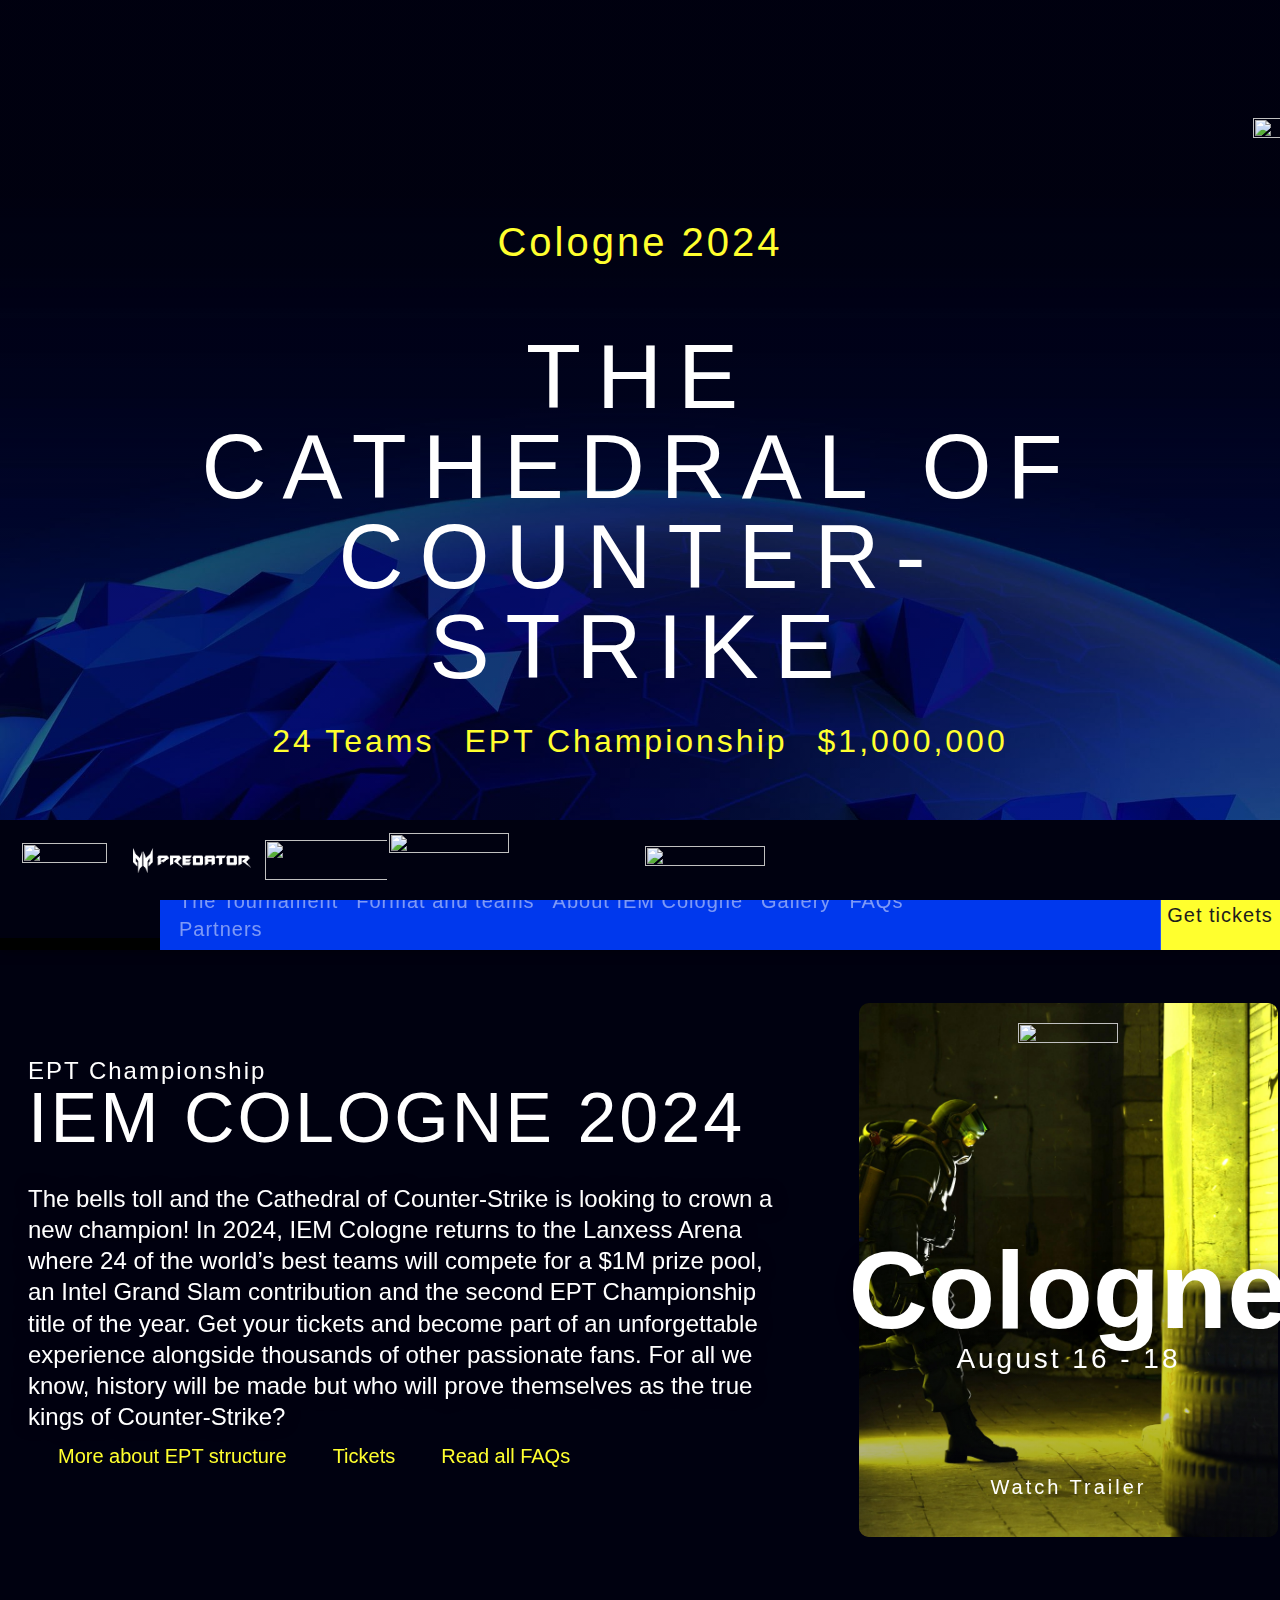
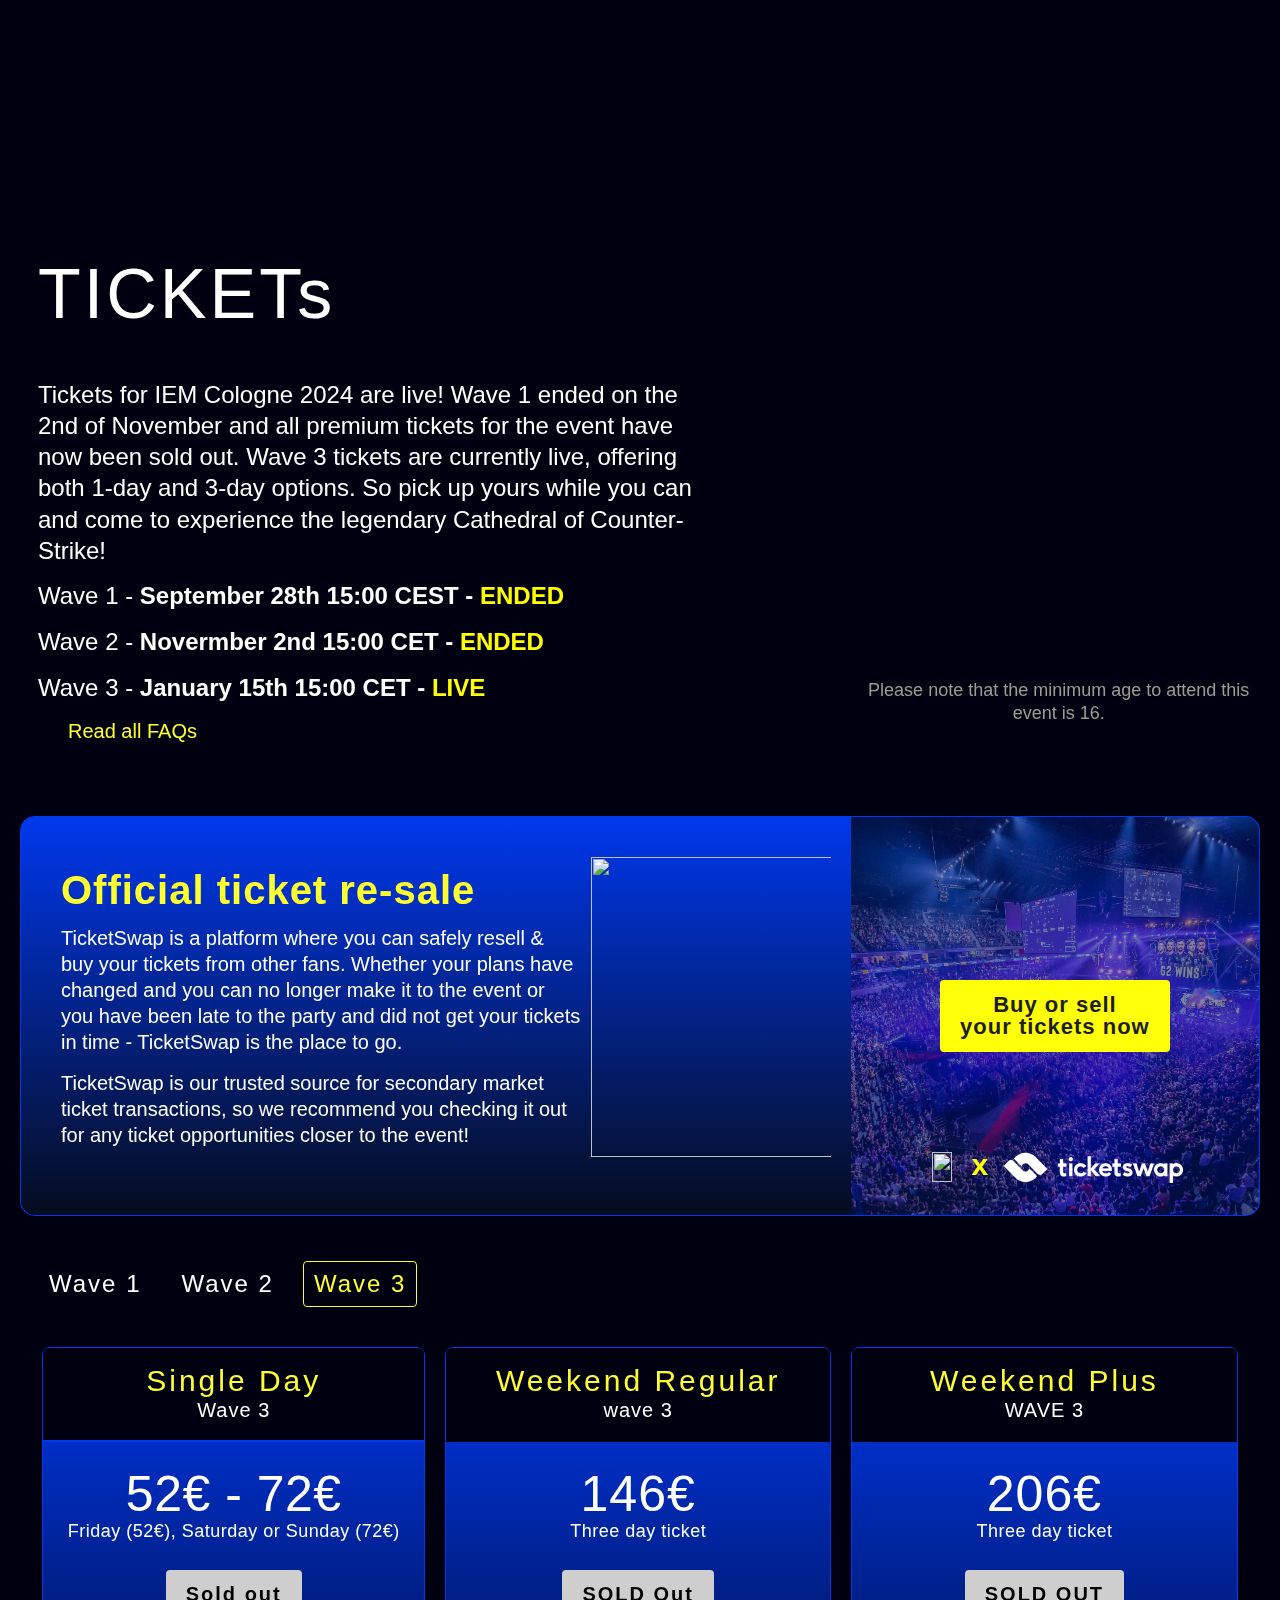
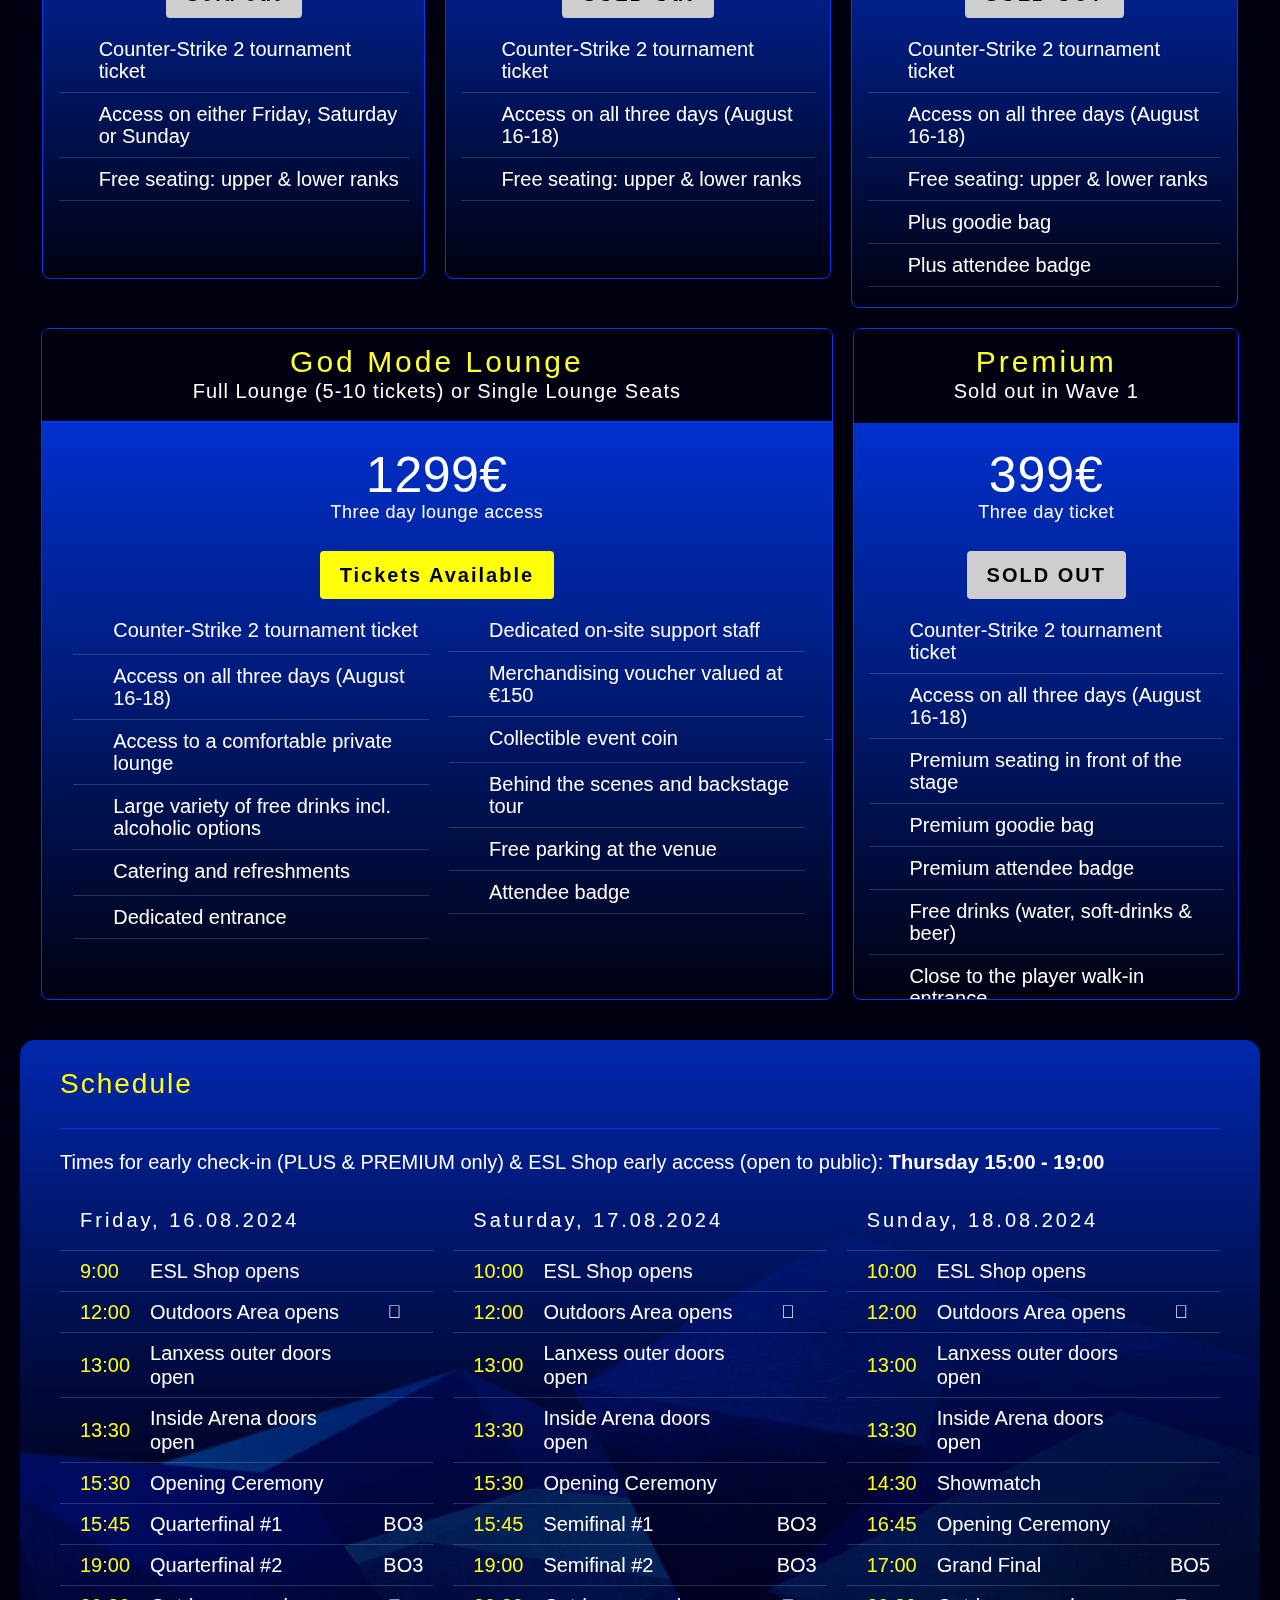
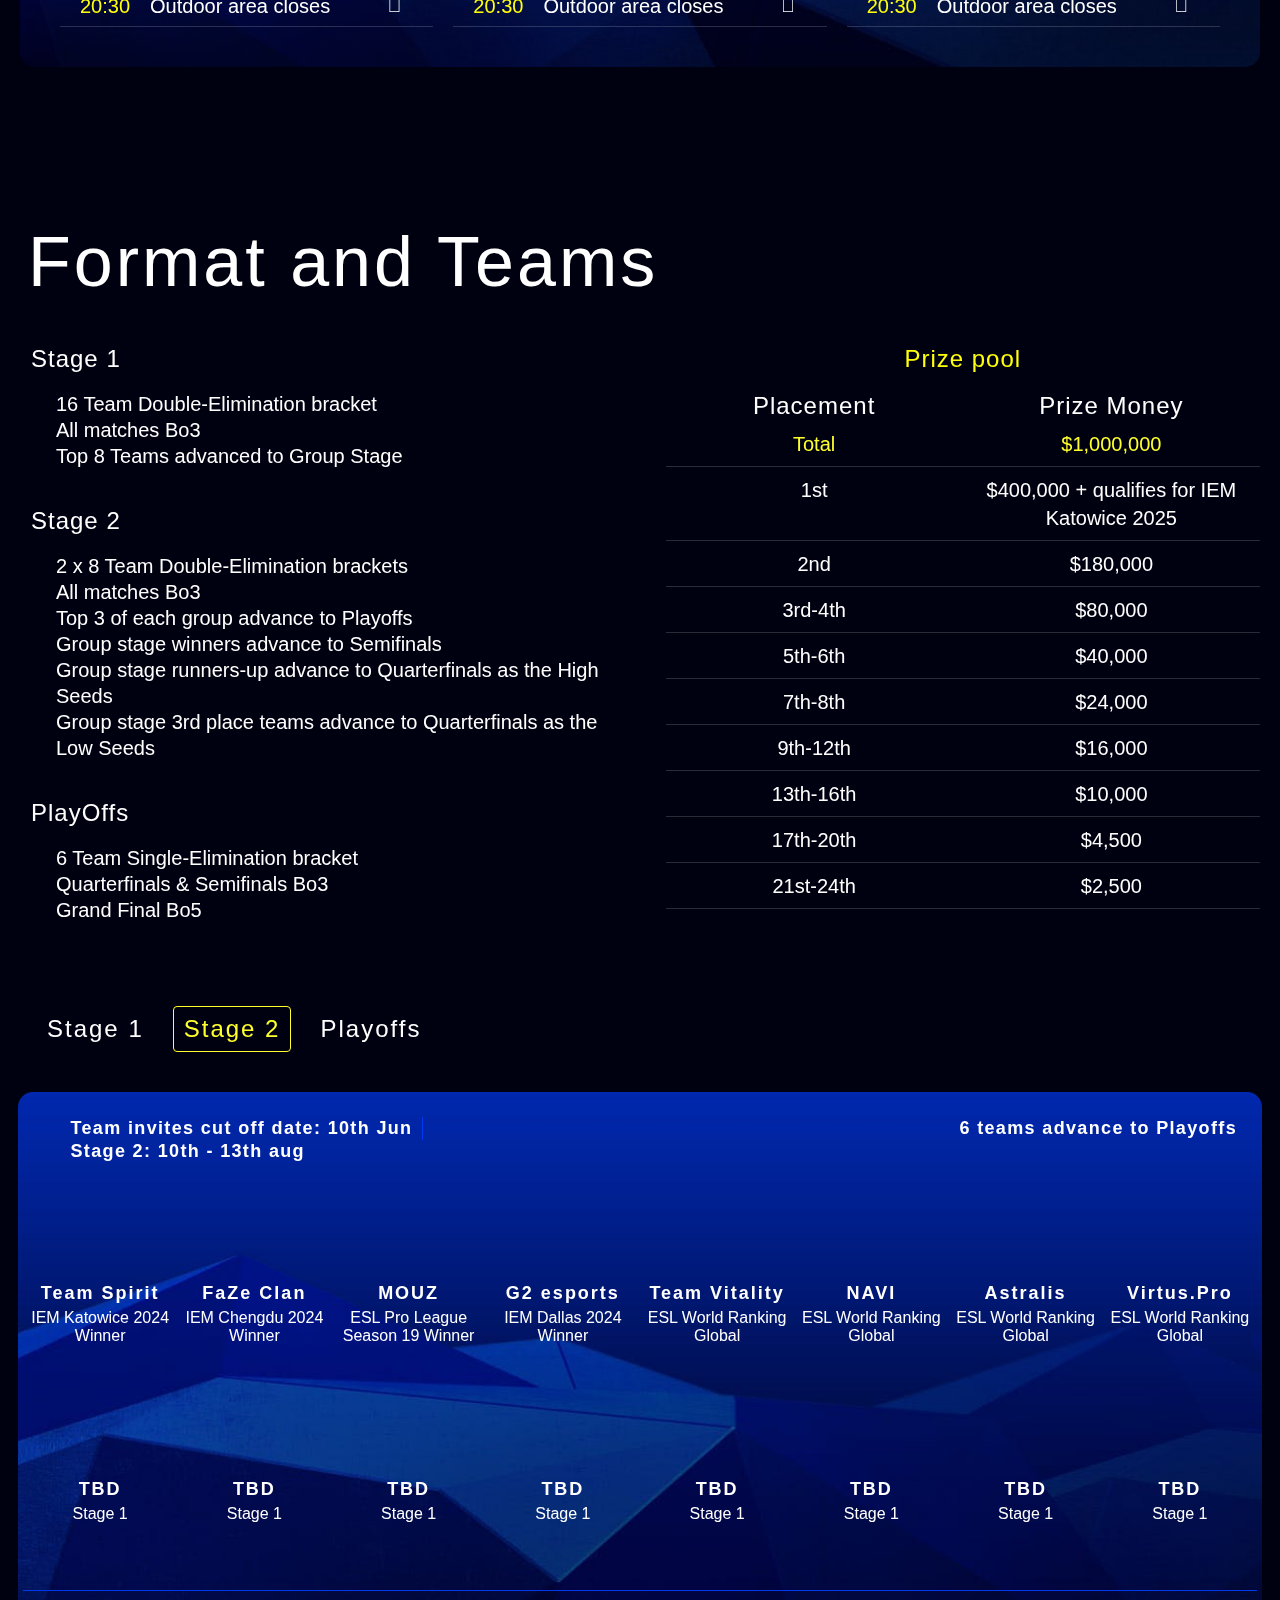
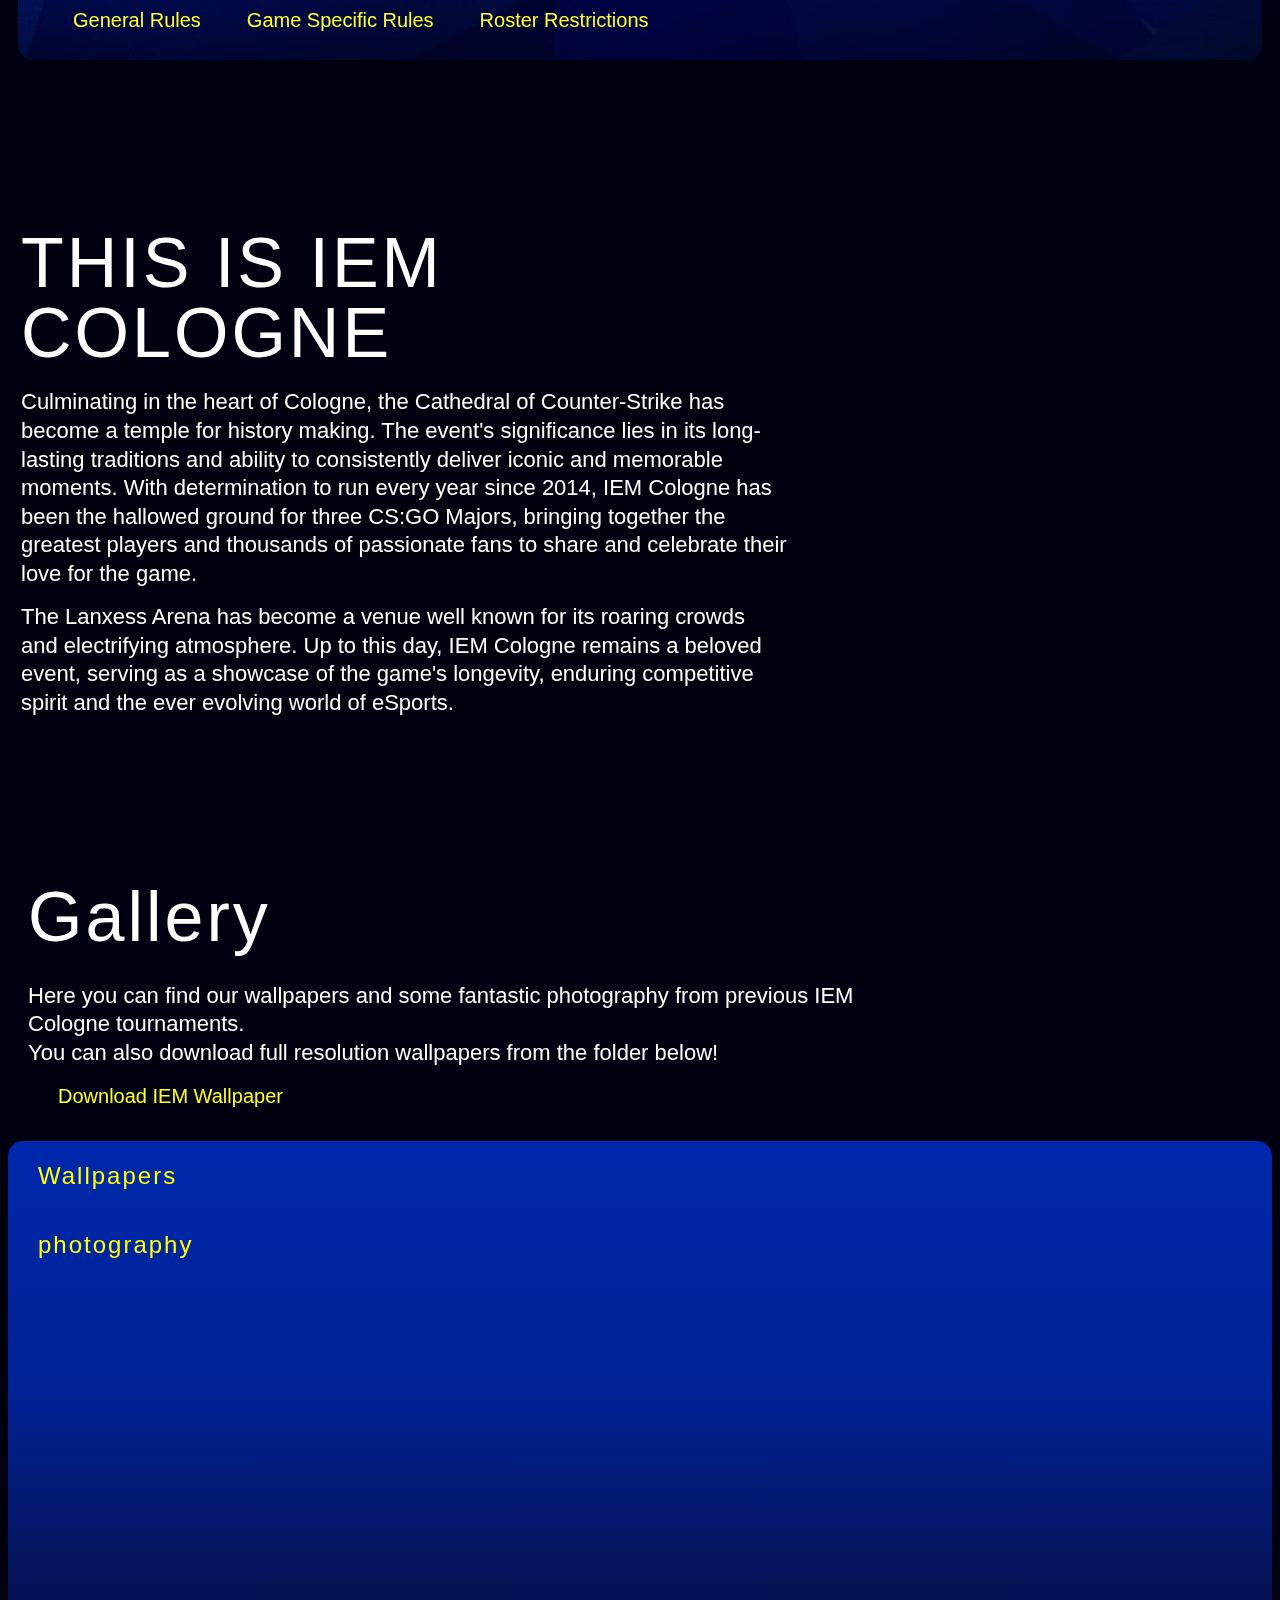
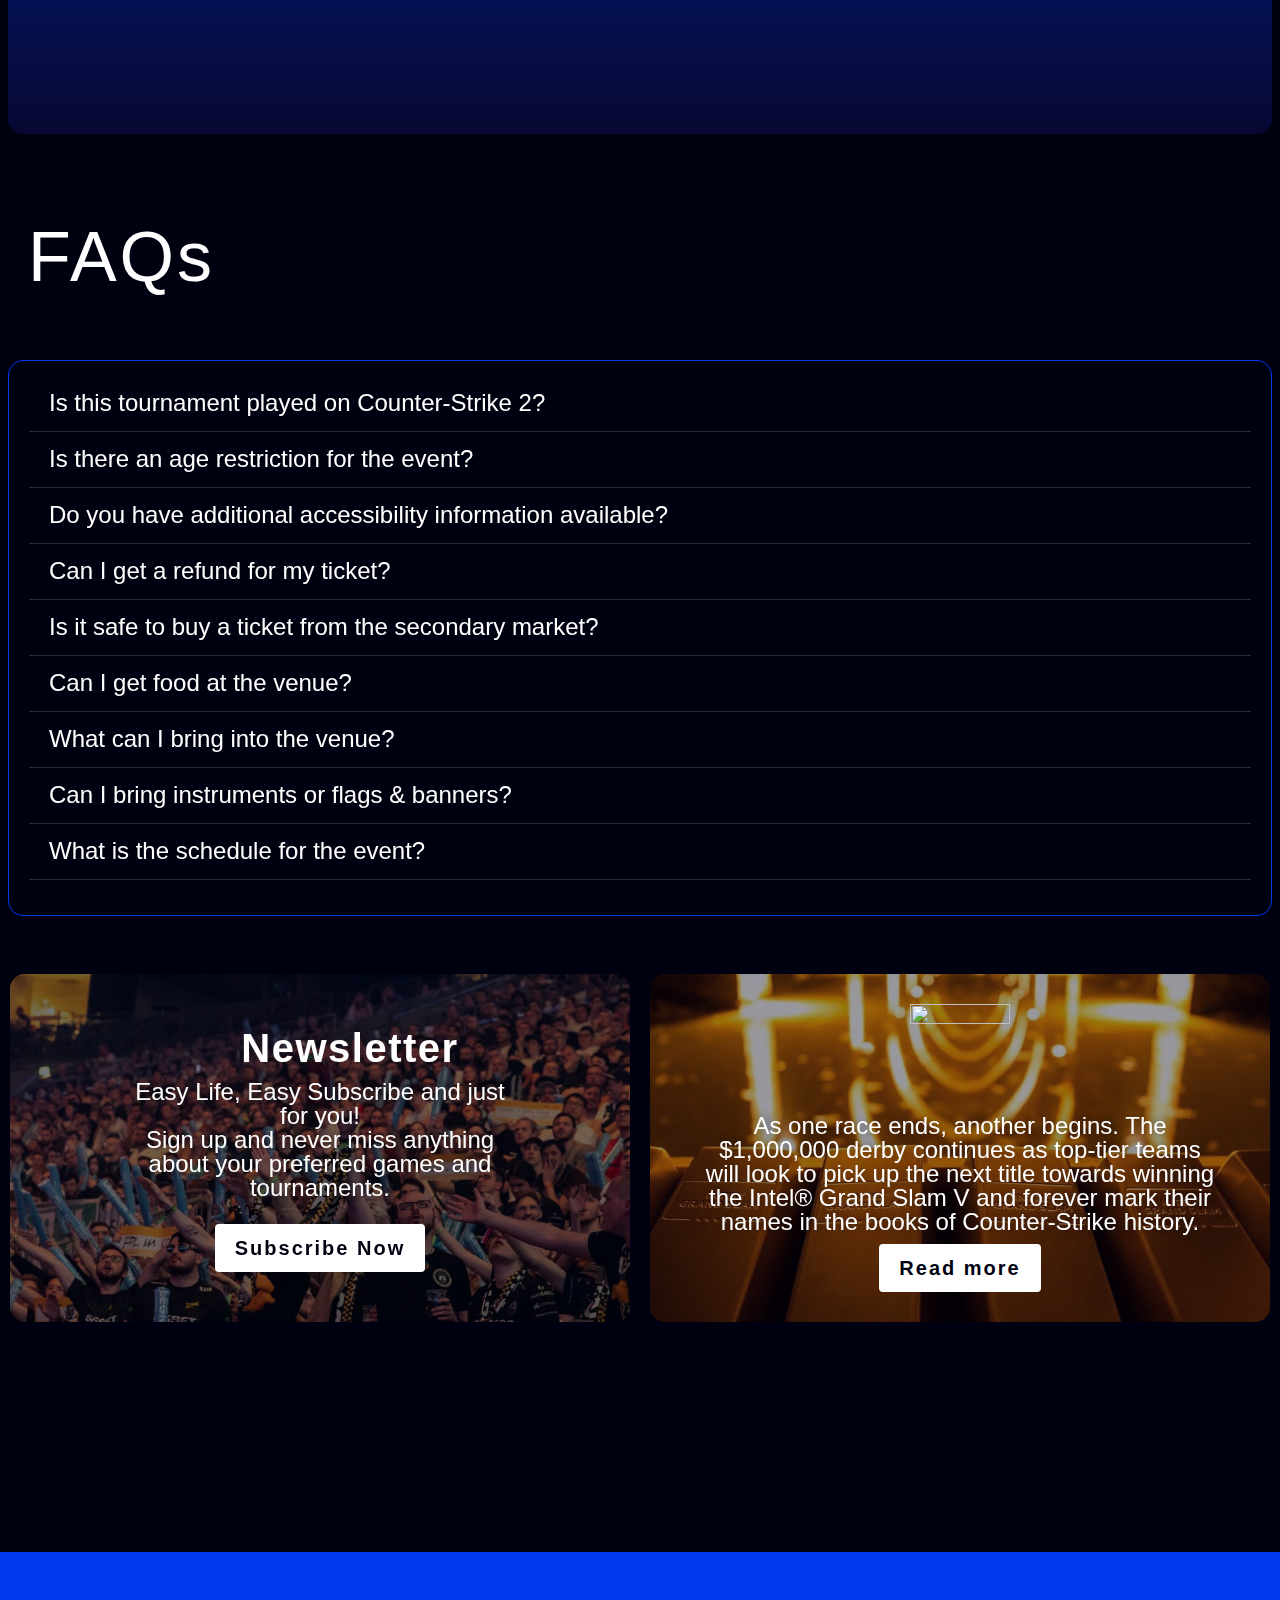
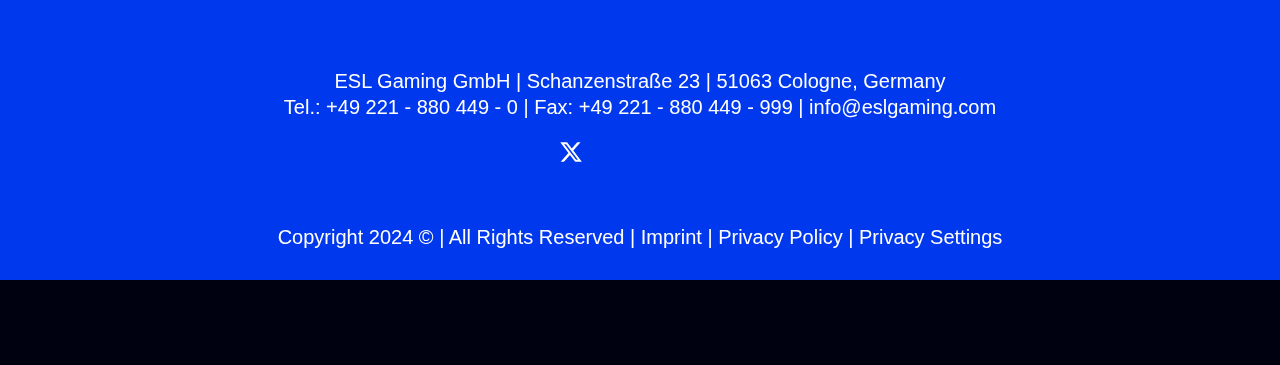
